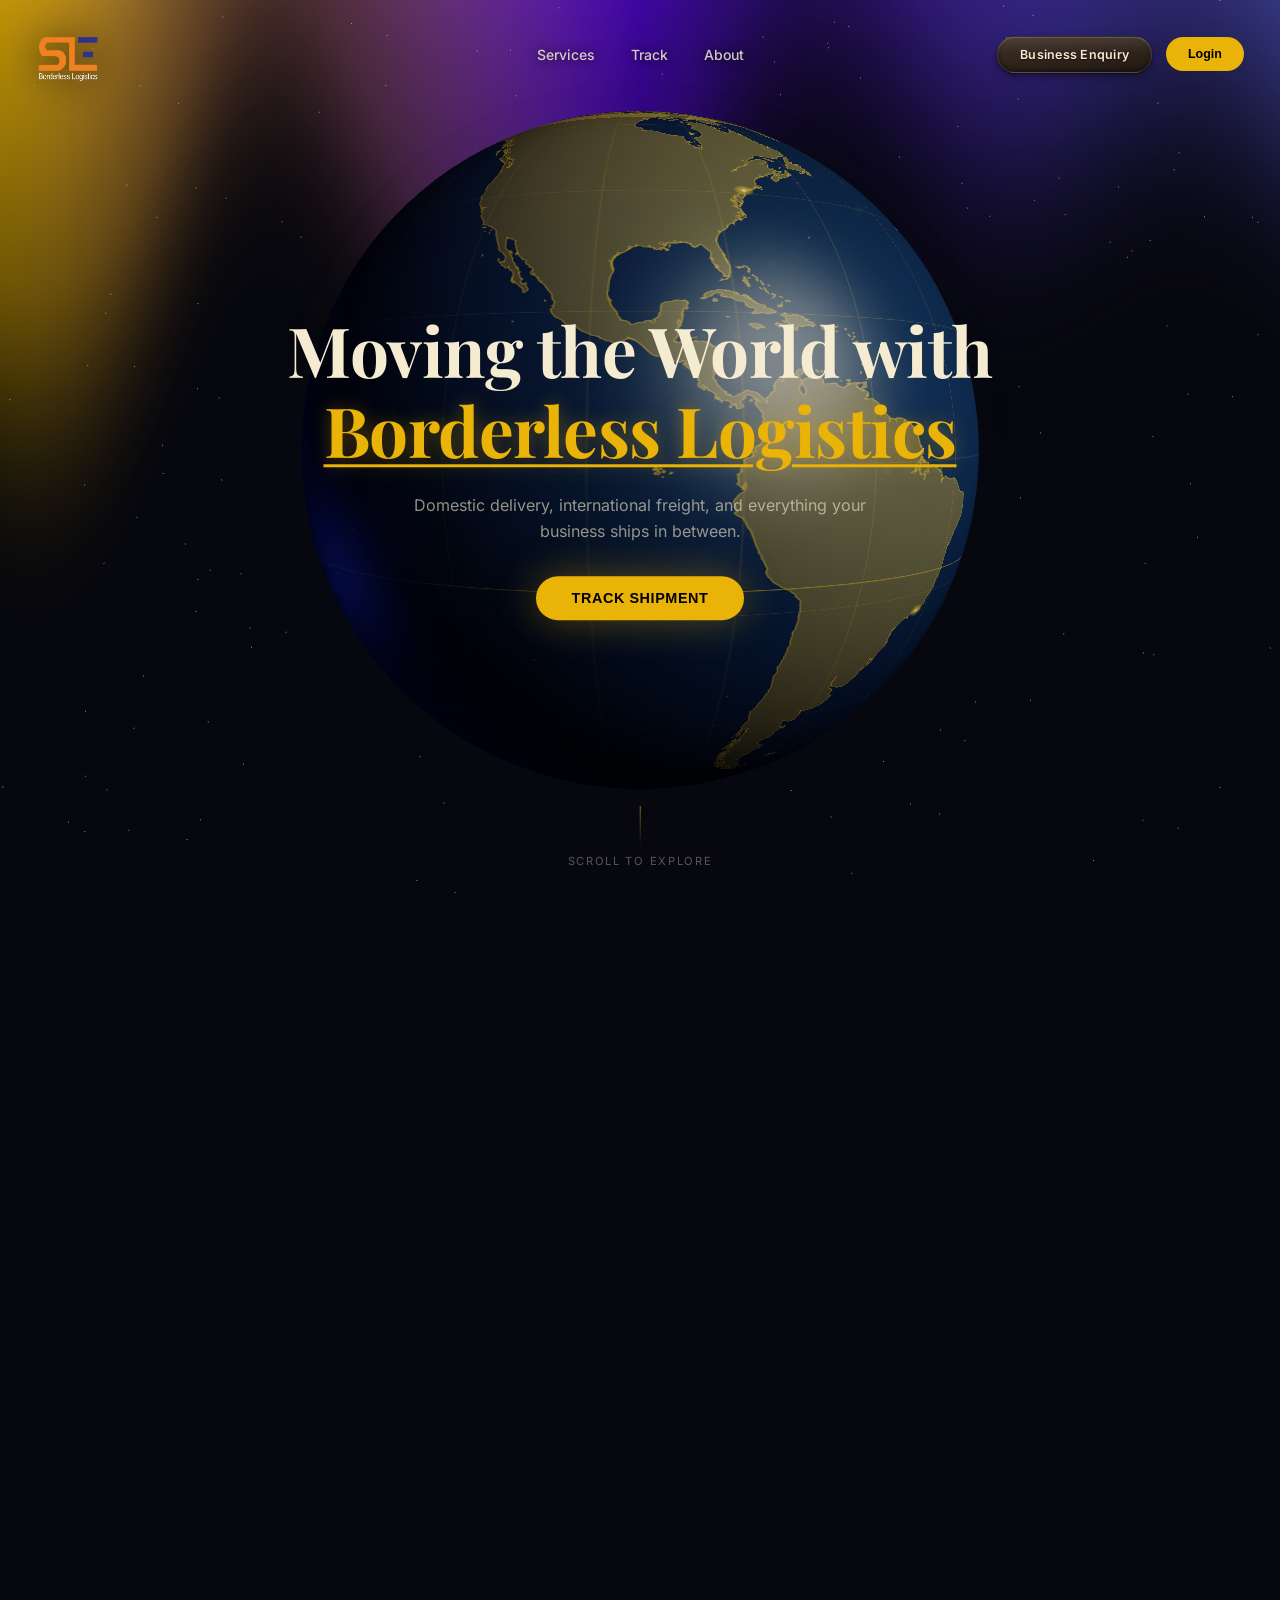
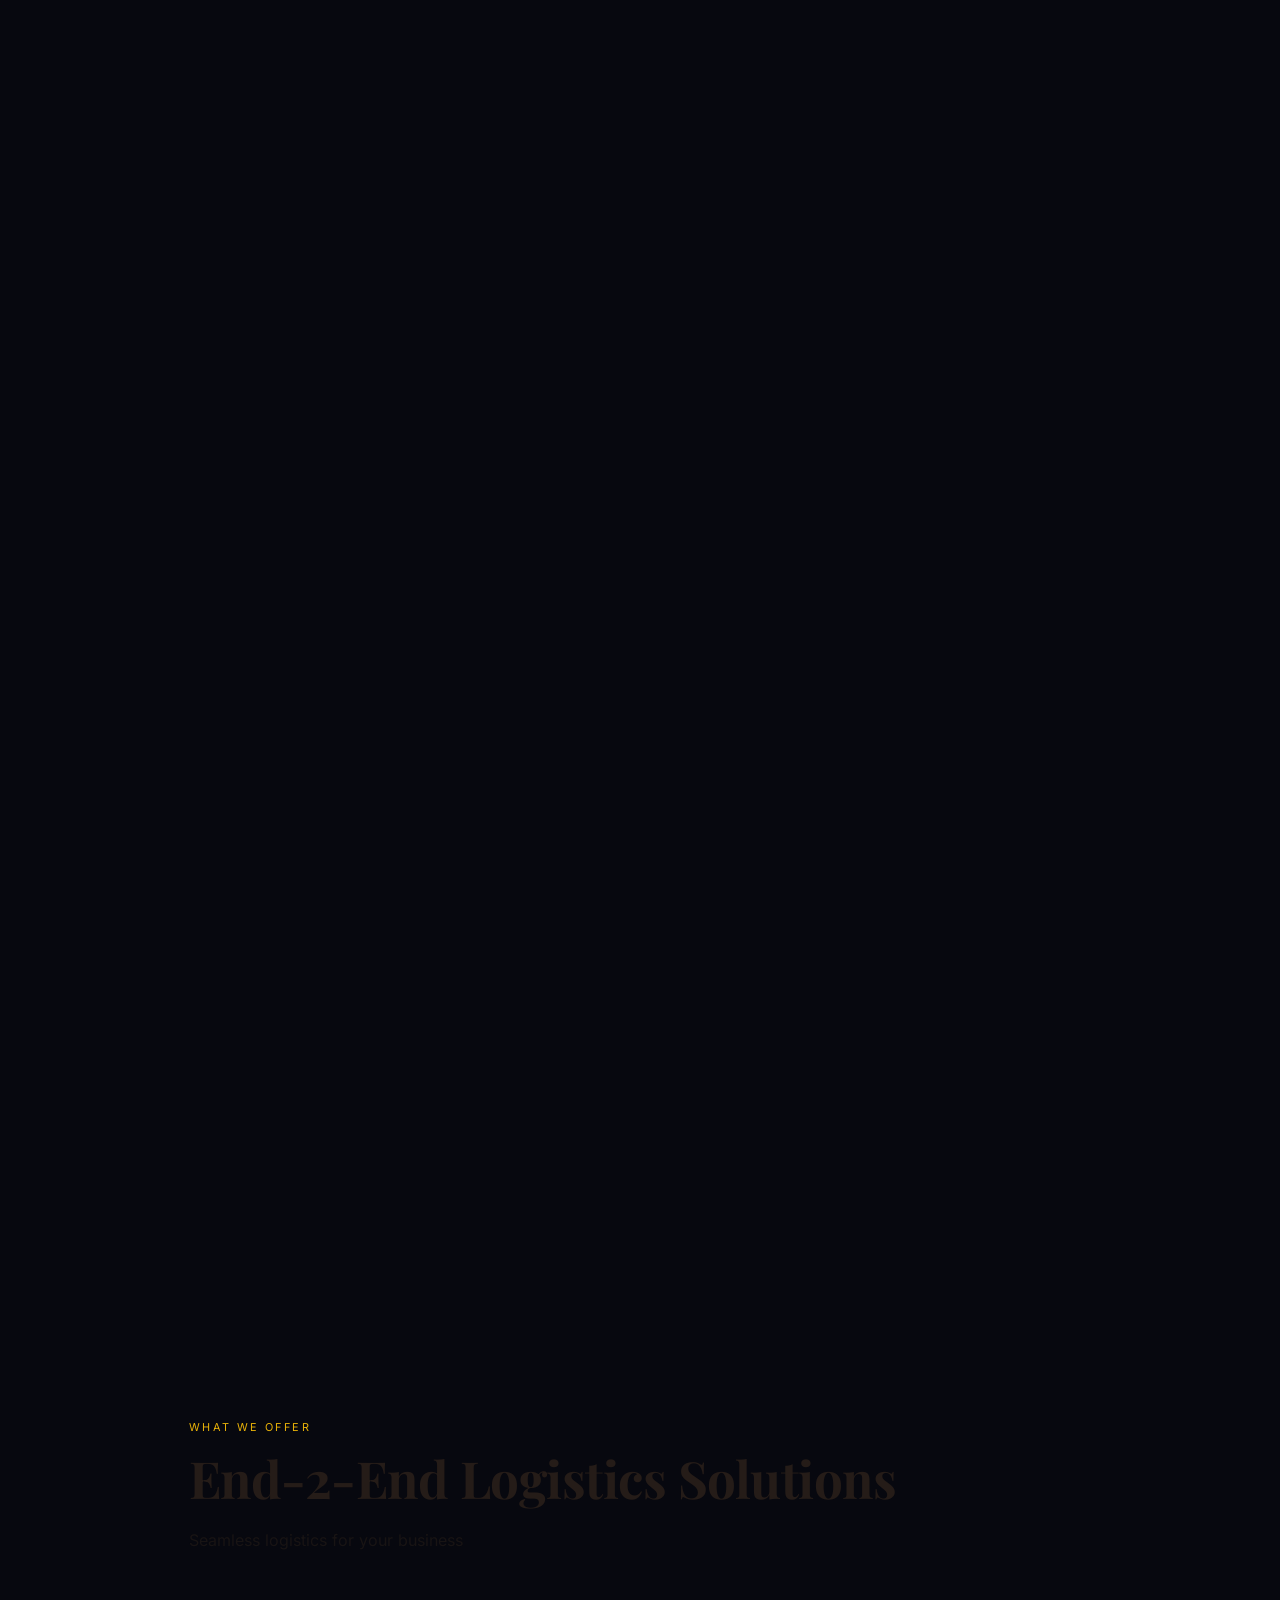
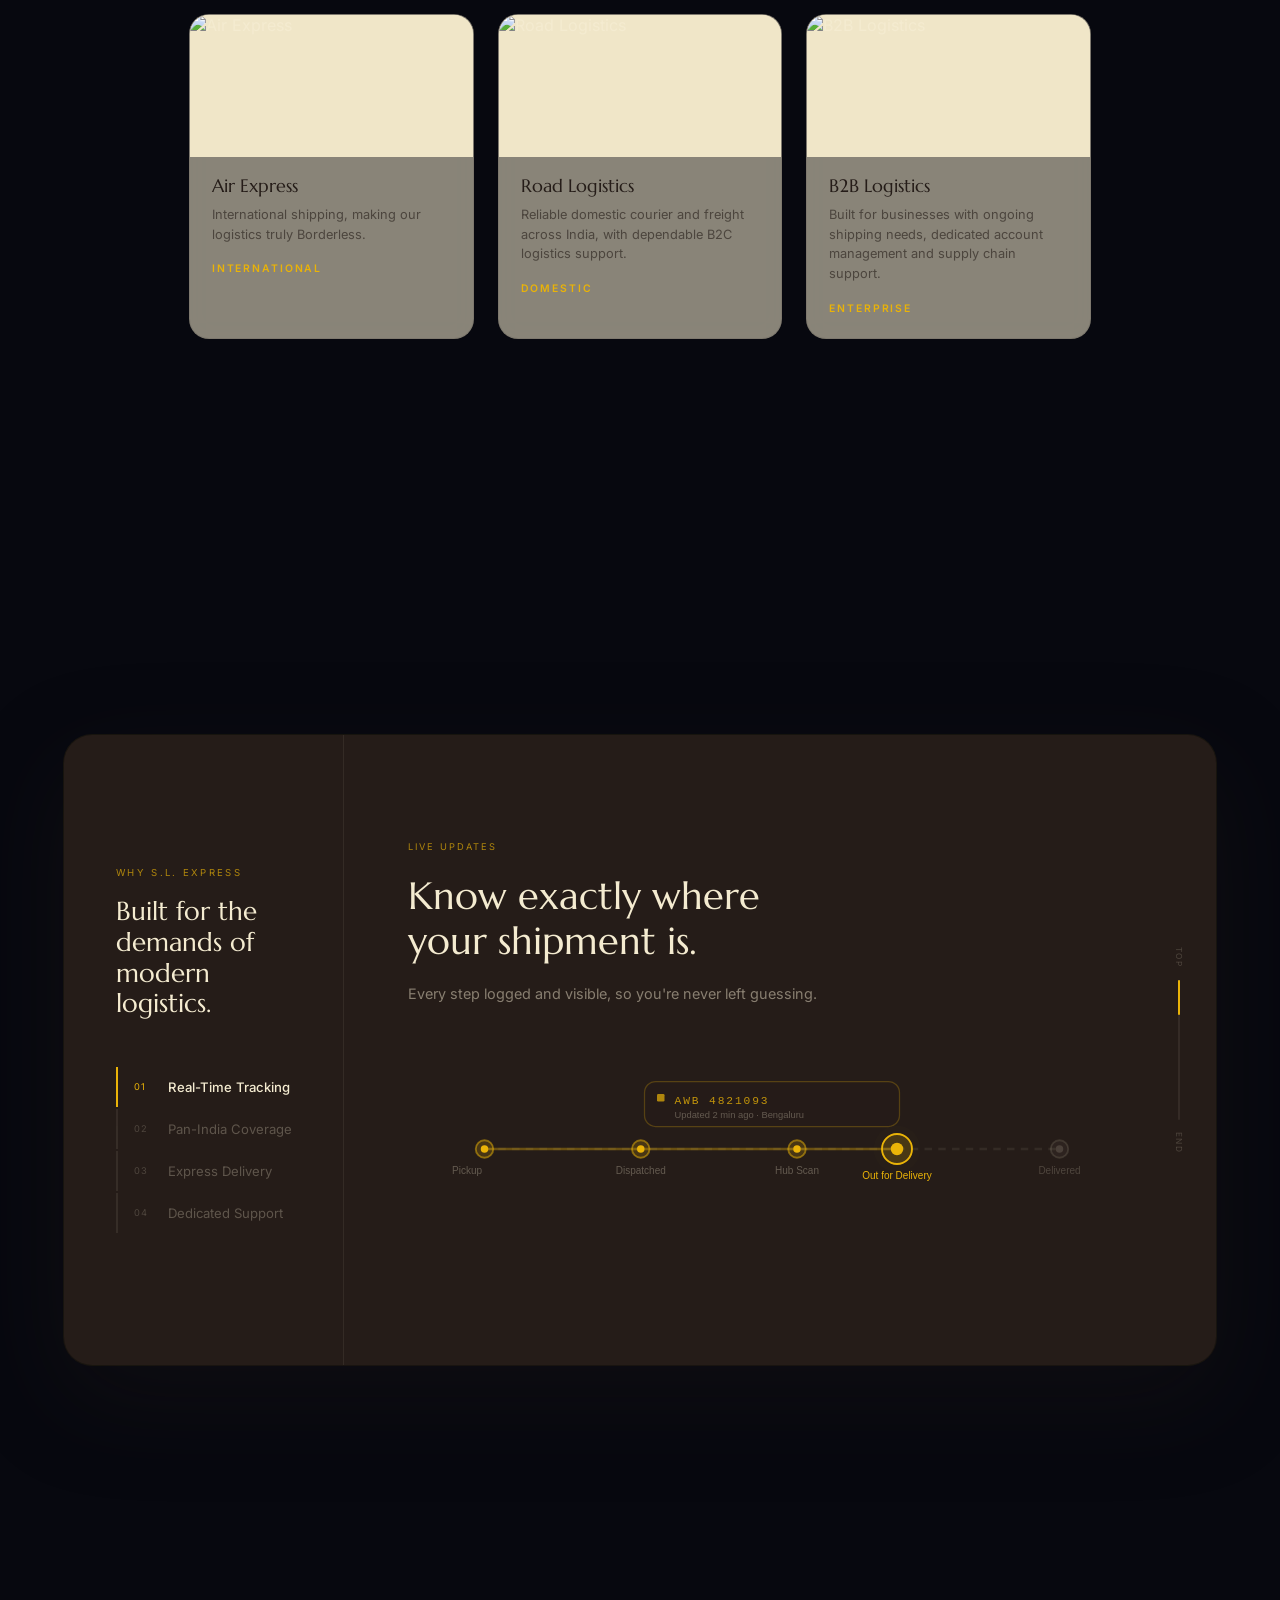
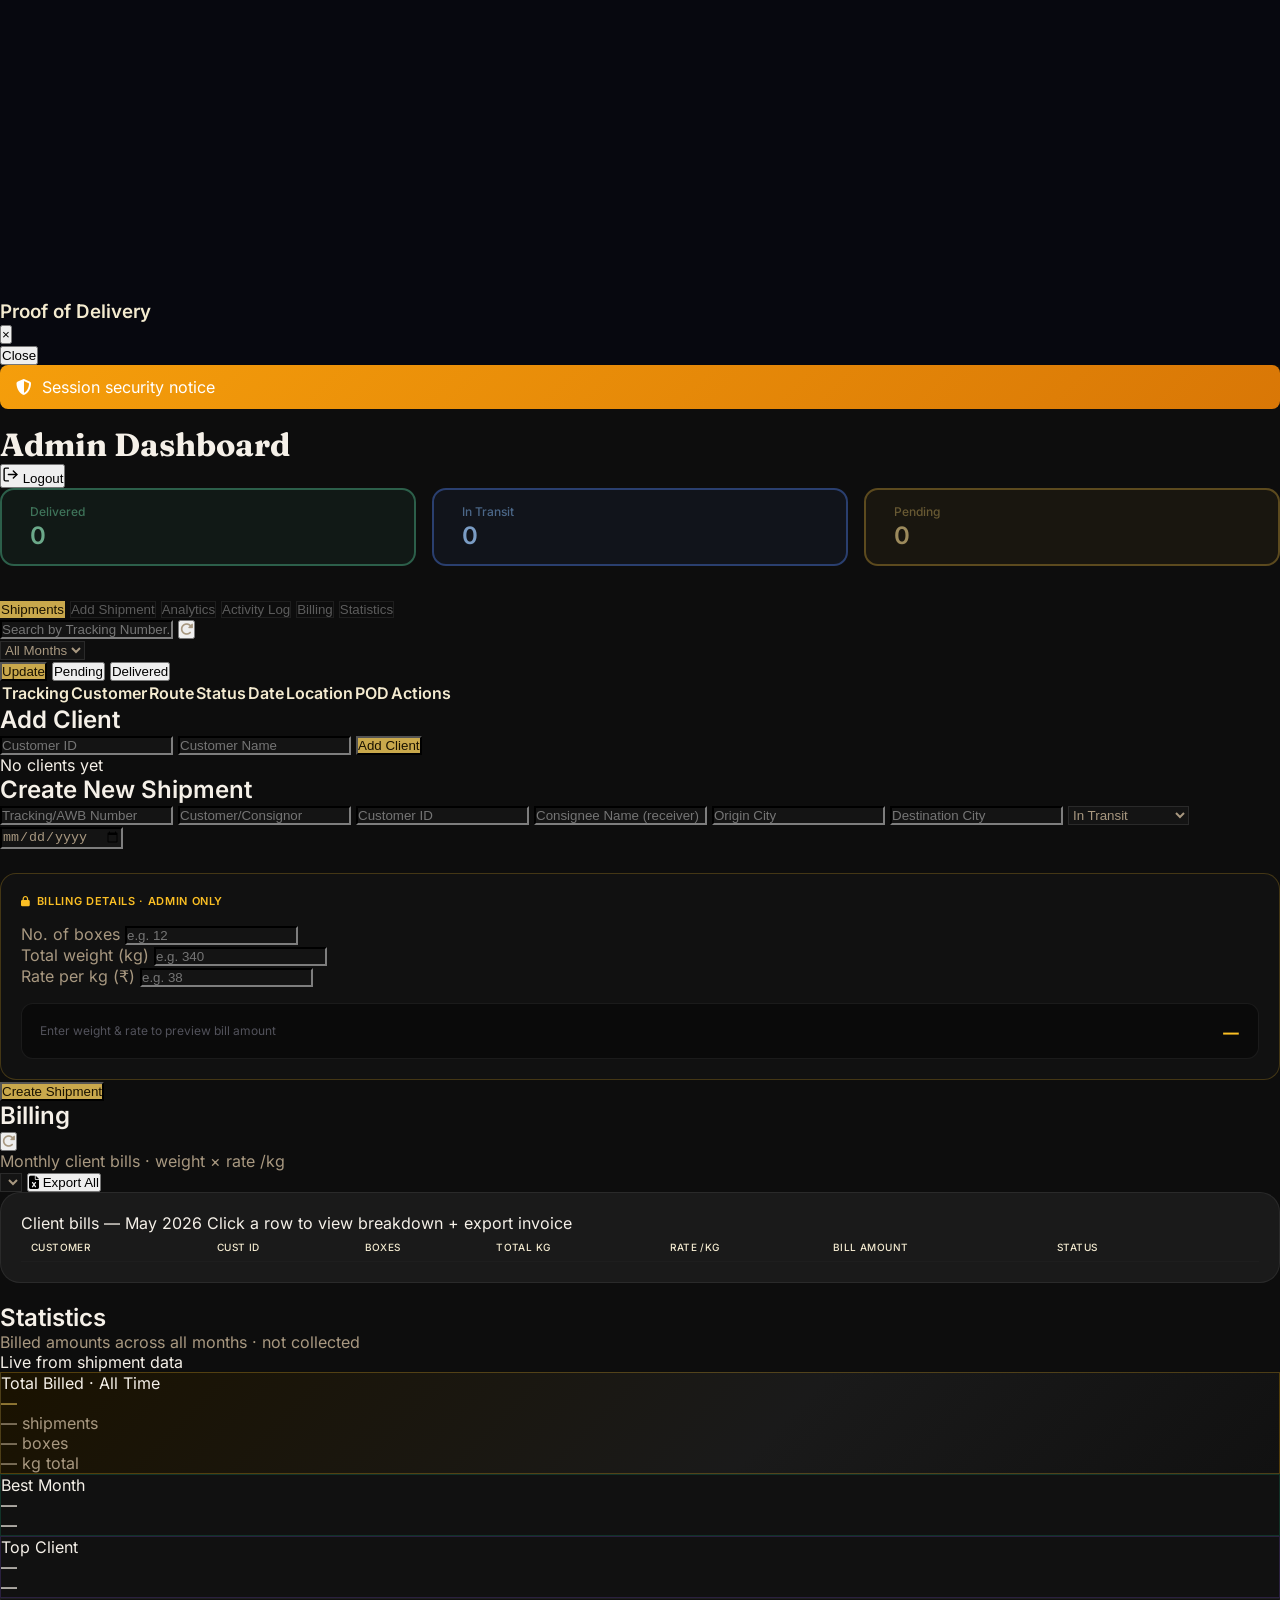
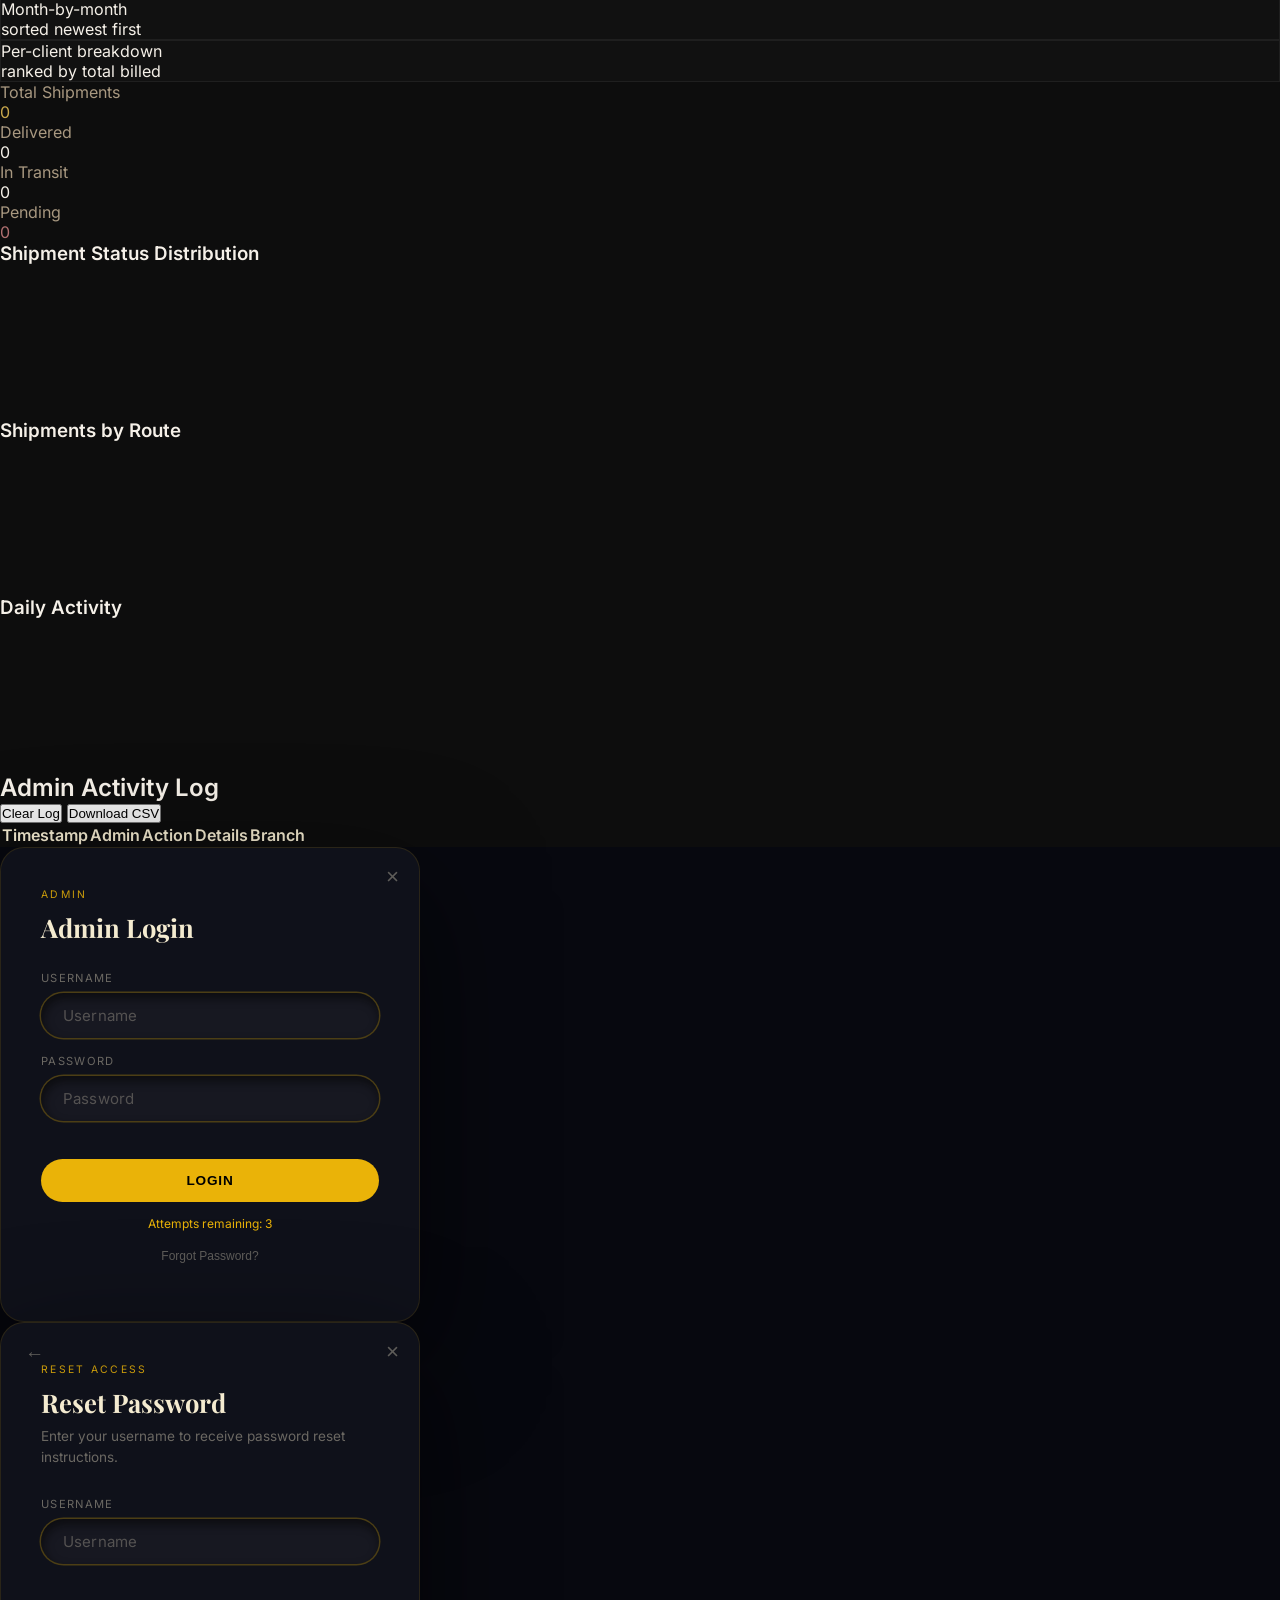
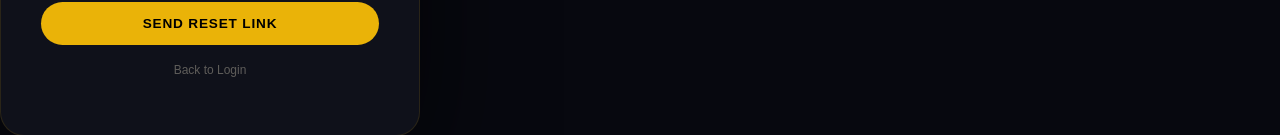
==== index.html @ 836b39a6 "Refactor logout button and update tab structure" ====
<!DOCTYPE html>
<html lang="en">
<head>
  <meta charset="UTF-8">
  <meta name="viewport" content="width=device-width, initial-scale=1.0">
  <!-- ═══ SEO ═══ -->
  <title>S.L. Express | Premium Courier &amp; Logistics Since 1982</title>
  <meta name="description" content="S.L. Express — India's trusted courier and logistics partner since 1982. 58 branches, 194 associates, same-day and international delivery across 190+ countries. Based in Bengaluru.">
  <meta name="keywords" content="courier service Bengaluru, express delivery India, logistics company South India, international courier, same day delivery Bengaluru, SL Express">
  <meta name="author" content="S.L. Express">
  <meta name="robots" content="index, follow">
  <link rel="canonical" href="https://slexpress.in/">
  <link rel="icon" type="image/png" href="favicon.png">
  <meta property="og:type"        content="website">
  <meta property="og:url"         content="https://slexpress.in/">
  <meta property="og:title"       content="S.L. Express | Premium Courier &amp; Logistics Since 1982">
  <meta property="og:description" content="58 branches. 194 associates. 190+ countries. India's express courier network, built over four decades.">
  <meta property="og:image"       content="https://slexpress.in/og-cover.jpg">
  <meta property="og:locale"      content="en_IN">
  <meta property="og:site_name"   content="S.L. Express">
  <meta name="twitter:card"        content="summary_large_image">
  <meta name="twitter:title"       content="S.L. Express | Premium Courier &amp; Logistics">
  <meta name="twitter:description" content="India's express courier network since 1982. Same-day, next-day, international.">
  <meta name="twitter:image"       content="https://slexpress.in/og-cover.jpg">
  <script type="application/ld+json">
  {"@context":"https://schema.org","@type":"CourierService","name":"S.L. Express","url":"https://slexpress.in","logo":"https://slexpress.in/favicon.png","foundingDate":"1982","description":"Premium courier and logistics service with 58 branches and 194 associates across India.","areaServed":["India","International"],"address":{"@type":"PostalAddress","addressLocality":"Bengaluru","addressRegion":"Karnataka","addressCountry":"IN"},"contactPoint":{"@type":"ContactPoint","contactType":"customer service","email":"info@slexpress.in","availableLanguage":["English","Kannada","Tamil","Hindi"]}}
  </script>
  <link href="assets/css/fonts.css" rel="stylesheet">
  <link rel="stylesheet" href="assets/css/styles.css">
  <link href="assets/css/fonts.css" rel="stylesheet">
  <link rel="stylesheet" href="assets/css/styles.css">
  <script src="https://cdn.tailwindcss.com"></script>
  <script src="https://cdn.jsdelivr.net/npm/chart.js"></script>
  <script src="https://cdn.jsdelivr.net/npm/xlsx-js-style@1.2.0/dist/xlsx.bundle.js"></script>
  <script src="https://unpkg.com/@supabase/supabase-js@2/dist/umd/supabase.js"></script>
  <link rel="stylesheet" href="https://cdnjs.cloudflare.com/ajax/libs/font-awesome/6.5.1/css/all.min.css">
</head>
<body>

  <!-- Loader -->
  <div id="loader">
    <div class="🤚">
      <div class="👉"></div>
      <div class="👉"></div>
      <div class="👉"></div>
      <div class="👉"></div>
      <div class="🌴"></div>
      <div class="👍"></div>
    </div>
    <p class="loader-label">Welcome to S.L. Express</p>
  </div>

  <!-- Progress bar -->
  <div id="progress-bar"></div>

  <!-- ClickSpark canvas -->
  <canvas id="spark-canvas"></canvas>

  <!-- Bloom overlay -->
  <div id="bloom-overlay">
    <canvas id="dot-field-canvas"></canvas>
  </div>

  <!-- Nav -->
  <nav>
    <a class="logo" href="#" id="logoHomeLink"><img src="sle-logo.png" alt="S.L. Express"></a>
    <ul class="nav-links">
      <li><a href="#page2" data-scroll-target="page2">Services</a></li>
      <li><a href="#" id="navTrackLink">Track</a></li>
      <li><a href="#last-section" data-scroll-target="last-section">About</a></li>
    </ul>
    <div class="nav-right">
      <button class="quote-btn" id="bizEnquiryBtn">Business Enquiry</button>
      <div class="admin-wrap" id="adminWrap">
        <button class="admin-btn" id="adminBtn">
          <span class="btn-label">Login</span>
          <div class="truck-scene"><div class="truck-inner"><div class="truck-trail"><span></span><span></span><span></span></div><svg width="30" height="19" viewBox="0 0 36 22" fill="none"><rect x="18" y="4" width="14" height="13" rx="2" fill="#1a1a1a"/><rect x="24" y="6" width="6" height="6" rx="1" fill="#374151"/><rect x="2" y="6" width="18" height="11" rx="1.5" fill="#292524"/><circle cx="7" cy="18" r="3.5" fill="#1a1a1a" stroke="#4b5563" stroke-width="1.2"/><circle cx="7" cy="18" r="1.5" fill="#6b7280"/><circle cx="26" cy="18" r="3.5" fill="#1a1a1a" stroke="#4b5563" stroke-width="1.2"/><circle cx="26" cy="18" r="1.5" fill="#6b7280"/></svg></div></div>
        </button>
      </div>
    </div>
  </nav>

  <!-- Mobile / tablet only: vertical CTA rail (replaces cramped nav buttons when space runs out) -->
  <div class="mobile-cta-rail" id="mobileCtaRail">
    <button class="rail-btn" id="railBizBtn"><span>Business Enquiry</span></button>
    <button class="rail-btn rail-btn-flat" id="railLoginBtn"><span>Login</span></button>
  </div>

  <!-- STICKY GLOBE SECTION -->
  <div id="scroll-driver">
    <div id="globe-sticky">
      <canvas id="aurora-canvas"></canvas>
      <canvas id="globe-canvas"></canvas>

      <!-- Hero text -->
      <div id="hero-text">
        <p class="eyebrow">Domestic &amp; International Courier · Since 1982</p>
        <h1><span class="hero-line-1">Moving the World with</span><br><span class="hero-underline-gold">Borderless Logistics</span></h1>
        <p>Domestic delivery, international freight, and everything your business ships in between.</p>
        <div id="trackBtnWrap" style="display:inline-block; pointer-events:all;">
          <button class="cta-btn" id="trackBtn">
            <span class="btn-label">Track Shipment</span>
            <div class="truck-scene"><div class="truck-inner"><div class="truck-trail"><span></span><span></span><span></span></div><svg width="30" height="19" viewBox="0 0 36 22" fill="none"><rect x="18" y="4" width="14" height="13" rx="2" fill="#251c18"/><rect x="24" y="6" width="6" height="6" rx="1" fill="#3d2e28"/><rect x="2" y="6" width="18" height="11" rx="1.5" fill="#1a1410"/><circle cx="7" cy="18" r="3.5" fill="#251c18" stroke="#5c4a3a" stroke-width="1.2"/><circle cx="7" cy="18" r="1.5" fill="#8a7560"/><circle cx="26" cy="18" r="3.5" fill="#251c18" stroke="#5c4a3a" stroke-width="1.2"/><circle cx="26" cy="18" r="1.5" fill="#8a7560"/></svg></div></div>
          </button>
        </div>
      </div>

      <!-- Scroll hint -->
      <div id="scroll-hint">
        <div class="scroll-arrow"></div>
        Scroll to explore
      </div>

      <!-- Overlay panels (revealed on scroll) -->
      <div class="overlay-panel" id="panel-1">
        <p class="panel-tag">Global Coverage</p>
        <h3>International Shipping to 190+ Countries</h3>
        <p>From business consignments to personal parcels, our international network handles customs, transit, and delivery end to end.</p>
        <div class="stat-row">
          <div class="stat-item"><div class="num">190+</div><div class="lbl">Countries ready</div></div>
          <div class="stat-item"><div class="num">24/7</div><div class="lbl">Operations</div></div>
        </div>
      </div>

      <div class="overlay-panel" id="panel-2">
        <p class="panel-tag">Live Operations</p>
        <h3>Live Shipment Tracking</h3>
        <p>Tracked at every checkpoint, pickup, transit, and delivery, so you're kept up to date.</p>
        <div class="stat-row">
          <div class="stat-item"><div class="num">12K</div><div class="lbl">Active Routes</div></div>
          <div class="stat-item"><div class="num">0.2s</div><div class="lbl">Update Latency</div></div>
        </div>
      </div>

      <div class="overlay-panel" id="panel-3">
        <p class="panel-tag">Why S.L. Express</p>
        <h3>44 Years of On-Time Delivery</h3>
        <p>Since 1982, we've built our name on shipments that arrive when we say they will.</p>
      </div>
    </div>
  </div>

  <!-- PAGE 2 — Precision Section -->
  <section id="page2">
    <div class="page2-inner">
      <p class="p2-tag">What We Offer</p>
      <h2 class="p2-title">End-2-End Logistics Solutions</h2>
      <p class="p2-sub">Seamless logistics for your business</p>

      <div class="p2-cards">
        <!-- Air Express -->
        <div class="p2-card" id="card-1">
          <div class="p2-card-illo">
            <img src="air-express.png" alt="Air Express" style="width:100%; height:100%; object-fit:cover; display:block; background:#f0e6c8;">
          </div>
          <div class="p2-card-body">
            <h3>Air Express</h3>
            <p>International shipping, making our logistics truly Borderless.</p>
            <span class="p2-card-tag">International</span>
          </div>
        </div>

        <!-- Road Logistics -->
        <div class="p2-card" id="card-2">
          <div class="p2-card-illo">
            <img src="road-logistics.png" alt="Road Logistics" style="width:100%; height:100%; object-fit:cover; display:block; background:#f0e6c8;">
          </div>
          <div class="p2-card-body">
            <h3>Road Logistics</h3>
            <p>Reliable domestic courier and freight across India, with dependable B2C logistics support.</p>
            <span class="p2-card-tag">Domestic</span>
          </div>
        </div>

        <!-- B2B Logistics -->
        <div class="p2-card" id="card-3">
          <div class="p2-card-illo">
            <img src="b2b-logistics.png" alt="B2B Logistics" style="width:100%; height:100%; object-fit:cover; display:block; background:#f0e6c8;">
          </div>
          <div class="p2-card-body">
            <h3>B2B Logistics</h3>
            <p>Built for businesses with ongoing shipping needs, dedicated account management and supply chain support.</p>
            <span class="p2-card-tag">Enterprise</span>
          </div>
        </div>
      </div>
    </div>
  </section>


  <!-- ══ ACT 3 — SHOWCASE ══ -->
  <section id="act3">
    <div class="a3-sticky">
      <div class="a3-frame">

        <!-- LEFT: tabs -->
        <div class="a3-left">
          <p class="a3-eyebrow">Why S.L. Express</p>
          <h2 class="a3-heading">Built for the demands of modern logistics.</h2>
          <ul class="a3-tabs">
            <li class="a3-tab active" data-index="0">
              <span class="a3-tab-num">01</span>
              <span class="a3-tab-label">Real-Time Tracking</span>
            </li>
            <li class="a3-tab" data-index="1">
              <span class="a3-tab-num">02</span>
              <span class="a3-tab-label">Pan-India Coverage</span>
            </li>
            <li class="a3-tab" data-index="2">
              <span class="a3-tab-num">03</span>
              <span class="a3-tab-label">Express Delivery</span>
            </li>
            <li class="a3-tab" data-index="3">
              <span class="a3-tab-num">04</span>
              <span class="a3-tab-label">Dedicated Support</span>
            </li>
          </ul>
        </div>

        <!-- RIGHT: panels -->
        <div class="a3-right">

          <!-- Panel 0: Real-Time Tracking -->
          <div class="a3-panel active" data-index="0">
            <p class="a3-panel-tag">Live Updates</p>
            <h3 class="a3-panel-title">Know exactly where<br>your shipment is.</h3>
            <p class="a3-panel-body">Every step logged and visible, so you're never left guessing.</p>
            <div class="a3-panel-illo">
              <svg viewBox="0 0 560 160" fill="none" xmlns="http://www.w3.org/2000/svg">
                <!-- track bg -->
                <line x1="50" y1="72" x2="510" y2="72" stroke="rgba(244,235,208,0.07)" stroke-width="2" stroke-dasharray="6 5"/>
                <!-- completed segment -->
                <line x1="50" y1="72" x2="380" y2="72" stroke="rgba(234,179,8,0.35)" stroke-width="2"/>
                <!-- node 1 Pickup -->
                <circle cx="50"  cy="72" r="7" fill="rgba(234,179,8,0.18)" stroke="rgba(234,179,8,0.5)" stroke-width="1.5"/>
                <circle cx="50"  cy="72" r="3" fill="#EAB308"/>
                <text x="36"  y="92" font-size="8" fill="rgba(244,235,208,0.3)" font-family="sans-serif" text-anchor="middle">Pickup</text>
                <!-- node 2 Dispatched -->
                <circle cx="175" cy="72" r="7" fill="rgba(234,179,8,0.18)" stroke="rgba(234,179,8,0.5)" stroke-width="1.5"/>
                <circle cx="175" cy="72" r="3" fill="#EAB308"/>
                <text x="175" y="92" font-size="8" fill="rgba(244,235,208,0.3)" font-family="sans-serif" text-anchor="middle">Dispatched</text>
                <!-- node 3 Hub -->
                <circle cx="300" cy="72" r="7" fill="rgba(234,179,8,0.18)" stroke="rgba(234,179,8,0.5)" stroke-width="1.5"/>
                <circle cx="300" cy="72" r="3" fill="#EAB308"/>
                <text x="300" y="92" font-size="8" fill="rgba(244,235,208,0.3)" font-family="sans-serif" text-anchor="middle">Hub Scan</text>
                <!-- node 4 active -->
                <circle cx="380" cy="72" r="12" fill="rgba(234,179,8,0.18)" stroke="#EAB308" stroke-width="1.5"/>
                <circle cx="380" cy="72" r="5"  fill="#EAB308"/>
                <circle cx="380" cy="72" r="20" fill="rgba(234,179,8,0.06)">
                  <animate attributeName="r" values="14;24;14" dur="2s" repeatCount="indefinite"/>
                  <animate attributeName="opacity" values="0.3;0;0.3" dur="2s" repeatCount="indefinite"/>
                </circle>
                <text x="380" y="96" font-size="8" fill="#EAB308" font-family="sans-serif" text-anchor="middle">Out for Delivery</text>
                <!-- node 5 Delivered (dim) -->
                <circle cx="510" cy="72" r="7" fill="rgba(244,235,208,0.04)" stroke="rgba(244,235,208,0.12)" stroke-width="1.5"/>
                <circle cx="510" cy="72" r="3" fill="rgba(244,235,208,0.15)"/>
                <text x="510" y="92" font-size="8" fill="rgba(244,235,208,0.2)" font-family="sans-serif" text-anchor="middle">Delivered</text>
                <!-- AWB card -->
                <rect x="178" y="18" width="204" height="36" rx="9" fill="rgba(37,28,24,0.6)" stroke="rgba(234,179,8,0.25)" stroke-width="1"/>
                <rect x="188" y="28" width="6" height="6" rx="1" fill="#EAB308" opacity="0.7"/>
                <text x="202" y="36" font-size="9"  fill="rgba(234,179,8,0.8)" font-family="monospace" letter-spacing="1.5">AWB 4821093</text>
                <text x="202" y="47" font-size="7.5" fill="rgba(244,235,208,0.3)" font-family="sans-serif">Updated 2 min ago · Bengaluru</text>
              </svg>
            </div>
          </div>

          <!-- Panel 1: Pan-India Coverage -->
          <div class="a3-panel" data-index="1">
            <p class="a3-panel-tag">Network</p>
            <h3 class="a3-panel-title">Every corner of India,<br>connected.</h3>
            <p class="a3-panel-body">58 branches and 194 associates across the country, ready to receive and dispatch wherever your shipment needs to go.</p>
            <div class="a3-panel-illo">
              <svg viewBox="0 0 560 160" fill="none" xmlns="http://www.w3.org/2000/svg">
                <!-- horizontal axis line -->
                <line x1="40" y1="120" x2="520" y2="120" stroke="rgba(244,235,208,0.06)" stroke-width="1"/>
                <!-- bar chart — regions -->
                <!-- South -->
                <rect x="70"  y="48" width="52" height="72" rx="4" fill="rgba(234,179,8,0.55)"/>
                <rect x="70"  y="44" width="52" height="8"  rx="3" fill="#EAB308"/>
                <text x="96"  y="138" font-size="8" fill="rgba(244,235,208,0.4)" font-family="sans-serif" text-anchor="middle">South</text>
                <text x="96"  y="40"  font-size="10" fill="#EAB308" font-family="Georgia,serif" font-weight="700" text-anchor="middle">24</text>
                <!-- West -->
                <rect x="164" y="68" width="52" height="52" rx="4" fill="rgba(234,179,8,0.35)"/>
                <rect x="164" y="64" width="52" height="8"  rx="3" fill="rgba(234,179,8,0.7)"/>
                <text x="190" y="138" font-size="8" fill="rgba(244,235,208,0.4)" font-family="sans-serif" text-anchor="middle">West</text>
                <text x="190" y="60"  font-size="10" fill="rgba(234,179,8,0.8)" font-family="Georgia,serif" font-weight="700" text-anchor="middle">16</text>
                <!-- North -->
                <rect x="258" y="58" width="52" height="62" rx="4" fill="rgba(234,179,8,0.42)"/>
                <rect x="258" y="54" width="52" height="8"  rx="3" fill="rgba(234,179,8,0.8)"/>
                <text x="284" y="138" font-size="8" fill="rgba(244,235,208,0.4)" font-family="sans-serif" text-anchor="middle">North</text>
                <text x="284" y="50"  font-size="10" fill="rgba(234,179,8,0.85)" font-family="Georgia,serif" font-weight="700" text-anchor="middle">10</text>
                <!-- East -->
                <rect x="352" y="78" width="52" height="42" rx="4" fill="rgba(234,179,8,0.28)"/>
                <rect x="352" y="74" width="52" height="8"  rx="3" fill="rgba(234,179,8,0.55)"/>
                <text x="378" y="138" font-size="8" fill="rgba(244,235,208,0.4)" font-family="sans-serif" text-anchor="middle">East</text>
                <text x="378" y="70"  font-size="10" fill="rgba(234,179,8,0.6)" font-family="Georgia,serif" font-weight="700" text-anchor="middle">8</text>
                <!-- stat chips right side -->
                <rect x="448" y="40"  width="90" height="34" rx="8" fill="rgba(244,235,208,0.04)" stroke="rgba(234,179,8,0.18)" stroke-width="1"/>
                <text x="493" y="54"  font-size="15" fill="#EAB308" font-family="Georgia,serif" font-weight="700" text-anchor="middle">58</text>
                <text x="493" y="66"  font-size="7.5" fill="rgba(244,235,208,0.3)" font-family="sans-serif" text-anchor="middle" letter-spacing="1">BRANCHES</text>
                <rect x="448" y="84"  width="90" height="34" rx="8" fill="rgba(244,235,208,0.04)" stroke="rgba(234,179,8,0.18)" stroke-width="1"/>
                <text x="493" y="98"  font-size="15" fill="#EAB308" font-family="Georgia,serif" font-weight="700" text-anchor="middle">194</text>
                <text x="493" y="110" font-size="7.5" fill="rgba(244,235,208,0.3)" font-family="sans-serif" text-anchor="middle" letter-spacing="1">ASSOCIATES</text>
              </svg>
            </div>
          </div>

          <!-- Panel 2: Express Delivery -->
          <div class="a3-panel" data-index="2">
            <p class="a3-panel-tag">Speed</p>
            <h3 class="a3-panel-title">Some things<br>just can't wait.</h3>
            <p class="a3-panel-body">Same day and next day delivery for urgent shipments. Planned and executed to meet your timeline demands.</p>
            <div class="a3-panel-illo">
              <svg viewBox="0 0 560 160" fill="none" xmlns="http://www.w3.org/2000/svg">
                <!-- background grid lines -->
                <line x1="0" y1="40"  x2="560" y2="40"  stroke="rgba(244,235,208,0.04)" stroke-width="1"/>
                <line x1="0" y1="80"  x2="560" y2="80"  stroke="rgba(244,235,208,0.04)" stroke-width="1"/>
                <line x1="0" y1="120" x2="560" y2="120" stroke="rgba(244,235,208,0.04)" stroke-width="1"/>

                <!-- timeline spine -->
                <line x1="36" y1="84" x2="440" y2="84" stroke="rgba(244,235,208,0.07)" stroke-width="1.5" stroke-dasharray="5 4"/>
                <!-- completed portion -->
                <line x1="36" y1="84" x2="336" y2="84" stroke="rgba(234,179,8,0.4)" stroke-width="1.5"/>

                <!-- Step 1: Pickup — done -->
                <circle cx="36"  cy="84" r="6" fill="#EAB308" opacity="0.9"/>
                <text x="36"  y="104" font-size="7.5" fill="rgba(244,235,208,0.35)" font-family="sans-serif" text-anchor="middle">Pickup</text>
                <text x="36"  y="113" font-size="7"   fill="rgba(244,235,208,0.18)" font-family="sans-serif" text-anchor="middle">06:00</text>

                <!-- Step 2: Sorted — done -->
                <circle cx="136" cy="84" r="6" fill="#EAB308" opacity="0.9"/>
                <text x="136" y="104" font-size="7.5" fill="rgba(244,235,208,0.35)" font-family="sans-serif" text-anchor="middle">Hub Sort</text>
                <text x="136" y="113" font-size="7"   fill="rgba(244,235,208,0.18)" font-family="sans-serif" text-anchor="middle">09:30</text>

                <!-- Step 3: Dispatched — done -->
                <circle cx="236" cy="84" r="6" fill="#EAB308" opacity="0.9"/>
                <text x="236" y="104" font-size="7.5" fill="rgba(244,235,208,0.35)" font-family="sans-serif" text-anchor="middle">Dispatched</text>
                <text x="236" y="113" font-size="7"   fill="rgba(244,235,208,0.18)" font-family="sans-serif" text-anchor="middle">11:15</text>

                <!-- Step 4: Out for delivery — ACTIVE pulse -->
                <circle cx="336" cy="84" r="8"  fill="rgba(234,179,8,0.15)" stroke="#EAB308" stroke-width="1.5"/>
                <circle cx="336" cy="84" r="3.5" fill="#EAB308"/>
                <circle cx="336" cy="84" r="18" fill="rgba(234,179,8,0.07)">
                  <animate attributeName="r"       values="12;22;12" dur="2s" repeatCount="indefinite"/>
                  <animate attributeName="opacity" values="0.25;0;0.25" dur="2s" repeatCount="indefinite"/>
                </circle>
                <text x="336" y="104" font-size="7.5" fill="#EAB308" font-family="sans-serif" text-anchor="middle">Out for Del.</text>
                <text x="336" y="113" font-size="7"   fill="rgba(234,179,8,0.5)" font-family="sans-serif" text-anchor="middle">14:40 ●</text>

                <!-- Step 5: Delivered — dim -->
                <circle cx="440" cy="84" r="6" fill="rgba(244,235,208,0.05)" stroke="rgba(244,235,208,0.15)" stroke-width="1.5"/>
                <text x="440" y="104" font-size="7.5" fill="rgba(244,235,208,0.2)" font-family="sans-serif" text-anchor="middle">Delivered</text>
                <text x="440" y="113" font-size="7"   fill="rgba(244,235,208,0.12)" font-family="sans-serif" text-anchor="middle">~17:00</text>

                <!-- right side: delivery cards -->
                <rect x="466" y="30"  width="82" height="34" rx="8" fill="rgba(244,235,208,0.04)" stroke="rgba(234,179,8,0.2)" stroke-width="1"/>
                <text x="507" y="45"  font-size="14" fill="#EAB308" font-family="Georgia,serif" font-weight="700" text-anchor="middle">D+0</text>
                <text x="507" y="57"  font-size="7"  fill="rgba(244,235,208,0.3)" font-family="sans-serif" text-anchor="middle" letter-spacing="0.5">SAME DAY</text>

                <rect x="466" y="74"  width="82" height="34" rx="8" fill="rgba(244,235,208,0.04)" stroke="rgba(234,179,8,0.12)" stroke-width="1"/>
                <text x="507" y="89"  font-size="14" fill="rgba(234,179,8,0.7)" font-family="Georgia,serif" font-weight="700" text-anchor="middle">D+1</text>
                <text x="507" y="101" font-size="7"  fill="rgba(244,235,208,0.2)" font-family="sans-serif" text-anchor="middle" letter-spacing="0.5">NEXT DAY</text>
              </svg>
            </div>
          </div>

          <!-- Panel 3: Dedicated Support -->
          <div class="a3-panel" data-index="3">
            <p class="a3-panel-tag">People</p>
            <h3 class="a3-panel-title">We care about<br>your parcel.</h3>
            <p class="a3-panel-body">Every shipment is handled with the same attention we'd want for our own.</p>
            <div class="a3-panel-illo">
              <svg viewBox="0 0 560 160" fill="none" xmlns="http://www.w3.org/2000/svg">
                <!-- client bubble -->
                <rect x="30"  y="22" width="210" height="50" rx="12" fill="rgba(244,235,208,0.05)" stroke="rgba(244,235,208,0.1)" stroke-width="1"/>
                <polygon points="44,72 30,88 66,72" fill="rgba(244,235,208,0.05)"/>
                <text x="50"  y="43" font-size="10" fill="rgba(244,235,208,0.45)" font-family="sans-serif">Where is my shipment?</text>
                <text x="50"  y="58" font-size="8.5" fill="rgba(244,235,208,0.22)" font-family="sans-serif">AWB 4821093 · Just now</text>
                <!-- SLE reply bubble -->
                <rect x="320" y="62" width="210" height="46" rx="12" fill="rgba(234,179,8,0.07)" stroke="rgba(234,179,8,0.22)" stroke-width="1"/>
                <polygon points="336,62 320,46 356,62" fill="rgba(234,179,8,0.07)"/>
                <text x="340" y="84"  font-size="10" fill="rgba(244,235,208,0.6)"  font-family="sans-serif">Out for delivery, arrives by 5 pm.</text>
                <text x="340" y="100" font-size="8" fill="rgba(234,179,8,0.55)"   font-family="sans-serif">Rahul · SLE Support</text>
                <!-- response time pill removed -->
              </svg>
            </div>
          </div>

          <!-- Semaloop-style right scrollbar -->
          <div class="a3-scrollbar">
            <span class="a3-sb-label-top">top</span>
            <div class="a3-sb-track">
              <div class="a3-sb-thumb" id="a3-thumb"></div>
            </div>
            <span class="a3-sb-label-bot">end</span>
          </div>

        </div><!-- /.a3-right -->
      </div><!-- /.a3-frame -->
    </div><!-- /.a3-sticky -->
  </section>

  <!-- ══ LAST SECTION ══
       This section is its own reveal: clip-path circle expands outward
       from center, content travels with it — no separate bloom layer. -->
  <section id="last-section">

    <!-- FloatingLines background -->
    <canvas id="ls-floatinglines-canvas"></canvas>

    <!-- LEFT: Globe + About -->
    <div class="ls-left">
      <div class="ls-about">
        <p class="ls-about-tag">About S.L. Express</p>
        <h2 class="ls-about-heading">Pioneers in Indian Courier Since <span>1982.</span></h2>
        <div class="ls-rule"></div>
        <p class="ls-about-body">
          We take pleasure in introducing <strong>SL Express</strong> as one of the pioneers in the Indian courier industry. Since the inception of our company in 1982, we have been steadily expanding our network to cover the far-flung areas of the country.
          <br><br>
          At present we have <strong>4 Regional Offices, 58 major branch offices</strong> and <strong>194 business associates</strong> to cater to the expanding requirements of esteemed organisations, complemented by exceptional speed, reliability and safety.
          <br><br>
          Domestic services apart, we are also fully geared to handle <strong>international consignments.</strong>
        </p>
      </div>
    </div>

    <!-- RIGHT: Contact -->
    <div class="ls-right">
      <p class="ls-contact-tag">Get in Touch</p>

      <div class="ls-office-block">
        <div class="ls-contact-city">Bengaluru Office</div>
        <div class="ls-contact-detail">Sampangiramanagar, Bengaluru<br>Karnataka, India</div>
        <div class="ls-contact-line">
          <svg viewBox="0 0 24 24" fill="none" stroke="currentColor" stroke-width="1.8" stroke-linecap="round" stroke-linejoin="round"><path d="M22 16.92v3a2 2 0 0 1-2.18 2 19.79 19.79 0 0 1-8.63-3.07 19.5 19.5 0 0 1-6-6 19.79 19.79 0 0 1-3.07-8.67A2 2 0 0 1 4.11 2h3a2 2 0 0 1 2 1.72c.127.96.362 1.903.7 2.81a2 2 0 0 1-.45 2.11L8.09 9.91a16 16 0 0 0 6 6l1.27-1.27a2 2 0 0 1 2.11-.45c.907.338 1.85.573 2.81.7A2 2 0 0 1 22 16.92z"></path></svg>
          <a href="tel:+919845623892">+91 98456 23892</a>
        </div>
        <div class="ls-contact-line">
          <svg viewBox="0 0 24 24" fill="none" stroke="currentColor" stroke-width="1.8" stroke-linecap="round" stroke-linejoin="round"><path d="M4 4h16v16H4z" fill="none"></path><path d="M22 6l-10 7L2 6"></path><path d="M2 6h20v12H2z"></path></svg>
          <a href="https://mail.google.com/mail/?view=cm&fs=1&to=slexpressbng@gmail.com" target="_blank">slexpressbng@gmail.com</a>
        </div>
        <div class="ls-social-row">
          <a class="ls-social-btn" href="https://wa.me/919845623892" target="_blank" rel="noopener">
            <svg viewBox="0 0 24 24" fill="currentColor"><path d="M12.04 2c-5.5 0-9.96 4.46-9.96 9.96 0 1.76.46 3.48 1.34 5L2 22l5.2-1.36a9.9 9.9 0 0 0 4.84 1.24h.01c5.5 0 9.96-4.46 9.96-9.96S17.54 2 12.04 2Zm5.83 14.24c-.24.68-1.4 1.3-1.93 1.36-.5.06-1.1.09-1.77-.11-.4-.12-.92-.29-1.6-.57-2.8-1.2-4.6-4.05-4.75-4.24-.14-.19-1.14-1.51-1.14-2.88 0-1.37.72-2.05.97-2.32.25-.28.55-.35.73-.35h.53c.17 0 .4-.06.62.48.24.58.83 2 .9 2.14.07.15.12.32.02.51-.1.19-.15.31-.3.48-.15.17-.31.38-.44.5-.15.15-.31.31-.13.6.17.29.78 1.29 1.68 2.08 1.16 1.03 2.14 1.35 2.44 1.5.29.15.46.13.63-.06.17-.19.72-.84.91-1.13.19-.29.38-.24.63-.14.26.09 1.65.78 1.94.92.29.14.48.21.55.33.07.12.07.68-.17 1.36Z"></path></svg>
            WhatsApp
          </a>
        </div>
      </div>

      <div class="ls-office-block">
        <div class="ls-contact-city">Chennai Office</div>
        <div class="ls-contact-detail">Anna Salai, Chennai<br>Tamil Nadu, India</div>
        <div class="ls-contact-line">
          <svg viewBox="0 0 24 24" fill="none" stroke="currentColor" stroke-width="1.8" stroke-linecap="round" stroke-linejoin="round"><path d="M22 16.92v3a2 2 0 0 1-2.18 2 19.79 19.79 0 0 1-8.63-3.07 19.5 19.5 0 0 1-6-6 19.79 19.79 0 0 1-3.07-8.67A2 2 0 0 1 4.11 2h3a2 2 0 0 1 2 1.72c.127.96.362 1.903.7 2.81a2 2 0 0 1-.45 2.11L8.09 9.91a16 16 0 0 0 6 6l1.27-1.27a2 2 0 0 1 2.11-.45c.907.338 1.85.573 2.81.7A2 2 0 0 1 22 16.92z"></path></svg>
          <a href="tel:+91442315325">044-4231 5325</a>
          <svg viewBox="0 0 24 24" fill="none" stroke="currentColor" stroke-width="1.8" stroke-linecap="round" stroke-linejoin="round"><path d="M22 16.92v3a2 2 0 0 1-2.18 2 19.79 19.79 0 0 1-8.63-3.07 19.5 19.5 0 0 1-6-6 19.79 19.79 0 0 1-3.07-8.67A2 2 0 0 1 4.11 2h3a2 2 0 0 1 2 1.72c.127.96.362 1.903.7 2.81a2 2 0 0 1-.45 2.11L8.09 9.91a16 16 0 0 0 6 6l1.27-1.27a2 2 0 0 1 2.11-.45c.907.338 1.85.573 2.81.7A2 2 0 0 1 22 16.92z"></path></svg>
          <a href="tel:+917200793727">+91 72007 93727</a>
        </div>
        <div class="ls-contact-line">
          <svg viewBox="0 0 24 24" fill="none" stroke="currentColor" stroke-width="1.8" stroke-linecap="round" stroke-linejoin="round"><path d="M4 4h16v16H4z" fill="none"></path><path d="M22 6l-10 7L2 6"></path><path d="M2 6h20v12H2z"></path></svg>
          <a href="https://mail.google.com/mail/?view=cm&fs=1&to=slexpress15@gmail.com" target="_blank">slexpress15@gmail.com</a>
        </div>
        <div class="ls-social-row">
          <a class="ls-social-btn" href="https://wa.me/917200793727" target="_blank" rel="noopener">
            <svg viewBox="0 0 24 24" fill="currentColor"><path d="M12.04 2c-5.5 0-9.96 4.46-9.96 9.96 0 1.76.46 3.48 1.34 5L2 22l5.2-1.36a9.9 9.9 0 0 0 4.84 1.24h.01c5.5 0 9.96-4.46 9.96-9.96S17.54 2 12.04 2Zm5.83 14.24c-.24.68-1.4 1.3-1.93 1.36-.5.06-1.1.09-1.77-.11-.4-.12-.92-.29-1.6-.57-2.8-1.2-4.6-4.05-4.75-4.24-.14-.19-1.14-1.51-1.14-2.88 0-1.37.72-2.05.97-2.32.25-.28.55-.35.73-.35h.53c.17 0 .4-.06.62.48.24.58.83 2 .9 2.14.07.15.12.32.02.51-.1.19-.15.31-.3.48-.15.17-.31.38-.44.5-.15.15-.31.31-.13.6.17.29.78 1.29 1.68 2.08 1.16 1.03 2.14 1.35 2.44 1.5.29.15.46.13.63-.06.17-.19.72-.84.91-1.13.19-.29.38-.24.63-.14.26.09 1.65.78 1.94.92.29.14.48.21.55.33.07.12.07.68-.17 1.36Z"></path></svg>
            WhatsApp
          </a>
        </div>
      </div>
    </div>

    <!-- Bottom bar -->
    <div class="ls-bottom">
      <span class="ls-bottom-brand">S.L. EXPRESS</span>
      <div class="ls-bottom-links">
        <a href="faq.html">FAQs</a>
        <a href="terms-and-conditions.pdf" target="_blank" rel="noopener">Terms and Conditions</a>
        <a href="privacy-policy.pdf" target="_blank" rel="noopener">Privacy Policy</a>
      </div>
      <span class="ls-bottom-copy">Copyright 2026 @SLExpress Logistics Pvt. Ltd.</span>
    </div>

  </section>

  <!-- ══ MODALS ══ -->

  <!-- Business Enquiry — 2-card chooser -->
  <div class="modal-overlay" id="bizModal">
    <div class="modal-box modal-wide">
      <button class="modal-close" id="bizModalClose">&times;</button>

      <!-- Step 0: chooser -->
      <div class="biz-step" id="bizStepChoice">
        <p class="modal-eyebrow">Business Enquiry</p>
        <h3 class="modal-title">How can we help?</h3>
        <p class="modal-sub">Kindly select an option</p>
        <div class="modal-choice-grid">
          <button class="modal-choice-card" id="shipParcelCard">
            <svg class="modal-choice-icon" viewBox="0 0 24 24" fill="none" stroke="currentColor" stroke-width="1.5"><path d="M3 7l9-4 9 4-9 4-9-4z"/><path d="M3 7v10l9 4 9-4V7"/><path d="M12 11v10"/></svg>
            <div class="modal-choice-title">Ship a Parcel</div>
            <div class="modal-choice-desc">Send a shipment domestically or internationally. Get rates and book a pickup.</div>
          </button>
          <button class="modal-choice-card" id="partnerCard">
            <svg class="modal-choice-icon" viewBox="0 0 24 24" fill="none" stroke="currentColor" stroke-width="1.5"><circle cx="9" cy="7" r="3"/><circle cx="17" cy="9" r="2.5"/><path d="M3 21v-1a6 6 0 0 1 6-6h0a6 6 0 0 1 6 6v1"/><path d="M16 14a4.5 4.5 0 0 1 4.5 4.5V21"/></svg>
            <div class="modal-choice-title">Partner with Us</div>
            <div class="modal-choice-desc">For agencies, courier partnerships, or franchise enquiries. </div>
          </button>
        </div>
      </div>

      <!-- Step 1: Ship a Parcel form -->
      <div class="biz-step" id="bizStepShip" style="display:none;">
        <button class="biz-back" id="shipBackBtn" type="button">&larr; Back</button>
        <p class="modal-eyebrow">Ship a Parcel</p>
        <h3 class="modal-title">Tell us about your shipment.</h3>
        <p class="modal-sub">We'll get back to you with rates and pickup options.</p>
        <div class="biz-form-grid">
          <div class="modal-input-wrap">
            <label for="shipName">Full Name</label>
            <input class="pill-input" id="shipName" type="text" placeholder="Your name">
          </div>
          <div class="modal-input-wrap">
            <label for="shipPhone">Phone Number</label>
            <input class="pill-input" id="shipPhone" type="tel" placeholder="+91 00000 00000">
          </div>
          <div class="modal-input-wrap">
            <label for="shipEmail">Email</label>
            <input class="pill-input" id="shipEmail" type="email" placeholder="you@example.com">
          </div>
          <div class="modal-input-wrap">
            <label>Which branch would you like to book through?</label>
            <div class="pill-select" id="shipBranchSelect" data-value="">
              <button type="button" class="pill-select-btn">Select a branch</button>
              <div class="pill-select-list">
                <div class="pill-select-option" data-value="Bengaluru">Bengaluru</div>
                <div class="pill-select-option" data-value="Chennai">Chennai</div>
                <div class="pill-select-option" data-value="Not sure / Other">Not sure / Other</div>
              </div>
            </div>
          </div>
          <div class="modal-input-wrap">
            <label for="shipPickup">Pickup Address</label>
            <input class="pill-input" id="shipPickup" type="text" placeholder="Pickup location">
          </div>
          <div class="modal-input-wrap">
            <label for="shipDelivery">Delivery Address</label>
            <input class="pill-input" id="shipDelivery" type="text" placeholder="Destination, city / country">
          </div>
          <div class="modal-input-wrap">
            <label for="shipWeight">Approx. Weight (kg)</label>
            <input class="pill-input" id="shipWeight" type="text" placeholder="e.g. 5 kg">
          </div>
          <div class="modal-input-wrap">
            <label for="shipCount">Number of Parcels</label>
            <input class="pill-input" id="shipCount" type="text" placeholder="e.g. 1">
          </div>
          <div class="modal-input-wrap">
            <label for="shipGoods">Nature of Goods</label>
            <input class="pill-input" id="shipGoods" type="text" placeholder="e.g. documents, electronics, textiles">
          </div>
          <div class="modal-input-wrap">
            <label for="shipDate">Preferred Pickup Date</label>
            <input class="pill-input" id="shipDate" type="date">
          </div>
        </div>
        <button class="modal-submit" id="shipSubmitBtn" type="button">Send Enquiry</button>
        <p class="biz-form-note">This will auto-send an email to the selected branch</p>
      </div>

      <!-- Step 1: Partner with Us form -->
      <div class="biz-step" id="bizStepPartner" style="display:none;">
        <button class="biz-back" id="partnerBackBtn" type="button">&larr; Back</button>
        <p class="modal-eyebrow">Partner with Us</p>
        <h3 class="modal-title">Let's talk business.</h3>
        <p class="modal-sub">Recurring volume, franchise, or courier partnerships — we'll route this to our business team.</p>
        <div class="biz-form-grid">
          <div class="modal-input-wrap">
            <label for="partnerName">Full Name</label>
            <input class="pill-input" id="partnerName" type="text" placeholder="Your name">
          </div>
          <div class="modal-input-wrap">
            <label for="partnerCompany">Company Name</label>
            <input class="pill-input" id="partnerCompany" type="text" placeholder="Your company">
          </div>
          <div class="modal-input-wrap">
            <label for="partnerPhone">Phone Number</label>
            <input class="pill-input" id="partnerPhone" type="tel" placeholder="+91 00000 00000">
          </div>
          <div class="modal-input-wrap">
            <label for="partnerEmail">Email</label>
            <input class="pill-input" id="partnerEmail" type="email" placeholder="you@example.com">
          </div>
          <div class="modal-input-wrap">
            <label>Which branch would you like to partner with?</label>
            <div class="pill-select" id="partnerBranchSelect" data-value="">
              <button type="button" class="pill-select-btn">Select a branch</button>
              <div class="pill-select-list">
                <div class="pill-select-option" data-value="Bengaluru">Bengaluru</div>
                <div class="pill-select-option" data-value="Chennai">Chennai</div>
                <div class="pill-select-option" data-value="Not sure / Other">Not sure / Other</div>
              </div>
            </div>
          </div>
          <div class="modal-input-wrap">
            <label for="partnerMessage">What are you looking for?</label>
            <input class="pill-input" id="partnerMessage" type="text" placeholder="e.g. franchise enquiry, monthly volume shipping">
          </div>
        </div>
        <button class="modal-submit" id="partnerSubmitBtn" type="button">Send Enquiry</button>
        <p class="biz-form-note">This will auto-send an email to the selected branch</p>
      </div>

    </div>
  </div>

  <!-- Track Shipment -->
  <div class="modal-overlay" id="trackModal">
    <div class="modal-box">
      <button class="modal-close" id="trackModalClose">&times;</button>
      <p class="modal-eyebrow">Track Shipment</p>
      <h3 class="modal-title">Enter your AWB or tracking number</h3>
      <p class="modal-sub"> </p>
      <div class="modal-input-wrap">
        <label for="awbInput">AWB / Tracking Number</label>
        <input class="pill-input" id="awbInput" type="text" placeholder="e.g. SLE2026000123">
      </div>
      <button class="modal-submit" id="trackSubmitBtn">Track</button>
      <div class="modal-result" id="trackResult"></div>
    </div>
  </div>

  <!-- Tracking Result — full page -->
  <div class="tr-page" id="trackingResultPage">
    <button class="tr-close" id="trackingResultClose">&times;</button>
    <div class="tr-content" id="trackingResultContent"></div>
  </div>

  <!-- POD Modal -->
    <div id="pod-modal" class="hidden fixed inset-0 bg-black/90 flex items-center justify-center z-[300] p-4">
      <div class="bg-zinc-900 p-4 md:p-6 rounded-3xl max-w-2xl w-full mx-4">
        <div class="flex justify-between items-center mb-4">
          <h3 class="text-xl md:text-2xl">Proof of Delivery</h3>
          <button onclick="closePodModal()" class="text-2xl md:text-3xl text-zinc-400 hover:text-white cursor-pointer">×</button>
        </div>
        <div id="pod-image-container" class="bg-black rounded-2xl overflow-hidden"></div>
        <button onclick="closePodModal()" class="mt-4 md:mt-6 w-full bg-zinc-800 hover:bg-zinc-700 py-3 md:py-4 rounded-2xl transition-all cursor-pointer">Close</button>
      </div>
    </div>

    <div class="edit-modal" id="edit-modal">
      <div class="edit-box">
        <div class="flex justify-between items-center mb-5">
          <div class="heading-font text-xl text-amber-400">Edit Billing Entry</div>
          <button onclick="closeEditModal()" class="text-zinc-500 hover:text-white text-xl cursor-pointer">×</button>
        </div>
        <label class="block text-xs text-zinc-500 mb-1 uppercase tracking-wider">No. of boxes</label>
        <input class="edit-input-full" id="edit-boxes"  type="number" placeholder="No. of boxes" autocomplete="off">
        <label class="block text-xs text-zinc-500 mb-1 uppercase tracking-wider">Total weight (kg)</label>
        <input class="edit-input-full" id="edit-weight" type="number" step="0.1" placeholder="Total weight (kg)" autocomplete="off">
        <label class="block text-xs text-zinc-500 mb-1 uppercase tracking-wider">Rate per kg (₹)</label>
        <input class="edit-input-full" id="edit-rate"   type="number" step="0.5" placeholder="Rate per kg (₹)" autocomplete="off">
        <div class="calc-preview mb-4">
          <span class="calc-label"  id="edit-calc-desc">—</span>
          <span class="calc-amount" id="edit-calc-amt">—</span>
        </div>
        <div class="flex gap-3">
          <button onclick="saveEditBilling()" class="flex-1 bg-amber-500 hover:bg-amber-600 text-black font-bold py-3 rounded-2xl cursor-pointer">Save</button>
          <button onclick="closeEditModal()"  class="flex-1 bg-zinc-700 hover:bg-zinc-600 text-white py-3 rounded-2xl cursor-pointer">Cancel</button>
        </div>
      </div>
    </div>

  <!-- Admin Panel -->
  <div id="admin-panel" class="hidden fixed inset-0 bg-zinc-950 overflow-auto z-[100]">
    <div class="max-w-[1800px] mx-auto p-4 md:p-8">
      <div id="security-banner" class="warning-banner hidden">
        <i class="fas fa-shield-alt"></i>
        <span id="security-msg">Session security notice</span>
      </div>

      <div class="flex flex-col md:flex-row justify-between items-start md:items-center gap-4 md:gap-0 mb-8 md:mb-10">
        <h1 id="dashboard-heading" class="heading-font text-3xl md:text-5xl">Admin Dashboard</h1>
        <button onclick="logoutAdmin()" class="logout-fab-btn">
          <span class="logout-fab-sign">
            <svg viewBox="0 0 24 24" width="17" height="17" fill="none">
              <path d="M9 21H5a2 2 0 0 1-2-2V5a2 2 0 0 1 2-2h4" stroke="currentColor" stroke-width="2" stroke-linecap="round"/>
              <path d="M16 17l5-5-5-5" stroke="currentColor" stroke-width="2" stroke-linecap="round" stroke-linejoin="round"/>
              <path d="M21 12H9" stroke="currentColor" stroke-width="2" stroke-linecap="round"/>
            </svg>
          </span>
          <span class="logout-fab-text">Logout</span>
        </button>
      </div>

      <!-- STATUS BADGE COUNTERS - NEW FEATURE -->
      <div class="status-badge-container">
        <div class="status-badge badge-delivered">
          <div class="status-badge-icon"></div>
          <div class="status-badge-content">
            <h3>Delivered</h3>
            <p id="badge-delivered-count">0</p>
          </div>
        </div>
        
        <div class="status-badge badge-intransit">
          <div class="status-badge-icon"></div>
          <div class="status-badge-content">
            <h3>In Transit</h3>
            <p id="badge-intransit-count">0</p>
          </div>
        </div>
        
        <div class="status-badge badge-pending">
          <div class="status-badge-icon"></div>
          <div class="status-badge-content">
            <h3>Pending</h3>
            <p id="badge-pending-count">0</p>
          </div>
        </div>
      </div>

      <div class="flex flex-col md:flex-row gap-3 mb-8 overflow-x-auto">
        <span class="tab-underline" id="parentTabUnderline"></span>
        <button onclick="switchParentTab(0)" id="parent0" class="parent-tab active px-6 md:px-10 py-3 md:py-4 text-black font-semibold rounded-2xl whitespace-nowrap transition-all cursor-pointer">Shipments</button>
        <button onclick="switchParentTab(1)" id="parent1" class="parent-tab px-6 md:px-10 py-3 md:py-4 hover:bg-white/10 rounded-2xl whitespace-nowrap transition-all cursor-pointer">Add Shipment</button>
        <button onclick="switchParentTab(2)" id="parent2" class="parent-tab px-6 md:px-10 py-3 md:py-4 hover:bg-white/10 rounded-2xl whitespace-nowrap transition-all cursor-pointer">Analytics</button>
        <button onclick="switchParentTab(3)" id="parent3" class="parent-tab px-6 md:px-10 py-3 md:py-4 hover:bg-white/10 rounded-2xl whitespace-nowrap transition-all cursor-pointer">Activity Log</button>
        <button onclick="switchParentTab(4)" id="parent4" class="parent-tab px-6 md:px-10 py-3 md:py-4 hover:bg-white/10 rounded-2xl whitespace-nowrap transition-all cursor-pointer">Billing</button>
        <button onclick="switchParentTab(5)" id="parent5" class="parent-tab px-6 md:px-10 py-3 md:py-4 hover:bg-white/10 rounded-2xl whitespace-nowrap transition-all cursor-pointer">Statistics</button>
      </div>

      <!-- Shipments Tab -->
      <div id="parent-content-0" class="hidden">
        <div class="flex flex-col md:flex-row gap-3 mb-6">
          <div class="relative flex items-center flex-1">
            <input id="search-input" placeholder="Search by Tracking Number..."
              class="w-full bg-zinc-800 border border-white/20 rounded-2xl px-4 md:px-6 py-3 md:py-4 text-base md:text-lg focus:outline-none focus:border-amber-500"
              onkeyup="renderShipments()"
              autocomplete="off">
                  
            <button id="refresh-shipments-btn" onclick="refreshShipments()" 
                    class="absolute right-4 text-zinc-500 hover:text-amber-400 transition-all cursor-pointer"
                    title="Refresh shipments">
              <i class="fas fa-rotate-right text-sm"></i>
            </button>
          </div>
          <select id="shipment-month-filter"
                  onchange="onShipmentMonthChange(this.value)"
                  class="bg-zinc-800 border border-white/10 text-zinc-300 text-sm px-4 py-3 rounded-2xl outline-none focus:border-amber-500 cursor-pointer">
            <option value="all">All Months</option>
          </select>
        </div> 
        <div class="flex flex-wrap gap-2 md:gap-3 mb-6 md:mb-8 border-b border-white/10 pb-4 overflow-x-auto">
          <span class="tab-underline" id="subTabUnderline"></span>
          <button onclick="switchSubTab(0)" id="subtab0" class="sub-tab active px-6 md:px-8 py-2 md:py-3 rounded-2xl text-black font-semibold whitespace-nowrap transition-all cursor-pointer">Update</button>
          <button onclick="switchSubTab(1)" id="subtab1" class="sub-tab px-6 md:px-8 py-2 md:py-3 rounded-2xl hover:bg-white/10 whitespace-nowrap transition-all cursor-pointer">Pending</button>
          <button onclick="switchSubTab(2)" id="subtab2" class="sub-tab px-6 md:px-8 py-2 md:py-3 rounded-2xl hover:bg-white/10 whitespace-nowrap transition-all cursor-pointer">Delivered</button>
        </div>

        <div class="bg-zinc-900 rounded-3xl overflow-x-auto">
          <table class="w-full text-sm md:text-base">
            <thead class="bg-zinc-800">
              <tr>
                <th class="p-3 md:p-5 text-left">Tracking</th>
                <th class="p-3 md:p-5 text-left hidden sm:table-cell">Customer</th>
                <th class="p-3 md:p-5 text-left hidden md:table-cell">Route</th>
                <th class="p-3 md:p-5 text-left">Status</th>
                <th class="p-3 md:p-5 text-left hidden lg:table-cell">Date</th>
                <th class="p-3 md:p-5 text-left">Location</th>
                <th class="p-3 md:p-5 text-left">POD</th>
                <th class="p-3 md:p-5 text-left">Actions</th>
              </tr>
            </thead>
            <tbody id="shipments-body" class="divide-y divide-white/10"></tbody>
          </table>
        </div>
      </div>

      <!-- Add Shipment Tab -->
      <div id="parent-content-1" class="hidden grid grid-cols-1 md:grid-cols-3 gap-6">

        <!-- ADD CLIENT PANEL -->
        <div class="bg-zinc-900 p-6 rounded-3xl flex flex-col gap-4">
          <h2 class="text-lg font-semibold text-zinc-200">Add Client</h2>
          <input id="new-client-id" placeholder="Customer ID"
                class="bg-zinc-800 border border-white/10 focus:border-amber-400/60 p-3 rounded-xl text-sm outline-none transition-colors"
                autocomplete="off">
          <input id="new-client-name" placeholder="Customer Name"
                class="bg-zinc-800 border border-white/10 focus:border-amber-400/60 p-3 rounded-xl text-sm outline-none transition-colors"
                autocomplete="off">
          <button onclick="addClient()"
                  class="bg-amber-500 hover:bg-amber-600 text-black py-2 rounded-xl text-sm font-bold transition-all cursor-pointer">
            Add Client
          </button>
          <div id="client-list" class="mt-2 max-h-64 overflow-y-auto">
            <p class="text-zinc-600 text-xs text-center py-4">No clients yet</p>
          </div>
        </div>

        <!-- CREATE SHIPMENT PANEL -->
        <div class="md:col-span-2 bg-zinc-900 p-6 md:p-10 rounded-3xl">
          <h2 class="text-2xl md:text-3xl mb-6 md:mb-8">Create New Shipment</h2>
        <div class="grid grid-cols-1 md:grid-cols-2 gap-4 md:gap-6">
          <input id="new-tracking" placeholder="Tracking/AWB Number" class="bg-zinc-800 p-3 md:p-5 rounded-2xl text-sm md:text-base" autocomplete="off">
          <input id="new-customer" placeholder="Customer/Consignor" class="bg-zinc-800 p-3 md:p-5 rounded-2xl text-sm md:text-base" autocomplete="off">
          <input id="new-custid" placeholder="Customer ID" class="bg-zinc-800 p-3 md:p-5 rounded-2xl text-sm md:text-base" oninput="autofillCustomer()" autocomplete="off">          <input id="new-consignee" placeholder="Consignee Name (receiver)"   class="bg-zinc-800 p-3 md:p-5 rounded-2xl text-sm md:text-base" autocomplete="off">
          <input id="new-origin" placeholder="Origin City" class="bg-zinc-800 p-3 md:p-5 rounded-2xl text-sm md:text-base" autocomplete="off">
          <input id="new-destination" placeholder="Destination City" class="bg-zinc-800 p-3 md:p-5 rounded-2xl text-sm md:text-base" autocomplete="off">
          <select id="new-status" class="bg-zinc-800 p-3 md:p-5 rounded-2xl text-sm md:text-base">
            <option value="Picked Up">Picked Up</option>
            <option value="In Transit" selected>In Transit</option>
            <option value="Out for Delivery">Out for Delivery</option>
            <option value="Delivered">Delivered</option>
            <option value="Others">Others (Custom)</option>
          </select>
          <input id="new-date" type="date" class="bg-zinc-800 p-3 md:p-5 rounded-2xl text-sm md:text-base">
        </div>
          <!-- BILLING ZONE -->
          <div class="billing-zone">
            <div class="billing-zone-label">
              <i class="fa-solid fa-lock" style="font-size:10px"></i> Billing details · admin only
            </div>
            <div class="grid grid-cols-1 md:grid-cols-3 gap-4">
              <div>
                <label class="block text-xs text-zinc-500 mb-2 uppercase tracking-wider">No. of boxes</label>
                <input id="new-boxes" type="number" min="1" placeholder="e.g. 12"
                      class="bg-zinc-800 border border-white/10 focus:border-amber-400/60 p-3 rounded-xl text-sm w-full outline-none transition-colors"
                      oninput="updateCalcPreview()" autocomplete="off">
              </div>
              <div>
                <label class="block text-xs text-zinc-500 mb-2 uppercase tracking-wider">Total weight (kg)</label>
                <input id="new-weight" type="number" min="0" step="0.1" placeholder="e.g. 340"
                      class="bg-zinc-800 border border-white/10 focus:border-amber-400/60 p-3 rounded-xl text-sm w-full outline-none transition-colors"
                      oninput="updateCalcPreview()" autocomplete="off">
              </div>
              <div>
                <label class="block text-xs text-zinc-500 mb-2 uppercase tracking-wider">Rate per kg (₹)</label>
                <input id="new-rate" type="number" min="0" step="0.5" placeholder="e.g. 38"
                      class="bg-zinc-800 border border-white/10 focus:border-amber-400/60 p-3 rounded-xl text-sm w-full outline-none transition-colors"
                      oninput="updateCalcPreview()" autocomplete="off">
              </div>
            </div>
            <div class="calc-preview">
              <span class="calc-label" id="calc-desc">Enter weight & rate to preview bill amount</span>
              <span class="calc-amount" id="calc-amt">—</span>
            </div>
          </div>
          <button onclick="addNewShipment()" class="mt-8 md:mt-10 w-full bg-amber-500 hover:bg-amber-600 text-black py-4 md:py-6 rounded-2xl font-bold text-base md:text-lg transition-all cursor-pointer">
           Create Shipment
          </button>
        </div>
      </div>
      <!-- ════ TAB 4: BILLING ════ -->
      <div id="parent-content-4" class="hidden">
        <div class="flex flex-col md:flex-row justify-between items-start md:items-center gap-4 mb-6">
          <div>
            <div class="flex items-center gap-3">
              <h2 class="heading-font text-2xl md:text-3xl text-white">Billing</h2>
              <button id="refresh-billing-btn" onclick="refreshBilling()"
                      class="text-zinc-500 hover:text-amber-400 transition-all cursor-pointer mt-1"
                      title="Refresh billing">
                <i class="fas fa-rotate-right text-sm"></i>
              </button>
            </div>
            <p class="text-zinc-500 text-sm mt-1">Monthly client bills · weight × rate /kg</p>
          </div>
          <div class="flex gap-3 items-center flex-wrap">
            <select id="bill-month"
                    class="bg-zinc-800 border border-white/10 text-zinc-300 text-sm px-4 py-2 rounded-2xl outline-none focus:border-amber-500 cursor-pointer"
                    onchange="renderBilling()">
            </select>
            <button onclick="exportExcel(null)"
                    class="bg-emerald-600 hover:bg-emerald-700 px-5 py-2 rounded-2xl text-sm font-semibold transition-all cursor-pointer flex items-center gap-2">
              <i class="fa-solid fa-file-excel text-xs"></i> Export All
            </button>
          </div>
        </div>

        <div class="grid grid-cols-2 md:grid-cols-4 gap-3 mb-6" id="bill-stats"></div>

        <div class="bill-card" id="bill-list-card">
          <div class="flex justify-between items-center mb-4">
            <span class="text-sm font-semibold text-zinc-200">Client bills — <span id="bill-month-label">May 2026</span></span>
            <span class="text-xs text-zinc-600">Click a row to view breakdown + export invoice</span>
          </div>
          <div class="overflow-x-auto">
            <table class="bill-table">
              <thead>
                <tr>
                  <th>Customer</th><th>Cust ID</th><th>Boxes</th>
                  <th>Total kg</th><th>Rate /kg</th><th>Bill amount</th>
                  <th>Status</th><th style="width:70px"></th>
                </tr>
              </thead>
              <tbody id="bill-tbody"></tbody>
            </table>
          </div>
        </div>

        <div id="bill-detail" style="display:none">
          <div class="back-link" onclick="closeBillDetail()">
            <i class="fa-solid fa-arrow-left" style="font-size:10px"></i> Back to billing
          </div>
          <div class="bill-card" style="margin-bottom:0">
            <div class="flex flex-col md:flex-row justify-between items-start md:items-center gap-3 mb-4">
              <div>
                <div class="text-base font-semibold text-zinc-100" id="det-cname"></div>
                <div class="text-xs text-zinc-600 mt-1" id="det-cid"></div>
              </div>
              <div class="flex gap-2 flex-wrap items-center">
                <button onclick="markPaid()" id="mark-paid-btn"
                        class="px-4 py-2 rounded-xl text-xs font-semibold cursor-pointer flex items-center gap-1 transition-all bg-emerald-600 hover:bg-emerald-700">
                  <i class="fa-solid fa-check text-xs"></i>
                  <span>Mark paid</span>
                </button>
                <div class="flex items-center gap-2 bg-zinc-800 border border-white/10 rounded-xl px-3 py-2">
                  <input type="date" id="range-from" class="bg-transparent text-zinc-300 text-xs outline-none cursor-pointer">
                  <span class="text-zinc-600 text-xs">→</span>
                  <input type="date" id="range-to" class="bg-transparent text-zinc-300 text-xs outline-none cursor-pointer">
                </div>
                <button onclick="exportRangeExcel(detailCustId)"
                        class="bg-emerald-700 hover:bg-emerald-600 px-4 py-2 rounded-xl text-xs font-semibold cursor-pointer flex items-center gap-2">
                  <i class="fa-solid fa-file-excel text-xs"></i> Export
                </button>
              </div>
            </div>
            <div class="grid grid-cols-2 md:grid-cols-4 gap-3 bg-zinc-950 rounded-xl p-4 mb-4">
              <div><div class="text-xs text-zinc-600 uppercase tracking-wider mb-1">Month</div>   <div class="text-sm font-medium text-zinc-200" id="det-month"></div></div>
              <div><div class="text-xs text-zinc-600 uppercase tracking-wider mb-1">Boxes</div>   <div class="text-sm font-medium text-zinc-200" id="det-boxes"></div></div>
              <div><div class="text-xs text-zinc-600 uppercase tracking-wider mb-1">Weight</div>  <div class="text-sm font-medium text-zinc-200" id="det-wt"></div></div>
              <div><div class="text-xs text-zinc-600 uppercase tracking-wider mb-1">Rate /kg</div><div class="text-sm font-medium text-zinc-200" id="det-rate"></div></div>
            </div>
            <div class="overflow-x-auto">
              <table class="bill-table">
                <thead>
                  <tr>
                    <th>S/No</th><th>Date</th><th>AWB No.</th>
                    <th>Consignee</th><th>Destination</th>
                    <th>Qty (boxes)</th><th>Weight (kg)</th><th>Amount</th>
                    <th style="width:44px"></th>
                  </tr>
                </thead>
                <tbody id="det-tbody"></tbody>
              </table>
            </div>
            <div class="total-bar">
              <div class="text-xs text-zinc-600" id="det-summary"></div>
              <div class="heading-font text-2xl text-amber-400" id="det-total"></div>
            </div>
          </div>
        </div>
      </div>
      <!-- ════ TAB 5: STATISTICS ════ -->
      <div id="parent-content-5" class="hidden">
        <div class="flex flex-col md:flex-row justify-between items-start md:items-center gap-4 mb-8">
          <div>
            <h2 class="heading-font text-2xl md:text-4xl text-white">Statistics</h2>
            <p class="text-zinc-500 text-sm mt-1">Billed amounts across all months · not collected</p>
          </div>
          <div class="text-xs text-zinc-600 bg-zinc-900 border border-white/10 px-4 py-2 rounded-full">Live from shipment data</div>
        </div>

        <div class="grid grid-cols-1 md:grid-cols-3 gap-4 mb-6">
          <div class="md:col-span-2 relative overflow-hidden rounded-3xl p-6 md:p-8" style="background:linear-gradient(135deg,#1a1200 0%,#1a1a1a 60%,#111 100%);border:1px solid rgba(251,191,36,0.25);">
            <div class="absolute top-0 right-0 w-48 h-48 rounded-full pointer-events-none" style="background:radial-gradient(circle,rgba(251,191,36,0.08) 0%,transparent 70%);transform:translate(30%,-30%)"></div>
            <div class="text-xs text-amber-500/70 uppercase tracking-widest font-semibold mb-2">Total Billed · All Time</div>
            <div class="heading-font text-4xl md:text-5xl text-amber-400 mb-3" id="stats-all-time">—</div>
            <div class="flex flex-wrap gap-4 mt-2">
              <div class="text-xs text-zinc-500"><span class="text-zinc-300 font-medium" id="stats-shipcount">—</span> shipments</div>
              <div class="text-xs text-zinc-500"><span class="text-zinc-300 font-medium" id="stats-boxcount">—</span> boxes</div>
              <div class="text-xs text-zinc-500"><span class="text-zinc-300 font-medium" id="stats-kgcount">—</span> kg total</div>
            </div>
          </div>
          <div class="flex flex-col gap-4">
            <div class="flex-1 rounded-2xl p-5 flex flex-col justify-between" style="background:#111;border:1px solid rgba(16,185,129,0.2);">
              <div class="text-xs text-emerald-400/70 uppercase tracking-widest font-semibold mb-1">Best Month</div>
              <div class="heading-font text-2xl text-emerald-400" id="stats-best-amt">—</div>
              <div class="text-xs text-zinc-600 mt-1" id="stats-best-month">—</div>
            </div>
            <div class="flex-1 rounded-2xl p-5 flex flex-col justify-between" style="background:#111;border:1px solid rgba(139,92,246,0.2);">
              <div class="text-xs text-violet-400/70 uppercase tracking-widest font-semibold mb-1">Top Client</div>
              <div class="heading-font text-xl text-violet-400 leading-tight" id="stats-top-client">—</div>
              <div class="text-xs text-zinc-600 mt-1" id="stats-top-client-amt">—</div>
            </div>
          </div>
        </div>

        <div class="rounded-3xl p-6 mb-6" style="background:#111;border:1px solid rgba(255,255,255,0.06);">
          <div class="flex items-center justify-between mb-5">
            <div class="text-sm font-semibold text-zinc-200">Month-by-month</div>
            <div class="text-xs text-zinc-600">sorted newest first</div>
          </div>
          <div id="stats-month-rows" class="space-y-3"></div>
        </div>

        <div class="rounded-3xl p-6" style="background:#111;border:1px solid rgba(255,255,255,0.06);">
          <div class="flex items-center justify-between mb-5">
            <div class="text-sm font-semibold text-zinc-200">Per-client breakdown</div>
            <div class="text-xs text-zinc-600">ranked by total billed</div>
          </div>
          <div id="stats-client-cards" class="space-y-3"></div>
        </div>
      </div>


      <!-- Analytics Tab -->
      <div id="parent-content-2" class="hidden">
        <div class="admin-grid grid grid-cols-1 md:grid-cols-2 lg:grid-cols-4 gap-4 md:gap-6 mb-8">
          <div class="bg-zinc-900 p-6 rounded-2xl border border-white/10 smooth-transition hover:border-amber-400/30">
            <p class="text-zinc-400 text-sm mb-2">Total Shipments</p>
            <p class="heading-font text-3xl md:text-4xl text-amber-400" id="total-shipments">0</p>
          </div>
          <div class="bg-zinc-900 p-6 rounded-2xl border border-white/10 smooth-transition hover:border-emerald-400/30">
            <p class="text-zinc-400 text-sm mb-2">Delivered</p>
            <p class="heading-font text-3xl md:text-4xl text-emerald-400" id="delivered-count">0</p>
          </div>
          <div class="bg-zinc-900 p-6 rounded-2xl border border-white/10 smooth-transition hover:border-yellow-400/30">
            <p class="text-zinc-400 text-sm mb-2">In Transit</p>
            <p class="heading-font text-3xl md:text-4xl text-yellow-400" id="in-transit-count">0</p>
          </div>
          <div class="bg-zinc-900 p-6 rounded-2xl border border-white/10 smooth-transition hover:border-red-400/30">
            <p class="text-zinc-400 text-sm mb-2">Pending</p>
            <p class="heading-font text-3xl md:text-4xl text-red-400" id="pending-count">0</p>
          </div>
        </div>

        <div class="admin-grid grid grid-cols-1 lg:grid-cols-2 gap-6 mb-8">
          <div class="bg-zinc-900 p-6 rounded-2xl border border-white/10">
            <h3 class="text-lg md:text-xl font-semibold mb-4">Shipment Status Distribution</h3>
            <div class="chart-container">
              <canvas id="statusChart"></canvas>
            </div>
          </div>
          <div class="bg-zinc-900 p-6 rounded-2xl border border-white/10">
            <h3 class="text-lg md:text-xl font-semibold mb-4">Shipments by Route</h3>
            <div class="chart-container">
              <canvas id="routeChart"></canvas>
            </div>
          </div>
        </div>

        <div class="bg-zinc-900 p-6 rounded-2xl border border-white/10">
          <h3 class="text-lg md:text-xl font-semibold mb-4">Daily Activity</h3>
          <div class="chart-container">
            <canvas id="activityChart"></canvas>
          </div>
        </div>
      </div>

      <!-- Activity Log Tab -->
      <div id="parent-content-3" class="hidden">
        <div class="bg-zinc-900 p-6 rounded-2xl border border-white/10">
          <h2 class="text-2xl font-semibold mb-6">Admin Activity Log</h2>
          <div class="flex gap-3 mb-6">
            <button onclick="clearActivityLog()" class="bg-red-600 hover:bg-red-700 px-6 py-2 rounded-2xl text-sm transition-all cursor-pointer">Clear Log</button>
            <button onclick="downloadActivityLog()" class="bg-emerald-600 hover:bg-emerald-700 px-6 py-2 rounded-2xl text-sm transition-all cursor-pointer">Download CSV</button>
          </div>
          <div class="overflow-x-auto">
            <table class="w-full text-sm">
              <thead class="bg-zinc-800">
                <tr>
                  <th class="p-3 text-left w-44">Timestamp</th>
                  <th class="p-3 text-left w-40">Admin</th>
                  <th class="p-3 text-left w-40">Action</th>
                  <th class="p-3 text-left">Details</th>
                  <th class="p-3 text-left w-24">Branch</th>
                </tr>
              </thead>
              <tbody id="activity-body" class="divide-y divide-white/10"></tbody>
            </table>
          </div>
        </div>
      </div>
    </div>
  </div>


  <!-- Admin Login -->
  <div id="login-modal" class="hidden fixed inset-0 bg-black/90 flex items-center justify-center z-[200] p-4">
    <div id="login-form" class="login-card">
      <button onclick="closeAdminLogin()" class="modal-close">&times;</button>
      <p class="modal-eyebrow">Admin</p>
      <h3 class="modal-title">Admin Login</h3>
      <p class="modal-sub"></p>

      <div class="modal-input-wrap">
        <label for="admin-user">Username</label>
        <input id="admin-user" type="text" autocomplete="off" class="pill-input" placeholder="Username">
      </div>
      <div class="modal-input-wrap">
        <label for="admin-pass">Password</label>
        <input id="admin-pass" type="password" autocomplete="off" class="pill-input" placeholder="Password">
      </div>

      <button onclick="loginAdmin()" class="modal-submit">Login</button>

      <p id="login-msg" class="login-msg hidden"></p>
      <p id="login-attempts" class="login-attempts hidden">Attempts remaining: <span id="attempts-count">3</span></p>

      <button onclick="showForgotPassword()" class="modal-back login-link-btn">Forgot Password?</button>
    </div>

    <div id="forgot-password-form" class="hidden login-card">
      <button onclick="closeAdminLogin()" class="modal-close">&times;</button>
      <button onclick="backToLogin()" class="modal-back login-back-arrow">&larr;</button>
      <p class="modal-eyebrow">Reset Access</p>
      <h3 class="modal-title">Reset Password</h3>
      <p class="modal-sub">Enter your username to receive password reset instructions.</p>

      <div class="modal-input-wrap">
        <label for="reset-username">Username</label>
        <input id="reset-username" type="text" autocomplete="off" class="pill-input" placeholder="Username">
      </div>

      <button onclick="sendPasswordReset()" class="modal-submit">Send Reset Link</button>

      <p id="reset-msg" class="login-msg hidden"></p>

      <button onclick="backToLogin()" class="modal-back login-link-btn">Back to Login</button>
    </div>
  </div>


<script src="assets/js/gsap.min.js"></script>
<script src="assets/js/ScrollTrigger.min.js"></script>

  <!-- Keep scrolling reminder -->
  <div id="keep-scrolling">
    <span>Keep scrolling</span>
    <svg width="16" height="20" viewBox="0 0 16 20" fill="none">
      <path d="M8 1v14M2 9l6 6 6-6" stroke="rgba(244,235,208,0.5)" stroke-width="1.5" stroke-linecap="round" stroke-linejoin="round"/>
    </svg>
  </div>
<script src="assets/js/main.js"></script>

</body>
</html>
---- assets/css/fonts.css ----
/* Self-hosted fonts — replaces the Google Fonts CDN <link> tag.
   Files live in assets/fonts/ alongside this stylesheet. */

@font-face {
  font-family: 'Playfair Display';
  font-style: normal;
  font-weight: 700;
  font-display: swap;
  src: url('../fonts/playfair-display-latin-700-normal.woff2') format('woff2');
}

@font-face {
  font-family: 'Fraunces';
  font-style: normal;
  font-weight: 400;
  font-display: swap;
  src: url('../fonts/fraunces-latin-400-normal.woff2') format('woff2');
}
@font-face {
  font-family: 'Fraunces';
  font-style: normal;
  font-weight: 700;
  font-display: swap;
  src: url('../fonts/fraunces-latin-700-normal.woff2') format('woff2');
}
@font-face {
  font-family: 'Fraunces';
  font-style: normal;
  font-weight: 900;
  font-display: swap;
  src: url('../fonts/fraunces-latin-900-normal.woff2') format('woff2');
}

@font-face {
  font-family: 'Inter';
  font-style: normal;
  font-weight: 300;
  font-display: swap;
  src: url('../fonts/inter-latin-300-normal.woff2') format('woff2');
}
@font-face {
  font-family: 'Inter';
  font-style: normal;
  font-weight: 400;
  font-display: swap;
  src: url('../fonts/inter-latin-400-normal.woff2') format('woff2');
}
@font-face {
  font-family: 'Inter';
  font-style: normal;
  font-weight: 500;
  font-display: swap;
  src: url('../fonts/inter-latin-500-normal.woff2') format('woff2');
}
@font-face {
  font-family: 'Inter';
  font-style: normal;
  font-weight: 600;
  font-display: swap;
  src: url('../fonts/inter-latin-600-normal.woff2') format('woff2');
}

@font-face {
  font-family: 'Marcellus';
  font-style: normal;
  font-weight: 400;
  font-display: swap;
  src: url('../fonts/marcellus-latin-400-normal.woff2') format('woff2');
}

@font-face {
  font-family: 'Chakra Petch';
  font-style: normal;
  font-weight: 300;
  font-display: swap;
  src: url('../fonts/chakra-petch-latin-300-normal.woff2') format('woff2');
}
@font-face {
  font-family: 'Chakra Petch';
  font-style: normal;
  font-weight: 400;
  font-display: swap;
  src: url('../fonts/chakra-petch-latin-400-normal.woff2') format('woff2');
}
@font-face {
  font-family: 'Chakra Petch';
  font-style: normal;
  font-weight: 500;
  font-display: swap;
  src: url('../fonts/chakra-petch-latin-500-normal.woff2') format('woff2');
}
---- assets/css/styles.css ----
*, *::before, *::after { box-sizing: border-box; margin: 0; padding: 0; }

    :root {
      --gold: #EAB308;
      --gold-dim: rgba(234,179,8,0.15);
      --bg: #07080f;
      --text: #f4ebd0;
    }

    html { scroll-behavior: smooth; scrollbar-width: none; }
    html::-webkit-scrollbar { display: none; }

    body {
      background: var(--bg);
      color: var(--text);
      font-family: 'Inter', sans-serif;
      overflow-x: hidden;
    }

    /* ─── SCROLL PROGRESS BAR ─── */
    #progress-bar {
      position: fixed;
      top: 0; left: 0;
      height: 2px;
      width: 0%;
      background: linear-gradient(90deg, #EAB308, #f97316);
      z-index: 999;
      transition: width 0.1s linear;
    }

    /* ─── NAVBAR ─── */
    nav {
      position: fixed;
      top: 0; left: 0; right: 0;
      padding: 22px 36px;
      display: flex;
      align-items: center;
      z-index: 200;
      pointer-events: all;
      transition: transform 0.4s cubic-bezier(0.4,0,0.2,1);
    }
    nav.nav-hidden { transform: translateY(-110%); pointer-events: none; }
    nav.nav-force-visible { transform: translateY(0); pointer-events: all; }

    .logo {
      flex: 1;
      display: flex;
      align-items: center;
    }
    .logo img {
      height: 64px;
      width: auto;
      display: block;
      filter: drop-shadow(0 2px 20px rgba(0,0,0,0.8));
    }

    .nav-links {
      display: flex;
      gap: 36px;
      list-style: none;
      font-size: 0.875rem;
      font-weight: 500;
      color: rgba(244,235,208,0.85);
    }

    .nav-links a {
      position: relative;
      color: inherit;
      text-decoration: none;
      transition: color 0.2s;
      padding-bottom: 4px;
      text-shadow: 0 1px 12px rgba(0,0,0,0.9);
    }
    .nav-links a::after {
      content: '';
      position: absolute;
      bottom: 0; left: 0; width: 100%; height: 1px;
      background-image: repeating-linear-gradient(90deg,
        rgba(234,179,8,0.9) 0px, rgba(234,179,8,0.9) 4px,
        transparent 4px, transparent 9px);
      background-position: -100% 0;
      opacity: 0;
      transition: background-position 0.5s cubic-bezier(0.25,0.46,0.45,0.94), opacity 0.3s;
    }
    .nav-links a:hover { color: var(--gold); }
    .nav-links a:hover::after { background-position: 0%; opacity: 1; }

    .nav-right { flex: 1; display: flex; justify-content: flex-end; align-items: center; gap: 14px; }

    /* ── Skeuomorphic embossed brass/leather button ── */
    .quote-btn {
      position: relative;
      font-family: 'Inter', sans-serif;
      font-weight: 600;
      font-size: 0.78rem;
      letter-spacing: 0.02em;
      padding: 10px 22px;
      border-radius: 18px;
      border: 1px solid rgba(255,255,255,0.08);
      cursor: pointer;
      color: #f4ebd0;
      background:
        linear-gradient(180deg, rgba(255,255,255,0.10) 0%, rgba(255,255,255,0) 45%, rgba(0,0,0,0.18) 100%),
        linear-gradient(160deg, #3a2c22 0%, #2a1f18 100%);
      box-shadow:
        inset 0 1px 1px rgba(255,255,255,0.18),
        inset 0 -2px 4px rgba(0,0,0,0.45),
        0 1px 2px rgba(0,0,0,0.5),
        0 4px 10px rgba(0,0,0,0.35);
      text-shadow: 0 1px 1px rgba(0,0,0,0.6);
      transition: transform 0.15s ease, box-shadow 0.15s ease, background 0.2s ease;
    }
    .quote-btn:hover {
      color: #fff6dd;
      background:
        linear-gradient(180deg, rgba(255,255,255,0.14) 0%, rgba(255,255,255,0) 45%, rgba(0,0,0,0.18) 100%),
        linear-gradient(160deg, #4a3a28 0%, #34281e 100%);
      box-shadow:
        inset 0 1px 1px rgba(255,255,255,0.22),
        inset 0 -2px 4px rgba(0,0,0,0.45),
        0 1px 2px rgba(0,0,0,0.5),
        0 6px 16px rgba(234,179,8,0.18);
    }
    .quote-btn:active {
      transform: translateY(1px) scale(0.98);
      box-shadow:
        inset 0 2px 5px rgba(0,0,0,0.55),
        inset 0 -1px 1px rgba(255,255,255,0.08),
        0 1px 2px rgba(0,0,0,0.4);
    }

    /* ── Mobile / tablet CTA rail (hidden on desktop, replaces cramped nav buttons) ── */
    .mobile-cta-rail { display: none; }

    @media (max-width: 900px) {
      .nav-right .quote-btn, .nav-right .admin-wrap { display: none; }

      .mobile-cta-rail {
        display: flex;
        flex-direction: column;
        gap: 12px;
        position: fixed;
        right: 0;
        top: 22%;
        transform: translateY(-50%);
        z-index: 250;
      }
      .rail-btn {
        writing-mode: vertical-rl;
        text-orientation: mixed;
        transform: rotate(180deg);
        font-family: 'Inter', sans-serif;
        font-weight: 600;
        font-size: 0.72rem;
        letter-spacing: 0.04em;
        padding: 20px 9px;
        /* rounded on the outer (left) edge, flat against the screen edge (right) —
           written swapped here because rotate(180deg) mirrors it back correctly */
        border-radius: 0 16px 16px 0;
        border: 1px solid rgba(255,255,255,0.08);
        border-left: none;
        cursor: pointer;
        color: #f4ebd0;
        background:
          linear-gradient(180deg, rgba(255,255,255,0.10) 0%, rgba(255,255,255,0) 45%, rgba(0,0,0,0.18) 100%),
          linear-gradient(160deg, #3a2c22 0%, #2a1f18 100%);
        box-shadow:
          inset 0 1px 1px rgba(255,255,255,0.18),
          inset 0 -2px 4px rgba(0,0,0,0.45),
          -2px 0 10px rgba(0,0,0,0.35);
        text-shadow: 0 1px 1px rgba(0,0,0,0.6);
        transition: transform 0.15s ease, box-shadow 0.15s ease;
      }
      .rail-btn:active {
        box-shadow:
          inset 0 2px 5px rgba(0,0,0,0.55),
          inset 0 -1px 1px rgba(255,255,255,0.08);
      }
      /* Login rail tab — flat solid gold, no skeuomorphism, matches .admin-btn */
      .rail-btn.rail-btn-flat {
        background: var(--gold);
        box-shadow: none;
        border: none;
        color: #000;
        font-weight: 700;
        text-shadow: none;
      }
      .rail-btn.rail-btn-flat:active {
        background: #d97706;
        box-shadow: none;
      }
    }
    @media (max-width: 480px) {
      .rail-btn { font-size: 0.66rem; padding: 16px 7px; }
    }

    .admin-wrap { position: relative; display: inline-block; }
    .admin-btn {
      position: relative; overflow: hidden;
      background: var(--gold); color: #000;
      font-weight: 700; padding: 10px 22px;
      border-radius: 18px; border: none;
      cursor: pointer; font-size: 0.78rem;
      will-change: transform;
      transition: background 0.25s, box-shadow 0.25s;
    }
    .admin-btn:hover { background: #d97706; box-shadow: 0 0 28px rgba(234,179,8,0.45); }
    .admin-btn .btn-label { position: relative; z-index: 2; transition: opacity 0.2s; }
    .admin-btn:hover .btn-label { opacity: 0.15; }
    .truck-scene { position: absolute; inset: 0; pointer-events: none; overflow: hidden; border-radius: inherit; }
    .truck-inner { position: absolute; top: 50%; left: -80px; transform: translateY(-50%); display: flex; align-items: center; gap: 4px; opacity: 0; }
    .admin-btn:hover .truck-inner { animation: truckDrive 1.4s cubic-bezier(0.4,0,0.2,1) forwards; opacity: 1; }
    @keyframes truckDrive { 0% { left: -80px; } 100% { left: calc(100% + 12px); } }
    .truck-trail { display: flex; gap: 3px; align-items: center; }
    .truck-trail span { display: block; height: 2px; background: rgba(0,0,0,0.4); border-radius: 2px; }
    .truck-trail span:nth-child(1) { width: 14px; }
    .truck-trail span:nth-child(2) { width: 9px; opacity: 0.65; }
    .truck-trail span:nth-child(3) { width: 5px; opacity: 0.35; }

    /* ─── GLOBE STICKY CONTAINER ─── */
    #globe-sticky {
      position: sticky;
      top: 0;
      height: 100vh;
      width: 100%;
      overflow: hidden;
      z-index: 1;
      pointer-events: none;
    }

    #globe-canvas {
      position: absolute;
      inset: 0;
      width: 100%;
      height: 100%;
    }

    /* Aurora behind globe */
    #aurora-canvas {
      position: absolute;
      inset: 0;
      width: 100%;
      height: 100%;
      z-index: 0;
    }

    /* ─── HERO SCROLL WRAPPER ─── */
    #scroll-driver {
      height: 500vh;
      position: relative;
    }

    /* ─── HERO TEXT (pinned inside sticky) ─── */
    #hero-text {
      position: absolute;
      top: 50%;
      left: 50%;
      transform: translate(-50%, -50%);
      text-align: center;
      z-index: 10;
      pointer-events: none;
      transition: opacity 0.4s ease, transform 0.4s ease;
      width: min(95vw, 1000px);
    }

    #hero-text .eyebrow {
      font-size: 0.7rem;
      letter-spacing: 0.25em;
      text-transform: uppercase;
      color: var(--gold);
      margin-bottom: 12px;
      opacity: 0.8;
    }

    #hero-text h1 {
      font-family: 'Playfair Display', serif;
      font-size: clamp(2.5rem, 5.4vw, 4.9rem);
      line-height: 1.16;
      font-weight: 700;
      letter-spacing: -0.5px;
      margin-bottom: 24px;
    }

    #hero-text h1 span { color: var(--gold); }

    #hero-text h1 span.hero-line-1 { color: #f4ebd0; }

    .hero-line-1 { white-space: nowrap; color: #f4ebd0; }

    @media (max-width: 480px) {
      .hero-line-1 { white-space: normal; }
    }

    #hero-text p {
      font-size: 1rem;
      color: rgba(244,235,208,0.6);
      max-width: 460px;
      margin: 0 auto 32px;
      line-height: 1.6;
    }

    .cta-btn {
      position: relative;
      overflow: hidden;
      display: inline-block;
      background: var(--gold);
      color: #000;
      font-weight: 700;
      font-size: 0.9rem;
      padding: 14px 36px;
      border-radius: 100px;
      letter-spacing: 0.04em;
      text-transform: uppercase;
      cursor: pointer;
      border: none;
      pointer-events: all;
      box-shadow: 0 0 40px rgba(234,179,8,0.35);
      transition: box-shadow 0.3s, transform 0.3s;
    }

    .cta-btn:hover {
      box-shadow: 0 0 60px rgba(234,179,8,0.6);
      transform: translateY(-2px);
    }
    .cta-btn .btn-label { position: relative; z-index: 2; transition: opacity 0.2s; }
    .cta-btn:hover .btn-label { opacity: 0.15; }
    .cta-btn:hover .truck-inner { animation: truckDrive 1.4s cubic-bezier(0.4,0,0.2,1) forwards; opacity: 1; }

    /* ─── SCROLL INDICATOR ─── */
    #scroll-hint {
      position: absolute;
      bottom: 32px;
      left: 50%;
      transform: translateX(-50%);
      display: flex;
      flex-direction: column;
      align-items: center;
      gap: 8px;
      font-size: 0.7rem;
      letter-spacing: 0.15em;
      text-transform: uppercase;
      color: rgba(244,235,208,0.35);
      z-index: 10;
      pointer-events: none;
      animation: fadeUpHint 2.4s ease infinite;
    }

    .scroll-arrow {
      width: 1px;
      height: 40px;
      background: linear-gradient(to bottom, rgba(234,179,8,0.6), transparent);
    }

    @keyframes fadeUpHint {
      0%, 100% { opacity: 0.4; transform: translateX(-50%) translateY(0); }
      50%       { opacity: 1;   transform: translateX(-50%) translateY(6px); }
    }

    /* ─── OVERLAY PANELS (shown on scroll) ─── */
    .overlay-panel {
      position: absolute;
      z-index: 10;
      max-width: 380px;
      padding: 28px 32px;
      background: rgba(7,8,15,0.7);
      backdrop-filter: blur(20px);
      border: 1px solid rgba(234,179,8,0.2);
      border-radius: 20px;
      opacity: 0;
      transform: translateY(20px);
      transition: opacity 0.6s ease, transform 0.6s ease;
      pointer-events: none;
    }

    .overlay-panel.visible {
      opacity: 1;
      transform: translateY(0);
    }

    .overlay-panel .panel-tag {
      font-size: 0.65rem;
      letter-spacing: 0.2em;
      text-transform: uppercase;
      color: var(--gold);
      margin-bottom: 10px;
    }

    .overlay-panel h3 {
      font-family: 'Marcellus', serif;
      font-size: 1.4rem;
      margin-bottom: 10px;
      line-height: 1.2;
    }

    .overlay-panel p {
      font-size: 0.85rem;
      color: rgba(244,235,208,0.6);
      line-height: 1.65;
    }

    .stat-row {
      display: flex;
      gap: 24px;
      margin-top: 16px;
    }

    .stat-item .num {
      font-family: 'Playfair Display', serif;
      font-size: 1.8rem;
      color: var(--gold);
      line-height: 1;
    }

    .stat-item .lbl {
      font-size: 0.7rem;
      color: rgba(244,235,208,0.45);
      text-transform: uppercase;
      letter-spacing: 0.1em;
      margin-top: 4px;
    }

    /* Panel positions */
    #panel-1 { top: 50%; left: 5%; transform: translateY(-50%) translateY(20px); }
    #panel-1.visible { transform: translateY(-50%) translateY(0); }

    #panel-2 { top: 50%; right: 5%; transform: translateY(-50%) translateY(20px); }
    #panel-2.visible { transform: translateY(-50%) translateY(0); }

    #panel-3 { bottom: 10%; left: 50%; transform: translateX(-50%) translateY(20px); max-width: 500px; text-align: center; }
    #panel-3.visible { transform: translateX(-50%) translateY(0); }

    /* ─── SECTIONS BELOW ─── */
    .content-section {
      position: relative;
      z-index: 2;
      background: #07080f;
      padding: 120px 48px;
    }

    .section-inner {
      max-width: min(1900px, 78vw);
      margin: 0 auto;
    }
    @media (max-width: 760px) {
      .section-inner { max-width: min(1900px, 92vw); }
    }

    .section-tag {
      font-size: 0.68rem;
      letter-spacing: 0.22em;
      text-transform: uppercase;
      color: var(--gold);
      margin-bottom: 16px;
    }

    .section-title {
      font-family: 'Playfair Display', serif;
      font-size: clamp(2rem, 4vw, 3.5rem);
      font-weight: 700;
      line-height: 1.1;
      letter-spacing: -0.5px;
      margin-bottom: 20px;
    }

    /* Hero h1 gold underline span */
    .hero-underline-gold {
      color: var(--gold);
      text-decoration: underline;
      text-decoration-color: var(--gold);
      text-underline-offset: 6px;
      text-decoration-thickness: 3px;
      text-shadow: 0 0 18px rgba(234,179,8,0.35);
    }

    .section-body {
      font-size: 1rem;
      color: rgba(244,235,208,0.55);
      line-height: 1.75;
      max-width: 560px;
    }

    .cards-grid {
      display: grid;
      grid-template-columns: repeat(auto-fit, minmax(260px, 1fr));
      gap: 20px;
      margin-top: 56px;
    }

    .card {
      background: rgba(255,255,255,0.04);
      border: 1px solid rgba(255,255,255,0.08);
      border-radius: 20px;
      padding: 32px 28px;
      transition: border-color 0.3s, transform 0.3s;
    }

    .card:hover {
      border-color: rgba(234,179,8,0.3);
      transform: translateY(-4px);
    }

    .card-icon {
      width: 48px; height: 48px;
      background: rgba(234,179,8,0.1);
      border-radius: 12px;
      display: flex;
      align-items: center;
      justify-content: center;
      font-size: 1.4rem;
      margin-bottom: 20px;
    }

    .card h4 {
      font-size: 1rem;
      font-weight: 600;
      margin-bottom: 10px;
    }

    .card p {
      font-size: 0.84rem;
      color: rgba(244,235,208,0.5);
      line-height: 1.6;
    }

    /* ─── ROUTE LINE ─── */
    .route-arc {
      position: absolute;
      inset: 0;
      pointer-events: none;
      z-index: 5;
    }

    /* ─── PULSE DOTS ─── */
    .pulse-dot {
      position: absolute;
      width: 8px;
      height: 8px;
      border-radius: 50%;
      background: var(--gold);
      z-index: 6;
      pointer-events: none;
    }

    .pulse-dot::after {
      content: '';
      position: absolute;
      inset: -6px;
      border-radius: 50%;
      border: 1px solid var(--gold);
      animation: pulse-ring 2s ease infinite;
    }

    @keyframes pulse-ring {
      0%   { transform: scale(1);   opacity: 0.8; }
      100% { transform: scale(2.8); opacity: 0; }
    }

    /* ─── FOOTER ─── */
    footer {
      background: #050508;
      border-top: 1px solid rgba(255,255,255,0.06);
      padding: 48px;
      text-align: center;
      color: rgba(244,235,208,0.3);
      font-size: 0.8rem;
    }

    footer span { color: var(--gold); }

    /* ─── LOADING SCREEN ─── */
    #loader {
      position: fixed;
      inset: 0;
      background: #07080f;
      display: flex;
      flex-direction: column;
      align-items: center;
      justify-content: center;
      gap: 32px;
      z-index: 9999;
      transition: opacity 0.8s ease;
    }

    #loader.hidden {
      opacity: 0;
      pointer-events: none;
    }

    #loader .loader-label {
      font-family: 'Marcellus', serif;
      font-size: 0.78rem;
      letter-spacing: 0.28em;
      text-transform: uppercase;
      color: rgba(244,235,208,0.4);
    }

    /* ── Hand-tap loader ── */
    .🤚 {
      --skin-color: #EAB308;
      --tap-speed: 0.6s;
      --tap-stagger: 0.1s;
      position: relative;
      width: 80px;
      height: 60px;
      margin-left: 80px;
    }

    .🤚:before {
      content: '';
      display: block;
      width: 180%;
      height: 75%;
      position: absolute;
      top: 70%;
      right: 20%;
      background-color: black;
      border-radius: 40px 10px;
      filter: blur(10px);
      opacity: 0.3;
    }

    .🌴 {
      display: block;
      width: 100%;
      height: 100%;
      position: absolute;
      top: 0;
      left: 0;
      background-color: var(--skin-color);
      border-radius: 10px 40px;
    }

    .👍 {
      position: absolute;
      width: 120%;
      height: 38px;
      background-color: var(--skin-color);
      bottom: -18%;
      right: 1%;
      transform-origin: calc(100% - 20px) 20px;
      transform: rotate(-20deg);
      border-radius: 30px 20px 20px 10px;
      border-bottom: 2px solid rgba(0, 0, 0, 0.1);
      border-left: 2px solid rgba(0, 0, 0, 0.1);
    }

    .👍:after {
      width: 20%;
      height: 60%;
      content: '';
      background-color: rgba(255, 255, 255, 0.3);
      position: absolute;
      bottom: -8%;
      left: 5px;
      border-radius: 60% 10% 10% 30%;
      border-right: 2px solid rgba(0, 0, 0, 0.05);
    }

    .👉 {
      position: absolute;
      width: 80%;
      height: 35px;
      background-color: var(--skin-color);
      bottom: 32%;
      right: 64%;
      transform-origin: 100% 20px;
      animation-duration: calc(var(--tap-speed) * 2);
      animation-timing-function: ease-in-out;
      animation-iteration-count: infinite;
      transform: rotate(10deg);
    }

    .👉:before {
      content: '';
      position: absolute;
      width: 140%;
      height: 30px;
      background-color: var(--skin-color);
      bottom: 8%;
      right: 65%;
      transform-origin: calc(100% - 20px) 20px;
      transform: rotate(-60deg);
      border-radius: 20px;
    }

    .👉:nth-child(1) {
      animation-delay: 0;
      filter: brightness(70%);
      animation-name: tap-upper-1;
    }

    .👉:nth-child(2) {
      animation-delay: var(--tap-stagger);
      filter: brightness(80%);
      animation-name: tap-upper-2;
    }

    .👉:nth-child(3) {
      animation-delay: calc(var(--tap-stagger) * 2);
      filter: brightness(90%);
      animation-name: tap-upper-3;
    }

    .👉:nth-child(4) {
      animation-delay: calc(var(--tap-stagger) * 3);
      filter: brightness(100%);
      animation-name: tap-upper-4;
    }

    @keyframes tap-upper-1 {
      0%, 50%, 100% { transform: rotate(10deg) scale(0.4); }
      40% { transform: rotate(50deg) scale(0.4); }
    }

    @keyframes tap-upper-2 {
      0%, 50%, 100% { transform: rotate(10deg) scale(0.6); }
      40% { transform: rotate(50deg) scale(0.6); }
    }

    @keyframes tap-upper-3 {
      0%, 50%, 100% { transform: rotate(10deg) scale(0.8); }
      40% { transform: rotate(50deg) scale(0.8); }
    }

    @keyframes tap-upper-4 {
      0%, 50%, 100% { transform: rotate(10deg) scale(1); }
      40% { transform: rotate(50deg) scale(1); }
    }

    /* ══ BLOOM OVERLAY ══ */
    #bloom-overlay {
      position: fixed;
      inset: 0;
      z-index: 9;
      background: #f4ebd0;
      clip-path: circle(0% at 50% 50%);
      pointer-events: none;
      will-change: clip-path;
    }

    /* ══ DOTFIELD CANVAS (fixed, behind page2 content) ══ */
    #dot-field-canvas {
      position: fixed;
      inset: 0;
      z-index: 10;
      pointer-events: none;
      opacity: 0;
      transition: opacity 0.5s ease;
    }
    #dot-field-canvas.visible { opacity: 1; }

    /* ══ PAGE 2 ══ */
    #page2 {
      position: relative;
      z-index: 11;
      background: transparent;
      min-height: 100vh;
      opacity: 0;
      pointer-events: none;
      transform: translateY(32px);
      transition: opacity 0.9s cubic-bezier(0.16,1,0.3,1),
                  transform 0.9s cubic-bezier(0.16,1,0.3,1);
    }
    #page2.revealed {
      opacity: 1;
      pointer-events: all;
      transform: translateY(0);
    }

    .page2-inner {
      max-width: min(1900px, 78vw);
      margin: 0 auto;
      padding: 120px 48px 140px;
    }
    @media (max-width: 760px) {
      .page2-inner {
        max-width: min(1900px, 92vw);
        padding: 90px 20px 100px;
      }
    }

    .p2-tag {
      font-size: 0.68rem;
      letter-spacing: 0.22em;
      text-transform: uppercase;
      color: var(--gold);
      margin-bottom: 16px;
      opacity: 0;
    }

    .p2-title {
      font-family: 'Playfair Display', serif;
      font-size: clamp(2.2rem, 4vw, 3.8rem);
      font-weight: 700;
      color: #251c18;
      line-height: 1.1;
      letter-spacing: -0.5px;
      margin-bottom: 20px;
      opacity: 0;
    }

    .p2-sub {
      font-size: 1rem;
      color: rgba(37,28,24,0.6);
      line-height: 1.75;
      max-width: 520px;
      margin-bottom: 60px;
      opacity: 0;
    }

    .p2-cards {
      display: grid;
      grid-template-columns: repeat(3, 1fr);
      gap: 24px;
    }
    @media (max-width: 900px) {
      .p2-cards { grid-template-columns: repeat(2, 1fr); gap: 18px; }
    }
    @media (max-width: 600px) {
      .p2-cards { grid-template-columns: 1fr; gap: 16px; }
    }

    .p2-card {
      background: rgba(244,235,208,0.55);
      backdrop-filter: blur(12px);
      -webkit-backdrop-filter: blur(12px);
      border: 1px solid rgba(37,28,24,0.1);
      border-radius: 20px;
      overflow: hidden;
      opacity: 0;
      transform: translateY(60px);
      filter: blur(8px);
      transition: transform 0.35s cubic-bezier(0.34,1.56,0.64,1),
                  box-shadow 0.35s ease,
                  border-color 0.3s ease;
      cursor: pointer;
    }
    .p2-card.risen:hover {
      transform: translateY(-6px) scale(1.015);
      box-shadow: 0 20px 60px rgba(37,28,24,0.12), 0 4px 16px rgba(234,179,8,0.08);
      border-color: rgba(234,179,8,0.35);
    }
    /* Cards animate in via JS class */
    .p2-card.risen {
      animation: horizonRise 1s cubic-bezier(0.16,1,0.3,1) forwards;
    }
    @keyframes horizonRise {
      0%   { opacity: 0; transform: translateY(60px); filter: blur(8px); }
      50%  { opacity: 0.7; transform: translateY(16px); filter: blur(2px); }
      100% { opacity: 1; transform: translateY(0);     filter: blur(0); }
    }

    .p2-card-illo {
      width: 100%;
      aspect-ratio: 2/1;
      background: #f0e6c8;
    }
    .p2-card-illo svg { width: 100%; height: 100%; display: block; }

    .p2-card-body { padding: 18px 22px 22px; }
    .p2-card-body h3 {
      font-family: 'Marcellus', serif;
      font-size: 1.1rem;
      color: #251c18;
      margin: 0 0 8px;
      font-weight: 400;
    }
    .p2-card-body p {
      font-size: 0.8rem;
      color: rgba(37,28,24,0.6);
      line-height: 1.55;
      margin-bottom: 12px;
    }
    .p2-card-tag {
      font-size: 0.65rem;
      letter-spacing: 0.18em;
      text-transform: uppercase;
      color: var(--gold);
      font-weight: 600;
    }

    /* ══ FOOTER ══ */


    /* ══ CLICKSPARK ══ */
    #spark-canvas {
      position: fixed; inset: 0;
      width: 100%; height: 100%;
      pointer-events: none;
      z-index: 9999;
    }

    /* ══════════════════════════════════
       ACT 3 — SHOWCASE
    ══════════════════════════════════ */

    #act3 {
      position: relative;
      z-index: 11;
      background: transparent;
      height: 500vh;
      opacity: 0;
      pointer-events: none;
    }
    #act3.revealed { opacity: 1; pointer-events: all; }

    .a3-sticky {
      position: sticky;
      top: 0;
      height: 100vh;
      display: flex;
      align-items: center;
      justify-content: center;
      padding: 0 4vw;
    }

    /* The card — starts 70vh, grows to 90vh via JS */
    .a3-frame {
      position: relative;
      width: min(2000px, 90vw);
      height: 70vh;
      background: #251c18;
      border-radius: 28px;
      display: flex;
      overflow: hidden;
      box-shadow: 0 32px 100px rgba(37,28,24,0.28), 0 0 0 1px rgba(234,179,8,0.07);
      will-change: height, border-radius, opacity;
    }
    @media (max-width: 760px) {
      .a3-frame {
        width: min(2000px, 94vw);
        height: auto;
        min-height: 70vh;
        flex-direction: column;
      }
    }

    /* LEFT: tabs */
    .a3-left {
      flex: 0 0 280px;
      display: flex;
      flex-direction: column;
      justify-content: center;
      padding: 52px 44px 52px 52px;
      border-right: 1px solid rgba(244,235,208,0.07);
    }
    @media (max-width: 760px) {
      .a3-left {
        flex: 0 0 auto;
        padding: 36px 28px 24px;
        border-right: none;
        border-bottom: 1px solid rgba(244,235,208,0.07);
      }
    }
    .a3-eyebrow {
      font-size: 0.6rem;
      letter-spacing: 0.24em;
      text-transform: uppercase;
      color: var(--gold);
      margin-bottom: 18px;
      opacity: 0.7;
    }
    .a3-heading {
      font-family: 'Marcellus', serif;
      font-size: clamp(1.4rem, 2vw, 1.9rem);
      font-weight: 400;
      color: #f4ebd0;
      line-height: 1.2;
      margin-bottom: 48px;
    }
    .a3-tabs { list-style: none; display: flex; flex-direction: column; gap: 2px; }
    .a3-tab {
      display: flex;
      align-items: center;
      gap: 14px;
      padding: 12px 0 12px 16px;
      border-left: 2px solid rgba(244,235,208,0.08);
      cursor: default;
      transition: border-color 0.35s ease;
    }
    .a3-tab.active { border-left-color: var(--gold); }
    .a3-tab-num {
      font-size: 0.58rem;
      letter-spacing: 0.12em;
      color: rgba(244,235,208,0.2);
      transition: color 0.35s ease;
      min-width: 20px;
    }
    .a3-tab.active .a3-tab-num { color: var(--gold); }
    .a3-tab-label {
      font-size: 0.82rem;
      color: rgba(244,235,208,0.28);
      transition: color 0.35s ease;
    }
    .a3-tab.active .a3-tab-label { color: #f4ebd0; font-weight: 500; }

    /* RIGHT: panels */
    .a3-right {
      flex: 1;
      position: relative;
    }
    .a3-panel {
      position: absolute;
      inset: 0;
      display: flex;
      flex-direction: column;
      justify-content: center;
      padding: 60px 80px 60px 64px;
      opacity: 0;
      transform: translateY(18px);
      transition: opacity 0.45s cubic-bezier(0.16,1,0.3,1),
                  transform 0.45s cubic-bezier(0.16,1,0.3,1);
      pointer-events: none;
    }
    .a3-panel.active { opacity: 1; transform: translateY(0); pointer-events: auto; }
    @media (max-width: 760px) {
      .a3-panel {
        padding: 32px 28px 44px;
      }
      .a3-right { flex: 1 1 auto; min-height: 46vh; position: relative; }
    }

    .a3-panel-tag {
      font-size: 0.58rem;
      letter-spacing: 0.22em;
      text-transform: uppercase;
      color: var(--gold);
      margin-bottom: 22px;
      opacity: 0.7;
    }
    .a3-panel-title {
      font-family: 'Marcellus', serif;
      font-size: clamp(2rem, 3vw, 2.8rem);
      font-weight: 400;
      color: #f4ebd0;
      line-height: 1.15;
      margin-bottom: 18px;
    }
    .a3-panel-body {
      font-size: 0.9rem;
      color: rgba(244,235,208,0.48);
      line-height: 1.8;
      max-width: 420px;
      margin-bottom: 52px;
    }
    .a3-panel-illo { width: 100%; max-height: 200px; }
    .a3-panel-illo svg { width: 100%; max-height: 200px; }

    /* RIGHT EDGE scrollbar */
    .a3-scrollbar {
      position: absolute;
      right: 32px;
      top: 50%;
      transform: translateY(-50%);
      display: flex;
      flex-direction: column;
      align-items: center;
      gap: 12px;
    }
    .a3-sb-label-top, .a3-sb-label-bot {
      font-size: 0.52rem;
      letter-spacing: 0.18em;
      text-transform: uppercase;
      color: rgba(244,235,208,0.2);
      writing-mode: vertical-rl;
    }
    .a3-sb-track {
      width: 2px;
      height: 140px;
      background: rgba(244,235,208,0.08);
      border-radius: 2px;
      position: relative;
    }
    .a3-sb-thumb {
      position: absolute;
      left: 0;
      width: 100%;
      border-radius: 2px;
      background: var(--gold);
      transition: top 0.4s cubic-bezier(0.16,1,0.3,1),
                  height 0.4s cubic-bezier(0.16,1,0.3,1);
    }

    /* ── KEEP SCROLLING REMINDER ── */
    #keep-scrolling {
      position: fixed;
      bottom: 36px;
      left: 50%;
      transform: translateX(-50%) translateY(20px);
      z-index: 150;
      display: flex;
      flex-direction: column;
      align-items: center;
      gap: 8px;
      opacity: 0;
      pointer-events: none;
      transition: opacity 0.6s ease, transform 0.6s ease;
    }
    #keep-scrolling.show {
      opacity: 1;
      transform: translateX(-50%) translateY(0);
    }
    #keep-scrolling span {
      font-family: 'Chakra Petch', sans-serif;
      font-size: 0.65rem;
      letter-spacing: 0.2em;
      text-transform: uppercase;
      color: rgba(244,235,208,0.5);
      text-shadow: 0 1px 12px rgba(0,0,0,0.8);
    }
    #keep-scrolling svg {
      animation: bounceDown 1.4s ease infinite;
    }
    @keyframes bounceDown {
      0%, 100% { transform: translateY(0); }
      50%       { transform: translateY(6px); }
    }

    /* ══════════════════════════════════════════
       MODAL SYSTEM (Business Enquiry / Track)
    ══════════════════════════════════════════ */
    .modal-overlay {
      position: fixed; inset: 0;
      z-index: 5000;
      background: rgba(7,8,15,0.82);
      backdrop-filter: blur(14px);
      -webkit-backdrop-filter: blur(14px);
      display: flex; align-items: center; justify-content: center;
      padding: 24px;
      opacity: 0; visibility: hidden;
      transition: opacity 0.3s ease, visibility 0.3s ease;
    }
    .modal-overlay.open { opacity: 1; visibility: visible; }
    .modal-box {
      background: #0f111a;
      border: 1px solid rgba(234,179,8,0.12);
      border-radius: 24px;
      padding: 40px;
      width: min(92vw, 560px);
      max-height: 88vh;
      overflow-y: auto;
      box-shadow: 0 40px 120px rgba(0,0,0,0.6);
      transform: translateY(20px) scale(0.97);
      transition: transform 0.35s cubic-bezier(0.16,1,0.3,1);
      position: relative;
    }
    .modal-overlay.open .modal-box { transform: translateY(0) scale(1); }
    .modal-box.modal-wide { width: min(94vw, 760px); }
    .modal-close {
      position: absolute; top: 18px; right: 20px;
      background: none; border: none;
      color: rgba(244,235,208,0.35);
      font-size: 1.4rem; cursor: pointer; line-height: 1;
      transition: color 0.2s;
    }
    .modal-close:hover { color: var(--gold); }
    .modal-eyebrow {
      font-size: 0.65rem; letter-spacing: 0.22em;
      text-transform: uppercase; color: var(--gold);
      margin-bottom: 10px; opacity: 0.85;
    }
    .modal-title {
      font-family: 'Playfair Display', serif;
      font-size: 1.6rem; font-weight: 700;
      color: #f4ebd0; margin-bottom: 8px; line-height: 1.25;
    }
    .modal-sub {
      font-size: 0.85rem;
      color: rgba(244,235,208,0.4);
      margin-bottom: 28px;
      line-height: 1.6;
    }

    /* Two-card chooser (Business Enquiry) */
    .modal-choice-grid {
      display: grid;
      grid-template-columns: 1fr 1fr;
      gap: 16px;
    }
    .modal-choice-card {
      background: rgba(244,235,208,0.03);
      border: 1px solid rgba(244,235,208,0.08);
      border-radius: 16px;
      padding: 24px 20px;
      cursor: pointer;
      text-align: left;
      transition: border-color 0.2s, background 0.2s, transform 0.15s;
    }
    .modal-choice-card:hover {
      border-color: rgba(234,179,8,0.35);
      background: rgba(234,179,8,0.05);
      transform: translateY(-2px);
    }
    .modal-choice-icon {
      width: 38px; height: 38px;
      margin-bottom: 16px;
      color: var(--gold);
    }
    .modal-choice-title {
      font-family: 'Playfair Display', serif;
      font-size: 1.1rem;
      color: #f4ebd0;
      margin-bottom: 6px;
    }
    .modal-choice-desc {
      font-size: 0.78rem;
      color: rgba(244,235,208,0.4);
      line-height: 1.5;
    }
    @media (max-width: 520px) {
      .modal-choice-grid { grid-template-columns: 1fr; }
    }

    /* Business enquiry form steps */
    .biz-back {
      background: none; border: none; cursor: pointer;
      color: rgba(244,235,208,0.5);
      font-family: 'Inter', sans-serif;
      font-size: 0.85rem;
      padding: 0; margin-bottom: 18px;
      transition: color 0.2s ease;
    }
    .biz-back:hover { color: var(--gold); }
    .biz-form-note {
      margin-top: 14px;
      font-size: 0.78rem;
      color: rgba(244,235,208,0.35);
      text-align: center;
    }

    /* Track modal form */
    .modal-input-wrap { margin-bottom: 16px; }
    .biz-form-grid {
      display: grid;
      grid-template-columns: 1fr 1fr;
      gap: 0 20px;
    }
    @media (max-width: 640px) {
      .biz-form-grid { grid-template-columns: 1fr; }
    }
    .modal-input-wrap label {
      display: block;
      font-size: 0.7rem; letter-spacing: 0.12em;
      text-transform: uppercase;
      color: rgba(244,235,208,0.4);
      margin-bottom: 8px;
    }
    .pill-input {
      background: rgba(255,255,255,0.03);
      border: none;
      outline: none;
      width: 100%;
      padding: 13px 22px;
      font-size: 15px;
      font-family: 'Inter', sans-serif;
      border-radius: 9999px;
      box-shadow: inset 2px 5px 10px rgba(5,5,5,0.6), 0 0 0 1.5px rgba(234,179,8,0.28);
      color: #f4ebd0;
      letter-spacing: 0.01em;
      transition: box-shadow 0.25s ease;
    }
    .pill-input::placeholder { color: rgba(244,235,208,0.28); }

    /* Custom branch dropdown (replaces native <select> so styling holds on mobile) */
    .pill-select { position: relative; }
    .pill-select-btn {
      background: rgba(255,255,255,0.03);
      border: none;
      outline: none;
      width: 100%;
      text-align: left;
      padding: 13px 22px;
      font-size: 15px;
      font-family: 'Inter', sans-serif;
      border-radius: 9999px;
      box-shadow: inset 2px 5px 10px rgba(5,5,5,0.6);
      color: rgba(244,235,208,0.28);
      letter-spacing: 0.01em;
      cursor: pointer;
      position: relative;
      transition: box-shadow 0.25s ease;
    }
    .pill-select-btn.has-value { color: #f4ebd0; }
    .pill-select-btn::after {
      content: '';
      position: absolute;
      right: 22px; top: 50%;
      width: 8px; height: 8px;
      border-right: 1.5px solid rgba(244,235,208,0.4);
      border-bottom: 1.5px solid rgba(244,235,208,0.4);
      transform: translateY(-70%) rotate(45deg);
      pointer-events: none;
    }
    .pill-select.open .pill-select-btn {
      box-shadow: inset 2px 5px 10px rgba(5,5,5,0.6), 0 0 0 1.5px rgba(234,179,8,0.5);
    }
    .pill-select-list {
      display: none;
      position: absolute;
      top: calc(100% + 8px);
      left: 0; right: 0;
      background: #1a1410;
      border: 1px solid rgba(234,179,8,0.2);
      border-radius: 16px;
      overflow: hidden;
      z-index: 20;
      box-shadow: 0 20px 50px rgba(0,0,0,0.5);
    }
    .pill-select.open .pill-select-list { display: block; }
    .pill-select-option {
      padding: 12px 22px;
      font-size: 14.5px;
      color: #f4ebd0;
      cursor: pointer;
      transition: background 0.15s ease;
    }
    .pill-select-option:hover { background: rgba(234,179,8,0.12); }
    .pill-select-option.selected { color: var(--gold); }
    .pill-input:focus {
      box-shadow: inset 2px 5px 10px rgba(5,5,5,0.6), 0 0 0 1.5px rgba(234,179,8,0.5);
    }
    .modal-submit {
      width: 100%;
      margin-top: 22px;
      padding: 14px;
      background: var(--gold);
      color: #000;
      border: none;
      border-radius: 9999px;
      font-weight: 700;
      font-size: 0.85rem;
      letter-spacing: 0.06em;
      text-transform: uppercase;
      cursor: pointer;
      transition: background 0.2s, transform 0.15s;
    }
    .modal-submit:hover { background: #d97706; transform: translateY(-1px); }
    .modal-submit:active { transform: translateY(0); }
    .modal-result {
      margin-top: 16px;
      padding: 14px 18px;
      border-radius: 12px;
      background: rgba(234,179,8,0.07);
      border: 1px solid rgba(234,179,8,0.15);
      font-size: 0.84rem;
      color: rgba(244,235,208,0.7);
      display: none;
      line-height: 1.6;
    }
    .modal-result.show { display: block; }
    .modal-back {
      background: none; border: none;
      color: rgba(244,235,208,0.35);
      font-size: 0.75rem;
      cursor: pointer;
      margin-bottom: 18px;
      display: flex; align-items: center; gap: 6px;
      transition: color 0.2s;
    }
    .modal-back:hover { color: var(--gold); }

    /* ══ LAST SECTION ══
       This element IS the bloom now — its own background + content are
       clipped by the growing circle, so text reveals progressively as
       part of the same expansion, never as a separate layer popping in
       afterward. Scrolling back up shrinks the same circle, taking the
       content with it — fully symmetrical, no fade needed either way. */
    #last-section {
      position: fixed;
      inset: 0;
      z-index: 30;
      background: #251c18;
      display: grid;
      grid-template-columns: 1fr 380px;
      overflow: hidden;
      clip-path: circle(0% at 50% 50%);
      pointer-events: none;
      will-change: clip-path;
    }
    #last-section.ls-live {
      pointer-events: all;
    }

    /* FloatingLines WebGL background */
    #ls-floatinglines-canvas {
      position: absolute;
      left: 0; right: 0; top: 0;
      bottom: 64px;
      z-index: 0;
      width: 100%;
      opacity: 0.4;
      pointer-events: none;
      mix-blend-mode: screen;
    }

    /* LEFT */
    .ls-left {
      position: relative;
      z-index: 1;
      display: flex;
      flex-direction: column;
      justify-content: center;
      padding: 60px 64px 60px 48px;
    }
    .ls-about {
      position: relative;
      z-index: 2;
      max-width: 900px;
    }
    .ls-about-tag {
      font-family: 'Chakra Petch', sans-serif;
      font-size: 0.62rem;
      letter-spacing: 0.28em;
      text-transform: uppercase;
      color: var(--gold);
      opacity: 0.75;
      margin-bottom: 20px;
    }
    .ls-about-heading {
      font-family: 'Marcellus', serif;
      font-size: clamp(1.8rem, 3vw, 2.8rem);
      font-weight: 400;
      line-height: 1.15;
      color: #f4ebd0;
      margin-bottom: 24px;
      letter-spacing: 0.01em;
      white-space: nowrap;
    }
    .ls-about-heading span { color: var(--gold); }
    .ls-about-body {
      font-family: 'Marcellus', serif;
      font-size: 0.9rem;
      color: rgba(244,235,208,0.5);
      line-height: 1.9;
      max-width: 460px;
    }
    .ls-about-body strong {
      color: rgba(244,235,208,0.75);
      font-weight: 400;
    }
    .ls-rule {
      width: 48px;
      height: 1px;
      background: var(--gold);
      opacity: 0.4;
      margin: 28px 0;
    }

    /* RIGHT */
    .ls-right {
      position: relative;
      z-index: 1;
      display: flex;
      flex-direction: column;
      justify-content: flex-start;
      padding: 88px 48px 60px;
      border-left: 1px solid rgba(244,235,208,0.07);
    }
    .ls-contact-tag {
      font-family: 'Chakra Petch', sans-serif;
      font-size: 0.62rem;
      letter-spacing: 0.28em;
      text-transform: uppercase;
      color: var(--gold);
      opacity: 0.75;
      margin-bottom: 32px;
    }
    .ls-office-block {
      padding: 22px 0;
      border-bottom: 1px solid rgba(244,235,208,0.06);
    }
    .ls-office-block:last-child { border-bottom: none; }
    .ls-contact-city {
      font-family: 'Chakra Petch', sans-serif;
      font-size: 0.72rem;
      font-weight: 500;
      color: var(--gold);
      letter-spacing: 0.14em;
      text-transform: uppercase;
      margin-bottom: 7px;
    }
    .ls-contact-detail {
      font-family: 'Marcellus', serif;
      font-size: 0.88rem;
      color: rgba(244,235,208,0.42);
      line-height: 1.6;
      margin-bottom: 12px;
    }
    .ls-contact-detail a {
      color: rgba(244,235,208,0.55);
      text-decoration: none;
      transition: color 0.2s;
    }
    .ls-contact-detail a:hover { color: var(--gold); }
    .ls-contact-line {
      display: flex;
      align-items: center;
      gap: 9px;
      margin-bottom: 8px;
    }
    .ls-contact-line svg {
      flex: none;
      width: 13px; height: 13px;
      opacity: 0.4;
      color: var(--gold);
    }
    .ls-contact-line a {
      font-family: 'Marcellus', serif;
      font-size: 0.86rem;
      color: rgba(244,235,208,0.55);
      text-decoration: none;
      transition: color 0.2s;
    }
    .ls-contact-line a:hover { color: var(--gold); }
    .ls-social-row {
      display: flex;
      gap: 10px;
      margin-top: 14px;
    }
    .ls-social-btn {
      display: inline-flex;
      align-items: center;
      gap: 6px;
      padding: 7px 14px;
      border: 1px solid rgba(244,235,208,0.16);
      border-radius: 20px;
      font-family: 'Chakra Petch', sans-serif;
      font-size: 0.62rem;
      letter-spacing: 0.08em;
      text-transform: uppercase;
      color: rgba(244,235,208,0.55);
      text-decoration: none;
      transition: border-color 0.2s, color 0.2s;
    }
    .ls-social-btn svg { width: 12px; height: 12px; flex: none; }
    .ls-social-btn:hover {
      border-color: var(--gold);
      color: var(--gold);
    }

    /* BOTTOM BAR */
    .ls-bottom {
      position: absolute;
      bottom: 0; left: 0; right: 0;
      z-index: 2;
      padding: 18px 48px;
      border-top: 1px solid rgba(244,235,208,0.05);
      display: grid;
      grid-template-columns: 1fr auto 1fr;
      align-items: center;
      gap: 24px;
      font-family: 'Chakra Petch', sans-serif;
      font-size: 0.62rem;
      letter-spacing: 0.12em;
      color: rgba(244,235,208,0.18);
      text-transform: uppercase;
    }
    .ls-bottom-brand {
      color: rgba(244,235,208,0.6);
      justify-self: start;
    }
    .ls-bottom-links {
      justify-self: center;
      display: flex;
      gap: 28px;
    }
    .ls-bottom-links a {
      color: var(--gold);
      text-decoration: none;
      letter-spacing: 0.12em;
      transition: color 0.2s;
    }
    .ls-bottom-links a:hover { color: #ffd94d; }
    .ls-bottom-copy {
      justify-self: end;
      text-align: right;
      color: rgba(244,235,208,0.4);
      text-transform: none;
      letter-spacing: 0.02em;
    }
    @media (max-width: 760px) {
      .ls-bottom {
        grid-template-columns: 1fr;
        justify-items: center;
        text-align: center;
        gap: 10px;
        padding: 16px 24px;
      }
      .ls-bottom-brand, .ls-bottom-copy { justify-self: center; }
    }

    /* Last section — mobile/tablet: stack into one column and allow internal
       scroll, since the fixed-position reveal box doesn't grow with content. */
    @media (max-width: 760px) {
      #last-section {
        grid-template-columns: 1fr;
        overflow-y: auto;
        -webkit-overflow-scrolling: touch;
      }
      .ls-left {
        padding: 96px 24px 40px;
      }
      .ls-about-heading {
        white-space: normal;
        font-size: clamp(1.6rem, 6.5vw, 2.2rem);
      }
      .ls-right {
        padding: 40px 70px 40px 24px;
        border-left: none;
        border-top: 1px solid rgba(244,235,208,0.07);
      }
      .ls-bottom {
        position: relative;
        bottom: auto;
      }
    }

    /* ── act3 showcase content blur-out ── */
    .a3-frame.blurring-out .a3-left,
    .a3-frame.blurring-out .a3-right {
      transition: opacity 0.6s ease, filter 0.6s ease;
      opacity: 0;
      filter: blur(14px);
    }

      /* ── ADMIN / SECURITY ── */
    #dashboard-heading { font-family: 'Fraunces', serif; color: #f4ebd0; }
    .security-badge {
      display: inline-block;
      background: linear-gradient(135deg, #10b981, #059669);
      color: white;
      padding: 6px 12px;
      border-radius: 20px;
      font-size: 12px;
      font-weight: 600;
    }
    .warning-banner {
      background: linear-gradient(135deg, #f59e0b, #d97706);
      color: white;
      padding: 12px 16px;
      border-radius: 8px;
      margin-bottom: 16px;
      display: flex;
      align-items: center;
      gap: 10px;
    }
    @keyframes pulse-glow {
      0%, 100% { box-shadow: 0 0 0 0 rgba(251,191,36,0.7); }
      50% { box-shadow: 0 0 0 10px rgba(251,191,36,0); }
    }
    .live-indicator { animation: pulse-glow 2s infinite; }
    .smooth-transition { transition: all 0.3s ease; }

    #activity-body td { vertical-align: top; line-height: 1.6; }
    #activity-body tr { border-bottom: 1px solid rgba(255,255,255,0.05); }

    /* ── STATUS BADGES ── */
    .status-badge-container { display: flex; flex-wrap: wrap; gap: 1rem; margin-bottom: 2rem; }
    .status-badge {
      display: flex; align-items: center; gap: 0.75rem;
      padding: 0.875rem 1rem; border-radius: 0.875rem; border: 2px solid;
      flex: 1; min-width: 140px; transition: all 0.3s ease;
    }
    .status-badge:hover { transform: translateY(-5px); box-shadow: 0 10px 25px rgba(0,0,0,0.3); }
    .status-badge-icon { font-size: 1.5rem; }
    .status-badge-content h3 { font-size: 0.75rem; font-weight: 500; margin: 0; opacity: 0.8; }
    .status-badge-content p { font-size: 1.5rem; font-weight: 700; margin: 0.15rem 0 0 0; }
    .badge-delivered { background: rgba(16,185,129,0.1); border-color: #10b981; }
    .badge-delivered .status-badge-icon { color: #10b981; }
    .badge-delivered p { color: #10b981; }
    .badge-delivered h3 { color: #d1fae5; }
    .badge-intransit { background: rgba(251,191,36,0.1); border-color: #fbbf24; }
    .badge-intransit .status-badge-icon { color: #fbbf24; }
    .badge-intransit p { color: #fbbf24; }
    .badge-intransit h3 { color: #fef3c7; }
    .badge-pending { background: rgba(239,68,68,0.1); border-color: #ef4444; }
    .badge-pending .status-badge-icon { color: #ef4444; }
    .badge-pending p { color: #ef4444; }
    .badge-pending h3 { color: #fee2e2; }

    /* ══ BILLING ZONE (Add Shipment) ══ */
    .billing-zone {
      background: #111;
      border: 1px solid rgba(251,191,36,0.22);
      border-radius: 16px;
      padding: 1.25rem;
      margin-top: 1.5rem;
    }
    .billing-zone-label {
      font-size: 11px; color: #fbbf24;
      text-transform: uppercase; letter-spacing: 0.06em; font-weight: 600;
      display: flex; align-items: center; gap: 6px; margin-bottom: 1rem;
    }
    .calc-preview {
      background: #0a0a0a; border: 1px solid rgba(255,255,255,0.07);
      border-radius: 12px; padding: 0.85rem 1.1rem;
      display: flex; justify-content: space-between; align-items: center; margin-top: 1rem;
    }
    .calc-label  { font-size: 12px; color: #52525b; }
    .calc-amount { font-family: 'Playfair Display', serif; font-size: 20px; color: #fbbf24; }

    /* ══ BILL CARDS ══ */
    .bill-card {
      background: #1a1a1a; border: 1px solid rgba(255,255,255,0.07);
      border-radius: 20px; padding: 1.25rem; margin-bottom: 1.25rem; transition: border-color 0.3s;
    }
    .bill-card:hover { border-color: rgba(251,191,36,0.15); }
    .bill-stat { background: #1a1a1a; border: 1px solid rgba(255,255,255,0.07); border-radius: 16px; padding: 1rem 1.25rem; transition: border-color 0.3s; }
    .bill-stat:hover { border-color: rgba(251,191,36,0.2); }
    .bill-stat-label { font-size: 10px; color: #52525b; text-transform: uppercase; letter-spacing: 0.05em; margin-bottom: 6px; }
    .bill-stat-val { font-family: 'Playfair Display', serif; font-size: 22px; }

    /* ══ BILL TABLE ══ */
    .bill-table { width: 100%; border-collapse: collapse; font-size: 13px; }
    .bill-table th { text-align:left; font-size:10px; font-weight:500; color:#3f3f46; padding:8px 10px; border-bottom:1px solid rgba(255,255,255,0.06); text-transform:uppercase; letter-spacing:0.04em; }
    .bill-table td { padding:11px 10px; border-bottom:1px solid rgba(255,255,255,0.05); color:#d4d4d8; vertical-align:middle; }
    .bill-table tr:last-child td { border-bottom:none; }
    .bill-table tr:hover td { background:rgba(255,255,255,0.015); }

    /* ══ PILLS ══ */
    .bill-pill { font-size:11px; padding:3px 10px; border-radius:9999px; display:inline-block; font-weight:500; }
    .pill-paid    { background:rgba(16,185,129,0.1);  border:1px solid rgba(16,185,129,0.25); color:#10b981; }
    .pill-pending { background:rgba(251,191,36,0.08); border:1px solid rgba(251,191,36,0.25); color:#fbbf24; }
    .pill-draft   { background:rgba(113,113,122,0.1); border:1px solid rgba(113,113,122,0.2); color:#71717a; }

    .back-link { display:inline-flex; align-items:center; gap:6px; font-size:12px; color:#71717a; cursor:pointer; margin-bottom:1rem; transition:color 0.2s; }
    .back-link:hover { color:#fbbf24; }

    .total-bar {
      background:rgba(251,191,36,0.06); border:1px solid rgba(251,191,36,0.15);
      border-radius:12px; padding:1rem 1.25rem;
      display:flex; justify-content:space-between; align-items:center; margin-top:1rem;
    }

    /* ══ AVATARS ══ */
    .cust-av { width:28px; height:28px; border-radius:50%; display:inline-flex; align-items:center; justify-content:center; font-size:10px; font-weight:600; flex-shrink:0; }
    .av-a { background:rgba(251,191,36,0.15); color:#fbbf24; }
    .av-b { background:rgba(16,185,129,0.1);  color:#10b981; }
    .av-c { background:rgba(139,92,246,0.1);  color:#a78bfa; }
    .av-d { background:rgba(239,68,68,0.1);   color:#ef4444; }

    /* ══ ICON BUTTONS ══ */
    .icon-action { background:none; border:none; color:#52525b; cursor:pointer; font-size:13px; padding:4px 6px; border-radius:8px; transition:background 0.15s, color 0.15s; }
    .icon-action:hover { background:rgba(255,255,255,0.07); color:#fbbf24; }

    /* ══ EDIT MODAL ══ */
    .edit-modal { display:none; position:fixed; inset:0; background:rgba(0,0,0,0.85); z-index:500; align-items:center; justify-content:center; padding:1rem; }
    .edit-modal.open { display:flex; }
    .edit-box { background:#1a1a1a; border:1px solid rgba(251,191,36,0.2); border-radius:24px; padding:2rem; width:100%; max-width:420px; }
    .edit-input-full { background:#111; border:1px solid rgba(255,255,255,0.08); color:#e4e4e7; font-size:14px; padding:10px 14px; border-radius:12px; width:100%; outline:none; font-family:'Inter',sans-serif; transition:border-color 0.2s; margin-bottom:14px; }
    .edit-input-full:focus { border-color:rgba(251,191,36,0.4); }

    /* ══ STATISTICS ══ */
    .stat-grid { display:grid; grid-template-columns:repeat(auto-fit,minmax(160px,1fr)); gap:1rem; margin-bottom:1.5rem; }
      /* ── Admin panel base ── */
      #admin-panel {
        background: #0D0D0D !important;
      }

      /* ── Status badge counters (top of admin) ── */
      .badge-delivered {
        background: rgba(44, 95, 74, 0.15) !important;
        border-color: #2C5F4A !important;
      }
      .badge-delivered .status-badge-icon { color: #6BA889 !important; }
      .badge-delivered p { color: #6BA889 !important; }
      .badge-delivered h3 { color: #4A8A6A !important; }

      .badge-intransit {
        background: rgba(42, 63, 111, 0.15) !important;
        border-color: #2A3F6F !important;
      }
      .badge-intransit .status-badge-icon { color: #7A9CC4 !important; }
      .badge-intransit p { color: #7A9CC4 !important; }
      .badge-intransit h3 { color: #5A7CA4 !important; }

      .badge-pending {
        background: rgba(92, 74, 30, 0.15) !important;
        border-color: #5C4A1E !important;
      }
      .badge-pending .status-badge-icon { color: #9C8A5C !important; }
      .badge-pending p { color: #9C8A5C !important; }
      .badge-pending h3 { color: #7C6A3C !important; }

      /* ── Billing pills ── */
      .pill-paid    { background: rgba(44,95,74,0.15)  !important; border: 1px solid #2C5F4A !important; color: #6BA889 !important; }
      .pill-pending { background: rgba(92,74,30,0.15)  !important; border: 1px solid #5C4A1E !important; color: #9C8A5C !important; }
      .pill-draft   { background: rgba(60,48,32,0.15)  !important; border: 1px solid #3D3020 !important; color: #7C6A50 !important; }

      /* ── Parent tab buttons ── */
      .parent-tab {
        background: transparent !important;
        color: #5C5C5C !important;
        border: 0.5px solid #1E1E1E !important;
      }
      .parent-tab.active {
        background: rgba(201, 168, 76, 0.1) !important;
        color: #C9A84C !important;
        border-color: #C9A84C !important;
      }
      .parent-tab:hover:not(.active) {
        background: #141414 !important;
        color: #A89880 !important;
      }

      /* ── Admin heading ── */
      #admin-panel h1 {
        color: #F5F0E8 !important;
      }

      /* ── Search/filter inputs ── */
      #admin-panel input,
      #admin-panel select {
        background: #141414 !important;
        border-color: #2A2A2A !important;
        color: #A89880 !important;
      }

      /* ── Table rows ── */
      #admin-panel table tbody tr {
        border-bottom-color: #1A1A1A !important;
      }
      #admin-panel table tbody tr:hover {
        background: #141414 !important;
      }
      #admin-panel table th {
        color: #5C5C5C !important;
        border-bottom-color: #1E1E1E !important;
      }
      #admin-panel table td {
        color: #A89880 !important;
      }
      .ripple-btn {
      position: relative;
      overflow: hidden;
    }

    .ripple-btn span.rpl {
      position: absolute;
      left: 50%;
      top: 50%;
      transform: translate(-50%, -50%);
      height: 28px;
      width: 28px;
      background-color: #C9A84C;
      border-radius: 50%;
      opacity: 0.18;
      transition: 0.6s ease;
      pointer-events: none;
    }

    .ripple-btn span.rpl:nth-child(1) { transform: translate(-3.3em, -4em); }
    .ripple-btn span.rpl:nth-child(2) { transform: translate(-6em, 1.3em); }
    .ripple-btn span.rpl:nth-child(3) { transform: translate(-.2em, 1.8em); }
    .ripple-btn span.rpl:nth-child(4) { transform: translate(3.5em, 1.4em); }
    .ripple-btn span.rpl:nth-child(5) { transform: translate(3.5em, -3.8em); }

    .ripple-btn:hover span.rpl {
      transform: translate(-50%, -50%) scale(4);
      transition: 1.5s ease;
      opacity: 0.22;
    }

    .ripple-btn .rpl-label {
      position: relative;
      z-index: 1;
    }
  
    /* ══ AMBER → MUTED GOLD + CREAM TEXT OVERRIDES ══ */

    /* All solid amber buttons → muted gold */
    #admin-panel .bg-amber-500,
    #admin-panel .bg-amber-600 {
      background-color: #C9A84C !important;
    }
    #admin-panel .bg-amber-500:hover,
    #admin-panel .bg-amber-600:hover,
    #admin-panel .hover\:bg-amber-600:hover,
    #admin-panel .hover\:bg-amber-400:hover {
      background-color: #B8960A !important;
    }

    /* Active tab gold */
    #admin-panel .parent-tab.active,
    #admin-panel .sub-tab.active {
      background-color: #C9A84C !important;
      color: #0D0D0D !important;
    }

    /* Branch switcher active button */
    #admin-panel .branch-btn.bg-amber-500 {
      background-color: #C9A84C !important;
      color: #0D0D0D !important;
    }

    /* Amber text → muted gold */
    #admin-panel .text-amber-400,
    #admin-panel .text-amber-500,
    #admin-panel .text-amber-300 {
      color: #C9A84C !important;
    }
    #admin-panel .hover\:text-amber-400:hover,
    #admin-panel .hover\:text-amber-300:hover {
      color: #B8960A !important;
    }

    /* Amber borders/focus rings */
    #admin-panel .border-amber-400,
    #admin-panel .border-amber-500 {
      border-color: #C9A84C !important;
    }
    #admin-panel .focus\:border-amber-400\/60:focus,
    #admin-panel .focus\:border-amber-500:focus {
      border-color: rgba(201,168,76,0.6) !important;
    }

    /* All general text → cream */
    #admin-panel {
      color: #F5F0E8 !important;
    }

    /* Secondary/muted text → warm grey */
    #admin-panel .text-zinc-300,
    #admin-panel .text-zinc-400,
    #admin-panel .text-zinc-500 {
      color: #A89880 !important;
    }

    /* 3 action icon buttons (edit, status, delete) → cream */
    #admin-panel .icon-action {
      color: #F5F0E8 !important;
    }
    #admin-panel .icon-action:hover {
      color: #C9A84C !important;
      background: rgba(201,168,76,0.1) !important;
    }

    /* Blue action buttons (status update) → gold-bordered dark */
    #admin-panel .bg-blue-600,
    #admin-panel .bg-blue-700 {
      background-color: #1A1A1A !important;
      border: 0.5px solid #C9A84C !important;
      color: #C9A84C !important;
    }
    #admin-panel .bg-blue-600:hover,
    #admin-panel .hover\:bg-blue-700:hover {
      background-color: #C9A84C !important;
      color: #0D0D0D !important;
    }

    /* POD upload label (styled as button) */
    #admin-panel label.bg-amber-500 {
      background-color: #C9A84C !important;
    }
    #admin-panel label.bg-amber-500:hover,
    #admin-panel label.hover\:bg-amber-600:hover {
      background-color: #B8960A !important;
    }

    /* ══ FINAL ADMIN OVERRIDES — GOLD, CREAM, BURGUNDY ══ */

    /* Active tabs → gold bg, dark brown text */
    #admin-panel .parent-tab.active,
    #admin-panel .sub-tab.active {
      background-color: #C9A84C !important;
      color: #1A1200 !important;
    }

    /* All solid amber/gold buttons → muted gold bg, dark brown text */
    #admin-panel .bg-amber-500,
    #admin-panel .bg-amber-600 {
      background-color: #C9A84C !important;
      color: #1A1200 !important;
    }
    #admin-panel .bg-amber-500:hover,
    #admin-panel .bg-amber-600:hover,
    #admin-panel .hover\:bg-amber-600:hover,
    #admin-panel .hover\:bg-amber-400:hover {
      background-color: #B8960A !important;
      color: #1A1200 !important;
    }

    /* Branch switcher active button */
    #admin-panel .branch-btn.bg-amber-500 {
      background-color: #C9A84C !important;
      color: #1A1200 !important;
    }

    /* POD upload label (styled as button) */
    #admin-panel label.bg-amber-500 {
      background-color: #C9A84C !important;
      color: #1A1200 !important;
    }
    #admin-panel label.bg-amber-500:hover,
    #admin-panel label.hover\:bg-amber-600:hover {
      background-color: #B8960A !important;
    }

    /* Amber text (non-button) → muted gold */
    #admin-panel .text-amber-400,
    #admin-panel .text-amber-500,
    #admin-panel .text-amber-300 {
      color: #C9A84C !important;
    }
    #admin-panel .hover\:text-amber-400:hover,
    #admin-panel .hover\:text-amber-300:hover {
      color: #B8960A !important;
    }

    /* Amber borders/focus rings */
    #admin-panel .border-amber-400,
    #admin-panel .border-amber-500 {
      border-color: #C9A84C !important;
    }
    #admin-panel .focus\:border-amber-400\/60:focus,
    #admin-panel .focus\:border-amber-500:focus {
      border-color: rgba(201,168,76,0.6) !important;
    }

    /* 3 action icon buttons (edit, status, delete) → cream */
    #admin-panel .icon-action {
      color: #F5F0E8 !important;
    }
    #admin-panel .icon-action:hover {
      color: #C9A84C !important;
      background: rgba(201,168,76,0.1) !important;
    }

    /* Blue status-update icon button → dark gold-bordered, cream icon */
    #admin-panel .bg-blue-600,
    #admin-panel .bg-blue-700 {
      background-color: #1A1A1A !important;
      border: 0.5px solid #C9A84C !important;
      color: #F5F0E8 !important;
    }
    #admin-panel .bg-blue-600:hover,
    #admin-panel .hover\:bg-blue-700:hover {
      background-color: #C9A84C !important;
      color: #1A1200 !important;
    }

    /* "No POD" text → burgundy (matches Returned badge) */
    #admin-panel .text-red-400 {
      color: #B07070 !important;
    }

    /* text-black on gold buttons → dark brown for better contrast */
    #admin-panel .text-black {
      color: #1A1200 !important;
    }

  @media (max-width: 768px) {
    .admin-grid { grid-template-columns: 1fr !important; }
    .chart-container { max-height: 300px; }
    .status-badge { min-width: 100%; }
  }

  /* Table header text → cream */
  #admin-panel thead th {
    color: #F4EBD0 !important;
  }

  /* ── Track Shipment result styling ── */
  .track-loading { color: rgba(244,235,208,0.5); font-style: italic; }

  .track-status {
    font-family: 'Playfair Display', serif;
    font-size: 1.4rem;
    margin-bottom: 14px;
  }
  .track-status-delivered        { color: #6ba876; }
  .track-status-outfordelivery   { color: #6fa8dc; }
  .track-status-intransit        { color: var(--gold); }
  .track-status-pending          { color: #d9b45c; }
  .track-status-note             { color: #b48ce0; }

  .track-details {
    margin-top: 30px;
    text-align: left;
  }
  .track-details p {
    margin: 10px 0;
    font-size: 1.15rem;
    color: rgba(244,235,208,0.85);
  }
  .track-details strong { color: #f4ebd0; font-weight: 700; }

  .track-timeline { margin-top: 44px; }
  .track-timeline-label {
    font-family: 'Playfair Display', serif;
    font-size: 1.8rem;
    text-align: center;
    color: #f4ebd0;
    margin-bottom: 28px;
  }
  .track-timeline-row { display: flex; gap: 16px; align-items: flex-start; margin-bottom: 22px; }
  .track-timeline-dotcol { display: flex; flex-direction: column; align-items: center; }
  .track-timeline-dot {
    width: 11px; height: 11px; border-radius: 50%;
    background: rgba(244,235,208,0.25);
    margin-top: 6px;
  }
  .track-timeline-dot.is-latest { background: var(--gold); }
  .track-timeline-line { width: 2px; flex: 1; background: rgba(244,235,208,0.15); margin-top: 6px; min-height: 24px; }
  .track-timeline-status { font-size: 1.2rem; font-weight: 700; color: rgba(244,235,208,0.85); }
  .track-timeline-status.is-latest { color: var(--gold); }
  .track-timeline-meta { font-size: 1rem; color: rgba(244,235,208,0.5); margin-top: 2px; }

  .track-pod-btn {
    margin-top: 18px;
    width: 100%;
    padding: 11px;
    border-radius: 9999px;
    border: 1px solid rgba(234,179,8,0.3);
    background: transparent;
    color: var(--gold);
    font-family: 'Inter', sans-serif;
    font-size: 0.82rem;
    font-weight: 600;
    cursor: pointer;
    transition: background 0.2s ease;
  }
  .track-pod-btn:hover { background: rgba(234,179,8,0.1); }

  .track-error { text-align: center; padding: 10px 0; }
  .track-error canvas { display: block; margin: 0 auto; }
  .track-error-msg {
    color: rgba(244,235,208,0.5);
    font-size: 0.82rem;
    margin-top: 14px;
  }

  #admin-panel { z-index: 260 !important; }
  #login-modal { z-index: 270 !important; }

  /* ── Login modal, matching brand modal style ── */
  .login-card {
    background: #0f111a;
    border: 1px solid rgba(234,179,8,0.12);
    border-radius: 24px;
    padding: 40px;
    width: min(92vw, 420px);
    box-shadow: 0 40px 120px rgba(0,0,0,0.6);
    position: relative;
  }
  .login-msg {
    margin-top: 14px;
    font-size: 0.82rem;
    color: #e07a7a;
    text-align: center;
  }
  .login-attempts {
    margin-top: 8px;
    font-size: 0.75rem;
    color: var(--gold);
    text-align: center;
  }
  .login-link-btn {
    display: block;
    width: 100%;
    text-align: center;
    margin-top: 18px;
  }
  .login-back-arrow {
    position: absolute;
    top: 20px;
    left: 24px;
    font-size: 1.2rem;
  }

  /* ── Tracking Result — full page overlay ── */
  .tr-page {
    position: fixed; inset: 0;
    z-index: 3500;
    background: rgba(7,8,15,0.94);
    backdrop-filter: blur(20px);
    -webkit-backdrop-filter: blur(20px);
    display: none;
    align-items: center;
    justify-content: center;
    text-align: center;
    padding: 24px;
    opacity: 0;
    transition: opacity 0.3s ease;
    overflow-y: auto;           
    -webkit-overflow-scrolling: touch;
  }
  .tr-page.open { display: flex; opacity: 1; }
  .tr-close {
    position: absolute;
    top: 28px; right: 32px;
    background: none; border: none;
    color: rgba(244,235,208,0.5);
    font-size: 2rem;
    cursor: pointer;
    line-height: 1;
    transition: color 0.2s ease;
  }
  .tr-close:hover { color: var(--gold); }

  .tr-content { max-width: 480px; width: 100%; }

  .tr-status {
    font-family: 'Playfair Display', serif;
    font-size: clamp(1.8rem, 5vw, 2.6rem);
    margin-bottom: 6px;
  }
  .tr-status.tr-delivered      { color: #6ba876; }
  .tr-status.tr-outfordelivery { color: #6fa8dc; }
  .tr-status.tr-intransit      { color: var(--gold); }
  .tr-status.tr-pending        { color: #d9b45c; }
  .tr-status.tr-note           { color: #b48ce0; }

  .tr-tracking-id {
    font-size: 0.85rem;
    color: rgba(244,235,208,0.45);
    letter-spacing: 0.06em;
    margin-bottom: 36px;
  }

  .tr-btn-row { display: flex; gap: 14px; justify-content: center; flex-wrap: wrap; }
  .tr-btn {
    padding: 13px 30px;
    border-radius: 9999px;
    font-family: 'Inter', sans-serif;
    font-size: 0.85rem;
    font-weight: 600;
    cursor: pointer;
    transition: transform 0.15s ease, background 0.2s ease;
  }
  .tr-btn:hover { transform: translateY(-1px); }
  .tr-btn-primary { background: var(--gold); color: #1a1200; border: none; }
  .tr-btn-primary:hover { background: #d97706; }
  .tr-btn-secondary {
    background: transparent;
    color: #f4ebd0;
    border: 1px solid rgba(244,235,208,0.2);
  }
  .tr-btn-secondary:hover { border-color: rgba(234,179,8,0.5); }

  .tr-details { margin-top: 36px; text-align: left; }
  .tr-back-link {
    display: inline-block;
    margin-top: 28px;
    background: none; border: none;
    color: rgba(244,235,208,0.4);
    font-size: 0.8rem;
    cursor: pointer;
  }
  .tr-back-link:hover { color: var(--gold); }

  .tr-error { padding-top: 10px; }
  .tr-error canvas { display: block; margin: 0 auto; }
  .tr-error-msg { color: rgba(244,235,208,0.5); font-size: 0.85rem; margin-top: 20px; }

  #pod-modal { z-index: 4000 !important; }

  #edit-modal button[onclick="saveEditBilling()"] { background: var(--gold) !important; }

  .track-spinner {
    display: inline-block;
    width: 14px; height: 14px;
    border: 2px solid rgba(234,179,8,0.25);
    border-top-color: var(--gold);
    border-radius: 50%;
    margin-right: 8px;
    vertical-align: middle;
    animation: track-spin 0.7s linear infinite;
  }
  @keyframes track-spin { to { transform: rotate(360deg); } }

  .tr-loading-text {
    font-size: 1.2rem;
    color: rgba(244,235,208,0.6);
    vertical-align: middle;
  }

  /* ── Tactile press feedback */
  .cta-btn:active,
  .quote-btn:active,
  .admin-btn:active,
  .rail-btn:active,
  .modal-submit:active,
  .modal-choice-card:active,
  .modal-close:active,
  .tr-btn:active,
  .track-pod-btn:active,
  .pill-select-btn:active,
  button:active {
    transform: scale(0.96);
    filter: brightness(0.92);
    transition: transform 0.1s ease, filter 0.1s ease;
  }

  .tilt-permission-btn {
    position: fixed;
    bottom: 24px;
    left: 50%;
    transform: translateX(-50%);
    z-index: 500;
    background: var(--gold);
    color: #1a1200;
    border: none;
    padding: 12px 24px;
    border-radius: 9999px;
    font-family: 'Inter', sans-serif;
    font-weight: 600;
    font-size: 0.85rem;
    cursor: pointer;
    box-shadow: 0 10px 30px rgba(0,0,0,0.4);
  }
---- assets/css/fonts.css ----
/* Self-hosted fonts — replaces the Google Fonts CDN <link> tag.
   Files live in assets/fonts/ alongside this stylesheet. */

@font-face {
  font-family: 'Playfair Display';
  font-style: normal;
  font-weight: 700;
  font-display: swap;
  src: url('../fonts/playfair-display-latin-700-normal.woff2') format('woff2');
}

@font-face {
  font-family: 'Fraunces';
  font-style: normal;
  font-weight: 400;
  font-display: swap;
  src: url('../fonts/fraunces-latin-400-normal.woff2') format('woff2');
}
@font-face {
  font-family: 'Fraunces';
  font-style: normal;
  font-weight: 700;
  font-display: swap;
  src: url('../fonts/fraunces-latin-700-normal.woff2') format('woff2');
}
@font-face {
  font-family: 'Fraunces';
  font-style: normal;
  font-weight: 900;
  font-display: swap;
  src: url('../fonts/fraunces-latin-900-normal.woff2') format('woff2');
}

@font-face {
  font-family: 'Inter';
  font-style: normal;
  font-weight: 300;
  font-display: swap;
  src: url('../fonts/inter-latin-300-normal.woff2') format('woff2');
}
@font-face {
  font-family: 'Inter';
  font-style: normal;
  font-weight: 400;
  font-display: swap;
  src: url('../fonts/inter-latin-400-normal.woff2') format('woff2');
}
@font-face {
  font-family: 'Inter';
  font-style: normal;
  font-weight: 500;
  font-display: swap;
  src: url('../fonts/inter-latin-500-normal.woff2') format('woff2');
}
@font-face {
  font-family: 'Inter';
  font-style: normal;
  font-weight: 600;
  font-display: swap;
  src: url('../fonts/inter-latin-600-normal.woff2') format('woff2');
}

@font-face {
  font-family: 'Marcellus';
  font-style: normal;
  font-weight: 400;
  font-display: swap;
  src: url('../fonts/marcellus-latin-400-normal.woff2') format('woff2');
}

@font-face {
  font-family: 'Chakra Petch';
  font-style: normal;
  font-weight: 300;
  font-display: swap;
  src: url('../fonts/chakra-petch-latin-300-normal.woff2') format('woff2');
}
@font-face {
  font-family: 'Chakra Petch';
  font-style: normal;
  font-weight: 400;
  font-display: swap;
  src: url('../fonts/chakra-petch-latin-400-normal.woff2') format('woff2');
}
@font-face {
  font-family: 'Chakra Petch';
  font-style: normal;
  font-weight: 500;
  font-display: swap;
  src: url('../fonts/chakra-petch-latin-500-normal.woff2') format('woff2');
}
---- assets/css/styles.css ----
*, *::before, *::after { box-sizing: border-box; margin: 0; padding: 0; }

    :root {
      --gold: #EAB308;
      --gold-dim: rgba(234,179,8,0.15);
      --bg: #07080f;
      --text: #f4ebd0;
    }

    html { scroll-behavior: smooth; scrollbar-width: none; }
    html::-webkit-scrollbar { display: none; }

    body {
      background: var(--bg);
      color: var(--text);
      font-family: 'Inter', sans-serif;
      overflow-x: hidden;
    }

    /* ─── SCROLL PROGRESS BAR ─── */
    #progress-bar {
      position: fixed;
      top: 0; left: 0;
      height: 2px;
      width: 0%;
      background: linear-gradient(90deg, #EAB308, #f97316);
      z-index: 999;
      transition: width 0.1s linear;
    }

    /* ─── NAVBAR ─── */
    nav {
      position: fixed;
      top: 0; left: 0; right: 0;
      padding: 22px 36px;
      display: flex;
      align-items: center;
      z-index: 200;
      pointer-events: all;
      transition: transform 0.4s cubic-bezier(0.4,0,0.2,1);
    }
    nav.nav-hidden { transform: translateY(-110%); pointer-events: none; }
    nav.nav-force-visible { transform: translateY(0); pointer-events: all; }

    .logo {
      flex: 1;
      display: flex;
      align-items: center;
    }
    .logo img {
      height: 64px;
      width: auto;
      display: block;
      filter: drop-shadow(0 2px 20px rgba(0,0,0,0.8));
    }

    .nav-links {
      display: flex;
      gap: 36px;
      list-style: none;
      font-size: 0.875rem;
      font-weight: 500;
      color: rgba(244,235,208,0.85);
    }

    .nav-links a {
      position: relative;
      color: inherit;
      text-decoration: none;
      transition: color 0.2s;
      padding-bottom: 4px;
      text-shadow: 0 1px 12px rgba(0,0,0,0.9);
    }
    .nav-links a::after {
      content: '';
      position: absolute;
      bottom: 0; left: 0; width: 100%; height: 1px;
      background-image: repeating-linear-gradient(90deg,
        rgba(234,179,8,0.9) 0px, rgba(234,179,8,0.9) 4px,
        transparent 4px, transparent 9px);
      background-position: -100% 0;
      opacity: 0;
      transition: background-position 0.5s cubic-bezier(0.25,0.46,0.45,0.94), opacity 0.3s;
    }
    .nav-links a:hover { color: var(--gold); }
    .nav-links a:hover::after { background-position: 0%; opacity: 1; }

    .nav-right { flex: 1; display: flex; justify-content: flex-end; align-items: center; gap: 14px; }

    /* ── Skeuomorphic embossed brass/leather button ── */
    .quote-btn {
      position: relative;
      font-family: 'Inter', sans-serif;
      font-weight: 600;
      font-size: 0.78rem;
      letter-spacing: 0.02em;
      padding: 10px 22px;
      border-radius: 18px;
      border: 1px solid rgba(255,255,255,0.08);
      cursor: pointer;
      color: #f4ebd0;
      background:
        linear-gradient(180deg, rgba(255,255,255,0.10) 0%, rgba(255,255,255,0) 45%, rgba(0,0,0,0.18) 100%),
        linear-gradient(160deg, #3a2c22 0%, #2a1f18 100%);
      box-shadow:
        inset 0 1px 1px rgba(255,255,255,0.18),
        inset 0 -2px 4px rgba(0,0,0,0.45),
        0 1px 2px rgba(0,0,0,0.5),
        0 4px 10px rgba(0,0,0,0.35);
      text-shadow: 0 1px 1px rgba(0,0,0,0.6);
      transition: transform 0.15s ease, box-shadow 0.15s ease, background 0.2s ease;
    }
    .quote-btn:hover {
      color: #fff6dd;
      background:
        linear-gradient(180deg, rgba(255,255,255,0.14) 0%, rgba(255,255,255,0) 45%, rgba(0,0,0,0.18) 100%),
        linear-gradient(160deg, #4a3a28 0%, #34281e 100%);
      box-shadow:
        inset 0 1px 1px rgba(255,255,255,0.22),
        inset 0 -2px 4px rgba(0,0,0,0.45),
        0 1px 2px rgba(0,0,0,0.5),
        0 6px 16px rgba(234,179,8,0.18);
    }
    .quote-btn:active {
      transform: translateY(1px) scale(0.98);
      box-shadow:
        inset 0 2px 5px rgba(0,0,0,0.55),
        inset 0 -1px 1px rgba(255,255,255,0.08),
        0 1px 2px rgba(0,0,0,0.4);
    }

    /* ── Mobile / tablet CTA rail (hidden on desktop, replaces cramped nav buttons) ── */
    .mobile-cta-rail { display: none; }

    @media (max-width: 900px) {
      .nav-right .quote-btn, .nav-right .admin-wrap { display: none; }

      .mobile-cta-rail {
        display: flex;
        flex-direction: column;
        gap: 12px;
        position: fixed;
        right: 0;
        top: 22%;
        transform: translateY(-50%);
        z-index: 250;
      }
      .rail-btn {
        writing-mode: vertical-rl;
        text-orientation: mixed;
        transform: rotate(180deg);
        font-family: 'Inter', sans-serif;
        font-weight: 600;
        font-size: 0.72rem;
        letter-spacing: 0.04em;
        padding: 20px 9px;
        /* rounded on the outer (left) edge, flat against the screen edge (right) —
           written swapped here because rotate(180deg) mirrors it back correctly */
        border-radius: 0 16px 16px 0;
        border: 1px solid rgba(255,255,255,0.08);
        border-left: none;
        cursor: pointer;
        color: #f4ebd0;
        background:
          linear-gradient(180deg, rgba(255,255,255,0.10) 0%, rgba(255,255,255,0) 45%, rgba(0,0,0,0.18) 100%),
          linear-gradient(160deg, #3a2c22 0%, #2a1f18 100%);
        box-shadow:
          inset 0 1px 1px rgba(255,255,255,0.18),
          inset 0 -2px 4px rgba(0,0,0,0.45),
          -2px 0 10px rgba(0,0,0,0.35);
        text-shadow: 0 1px 1px rgba(0,0,0,0.6);
        transition: transform 0.15s ease, box-shadow 0.15s ease;
      }
      .rail-btn:active {
        box-shadow:
          inset 0 2px 5px rgba(0,0,0,0.55),
          inset 0 -1px 1px rgba(255,255,255,0.08);
      }
      /* Login rail tab — flat solid gold, no skeuomorphism, matches .admin-btn */
      .rail-btn.rail-btn-flat {
        background: var(--gold);
        box-shadow: none;
        border: none;
        color: #000;
        font-weight: 700;
        text-shadow: none;
      }
      .rail-btn.rail-btn-flat:active {
        background: #d97706;
        box-shadow: none;
      }
    }
    @media (max-width: 480px) {
      .rail-btn { font-size: 0.66rem; padding: 16px 7px; }
    }

    .admin-wrap { position: relative; display: inline-block; }
    .admin-btn {
      position: relative; overflow: hidden;
      background: var(--gold); color: #000;
      font-weight: 700; padding: 10px 22px;
      border-radius: 18px; border: none;
      cursor: pointer; font-size: 0.78rem;
      will-change: transform;
      transition: background 0.25s, box-shadow 0.25s;
    }
    .admin-btn:hover { background: #d97706; box-shadow: 0 0 28px rgba(234,179,8,0.45); }
    .admin-btn .btn-label { position: relative; z-index: 2; transition: opacity 0.2s; }
    .admin-btn:hover .btn-label { opacity: 0.15; }
    .truck-scene { position: absolute; inset: 0; pointer-events: none; overflow: hidden; border-radius: inherit; }
    .truck-inner { position: absolute; top: 50%; left: -80px; transform: translateY(-50%); display: flex; align-items: center; gap: 4px; opacity: 0; }
    .admin-btn:hover .truck-inner { animation: truckDrive 1.4s cubic-bezier(0.4,0,0.2,1) forwards; opacity: 1; }
    @keyframes truckDrive { 0% { left: -80px; } 100% { left: calc(100% + 12px); } }
    .truck-trail { display: flex; gap: 3px; align-items: center; }
    .truck-trail span { display: block; height: 2px; background: rgba(0,0,0,0.4); border-radius: 2px; }
    .truck-trail span:nth-child(1) { width: 14px; }
    .truck-trail span:nth-child(2) { width: 9px; opacity: 0.65; }
    .truck-trail span:nth-child(3) { width: 5px; opacity: 0.35; }

    /* ─── GLOBE STICKY CONTAINER ─── */
    #globe-sticky {
      position: sticky;
      top: 0;
      height: 100vh;
      width: 100%;
      overflow: hidden;
      z-index: 1;
      pointer-events: none;
    }

    #globe-canvas {
      position: absolute;
      inset: 0;
      width: 100%;
      height: 100%;
    }

    /* Aurora behind globe */
    #aurora-canvas {
      position: absolute;
      inset: 0;
      width: 100%;
      height: 100%;
      z-index: 0;
    }

    /* ─── HERO SCROLL WRAPPER ─── */
    #scroll-driver {
      height: 500vh;
      position: relative;
    }

    /* ─── HERO TEXT (pinned inside sticky) ─── */
    #hero-text {
      position: absolute;
      top: 50%;
      left: 50%;
      transform: translate(-50%, -50%);
      text-align: center;
      z-index: 10;
      pointer-events: none;
      transition: opacity 0.4s ease, transform 0.4s ease;
      width: min(95vw, 1000px);
    }

    #hero-text .eyebrow {
      font-size: 0.7rem;
      letter-spacing: 0.25em;
      text-transform: uppercase;
      color: var(--gold);
      margin-bottom: 12px;
      opacity: 0.8;
    }

    #hero-text h1 {
      font-family: 'Playfair Display', serif;
      font-size: clamp(2.5rem, 5.4vw, 4.9rem);
      line-height: 1.16;
      font-weight: 700;
      letter-spacing: -0.5px;
      margin-bottom: 24px;
    }

    #hero-text h1 span { color: var(--gold); }

    #hero-text h1 span.hero-line-1 { color: #f4ebd0; }

    .hero-line-1 { white-space: nowrap; color: #f4ebd0; }

    @media (max-width: 480px) {
      .hero-line-1 { white-space: normal; }
    }

    #hero-text p {
      font-size: 1rem;
      color: rgba(244,235,208,0.6);
      max-width: 460px;
      margin: 0 auto 32px;
      line-height: 1.6;
    }

    .cta-btn {
      position: relative;
      overflow: hidden;
      display: inline-block;
      background: var(--gold);
      color: #000;
      font-weight: 700;
      font-size: 0.9rem;
      padding: 14px 36px;
      border-radius: 100px;
      letter-spacing: 0.04em;
      text-transform: uppercase;
      cursor: pointer;
      border: none;
      pointer-events: all;
      box-shadow: 0 0 40px rgba(234,179,8,0.35);
      transition: box-shadow 0.3s, transform 0.3s;
    }

    .cta-btn:hover {
      box-shadow: 0 0 60px rgba(234,179,8,0.6);
      transform: translateY(-2px);
    }
    .cta-btn .btn-label { position: relative; z-index: 2; transition: opacity 0.2s; }
    .cta-btn:hover .btn-label { opacity: 0.15; }
    .cta-btn:hover .truck-inner { animation: truckDrive 1.4s cubic-bezier(0.4,0,0.2,1) forwards; opacity: 1; }

    /* ─── SCROLL INDICATOR ─── */
    #scroll-hint {
      position: absolute;
      bottom: 32px;
      left: 50%;
      transform: translateX(-50%);
      display: flex;
      flex-direction: column;
      align-items: center;
      gap: 8px;
      font-size: 0.7rem;
      letter-spacing: 0.15em;
      text-transform: uppercase;
      color: rgba(244,235,208,0.35);
      z-index: 10;
      pointer-events: none;
      animation: fadeUpHint 2.4s ease infinite;
    }

    .scroll-arrow {
      width: 1px;
      height: 40px;
      background: linear-gradient(to bottom, rgba(234,179,8,0.6), transparent);
    }

    @keyframes fadeUpHint {
      0%, 100% { opacity: 0.4; transform: translateX(-50%) translateY(0); }
      50%       { opacity: 1;   transform: translateX(-50%) translateY(6px); }
    }

    /* ─── OVERLAY PANELS (shown on scroll) ─── */
    .overlay-panel {
      position: absolute;
      z-index: 10;
      max-width: 380px;
      padding: 28px 32px;
      background: rgba(7,8,15,0.7);
      backdrop-filter: blur(20px);
      border: 1px solid rgba(234,179,8,0.2);
      border-radius: 20px;
      opacity: 0;
      transform: translateY(20px);
      transition: opacity 0.6s ease, transform 0.6s ease;
      pointer-events: none;
    }

    .overlay-panel.visible {
      opacity: 1;
      transform: translateY(0);
    }

    .overlay-panel .panel-tag {
      font-size: 0.65rem;
      letter-spacing: 0.2em;
      text-transform: uppercase;
      color: var(--gold);
      margin-bottom: 10px;
    }

    .overlay-panel h3 {
      font-family: 'Marcellus', serif;
      font-size: 1.4rem;
      margin-bottom: 10px;
      line-height: 1.2;
    }

    .overlay-panel p {
      font-size: 0.85rem;
      color: rgba(244,235,208,0.6);
      line-height: 1.65;
    }

    .stat-row {
      display: flex;
      gap: 24px;
      margin-top: 16px;
    }

    .stat-item .num {
      font-family: 'Playfair Display', serif;
      font-size: 1.8rem;
      color: var(--gold);
      line-height: 1;
    }

    .stat-item .lbl {
      font-size: 0.7rem;
      color: rgba(244,235,208,0.45);
      text-transform: uppercase;
      letter-spacing: 0.1em;
      margin-top: 4px;
    }

    /* Panel positions */
    #panel-1 { top: 50%; left: 5%; transform: translateY(-50%) translateY(20px); }
    #panel-1.visible { transform: translateY(-50%) translateY(0); }

    #panel-2 { top: 50%; right: 5%; transform: translateY(-50%) translateY(20px); }
    #panel-2.visible { transform: translateY(-50%) translateY(0); }

    #panel-3 { bottom: 10%; left: 50%; transform: translateX(-50%) translateY(20px); max-width: 500px; text-align: center; }
    #panel-3.visible { transform: translateX(-50%) translateY(0); }

    /* ─── SECTIONS BELOW ─── */
    .content-section {
      position: relative;
      z-index: 2;
      background: #07080f;
      padding: 120px 48px;
    }

    .section-inner {
      max-width: min(1900px, 78vw);
      margin: 0 auto;
    }
    @media (max-width: 760px) {
      .section-inner { max-width: min(1900px, 92vw); }
    }

    .section-tag {
      font-size: 0.68rem;
      letter-spacing: 0.22em;
      text-transform: uppercase;
      color: var(--gold);
      margin-bottom: 16px;
    }

    .section-title {
      font-family: 'Playfair Display', serif;
      font-size: clamp(2rem, 4vw, 3.5rem);
      font-weight: 700;
      line-height: 1.1;
      letter-spacing: -0.5px;
      margin-bottom: 20px;
    }

    /* Hero h1 gold underline span */
    .hero-underline-gold {
      color: var(--gold);
      text-decoration: underline;
      text-decoration-color: var(--gold);
      text-underline-offset: 6px;
      text-decoration-thickness: 3px;
      text-shadow: 0 0 18px rgba(234,179,8,0.35);
    }

    .section-body {
      font-size: 1rem;
      color: rgba(244,235,208,0.55);
      line-height: 1.75;
      max-width: 560px;
    }

    .cards-grid {
      display: grid;
      grid-template-columns: repeat(auto-fit, minmax(260px, 1fr));
      gap: 20px;
      margin-top: 56px;
    }

    .card {
      background: rgba(255,255,255,0.04);
      border: 1px solid rgba(255,255,255,0.08);
      border-radius: 20px;
      padding: 32px 28px;
      transition: border-color 0.3s, transform 0.3s;
    }

    .card:hover {
      border-color: rgba(234,179,8,0.3);
      transform: translateY(-4px);
    }

    .card-icon {
      width: 48px; height: 48px;
      background: rgba(234,179,8,0.1);
      border-radius: 12px;
      display: flex;
      align-items: center;
      justify-content: center;
      font-size: 1.4rem;
      margin-bottom: 20px;
    }

    .card h4 {
      font-size: 1rem;
      font-weight: 600;
      margin-bottom: 10px;
    }

    .card p {
      font-size: 0.84rem;
      color: rgba(244,235,208,0.5);
      line-height: 1.6;
    }

    /* ─── ROUTE LINE ─── */
    .route-arc {
      position: absolute;
      inset: 0;
      pointer-events: none;
      z-index: 5;
    }

    /* ─── PULSE DOTS ─── */
    .pulse-dot {
      position: absolute;
      width: 8px;
      height: 8px;
      border-radius: 50%;
      background: var(--gold);
      z-index: 6;
      pointer-events: none;
    }

    .pulse-dot::after {
      content: '';
      position: absolute;
      inset: -6px;
      border-radius: 50%;
      border: 1px solid var(--gold);
      animation: pulse-ring 2s ease infinite;
    }

    @keyframes pulse-ring {
      0%   { transform: scale(1);   opacity: 0.8; }
      100% { transform: scale(2.8); opacity: 0; }
    }

    /* ─── FOOTER ─── */
    footer {
      background: #050508;
      border-top: 1px solid rgba(255,255,255,0.06);
      padding: 48px;
      text-align: center;
      color: rgba(244,235,208,0.3);
      font-size: 0.8rem;
    }

    footer span { color: var(--gold); }

    /* ─── LOADING SCREEN ─── */
    #loader {
      position: fixed;
      inset: 0;
      background: #07080f;
      display: flex;
      flex-direction: column;
      align-items: center;
      justify-content: center;
      gap: 32px;
      z-index: 9999;
      transition: opacity 0.8s ease;
    }

    #loader.hidden {
      opacity: 0;
      pointer-events: none;
    }

    #loader .loader-label {
      font-family: 'Marcellus', serif;
      font-size: 0.78rem;
      letter-spacing: 0.28em;
      text-transform: uppercase;
      color: rgba(244,235,208,0.4);
    }

    /* ── Hand-tap loader ── */
    .🤚 {
      --skin-color: #EAB308;
      --tap-speed: 0.6s;
      --tap-stagger: 0.1s;
      position: relative;
      width: 80px;
      height: 60px;
      margin-left: 80px;
    }

    .🤚:before {
      content: '';
      display: block;
      width: 180%;
      height: 75%;
      position: absolute;
      top: 70%;
      right: 20%;
      background-color: black;
      border-radius: 40px 10px;
      filter: blur(10px);
      opacity: 0.3;
    }

    .🌴 {
      display: block;
      width: 100%;
      height: 100%;
      position: absolute;
      top: 0;
      left: 0;
      background-color: var(--skin-color);
      border-radius: 10px 40px;
    }

    .👍 {
      position: absolute;
      width: 120%;
      height: 38px;
      background-color: var(--skin-color);
      bottom: -18%;
      right: 1%;
      transform-origin: calc(100% - 20px) 20px;
      transform: rotate(-20deg);
      border-radius: 30px 20px 20px 10px;
      border-bottom: 2px solid rgba(0, 0, 0, 0.1);
      border-left: 2px solid rgba(0, 0, 0, 0.1);
    }

    .👍:after {
      width: 20%;
      height: 60%;
      content: '';
      background-color: rgba(255, 255, 255, 0.3);
      position: absolute;
      bottom: -8%;
      left: 5px;
      border-radius: 60% 10% 10% 30%;
      border-right: 2px solid rgba(0, 0, 0, 0.05);
    }

    .👉 {
      position: absolute;
      width: 80%;
      height: 35px;
      background-color: var(--skin-color);
      bottom: 32%;
      right: 64%;
      transform-origin: 100% 20px;
      animation-duration: calc(var(--tap-speed) * 2);
      animation-timing-function: ease-in-out;
      animation-iteration-count: infinite;
      transform: rotate(10deg);
    }

    .👉:before {
      content: '';
      position: absolute;
      width: 140%;
      height: 30px;
      background-color: var(--skin-color);
      bottom: 8%;
      right: 65%;
      transform-origin: calc(100% - 20px) 20px;
      transform: rotate(-60deg);
      border-radius: 20px;
    }

    .👉:nth-child(1) {
      animation-delay: 0;
      filter: brightness(70%);
      animation-name: tap-upper-1;
    }

    .👉:nth-child(2) {
      animation-delay: var(--tap-stagger);
      filter: brightness(80%);
      animation-name: tap-upper-2;
    }

    .👉:nth-child(3) {
      animation-delay: calc(var(--tap-stagger) * 2);
      filter: brightness(90%);
      animation-name: tap-upper-3;
    }

    .👉:nth-child(4) {
      animation-delay: calc(var(--tap-stagger) * 3);
      filter: brightness(100%);
      animation-name: tap-upper-4;
    }

    @keyframes tap-upper-1 {
      0%, 50%, 100% { transform: rotate(10deg) scale(0.4); }
      40% { transform: rotate(50deg) scale(0.4); }
    }

    @keyframes tap-upper-2 {
      0%, 50%, 100% { transform: rotate(10deg) scale(0.6); }
      40% { transform: rotate(50deg) scale(0.6); }
    }

    @keyframes tap-upper-3 {
      0%, 50%, 100% { transform: rotate(10deg) scale(0.8); }
      40% { transform: rotate(50deg) scale(0.8); }
    }

    @keyframes tap-upper-4 {
      0%, 50%, 100% { transform: rotate(10deg) scale(1); }
      40% { transform: rotate(50deg) scale(1); }
    }

    /* ══ BLOOM OVERLAY ══ */
    #bloom-overlay {
      position: fixed;
      inset: 0;
      z-index: 9;
      background: #f4ebd0;
      clip-path: circle(0% at 50% 50%);
      pointer-events: none;
      will-change: clip-path;
    }

    /* ══ DOTFIELD CANVAS (fixed, behind page2 content) ══ */
    #dot-field-canvas {
      position: fixed;
      inset: 0;
      z-index: 10;
      pointer-events: none;
      opacity: 0;
      transition: opacity 0.5s ease;
    }
    #dot-field-canvas.visible { opacity: 1; }

    /* ══ PAGE 2 ══ */
    #page2 {
      position: relative;
      z-index: 11;
      background: transparent;
      min-height: 100vh;
      opacity: 0;
      pointer-events: none;
      transform: translateY(32px);
      transition: opacity 0.9s cubic-bezier(0.16,1,0.3,1),
                  transform 0.9s cubic-bezier(0.16,1,0.3,1);
    }
    #page2.revealed {
      opacity: 1;
      pointer-events: all;
      transform: translateY(0);
    }

    .page2-inner {
      max-width: min(1900px, 78vw);
      margin: 0 auto;
      padding: 120px 48px 140px;
    }
    @media (max-width: 760px) {
      .page2-inner {
        max-width: min(1900px, 92vw);
        padding: 90px 20px 100px;
      }
    }

    .p2-tag {
      font-size: 0.68rem;
      letter-spacing: 0.22em;
      text-transform: uppercase;
      color: var(--gold);
      margin-bottom: 16px;
      opacity: 0;
    }

    .p2-title {
      font-family: 'Playfair Display', serif;
      font-size: clamp(2.2rem, 4vw, 3.8rem);
      font-weight: 700;
      color: #251c18;
      line-height: 1.1;
      letter-spacing: -0.5px;
      margin-bottom: 20px;
      opacity: 0;
    }

    .p2-sub {
      font-size: 1rem;
      color: rgba(37,28,24,0.6);
      line-height: 1.75;
      max-width: 520px;
      margin-bottom: 60px;
      opacity: 0;
    }

    .p2-cards {
      display: grid;
      grid-template-columns: repeat(3, 1fr);
      gap: 24px;
    }
    @media (max-width: 900px) {
      .p2-cards { grid-template-columns: repeat(2, 1fr); gap: 18px; }
    }
    @media (max-width: 600px) {
      .p2-cards { grid-template-columns: 1fr; gap: 16px; }
    }

    .p2-card {
      background: rgba(244,235,208,0.55);
      backdrop-filter: blur(12px);
      -webkit-backdrop-filter: blur(12px);
      border: 1px solid rgba(37,28,24,0.1);
      border-radius: 20px;
      overflow: hidden;
      opacity: 0;
      transform: translateY(60px);
      filter: blur(8px);
      transition: transform 0.35s cubic-bezier(0.34,1.56,0.64,1),
                  box-shadow 0.35s ease,
                  border-color 0.3s ease;
      cursor: pointer;
    }
    .p2-card.risen:hover {
      transform: translateY(-6px) scale(1.015);
      box-shadow: 0 20px 60px rgba(37,28,24,0.12), 0 4px 16px rgba(234,179,8,0.08);
      border-color: rgba(234,179,8,0.35);
    }
    /* Cards animate in via JS class */
    .p2-card.risen {
      animation: horizonRise 1s cubic-bezier(0.16,1,0.3,1) forwards;
    }
    @keyframes horizonRise {
      0%   { opacity: 0; transform: translateY(60px); filter: blur(8px); }
      50%  { opacity: 0.7; transform: translateY(16px); filter: blur(2px); }
      100% { opacity: 1; transform: translateY(0);     filter: blur(0); }
    }

    .p2-card-illo {
      width: 100%;
      aspect-ratio: 2/1;
      background: #f0e6c8;
    }
    .p2-card-illo svg { width: 100%; height: 100%; display: block; }

    .p2-card-body { padding: 18px 22px 22px; }
    .p2-card-body h3 {
      font-family: 'Marcellus', serif;
      font-size: 1.1rem;
      color: #251c18;
      margin: 0 0 8px;
      font-weight: 400;
    }
    .p2-card-body p {
      font-size: 0.8rem;
      color: rgba(37,28,24,0.6);
      line-height: 1.55;
      margin-bottom: 12px;
    }
    .p2-card-tag {
      font-size: 0.65rem;
      letter-spacing: 0.18em;
      text-transform: uppercase;
      color: var(--gold);
      font-weight: 600;
    }

    /* ══ FOOTER ══ */


    /* ══ CLICKSPARK ══ */
    #spark-canvas {
      position: fixed; inset: 0;
      width: 100%; height: 100%;
      pointer-events: none;
      z-index: 9999;
    }

    /* ══════════════════════════════════
       ACT 3 — SHOWCASE
    ══════════════════════════════════ */

    #act3 {
      position: relative;
      z-index: 11;
      background: transparent;
      height: 500vh;
      opacity: 0;
      pointer-events: none;
    }
    #act3.revealed { opacity: 1; pointer-events: all; }

    .a3-sticky {
      position: sticky;
      top: 0;
      height: 100vh;
      display: flex;
      align-items: center;
      justify-content: center;
      padding: 0 4vw;
    }

    /* The card — starts 70vh, grows to 90vh via JS */
    .a3-frame {
      position: relative;
      width: min(2000px, 90vw);
      height: 70vh;
      background: #251c18;
      border-radius: 28px;
      display: flex;
      overflow: hidden;
      box-shadow: 0 32px 100px rgba(37,28,24,0.28), 0 0 0 1px rgba(234,179,8,0.07);
      will-change: height, border-radius, opacity;
    }
    @media (max-width: 760px) {
      .a3-frame {
        width: min(2000px, 94vw);
        height: auto;
        min-height: 70vh;
        flex-direction: column;
      }
    }

    /* LEFT: tabs */
    .a3-left {
      flex: 0 0 280px;
      display: flex;
      flex-direction: column;
      justify-content: center;
      padding: 52px 44px 52px 52px;
      border-right: 1px solid rgba(244,235,208,0.07);
    }
    @media (max-width: 760px) {
      .a3-left {
        flex: 0 0 auto;
        padding: 36px 28px 24px;
        border-right: none;
        border-bottom: 1px solid rgba(244,235,208,0.07);
      }
    }
    .a3-eyebrow {
      font-size: 0.6rem;
      letter-spacing: 0.24em;
      text-transform: uppercase;
      color: var(--gold);
      margin-bottom: 18px;
      opacity: 0.7;
    }
    .a3-heading {
      font-family: 'Marcellus', serif;
      font-size: clamp(1.4rem, 2vw, 1.9rem);
      font-weight: 400;
      color: #f4ebd0;
      line-height: 1.2;
      margin-bottom: 48px;
    }
    .a3-tabs { list-style: none; display: flex; flex-direction: column; gap: 2px; }
    .a3-tab {
      display: flex;
      align-items: center;
      gap: 14px;
      padding: 12px 0 12px 16px;
      border-left: 2px solid rgba(244,235,208,0.08);
      cursor: default;
      transition: border-color 0.35s ease;
    }
    .a3-tab.active { border-left-color: var(--gold); }
    .a3-tab-num {
      font-size: 0.58rem;
      letter-spacing: 0.12em;
      color: rgba(244,235,208,0.2);
      transition: color 0.35s ease;
      min-width: 20px;
    }
    .a3-tab.active .a3-tab-num { color: var(--gold); }
    .a3-tab-label {
      font-size: 0.82rem;
      color: rgba(244,235,208,0.28);
      transition: color 0.35s ease;
    }
    .a3-tab.active .a3-tab-label { color: #f4ebd0; font-weight: 500; }

    /* RIGHT: panels */
    .a3-right {
      flex: 1;
      position: relative;
    }
    .a3-panel {
      position: absolute;
      inset: 0;
      display: flex;
      flex-direction: column;
      justify-content: center;
      padding: 60px 80px 60px 64px;
      opacity: 0;
      transform: translateY(18px);
      transition: opacity 0.45s cubic-bezier(0.16,1,0.3,1),
                  transform 0.45s cubic-bezier(0.16,1,0.3,1);
      pointer-events: none;
    }
    .a3-panel.active { opacity: 1; transform: translateY(0); pointer-events: auto; }
    @media (max-width: 760px) {
      .a3-panel {
        padding: 32px 28px 44px;
      }
      .a3-right { flex: 1 1 auto; min-height: 46vh; position: relative; }
    }

    .a3-panel-tag {
      font-size: 0.58rem;
      letter-spacing: 0.22em;
      text-transform: uppercase;
      color: var(--gold);
      margin-bottom: 22px;
      opacity: 0.7;
    }
    .a3-panel-title {
      font-family: 'Marcellus', serif;
      font-size: clamp(2rem, 3vw, 2.8rem);
      font-weight: 400;
      color: #f4ebd0;
      line-height: 1.15;
      margin-bottom: 18px;
    }
    .a3-panel-body {
      font-size: 0.9rem;
      color: rgba(244,235,208,0.48);
      line-height: 1.8;
      max-width: 420px;
      margin-bottom: 52px;
    }
    .a3-panel-illo { width: 100%; max-height: 200px; }
    .a3-panel-illo svg { width: 100%; max-height: 200px; }

    /* RIGHT EDGE scrollbar */
    .a3-scrollbar {
      position: absolute;
      right: 32px;
      top: 50%;
      transform: translateY(-50%);
      display: flex;
      flex-direction: column;
      align-items: center;
      gap: 12px;
    }
    .a3-sb-label-top, .a3-sb-label-bot {
      font-size: 0.52rem;
      letter-spacing: 0.18em;
      text-transform: uppercase;
      color: rgba(244,235,208,0.2);
      writing-mode: vertical-rl;
    }
    .a3-sb-track {
      width: 2px;
      height: 140px;
      background: rgba(244,235,208,0.08);
      border-radius: 2px;
      position: relative;
    }
    .a3-sb-thumb {
      position: absolute;
      left: 0;
      width: 100%;
      border-radius: 2px;
      background: var(--gold);
      transition: top 0.4s cubic-bezier(0.16,1,0.3,1),
                  height 0.4s cubic-bezier(0.16,1,0.3,1);
    }

    /* ── KEEP SCROLLING REMINDER ── */
    #keep-scrolling {
      position: fixed;
      bottom: 36px;
      left: 50%;
      transform: translateX(-50%) translateY(20px);
      z-index: 150;
      display: flex;
      flex-direction: column;
      align-items: center;
      gap: 8px;
      opacity: 0;
      pointer-events: none;
      transition: opacity 0.6s ease, transform 0.6s ease;
    }
    #keep-scrolling.show {
      opacity: 1;
      transform: translateX(-50%) translateY(0);
    }
    #keep-scrolling span {
      font-family: 'Chakra Petch', sans-serif;
      font-size: 0.65rem;
      letter-spacing: 0.2em;
      text-transform: uppercase;
      color: rgba(244,235,208,0.5);
      text-shadow: 0 1px 12px rgba(0,0,0,0.8);
    }
    #keep-scrolling svg {
      animation: bounceDown 1.4s ease infinite;
    }
    @keyframes bounceDown {
      0%, 100% { transform: translateY(0); }
      50%       { transform: translateY(6px); }
    }

    /* ══════════════════════════════════════════
       MODAL SYSTEM (Business Enquiry / Track)
    ══════════════════════════════════════════ */
    .modal-overlay {
      position: fixed; inset: 0;
      z-index: 5000;
      background: rgba(7,8,15,0.82);
      backdrop-filter: blur(14px);
      -webkit-backdrop-filter: blur(14px);
      display: flex; align-items: center; justify-content: center;
      padding: 24px;
      opacity: 0; visibility: hidden;
      transition: opacity 0.3s ease, visibility 0.3s ease;
    }
    .modal-overlay.open { opacity: 1; visibility: visible; }
    .modal-box {
      background: #0f111a;
      border: 1px solid rgba(234,179,8,0.12);
      border-radius: 24px;
      padding: 40px;
      width: min(92vw, 560px);
      max-height: 88vh;
      overflow-y: auto;
      box-shadow: 0 40px 120px rgba(0,0,0,0.6);
      transform: translateY(20px) scale(0.97);
      transition: transform 0.35s cubic-bezier(0.16,1,0.3,1);
      position: relative;
    }
    .modal-overlay.open .modal-box { transform: translateY(0) scale(1); }
    .modal-box.modal-wide { width: min(94vw, 760px); }
    .modal-close {
      position: absolute; top: 18px; right: 20px;
      background: none; border: none;
      color: rgba(244,235,208,0.35);
      font-size: 1.4rem; cursor: pointer; line-height: 1;
      transition: color 0.2s;
    }
    .modal-close:hover { color: var(--gold); }
    .modal-eyebrow {
      font-size: 0.65rem; letter-spacing: 0.22em;
      text-transform: uppercase; color: var(--gold);
      margin-bottom: 10px; opacity: 0.85;
    }
    .modal-title {
      font-family: 'Playfair Display', serif;
      font-size: 1.6rem; font-weight: 700;
      color: #f4ebd0; margin-bottom: 8px; line-height: 1.25;
    }
    .modal-sub {
      font-size: 0.85rem;
      color: rgba(244,235,208,0.4);
      margin-bottom: 28px;
      line-height: 1.6;
    }

    /* Two-card chooser (Business Enquiry) */
    .modal-choice-grid {
      display: grid;
      grid-template-columns: 1fr 1fr;
      gap: 16px;
    }
    .modal-choice-card {
      background: rgba(244,235,208,0.03);
      border: 1px solid rgba(244,235,208,0.08);
      border-radius: 16px;
      padding: 24px 20px;
      cursor: pointer;
      text-align: left;
      transition: border-color 0.2s, background 0.2s, transform 0.15s;
    }
    .modal-choice-card:hover {
      border-color: rgba(234,179,8,0.35);
      background: rgba(234,179,8,0.05);
      transform: translateY(-2px);
    }
    .modal-choice-icon {
      width: 38px; height: 38px;
      margin-bottom: 16px;
      color: var(--gold);
    }
    .modal-choice-title {
      font-family: 'Playfair Display', serif;
      font-size: 1.1rem;
      color: #f4ebd0;
      margin-bottom: 6px;
    }
    .modal-choice-desc {
      font-size: 0.78rem;
      color: rgba(244,235,208,0.4);
      line-height: 1.5;
    }
    @media (max-width: 520px) {
      .modal-choice-grid { grid-template-columns: 1fr; }
    }

    /* Business enquiry form steps */
    .biz-back {
      background: none; border: none; cursor: pointer;
      color: rgba(244,235,208,0.5);
      font-family: 'Inter', sans-serif;
      font-size: 0.85rem;
      padding: 0; margin-bottom: 18px;
      transition: color 0.2s ease;
    }
    .biz-back:hover { color: var(--gold); }
    .biz-form-note {
      margin-top: 14px;
      font-size: 0.78rem;
      color: rgba(244,235,208,0.35);
      text-align: center;
    }

    /* Track modal form */
    .modal-input-wrap { margin-bottom: 16px; }
    .biz-form-grid {
      display: grid;
      grid-template-columns: 1fr 1fr;
      gap: 0 20px;
    }
    @media (max-width: 640px) {
      .biz-form-grid { grid-template-columns: 1fr; }
    }
    .modal-input-wrap label {
      display: block;
      font-size: 0.7rem; letter-spacing: 0.12em;
      text-transform: uppercase;
      color: rgba(244,235,208,0.4);
      margin-bottom: 8px;
    }
    .pill-input {
      background: rgba(255,255,255,0.03);
      border: none;
      outline: none;
      width: 100%;
      padding: 13px 22px;
      font-size: 15px;
      font-family: 'Inter', sans-serif;
      border-radius: 9999px;
      box-shadow: inset 2px 5px 10px rgba(5,5,5,0.6), 0 0 0 1.5px rgba(234,179,8,0.28);
      color: #f4ebd0;
      letter-spacing: 0.01em;
      transition: box-shadow 0.25s ease;
    }
    .pill-input::placeholder { color: rgba(244,235,208,0.28); }

    /* Custom branch dropdown (replaces native <select> so styling holds on mobile) */
    .pill-select { position: relative; }
    .pill-select-btn {
      background: rgba(255,255,255,0.03);
      border: none;
      outline: none;
      width: 100%;
      text-align: left;
      padding: 13px 22px;
      font-size: 15px;
      font-family: 'Inter', sans-serif;
      border-radius: 9999px;
      box-shadow: inset 2px 5px 10px rgba(5,5,5,0.6);
      color: rgba(244,235,208,0.28);
      letter-spacing: 0.01em;
      cursor: pointer;
      position: relative;
      transition: box-shadow 0.25s ease;
    }
    .pill-select-btn.has-value { color: #f4ebd0; }
    .pill-select-btn::after {
      content: '';
      position: absolute;
      right: 22px; top: 50%;
      width: 8px; height: 8px;
      border-right: 1.5px solid rgba(244,235,208,0.4);
      border-bottom: 1.5px solid rgba(244,235,208,0.4);
      transform: translateY(-70%) rotate(45deg);
      pointer-events: none;
    }
    .pill-select.open .pill-select-btn {
      box-shadow: inset 2px 5px 10px rgba(5,5,5,0.6), 0 0 0 1.5px rgba(234,179,8,0.5);
    }
    .pill-select-list {
      display: none;
      position: absolute;
      top: calc(100% + 8px);
      left: 0; right: 0;
      background: #1a1410;
      border: 1px solid rgba(234,179,8,0.2);
      border-radius: 16px;
      overflow: hidden;
      z-index: 20;
      box-shadow: 0 20px 50px rgba(0,0,0,0.5);
    }
    .pill-select.open .pill-select-list { display: block; }
    .pill-select-option {
      padding: 12px 22px;
      font-size: 14.5px;
      color: #f4ebd0;
      cursor: pointer;
      transition: background 0.15s ease;
    }
    .pill-select-option:hover { background: rgba(234,179,8,0.12); }
    .pill-select-option.selected { color: var(--gold); }
    .pill-input:focus {
      box-shadow: inset 2px 5px 10px rgba(5,5,5,0.6), 0 0 0 1.5px rgba(234,179,8,0.5);
    }
    .modal-submit {
      width: 100%;
      margin-top: 22px;
      padding: 14px;
      background: var(--gold);
      color: #000;
      border: none;
      border-radius: 9999px;
      font-weight: 700;
      font-size: 0.85rem;
      letter-spacing: 0.06em;
      text-transform: uppercase;
      cursor: pointer;
      transition: background 0.2s, transform 0.15s;
    }
    .modal-submit:hover { background: #d97706; transform: translateY(-1px); }
    .modal-submit:active { transform: translateY(0); }
    .modal-result {
      margin-top: 16px;
      padding: 14px 18px;
      border-radius: 12px;
      background: rgba(234,179,8,0.07);
      border: 1px solid rgba(234,179,8,0.15);
      font-size: 0.84rem;
      color: rgba(244,235,208,0.7);
      display: none;
      line-height: 1.6;
    }
    .modal-result.show { display: block; }
    .modal-back {
      background: none; border: none;
      color: rgba(244,235,208,0.35);
      font-size: 0.75rem;
      cursor: pointer;
      margin-bottom: 18px;
      display: flex; align-items: center; gap: 6px;
      transition: color 0.2s;
    }
    .modal-back:hover { color: var(--gold); }

    /* ══ LAST SECTION ══
       This element IS the bloom now — its own background + content are
       clipped by the growing circle, so text reveals progressively as
       part of the same expansion, never as a separate layer popping in
       afterward. Scrolling back up shrinks the same circle, taking the
       content with it — fully symmetrical, no fade needed either way. */
    #last-section {
      position: fixed;
      inset: 0;
      z-index: 30;
      background: #251c18;
      display: grid;
      grid-template-columns: 1fr 380px;
      overflow: hidden;
      clip-path: circle(0% at 50% 50%);
      pointer-events: none;
      will-change: clip-path;
    }
    #last-section.ls-live {
      pointer-events: all;
    }

    /* FloatingLines WebGL background */
    #ls-floatinglines-canvas {
      position: absolute;
      left: 0; right: 0; top: 0;
      bottom: 64px;
      z-index: 0;
      width: 100%;
      opacity: 0.4;
      pointer-events: none;
      mix-blend-mode: screen;
    }

    /* LEFT */
    .ls-left {
      position: relative;
      z-index: 1;
      display: flex;
      flex-direction: column;
      justify-content: center;
      padding: 60px 64px 60px 48px;
    }
    .ls-about {
      position: relative;
      z-index: 2;
      max-width: 900px;
    }
    .ls-about-tag {
      font-family: 'Chakra Petch', sans-serif;
      font-size: 0.62rem;
      letter-spacing: 0.28em;
      text-transform: uppercase;
      color: var(--gold);
      opacity: 0.75;
      margin-bottom: 20px;
    }
    .ls-about-heading {
      font-family: 'Marcellus', serif;
      font-size: clamp(1.8rem, 3vw, 2.8rem);
      font-weight: 400;
      line-height: 1.15;
      color: #f4ebd0;
      margin-bottom: 24px;
      letter-spacing: 0.01em;
      white-space: nowrap;
    }
    .ls-about-heading span { color: var(--gold); }
    .ls-about-body {
      font-family: 'Marcellus', serif;
      font-size: 0.9rem;
      color: rgba(244,235,208,0.5);
      line-height: 1.9;
      max-width: 460px;
    }
    .ls-about-body strong {
      color: rgba(244,235,208,0.75);
      font-weight: 400;
    }
    .ls-rule {
      width: 48px;
      height: 1px;
      background: var(--gold);
      opacity: 0.4;
      margin: 28px 0;
    }

    /* RIGHT */
    .ls-right {
      position: relative;
      z-index: 1;
      display: flex;
      flex-direction: column;
      justify-content: flex-start;
      padding: 88px 48px 60px;
      border-left: 1px solid rgba(244,235,208,0.07);
    }
    .ls-contact-tag {
      font-family: 'Chakra Petch', sans-serif;
      font-size: 0.62rem;
      letter-spacing: 0.28em;
      text-transform: uppercase;
      color: var(--gold);
      opacity: 0.75;
      margin-bottom: 32px;
    }
    .ls-office-block {
      padding: 22px 0;
      border-bottom: 1px solid rgba(244,235,208,0.06);
    }
    .ls-office-block:last-child { border-bottom: none; }
    .ls-contact-city {
      font-family: 'Chakra Petch', sans-serif;
      font-size: 0.72rem;
      font-weight: 500;
      color: var(--gold);
      letter-spacing: 0.14em;
      text-transform: uppercase;
      margin-bottom: 7px;
    }
    .ls-contact-detail {
      font-family: 'Marcellus', serif;
      font-size: 0.88rem;
      color: rgba(244,235,208,0.42);
      line-height: 1.6;
      margin-bottom: 12px;
    }
    .ls-contact-detail a {
      color: rgba(244,235,208,0.55);
      text-decoration: none;
      transition: color 0.2s;
    }
    .ls-contact-detail a:hover { color: var(--gold); }
    .ls-contact-line {
      display: flex;
      align-items: center;
      gap: 9px;
      margin-bottom: 8px;
    }
    .ls-contact-line svg {
      flex: none;
      width: 13px; height: 13px;
      opacity: 0.4;
      color: var(--gold);
    }
    .ls-contact-line a {
      font-family: 'Marcellus', serif;
      font-size: 0.86rem;
      color: rgba(244,235,208,0.55);
      text-decoration: none;
      transition: color 0.2s;
    }
    .ls-contact-line a:hover { color: var(--gold); }
    .ls-social-row {
      display: flex;
      gap: 10px;
      margin-top: 14px;
    }
    .ls-social-btn {
      display: inline-flex;
      align-items: center;
      gap: 6px;
      padding: 7px 14px;
      border: 1px solid rgba(244,235,208,0.16);
      border-radius: 20px;
      font-family: 'Chakra Petch', sans-serif;
      font-size: 0.62rem;
      letter-spacing: 0.08em;
      text-transform: uppercase;
      color: rgba(244,235,208,0.55);
      text-decoration: none;
      transition: border-color 0.2s, color 0.2s;
    }
    .ls-social-btn svg { width: 12px; height: 12px; flex: none; }
    .ls-social-btn:hover {
      border-color: var(--gold);
      color: var(--gold);
    }

    /* BOTTOM BAR */
    .ls-bottom {
      position: absolute;
      bottom: 0; left: 0; right: 0;
      z-index: 2;
      padding: 18px 48px;
      border-top: 1px solid rgba(244,235,208,0.05);
      display: grid;
      grid-template-columns: 1fr auto 1fr;
      align-items: center;
      gap: 24px;
      font-family: 'Chakra Petch', sans-serif;
      font-size: 0.62rem;
      letter-spacing: 0.12em;
      color: rgba(244,235,208,0.18);
      text-transform: uppercase;
    }
    .ls-bottom-brand {
      color: rgba(244,235,208,0.6);
      justify-self: start;
    }
    .ls-bottom-links {
      justify-self: center;
      display: flex;
      gap: 28px;
    }
    .ls-bottom-links a {
      color: var(--gold);
      text-decoration: none;
      letter-spacing: 0.12em;
      transition: color 0.2s;
    }
    .ls-bottom-links a:hover { color: #ffd94d; }
    .ls-bottom-copy {
      justify-self: end;
      text-align: right;
      color: rgba(244,235,208,0.4);
      text-transform: none;
      letter-spacing: 0.02em;
    }
    @media (max-width: 760px) {
      .ls-bottom {
        grid-template-columns: 1fr;
        justify-items: center;
        text-align: center;
        gap: 10px;
        padding: 16px 24px;
      }
      .ls-bottom-brand, .ls-bottom-copy { justify-self: center; }
    }

    /* Last section — mobile/tablet: stack into one column and allow internal
       scroll, since the fixed-position reveal box doesn't grow with content. */
    @media (max-width: 760px) {
      #last-section {
        grid-template-columns: 1fr;
        overflow-y: auto;
        -webkit-overflow-scrolling: touch;
      }
      .ls-left {
        padding: 96px 24px 40px;
      }
      .ls-about-heading {
        white-space: normal;
        font-size: clamp(1.6rem, 6.5vw, 2.2rem);
      }
      .ls-right {
        padding: 40px 70px 40px 24px;
        border-left: none;
        border-top: 1px solid rgba(244,235,208,0.07);
      }
      .ls-bottom {
        position: relative;
        bottom: auto;
      }
    }

    /* ── act3 showcase content blur-out ── */
    .a3-frame.blurring-out .a3-left,
    .a3-frame.blurring-out .a3-right {
      transition: opacity 0.6s ease, filter 0.6s ease;
      opacity: 0;
      filter: blur(14px);
    }

      /* ── ADMIN / SECURITY ── */
    #dashboard-heading { font-family: 'Fraunces', serif; color: #f4ebd0; }
    .security-badge {
      display: inline-block;
      background: linear-gradient(135deg, #10b981, #059669);
      color: white;
      padding: 6px 12px;
      border-radius: 20px;
      font-size: 12px;
      font-weight: 600;
    }
    .warning-banner {
      background: linear-gradient(135deg, #f59e0b, #d97706);
      color: white;
      padding: 12px 16px;
      border-radius: 8px;
      margin-bottom: 16px;
      display: flex;
      align-items: center;
      gap: 10px;
    }
    @keyframes pulse-glow {
      0%, 100% { box-shadow: 0 0 0 0 rgba(251,191,36,0.7); }
      50% { box-shadow: 0 0 0 10px rgba(251,191,36,0); }
    }
    .live-indicator { animation: pulse-glow 2s infinite; }
    .smooth-transition { transition: all 0.3s ease; }

    #activity-body td { vertical-align: top; line-height: 1.6; }
    #activity-body tr { border-bottom: 1px solid rgba(255,255,255,0.05); }

    /* ── STATUS BADGES ── */
    .status-badge-container { display: flex; flex-wrap: wrap; gap: 1rem; margin-bottom: 2rem; }
    .status-badge {
      display: flex; align-items: center; gap: 0.75rem;
      padding: 0.875rem 1rem; border-radius: 0.875rem; border: 2px solid;
      flex: 1; min-width: 140px; transition: all 0.3s ease;
    }
    .status-badge:hover { transform: translateY(-5px); box-shadow: 0 10px 25px rgba(0,0,0,0.3); }
    .status-badge-icon { font-size: 1.5rem; }
    .status-badge-content h3 { font-size: 0.75rem; font-weight: 500; margin: 0; opacity: 0.8; }
    .status-badge-content p { font-size: 1.5rem; font-weight: 700; margin: 0.15rem 0 0 0; }
    .badge-delivered { background: rgba(16,185,129,0.1); border-color: #10b981; }
    .badge-delivered .status-badge-icon { color: #10b981; }
    .badge-delivered p { color: #10b981; }
    .badge-delivered h3 { color: #d1fae5; }
    .badge-intransit { background: rgba(251,191,36,0.1); border-color: #fbbf24; }
    .badge-intransit .status-badge-icon { color: #fbbf24; }
    .badge-intransit p { color: #fbbf24; }
    .badge-intransit h3 { color: #fef3c7; }
    .badge-pending { background: rgba(239,68,68,0.1); border-color: #ef4444; }
    .badge-pending .status-badge-icon { color: #ef4444; }
    .badge-pending p { color: #ef4444; }
    .badge-pending h3 { color: #fee2e2; }

    /* ══ BILLING ZONE (Add Shipment) ══ */
    .billing-zone {
      background: #111;
      border: 1px solid rgba(251,191,36,0.22);
      border-radius: 16px;
      padding: 1.25rem;
      margin-top: 1.5rem;
    }
    .billing-zone-label {
      font-size: 11px; color: #fbbf24;
      text-transform: uppercase; letter-spacing: 0.06em; font-weight: 600;
      display: flex; align-items: center; gap: 6px; margin-bottom: 1rem;
    }
    .calc-preview {
      background: #0a0a0a; border: 1px solid rgba(255,255,255,0.07);
      border-radius: 12px; padding: 0.85rem 1.1rem;
      display: flex; justify-content: space-between; align-items: center; margin-top: 1rem;
    }
    .calc-label  { font-size: 12px; color: #52525b; }
    .calc-amount { font-family: 'Playfair Display', serif; font-size: 20px; color: #fbbf24; }

    /* ══ BILL CARDS ══ */
    .bill-card {
      background: #1a1a1a; border: 1px solid rgba(255,255,255,0.07);
      border-radius: 20px; padding: 1.25rem; margin-bottom: 1.25rem; transition: border-color 0.3s;
    }
    .bill-card:hover { border-color: rgba(251,191,36,0.15); }
    .bill-stat { background: #1a1a1a; border: 1px solid rgba(255,255,255,0.07); border-radius: 16px; padding: 1rem 1.25rem; transition: border-color 0.3s; }
    .bill-stat:hover { border-color: rgba(251,191,36,0.2); }
    .bill-stat-label { font-size: 10px; color: #52525b; text-transform: uppercase; letter-spacing: 0.05em; margin-bottom: 6px; }
    .bill-stat-val { font-family: 'Playfair Display', serif; font-size: 22px; }

    /* ══ BILL TABLE ══ */
    .bill-table { width: 100%; border-collapse: collapse; font-size: 13px; }
    .bill-table th { text-align:left; font-size:10px; font-weight:500; color:#3f3f46; padding:8px 10px; border-bottom:1px solid rgba(255,255,255,0.06); text-transform:uppercase; letter-spacing:0.04em; }
    .bill-table td { padding:11px 10px; border-bottom:1px solid rgba(255,255,255,0.05); color:#d4d4d8; vertical-align:middle; }
    .bill-table tr:last-child td { border-bottom:none; }
    .bill-table tr:hover td { background:rgba(255,255,255,0.015); }

    /* ══ PILLS ══ */
    .bill-pill { font-size:11px; padding:3px 10px; border-radius:9999px; display:inline-block; font-weight:500; }
    .pill-paid    { background:rgba(16,185,129,0.1);  border:1px solid rgba(16,185,129,0.25); color:#10b981; }
    .pill-pending { background:rgba(251,191,36,0.08); border:1px solid rgba(251,191,36,0.25); color:#fbbf24; }
    .pill-draft   { background:rgba(113,113,122,0.1); border:1px solid rgba(113,113,122,0.2); color:#71717a; }

    .back-link { display:inline-flex; align-items:center; gap:6px; font-size:12px; color:#71717a; cursor:pointer; margin-bottom:1rem; transition:color 0.2s; }
    .back-link:hover { color:#fbbf24; }

    .total-bar {
      background:rgba(251,191,36,0.06); border:1px solid rgba(251,191,36,0.15);
      border-radius:12px; padding:1rem 1.25rem;
      display:flex; justify-content:space-between; align-items:center; margin-top:1rem;
    }

    /* ══ AVATARS ══ */
    .cust-av { width:28px; height:28px; border-radius:50%; display:inline-flex; align-items:center; justify-content:center; font-size:10px; font-weight:600; flex-shrink:0; }
    .av-a { background:rgba(251,191,36,0.15); color:#fbbf24; }
    .av-b { background:rgba(16,185,129,0.1);  color:#10b981; }
    .av-c { background:rgba(139,92,246,0.1);  color:#a78bfa; }
    .av-d { background:rgba(239,68,68,0.1);   color:#ef4444; }

    /* ══ ICON BUTTONS ══ */
    .icon-action { background:none; border:none; color:#52525b; cursor:pointer; font-size:13px; padding:4px 6px; border-radius:8px; transition:background 0.15s, color 0.15s; }
    .icon-action:hover { background:rgba(255,255,255,0.07); color:#fbbf24; }

    /* ══ EDIT MODAL ══ */
    .edit-modal { display:none; position:fixed; inset:0; background:rgba(0,0,0,0.85); z-index:500; align-items:center; justify-content:center; padding:1rem; }
    .edit-modal.open { display:flex; }
    .edit-box { background:#1a1a1a; border:1px solid rgba(251,191,36,0.2); border-radius:24px; padding:2rem; width:100%; max-width:420px; }
    .edit-input-full { background:#111; border:1px solid rgba(255,255,255,0.08); color:#e4e4e7; font-size:14px; padding:10px 14px; border-radius:12px; width:100%; outline:none; font-family:'Inter',sans-serif; transition:border-color 0.2s; margin-bottom:14px; }
    .edit-input-full:focus { border-color:rgba(251,191,36,0.4); }

    /* ══ STATISTICS ══ */
    .stat-grid { display:grid; grid-template-columns:repeat(auto-fit,minmax(160px,1fr)); gap:1rem; margin-bottom:1.5rem; }
      /* ── Admin panel base ── */
      #admin-panel {
        background: #0D0D0D !important;
      }

      /* ── Status badge counters (top of admin) ── */
      .badge-delivered {
        background: rgba(44, 95, 74, 0.15) !important;
        border-color: #2C5F4A !important;
      }
      .badge-delivered .status-badge-icon { color: #6BA889 !important; }
      .badge-delivered p { color: #6BA889 !important; }
      .badge-delivered h3 { color: #4A8A6A !important; }

      .badge-intransit {
        background: rgba(42, 63, 111, 0.15) !important;
        border-color: #2A3F6F !important;
      }
      .badge-intransit .status-badge-icon { color: #7A9CC4 !important; }
      .badge-intransit p { color: #7A9CC4 !important; }
      .badge-intransit h3 { color: #5A7CA4 !important; }

      .badge-pending {
        background: rgba(92, 74, 30, 0.15) !important;
        border-color: #5C4A1E !important;
      }
      .badge-pending .status-badge-icon { color: #9C8A5C !important; }
      .badge-pending p { color: #9C8A5C !important; }
      .badge-pending h3 { color: #7C6A3C !important; }

      /* ── Billing pills ── */
      .pill-paid    { background: rgba(44,95,74,0.15)  !important; border: 1px solid #2C5F4A !important; color: #6BA889 !important; }
      .pill-pending { background: rgba(92,74,30,0.15)  !important; border: 1px solid #5C4A1E !important; color: #9C8A5C !important; }
      .pill-draft   { background: rgba(60,48,32,0.15)  !important; border: 1px solid #3D3020 !important; color: #7C6A50 !important; }

      /* ── Parent tab buttons ── */
      .parent-tab {
        background: transparent !important;
        color: #5C5C5C !important;
        border: 0.5px solid #1E1E1E !important;
      }
      .parent-tab.active {
        background: rgba(201, 168, 76, 0.1) !important;
        color: #C9A84C !important;
        border-color: #C9A84C !important;
      }
      .parent-tab:hover:not(.active) {
        background: #141414 !important;
        color: #A89880 !important;
      }

      /* ── Admin heading ── */
      #admin-panel h1 {
        color: #F5F0E8 !important;
      }

      /* ── Search/filter inputs ── */
      #admin-panel input,
      #admin-panel select {
        background: #141414 !important;
        border-color: #2A2A2A !important;
        color: #A89880 !important;
      }

      /* ── Table rows ── */
      #admin-panel table tbody tr {
        border-bottom-color: #1A1A1A !important;
      }
      #admin-panel table tbody tr:hover {
        background: #141414 !important;
      }
      #admin-panel table th {
        color: #5C5C5C !important;
        border-bottom-color: #1E1E1E !important;
      }
      #admin-panel table td {
        color: #A89880 !important;
      }
      .ripple-btn {
      position: relative;
      overflow: hidden;
    }

    .ripple-btn span.rpl {
      position: absolute;
      left: 50%;
      top: 50%;
      transform: translate(-50%, -50%);
      height: 28px;
      width: 28px;
      background-color: #C9A84C;
      border-radius: 50%;
      opacity: 0.18;
      transition: 0.6s ease;
      pointer-events: none;
    }

    .ripple-btn span.rpl:nth-child(1) { transform: translate(-3.3em, -4em); }
    .ripple-btn span.rpl:nth-child(2) { transform: translate(-6em, 1.3em); }
    .ripple-btn span.rpl:nth-child(3) { transform: translate(-.2em, 1.8em); }
    .ripple-btn span.rpl:nth-child(4) { transform: translate(3.5em, 1.4em); }
    .ripple-btn span.rpl:nth-child(5) { transform: translate(3.5em, -3.8em); }

    .ripple-btn:hover span.rpl {
      transform: translate(-50%, -50%) scale(4);
      transition: 1.5s ease;
      opacity: 0.22;
    }

    .ripple-btn .rpl-label {
      position: relative;
      z-index: 1;
    }
  
    /* ══ AMBER → MUTED GOLD + CREAM TEXT OVERRIDES ══ */

    /* All solid amber buttons → muted gold */
    #admin-panel .bg-amber-500,
    #admin-panel .bg-amber-600 {
      background-color: #C9A84C !important;
    }
    #admin-panel .bg-amber-500:hover,
    #admin-panel .bg-amber-600:hover,
    #admin-panel .hover\:bg-amber-600:hover,
    #admin-panel .hover\:bg-amber-400:hover {
      background-color: #B8960A !important;
    }

    /* Active tab gold */
    #admin-panel .parent-tab.active,
    #admin-panel .sub-tab.active {
      background-color: #C9A84C !important;
      color: #0D0D0D !important;
    }

    /* Branch switcher active button */
    #admin-panel .branch-btn.bg-amber-500 {
      background-color: #C9A84C !important;
      color: #0D0D0D !important;
    }

    /* Amber text → muted gold */
    #admin-panel .text-amber-400,
    #admin-panel .text-amber-500,
    #admin-panel .text-amber-300 {
      color: #C9A84C !important;
    }
    #admin-panel .hover\:text-amber-400:hover,
    #admin-panel .hover\:text-amber-300:hover {
      color: #B8960A !important;
    }

    /* Amber borders/focus rings */
    #admin-panel .border-amber-400,
    #admin-panel .border-amber-500 {
      border-color: #C9A84C !important;
    }
    #admin-panel .focus\:border-amber-400\/60:focus,
    #admin-panel .focus\:border-amber-500:focus {
      border-color: rgba(201,168,76,0.6) !important;
    }

    /* All general text → cream */
    #admin-panel {
      color: #F5F0E8 !important;
    }

    /* Secondary/muted text → warm grey */
    #admin-panel .text-zinc-300,
    #admin-panel .text-zinc-400,
    #admin-panel .text-zinc-500 {
      color: #A89880 !important;
    }

    /* 3 action icon buttons (edit, status, delete) → cream */
    #admin-panel .icon-action {
      color: #F5F0E8 !important;
    }
    #admin-panel .icon-action:hover {
      color: #C9A84C !important;
      background: rgba(201,168,76,0.1) !important;
    }

    /* Blue action buttons (status update) → gold-bordered dark */
    #admin-panel .bg-blue-600,
    #admin-panel .bg-blue-700 {
      background-color: #1A1A1A !important;
      border: 0.5px solid #C9A84C !important;
      color: #C9A84C !important;
    }
    #admin-panel .bg-blue-600:hover,
    #admin-panel .hover\:bg-blue-700:hover {
      background-color: #C9A84C !important;
      color: #0D0D0D !important;
    }

    /* POD upload label (styled as button) */
    #admin-panel label.bg-amber-500 {
      background-color: #C9A84C !important;
    }
    #admin-panel label.bg-amber-500:hover,
    #admin-panel label.hover\:bg-amber-600:hover {
      background-color: #B8960A !important;
    }

    /* ══ FINAL ADMIN OVERRIDES — GOLD, CREAM, BURGUNDY ══ */

    /* Active tabs → gold bg, dark brown text */
    #admin-panel .parent-tab.active,
    #admin-panel .sub-tab.active {
      background-color: #C9A84C !important;
      color: #1A1200 !important;
    }

    /* All solid amber/gold buttons → muted gold bg, dark brown text */
    #admin-panel .bg-amber-500,
    #admin-panel .bg-amber-600 {
      background-color: #C9A84C !important;
      color: #1A1200 !important;
    }
    #admin-panel .bg-amber-500:hover,
    #admin-panel .bg-amber-600:hover,
    #admin-panel .hover\:bg-amber-600:hover,
    #admin-panel .hover\:bg-amber-400:hover {
      background-color: #B8960A !important;
      color: #1A1200 !important;
    }

    /* Branch switcher active button */
    #admin-panel .branch-btn.bg-amber-500 {
      background-color: #C9A84C !important;
      color: #1A1200 !important;
    }

    /* POD upload label (styled as button) */
    #admin-panel label.bg-amber-500 {
      background-color: #C9A84C !important;
      color: #1A1200 !important;
    }
    #admin-panel label.bg-amber-500:hover,
    #admin-panel label.hover\:bg-amber-600:hover {
      background-color: #B8960A !important;
    }

    /* Amber text (non-button) → muted gold */
    #admin-panel .text-amber-400,
    #admin-panel .text-amber-500,
    #admin-panel .text-amber-300 {
      color: #C9A84C !important;
    }
    #admin-panel .hover\:text-amber-400:hover,
    #admin-panel .hover\:text-amber-300:hover {
      color: #B8960A !important;
    }

    /* Amber borders/focus rings */
    #admin-panel .border-amber-400,
    #admin-panel .border-amber-500 {
      border-color: #C9A84C !important;
    }
    #admin-panel .focus\:border-amber-400\/60:focus,
    #admin-panel .focus\:border-amber-500:focus {
      border-color: rgba(201,168,76,0.6) !important;
    }

    /* 3 action icon buttons (edit, status, delete) → cream */
    #admin-panel .icon-action {
      color: #F5F0E8 !important;
    }
    #admin-panel .icon-action:hover {
      color: #C9A84C !important;
      background: rgba(201,168,76,0.1) !important;
    }

    /* Blue status-update icon button → dark gold-bordered, cream icon */
    #admin-panel .bg-blue-600,
    #admin-panel .bg-blue-700 {
      background-color: #1A1A1A !important;
      border: 0.5px solid #C9A84C !important;
      color: #F5F0E8 !important;
    }
    #admin-panel .bg-blue-600:hover,
    #admin-panel .hover\:bg-blue-700:hover {
      background-color: #C9A84C !important;
      color: #1A1200 !important;
    }

    /* "No POD" text → burgundy (matches Returned badge) */
    #admin-panel .text-red-400 {
      color: #B07070 !important;
    }

    /* text-black on gold buttons → dark brown for better contrast */
    #admin-panel .text-black {
      color: #1A1200 !important;
    }

  @media (max-width: 768px) {
    .admin-grid { grid-template-columns: 1fr !important; }
    .chart-container { max-height: 300px; }
    .status-badge { min-width: 100%; }
  }

  /* Table header text → cream */
  #admin-panel thead th {
    color: #F4EBD0 !important;
  }

  /* ── Track Shipment result styling ── */
  .track-loading { color: rgba(244,235,208,0.5); font-style: italic; }

  .track-status {
    font-family: 'Playfair Display', serif;
    font-size: 1.4rem;
    margin-bottom: 14px;
  }
  .track-status-delivered        { color: #6ba876; }
  .track-status-outfordelivery   { color: #6fa8dc; }
  .track-status-intransit        { color: var(--gold); }
  .track-status-pending          { color: #d9b45c; }
  .track-status-note             { color: #b48ce0; }

  .track-details {
    margin-top: 30px;
    text-align: left;
  }
  .track-details p {
    margin: 10px 0;
    font-size: 1.15rem;
    color: rgba(244,235,208,0.85);
  }
  .track-details strong { color: #f4ebd0; font-weight: 700; }

  .track-timeline { margin-top: 44px; }
  .track-timeline-label {
    font-family: 'Playfair Display', serif;
    font-size: 1.8rem;
    text-align: center;
    color: #f4ebd0;
    margin-bottom: 28px;
  }
  .track-timeline-row { display: flex; gap: 16px; align-items: flex-start; margin-bottom: 22px; }
  .track-timeline-dotcol { display: flex; flex-direction: column; align-items: center; }
  .track-timeline-dot {
    width: 11px; height: 11px; border-radius: 50%;
    background: rgba(244,235,208,0.25);
    margin-top: 6px;
  }
  .track-timeline-dot.is-latest { background: var(--gold); }
  .track-timeline-line { width: 2px; flex: 1; background: rgba(244,235,208,0.15); margin-top: 6px; min-height: 24px; }
  .track-timeline-status { font-size: 1.2rem; font-weight: 700; color: rgba(244,235,208,0.85); }
  .track-timeline-status.is-latest { color: var(--gold); }
  .track-timeline-meta { font-size: 1rem; color: rgba(244,235,208,0.5); margin-top: 2px; }

  .track-pod-btn {
    margin-top: 18px;
    width: 100%;
    padding: 11px;
    border-radius: 9999px;
    border: 1px solid rgba(234,179,8,0.3);
    background: transparent;
    color: var(--gold);
    font-family: 'Inter', sans-serif;
    font-size: 0.82rem;
    font-weight: 600;
    cursor: pointer;
    transition: background 0.2s ease;
  }
  .track-pod-btn:hover { background: rgba(234,179,8,0.1); }

  .track-error { text-align: center; padding: 10px 0; }
  .track-error canvas { display: block; margin: 0 auto; }
  .track-error-msg {
    color: rgba(244,235,208,0.5);
    font-size: 0.82rem;
    margin-top: 14px;
  }

  #admin-panel { z-index: 260 !important; }
  #login-modal { z-index: 270 !important; }

  /* ── Login modal, matching brand modal style ── */
  .login-card {
    background: #0f111a;
    border: 1px solid rgba(234,179,8,0.12);
    border-radius: 24px;
    padding: 40px;
    width: min(92vw, 420px);
    box-shadow: 0 40px 120px rgba(0,0,0,0.6);
    position: relative;
  }
  .login-msg {
    margin-top: 14px;
    font-size: 0.82rem;
    color: #e07a7a;
    text-align: center;
  }
  .login-attempts {
    margin-top: 8px;
    font-size: 0.75rem;
    color: var(--gold);
    text-align: center;
  }
  .login-link-btn {
    display: block;
    width: 100%;
    text-align: center;
    margin-top: 18px;
  }
  .login-back-arrow {
    position: absolute;
    top: 20px;
    left: 24px;
    font-size: 1.2rem;
  }

  /* ── Tracking Result — full page overlay ── */
  .tr-page {
    position: fixed; inset: 0;
    z-index: 3500;
    background: rgba(7,8,15,0.94);
    backdrop-filter: blur(20px);
    -webkit-backdrop-filter: blur(20px);
    display: none;
    align-items: center;
    justify-content: center;
    text-align: center;
    padding: 24px;
    opacity: 0;
    transition: opacity 0.3s ease;
    overflow-y: auto;           
    -webkit-overflow-scrolling: touch;
  }
  .tr-page.open { display: flex; opacity: 1; }
  .tr-close {
    position: absolute;
    top: 28px; right: 32px;
    background: none; border: none;
    color: rgba(244,235,208,0.5);
    font-size: 2rem;
    cursor: pointer;
    line-height: 1;
    transition: color 0.2s ease;
  }
  .tr-close:hover { color: var(--gold); }

  .tr-content { max-width: 480px; width: 100%; }

  .tr-status {
    font-family: 'Playfair Display', serif;
    font-size: clamp(1.8rem, 5vw, 2.6rem);
    margin-bottom: 6px;
  }
  .tr-status.tr-delivered      { color: #6ba876; }
  .tr-status.tr-outfordelivery { color: #6fa8dc; }
  .tr-status.tr-intransit      { color: var(--gold); }
  .tr-status.tr-pending        { color: #d9b45c; }
  .tr-status.tr-note           { color: #b48ce0; }

  .tr-tracking-id {
    font-size: 0.85rem;
    color: rgba(244,235,208,0.45);
    letter-spacing: 0.06em;
    margin-bottom: 36px;
  }

  .tr-btn-row { display: flex; gap: 14px; justify-content: center; flex-wrap: wrap; }
  .tr-btn {
    padding: 13px 30px;
    border-radius: 9999px;
    font-family: 'Inter', sans-serif;
    font-size: 0.85rem;
    font-weight: 600;
    cursor: pointer;
    transition: transform 0.15s ease, background 0.2s ease;
  }
  .tr-btn:hover { transform: translateY(-1px); }
  .tr-btn-primary { background: var(--gold); color: #1a1200; border: none; }
  .tr-btn-primary:hover { background: #d97706; }
  .tr-btn-secondary {
    background: transparent;
    color: #f4ebd0;
    border: 1px solid rgba(244,235,208,0.2);
  }
  .tr-btn-secondary:hover { border-color: rgba(234,179,8,0.5); }

  .tr-details { margin-top: 36px; text-align: left; }
  .tr-back-link {
    display: inline-block;
    margin-top: 28px;
    background: none; border: none;
    color: rgba(244,235,208,0.4);
    font-size: 0.8rem;
    cursor: pointer;
  }
  .tr-back-link:hover { color: var(--gold); }

  .tr-error { padding-top: 10px; }
  .tr-error canvas { display: block; margin: 0 auto; }
  .tr-error-msg { color: rgba(244,235,208,0.5); font-size: 0.85rem; margin-top: 20px; }

  #pod-modal { z-index: 4000 !important; }

  #edit-modal button[onclick="saveEditBilling()"] { background: var(--gold) !important; }

  .track-spinner {
    display: inline-block;
    width: 14px; height: 14px;
    border: 2px solid rgba(234,179,8,0.25);
    border-top-color: var(--gold);
    border-radius: 50%;
    margin-right: 8px;
    vertical-align: middle;
    animation: track-spin 0.7s linear infinite;
  }
  @keyframes track-spin { to { transform: rotate(360deg); } }

  .tr-loading-text {
    font-size: 1.2rem;
    color: rgba(244,235,208,0.6);
    vertical-align: middle;
  }

  /* ── Tactile press feedback */
  .cta-btn:active,
  .quote-btn:active,
  .admin-btn:active,
  .rail-btn:active,
  .modal-submit:active,
  .modal-choice-card:active,
  .modal-close:active,
  .tr-btn:active,
  .track-pod-btn:active,
  .pill-select-btn:active,
  button:active {
    transform: scale(0.96);
    filter: brightness(0.92);
    transition: transform 0.1s ease, filter 0.1s ease;
  }

  .tilt-permission-btn {
    position: fixed;
    bottom: 24px;
    left: 50%;
    transform: translateX(-50%);
    z-index: 500;
    background: var(--gold);
    color: #1a1200;
    border: none;
    padding: 12px 24px;
    border-radius: 9999px;
    font-family: 'Inter', sans-serif;
    font-weight: 600;
    font-size: 0.85rem;
    cursor: pointer;
    box-shadow: 0 10px 30px rgba(0,0,0,0.4);
  }
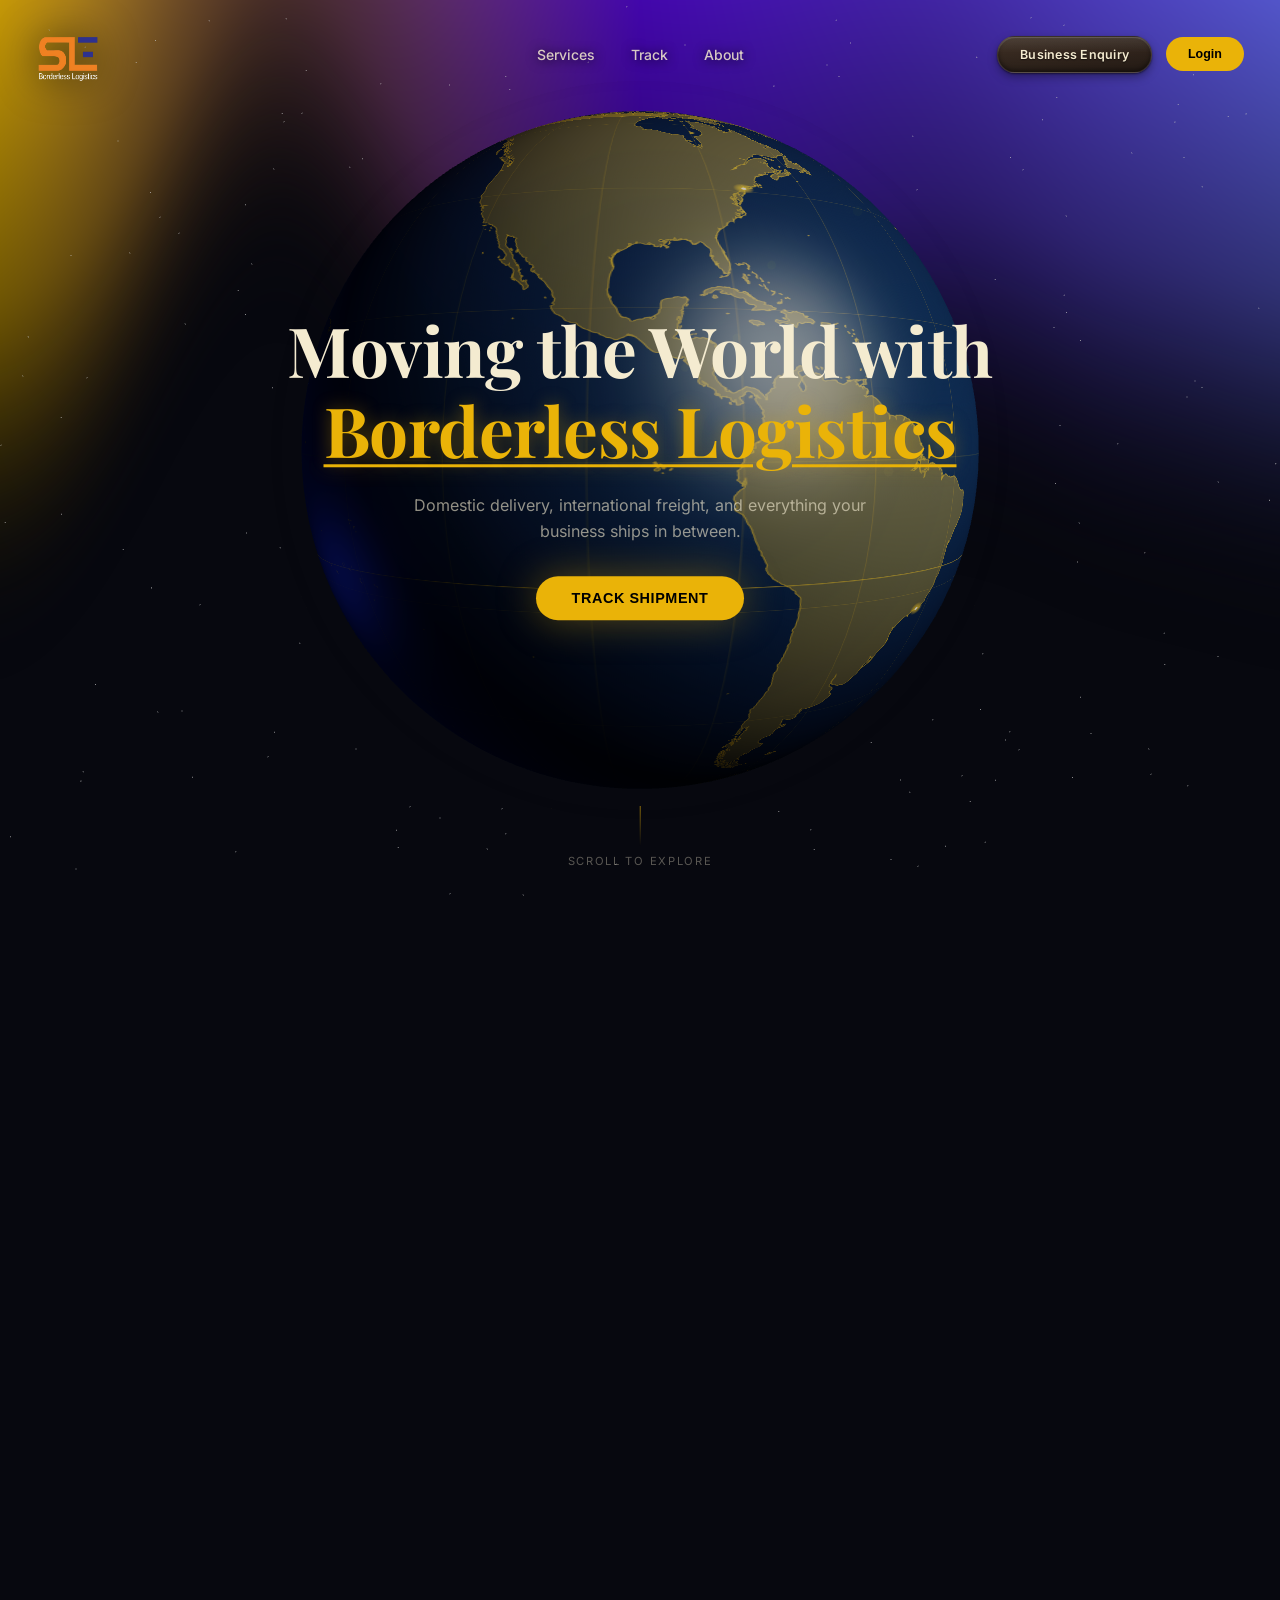
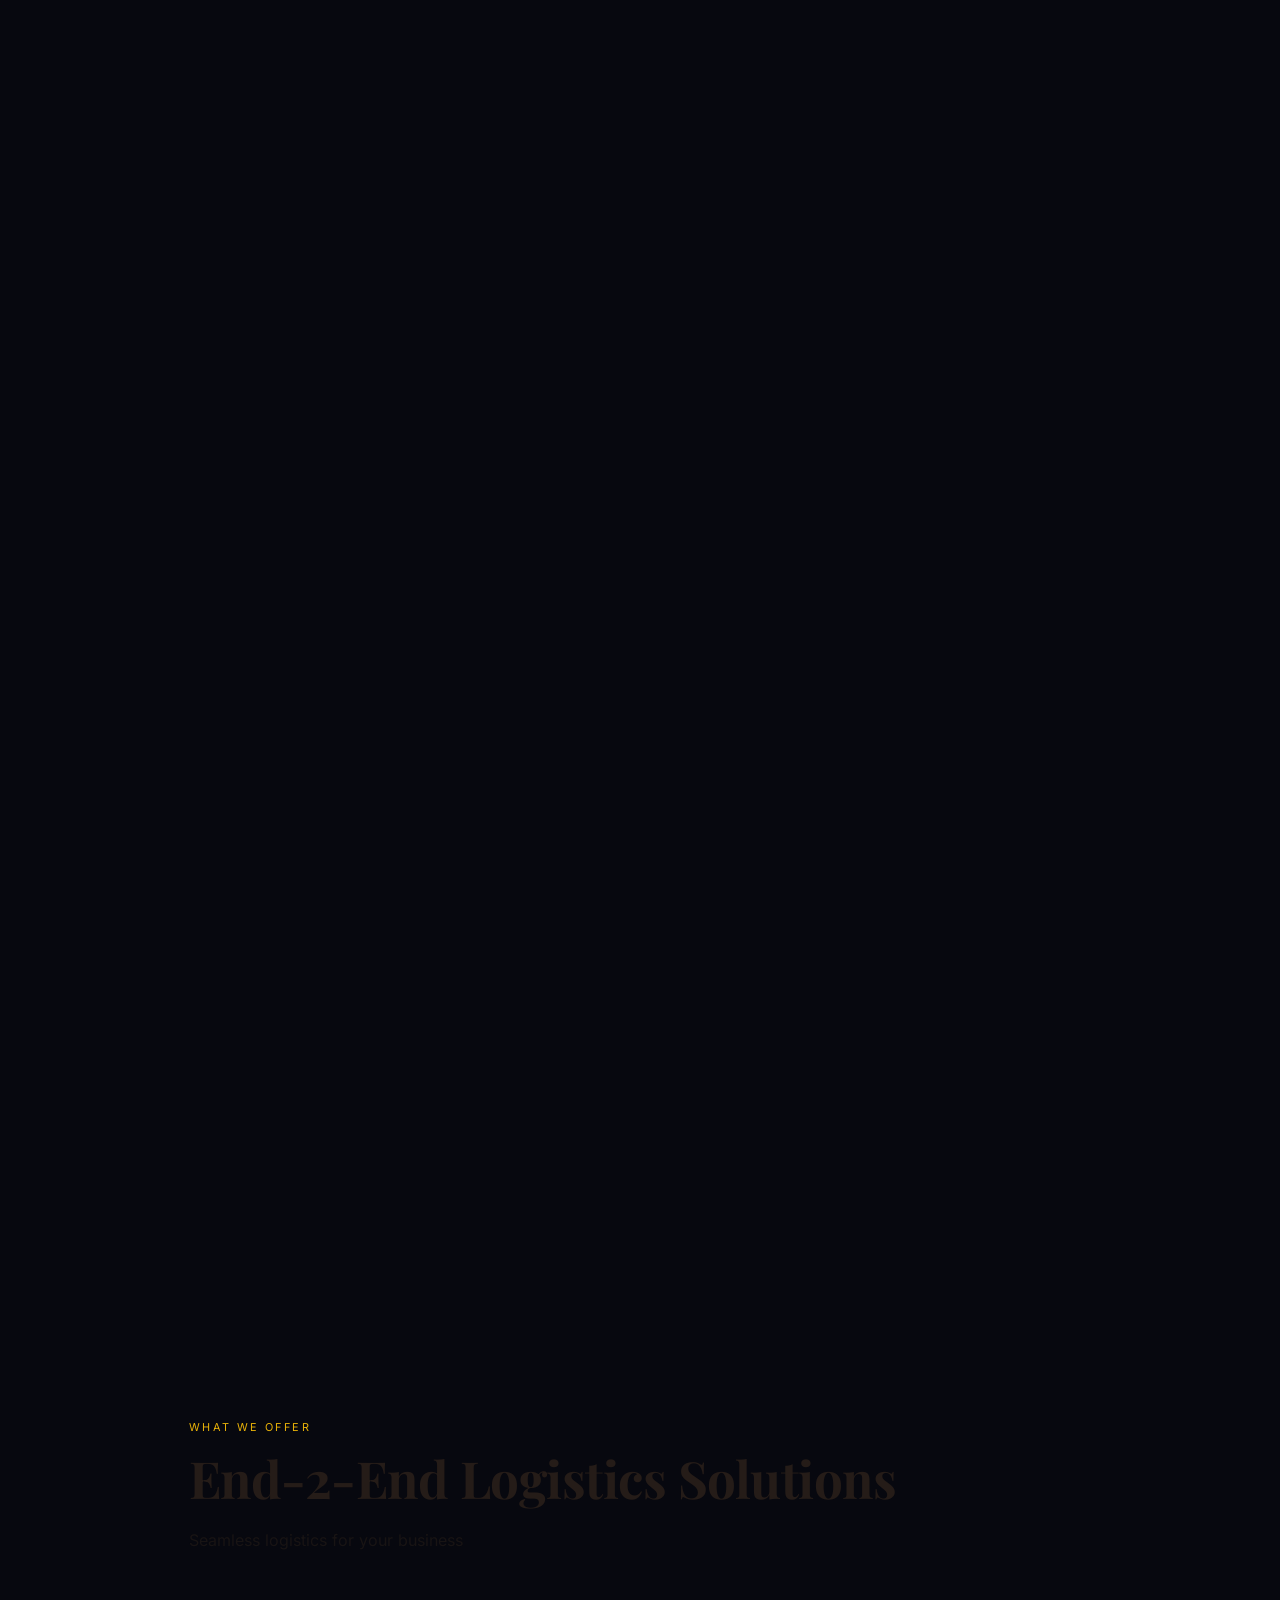
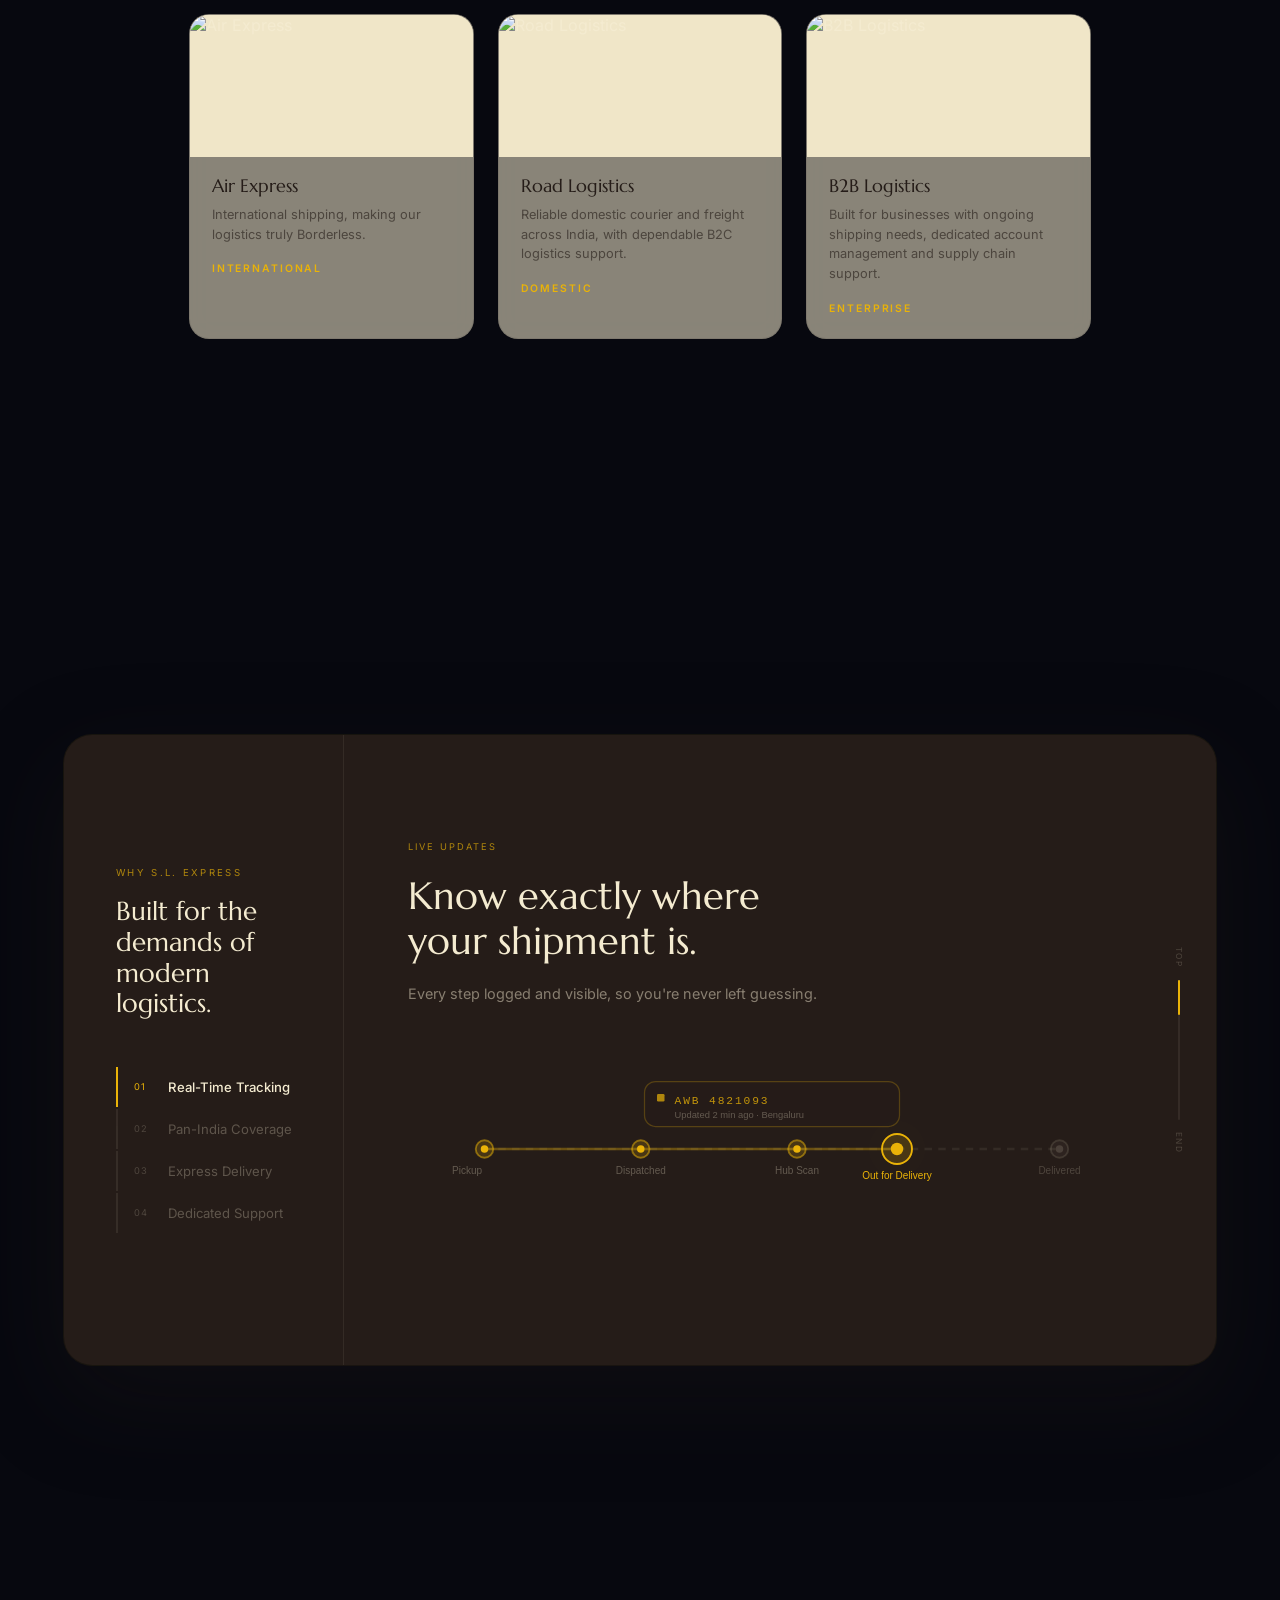
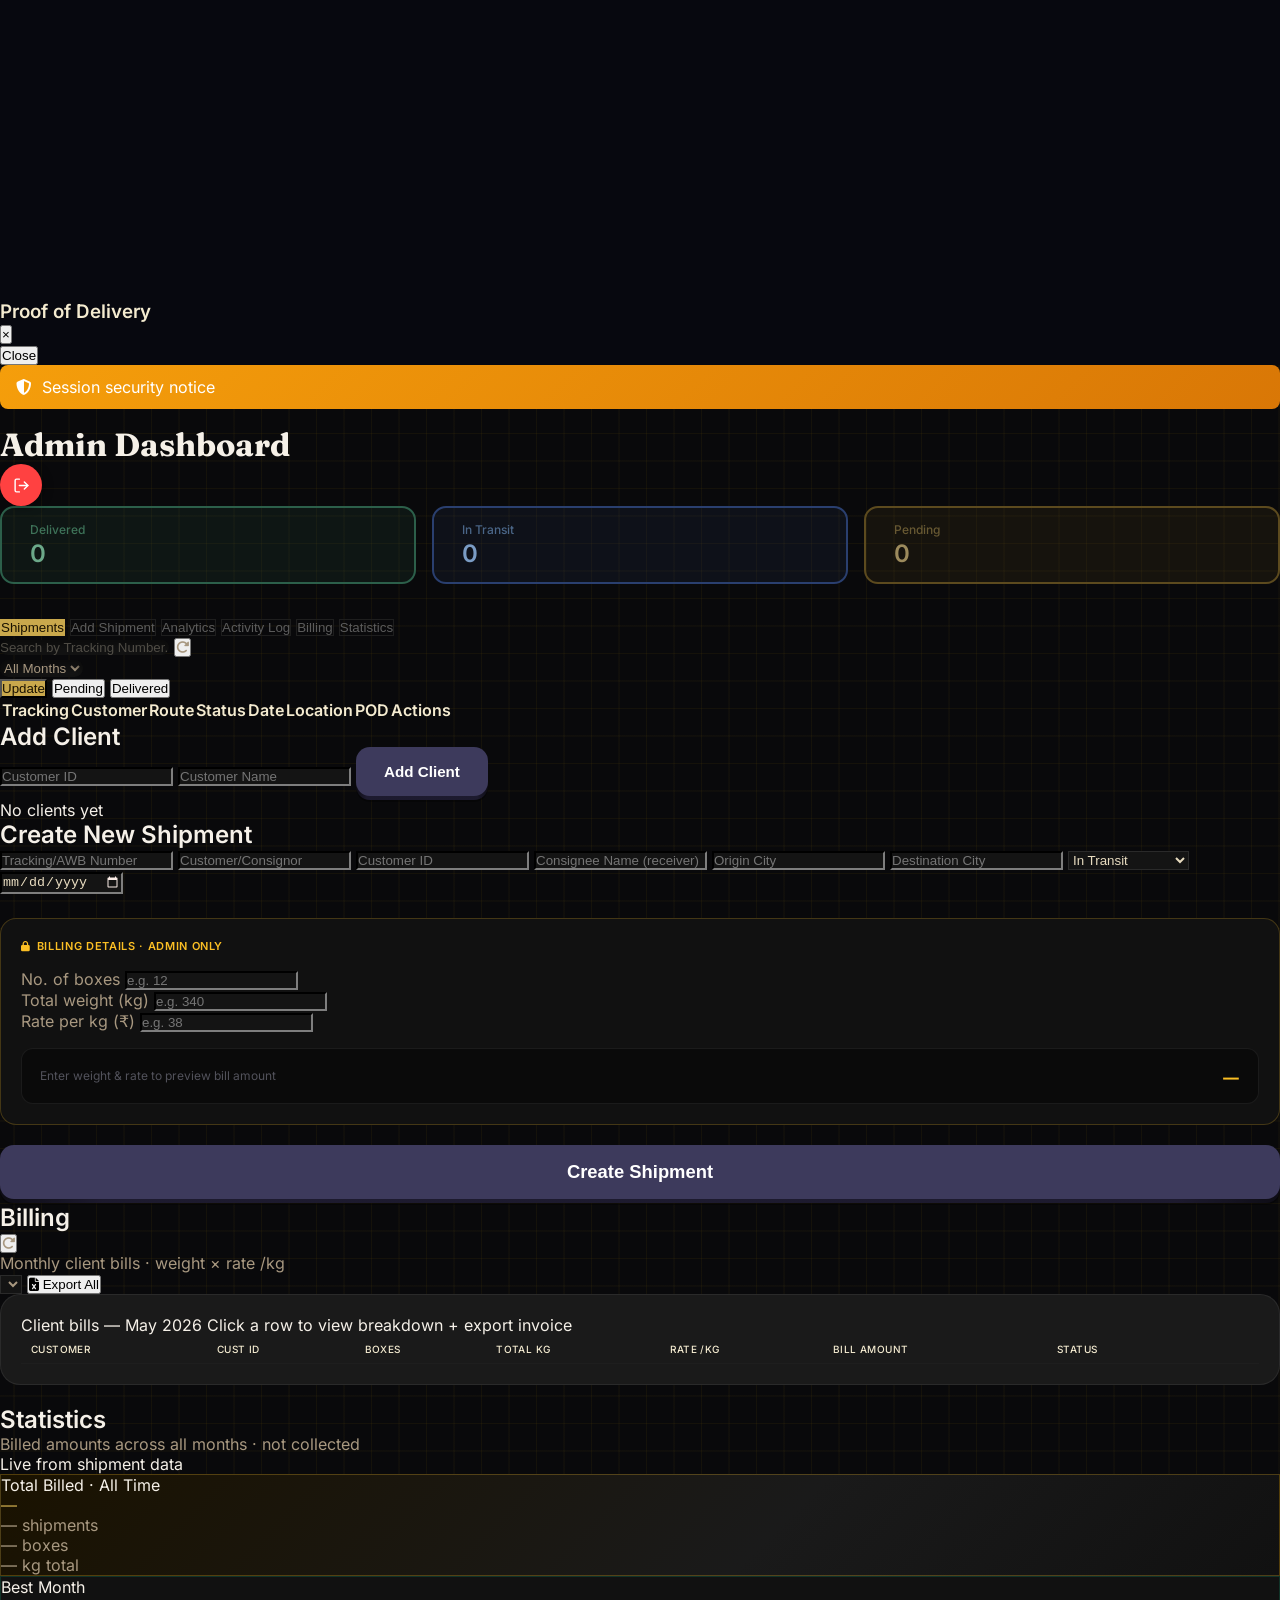
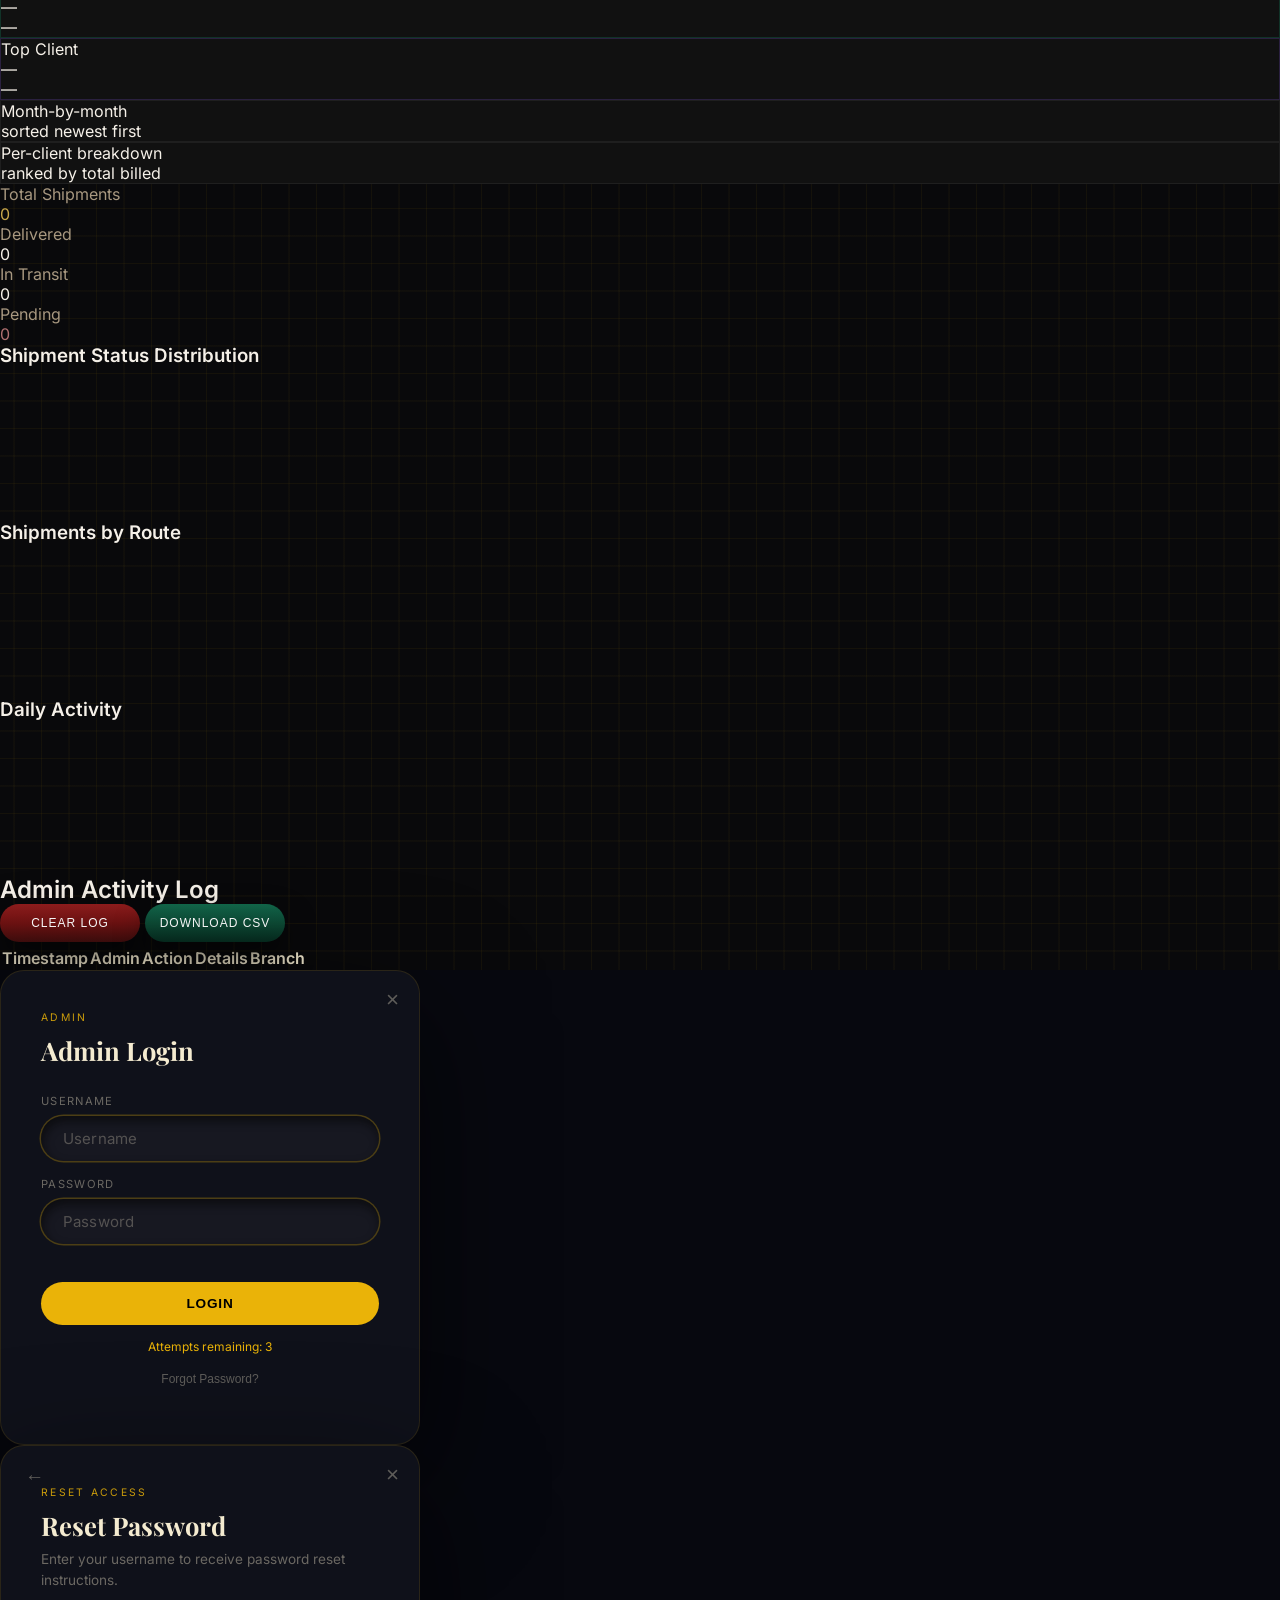
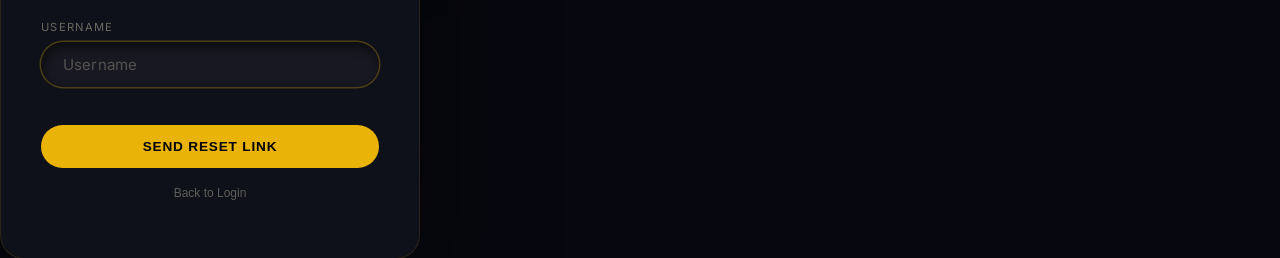
==== commit 063c0485: "Refactor buttons and input attributes in index.html Updated buttons to include count spans and chang" ====
--- a/index.html
+++ b/index.html
@@ -752,9 +752,9 @@
         </div> 
         <div class="flex flex-wrap gap-2 md:gap-3 mb-6 md:mb-8 border-b border-white/10 pb-4 overflow-x-auto">
           <span class="tab-underline" id="subTabUnderline"></span>
-          <button onclick="switchSubTab(0)" id="subtab0" class="sub-tab active px-6 md:px-8 py-2 md:py-3 rounded-2xl text-black font-semibold whitespace-nowrap transition-all cursor-pointer">Update</button>
-          <button onclick="switchSubTab(1)" id="subtab1" class="sub-tab px-6 md:px-8 py-2 md:py-3 rounded-2xl hover:bg-white/10 whitespace-nowrap transition-all cursor-pointer">Pending</button>
-          <button onclick="switchSubTab(2)" id="subtab2" class="sub-tab px-6 md:px-8 py-2 md:py-3 rounded-2xl hover:bg-white/10 whitespace-nowrap transition-all cursor-pointer">Delivered</button>
+          <button onclick="switchSubTab(0)" id="subtab0" class="sub-tab active px-6 md:px-8 py-2 md:py-3 rounded-2xl text-black font-semibold whitespace-nowrap transition-all cursor-pointer">Update<span id="subtab0-count"></span></button>
+          <button onclick="switchSubTab(1)" id="subtab1" class="sub-tab px-6 md:px-8 py-2 md:py-3 rounded-2xl hover:bg-white/10 whitespace-nowrap transition-all cursor-pointer">Pending<span id="subtab1-count"></span></button>
+          <button onclick="switchSubTab(2)" id="subtab2" class="sub-tab px-6 md:px-8 py-2 md:py-3 rounded-2xl hover:bg-white/10 whitespace-nowrap transition-all cursor-pointer">Delivered<span id="subtab2-count"></span></button>
         </div>
 
         <div class="bg-zinc-900 rounded-3xl overflow-x-auto">
@@ -788,9 +788,10 @@
           <input id="new-client-name" placeholder="Customer Name"
                 class="bg-zinc-800 border border-white/10 focus:border-amber-400/60 p-3 rounded-xl text-sm outline-none transition-colors"
                 autocomplete="off">
-          <button onclick="addClient()"
-                  class="bg-amber-500 hover:bg-amber-600 text-black py-2 rounded-xl text-sm font-bold transition-all cursor-pointer">
-            Add Client
+          <button onclick="addNewClient()" class="tab-3d tab-3d-indigo">
+            <span class="edge"></span>
+            <span class="shadow"></span>
+            <span class="front">Add Client</span>
           </button>
           <div id="client-list" class="mt-2 max-h-64 overflow-y-auto">
             <p class="text-zinc-600 text-xs text-center py-4">No clients yet</p>
@@ -802,10 +803,10 @@
           <h2 class="text-2xl md:text-3xl mb-6 md:mb-8">Create New Shipment</h2>
         <div class="grid grid-cols-1 md:grid-cols-2 gap-4 md:gap-6">
           <input id="new-tracking" placeholder="Tracking/AWB Number" class="bg-zinc-800 p-3 md:p-5 rounded-2xl text-sm md:text-base" autocomplete="off">
-          <input id="new-customer" placeholder="Customer/Consignor" class="bg-zinc-800 p-3 md:p-5 rounded-2xl text-sm md:text-base" autocomplete="off">
-          <input id="new-custid" placeholder="Customer ID" class="bg-zinc-800 p-3 md:p-5 rounded-2xl text-sm md:text-base" oninput="autofillCustomer()" autocomplete="off">          <input id="new-consignee" placeholder="Consignee Name (receiver)"   class="bg-zinc-800 p-3 md:p-5 rounded-2xl text-sm md:text-base" autocomplete="off">
-          <input id="new-origin" placeholder="Origin City" class="bg-zinc-800 p-3 md:p-5 rounded-2xl text-sm md:text-base" autocomplete="off">
-          <input id="new-destination" placeholder="Destination City" class="bg-zinc-800 p-3 md:p-5 rounded-2xl text-sm md:text-base" autocomplete="off">
+          <input id="new-customer" placeholder="Customer/Consignor" class="bg-zinc-800 p-3 md:p-5 rounded-2xl text-sm md:text-base" autocomplete="on">
+          <input id="new-custid" placeholder="Customer ID" class="bg-zinc-800 p-3 md:p-5 rounded-2xl text-sm md:text-base" oninput="autofillCustomer()" autocomplete="off">          <input id="new-consignee" placeholder="Consignee Name (receiver)"   class="bg-zinc-800 p-3 md:p-5 rounded-2xl text-sm md:text-base" autocomplete="on">
+          <input id="new-origin" placeholder="Origin City" class="bg-zinc-800 p-3 md:p-5 rounded-2xl text-sm md:text-base" autocomplete="on">
+          <input id="new-destination" placeholder="Destination City" class="bg-zinc-800 p-3 md:p-5 rounded-2xl text-sm md:text-base" autocomplete="on">
           <select id="new-status" class="bg-zinc-800 p-3 md:p-5 rounded-2xl text-sm md:text-base">
             <option value="Picked Up">Picked Up</option>
             <option value="In Transit" selected>In Transit</option>
@@ -845,8 +846,10 @@
               <span class="calc-amount" id="calc-amt">—</span>
             </div>
           </div>
-          <button onclick="addNewShipment()" class="mt-8 md:mt-10 w-full bg-amber-500 hover:bg-amber-600 text-black py-4 md:py-6 rounded-2xl font-bold text-base md:text-lg transition-all cursor-pointer">
-           Create Shipment
+          <button onclick="addNewShipment()" class="tab-3d tab-3d-indigo tab-3d-lg">
+            <span class="edge"></span>
+            <span class="shadow"></span>
+            <span class="front">Create Shipment</span>
           </button>
         </div>
       </div>
@@ -1052,8 +1055,15 @@
         <div class="bg-zinc-900 p-6 rounded-2xl border border-white/10">
           <h2 class="text-2xl font-semibold mb-6">Admin Activity Log</h2>
           <div class="flex gap-3 mb-6">
-            <button onclick="clearActivityLog()" class="bg-red-600 hover:bg-red-700 px-6 py-2 rounded-2xl text-sm transition-all cursor-pointer">Clear Log</button>
-            <button onclick="downloadActivityLog()" class="bg-emerald-600 hover:bg-emerald-700 px-6 py-2 rounded-2xl text-sm transition-all cursor-pointer">Download CSV</button>
+            <button onclick="clearActivityLog()" class="btn-slide btn-slide-red">
+              <span class="btn-text-one">Clear Log</span>
+              <span class="btn-text-two">Clear Log?</span>
+            </button>
+
+            <button onclick="downloadActivityLog()" class="btn-slide btn-slide-green">
+              <span class="btn-text-one">Download CSV</span>
+              <span class="btn-text-two">Download?</span>
+            </button>
           </div>
           <div class="overflow-x-auto">
             <table class="w-full text-sm">
@@ -1085,7 +1095,7 @@
 
       <div class="modal-input-wrap">
         <label for="admin-user">Username</label>
-        <input id="admin-user" type="text" autocomplete="off" class="pill-input" placeholder="Username">
+        <input id="admin-user" type="text" autocomplete="username" class="pill-input" placeholder="Username">
       </div>
       <div class="modal-input-wrap">
         <label for="admin-pass">Password</label>
--- a/assets/css/styles.css
+++ b/assets/css/styles.css
@@ -74,16 +74,21 @@
     .nav-links a::after {
       content: '';
       position: absolute;
-      bottom: 0; left: 0; width: 100%; height: 1px;
-      background-image: repeating-linear-gradient(90deg,
-        rgba(234,179,8,0.9) 0px, rgba(234,179,8,0.9) 4px,
-        transparent 4px, transparent 9px);
-      background-position: -100% 0;
-      opacity: 0;
-      transition: background-position 0.5s cubic-bezier(0.25,0.46,0.45,0.94), opacity 0.3s;
+      left: 0; bottom: 0;
+      height: 2px;
+      background-color: var(--gold);
+      width: 0%;
+      transition: width 0.3s ease;
     }
     .nav-links a:hover { color: var(--gold); }
-    .nav-links a:hover::after { background-position: 0%; opacity: 1; }
+    .nav-links a:hover::after {
+      width: 100%;
+      animation: heartbeat116 1.5s ease-in-out 0.3s infinite;
+    }
+    @keyframes heartbeat116 {
+      0%, 100% { width: 100%; }
+      50% { width: 60%; }
+    }
 
     .nav-right { flex: 1; display: flex; justify-content: flex-end; align-items: center; gap: 14px; }
 
@@ -914,7 +919,6 @@
       padding: 0 4vw;
     }
 
-    /* The card — starts 70vh, grows to 90vh via JS */
     .a3-frame {
       position: relative;
       width: min(2000px, 90vw);
@@ -1589,8 +1593,6 @@
       .ls-bottom-brand, .ls-bottom-copy { justify-self: center; }
     }
 
-    /* Last section — mobile/tablet: stack into one column and allow internal
-       scroll, since the fixed-position reveal box doesn't grow with content. */
     @media (max-width: 760px) {
       #last-section {
         grid-template-columns: 1fr;
@@ -1754,7 +1756,12 @@
     .stat-grid { display:grid; grid-template-columns:repeat(auto-fit,minmax(160px,1fr)); gap:1rem; margin-bottom:1.5rem; }
       /* ── Admin panel base ── */
       #admin-panel {
-        background: #0D0D0D !important;
+        background-color: #09090b !important;
+        --grid-color: rgba(234,179,8,0.05);
+        background-image:
+          linear-gradient(0deg, transparent 24%, var(--grid-color) 25%, var(--grid-color) 26%, transparent 27%, transparent 74%, var(--grid-color) 75%, var(--grid-color) 76%, transparent 77%, transparent),
+          linear-gradient(90deg, transparent 24%, var(--grid-color) 25%, var(--grid-color) 26%, transparent 27%, transparent 74%, var(--grid-color) 75%, var(--grid-color) 76%, transparent 77%, transparent) !important;
+        background-size: 55px 55px !important;
       }
 
       /* ── Status badge counters (top of admin) ── */
@@ -1813,7 +1820,7 @@
       #admin-panel select {
         background: #141414 !important;
         border-color: #2A2A2A !important;
-        color: #A89880 !important;
+        color: #E8DCC0 !important;
       }
 
       /* ── Table rows ── */
@@ -1830,41 +1837,7 @@
       #admin-panel table td {
         color: #A89880 !important;
       }
-      .ripple-btn {
-      position: relative;
-      overflow: hidden;
-    }
-
-    .ripple-btn span.rpl {
-      position: absolute;
-      left: 50%;
-      top: 50%;
-      transform: translate(-50%, -50%);
-      height: 28px;
-      width: 28px;
-      background-color: #C9A84C;
-      border-radius: 50%;
-      opacity: 0.18;
-      transition: 0.6s ease;
-      pointer-events: none;
-    }
-
-    .ripple-btn span.rpl:nth-child(1) { transform: translate(-3.3em, -4em); }
-    .ripple-btn span.rpl:nth-child(2) { transform: translate(-6em, 1.3em); }
-    .ripple-btn span.rpl:nth-child(3) { transform: translate(-.2em, 1.8em); }
-    .ripple-btn span.rpl:nth-child(4) { transform: translate(3.5em, 1.4em); }
-    .ripple-btn span.rpl:nth-child(5) { transform: translate(3.5em, -3.8em); }
-
-    .ripple-btn:hover span.rpl {
-      transform: translate(-50%, -50%) scale(4);
-      transition: 1.5s ease;
-      opacity: 0.22;
-    }
-
-    .ripple-btn .rpl-label {
-      position: relative;
-      z-index: 1;
-    }
+
   
     /* ══ AMBER → MUTED GOLD + CREAM TEXT OVERRIDES ══ */
 
@@ -2026,7 +1999,6 @@
       background: rgba(201,168,76,0.1) !important;
     }
 
-    /* Blue status-update icon button → dark gold-bordered, cream icon */
     #admin-panel .bg-blue-600,
     #admin-panel .bg-blue-700 {
       background-color: #1A1A1A !important;
@@ -2309,3 +2281,331 @@
     cursor: pointer;
     box-shadow: 0 10px 30px rgba(0,0,0,0.4);
   }
+
+  #admin-panel input[type="date"]::-webkit-calendar-picker-indicator,
+  #status-update-modal input[type="date"]::-webkit-calendar-picker-indicator {
+    filter: invert(94%) sepia(11%) saturate(400%) hue-rotate(315deg) brightness(101%) contrast(96%);
+    cursor: pointer;
+  }
+  
+  .tab-underline {
+    position: absolute;
+    bottom: 0;
+    height: 4px;
+    background: linear-gradient(to right, var(--gold), #f97316);
+    border-radius: 2px;
+    transition: left 0.3s ease-in-out, width 0.3s ease-in-out;
+    z-index: 1;
+  }
+
+  .tab-underline {
+    position: absolute;
+    bottom: 6px;
+    height: 3px;
+    background: linear-gradient(to right, var(--gold), #f97316);
+    border-radius: 2px;
+    transition: left 0.3s ease-in-out, width 0.3s ease-in-out;
+    z-index: 1;
+  }
+
+  #search-input {
+    background: rgba(255,255,255,0.03) !important;
+    border: none !important;
+    outline: none !important;
+    border-radius: 9999px !important;
+    box-shadow: inset 2px 5px 10px rgba(5,5,5,0.6) !important;
+    color: #f4ebd0 !important;
+  }
+  #search-input::placeholder { color: rgba(244,235,208,0.28) !important; }
+  #search-input:focus {
+    box-shadow: inset 2px 5px 10px rgba(5,5,5,0.6), 0 0 0 1.5px rgba(234,179,8,0.5) !important;
+  }
+
+  #shipment-month-filter {
+    background: rgba(255,255,255,0.03) !important;
+    border: none !important;
+    outline: none !important;
+    border-radius: 9999px !important;
+    box-shadow: inset 2px 5px 10px rgba(5,5,5,0.6) !important;
+    color: #f4ebd0 !important;
+  }
+
+  .logout-fab-btn {
+    display: flex;
+    align-items: center;
+    justify-content: flex-start;
+    width: 42px;
+    height: 42px;
+    border: none;
+    border-radius: 50%;
+    cursor: pointer;
+    position: relative;
+    overflow: hidden;
+    transition-duration: 0.3s;
+    box-shadow: 2px 2px 10px rgba(0,0,0,0.35);
+    background-color: rgb(255, 65, 65);
+  }
+  .logout-fab-sign {
+    width: 100%;
+    transition-duration: 0.3s;
+    display: flex;
+    align-items: center;
+    justify-content: center;
+    color: white;
+  }
+  .logout-fab-text {
+    position: absolute;
+    right: 0%;
+    width: 0%;
+    opacity: 0;
+    color: white;
+    font-size: 0.9em;
+    font-weight: 600;
+    transition-duration: 0.3s;
+    white-space: nowrap;
+  }
+  .logout-fab-btn:hover {
+    width: 125px;
+    border-radius: 40px;
+    transition-duration: 0.3s;
+  }
+  .logout-fab-btn:hover .logout-fab-sign {
+    width: 30%;
+    transition-duration: 0.3s;
+    padding-left: 20px;
+  }
+  .logout-fab-btn:hover .logout-fab-text {
+    opacity: 1;
+    width: 70%;
+    transition-duration: 0.3s;
+    padding-right: 10px;
+  }
+  .logout-fab-btn:active { transform: translate(2px, 2px); }
+
+  .row-action-group { display: flex; align-items: center; gap: 8px; }
+
+  .action-edit-btn, .action-pod-btn, .action-delete-btn {
+    width: 32px; height: 32px;
+    border-radius: 50%;
+    border: none;
+    display: flex;
+    align-items: center;
+    justify-content: center;
+    box-shadow: 0 0 20px rgba(0,0,0,0.16);
+    cursor: pointer;
+    transition: width 0.3s, border-radius 0.3s, background-color 0.3s, opacity 0.3s, margin 0.3s;
+    overflow: hidden;
+    position: relative;
+    flex-shrink: 0;
+  }
+  .action-edit-btn { background-color: rgb(37,99,235); }
+  .action-pod-btn  { background-color: rgb(217,119,6); }
+  .action-delete-btn { background-color: rgb(220,38,38); }
+
+  .action-edit-btn .edit-svgIcon, .action-pod-btn .edit-svgIcon, .action-delete-btn .svgIcon {
+    width: 14px;
+    transition-duration: 0.3s;
+  }
+  .action-edit-btn .edit-svgIcon path, .action-pod-btn .edit-svgIcon path, .action-delete-btn .svgIcon path { fill: white; }
+
+  .action-edit-btn:hover { width: 100px; border-radius: 50px; background-color: rgb(37,99,235); }
+  .action-pod-btn:hover  { width: 100px; border-radius: 50px; background-color: rgb(217,119,6); }
+  .action-delete-btn:hover { width: 110px; border-radius: 50px; background-color: rgb(255,69,69); }
+  .action-edit-btn:hover .edit-svgIcon, .action-pod-btn:hover .edit-svgIcon { transform: rotate(360deg); }
+  .action-delete-btn:hover .svgIcon { width: 40px; transform: translateY(60%); }
+
+  .action-edit-btn::before, .action-pod-btn::before { content: 'Edit'; color: white; font-size: 0; transition-duration: 0.3s; white-space: nowrap; }
+  .action-pod-btn::before { content: 'Attach POD'; }
+  .action-edit-btn:hover::before, .action-pod-btn:hover::before { padding-left: 8px; font-size: 12px; }
+
+  .action-delete-btn::before { position: absolute; top: -20px; content: 'Delete'; color: white; font-size: 2px; transition-duration: 0.3s; }
+  .action-delete-btn:hover::before { top: auto; font-size: 12px; opacity: 1; transform: translateY(30px); }
+
+  .row-action-group .action-squeeze { width: 0 !important; opacity: 0; margin: 0 !important; pointer-events: none; }
+
+  .earth-loader-wrap { display: flex; flex-direction: column; align-items: center; padding: 20px 0; }
+  .earth-loader-wrap p {
+    color: #f4ebd0;
+    font-family: 'Playfair Display', serif;
+    font-size: 1.2rem;
+    margin-top: 10px;
+  }
+  .earth-loader {
+    --watercolor: #0d1f3c;
+    --landcolor: #EAB308;
+    width: 7.5em;
+    height: 7.5em;
+    background-color: var(--watercolor);
+    position: relative;
+    overflow: hidden;
+    border-radius: 50%;
+    box-shadow: inset 0em 0.5em rgb(255,255,255,0.15), inset 0em -0.5em rgb(0,0,0,0.35);
+    border: solid 0.15em var(--gold);
+    animation: startround 1s;
+    animation-iteration-count: 1;
+  }
+  .earth-loader svg:nth-child(1) { position: absolute; bottom: -2em; width: 7em; height: auto; animation: round1 5s infinite linear 0.75s; }
+  .earth-loader svg:nth-child(2) { position: absolute; top: -3em; width: 7em; height: auto; animation: round1 5s infinite linear; }
+  .earth-loader svg:nth-child(3) { position: absolute; top: -2.5em; width: 7em; height: auto; animation: round2 5s infinite linear; }
+  .earth-loader svg:nth-child(4) { position: absolute; bottom: -2.2em; width: 7em; height: auto; animation: round2 5s infinite linear 0.75s; }
+
+  @keyframes startround {
+    0% { filter: brightness(500%); box-shadow: none; }
+    75% { filter: brightness(500%); box-shadow: none; }
+    100% { filter: brightness(100%); box-shadow: inset 0em 0.5em rgb(255,255,255,0.15), inset 0em -0.5em rgb(0,0,0,0.35); }
+  }
+  @keyframes round1 {
+    0% { left: -2em; opacity: 100%; transform: skewX(0deg) rotate(0deg); }
+    30% { left: -6em; opacity: 100%; transform: skewX(-25deg) rotate(25deg); }
+    31% { left: -6em; opacity: 0%; transform: skewX(-25deg) rotate(25deg); }
+    35% { left: 7em; opacity: 0%; transform: skewX(25deg) rotate(-25deg); }
+    45% { left: 7em; opacity: 100%; transform: skewX(25deg) rotate(-25deg); }
+    100% { left: -2em; opacity: 100%; transform: skewX(0deg) rotate(0deg); }
+  }
+  @keyframes round2 {
+    0% { left: 5em; opacity: 100%; transform: skewX(0deg) rotate(0deg); }
+    75% { left: -7em; opacity: 100%; transform: skewX(-25deg) rotate(25deg); }
+    76% { left: -7em; opacity: 0%; transform: skewX(-25deg) rotate(25deg); }
+    77% { left: 8em; opacity: 0%; transform: skewX(25deg) rotate(-25deg); }
+    80% { left: 8em; opacity: 100%; transform: skewX(25deg) rotate(-25deg); }
+    100% { left: 5em; opacity: 100%; transform: skewX(0deg) rotate(0deg); }
+  }
+
+  .loader-marquee {
+    margin-top: 24px;
+    width: 260px;
+    overflow: hidden;
+    white-space: nowrap;
+    border-top: 1px solid rgba(234,179,8,0.15);
+    border-bottom: 1px solid rgba(234,179,8,0.15);
+    padding: 6px 0;
+  }
+  .loader-marquee span {
+    display: inline-block;
+    padding-left: 100%;
+    color: rgba(244,235,208,0.4);
+    font-size: 0.7rem;
+    letter-spacing: 0.08em;
+    text-transform: uppercase;
+    animation: marquee-scroll 8s linear infinite;
+  }
+  @keyframes marquee-scroll {
+    0% { transform: translateX(0); }
+    100% { transform: translateX(-100%); }
+  }
+
+  nav.nav-on-cream .nav-links a,
+  nav.nav-on-cream .logo span { color: #3d2b1f; }
+  nav.nav-on-cream .nav-links a::after { background-color: rgba(61,43,31,0.4); }
+
+  .tab-3d {
+    position: relative;
+    border: none;
+    background: transparent;
+    padding: 0;
+    cursor: pointer;
+    outline-offset: 4px;
+    transition: filter 250ms;
+    user-select: none;
+    touch-action: manipulation;
+  }
+  .tab-3d .shadow {
+    position: absolute; top: 0; left: 0; width: 100%; height: 100%;
+    border-radius: 14px;
+    background: hsl(0deg 0% 0% / 0.35);
+    transform: translateY(2px);
+    transition: transform 600ms cubic-bezier(.3,.7,.4,1);
+  }
+  .tab-3d .edge {
+    position: absolute; top: 0; left: 0; width: 100%; height: 100%;
+    border-radius: 14px;
+  }
+  .tab-3d .front {
+    display: block; position: relative;
+    padding: 16px 28px;
+    border-radius: 14px;
+    font-size: 0.95rem;
+    font-weight: 600;
+    color: #fff;
+    transform: translateY(-4px);
+    transition: transform 600ms cubic-bezier(.3,.7,.4,1);
+    white-space: nowrap;
+  }
+  .tab-3d:hover { filter: brightness(112%); }
+  .tab-3d:hover .front { transform: translateY(-6px); transition: transform 250ms cubic-bezier(.3,.7,.4,1.5); }
+  .tab-3d:active .front { transform: translateY(-2px); transition: transform 34ms; }
+  .tab-3d:hover .shadow { transform: translateY(4px); transition: transform 250ms cubic-bezier(.3,.7,.4,1.5); }
+  .tab-3d:active .shadow { transform: translateY(1px); transition: transform 34ms; }
+  .tab-3d:focus:not(:focus-visible) { outline: none; }
+
+  .tab-3d-confirm .edge {
+    background: linear-gradient(to left, hsl(150deg 25% 10%) 0%, hsl(150deg 28% 20%) 8%, hsl(150deg 28% 20%) 92%, hsl(150deg 25% 10%) 100%);
+  }
+  .tab-3d-confirm .front { background: #2F4A3C; }
+
+  .tab-3d-cancel .edge {
+    background: linear-gradient(to left, hsl(220deg 8% 12%) 0%, hsl(220deg 8% 22%) 8%, hsl(220deg 8% 22%) 92%, hsl(220deg 8% 12%) 100%);
+  }
+  .tab-3d-cancel .front { background: #3A3F44; }
+
+  .tab-3d-indigo .edge {
+    background: linear-gradient(to left, hsl(248deg 25% 10%) 0%, hsl(248deg 28% 22%) 8%, hsl(248deg 28% 22%) 92%, hsl(248deg 25% 10%) 100%);
+  }
+  .tab-3d-indigo .front { background: #3D3A5C; }
+  
+  .tab-3d-lg {
+    width: 100%;
+    margin-top: 1.5rem;
+  }
+  .tab-3d-lg .front {
+    padding: 16px 40px;
+    font-size: 1.15rem;
+    width: 100%;
+    text-align: center;
+  }
+  .tab-3d-lg .edge,
+  .tab-3d-lg .shadow {
+    width: 100%;
+  }
+
+  .btn-slide {
+    width: 140px;
+    height: 38px;
+    color: #fff;
+    border-radius: 50px;
+    border: none;
+    outline: none;
+    cursor: pointer;
+    position: relative;
+    box-shadow: 0 15px 30px rgba(0, 0, 0, 0.5);
+    overflow: hidden;
+  }
+  .btn-slide-red { background: linear-gradient(to top, #3f0d0d, #6e1212, #8f1d1d); }
+  .btn-slide-green { background: linear-gradient(to top, #062b1f, #0d4a35, #12664a); }
+
+  .btn-slide span {
+    font-size: 12px;
+    text-transform: uppercase;
+    letter-spacing: 1px;
+    transition: top 0.5s;
+  }
+  .btn-slide .btn-text-one {
+    position: absolute;
+    width: 100%;
+    top: 50%;
+    left: 0;
+    transform: translateY(-50%);
+  }
+  .btn-slide .btn-text-two {
+    position: absolute;
+    width: 100%;
+    top: 150%;
+    left: 0;
+    transform: translateY(-50%);
+  }
+  .btn-slide:hover .btn-text-one { top: -100%; }
+  .btn-slide:hover .btn-text-two { top: 50%; }
+
+  
+
+  
--- a/assets/css/styles.css
+++ b/assets/css/styles.css
@@ -74,16 +74,21 @@
     .nav-links a::after {
       content: '';
       position: absolute;
-      bottom: 0; left: 0; width: 100%; height: 1px;
-      background-image: repeating-linear-gradient(90deg,
-        rgba(234,179,8,0.9) 0px, rgba(234,179,8,0.9) 4px,
-        transparent 4px, transparent 9px);
-      background-position: -100% 0;
-      opacity: 0;
-      transition: background-position 0.5s cubic-bezier(0.25,0.46,0.45,0.94), opacity 0.3s;
+      left: 0; bottom: 0;
+      height: 2px;
+      background-color: var(--gold);
+      width: 0%;
+      transition: width 0.3s ease;
     }
     .nav-links a:hover { color: var(--gold); }
-    .nav-links a:hover::after { background-position: 0%; opacity: 1; }
+    .nav-links a:hover::after {
+      width: 100%;
+      animation: heartbeat116 1.5s ease-in-out 0.3s infinite;
+    }
+    @keyframes heartbeat116 {
+      0%, 100% { width: 100%; }
+      50% { width: 60%; }
+    }
 
     .nav-right { flex: 1; display: flex; justify-content: flex-end; align-items: center; gap: 14px; }
 
@@ -914,7 +919,6 @@
       padding: 0 4vw;
     }
 
-    /* The card — starts 70vh, grows to 90vh via JS */
     .a3-frame {
       position: relative;
       width: min(2000px, 90vw);
@@ -1589,8 +1593,6 @@
       .ls-bottom-brand, .ls-bottom-copy { justify-self: center; }
     }
 
-    /* Last section — mobile/tablet: stack into one column and allow internal
-       scroll, since the fixed-position reveal box doesn't grow with content. */
     @media (max-width: 760px) {
       #last-section {
         grid-template-columns: 1fr;
@@ -1754,7 +1756,12 @@
     .stat-grid { display:grid; grid-template-columns:repeat(auto-fit,minmax(160px,1fr)); gap:1rem; margin-bottom:1.5rem; }
       /* ── Admin panel base ── */
       #admin-panel {
-        background: #0D0D0D !important;
+        background-color: #09090b !important;
+        --grid-color: rgba(234,179,8,0.05);
+        background-image:
+          linear-gradient(0deg, transparent 24%, var(--grid-color) 25%, var(--grid-color) 26%, transparent 27%, transparent 74%, var(--grid-color) 75%, var(--grid-color) 76%, transparent 77%, transparent),
+          linear-gradient(90deg, transparent 24%, var(--grid-color) 25%, var(--grid-color) 26%, transparent 27%, transparent 74%, var(--grid-color) 75%, var(--grid-color) 76%, transparent 77%, transparent) !important;
+        background-size: 55px 55px !important;
       }
 
       /* ── Status badge counters (top of admin) ── */
@@ -1813,7 +1820,7 @@
       #admin-panel select {
         background: #141414 !important;
         border-color: #2A2A2A !important;
-        color: #A89880 !important;
+        color: #E8DCC0 !important;
       }
 
       /* ── Table rows ── */
@@ -1830,41 +1837,7 @@
       #admin-panel table td {
         color: #A89880 !important;
       }
-      .ripple-btn {
-      position: relative;
-      overflow: hidden;
-    }
-
-    .ripple-btn span.rpl {
-      position: absolute;
-      left: 50%;
-      top: 50%;
-      transform: translate(-50%, -50%);
-      height: 28px;
-      width: 28px;
-      background-color: #C9A84C;
-      border-radius: 50%;
-      opacity: 0.18;
-      transition: 0.6s ease;
-      pointer-events: none;
-    }
-
-    .ripple-btn span.rpl:nth-child(1) { transform: translate(-3.3em, -4em); }
-    .ripple-btn span.rpl:nth-child(2) { transform: translate(-6em, 1.3em); }
-    .ripple-btn span.rpl:nth-child(3) { transform: translate(-.2em, 1.8em); }
-    .ripple-btn span.rpl:nth-child(4) { transform: translate(3.5em, 1.4em); }
-    .ripple-btn span.rpl:nth-child(5) { transform: translate(3.5em, -3.8em); }
-
-    .ripple-btn:hover span.rpl {
-      transform: translate(-50%, -50%) scale(4);
-      transition: 1.5s ease;
-      opacity: 0.22;
-    }
-
-    .ripple-btn .rpl-label {
-      position: relative;
-      z-index: 1;
-    }
+
   
     /* ══ AMBER → MUTED GOLD + CREAM TEXT OVERRIDES ══ */
 
@@ -2026,7 +1999,6 @@
       background: rgba(201,168,76,0.1) !important;
     }
 
-    /* Blue status-update icon button → dark gold-bordered, cream icon */
     #admin-panel .bg-blue-600,
     #admin-panel .bg-blue-700 {
       background-color: #1A1A1A !important;
@@ -2309,3 +2281,331 @@
     cursor: pointer;
     box-shadow: 0 10px 30px rgba(0,0,0,0.4);
   }
+
+  #admin-panel input[type="date"]::-webkit-calendar-picker-indicator,
+  #status-update-modal input[type="date"]::-webkit-calendar-picker-indicator {
+    filter: invert(94%) sepia(11%) saturate(400%) hue-rotate(315deg) brightness(101%) contrast(96%);
+    cursor: pointer;
+  }
+  
+  .tab-underline {
+    position: absolute;
+    bottom: 0;
+    height: 4px;
+    background: linear-gradient(to right, var(--gold), #f97316);
+    border-radius: 2px;
+    transition: left 0.3s ease-in-out, width 0.3s ease-in-out;
+    z-index: 1;
+  }
+
+  .tab-underline {
+    position: absolute;
+    bottom: 6px;
+    height: 3px;
+    background: linear-gradient(to right, var(--gold), #f97316);
+    border-radius: 2px;
+    transition: left 0.3s ease-in-out, width 0.3s ease-in-out;
+    z-index: 1;
+  }
+
+  #search-input {
+    background: rgba(255,255,255,0.03) !important;
+    border: none !important;
+    outline: none !important;
+    border-radius: 9999px !important;
+    box-shadow: inset 2px 5px 10px rgba(5,5,5,0.6) !important;
+    color: #f4ebd0 !important;
+  }
+  #search-input::placeholder { color: rgba(244,235,208,0.28) !important; }
+  #search-input:focus {
+    box-shadow: inset 2px 5px 10px rgba(5,5,5,0.6), 0 0 0 1.5px rgba(234,179,8,0.5) !important;
+  }
+
+  #shipment-month-filter {
+    background: rgba(255,255,255,0.03) !important;
+    border: none !important;
+    outline: none !important;
+    border-radius: 9999px !important;
+    box-shadow: inset 2px 5px 10px rgba(5,5,5,0.6) !important;
+    color: #f4ebd0 !important;
+  }
+
+  .logout-fab-btn {
+    display: flex;
+    align-items: center;
+    justify-content: flex-start;
+    width: 42px;
+    height: 42px;
+    border: none;
+    border-radius: 50%;
+    cursor: pointer;
+    position: relative;
+    overflow: hidden;
+    transition-duration: 0.3s;
+    box-shadow: 2px 2px 10px rgba(0,0,0,0.35);
+    background-color: rgb(255, 65, 65);
+  }
+  .logout-fab-sign {
+    width: 100%;
+    transition-duration: 0.3s;
+    display: flex;
+    align-items: center;
+    justify-content: center;
+    color: white;
+  }
+  .logout-fab-text {
+    position: absolute;
+    right: 0%;
+    width: 0%;
+    opacity: 0;
+    color: white;
+    font-size: 0.9em;
+    font-weight: 600;
+    transition-duration: 0.3s;
+    white-space: nowrap;
+  }
+  .logout-fab-btn:hover {
+    width: 125px;
+    border-radius: 40px;
+    transition-duration: 0.3s;
+  }
+  .logout-fab-btn:hover .logout-fab-sign {
+    width: 30%;
+    transition-duration: 0.3s;
+    padding-left: 20px;
+  }
+  .logout-fab-btn:hover .logout-fab-text {
+    opacity: 1;
+    width: 70%;
+    transition-duration: 0.3s;
+    padding-right: 10px;
+  }
+  .logout-fab-btn:active { transform: translate(2px, 2px); }
+
+  .row-action-group { display: flex; align-items: center; gap: 8px; }
+
+  .action-edit-btn, .action-pod-btn, .action-delete-btn {
+    width: 32px; height: 32px;
+    border-radius: 50%;
+    border: none;
+    display: flex;
+    align-items: center;
+    justify-content: center;
+    box-shadow: 0 0 20px rgba(0,0,0,0.16);
+    cursor: pointer;
+    transition: width 0.3s, border-radius 0.3s, background-color 0.3s, opacity 0.3s, margin 0.3s;
+    overflow: hidden;
+    position: relative;
+    flex-shrink: 0;
+  }
+  .action-edit-btn { background-color: rgb(37,99,235); }
+  .action-pod-btn  { background-color: rgb(217,119,6); }
+  .action-delete-btn { background-color: rgb(220,38,38); }
+
+  .action-edit-btn .edit-svgIcon, .action-pod-btn .edit-svgIcon, .action-delete-btn .svgIcon {
+    width: 14px;
+    transition-duration: 0.3s;
+  }
+  .action-edit-btn .edit-svgIcon path, .action-pod-btn .edit-svgIcon path, .action-delete-btn .svgIcon path { fill: white; }
+
+  .action-edit-btn:hover { width: 100px; border-radius: 50px; background-color: rgb(37,99,235); }
+  .action-pod-btn:hover  { width: 100px; border-radius: 50px; background-color: rgb(217,119,6); }
+  .action-delete-btn:hover { width: 110px; border-radius: 50px; background-color: rgb(255,69,69); }
+  .action-edit-btn:hover .edit-svgIcon, .action-pod-btn:hover .edit-svgIcon { transform: rotate(360deg); }
+  .action-delete-btn:hover .svgIcon { width: 40px; transform: translateY(60%); }
+
+  .action-edit-btn::before, .action-pod-btn::before { content: 'Edit'; color: white; font-size: 0; transition-duration: 0.3s; white-space: nowrap; }
+  .action-pod-btn::before { content: 'Attach POD'; }
+  .action-edit-btn:hover::before, .action-pod-btn:hover::before { padding-left: 8px; font-size: 12px; }
+
+  .action-delete-btn::before { position: absolute; top: -20px; content: 'Delete'; color: white; font-size: 2px; transition-duration: 0.3s; }
+  .action-delete-btn:hover::before { top: auto; font-size: 12px; opacity: 1; transform: translateY(30px); }
+
+  .row-action-group .action-squeeze { width: 0 !important; opacity: 0; margin: 0 !important; pointer-events: none; }
+
+  .earth-loader-wrap { display: flex; flex-direction: column; align-items: center; padding: 20px 0; }
+  .earth-loader-wrap p {
+    color: #f4ebd0;
+    font-family: 'Playfair Display', serif;
+    font-size: 1.2rem;
+    margin-top: 10px;
+  }
+  .earth-loader {
+    --watercolor: #0d1f3c;
+    --landcolor: #EAB308;
+    width: 7.5em;
+    height: 7.5em;
+    background-color: var(--watercolor);
+    position: relative;
+    overflow: hidden;
+    border-radius: 50%;
+    box-shadow: inset 0em 0.5em rgb(255,255,255,0.15), inset 0em -0.5em rgb(0,0,0,0.35);
+    border: solid 0.15em var(--gold);
+    animation: startround 1s;
+    animation-iteration-count: 1;
+  }
+  .earth-loader svg:nth-child(1) { position: absolute; bottom: -2em; width: 7em; height: auto; animation: round1 5s infinite linear 0.75s; }
+  .earth-loader svg:nth-child(2) { position: absolute; top: -3em; width: 7em; height: auto; animation: round1 5s infinite linear; }
+  .earth-loader svg:nth-child(3) { position: absolute; top: -2.5em; width: 7em; height: auto; animation: round2 5s infinite linear; }
+  .earth-loader svg:nth-child(4) { position: absolute; bottom: -2.2em; width: 7em; height: auto; animation: round2 5s infinite linear 0.75s; }
+
+  @keyframes startround {
+    0% { filter: brightness(500%); box-shadow: none; }
+    75% { filter: brightness(500%); box-shadow: none; }
+    100% { filter: brightness(100%); box-shadow: inset 0em 0.5em rgb(255,255,255,0.15), inset 0em -0.5em rgb(0,0,0,0.35); }
+  }
+  @keyframes round1 {
+    0% { left: -2em; opacity: 100%; transform: skewX(0deg) rotate(0deg); }
+    30% { left: -6em; opacity: 100%; transform: skewX(-25deg) rotate(25deg); }
+    31% { left: -6em; opacity: 0%; transform: skewX(-25deg) rotate(25deg); }
+    35% { left: 7em; opacity: 0%; transform: skewX(25deg) rotate(-25deg); }
+    45% { left: 7em; opacity: 100%; transform: skewX(25deg) rotate(-25deg); }
+    100% { left: -2em; opacity: 100%; transform: skewX(0deg) rotate(0deg); }
+  }
+  @keyframes round2 {
+    0% { left: 5em; opacity: 100%; transform: skewX(0deg) rotate(0deg); }
+    75% { left: -7em; opacity: 100%; transform: skewX(-25deg) rotate(25deg); }
+    76% { left: -7em; opacity: 0%; transform: skewX(-25deg) rotate(25deg); }
+    77% { left: 8em; opacity: 0%; transform: skewX(25deg) rotate(-25deg); }
+    80% { left: 8em; opacity: 100%; transform: skewX(25deg) rotate(-25deg); }
+    100% { left: 5em; opacity: 100%; transform: skewX(0deg) rotate(0deg); }
+  }
+
+  .loader-marquee {
+    margin-top: 24px;
+    width: 260px;
+    overflow: hidden;
+    white-space: nowrap;
+    border-top: 1px solid rgba(234,179,8,0.15);
+    border-bottom: 1px solid rgba(234,179,8,0.15);
+    padding: 6px 0;
+  }
+  .loader-marquee span {
+    display: inline-block;
+    padding-left: 100%;
+    color: rgba(244,235,208,0.4);
+    font-size: 0.7rem;
+    letter-spacing: 0.08em;
+    text-transform: uppercase;
+    animation: marquee-scroll 8s linear infinite;
+  }
+  @keyframes marquee-scroll {
+    0% { transform: translateX(0); }
+    100% { transform: translateX(-100%); }
+  }
+
+  nav.nav-on-cream .nav-links a,
+  nav.nav-on-cream .logo span { color: #3d2b1f; }
+  nav.nav-on-cream .nav-links a::after { background-color: rgba(61,43,31,0.4); }
+
+  .tab-3d {
+    position: relative;
+    border: none;
+    background: transparent;
+    padding: 0;
+    cursor: pointer;
+    outline-offset: 4px;
+    transition: filter 250ms;
+    user-select: none;
+    touch-action: manipulation;
+  }
+  .tab-3d .shadow {
+    position: absolute; top: 0; left: 0; width: 100%; height: 100%;
+    border-radius: 14px;
+    background: hsl(0deg 0% 0% / 0.35);
+    transform: translateY(2px);
+    transition: transform 600ms cubic-bezier(.3,.7,.4,1);
+  }
+  .tab-3d .edge {
+    position: absolute; top: 0; left: 0; width: 100%; height: 100%;
+    border-radius: 14px;
+  }
+  .tab-3d .front {
+    display: block; position: relative;
+    padding: 16px 28px;
+    border-radius: 14px;
+    font-size: 0.95rem;
+    font-weight: 600;
+    color: #fff;
+    transform: translateY(-4px);
+    transition: transform 600ms cubic-bezier(.3,.7,.4,1);
+    white-space: nowrap;
+  }
+  .tab-3d:hover { filter: brightness(112%); }
+  .tab-3d:hover .front { transform: translateY(-6px); transition: transform 250ms cubic-bezier(.3,.7,.4,1.5); }
+  .tab-3d:active .front { transform: translateY(-2px); transition: transform 34ms; }
+  .tab-3d:hover .shadow { transform: translateY(4px); transition: transform 250ms cubic-bezier(.3,.7,.4,1.5); }
+  .tab-3d:active .shadow { transform: translateY(1px); transition: transform 34ms; }
+  .tab-3d:focus:not(:focus-visible) { outline: none; }
+
+  .tab-3d-confirm .edge {
+    background: linear-gradient(to left, hsl(150deg 25% 10%) 0%, hsl(150deg 28% 20%) 8%, hsl(150deg 28% 20%) 92%, hsl(150deg 25% 10%) 100%);
+  }
+  .tab-3d-confirm .front { background: #2F4A3C; }
+
+  .tab-3d-cancel .edge {
+    background: linear-gradient(to left, hsl(220deg 8% 12%) 0%, hsl(220deg 8% 22%) 8%, hsl(220deg 8% 22%) 92%, hsl(220deg 8% 12%) 100%);
+  }
+  .tab-3d-cancel .front { background: #3A3F44; }
+
+  .tab-3d-indigo .edge {
+    background: linear-gradient(to left, hsl(248deg 25% 10%) 0%, hsl(248deg 28% 22%) 8%, hsl(248deg 28% 22%) 92%, hsl(248deg 25% 10%) 100%);
+  }
+  .tab-3d-indigo .front { background: #3D3A5C; }
+  
+  .tab-3d-lg {
+    width: 100%;
+    margin-top: 1.5rem;
+  }
+  .tab-3d-lg .front {
+    padding: 16px 40px;
+    font-size: 1.15rem;
+    width: 100%;
+    text-align: center;
+  }
+  .tab-3d-lg .edge,
+  .tab-3d-lg .shadow {
+    width: 100%;
+  }
+
+  .btn-slide {
+    width: 140px;
+    height: 38px;
+    color: #fff;
+    border-radius: 50px;
+    border: none;
+    outline: none;
+    cursor: pointer;
+    position: relative;
+    box-shadow: 0 15px 30px rgba(0, 0, 0, 0.5);
+    overflow: hidden;
+  }
+  .btn-slide-red { background: linear-gradient(to top, #3f0d0d, #6e1212, #8f1d1d); }
+  .btn-slide-green { background: linear-gradient(to top, #062b1f, #0d4a35, #12664a); }
+
+  .btn-slide span {
+    font-size: 12px;
+    text-transform: uppercase;
+    letter-spacing: 1px;
+    transition: top 0.5s;
+  }
+  .btn-slide .btn-text-one {
+    position: absolute;
+    width: 100%;
+    top: 50%;
+    left: 0;
+    transform: translateY(-50%);
+  }
+  .btn-slide .btn-text-two {
+    position: absolute;
+    width: 100%;
+    top: 150%;
+    left: 0;
+    transform: translateY(-50%);
+  }
+  .btn-slide:hover .btn-text-one { top: -100%; }
+  .btn-slide:hover .btn-text-two { top: 50%; }
+
+  
+
+  
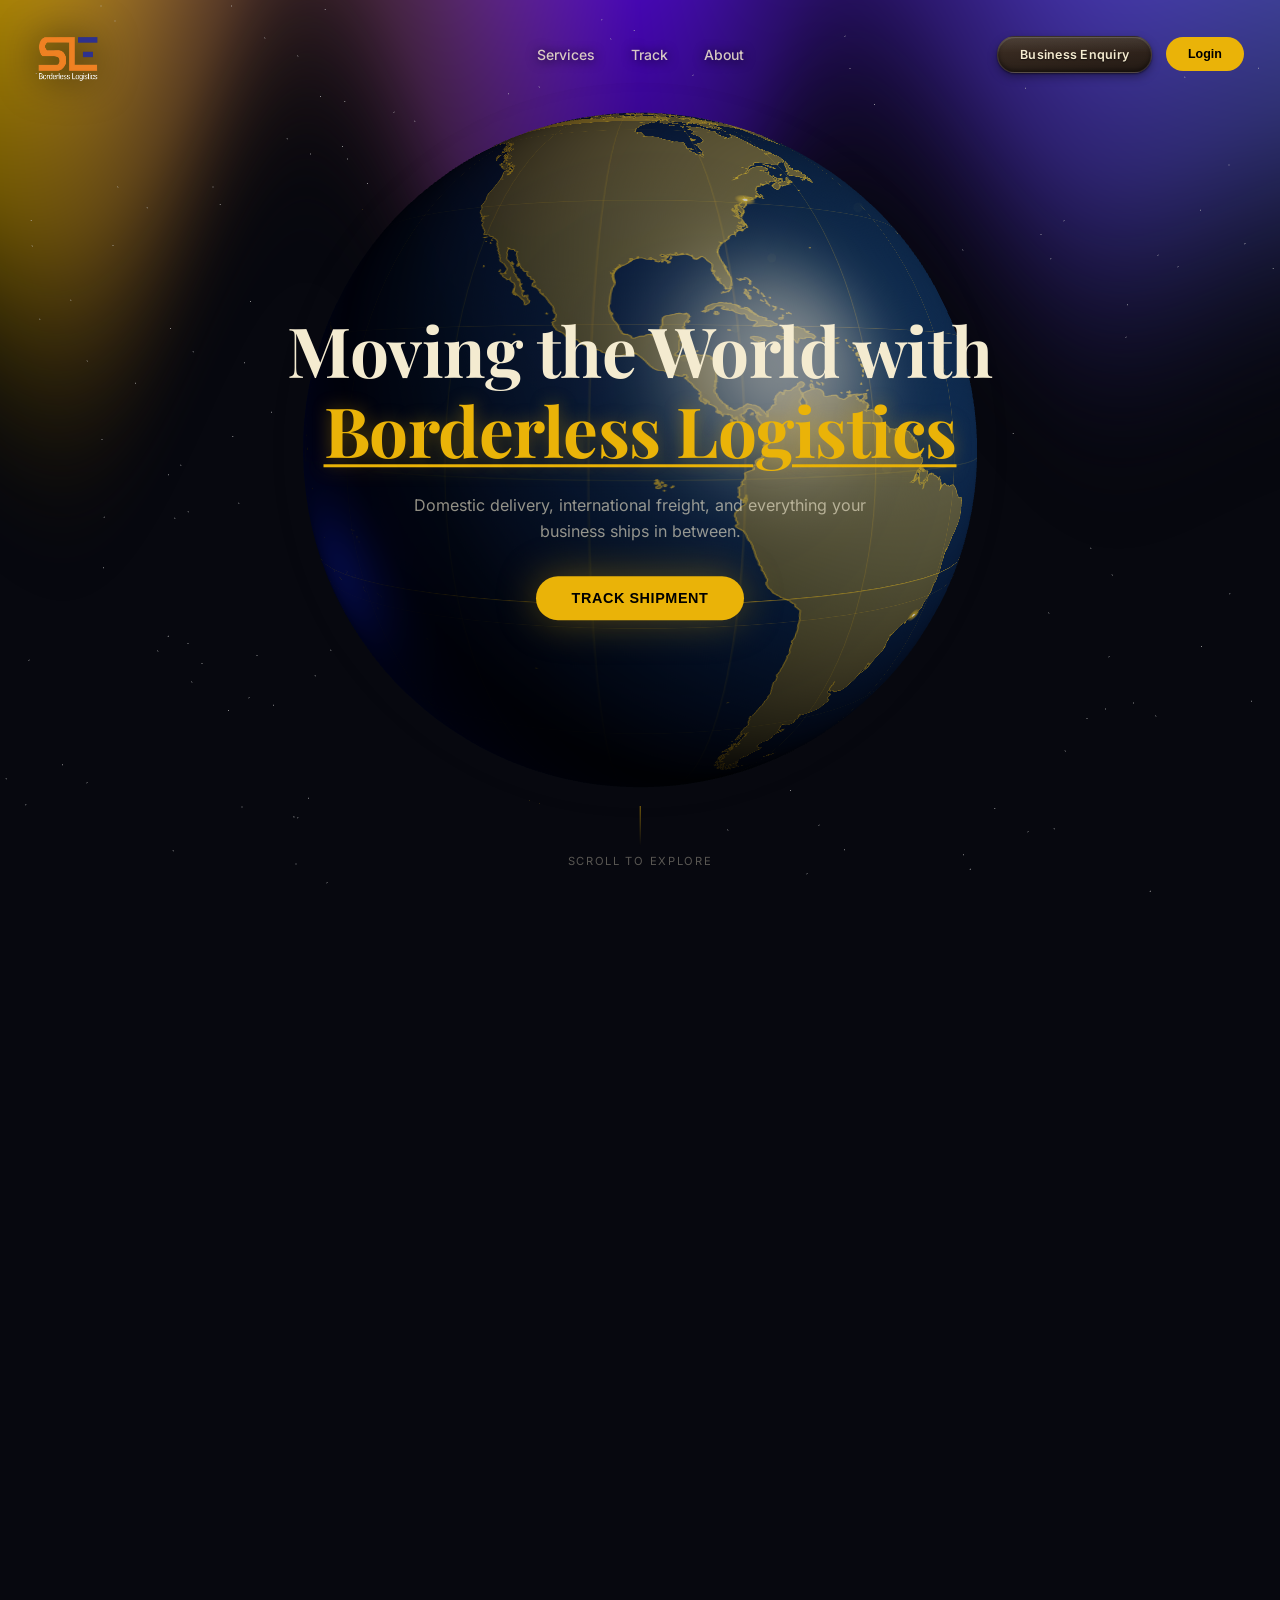
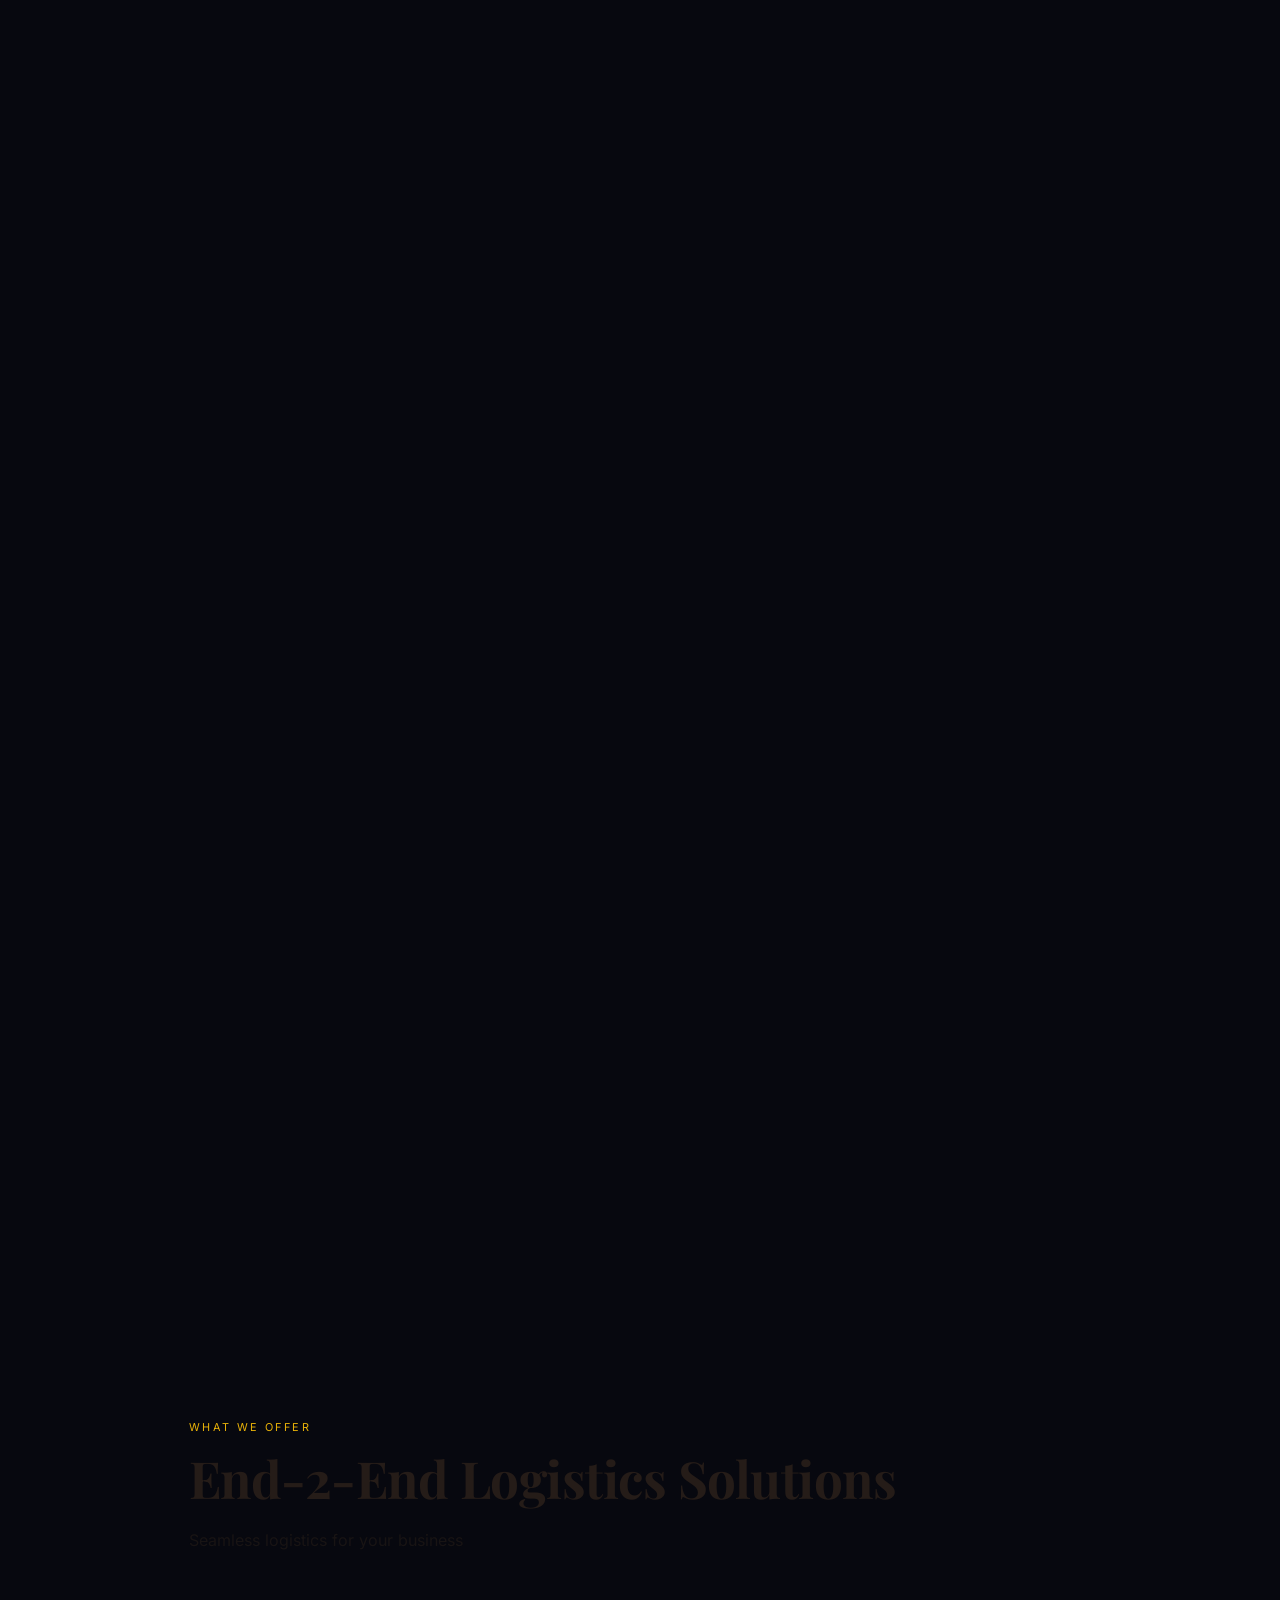
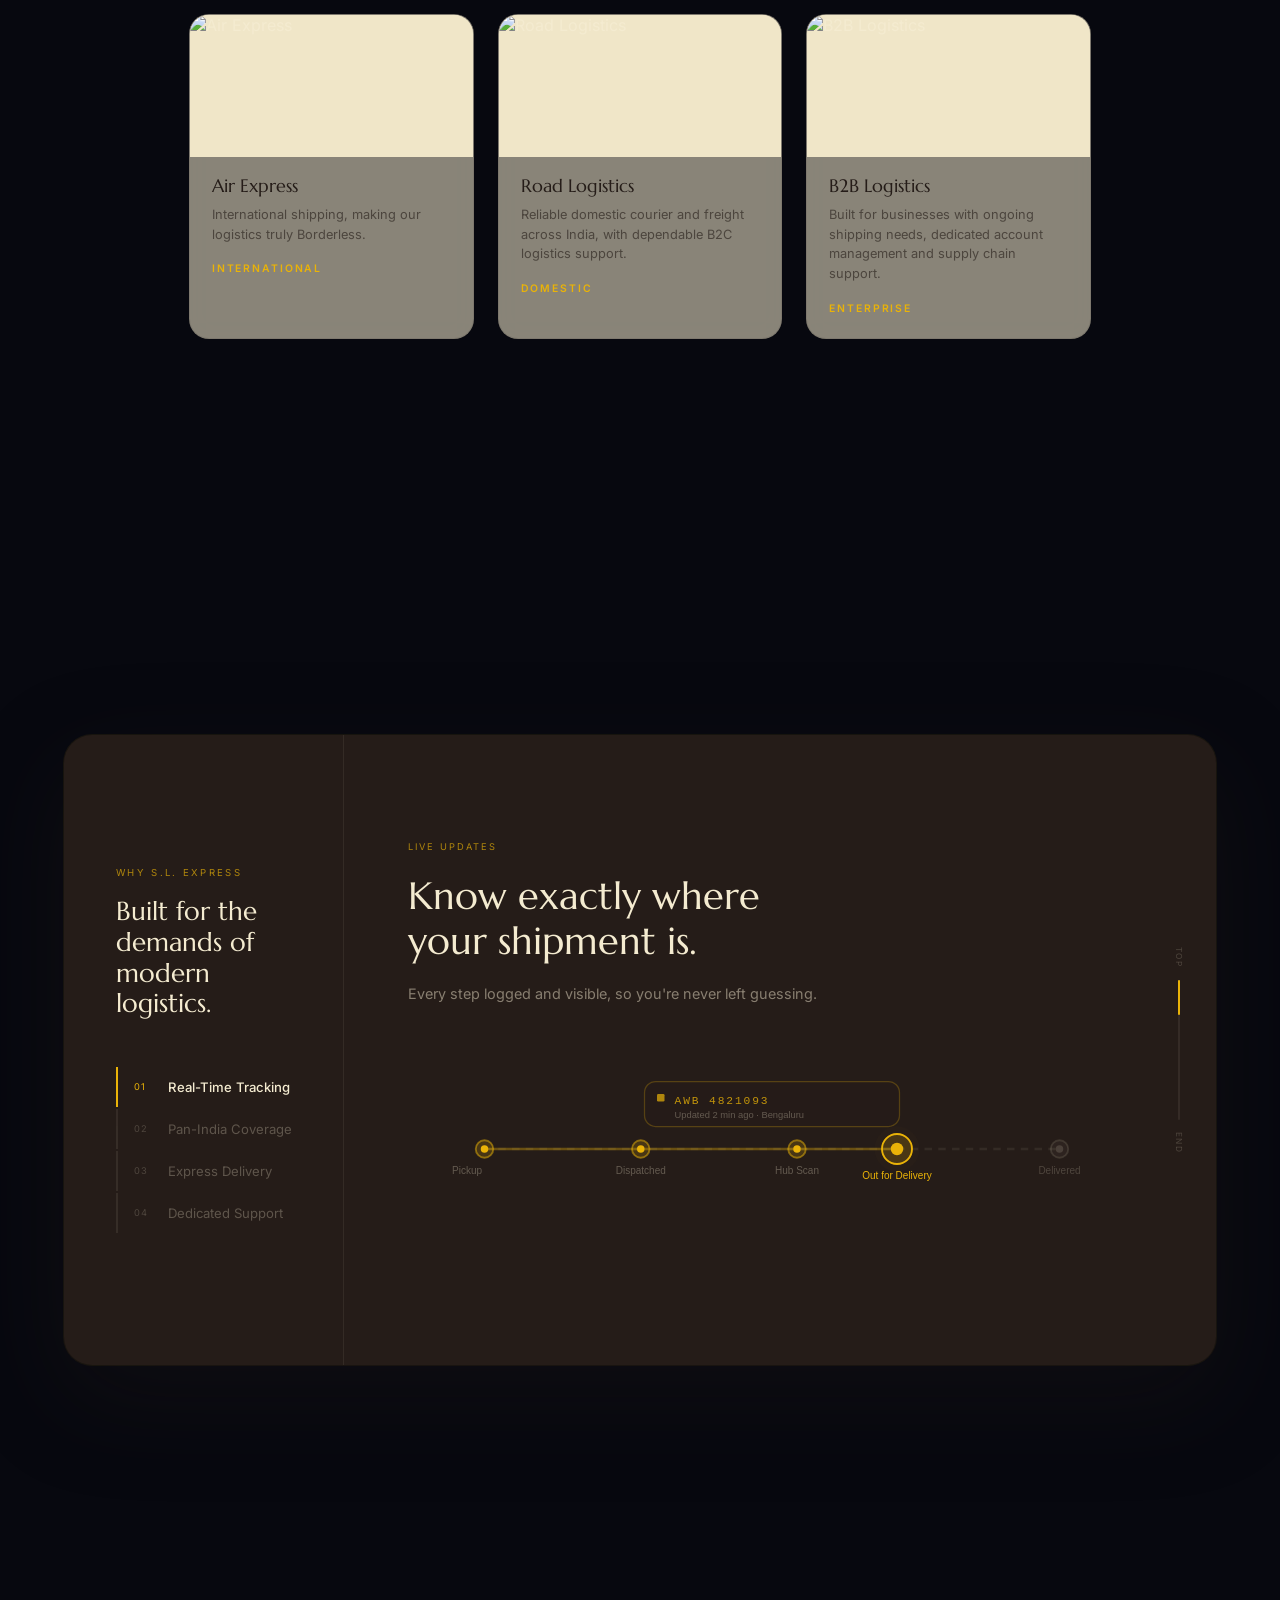
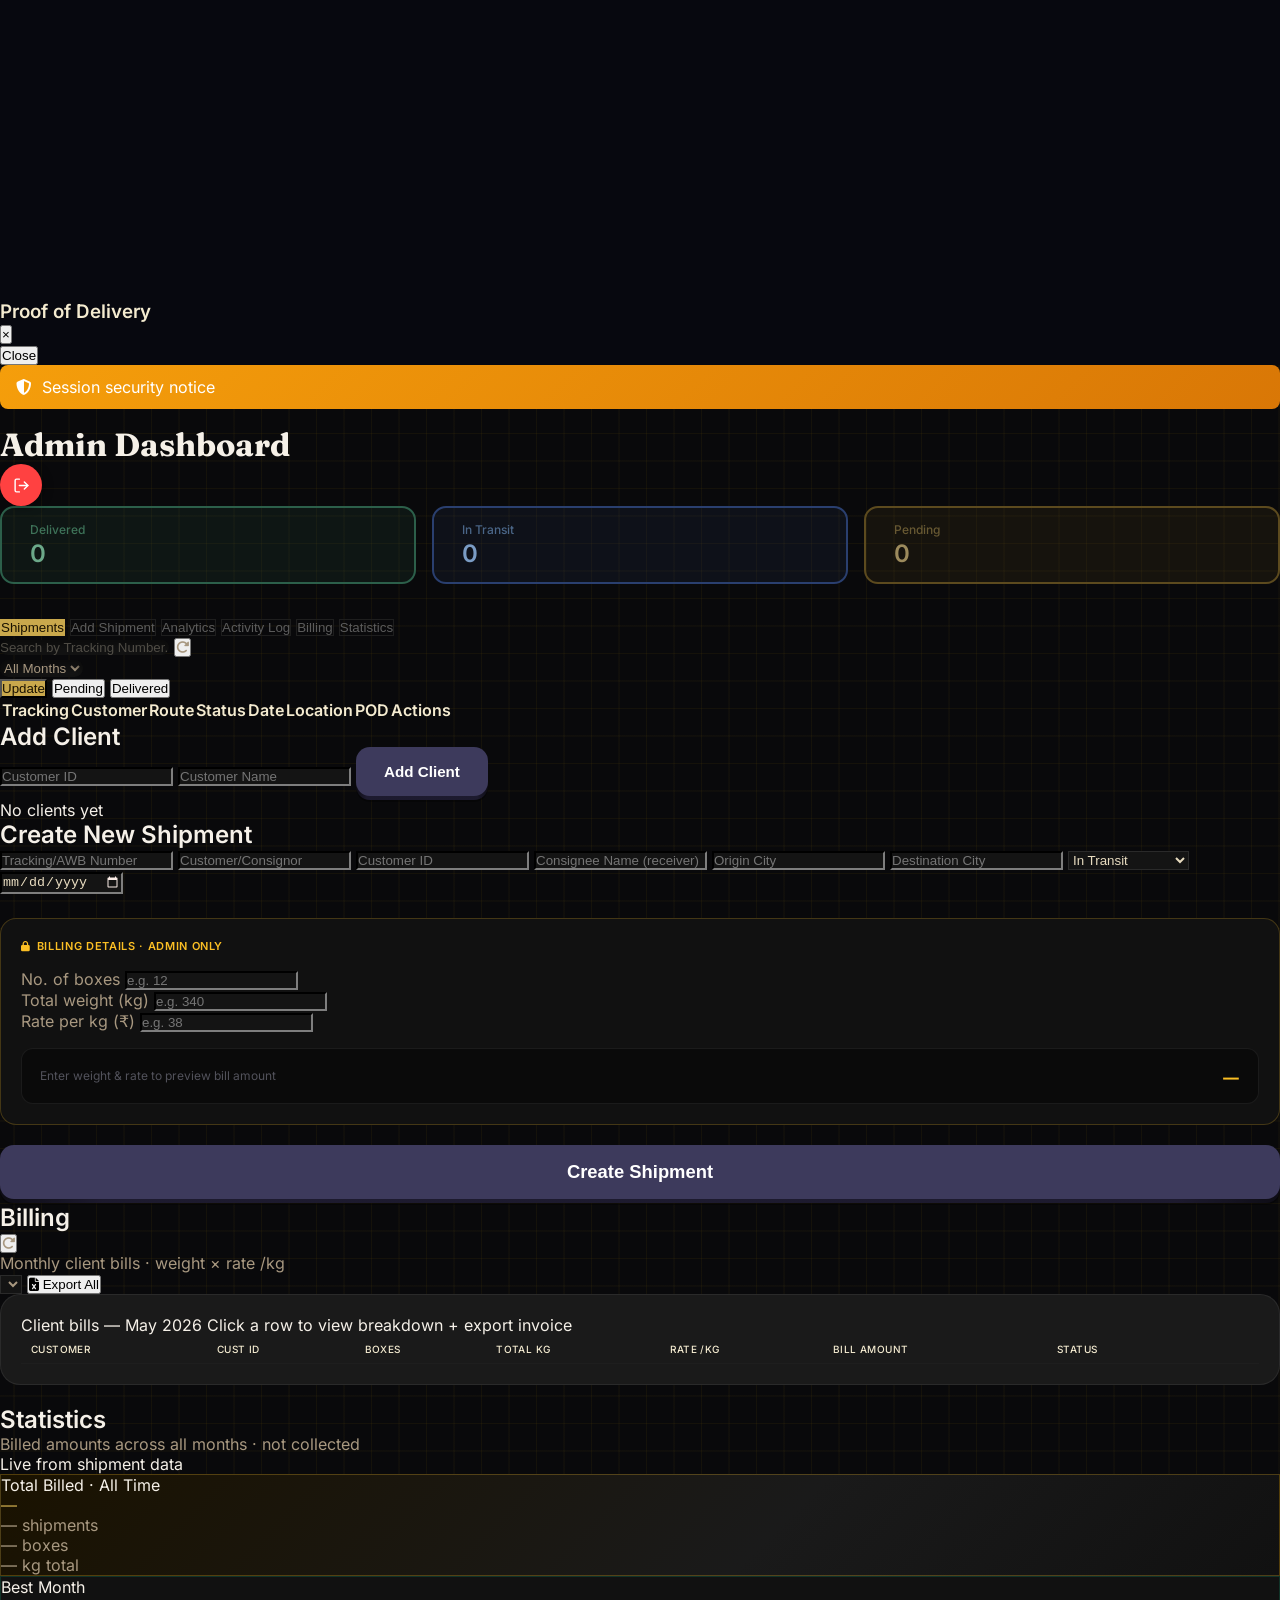
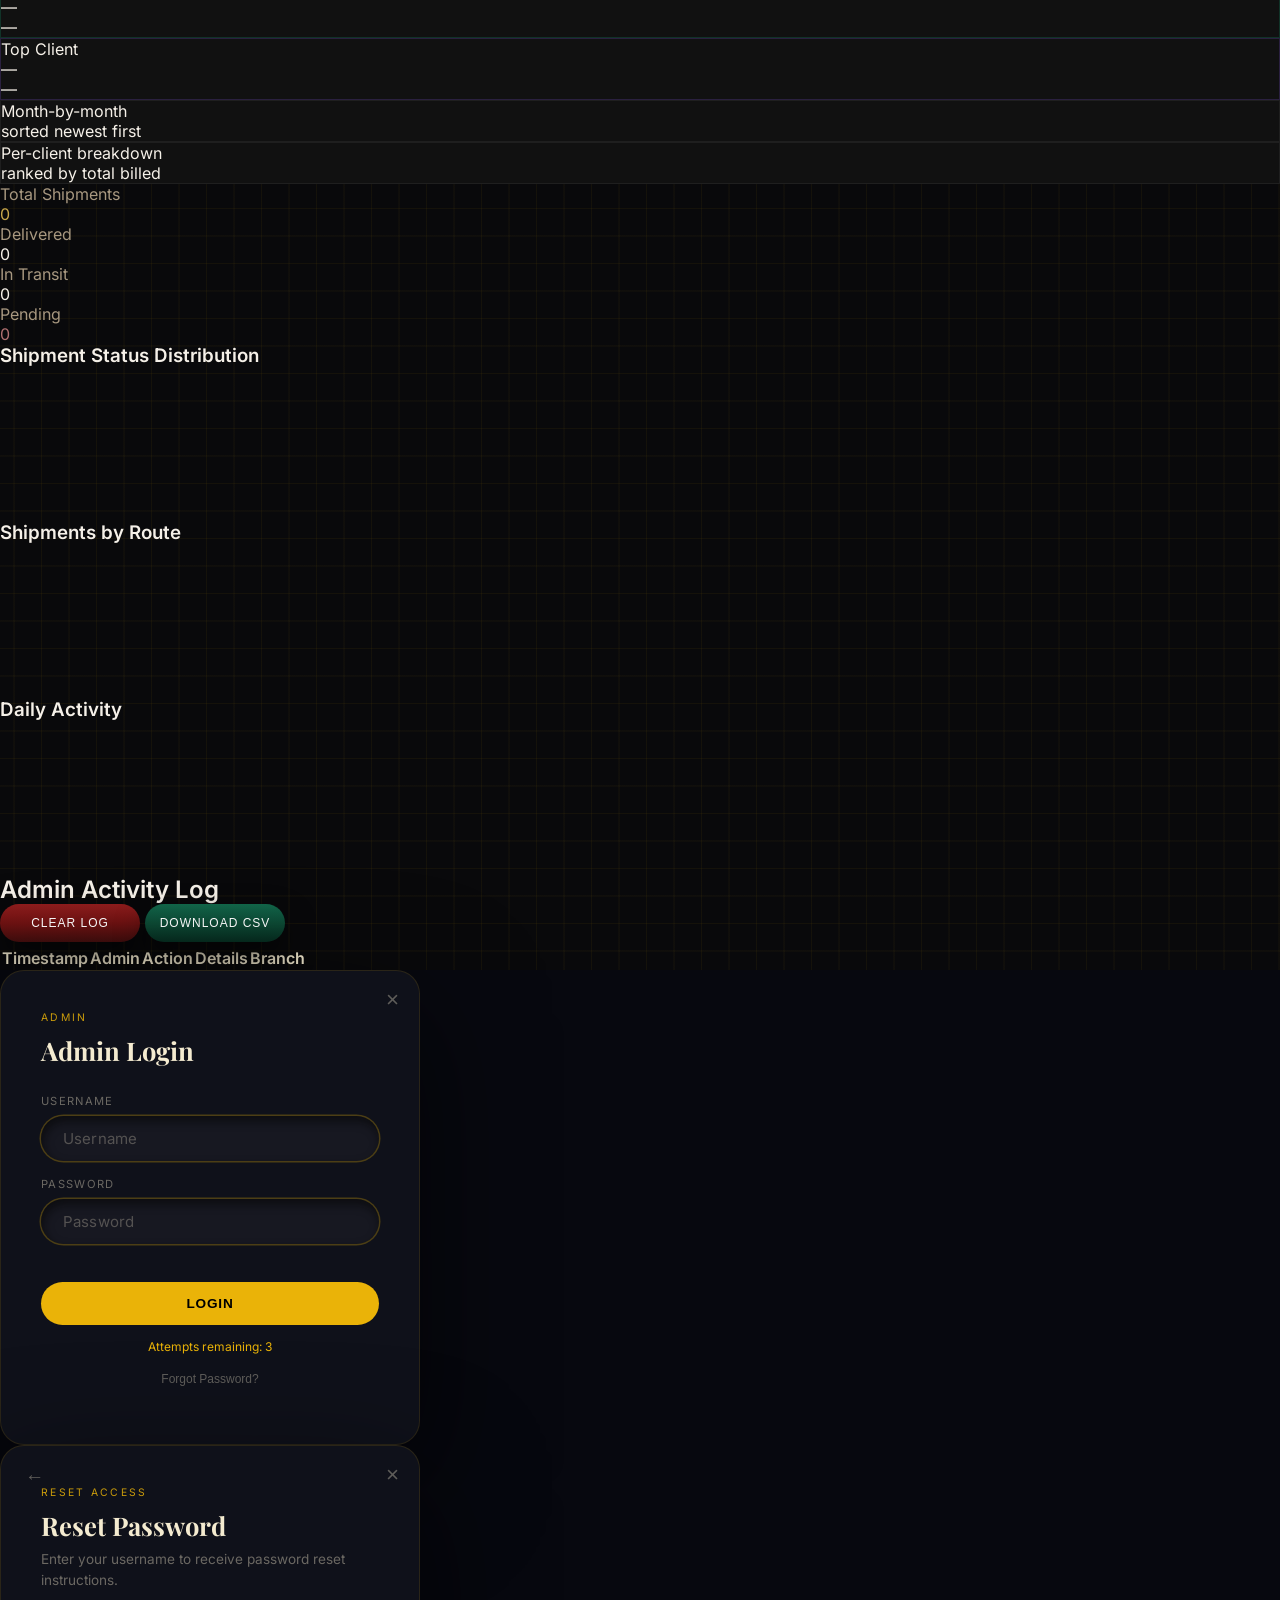
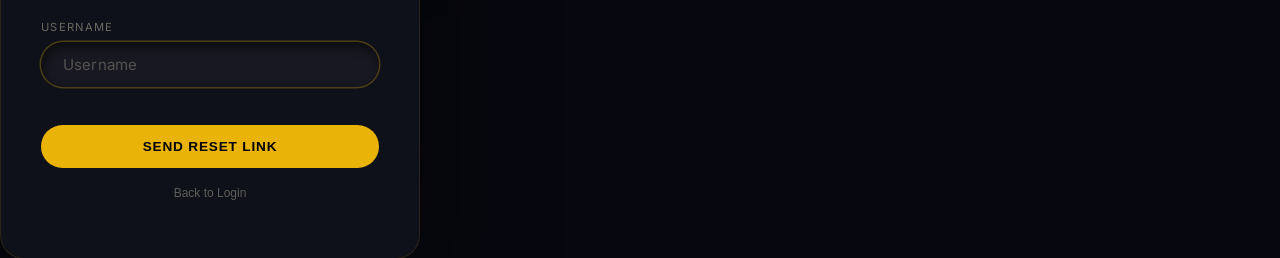
==== commit 4db33ce5: "Update index.html" ====
--- a/index.html
+++ b/index.html
@@ -395,14 +395,11 @@
             <span class="a3-sb-label-bot">end</span>
           </div>
 
-        </div><!-- /.a3-right -->
-      </div><!-- /.a3-frame -->
-    </div><!-- /.a3-sticky -->
+        </div>
+      </div>
+    </div>
   </section>
 
-  <!-- ══ LAST SECTION ══
-       This section is its own reveal: clip-path circle expands outward
-       from center, content travels with it — no separate bloom layer. -->
   <section id="last-section">
 
     <!-- FloatingLines background -->
@@ -572,7 +569,7 @@
         <button class="biz-back" id="partnerBackBtn" type="button">&larr; Back</button>
         <p class="modal-eyebrow">Partner with Us</p>
         <h3 class="modal-title">Let's talk business.</h3>
-        <p class="modal-sub">Recurring volume, franchise, or courier partnerships — we'll route this to our business team.</p>
+        <p class="modal-sub">Recurring volume, franchise, or courier partnerships, we'll route this to our business team.</p>
         <div class="biz-form-grid">
           <div class="modal-input-wrap">
             <label for="partnerName">Full Name</label>
@@ -801,56 +798,60 @@
         <!-- CREATE SHIPMENT PANEL -->
         <div class="md:col-span-2 bg-zinc-900 p-6 md:p-10 rounded-3xl">
           <h2 class="text-2xl md:text-3xl mb-6 md:mb-8">Create New Shipment</h2>
-        <div class="grid grid-cols-1 md:grid-cols-2 gap-4 md:gap-6">
-          <input id="new-tracking" placeholder="Tracking/AWB Number" class="bg-zinc-800 p-3 md:p-5 rounded-2xl text-sm md:text-base" autocomplete="off">
-          <input id="new-customer" placeholder="Customer/Consignor" class="bg-zinc-800 p-3 md:p-5 rounded-2xl text-sm md:text-base" autocomplete="on">
-          <input id="new-custid" placeholder="Customer ID" class="bg-zinc-800 p-3 md:p-5 rounded-2xl text-sm md:text-base" oninput="autofillCustomer()" autocomplete="off">          <input id="new-consignee" placeholder="Consignee Name (receiver)"   class="bg-zinc-800 p-3 md:p-5 rounded-2xl text-sm md:text-base" autocomplete="on">
-          <input id="new-origin" placeholder="Origin City" class="bg-zinc-800 p-3 md:p-5 rounded-2xl text-sm md:text-base" autocomplete="on">
-          <input id="new-destination" placeholder="Destination City" class="bg-zinc-800 p-3 md:p-5 rounded-2xl text-sm md:text-base" autocomplete="on">
-          <select id="new-status" class="bg-zinc-800 p-3 md:p-5 rounded-2xl text-sm md:text-base">
-            <option value="Picked Up">Picked Up</option>
-            <option value="In Transit" selected>In Transit</option>
-            <option value="Out for Delivery">Out for Delivery</option>
-            <option value="Delivered">Delivered</option>
-            <option value="Others">Others (Custom)</option>
-          </select>
-          <input id="new-date" type="date" class="bg-zinc-800 p-3 md:p-5 rounded-2xl text-sm md:text-base">
-        </div>
-          <!-- BILLING ZONE -->
-          <div class="billing-zone">
-            <div class="billing-zone-label">
-              <i class="fa-solid fa-lock" style="font-size:10px"></i> Billing details · admin only
-            </div>
-            <div class="grid grid-cols-1 md:grid-cols-3 gap-4">
-              <div>
-                <label class="block text-xs text-zinc-500 mb-2 uppercase tracking-wider">No. of boxes</label>
-                <input id="new-boxes" type="number" min="1" placeholder="e.g. 12"
-                      class="bg-zinc-800 border border-white/10 focus:border-amber-400/60 p-3 rounded-xl text-sm w-full outline-none transition-colors"
-                      oninput="updateCalcPreview()" autocomplete="off">
+          <form id="add-shipment-form" onsubmit="event.preventDefault(); addNewShipment();">
+            <div class="grid grid-cols-1 md:grid-cols-2 gap-4 md:gap-6">
+              <input id="new-tracking" name="tracking" placeholder="Tracking/AWB Number" class="bg-zinc-800 p-3 md:p-5 rounded-2xl text-sm md:text-base" autocomplete="off">
+              <input id="new-customer" name="customer" placeholder="Customer/Consignor" class="bg-zinc-800 p-3 md:p-5 rounded-2xl text-sm md:text-base" autocomplete="on">
+              <input id="new-custid" name="custid" placeholder="Customer ID" class="bg-zinc-800 p-3 md:p-5 rounded-2xl text-sm md:text-base" oninput="autofillCustomer()" autocomplete="off">
+              <input id="new-consignee" name="consignee" placeholder="Consignee Name (receiver)" class="bg-zinc-800 p-3 md:p-5 rounded-2xl text-sm md:text-base" autocomplete="on">
+              <input id="new-origin" name="origin" placeholder="Origin City" class="bg-zinc-800 p-3 md:p-5 rounded-2xl text-sm md:text-base" autocomplete="on">
+              <input id="new-destination" name="destination" placeholder="Destination City" class="bg-zinc-800 p-3 md:p-5 rounded-2xl text-sm md:text-base" autocomplete="on">
+              <select id="new-status" class="bg-zinc-800 p-3 md:p-5 rounded-2xl text-sm md:text-base">
+                <option value="Picked Up">Picked Up</option>
+                <option value="In Transit" selected>In Transit</option>
+                <option value="Out for Delivery">Out for Delivery</option>
+                <option value="Delivered">Delivered</option>
+                <option value="Others">Others (Custom)</option>
+              </select>
+              <input id="new-date" type="date" class="bg-zinc-800 p-3 md:p-5 rounded-2xl text-sm md:text-base">
+            </div>
+          
+            <!-- BILLING ZONE -->
+            <div class="billing-zone">
+              <div class="billing-zone-label">
+                <i class="fa-solid fa-lock" style="font-size:10px"></i> Billing details · admin only
               </div>
-              <div>
-                <label class="block text-xs text-zinc-500 mb-2 uppercase tracking-wider">Total weight (kg)</label>
-                <input id="new-weight" type="number" min="0" step="0.1" placeholder="e.g. 340"
-                      class="bg-zinc-800 border border-white/10 focus:border-amber-400/60 p-3 rounded-xl text-sm w-full outline-none transition-colors"
-                      oninput="updateCalcPreview()" autocomplete="off">
+              <div class="grid grid-cols-1 md:grid-cols-3 gap-4">
+                <div>
+                  <label class="block text-xs text-zinc-500 mb-2 uppercase tracking-wider">No. of boxes</label>
+                  <input id="new-boxes" type="number" min="1" placeholder="e.g. 12"
+                        class="bg-zinc-800 border border-white/10 focus:border-amber-400/60 p-3 rounded-xl text-sm w-full outline-none transition-colors"
+                        oninput="updateCalcPreview()" autocomplete="off">
+                </div>
+                <div>
+                  <label class="block text-xs text-zinc-500 mb-2 uppercase tracking-wider">Total weight (kg)</label>
+                  <input id="new-weight" type="number" min="0" step="0.1" placeholder="e.g. 340"
+                        class="bg-zinc-800 border border-white/10 focus:border-amber-400/60 p-3 rounded-xl text-sm w-full outline-none transition-colors"
+                        oninput="updateCalcPreview()" autocomplete="off">
+                </div>
+                <div>
+                  <label class="block text-xs text-zinc-500 mb-2 uppercase tracking-wider">Rate per kg (₹)</label>
+                  <input id="new-rate" type="number" min="0" step="0.5" placeholder="e.g. 38"
+                        class="bg-zinc-800 border border-white/10 focus:border-amber-400/60 p-3 rounded-xl text-sm w-full outline-none transition-colors"
+                        oninput="updateCalcPreview()" autocomplete="off">
+                </div>
               </div>
-              <div>
-                <label class="block text-xs text-zinc-500 mb-2 uppercase tracking-wider">Rate per kg (₹)</label>
-                <input id="new-rate" type="number" min="0" step="0.5" placeholder="e.g. 38"
-                      class="bg-zinc-800 border border-white/10 focus:border-amber-400/60 p-3 rounded-xl text-sm w-full outline-none transition-colors"
-                      oninput="updateCalcPreview()" autocomplete="off">
+              <div class="calc-preview">
+                <span class="calc-label" id="calc-desc">Enter weight & rate to preview bill amount</span>
+                <span class="calc-amount" id="calc-amt">—</span>
               </div>
             </div>
-            <div class="calc-preview">
-              <span class="calc-label" id="calc-desc">Enter weight & rate to preview bill amount</span>
-              <span class="calc-amount" id="calc-amt">—</span>
-            </div>
-          </div>
-          <button onclick="addNewShipment()" class="tab-3d tab-3d-indigo tab-3d-lg">
-            <span class="edge"></span>
-            <span class="shadow"></span>
-            <span class="front">Create Shipment</span>
-          </button>
+            <button onclick="addNewShipment()" class="tab-3d tab-3d-indigo tab-3d-lg">
+              <span class="edge"></span>
+              <span class="shadow"></span>
+              <span class="front">Create Shipment</span>
+            </button>
+          </form>
         </div>
       </div>
       <!-- ════ TAB 4: BILLING ════ -->
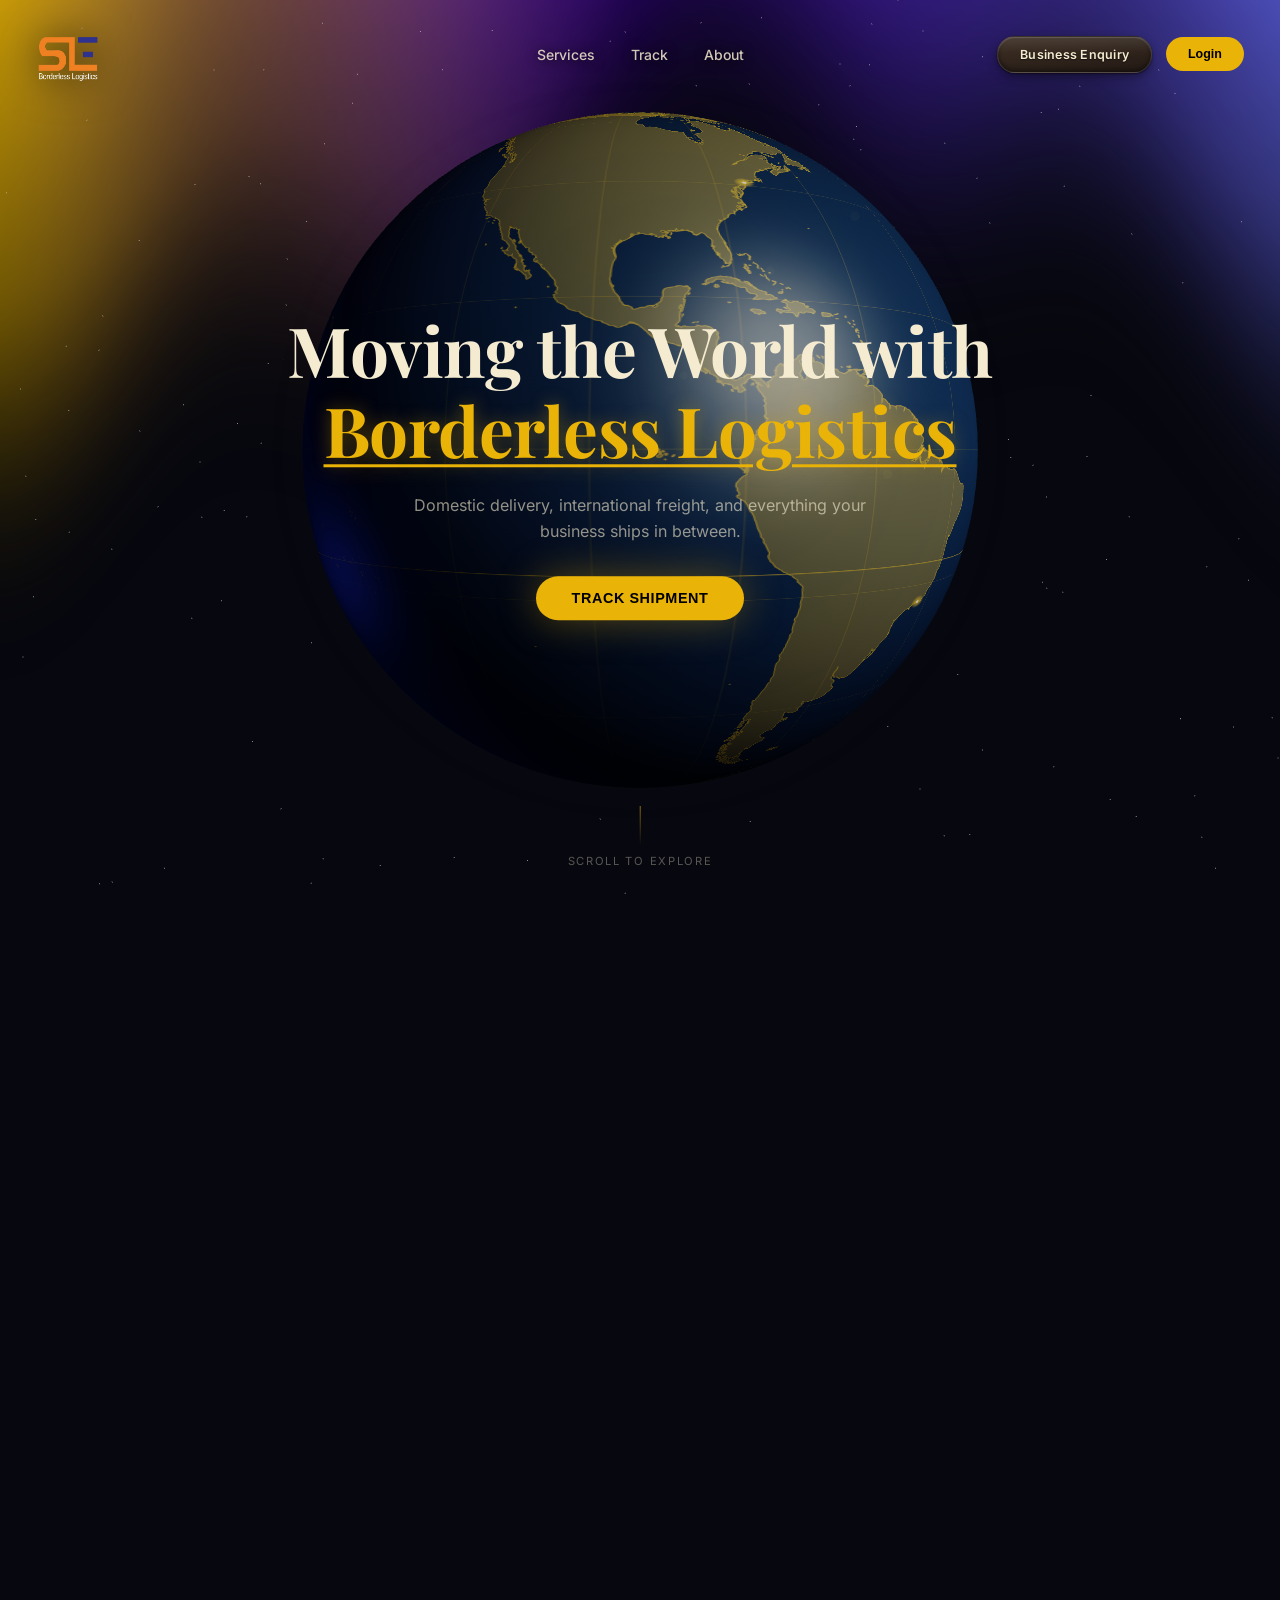
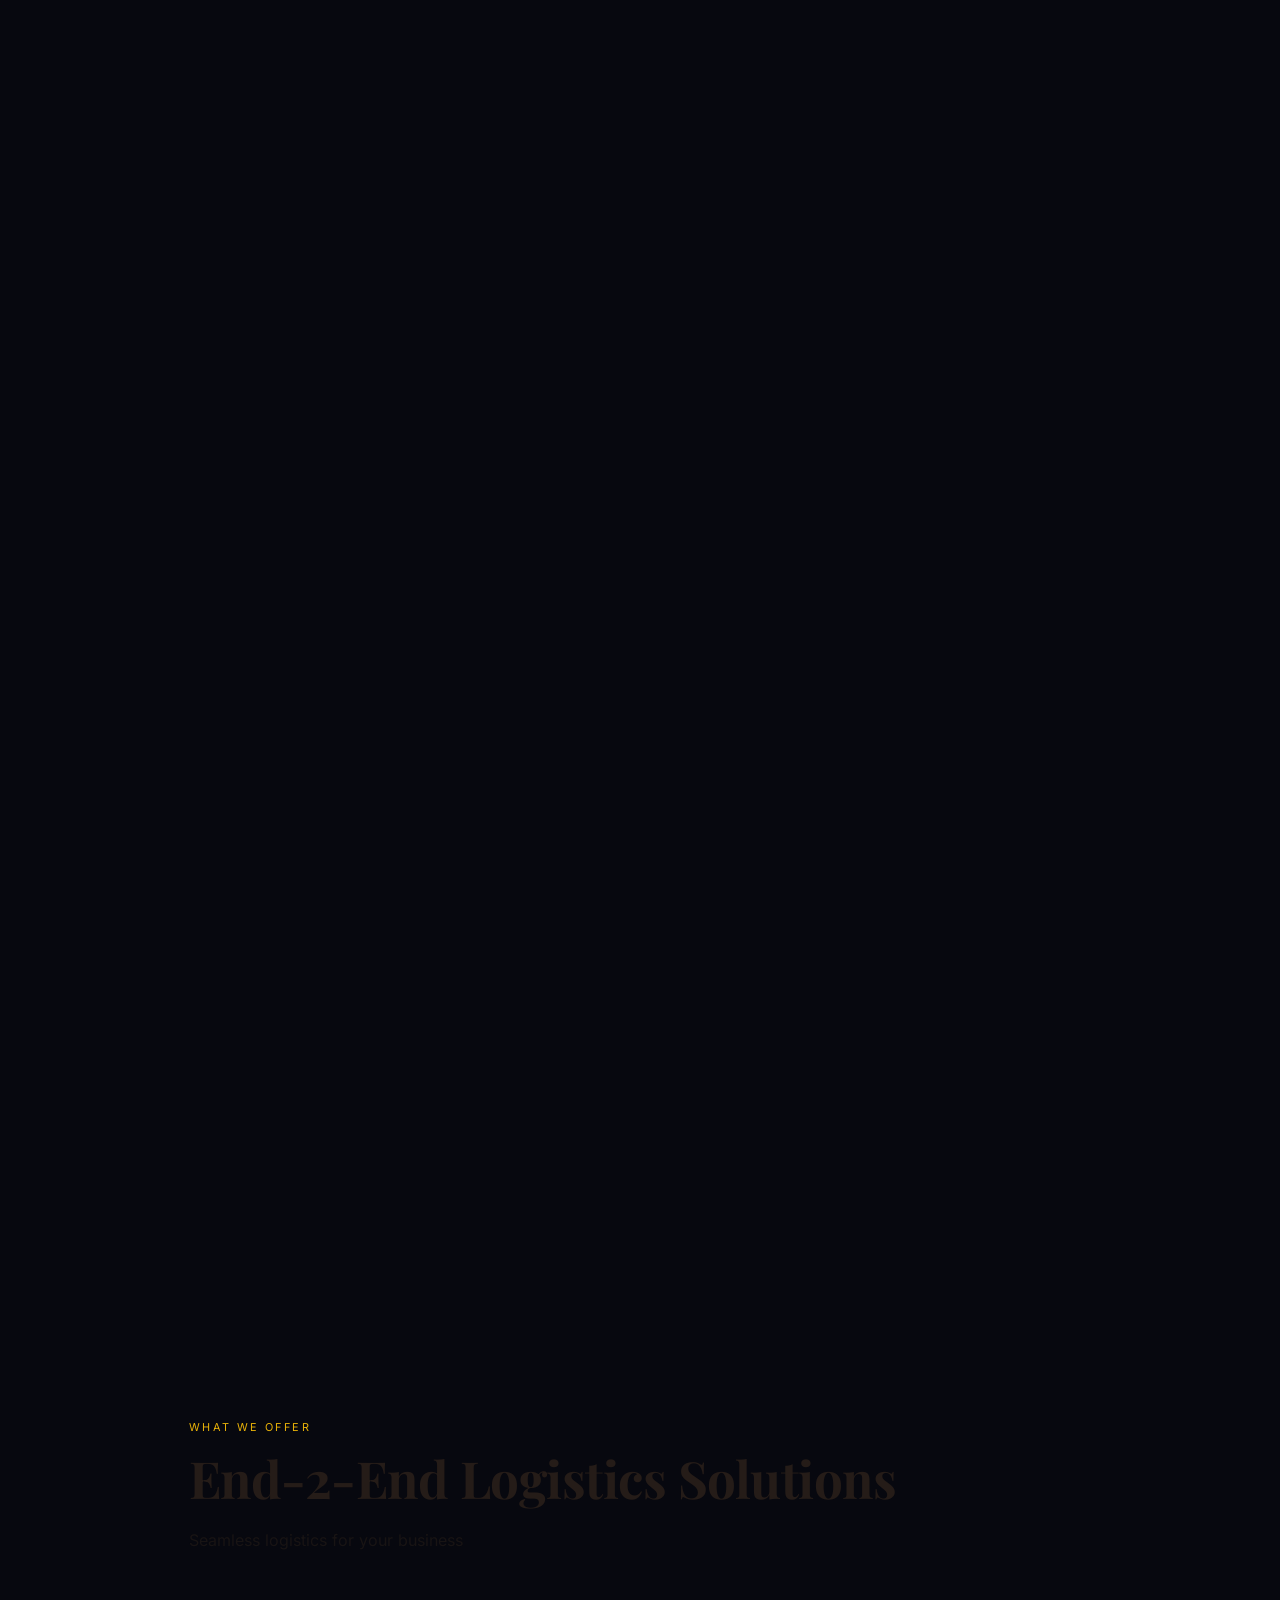
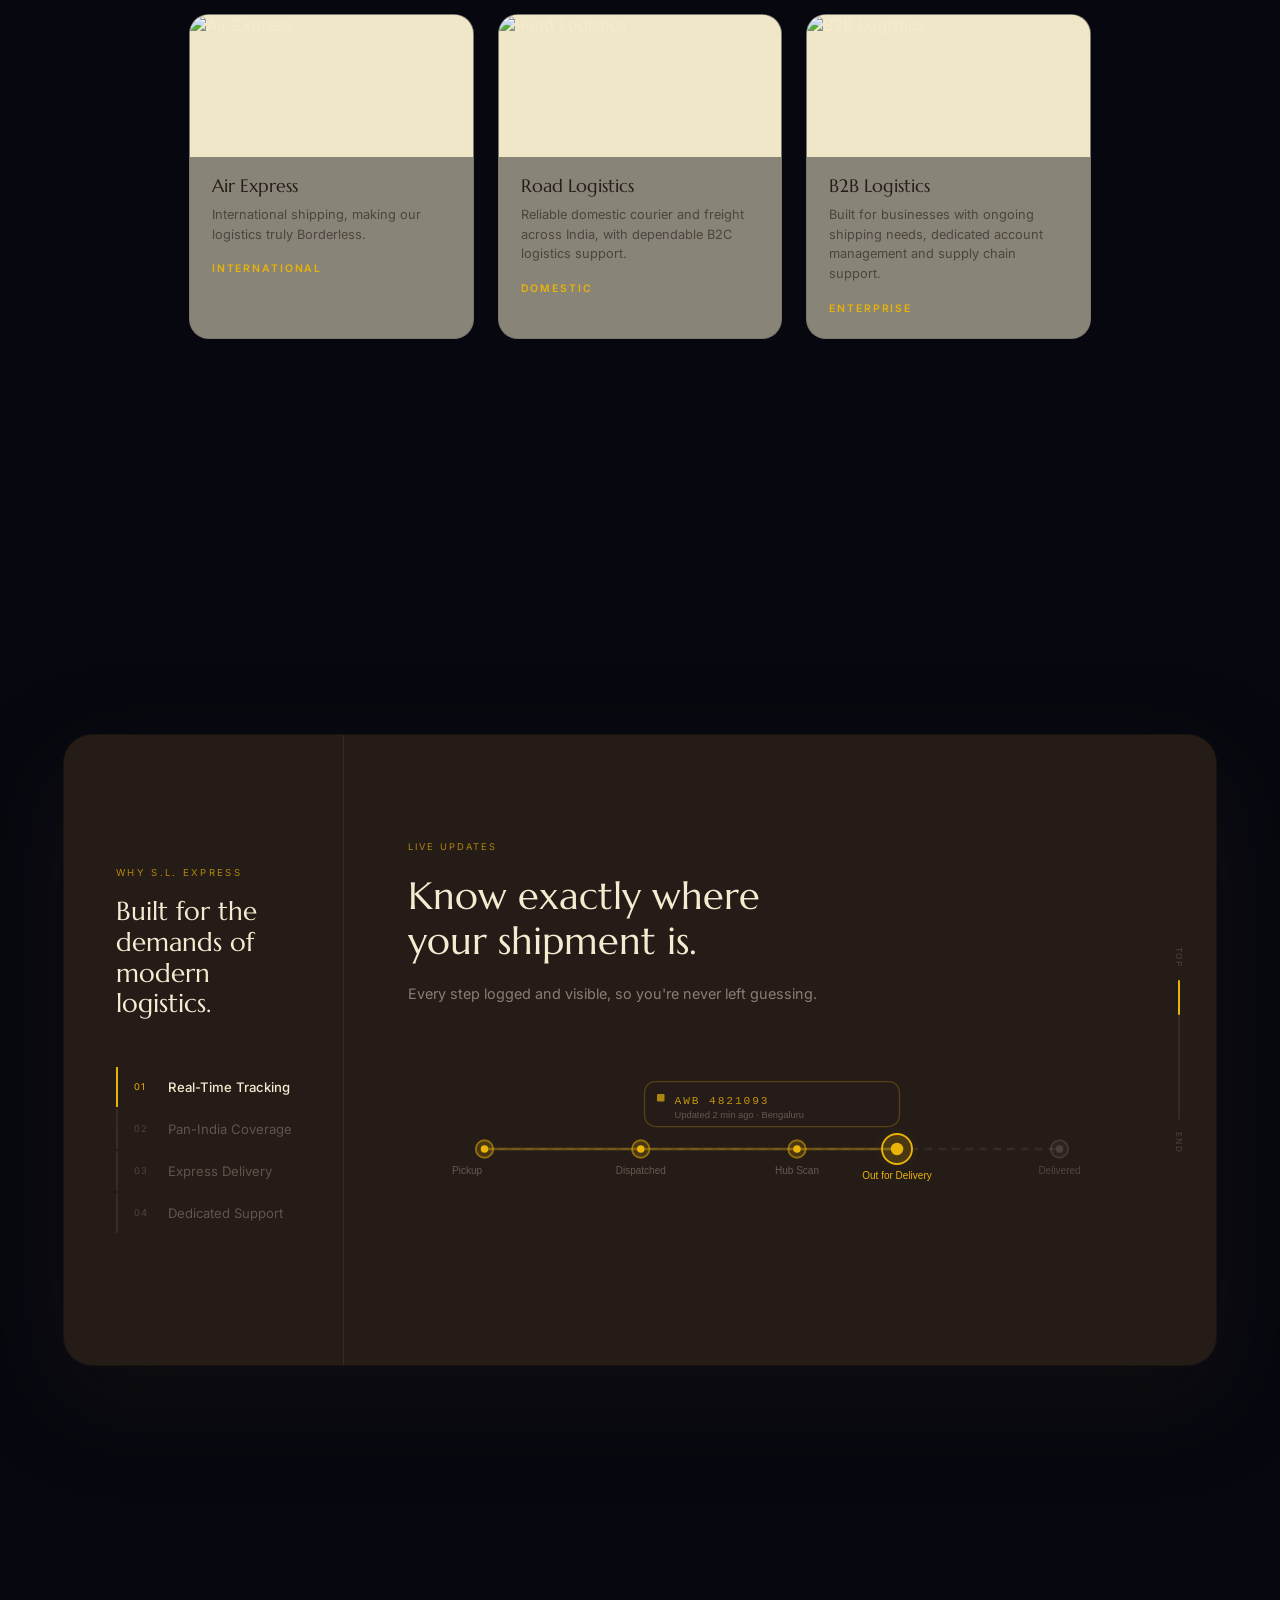
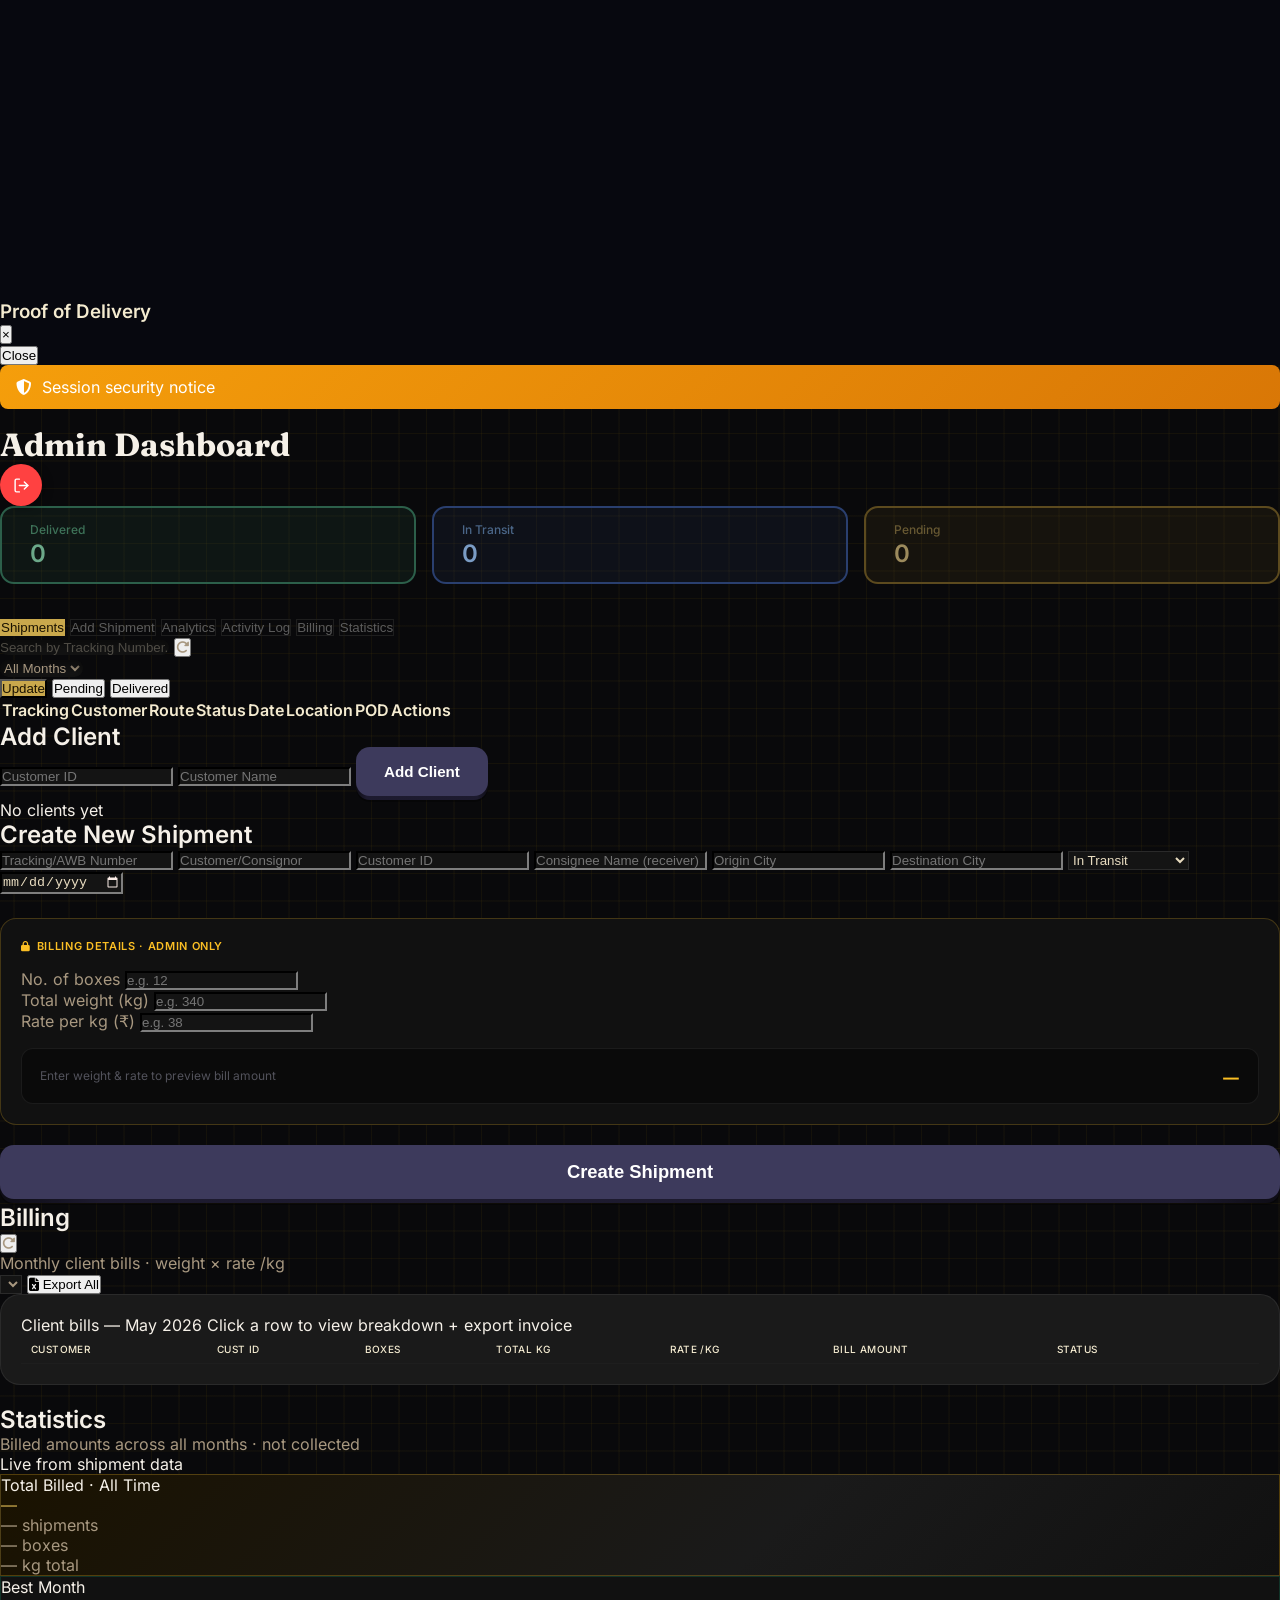
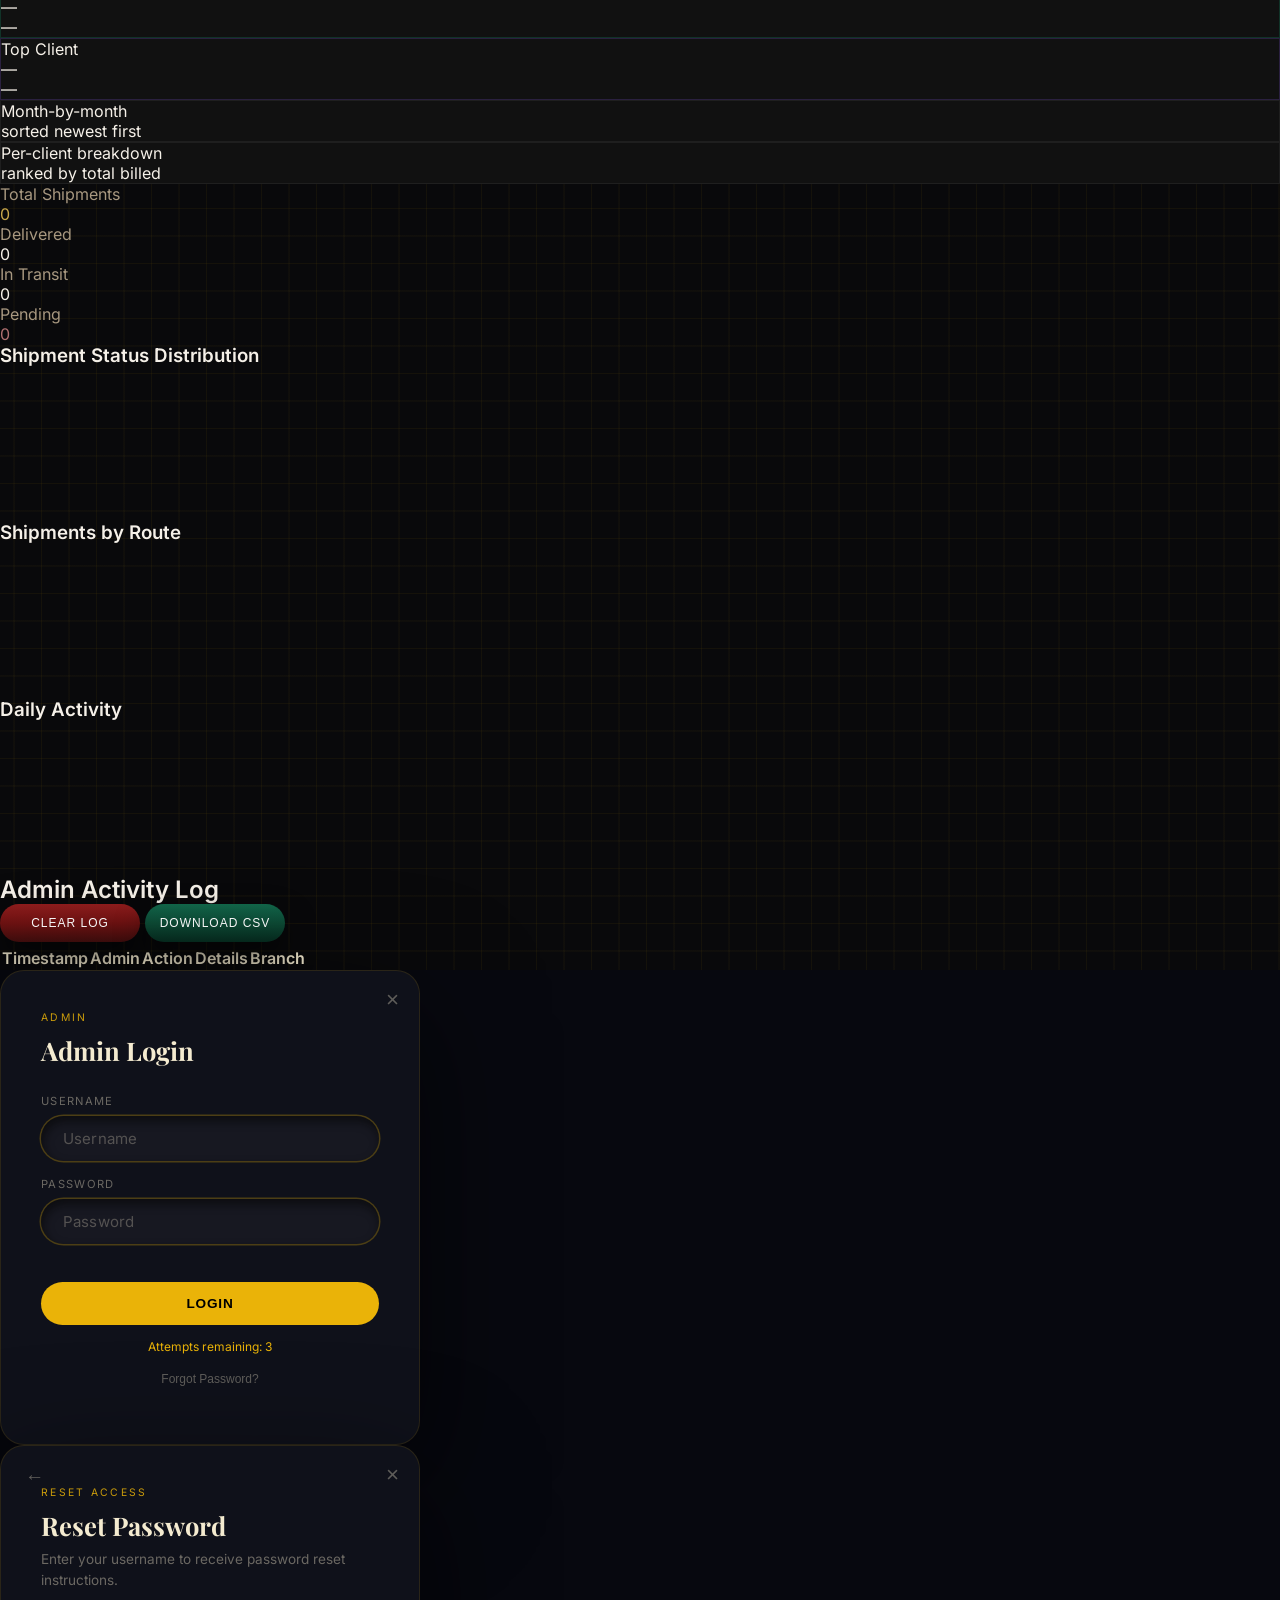
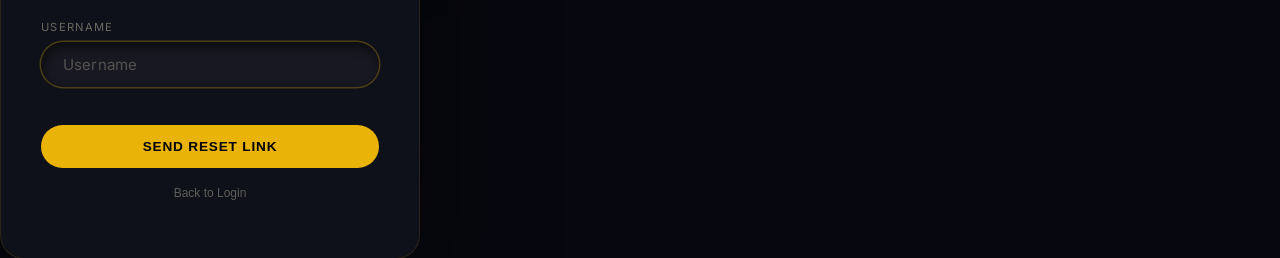
==== commit d9a7b249: "Update index.html" ====
--- a/index.html
+++ b/index.html
@@ -785,7 +785,7 @@
           <input id="new-client-name" placeholder="Customer Name"
                 class="bg-zinc-800 border border-white/10 focus:border-amber-400/60 p-3 rounded-xl text-sm outline-none transition-colors"
                 autocomplete="off">
-          <button onclick="addNewClient()" class="tab-3d tab-3d-indigo">
+          <button onclick="addClient()" class="tab-3d tab-3d-indigo">
             <span class="edge"></span>
             <span class="shadow"></span>
             <span class="front">Add Client</span>
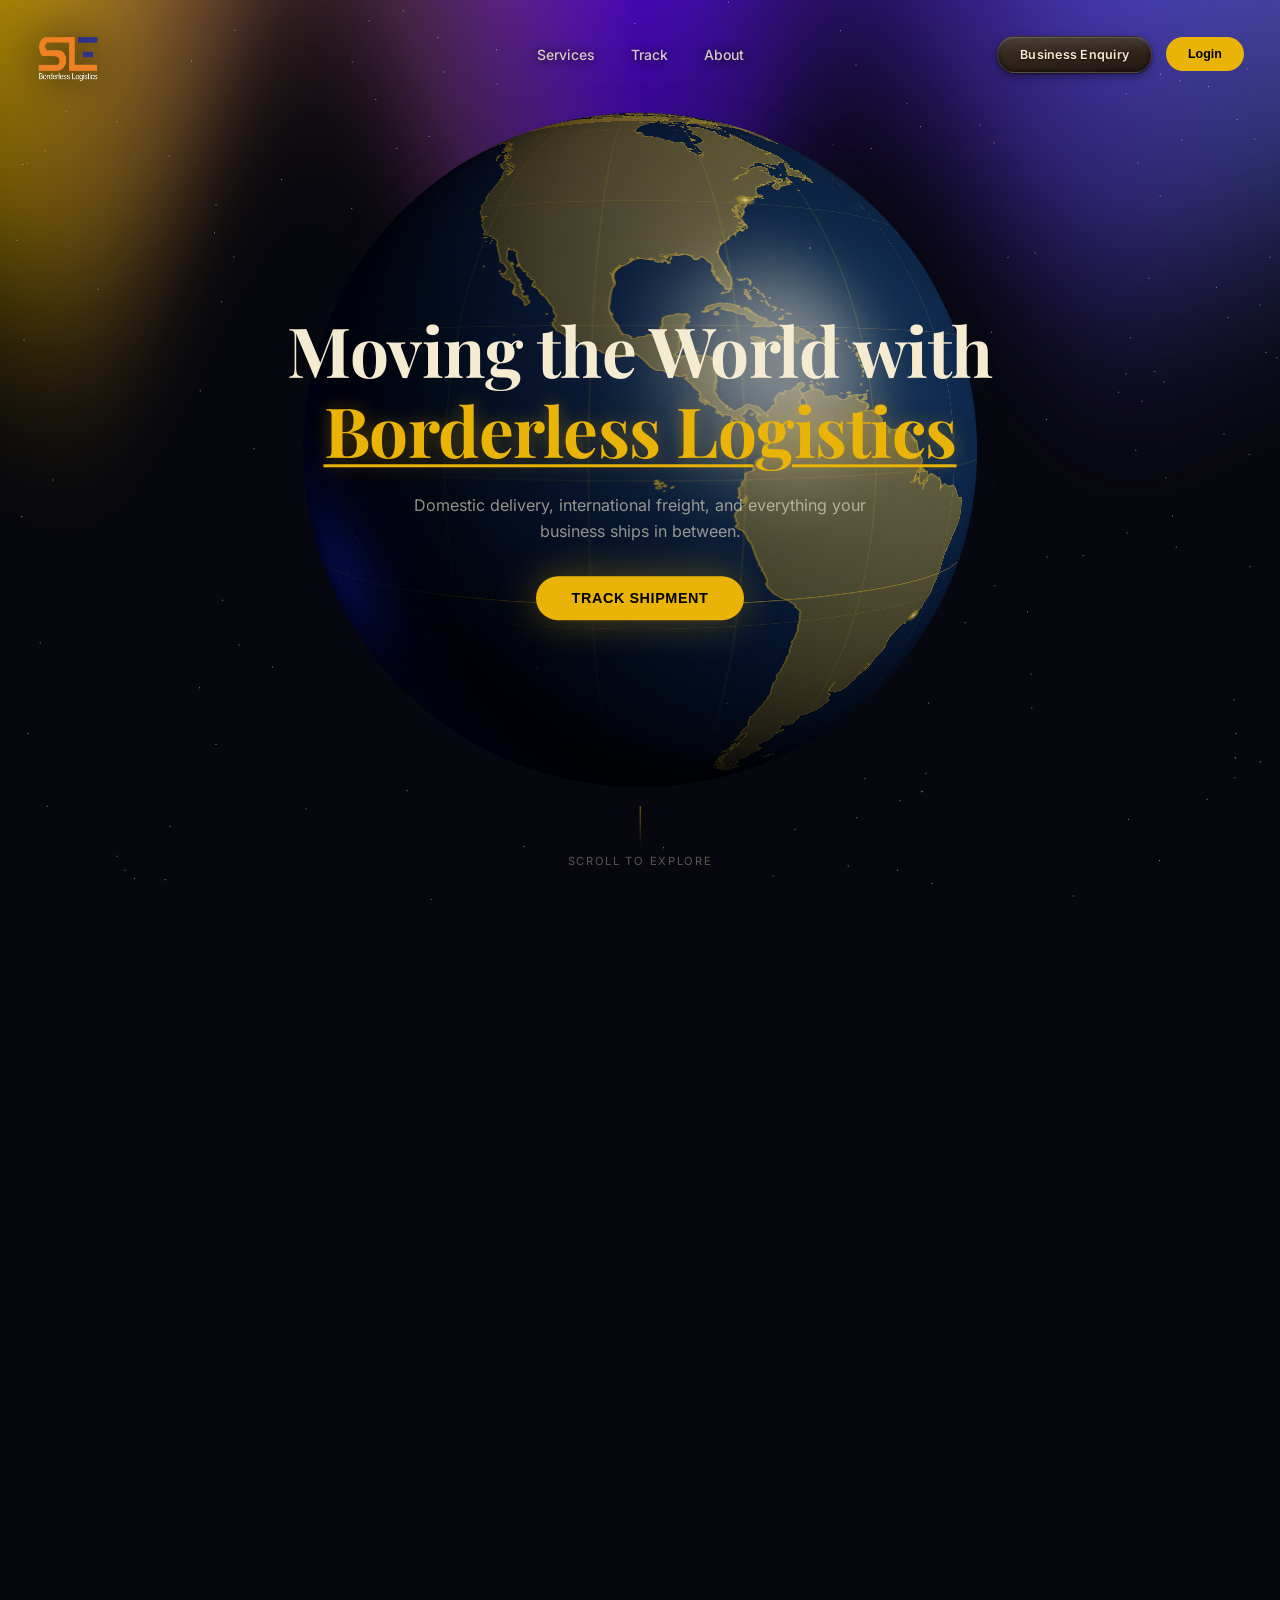
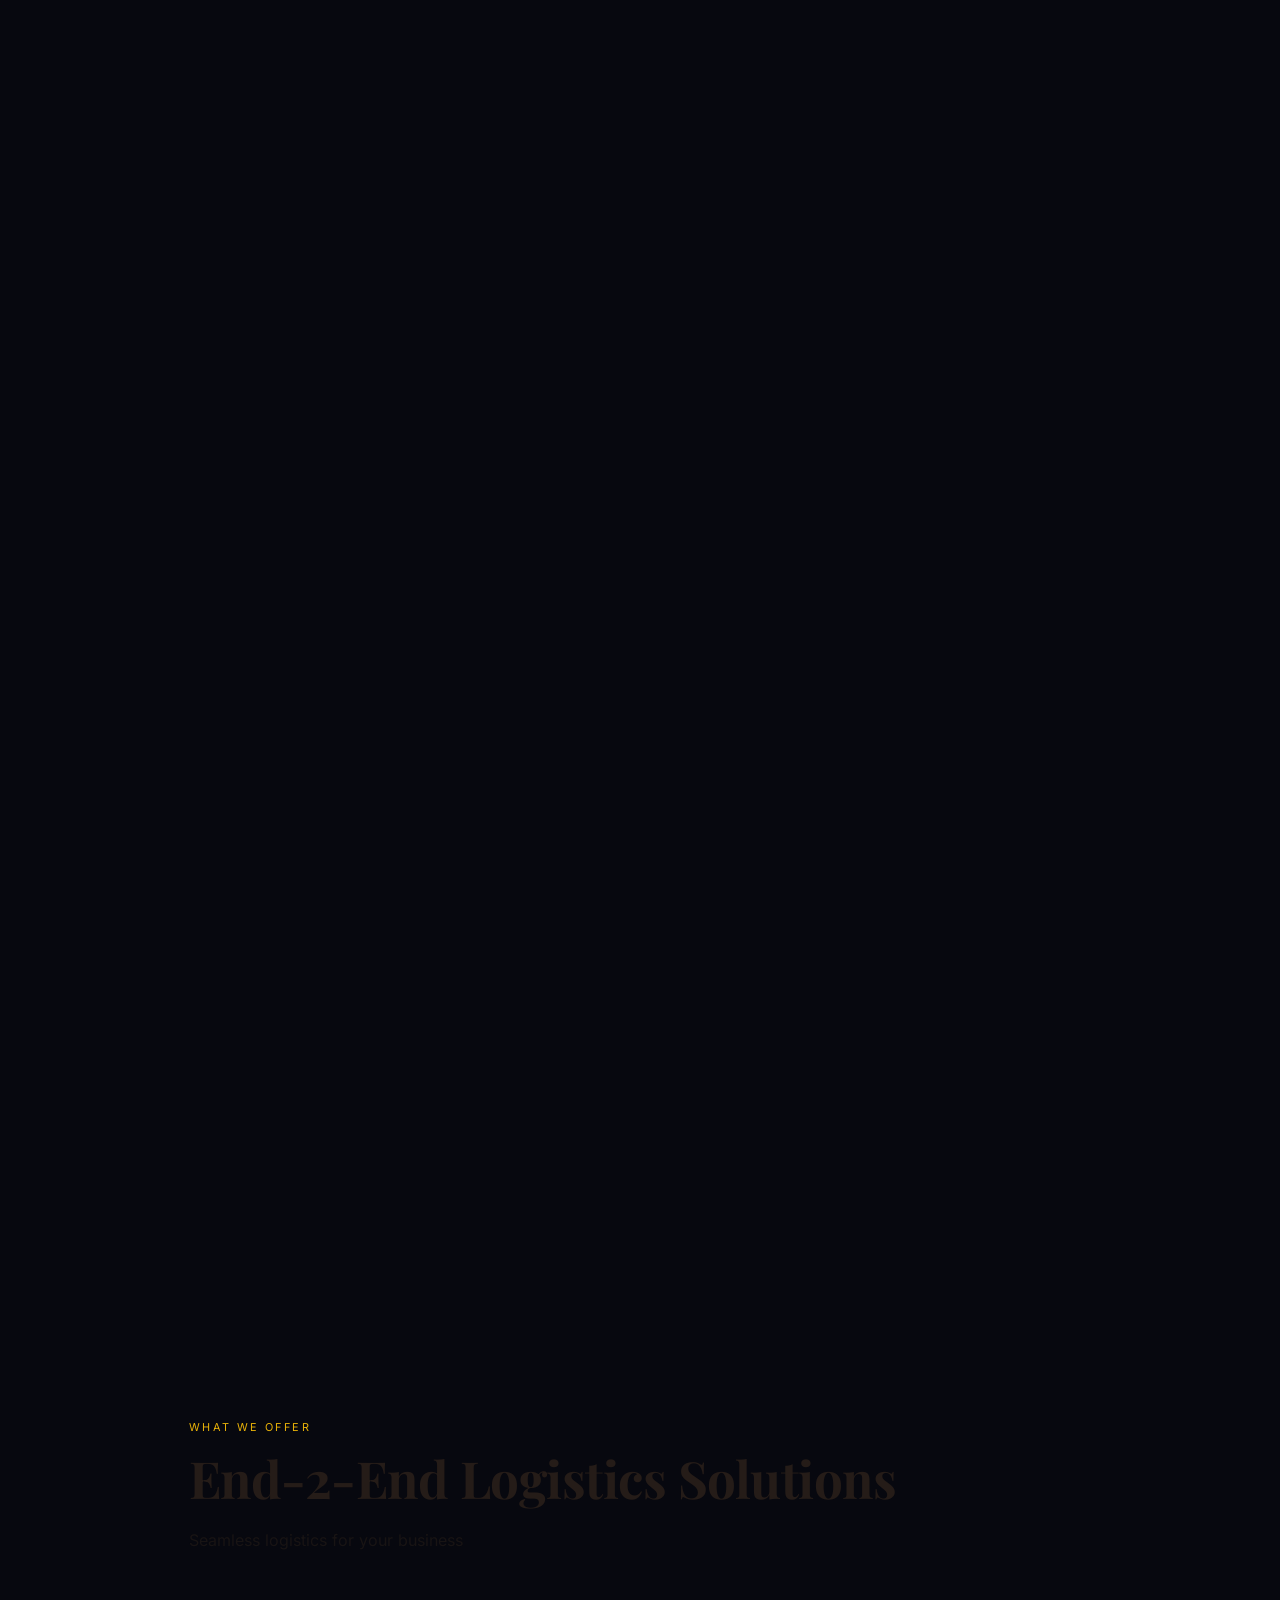
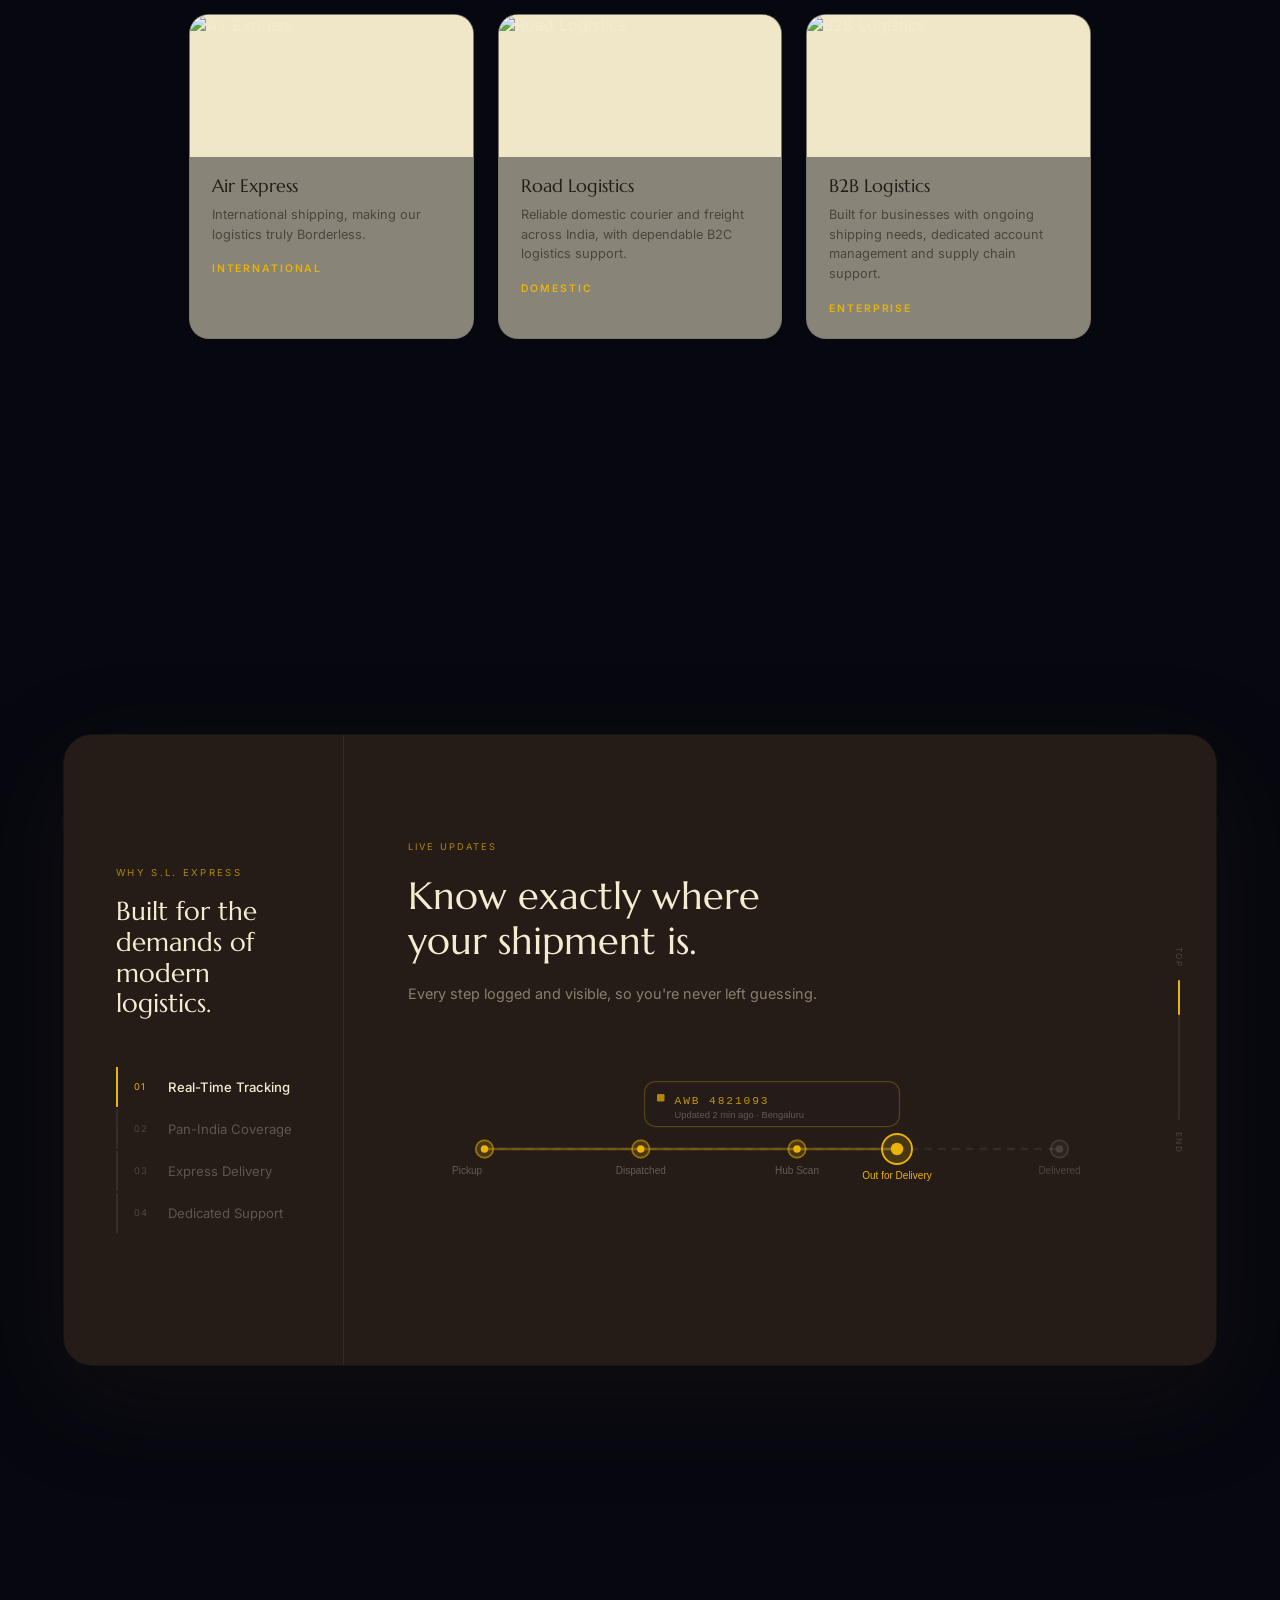
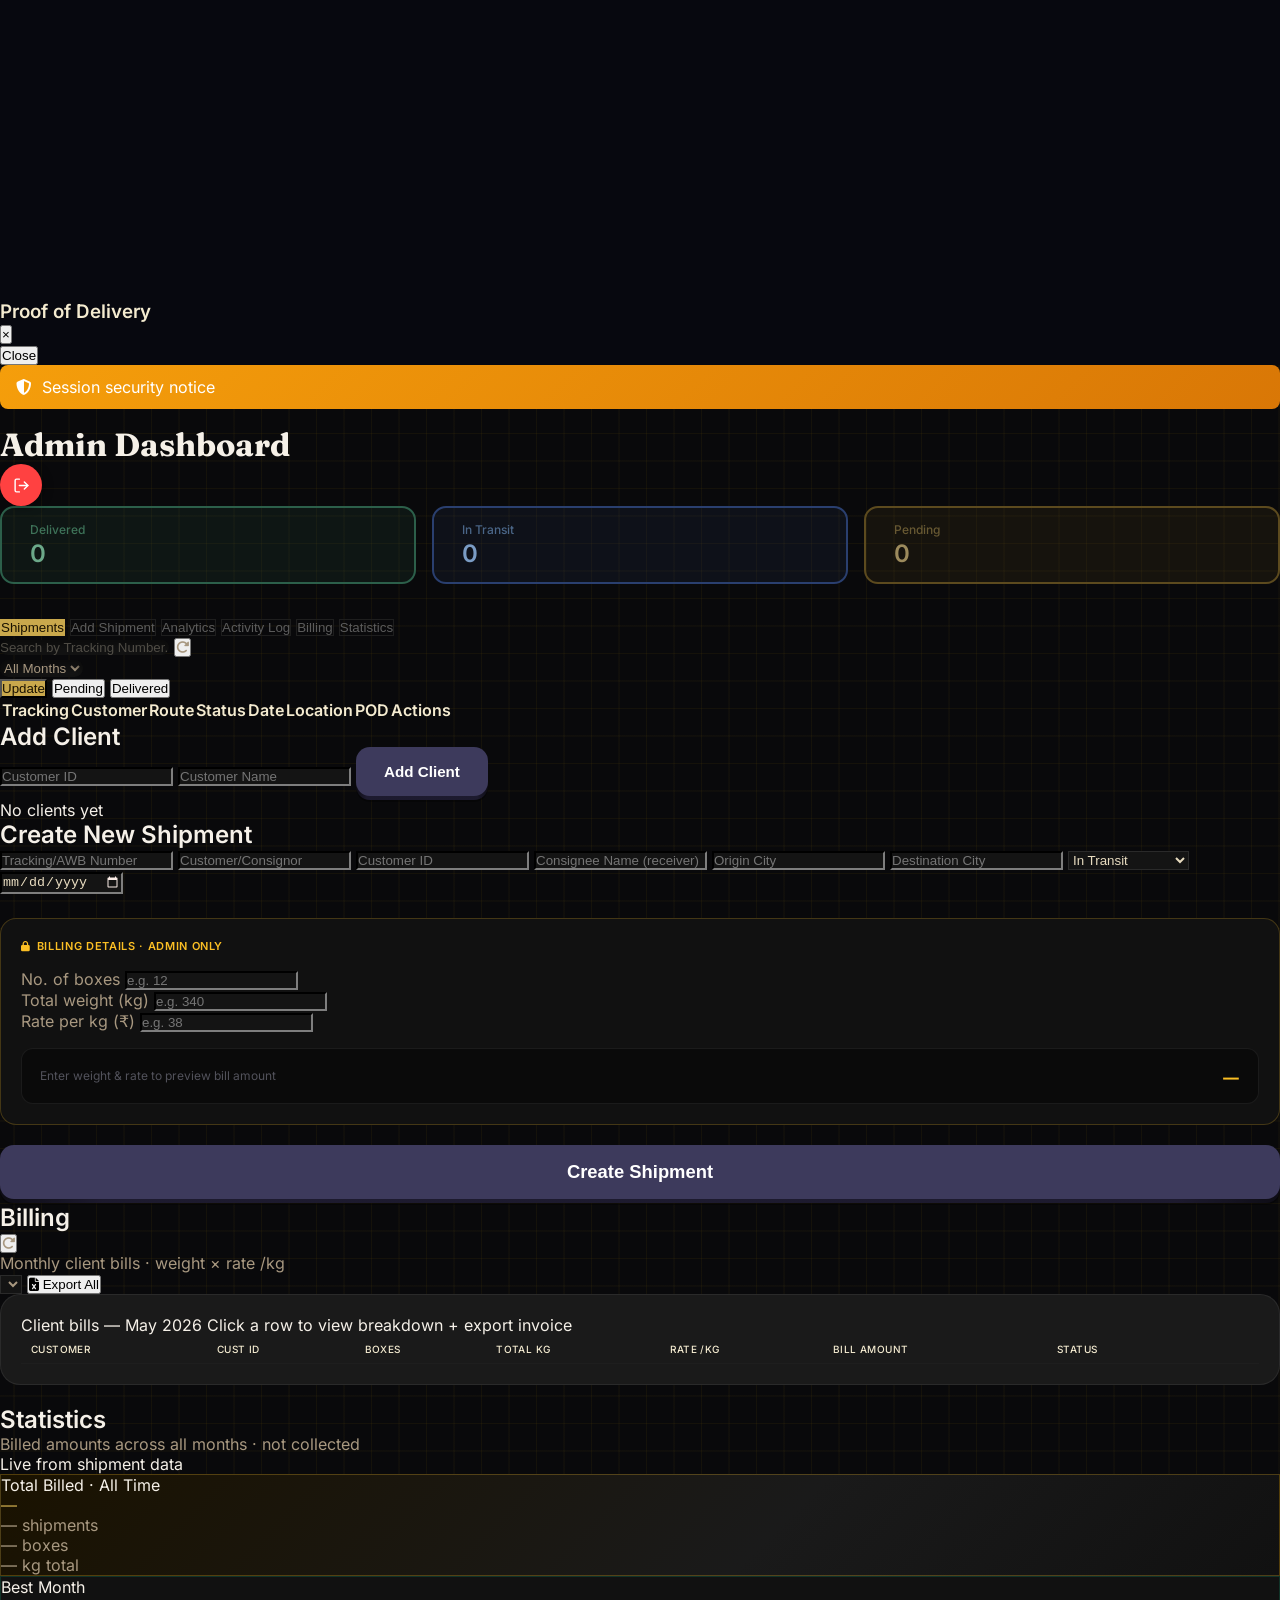
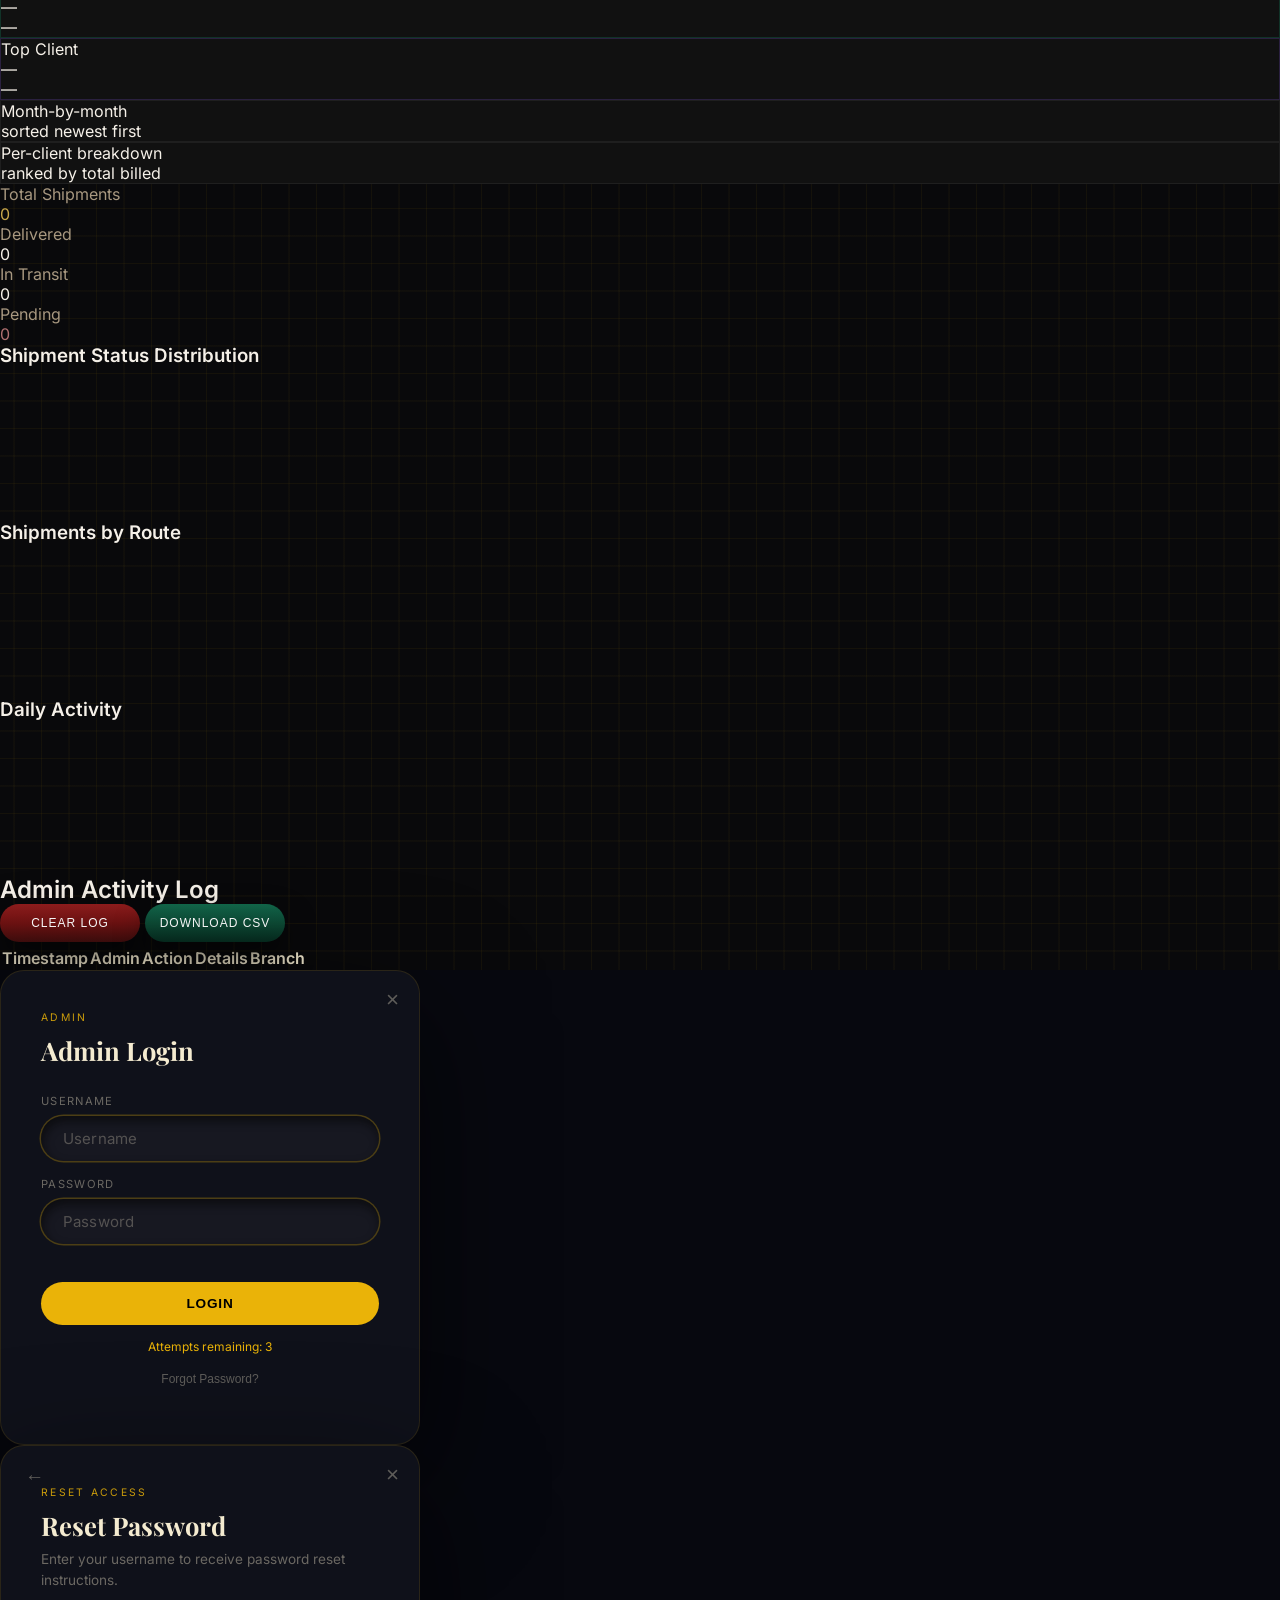
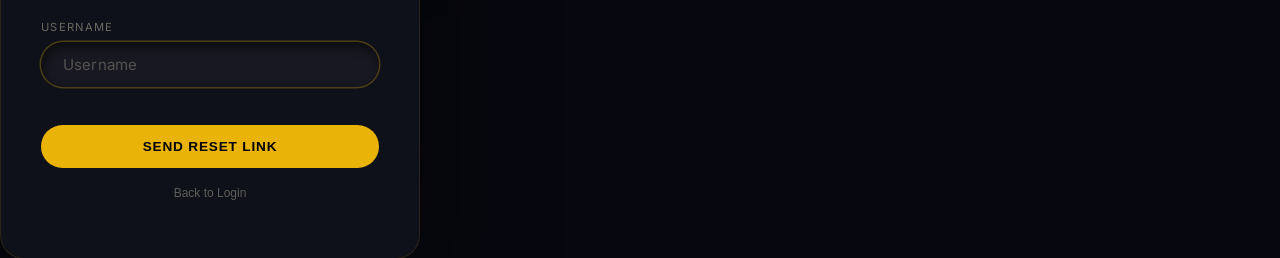
==== commit fe937fee: "Update index.html" ====
--- a/index.html
+++ b/index.html
@@ -846,7 +846,7 @@
                 <span class="calc-amount" id="calc-amt">—</span>
               </div>
             </div>
-            <button onclick="addNewShipment()" class="tab-3d tab-3d-indigo tab-3d-lg">
+            <button type="button" onclick="addNewShipment()" class="tab-3d tab-3d-indigo tab-3d-lg">
               <span class="edge"></span>
               <span class="shadow"></span>
               <span class="front">Create Shipment</span>
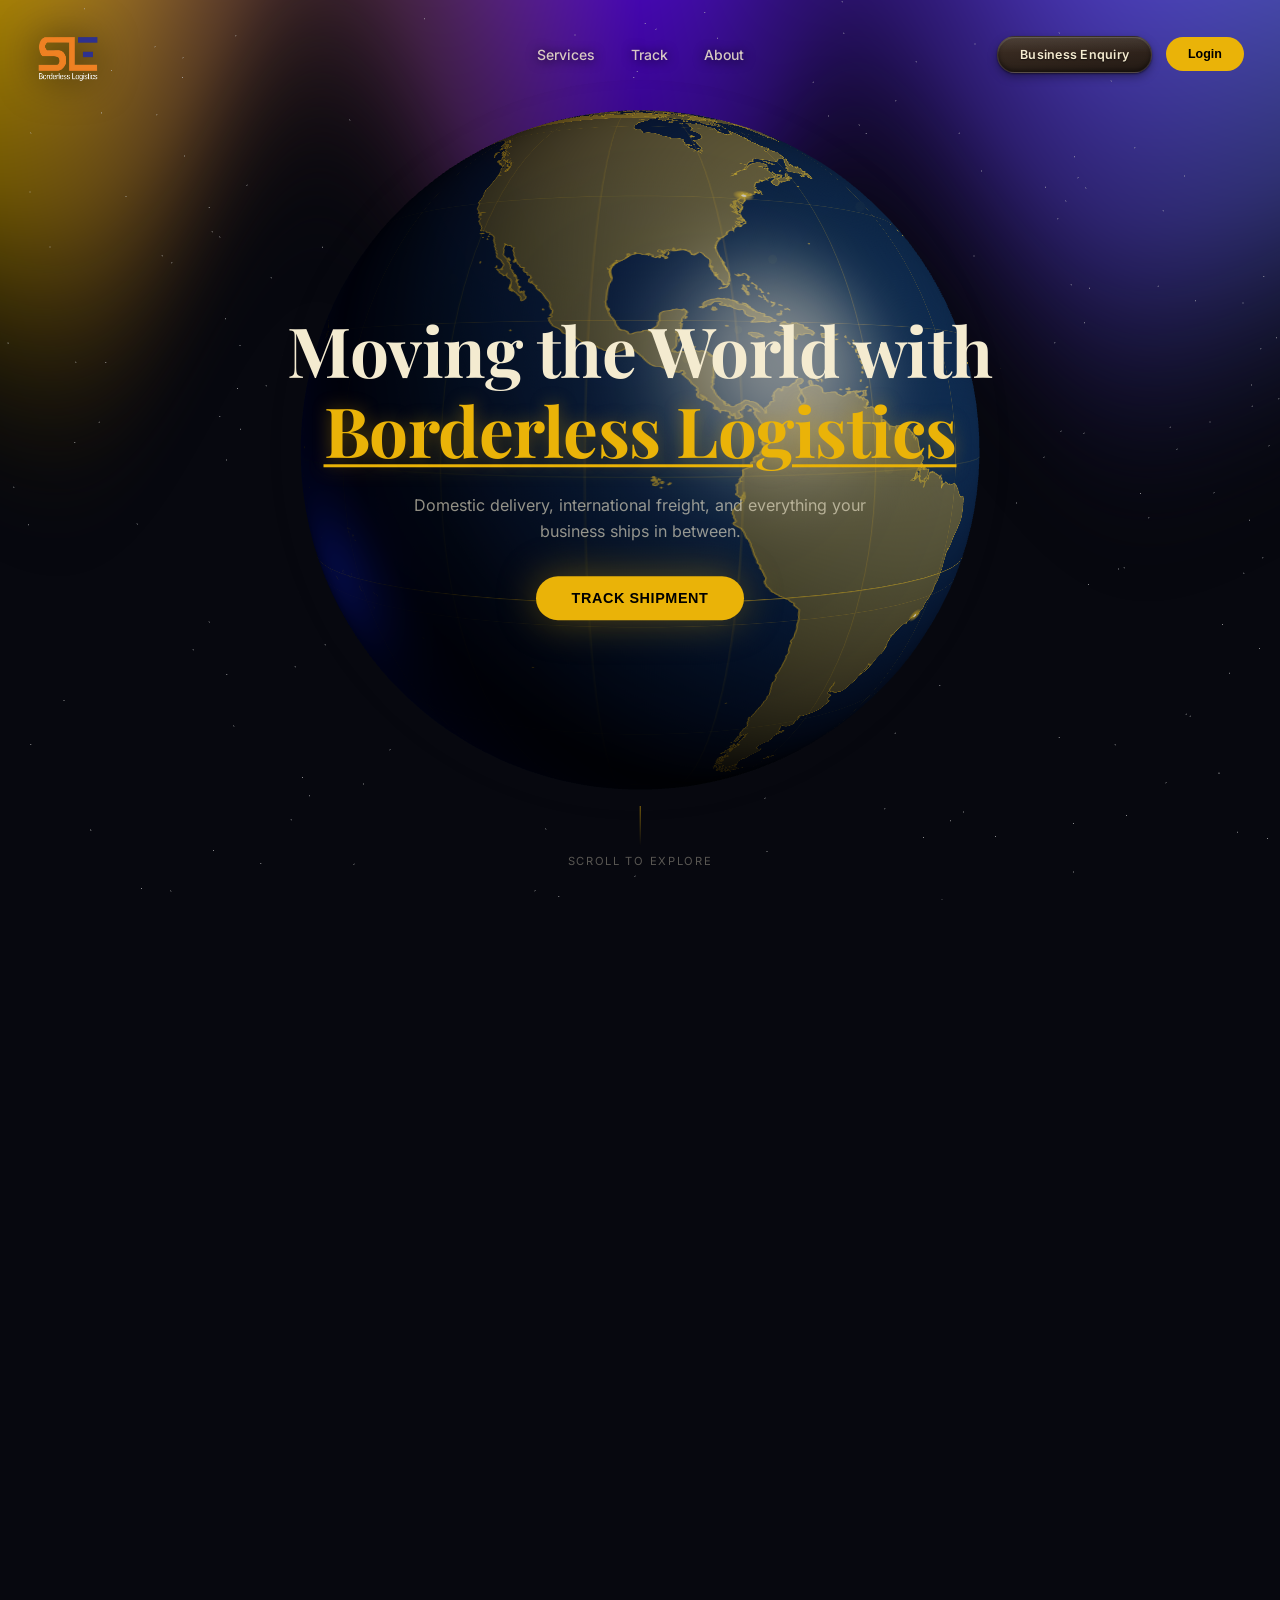
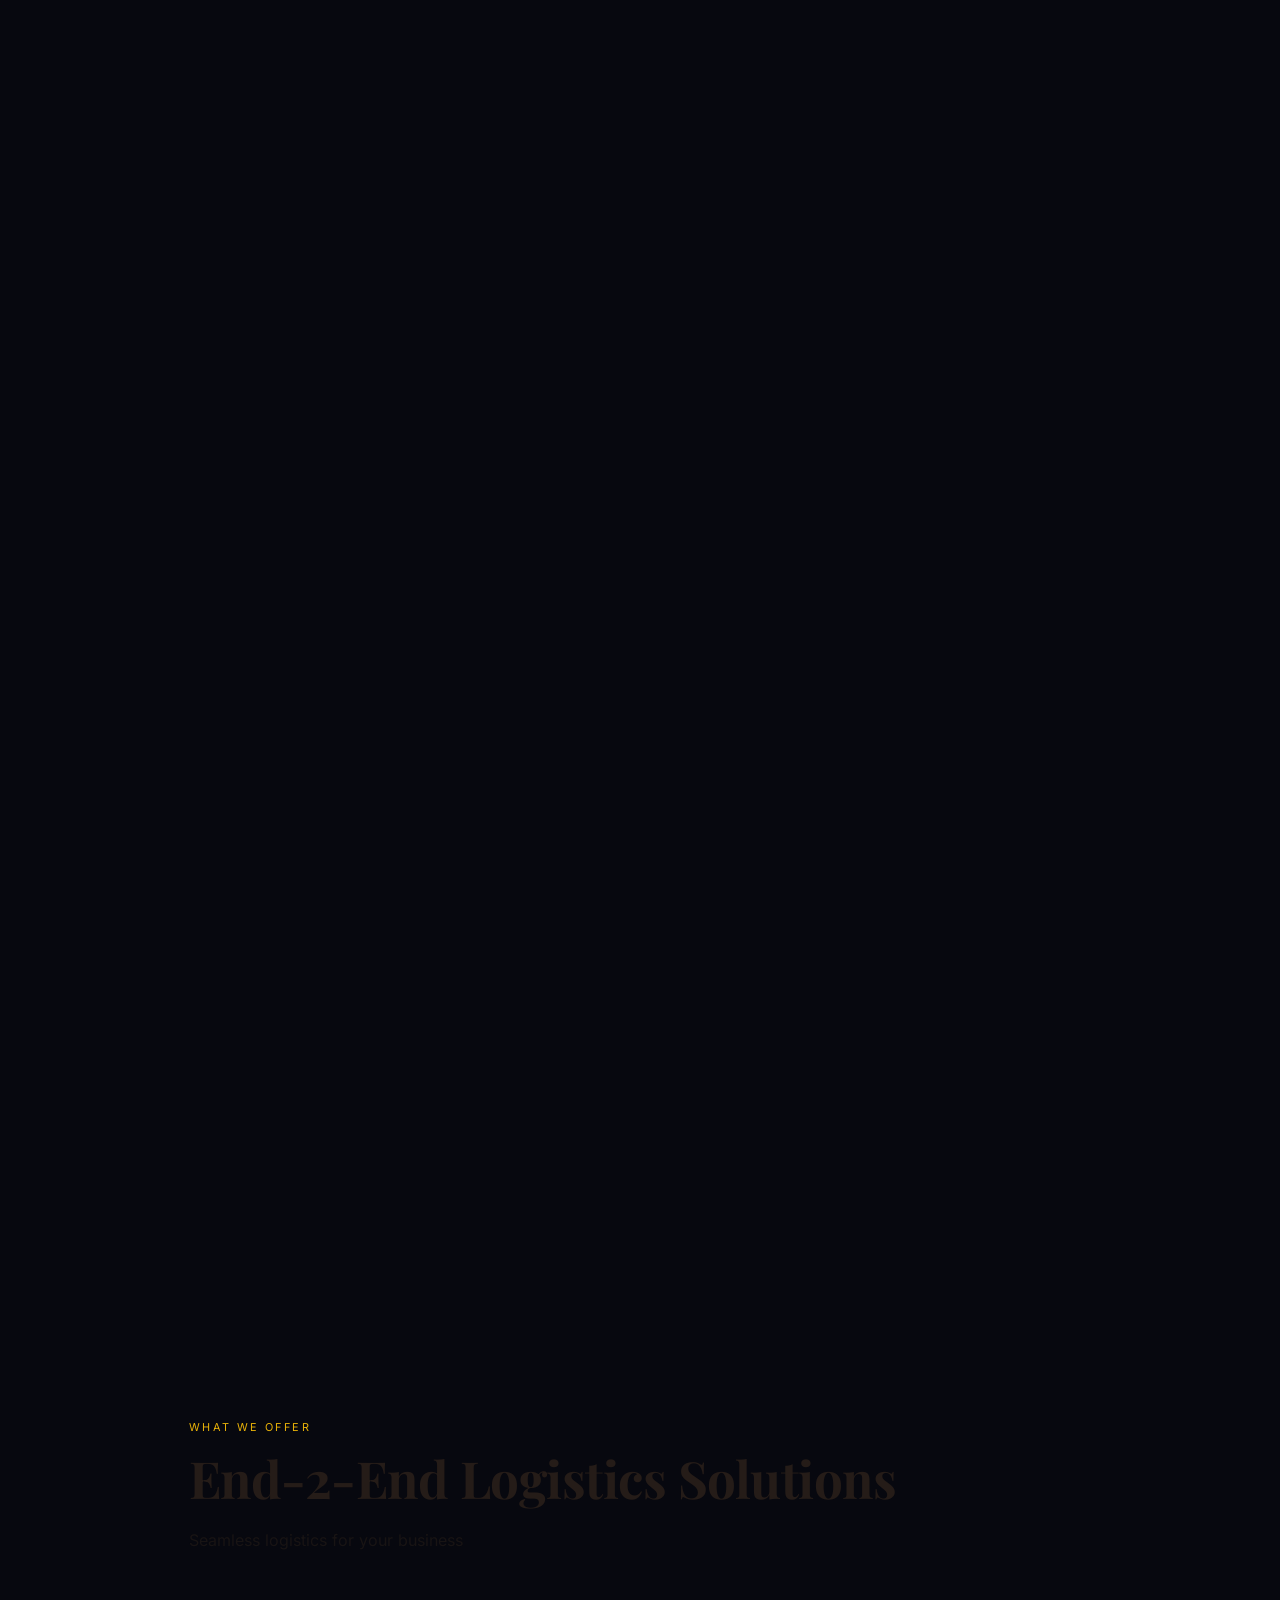
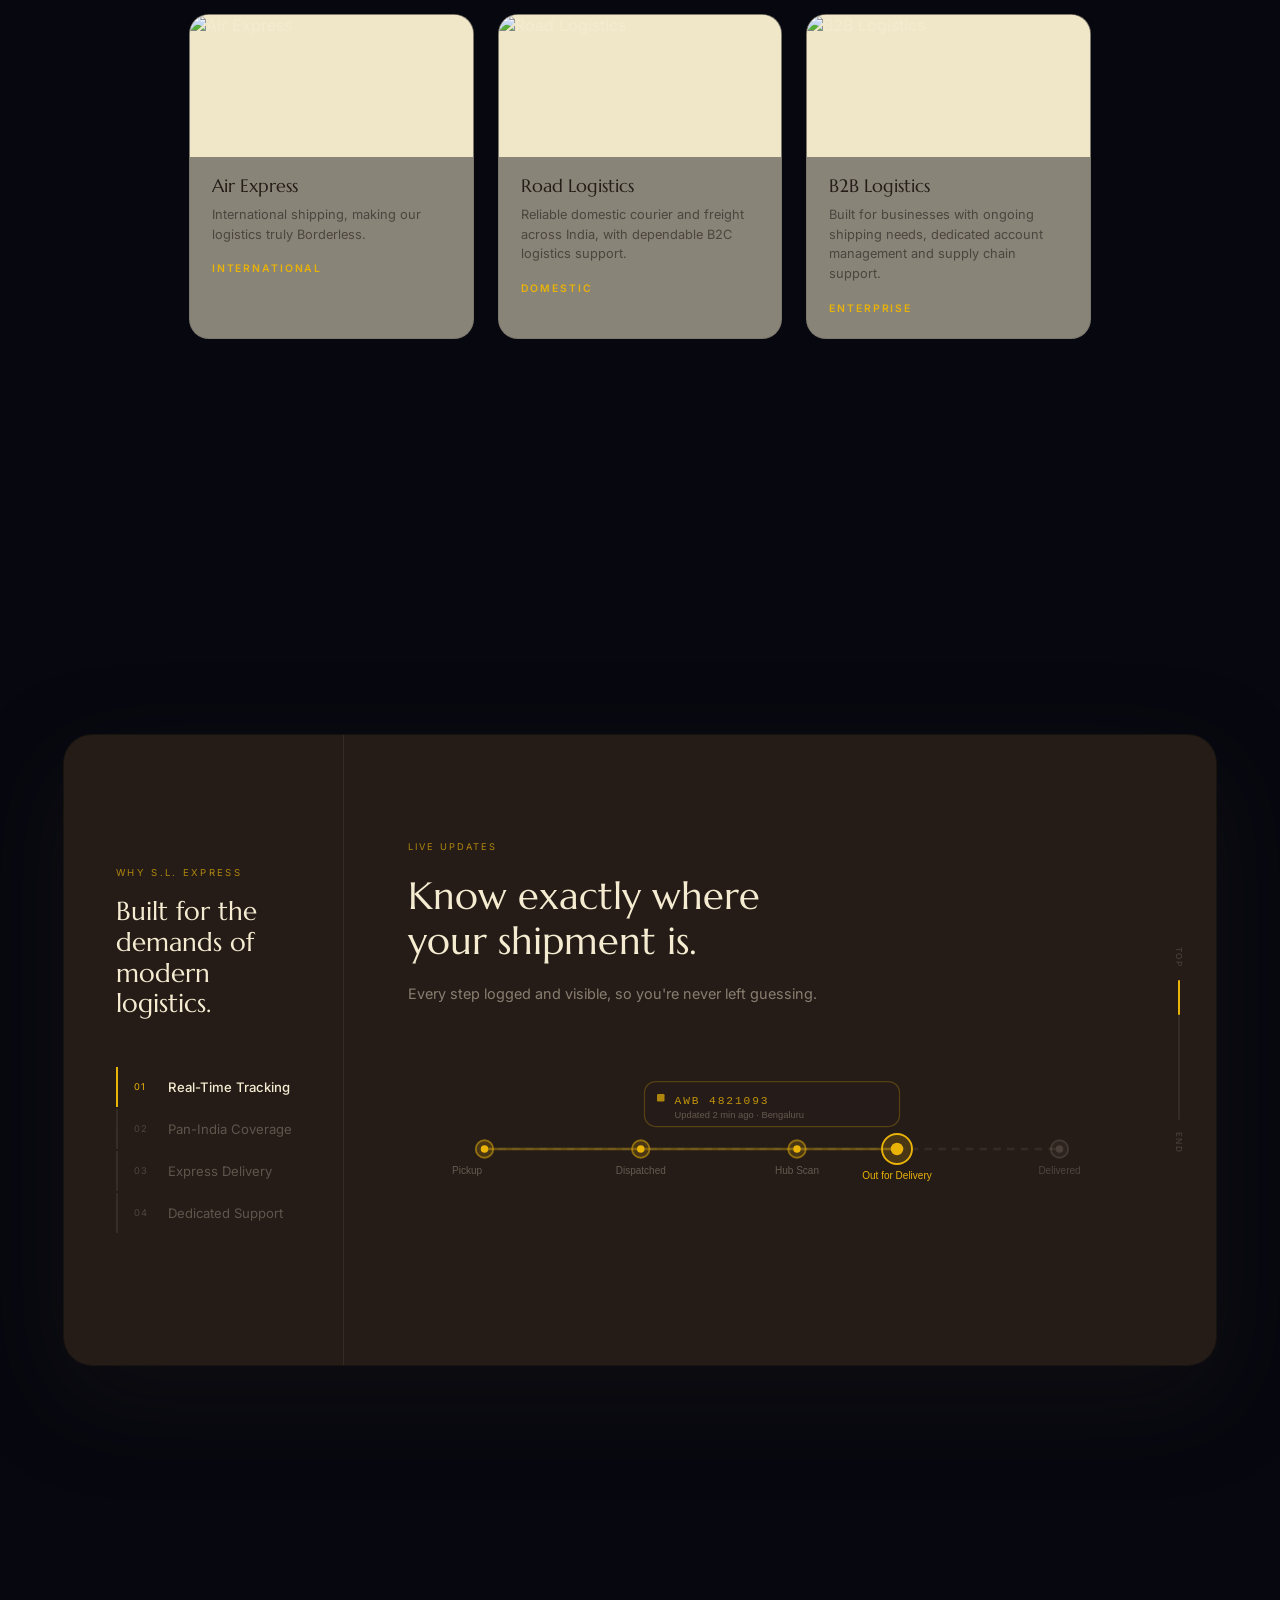
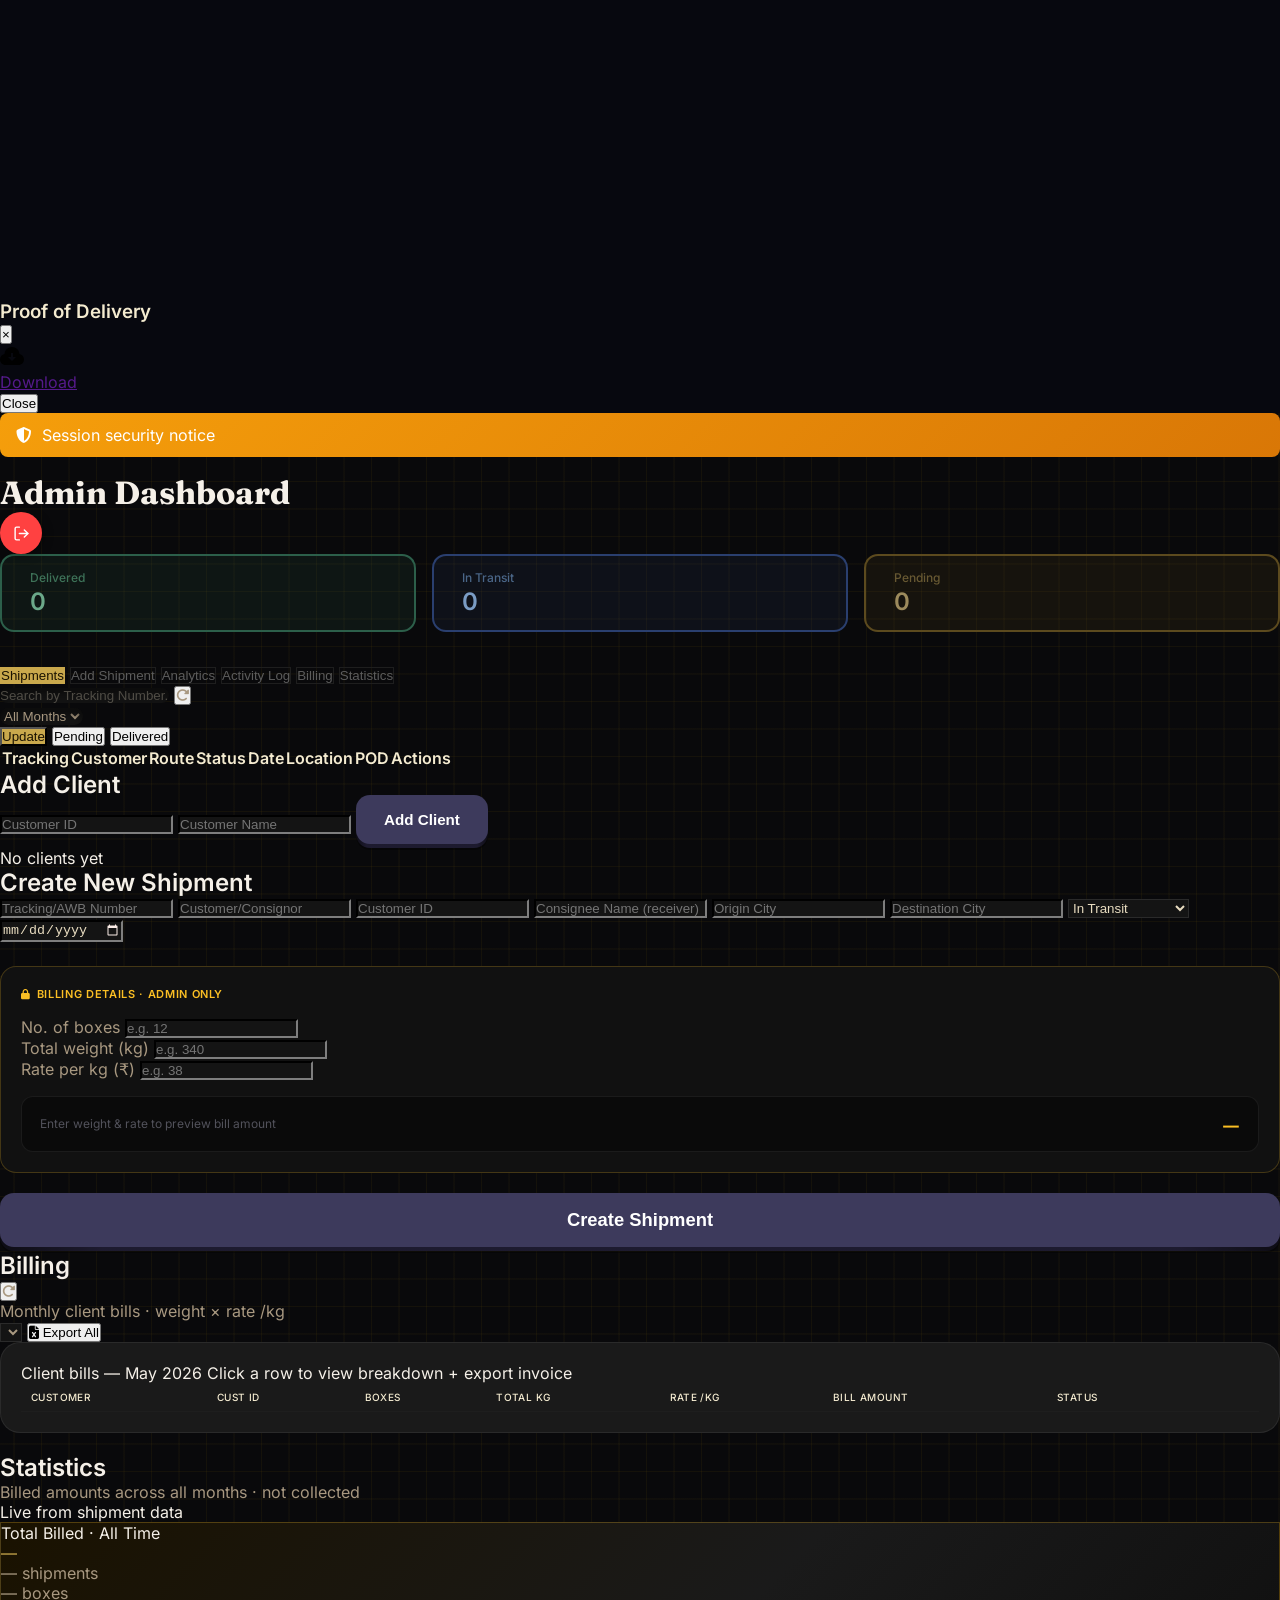
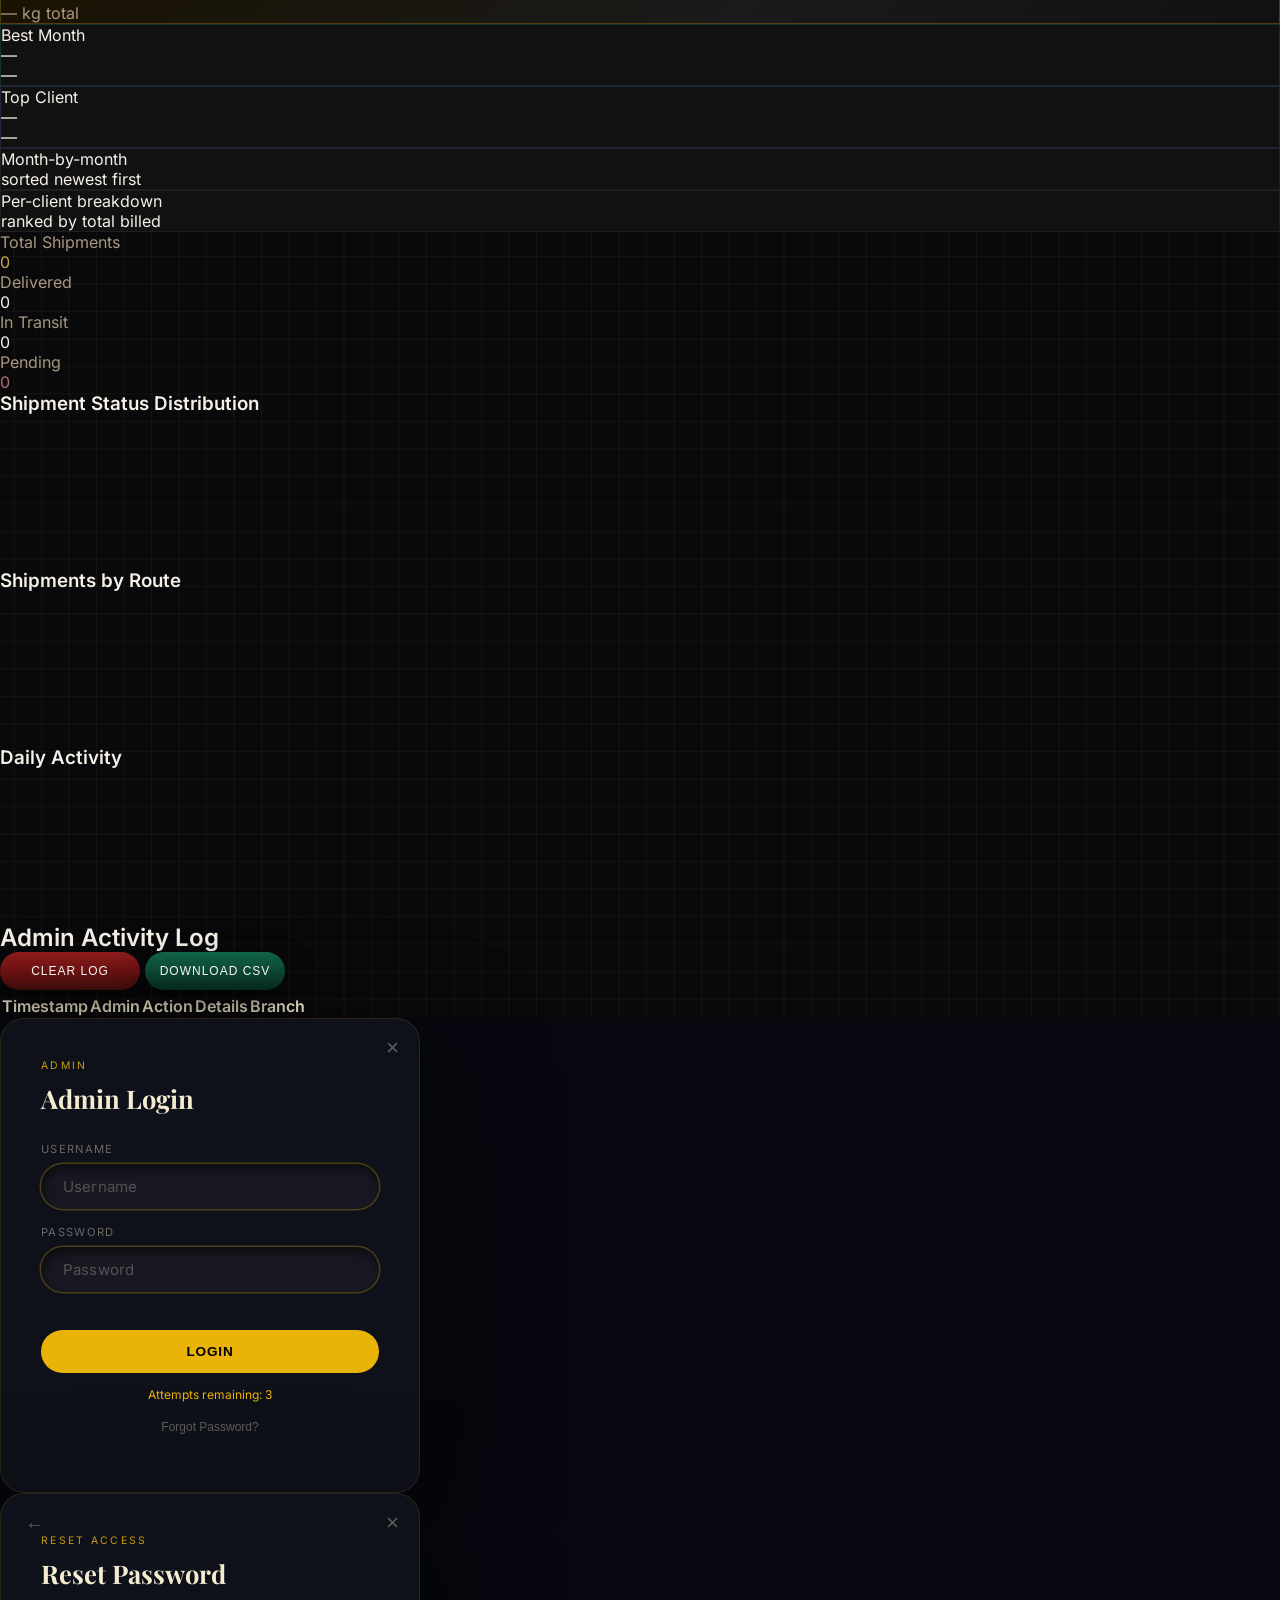
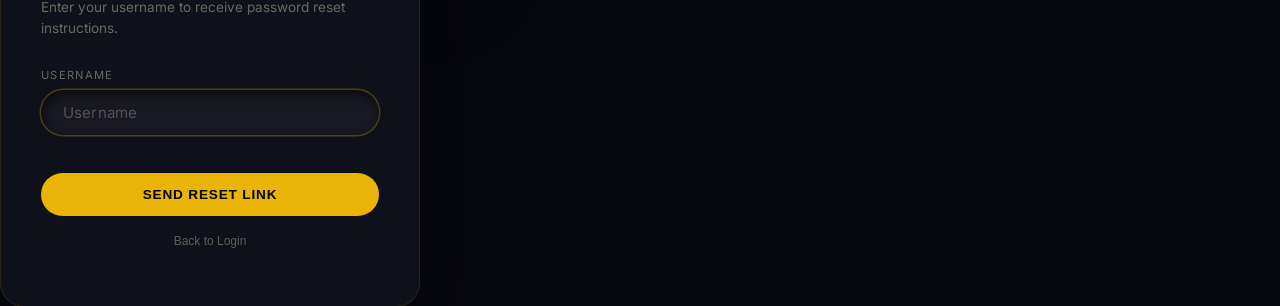
==== commit 7e5aba92: "Add download link and update POD modal structure" ====
--- a/index.html
+++ b/index.html
@@ -633,16 +633,28 @@
   </div>
 
   <!-- POD Modal -->
-    <div id="pod-modal" class="hidden fixed inset-0 bg-black/90 flex items-center justify-center z-[300] p-4">
-      <div class="bg-zinc-900 p-4 md:p-6 rounded-3xl max-w-2xl w-full mx-4">
-        <div class="flex justify-between items-center mb-4">
-          <h3 class="text-xl md:text-2xl">Proof of Delivery</h3>
-          <button onclick="closePodModal()" class="text-2xl md:text-3xl text-zinc-400 hover:text-white cursor-pointer">×</button>
-        </div>
-        <div id="pod-image-container" class="bg-black rounded-2xl overflow-hidden"></div>
-        <button onclick="closePodModal()" class="mt-4 md:mt-6 w-full bg-zinc-800 hover:bg-zinc-700 py-3 md:py-4 rounded-2xl transition-all cursor-pointer">Close</button>
-      </div>
-    </div>
+  <div id="pod-modal" class="hidden fixed inset-0 bg-black/90 flex items-center justify-center z-[300] p-4">
+    <div class="bg-zinc-900 p-4 md:p-6 rounded-3xl max-w-2xl w-full mx-4">
+      <div class="flex justify-between items-center mb-4">
+        <h3 class="text-xl md:text-2xl">Proof of Delivery</h3>
+        <button onclick="closePodModal()" class="text-2xl md:text-3xl text-zinc-400 hover:text-white cursor-pointer">&times;</button>
+      </div>
+      <div id="pod-image-container" class="bg-black rounded-2xl overflow-hidden"></div>
+      <a id="pod-download-link" href="" download class="download-btn mt-4">
+        <div class="button-content">
+          <div class="svg-container">
+            <svg class="download-icon" xmlns="http://www.w3.org/2000/svg" width="24" height="24" viewBox="0 0 24 24">
+              <path d="M19.479 10.092c-.212-3.951-3.473-7.092-7.479-7.092-4.005 0-7.267 3.141-7.479 7.092-2.57.463-4.521 2.706-4.521 5.408 0 3.037 2.463 5.5 5.5 5.5h13c3.037 0 5.5-2.463 5.5-5.5 0-2.702-1.951-4.945-4.521-5.408zm-7.479 6.908l-4-4h3v-4h2v4h3l-4 4z"/>
+            </svg>
+          </div>
+          <div class="text-container">
+            <div class="text">Download</div>
+          </div>
+        </div>
+      </a>
+      <button onclick="closePodModal()" class="mt-4 md:mt-6 w-full bg-zinc-800 hover:bg-zinc-700 py-3 md:py-4 rounded-2xl transition-all cursor-pointer">Close</button>
+    </div>
+  </div>
 
     <div class="edit-modal" id="edit-modal">
       <div class="edit-box">
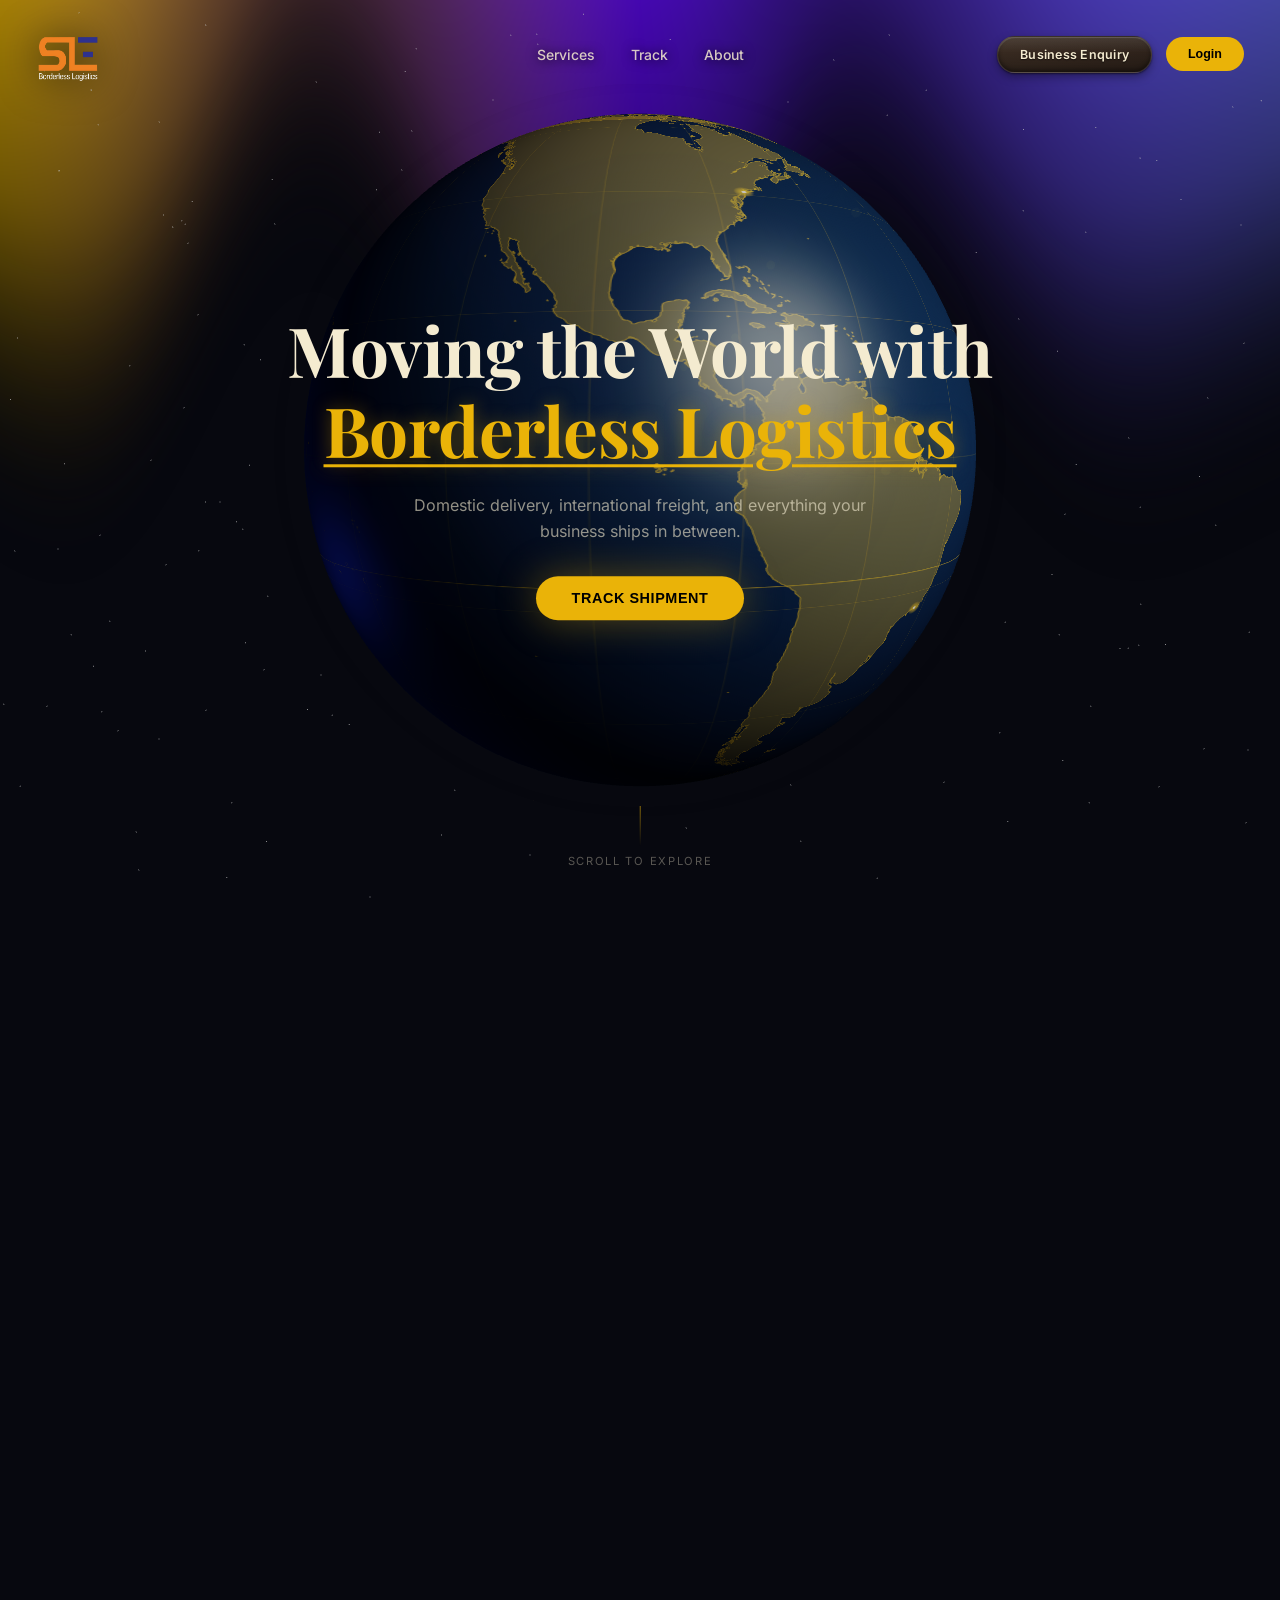
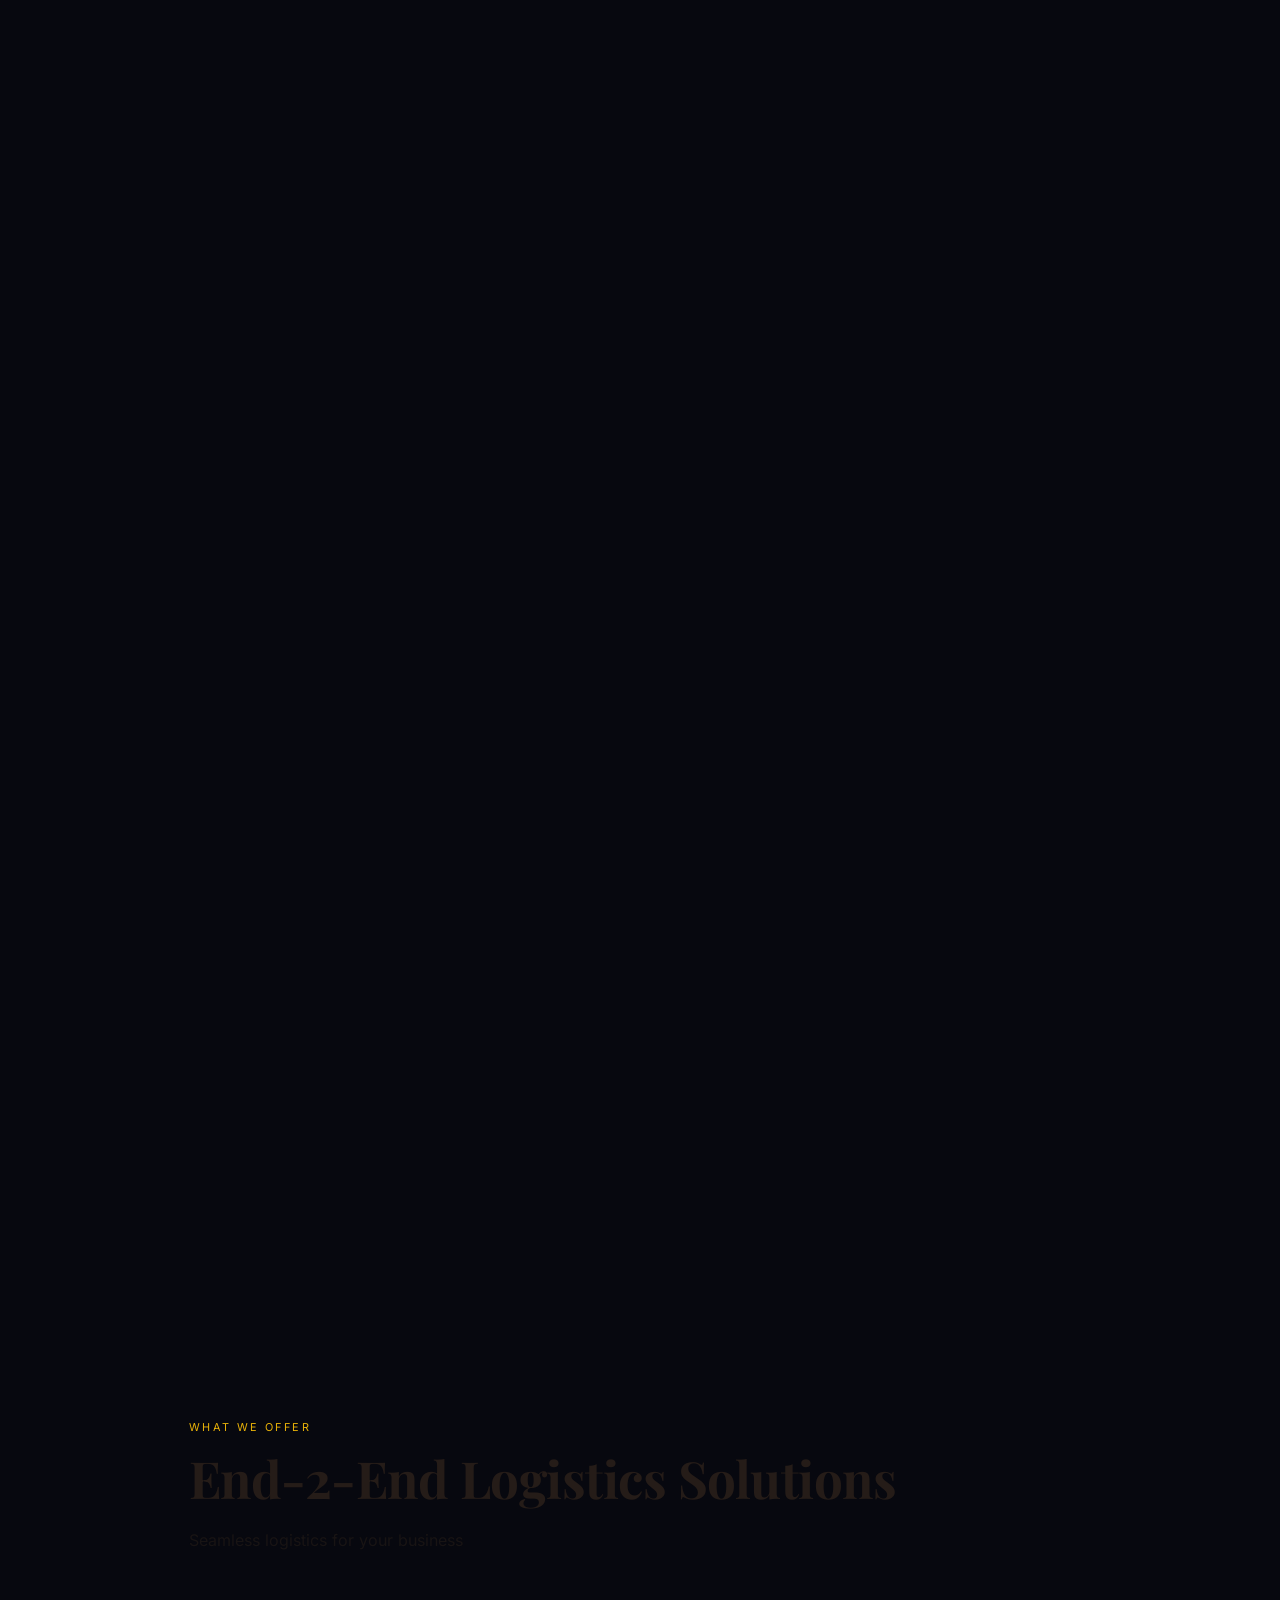
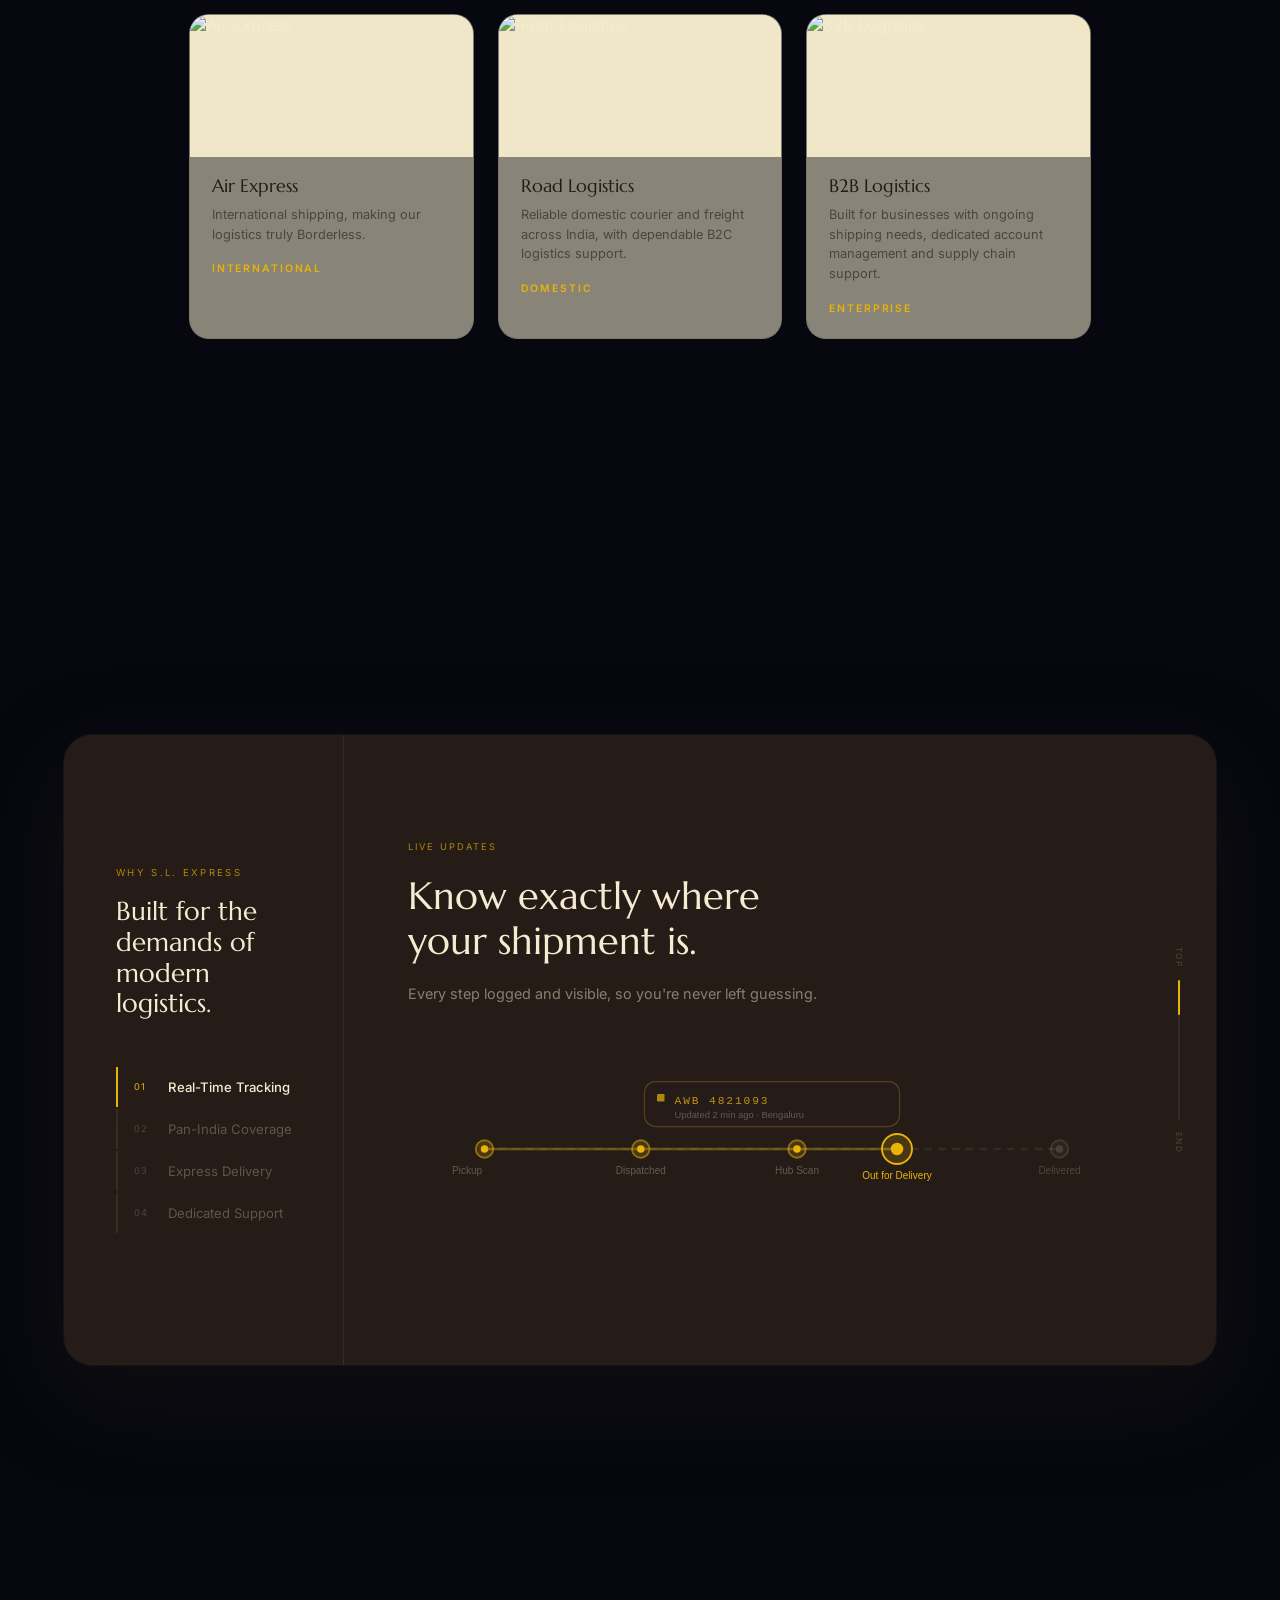
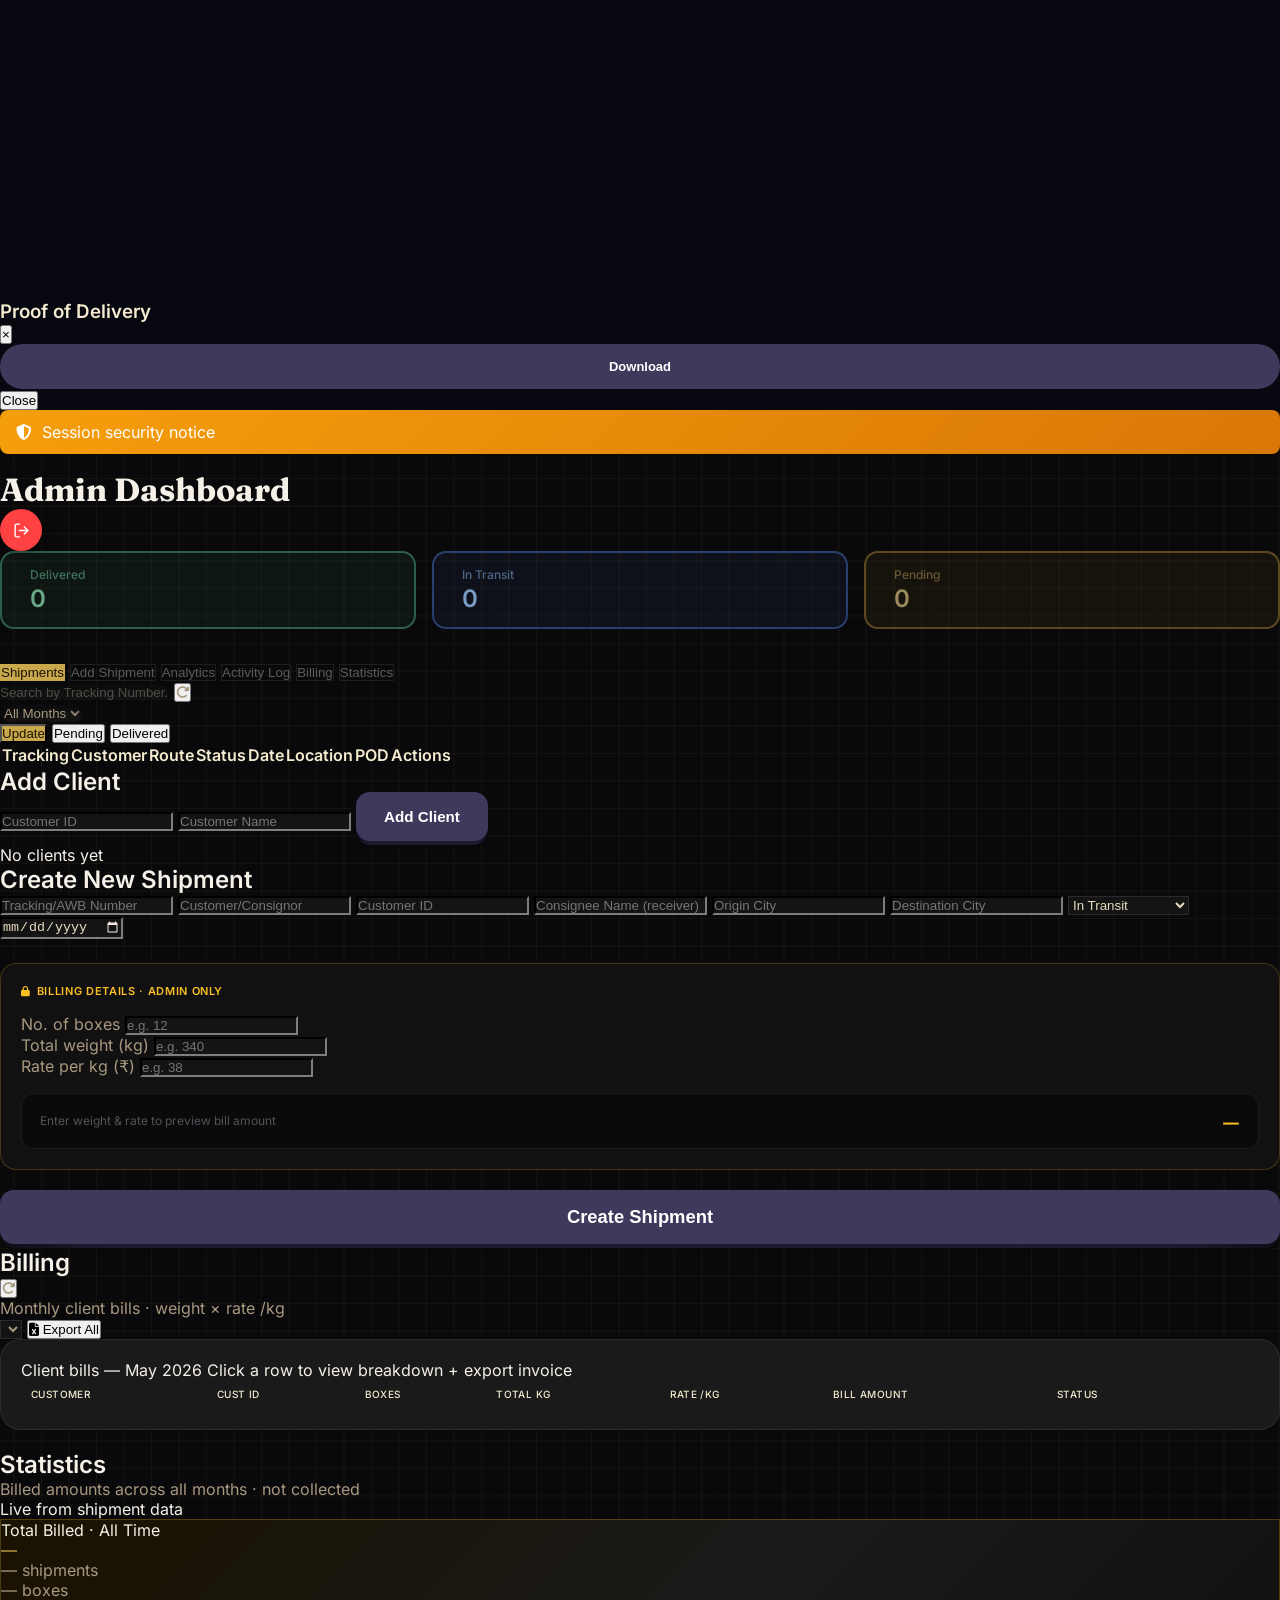
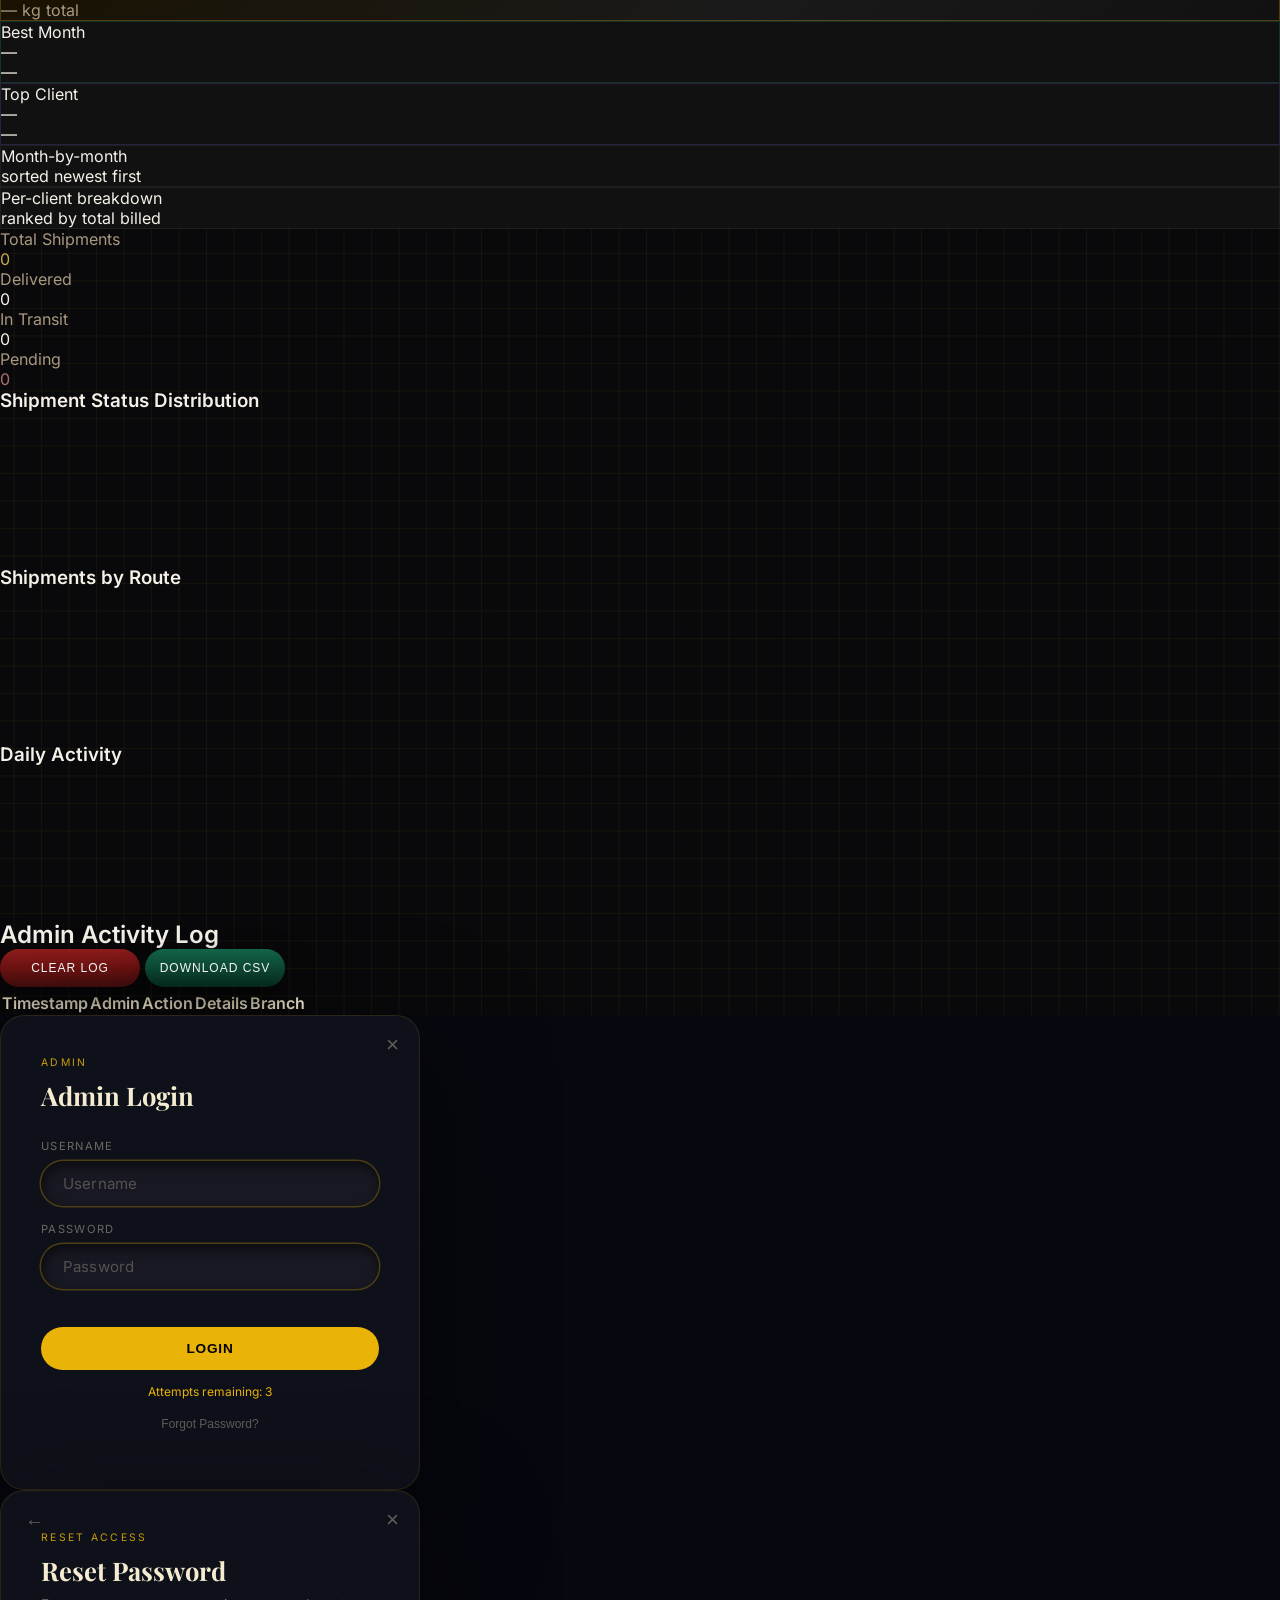
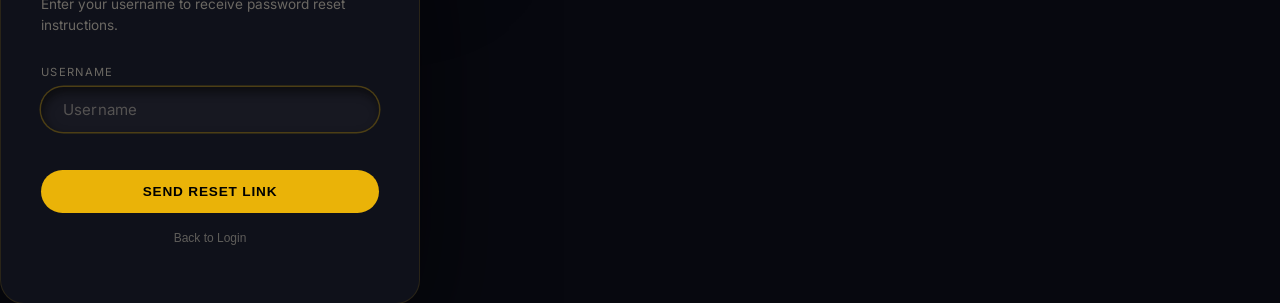
==== commit 6ffbf24d: "Refactor download link to button and enhance inputs Replaced download link anchor with button and ad" ====
--- a/index.html
+++ b/index.html
@@ -640,7 +640,7 @@
         <button onclick="closePodModal()" class="text-2xl md:text-3xl text-zinc-400 hover:text-white cursor-pointer">&times;</button>
       </div>
       <div id="pod-image-container" class="bg-black rounded-2xl overflow-hidden"></div>
-      <a id="pod-download-link" href="" download class="download-btn mt-4">
+      <button id="pod-download-link" class="download-btn mt-4" onclick="downloadPod(this.dataset.url)">
         <div class="button-content">
           <div class="svg-container">
             <svg class="download-icon" xmlns="http://www.w3.org/2000/svg" width="24" height="24" viewBox="0 0 24 24">
@@ -651,7 +651,7 @@
             <div class="text">Download</div>
           </div>
         </div>
-      </a>
+      </button>
       <button onclick="closePodModal()" class="mt-4 md:mt-6 w-full bg-zinc-800 hover:bg-zinc-700 py-3 md:py-4 rounded-2xl transition-all cursor-pointer">Close</button>
     </div>
   </div>
@@ -815,9 +815,12 @@
               <input id="new-tracking" name="tracking" placeholder="Tracking/AWB Number" class="bg-zinc-800 p-3 md:p-5 rounded-2xl text-sm md:text-base" autocomplete="off">
               <input id="new-customer" name="customer" placeholder="Customer/Consignor" class="bg-zinc-800 p-3 md:p-5 rounded-2xl text-sm md:text-base" autocomplete="on">
               <input id="new-custid" name="custid" placeholder="Customer ID" class="bg-zinc-800 p-3 md:p-5 rounded-2xl text-sm md:text-base" oninput="autofillCustomer()" autocomplete="off">
-              <input id="new-consignee" name="consignee" placeholder="Consignee Name (receiver)" class="bg-zinc-800 p-3 md:p-5 rounded-2xl text-sm md:text-base" autocomplete="on">
-              <input id="new-origin" name="origin" placeholder="Origin City" class="bg-zinc-800 p-3 md:p-5 rounded-2xl text-sm md:text-base" autocomplete="on">
-              <input id="new-destination" name="destination" placeholder="Destination City" class="bg-zinc-800 p-3 md:p-5 rounded-2xl text-sm md:text-base" autocomplete="on">
+              <input id="new-consignee" name="consignee" list="consignee-list" placeholder="Consignee Name (receiver)" class="bg-zinc-800 p-3 md:p-5 rounded-2xl text-sm md:text-base" autocomplete="off">
+              <datalist id="consignee-list"></datalist>
+              <input id="new-origin" name="origin" list="origin-list" placeholder="Origin City" class="bg-zinc-800 p-3 md:p-5 rounded-2xl text-sm md:text-base" autocomplete="off">
+              <datalist id="origin-list"></datalist>
+              <input id="new-destination" name="destination" list="destination-list" placeholder="Destination City" class="bg-zinc-800 p-3 md:p-5 rounded-2xl text-sm md:text-base" autocomplete="off">
+              <datalist id="destination-list"></datalist>
               <select id="new-status" class="bg-zinc-800 p-3 md:p-5 rounded-2xl text-sm md:text-base">
                 <option value="Picked Up">Picked Up</option>
                 <option value="In Transit" selected>In Transit</option>
--- a/assets/css/styles.css
+++ b/assets/css/styles.css
@@ -1,169 +1,107 @@
-    *, *::before, *::after { box-sizing: border-box; margin: 0; padding: 0; }
-
-    :root {
-      --gold: #EAB308;
-      --gold-dim: rgba(234,179,8,0.15);
-      --bg: #07080f;
-      --text: #f4ebd0;
-    }
-
-    html { scroll-behavior: smooth; scrollbar-width: none; }
-    html::-webkit-scrollbar { display: none; }
-
-    body {
-      background: var(--bg);
-      color: var(--text);
-      font-family: 'Inter', sans-serif;
-      overflow-x: hidden;
-    }
-
-    /* ─── SCROLL PROGRESS BAR ─── */
-    #progress-bar {
-      position: fixed;
-      top: 0; left: 0;
-      height: 2px;
-      width: 0%;
-      background: linear-gradient(90deg, #EAB308, #f97316);
-      z-index: 999;
-      transition: width 0.1s linear;
-    }
-
-    /* ─── NAVBAR ─── */
-    nav {
-      position: fixed;
-      top: 0; left: 0; right: 0;
-      padding: 22px 36px;
-      display: flex;
-      align-items: center;
-      z-index: 200;
-      pointer-events: all;
-      transition: transform 0.4s cubic-bezier(0.4,0,0.2,1);
-    }
-    nav.nav-hidden { transform: translateY(-110%); pointer-events: none; }
-    nav.nav-force-visible { transform: translateY(0); pointer-events: all; }
-
-    .logo {
-      flex: 1;
-      display: flex;
-      align-items: center;
-    }
-    .logo img {
-      height: 64px;
-      width: auto;
-      display: block;
-      filter: drop-shadow(0 2px 20px rgba(0,0,0,0.8));
-    }
-
-    .nav-links {
-      display: flex;
-      gap: 36px;
-      list-style: none;
-      font-size: 0.875rem;
-      font-weight: 500;
-      color: rgba(244,235,208,0.85);
-    }
-
-    .nav-links a {
-      position: relative;
-      color: inherit;
-      text-decoration: none;
-      transition: color 0.2s;
-      padding-bottom: 4px;
-      text-shadow: 0 1px 12px rgba(0,0,0,0.9);
-    }
-    .nav-links a::after {
-      content: '';
-      position: absolute;
-      left: 0; bottom: 0;
-      height: 2px;
-      background-color: var(--gold);
-      width: 0%;
-      transition: width 0.3s ease;
-    }
-    .nav-links a:hover { color: var(--gold); }
-    .nav-links a:hover::after {
-      width: 100%;
-      animation: heartbeat116 1.5s ease-in-out 0.3s infinite;
-    }
-    @keyframes heartbeat116 {
-      0%, 100% { width: 100%; }
-      50% { width: 60%; }
-    }
-
-    .nav-right { flex: 1; display: flex; justify-content: flex-end; align-items: center; gap: 14px; }
-
-    /* ── Skeuomorphic embossed brass/leather button ── */
-    .quote-btn {
-      position: relative;
-      font-family: 'Inter', sans-serif;
-      font-weight: 600;
-      font-size: 0.78rem;
-      letter-spacing: 0.02em;
-      padding: 10px 22px;
-      border-radius: 18px;
-      border: 1px solid rgba(255,255,255,0.08);
-      cursor: pointer;
-      color: #f4ebd0;
-      background:
-        linear-gradient(180deg, rgba(255,255,255,0.10) 0%, rgba(255,255,255,0) 45%, rgba(0,0,0,0.18) 100%),
-        linear-gradient(160deg, #3a2c22 0%, #2a1f18 100%);
-      box-shadow:
-        inset 0 1px 1px rgba(255,255,255,0.18),
-        inset 0 -2px 4px rgba(0,0,0,0.45),
-        0 1px 2px rgba(0,0,0,0.5),
-        0 4px 10px rgba(0,0,0,0.35);
-      text-shadow: 0 1px 1px rgba(0,0,0,0.6);
-      transition: transform 0.15s ease, box-shadow 0.15s ease, background 0.2s ease;
-    }
-    .quote-btn:hover {
-      color: #fff6dd;
-      background:
-        linear-gradient(180deg, rgba(255,255,255,0.14) 0%, rgba(255,255,255,0) 45%, rgba(0,0,0,0.18) 100%),
-        linear-gradient(160deg, #4a3a28 0%, #34281e 100%);
-      box-shadow:
-        inset 0 1px 1px rgba(255,255,255,0.22),
-        inset 0 -2px 4px rgba(0,0,0,0.45),
-        0 1px 2px rgba(0,0,0,0.5),
-        0 6px 16px rgba(234,179,8,0.18);
-    }
-    .quote-btn:active {
-      transform: translateY(1px) scale(0.98);
-      box-shadow:
-        inset 0 2px 5px rgba(0,0,0,0.55),
-        inset 0 -1px 1px rgba(255,255,255,0.08),
-        0 1px 2px rgba(0,0,0,0.4);
-    }
-
-    /* ── Mobile / tablet CTA rail (hidden on desktop, replaces cramped nav buttons) ── */
-    .mobile-cta-rail { display: none; }
-
-    @media (max-width: 900px) {
-      .nav-right .quote-btn, .nav-right .admin-wrap { display: none; }
-
-      .mobile-cta-rail {
+      *, *::before, *::after { box-sizing: border-box; margin: 0; padding: 0; }
+
+      :root {
+        --gold: #EAB308;
+        --gold-dim: rgba(234,179,8,0.15);
+        --bg: #07080f;
+        --text: #f4ebd0;
+      }
+
+      html { scroll-behavior: smooth; scrollbar-width: none; }
+      html::-webkit-scrollbar { display: none; }
+
+      body {
+        background: var(--bg);
+        color: var(--text);
+        font-family: 'Inter', sans-serif;
+        overflow-x: hidden;
+      }
+
+      /* ─── SCROLL PROGRESS BAR ─── */
+      #progress-bar {
+        position: fixed;
+        top: 0; left: 0;
+        height: 2px;
+        width: 0%;
+        background: linear-gradient(90deg, #EAB308, #f97316);
+        z-index: 999;
+        transition: width 0.1s linear;
+      }
+
+      /* ─── NAVBAR ─── */
+      nav {
+        position: fixed;
+        top: 0; left: 0; right: 0;
+        padding: 22px 36px;
         display: flex;
-        flex-direction: column;
-        gap: 12px;
-        position: fixed;
-        right: 0;
-        top: 22%;
-        transform: translateY(-50%);
-        z-index: 250;
-      }
-      .rail-btn {
-        writing-mode: vertical-rl;
-        text-orientation: mixed;
-        transform: rotate(180deg);
+        align-items: center;
+        z-index: 200;
+        pointer-events: all;
+        transition: transform 0.4s cubic-bezier(0.4,0,0.2,1);
+      }
+      nav.nav-hidden { transform: translateY(-110%); pointer-events: none; }
+      nav.nav-force-visible { transform: translateY(0); pointer-events: all; }
+
+      .logo {
+        flex: 1;
+        display: flex;
+        align-items: center;
+      }
+      .logo img {
+        height: 64px;
+        width: auto;
+        display: block;
+        filter: drop-shadow(0 2px 20px rgba(0,0,0,0.8));
+      }
+
+      .nav-links {
+        display: flex;
+        gap: 36px;
+        list-style: none;
+        font-size: 0.875rem;
+        font-weight: 500;
+        color: rgba(244,235,208,0.85);
+      }
+
+      .nav-links a {
+        position: relative;
+        color: inherit;
+        text-decoration: none;
+        transition: color 0.2s;
+        padding-bottom: 4px;
+        text-shadow: 0 1px 12px rgba(0,0,0,0.9);
+      }
+      .nav-links a::after {
+        content: '';
+        position: absolute;
+        left: 0; bottom: 0;
+        height: 2px;
+        background-color: var(--gold);
+        width: 0%;
+        transition: width 0.3s ease;
+      }
+      .nav-links a:hover { color: var(--gold); }
+      .nav-links a:hover::after {
+        width: 100%;
+        animation: heartbeat116 1.5s ease-in-out 0.3s infinite;
+      }
+      @keyframes heartbeat116 {
+        0%, 100% { width: 100%; }
+        50% { width: 60%; }
+      }
+
+      .nav-right { flex: 1; display: flex; justify-content: flex-end; align-items: center; gap: 14px; }
+
+      /* ── Skeuomorphic embossed brass/leather button ── */
+      .quote-btn {
+        position: relative;
         font-family: 'Inter', sans-serif;
         font-weight: 600;
-        font-size: 0.72rem;
-        letter-spacing: 0.04em;
-        padding: 20px 9px;
-        /* rounded on the outer (left) edge, flat against the screen edge (right) —
-           written swapped here because rotate(180deg) mirrors it back correctly */
-        border-radius: 0 16px 16px 0;
+        font-size: 0.78rem;
+        letter-spacing: 0.02em;
+        padding: 10px 22px;
+        border-radius: 18px;
         border: 1px solid rgba(255,255,255,0.08);
-        border-left: none;
         cursor: pointer;
         color: #f4ebd0;
         background:
@@ -172,2440 +110,2536 @@
         box-shadow:
           inset 0 1px 1px rgba(255,255,255,0.18),
           inset 0 -2px 4px rgba(0,0,0,0.45),
-          -2px 0 10px rgba(0,0,0,0.35);
+          0 1px 2px rgba(0,0,0,0.5),
+          0 4px 10px rgba(0,0,0,0.35);
         text-shadow: 0 1px 1px rgba(0,0,0,0.6);
-        transition: transform 0.15s ease, box-shadow 0.15s ease;
-      }
-      .rail-btn:active {
+        transition: transform 0.15s ease, box-shadow 0.15s ease, background 0.2s ease;
+      }
+      .quote-btn:hover {
+        color: #fff6dd;
+        background:
+          linear-gradient(180deg, rgba(255,255,255,0.14) 0%, rgba(255,255,255,0) 45%, rgba(0,0,0,0.18) 100%),
+          linear-gradient(160deg, #4a3a28 0%, #34281e 100%);
+        box-shadow:
+          inset 0 1px 1px rgba(255,255,255,0.22),
+          inset 0 -2px 4px rgba(0,0,0,0.45),
+          0 1px 2px rgba(0,0,0,0.5),
+          0 6px 16px rgba(234,179,8,0.18);
+      }
+      .quote-btn:active {
+        transform: translateY(1px) scale(0.98);
         box-shadow:
           inset 0 2px 5px rgba(0,0,0,0.55),
-          inset 0 -1px 1px rgba(255,255,255,0.08);
-      }
-      /* Login rail tab — flat solid gold, no skeuomorphism, matches .admin-btn */
-      .rail-btn.rail-btn-flat {
+          inset 0 -1px 1px rgba(255,255,255,0.08),
+          0 1px 2px rgba(0,0,0,0.4);
+      }
+
+      /* ── Mobile / tablet CTA rail (hidden on desktop, replaces cramped nav buttons) ── */
+      .mobile-cta-rail { display: none; }
+
+      @media (max-width: 900px) {
+        .nav-right .quote-btn, .nav-right .admin-wrap { display: none; }
+
+        .mobile-cta-rail {
+          display: flex;
+          flex-direction: column;
+          gap: 12px;
+          position: fixed;
+          right: 0;
+          top: 22%;
+          transform: translateY(-50%);
+          z-index: 250;
+        }
+        .rail-btn {
+          writing-mode: vertical-rl;
+          text-orientation: mixed;
+          transform: rotate(180deg);
+          font-family: 'Inter', sans-serif;
+          font-weight: 600;
+          font-size: 0.72rem;
+          letter-spacing: 0.04em;
+          padding: 20px 9px;
+          /* rounded on the outer (left) edge, flat against the screen edge (right) —
+            written swapped here because rotate(180deg) mirrors it back correctly */
+          border-radius: 0 16px 16px 0;
+          border: 1px solid rgba(255,255,255,0.08);
+          border-left: none;
+          cursor: pointer;
+          color: #f4ebd0;
+          background:
+            linear-gradient(180deg, rgba(255,255,255,0.10) 0%, rgba(255,255,255,0) 45%, rgba(0,0,0,0.18) 100%),
+            linear-gradient(160deg, #3a2c22 0%, #2a1f18 100%);
+          box-shadow:
+            inset 0 1px 1px rgba(255,255,255,0.18),
+            inset 0 -2px 4px rgba(0,0,0,0.45),
+            -2px 0 10px rgba(0,0,0,0.35);
+          text-shadow: 0 1px 1px rgba(0,0,0,0.6);
+          transition: transform 0.15s ease, box-shadow 0.15s ease;
+        }
+        .rail-btn:active {
+          box-shadow:
+            inset 0 2px 5px rgba(0,0,0,0.55),
+            inset 0 -1px 1px rgba(255,255,255,0.08);
+        }
+        /* Login rail tab — flat solid gold, no skeuomorphism, matches .admin-btn */
+        .rail-btn.rail-btn-flat {
+          background: var(--gold);
+          box-shadow: none;
+          border: none;
+          color: #000;
+          font-weight: 700;
+          text-shadow: none;
+        }
+        .rail-btn.rail-btn-flat:active {
+          background: #d97706;
+          box-shadow: none;
+        }
+      }
+      @media (max-width: 480px) {
+        .rail-btn { font-size: 0.66rem; padding: 16px 7px; }
+      }
+
+      .admin-wrap { position: relative; display: inline-block; }
+      .admin-btn {
+        position: relative; overflow: hidden;
+        background: var(--gold); color: #000;
+        font-weight: 700; padding: 10px 22px;
+        border-radius: 18px; border: none;
+        cursor: pointer; font-size: 0.78rem;
+        will-change: transform;
+        transition: background 0.25s, box-shadow 0.25s;
+      }
+      .admin-btn:hover { background: #d97706; box-shadow: 0 0 28px rgba(234,179,8,0.45); }
+      .admin-btn .btn-label { position: relative; z-index: 2; transition: opacity 0.2s; }
+      .admin-btn:hover .btn-label { opacity: 0.15; }
+      .truck-scene { position: absolute; inset: 0; pointer-events: none; overflow: hidden; border-radius: inherit; }
+      .truck-inner { position: absolute; top: 50%; left: -80px; transform: translateY(-50%); display: flex; align-items: center; gap: 4px; opacity: 0; }
+      .admin-btn:hover .truck-inner { animation: truckDrive 1.4s cubic-bezier(0.4,0,0.2,1) forwards; opacity: 1; }
+      @keyframes truckDrive { 0% { left: -80px; } 100% { left: calc(100% + 12px); } }
+      .truck-trail { display: flex; gap: 3px; align-items: center; }
+      .truck-trail span { display: block; height: 2px; background: rgba(0,0,0,0.4); border-radius: 2px; }
+      .truck-trail span:nth-child(1) { width: 14px; }
+      .truck-trail span:nth-child(2) { width: 9px; opacity: 0.65; }
+      .truck-trail span:nth-child(3) { width: 5px; opacity: 0.35; }
+
+      /* ─── GLOBE STICKY CONTAINER ─── */
+      #globe-sticky {
+        position: sticky;
+        top: 0;
+        height: 100vh;
+        width: 100%;
+        overflow: hidden;
+        z-index: 1;
+        pointer-events: none;
+      }
+
+      #globe-canvas {
+        position: absolute;
+        inset: 0;
+        width: 100%;
+        height: 100%;
+      }
+
+      /* Aurora behind globe */
+      #aurora-canvas {
+        position: absolute;
+        inset: 0;
+        width: 100%;
+        height: 100%;
+        z-index: 0;
+      }
+
+      /* ─── HERO SCROLL WRAPPER ─── */
+      #scroll-driver {
+        height: 500vh;
+        position: relative;
+      }
+
+      /* ─── HERO TEXT (pinned inside sticky) ─── */
+      #hero-text {
+        position: absolute;
+        top: 50%;
+        left: 50%;
+        transform: translate(-50%, -50%);
+        text-align: center;
+        z-index: 10;
+        pointer-events: none;
+        transition: opacity 0.4s ease, transform 0.4s ease;
+        width: min(95vw, 1000px);
+      }
+
+      #hero-text .eyebrow {
+        font-size: 0.7rem;
+        letter-spacing: 0.25em;
+        text-transform: uppercase;
+        color: var(--gold);
+        margin-bottom: 12px;
+        opacity: 0.8;
+      }
+
+      #hero-text h1 {
+        font-family: 'Playfair Display', serif;
+        font-size: clamp(2.5rem, 5.4vw, 4.9rem);
+        line-height: 1.16;
+        font-weight: 700;
+        letter-spacing: -0.5px;
+        margin-bottom: 24px;
+      }
+
+      #hero-text h1 span { color: var(--gold); }
+
+      #hero-text h1 span.hero-line-1 { color: #f4ebd0; }
+
+      .hero-line-1 { white-space: nowrap; color: #f4ebd0; }
+
+      @media (max-width: 480px) {
+        .hero-line-1 { white-space: normal; }
+      }
+
+      #hero-text p {
+        font-size: 1rem;
+        color: rgba(244,235,208,0.6);
+        max-width: 460px;
+        margin: 0 auto 32px;
+        line-height: 1.6;
+      }
+
+      .cta-btn {
+        position: relative;
+        overflow: hidden;
+        display: inline-block;
         background: var(--gold);
-        box-shadow: none;
-        border: none;
         color: #000;
         font-weight: 700;
-        text-shadow: none;
-      }
-      .rail-btn.rail-btn-flat:active {
-        background: #d97706;
-        box-shadow: none;
-      }
-    }
-    @media (max-width: 480px) {
-      .rail-btn { font-size: 0.66rem; padding: 16px 7px; }
-    }
-
-    .admin-wrap { position: relative; display: inline-block; }
-    .admin-btn {
-      position: relative; overflow: hidden;
-      background: var(--gold); color: #000;
-      font-weight: 700; padding: 10px 22px;
-      border-radius: 18px; border: none;
-      cursor: pointer; font-size: 0.78rem;
-      will-change: transform;
-      transition: background 0.25s, box-shadow 0.25s;
-    }
-    .admin-btn:hover { background: #d97706; box-shadow: 0 0 28px rgba(234,179,8,0.45); }
-    .admin-btn .btn-label { position: relative; z-index: 2; transition: opacity 0.2s; }
-    .admin-btn:hover .btn-label { opacity: 0.15; }
-    .truck-scene { position: absolute; inset: 0; pointer-events: none; overflow: hidden; border-radius: inherit; }
-    .truck-inner { position: absolute; top: 50%; left: -80px; transform: translateY(-50%); display: flex; align-items: center; gap: 4px; opacity: 0; }
-    .admin-btn:hover .truck-inner { animation: truckDrive 1.4s cubic-bezier(0.4,0,0.2,1) forwards; opacity: 1; }
-    @keyframes truckDrive { 0% { left: -80px; } 100% { left: calc(100% + 12px); } }
-    .truck-trail { display: flex; gap: 3px; align-items: center; }
-    .truck-trail span { display: block; height: 2px; background: rgba(0,0,0,0.4); border-radius: 2px; }
-    .truck-trail span:nth-child(1) { width: 14px; }
-    .truck-trail span:nth-child(2) { width: 9px; opacity: 0.65; }
-    .truck-trail span:nth-child(3) { width: 5px; opacity: 0.35; }
-
-    /* ─── GLOBE STICKY CONTAINER ─── */
-    #globe-sticky {
-      position: sticky;
-      top: 0;
-      height: 100vh;
-      width: 100%;
-      overflow: hidden;
-      z-index: 1;
-      pointer-events: none;
-    }
-
-    #globe-canvas {
-      position: absolute;
-      inset: 0;
-      width: 100%;
-      height: 100%;
-    }
-
-    /* Aurora behind globe */
-    #aurora-canvas {
-      position: absolute;
-      inset: 0;
-      width: 100%;
-      height: 100%;
-      z-index: 0;
-    }
-
-    /* ─── HERO SCROLL WRAPPER ─── */
-    #scroll-driver {
-      height: 500vh;
-      position: relative;
-    }
-
-    /* ─── HERO TEXT (pinned inside sticky) ─── */
-    #hero-text {
-      position: absolute;
-      top: 50%;
-      left: 50%;
-      transform: translate(-50%, -50%);
-      text-align: center;
-      z-index: 10;
-      pointer-events: none;
-      transition: opacity 0.4s ease, transform 0.4s ease;
-      width: min(95vw, 1000px);
-    }
-
-    #hero-text .eyebrow {
-      font-size: 0.7rem;
-      letter-spacing: 0.25em;
-      text-transform: uppercase;
-      color: var(--gold);
-      margin-bottom: 12px;
-      opacity: 0.8;
-    }
-
-    #hero-text h1 {
+        font-size: 0.9rem;
+        padding: 14px 36px;
+        border-radius: 100px;
+        letter-spacing: 0.04em;
+        text-transform: uppercase;
+        cursor: pointer;
+        border: none;
+        pointer-events: all;
+        box-shadow: 0 0 40px rgba(234,179,8,0.35);
+        transition: box-shadow 0.3s, transform 0.3s;
+      }
+
+      .cta-btn:hover {
+        box-shadow: 0 0 60px rgba(234,179,8,0.6);
+        transform: translateY(-2px);
+      }
+      .cta-btn .btn-label { position: relative; z-index: 2; transition: opacity 0.2s; }
+      .cta-btn:hover .btn-label { opacity: 0.15; }
+      .cta-btn:hover .truck-inner { animation: truckDrive 1.4s cubic-bezier(0.4,0,0.2,1) forwards; opacity: 1; }
+
+      /* ─── SCROLL INDICATOR ─── */
+      #scroll-hint {
+        position: absolute;
+        bottom: 32px;
+        left: 50%;
+        transform: translateX(-50%);
+        display: flex;
+        flex-direction: column;
+        align-items: center;
+        gap: 8px;
+        font-size: 0.7rem;
+        letter-spacing: 0.15em;
+        text-transform: uppercase;
+        color: rgba(244,235,208,0.35);
+        z-index: 10;
+        pointer-events: none;
+        animation: fadeUpHint 2.4s ease infinite;
+      }
+
+      .scroll-arrow {
+        width: 1px;
+        height: 40px;
+        background: linear-gradient(to bottom, rgba(234,179,8,0.6), transparent);
+      }
+
+      @keyframes fadeUpHint {
+        0%, 100% { opacity: 0.4; transform: translateX(-50%) translateY(0); }
+        50%       { opacity: 1;   transform: translateX(-50%) translateY(6px); }
+      }
+
+      /* ─── OVERLAY PANELS (shown on scroll) ─── */
+      .overlay-panel {
+        position: absolute;
+        z-index: 10;
+        max-width: 380px;
+        padding: 28px 32px;
+        background: rgba(7,8,15,0.7);
+        backdrop-filter: blur(20px);
+        border: 1px solid rgba(234,179,8,0.2);
+        border-radius: 20px;
+        opacity: 0;
+        transform: translateY(20px);
+        transition: opacity 0.6s ease, transform 0.6s ease;
+        pointer-events: none;
+      }
+
+      .overlay-panel.visible {
+        opacity: 1;
+        transform: translateY(0);
+      }
+
+      .overlay-panel .panel-tag {
+        font-size: 0.65rem;
+        letter-spacing: 0.2em;
+        text-transform: uppercase;
+        color: var(--gold);
+        margin-bottom: 10px;
+      }
+
+      .overlay-panel h3 {
+        font-family: 'Marcellus', serif;
+        font-size: 1.4rem;
+        margin-bottom: 10px;
+        line-height: 1.2;
+      }
+
+      .overlay-panel p {
+        font-size: 0.85rem;
+        color: rgba(244,235,208,0.6);
+        line-height: 1.65;
+      }
+
+      .stat-row {
+        display: flex;
+        gap: 24px;
+        margin-top: 16px;
+      }
+
+      .stat-item .num {
+        font-family: 'Playfair Display', serif;
+        font-size: 1.8rem;
+        color: var(--gold);
+        line-height: 1;
+      }
+
+      .stat-item .lbl {
+        font-size: 0.7rem;
+        color: rgba(244,235,208,0.45);
+        text-transform: uppercase;
+        letter-spacing: 0.1em;
+        margin-top: 4px;
+      }
+
+      /* Panel positions */
+      #panel-1 { top: 50%; left: 5%; transform: translateY(-50%) translateY(20px); }
+      #panel-1.visible { transform: translateY(-50%) translateY(0); }
+
+      #panel-2 { top: 50%; right: 5%; transform: translateY(-50%) translateY(20px); }
+      #panel-2.visible { transform: translateY(-50%) translateY(0); }
+
+      #panel-3 { bottom: 10%; left: 50%; transform: translateX(-50%) translateY(20px); max-width: 500px; text-align: center; }
+      #panel-3.visible { transform: translateX(-50%) translateY(0); }
+
+      /* ─── SECTIONS BELOW ─── */
+      .content-section {
+        position: relative;
+        z-index: 2;
+        background: #07080f;
+        padding: 120px 48px;
+      }
+
+      .section-inner {
+        max-width: min(1900px, 78vw);
+        margin: 0 auto;
+      }
+      @media (max-width: 760px) {
+        .section-inner { max-width: min(1900px, 92vw); }
+      }
+
+      .section-tag {
+        font-size: 0.68rem;
+        letter-spacing: 0.22em;
+        text-transform: uppercase;
+        color: var(--gold);
+        margin-bottom: 16px;
+      }
+
+      .section-title {
+        font-family: 'Playfair Display', serif;
+        font-size: clamp(2rem, 4vw, 3.5rem);
+        font-weight: 700;
+        line-height: 1.1;
+        letter-spacing: -0.5px;
+        margin-bottom: 20px;
+      }
+
+      /* Hero h1 gold underline span */
+      .hero-underline-gold {
+        color: var(--gold);
+        text-decoration: underline;
+        text-decoration-color: var(--gold);
+        text-underline-offset: 6px;
+        text-decoration-thickness: 3px;
+        text-shadow: 0 0 18px rgba(234,179,8,0.35);
+      }
+
+      .section-body {
+        font-size: 1rem;
+        color: rgba(244,235,208,0.55);
+        line-height: 1.75;
+        max-width: 560px;
+      }
+
+      .cards-grid {
+        display: grid;
+        grid-template-columns: repeat(auto-fit, minmax(260px, 1fr));
+        gap: 20px;
+        margin-top: 56px;
+      }
+
+      .card {
+        background: rgba(255,255,255,0.04);
+        border: 1px solid rgba(255,255,255,0.08);
+        border-radius: 20px;
+        padding: 32px 28px;
+        transition: border-color 0.3s, transform 0.3s;
+      }
+
+      .card:hover {
+        border-color: rgba(234,179,8,0.3);
+        transform: translateY(-4px);
+      }
+
+      .card-icon {
+        width: 48px; height: 48px;
+        background: rgba(234,179,8,0.1);
+        border-radius: 12px;
+        display: flex;
+        align-items: center;
+        justify-content: center;
+        font-size: 1.4rem;
+        margin-bottom: 20px;
+      }
+
+      .card h4 {
+        font-size: 1rem;
+        font-weight: 600;
+        margin-bottom: 10px;
+      }
+
+      .card p {
+        font-size: 0.84rem;
+        color: rgba(244,235,208,0.5);
+        line-height: 1.6;
+      }
+
+      /* ─── ROUTE LINE ─── */
+      .route-arc {
+        position: absolute;
+        inset: 0;
+        pointer-events: none;
+        z-index: 5;
+      }
+
+      /* ─── PULSE DOTS ─── */
+      .pulse-dot {
+        position: absolute;
+        width: 8px;
+        height: 8px;
+        border-radius: 50%;
+        background: var(--gold);
+        z-index: 6;
+        pointer-events: none;
+      }
+
+      .pulse-dot::after {
+        content: '';
+        position: absolute;
+        inset: -6px;
+        border-radius: 50%;
+        border: 1px solid var(--gold);
+        animation: pulse-ring 2s ease infinite;
+      }
+
+      @keyframes pulse-ring {
+        0%   { transform: scale(1);   opacity: 0.8; }
+        100% { transform: scale(2.8); opacity: 0; }
+      }
+
+      /* ─── FOOTER ─── */
+      footer {
+        background: #050508;
+        border-top: 1px solid rgba(255,255,255,0.06);
+        padding: 48px;
+        text-align: center;
+        color: rgba(244,235,208,0.3);
+        font-size: 0.8rem;
+      }
+
+      footer span { color: var(--gold); }
+
+      /* ─── LOADING SCREEN ─── */
+      #loader {
+        position: fixed;
+        inset: 0;
+        background: #07080f;
+        display: flex;
+        flex-direction: column;
+        align-items: center;
+        justify-content: center;
+        gap: 32px;
+        z-index: 9999;
+        transition: opacity 0.8s ease;
+      }
+
+      #loader.hidden {
+        opacity: 0;
+        pointer-events: none;
+      }
+
+      #loader .loader-label {
+        font-family: 'Marcellus', serif;
+        font-size: 0.78rem;
+        letter-spacing: 0.28em;
+        text-transform: uppercase;
+        color: rgba(244,235,208,0.4);
+      }
+
+      /* ── Hand-tap loader ── */
+      .🤚 {
+        --skin-color: #EAB308;
+        --tap-speed: 0.6s;
+        --tap-stagger: 0.1s;
+        position: relative;
+        width: 80px;
+        height: 60px;
+        margin-left: 80px;
+      }
+
+      .🤚:before {
+        content: '';
+        display: block;
+        width: 180%;
+        height: 75%;
+        position: absolute;
+        top: 70%;
+        right: 20%;
+        background-color: black;
+        border-radius: 40px 10px;
+        filter: blur(10px);
+        opacity: 0.3;
+      }
+
+      .🌴 {
+        display: block;
+        width: 100%;
+        height: 100%;
+        position: absolute;
+        top: 0;
+        left: 0;
+        background-color: var(--skin-color);
+        border-radius: 10px 40px;
+      }
+
+      .👍 {
+        position: absolute;
+        width: 120%;
+        height: 38px;
+        background-color: var(--skin-color);
+        bottom: -18%;
+        right: 1%;
+        transform-origin: calc(100% - 20px) 20px;
+        transform: rotate(-20deg);
+        border-radius: 30px 20px 20px 10px;
+        border-bottom: 2px solid rgba(0, 0, 0, 0.1);
+        border-left: 2px solid rgba(0, 0, 0, 0.1);
+      }
+
+      .👍:after {
+        width: 20%;
+        height: 60%;
+        content: '';
+        background-color: rgba(255, 255, 255, 0.3);
+        position: absolute;
+        bottom: -8%;
+        left: 5px;
+        border-radius: 60% 10% 10% 30%;
+        border-right: 2px solid rgba(0, 0, 0, 0.05);
+      }
+
+      .👉 {
+        position: absolute;
+        width: 80%;
+        height: 35px;
+        background-color: var(--skin-color);
+        bottom: 32%;
+        right: 64%;
+        transform-origin: 100% 20px;
+        animation-duration: calc(var(--tap-speed) * 2);
+        animation-timing-function: ease-in-out;
+        animation-iteration-count: infinite;
+        transform: rotate(10deg);
+      }
+
+      .👉:before {
+        content: '';
+        position: absolute;
+        width: 140%;
+        height: 30px;
+        background-color: var(--skin-color);
+        bottom: 8%;
+        right: 65%;
+        transform-origin: calc(100% - 20px) 20px;
+        transform: rotate(-60deg);
+        border-radius: 20px;
+      }
+
+      .👉:nth-child(1) {
+        animation-delay: 0;
+        filter: brightness(70%);
+        animation-name: tap-upper-1;
+      }
+
+      .👉:nth-child(2) {
+        animation-delay: var(--tap-stagger);
+        filter: brightness(80%);
+        animation-name: tap-upper-2;
+      }
+
+      .👉:nth-child(3) {
+        animation-delay: calc(var(--tap-stagger) * 2);
+        filter: brightness(90%);
+        animation-name: tap-upper-3;
+      }
+
+      .👉:nth-child(4) {
+        animation-delay: calc(var(--tap-stagger) * 3);
+        filter: brightness(100%);
+        animation-name: tap-upper-4;
+      }
+
+      @keyframes tap-upper-1 {
+        0%, 50%, 100% { transform: rotate(10deg) scale(0.4); }
+        40% { transform: rotate(50deg) scale(0.4); }
+      }
+
+      @keyframes tap-upper-2 {
+        0%, 50%, 100% { transform: rotate(10deg) scale(0.6); }
+        40% { transform: rotate(50deg) scale(0.6); }
+      }
+
+      @keyframes tap-upper-3 {
+        0%, 50%, 100% { transform: rotate(10deg) scale(0.8); }
+        40% { transform: rotate(50deg) scale(0.8); }
+      }
+
+      @keyframes tap-upper-4 {
+        0%, 50%, 100% { transform: rotate(10deg) scale(1); }
+        40% { transform: rotate(50deg) scale(1); }
+      }
+
+      /* ══ BLOOM OVERLAY ══ */
+      #bloom-overlay {
+        position: fixed;
+        inset: 0;
+        z-index: 9;
+        background: #f4ebd0;
+        clip-path: circle(0% at 50% 50%);
+        pointer-events: none;
+        will-change: clip-path;
+      }
+
+      /* ══ DOTFIELD CANVAS (fixed, behind page2 content) ══ */
+      #dot-field-canvas {
+        position: fixed;
+        inset: 0;
+        z-index: 10;
+        pointer-events: none;
+        opacity: 0;
+        transition: opacity 0.5s ease;
+      }
+      #dot-field-canvas.visible { opacity: 1; }
+
+      /* ══ PAGE 2 ══ */
+      #page2 {
+        position: relative;
+        z-index: 11;
+        background: transparent;
+        min-height: 100vh;
+        opacity: 0;
+        pointer-events: none;
+        transform: translateY(32px);
+        transition: opacity 0.9s cubic-bezier(0.16,1,0.3,1),
+                    transform 0.9s cubic-bezier(0.16,1,0.3,1);
+      }
+      #page2.revealed {
+        opacity: 1;
+        pointer-events: all;
+        transform: translateY(0);
+      }
+
+      .page2-inner {
+        max-width: min(1900px, 78vw);
+        margin: 0 auto;
+        padding: 120px 48px 140px;
+      }
+      @media (max-width: 760px) {
+        .page2-inner {
+          max-width: min(1900px, 92vw);
+          padding: 90px 20px 100px;
+        }
+      }
+
+      .p2-tag {
+        font-size: 0.68rem;
+        letter-spacing: 0.22em;
+        text-transform: uppercase;
+        color: var(--gold);
+        margin-bottom: 16px;
+        opacity: 0;
+      }
+
+      .p2-title {
+        font-family: 'Playfair Display', serif;
+        font-size: clamp(2.2rem, 4vw, 3.8rem);
+        font-weight: 700;
+        color: #251c18;
+        line-height: 1.1;
+        letter-spacing: -0.5px;
+        margin-bottom: 20px;
+        opacity: 0;
+      }
+
+      .p2-sub {
+        font-size: 1rem;
+        color: rgba(37,28,24,0.6);
+        line-height: 1.75;
+        max-width: 520px;
+        margin-bottom: 60px;
+        opacity: 0;
+      }
+
+      .p2-cards {
+        display: grid;
+        grid-template-columns: repeat(3, 1fr);
+        gap: 24px;
+      }
+      @media (max-width: 900px) {
+        .p2-cards { grid-template-columns: repeat(2, 1fr); gap: 18px; }
+      }
+      @media (max-width: 600px) {
+        .p2-cards { grid-template-columns: 1fr; gap: 16px; }
+      }
+
+      .p2-card {
+        background: rgba(244,235,208,0.55);
+        backdrop-filter: blur(12px);
+        -webkit-backdrop-filter: blur(12px);
+        border: 1px solid rgba(37,28,24,0.1);
+        border-radius: 20px;
+        overflow: hidden;
+        opacity: 0;
+        transform: translateY(60px);
+        filter: blur(8px);
+        transition: transform 0.35s cubic-bezier(0.34,1.56,0.64,1),
+                    box-shadow 0.35s ease,
+                    border-color 0.3s ease;
+        cursor: pointer;
+      }
+      .p2-card.risen:hover {
+        transform: translateY(-6px) scale(1.015);
+        box-shadow: 0 20px 60px rgba(37,28,24,0.12), 0 4px 16px rgba(234,179,8,0.08);
+        border-color: rgba(234,179,8,0.35);
+      }
+      /* Cards animate in via JS class */
+      .p2-card.risen {
+        animation: horizonRise 1s cubic-bezier(0.16,1,0.3,1) forwards;
+      }
+      @keyframes horizonRise {
+        0%   { opacity: 0; transform: translateY(60px); filter: blur(8px); }
+        50%  { opacity: 0.7; transform: translateY(16px); filter: blur(2px); }
+        100% { opacity: 1; transform: translateY(0);     filter: blur(0); }
+      }
+
+      .p2-card-illo {
+        width: 100%;
+        aspect-ratio: 2/1;
+        background: #f0e6c8;
+      }
+      .p2-card-illo svg { width: 100%; height: 100%; display: block; }
+
+      .p2-card-body { padding: 18px 22px 22px; }
+      .p2-card-body h3 {
+        font-family: 'Marcellus', serif;
+        font-size: 1.1rem;
+        color: #251c18;
+        margin: 0 0 8px;
+        font-weight: 400;
+      }
+      .p2-card-body p {
+        font-size: 0.8rem;
+        color: rgba(37,28,24,0.6);
+        line-height: 1.55;
+        margin-bottom: 12px;
+      }
+      .p2-card-tag {
+        font-size: 0.65rem;
+        letter-spacing: 0.18em;
+        text-transform: uppercase;
+        color: var(--gold);
+        font-weight: 600;
+      }
+
+      /* ══ FOOTER ══ */
+
+
+      /* ══ CLICKSPARK ══ */
+      #spark-canvas {
+        position: fixed; inset: 0;
+        width: 100%; height: 100%;
+        pointer-events: none;
+        z-index: 9999;
+      }
+
+      /* ══════════════════════════════════
+        ACT 3 — SHOWCASE
+      ══════════════════════════════════ */
+
+      #act3 {
+        position: relative;
+        z-index: 11;
+        background: transparent;
+        height: 500vh;
+        opacity: 0;
+        pointer-events: none;
+      }
+      #act3.revealed { opacity: 1; pointer-events: all; }
+
+      .a3-sticky {
+        position: sticky;
+        top: 0;
+        height: 100vh;
+        display: flex;
+        align-items: center;
+        justify-content: center;
+        padding: 0 4vw;
+      }
+
+      .a3-frame {
+        position: relative;
+        width: min(2000px, 90vw);
+        height: 70vh;
+        background: #251c18;
+        border-radius: 28px;
+        display: flex;
+        overflow: hidden;
+        box-shadow: 0 32px 100px rgba(37,28,24,0.28), 0 0 0 1px rgba(234,179,8,0.07);
+        will-change: height, border-radius, opacity;
+      }
+      @media (max-width: 760px) {
+        .a3-frame {
+          width: min(2000px, 94vw);
+          height: auto;
+          min-height: 70vh;
+          flex-direction: column;
+        }
+      }
+
+      /* LEFT: tabs */
+      .a3-left {
+        flex: 0 0 280px;
+        display: flex;
+        flex-direction: column;
+        justify-content: center;
+        padding: 52px 44px 52px 52px;
+        border-right: 1px solid rgba(244,235,208,0.07);
+      }
+      @media (max-width: 760px) {
+        .a3-left {
+          flex: 0 0 auto;
+          padding: 36px 28px 24px;
+          border-right: none;
+          border-bottom: 1px solid rgba(244,235,208,0.07);
+        }
+      }
+      .a3-eyebrow {
+        font-size: 0.6rem;
+        letter-spacing: 0.24em;
+        text-transform: uppercase;
+        color: var(--gold);
+        margin-bottom: 18px;
+        opacity: 0.7;
+      }
+      .a3-heading {
+        font-family: 'Marcellus', serif;
+        font-size: clamp(1.4rem, 2vw, 1.9rem);
+        font-weight: 400;
+        color: #f4ebd0;
+        line-height: 1.2;
+        margin-bottom: 48px;
+      }
+      .a3-tabs { list-style: none; display: flex; flex-direction: column; gap: 2px; }
+      .a3-tab {
+        display: flex;
+        align-items: center;
+        gap: 14px;
+        padding: 12px 0 12px 16px;
+        border-left: 2px solid rgba(244,235,208,0.08);
+        cursor: default;
+        transition: border-color 0.35s ease;
+      }
+      .a3-tab.active { border-left-color: var(--gold); }
+      .a3-tab-num {
+        font-size: 0.58rem;
+        letter-spacing: 0.12em;
+        color: rgba(244,235,208,0.2);
+        transition: color 0.35s ease;
+        min-width: 20px;
+      }
+      .a3-tab.active .a3-tab-num { color: var(--gold); }
+      .a3-tab-label {
+        font-size: 0.82rem;
+        color: rgba(244,235,208,0.28);
+        transition: color 0.35s ease;
+      }
+      .a3-tab.active .a3-tab-label { color: #f4ebd0; font-weight: 500; }
+
+      /* RIGHT: panels */
+      .a3-right {
+        flex: 1;
+        position: relative;
+      }
+      .a3-panel {
+        position: absolute;
+        inset: 0;
+        display: flex;
+        flex-direction: column;
+        justify-content: center;
+        padding: 60px 80px 60px 64px;
+        opacity: 0;
+        transform: translateY(18px);
+        transition: opacity 0.45s cubic-bezier(0.16,1,0.3,1),
+                    transform 0.45s cubic-bezier(0.16,1,0.3,1);
+        pointer-events: none;
+      }
+      .a3-panel.active { opacity: 1; transform: translateY(0); pointer-events: auto; }
+      @media (max-width: 760px) {
+        .a3-panel {
+          padding: 32px 28px 44px;
+        }
+        .a3-right { flex: 1 1 auto; min-height: 46vh; position: relative; }
+      }
+
+      .a3-panel-tag {
+        font-size: 0.58rem;
+        letter-spacing: 0.22em;
+        text-transform: uppercase;
+        color: var(--gold);
+        margin-bottom: 22px;
+        opacity: 0.7;
+      }
+      .a3-panel-title {
+        font-family: 'Marcellus', serif;
+        font-size: clamp(2rem, 3vw, 2.8rem);
+        font-weight: 400;
+        color: #f4ebd0;
+        line-height: 1.15;
+        margin-bottom: 18px;
+      }
+      .a3-panel-body {
+        font-size: 0.9rem;
+        color: rgba(244,235,208,0.48);
+        line-height: 1.8;
+        max-width: 420px;
+        margin-bottom: 52px;
+      }
+      .a3-panel-illo { width: 100%; max-height: 200px; }
+      .a3-panel-illo svg { width: 100%; max-height: 200px; }
+
+      /* RIGHT EDGE scrollbar */
+      .a3-scrollbar {
+        position: absolute;
+        right: 32px;
+        top: 50%;
+        transform: translateY(-50%);
+        display: flex;
+        flex-direction: column;
+        align-items: center;
+        gap: 12px;
+      }
+      .a3-sb-label-top, .a3-sb-label-bot {
+        font-size: 0.52rem;
+        letter-spacing: 0.18em;
+        text-transform: uppercase;
+        color: rgba(244,235,208,0.2);
+        writing-mode: vertical-rl;
+      }
+      .a3-sb-track {
+        width: 2px;
+        height: 140px;
+        background: rgba(244,235,208,0.08);
+        border-radius: 2px;
+        position: relative;
+      }
+      .a3-sb-thumb {
+        position: absolute;
+        left: 0;
+        width: 100%;
+        border-radius: 2px;
+        background: var(--gold);
+        transition: top 0.4s cubic-bezier(0.16,1,0.3,1),
+                    height 0.4s cubic-bezier(0.16,1,0.3,1);
+      }
+
+      /* ── KEEP SCROLLING REMINDER ── */
+      #keep-scrolling {
+        position: fixed;
+        bottom: 36px;
+        left: 50%;
+        transform: translateX(-50%) translateY(20px);
+        z-index: 150;
+        display: flex;
+        flex-direction: column;
+        align-items: center;
+        gap: 8px;
+        opacity: 0;
+        pointer-events: none;
+        transition: opacity 0.6s ease, transform 0.6s ease;
+      }
+      #keep-scrolling.show {
+        opacity: 1;
+        transform: translateX(-50%) translateY(0);
+      }
+      #keep-scrolling span {
+        font-family: 'Chakra Petch', sans-serif;
+        font-size: 0.65rem;
+        letter-spacing: 0.2em;
+        text-transform: uppercase;
+        color: rgba(244,235,208,0.5);
+        text-shadow: 0 1px 12px rgba(0,0,0,0.8);
+      }
+      #keep-scrolling svg {
+        animation: bounceDown 1.4s ease infinite;
+      }
+      @keyframes bounceDown {
+        0%, 100% { transform: translateY(0); }
+        50%       { transform: translateY(6px); }
+      }
+
+      /* ══════════════════════════════════════════
+        MODAL SYSTEM (Business Enquiry / Track)
+      ══════════════════════════════════════════ */
+      .modal-overlay {
+        position: fixed; inset: 0;
+        z-index: 5000;
+        background: rgba(7,8,15,0.82);
+        backdrop-filter: blur(14px);
+        -webkit-backdrop-filter: blur(14px);
+        display: flex; align-items: center; justify-content: center;
+        padding: 24px;
+        opacity: 0; visibility: hidden;
+        transition: opacity 0.3s ease, visibility 0.3s ease;
+      }
+      .modal-overlay.open { opacity: 1; visibility: visible; }
+      .modal-box {
+        background: #0f111a;
+        border: 1px solid rgba(234,179,8,0.12);
+        border-radius: 24px;
+        padding: 40px;
+        width: min(92vw, 560px);
+        max-height: 88vh;
+        overflow-y: auto;
+        box-shadow: 0 40px 120px rgba(0,0,0,0.6);
+        transform: translateY(20px) scale(0.97);
+        transition: transform 0.35s cubic-bezier(0.16,1,0.3,1);
+        position: relative;
+      }
+      .modal-overlay.open .modal-box { transform: translateY(0) scale(1); }
+      .modal-box.modal-wide { width: min(94vw, 760px); }
+      .modal-close {
+        position: absolute; top: 18px; right: 20px;
+        background: none; border: none;
+        color: rgba(244,235,208,0.35);
+        font-size: 1.4rem; cursor: pointer; line-height: 1;
+        transition: color 0.2s;
+      }
+      .modal-close:hover { color: var(--gold); }
+      .modal-eyebrow {
+        font-size: 0.65rem; letter-spacing: 0.22em;
+        text-transform: uppercase; color: var(--gold);
+        margin-bottom: 10px; opacity: 0.85;
+      }
+      .modal-title {
+        font-family: 'Playfair Display', serif;
+        font-size: 1.6rem; font-weight: 700;
+        color: #f4ebd0; margin-bottom: 8px; line-height: 1.25;
+      }
+      .modal-sub {
+        font-size: 0.85rem;
+        color: rgba(244,235,208,0.4);
+        margin-bottom: 28px;
+        line-height: 1.6;
+      }
+
+      /* Two-card chooser (Business Enquiry) */
+      .modal-choice-grid {
+        display: grid;
+        grid-template-columns: 1fr 1fr;
+        gap: 16px;
+      }
+      .modal-choice-card {
+        background: rgba(244,235,208,0.03);
+        border: 1px solid rgba(244,235,208,0.08);
+        border-radius: 16px;
+        padding: 24px 20px;
+        cursor: pointer;
+        text-align: left;
+        transition: border-color 0.2s, background 0.2s, transform 0.15s;
+      }
+      .modal-choice-card:hover {
+        border-color: rgba(234,179,8,0.35);
+        background: rgba(234,179,8,0.05);
+        transform: translateY(-2px);
+      }
+      .modal-choice-icon {
+        width: 38px; height: 38px;
+        margin-bottom: 16px;
+        color: var(--gold);
+      }
+      .modal-choice-title {
+        font-family: 'Playfair Display', serif;
+        font-size: 1.1rem;
+        color: #f4ebd0;
+        margin-bottom: 6px;
+      }
+      .modal-choice-desc {
+        font-size: 0.78rem;
+        color: rgba(244,235,208,0.4);
+        line-height: 1.5;
+      }
+      @media (max-width: 520px) {
+        .modal-choice-grid { grid-template-columns: 1fr; }
+      }
+
+      /* Business enquiry form steps */
+      .biz-back {
+        background: none; border: none; cursor: pointer;
+        color: rgba(244,235,208,0.5);
+        font-family: 'Inter', sans-serif;
+        font-size: 0.85rem;
+        padding: 0; margin-bottom: 18px;
+        transition: color 0.2s ease;
+      }
+      .biz-back:hover { color: var(--gold); }
+      .biz-form-note {
+        margin-top: 14px;
+        font-size: 0.78rem;
+        color: rgba(244,235,208,0.35);
+        text-align: center;
+      }
+
+      /* Track modal form */
+      .modal-input-wrap { margin-bottom: 16px; }
+      .biz-form-grid {
+        display: grid;
+        grid-template-columns: 1fr 1fr;
+        gap: 0 20px;
+      }
+      @media (max-width: 640px) {
+        .biz-form-grid { grid-template-columns: 1fr; }
+      }
+      .modal-input-wrap label {
+        display: block;
+        font-size: 0.7rem; letter-spacing: 0.12em;
+        text-transform: uppercase;
+        color: rgba(244,235,208,0.4);
+        margin-bottom: 8px;
+      }
+      .pill-input {
+        background: rgba(255,255,255,0.03);
+        border: none;
+        outline: none;
+        width: 100%;
+        padding: 13px 22px;
+        font-size: 15px;
+        font-family: 'Inter', sans-serif;
+        border-radius: 9999px;
+        box-shadow: inset 2px 5px 10px rgba(5,5,5,0.6), 0 0 0 1.5px rgba(234,179,8,0.28);
+        color: #f4ebd0;
+        letter-spacing: 0.01em;
+        transition: box-shadow 0.25s ease;
+      }
+      .pill-input::placeholder { color: rgba(244,235,208,0.28); }
+
+      /* Custom branch dropdown (replaces native <select> so styling holds on mobile) */
+      .pill-select { position: relative; }
+      .pill-select-btn {
+        background: rgba(255,255,255,0.03);
+        border: none;
+        outline: none;
+        width: 100%;
+        text-align: left;
+        padding: 13px 22px;
+        font-size: 15px;
+        font-family: 'Inter', sans-serif;
+        border-radius: 9999px;
+        box-shadow: inset 2px 5px 10px rgba(5,5,5,0.6);
+        color: rgba(244,235,208,0.28);
+        letter-spacing: 0.01em;
+        cursor: pointer;
+        position: relative;
+        transition: box-shadow 0.25s ease;
+      }
+      .pill-select-btn.has-value { color: #f4ebd0; }
+      .pill-select-btn::after {
+        content: '';
+        position: absolute;
+        right: 22px; top: 50%;
+        width: 8px; height: 8px;
+        border-right: 1.5px solid rgba(244,235,208,0.4);
+        border-bottom: 1.5px solid rgba(244,235,208,0.4);
+        transform: translateY(-70%) rotate(45deg);
+        pointer-events: none;
+      }
+      .pill-select.open .pill-select-btn {
+        box-shadow: inset 2px 5px 10px rgba(5,5,5,0.6), 0 0 0 1.5px rgba(234,179,8,0.5);
+      }
+      .pill-select-list {
+        display: none;
+        position: absolute;
+        top: calc(100% + 8px);
+        left: 0; right: 0;
+        background: #1a1410;
+        border: 1px solid rgba(234,179,8,0.2);
+        border-radius: 16px;
+        overflow: hidden;
+        z-index: 20;
+        box-shadow: 0 20px 50px rgba(0,0,0,0.5);
+      }
+      .pill-select.open .pill-select-list { display: block; }
+      .pill-select-option {
+        padding: 12px 22px;
+        font-size: 14.5px;
+        color: #f4ebd0;
+        cursor: pointer;
+        transition: background 0.15s ease;
+      }
+      .pill-select-option:hover { background: rgba(234,179,8,0.12); }
+      .pill-select-option.selected { color: var(--gold); }
+      .pill-input:focus {
+        box-shadow: inset 2px 5px 10px rgba(5,5,5,0.6), 0 0 0 1.5px rgba(234,179,8,0.5);
+      }
+      .modal-submit {
+        width: 100%;
+        margin-top: 22px;
+        padding: 14px;
+        background: var(--gold);
+        color: #000;
+        border: none;
+        border-radius: 9999px;
+        font-weight: 700;
+        font-size: 0.85rem;
+        letter-spacing: 0.06em;
+        text-transform: uppercase;
+        cursor: pointer;
+        transition: background 0.2s, transform 0.15s;
+      }
+      .modal-submit:hover { background: #d97706; transform: translateY(-1px); }
+      .modal-submit:active { transform: translateY(0); }
+      .modal-result {
+        margin-top: 16px;
+        padding: 14px 18px;
+        border-radius: 12px;
+        background: rgba(234,179,8,0.07);
+        border: 1px solid rgba(234,179,8,0.15);
+        font-size: 0.84rem;
+        color: rgba(244,235,208,0.7);
+        display: none;
+        line-height: 1.6;
+      }
+      .modal-result.show { display: block; }
+      .modal-back {
+        background: none; border: none;
+        color: rgba(244,235,208,0.35);
+        font-size: 0.75rem;
+        cursor: pointer;
+        margin-bottom: 18px;
+        display: flex; align-items: center; gap: 6px;
+        transition: color 0.2s;
+      }
+      .modal-back:hover { color: var(--gold); }
+
+      /* ══ LAST SECTION ══
+        This element IS the bloom now — its own background + content are
+        clipped by the growing circle, so text reveals progressively as
+        part of the same expansion, never as a separate layer popping in
+        afterward. Scrolling back up shrinks the same circle, taking the
+        content with it — fully symmetrical, no fade needed either way. */
+      #last-section {
+        position: fixed;
+        inset: 0;
+        z-index: 30;
+        background: #251c18;
+        display: grid;
+        grid-template-columns: 1fr 380px;
+        overflow: hidden;
+        clip-path: circle(0% at 50% 50%);
+        pointer-events: none;
+        will-change: clip-path;
+      }
+      #last-section.ls-live {
+        pointer-events: all;
+      }
+
+      /* FloatingLines WebGL background */
+      #ls-floatinglines-canvas {
+        position: absolute;
+        left: 0; right: 0; top: 0;
+        bottom: 64px;
+        z-index: 0;
+        width: 100%;
+        opacity: 0.4;
+        pointer-events: none;
+        mix-blend-mode: screen;
+      }
+
+      /* LEFT */
+      .ls-left {
+        position: relative;
+        z-index: 1;
+        display: flex;
+        flex-direction: column;
+        justify-content: center;
+        padding: 60px 64px 60px 48px;
+      }
+      .ls-about {
+        position: relative;
+        z-index: 2;
+        max-width: 900px;
+      }
+      .ls-about-tag {
+        font-family: 'Chakra Petch', sans-serif;
+        font-size: 0.62rem;
+        letter-spacing: 0.28em;
+        text-transform: uppercase;
+        color: var(--gold);
+        opacity: 0.75;
+        margin-bottom: 20px;
+      }
+      .ls-about-heading {
+        font-family: 'Marcellus', serif;
+        font-size: clamp(1.8rem, 3vw, 2.8rem);
+        font-weight: 400;
+        line-height: 1.15;
+        color: #f4ebd0;
+        margin-bottom: 24px;
+        letter-spacing: 0.01em;
+        white-space: nowrap;
+      }
+      .ls-about-heading span { color: var(--gold); }
+      .ls-about-body {
+        font-family: 'Marcellus', serif;
+        font-size: 0.9rem;
+        color: rgba(244,235,208,0.5);
+        line-height: 1.9;
+        max-width: 460px;
+      }
+      .ls-about-body strong {
+        color: rgba(244,235,208,0.75);
+        font-weight: 400;
+      }
+      .ls-rule {
+        width: 48px;
+        height: 1px;
+        background: var(--gold);
+        opacity: 0.4;
+        margin: 28px 0;
+      }
+
+      /* RIGHT */
+      .ls-right {
+        position: relative;
+        z-index: 1;
+        display: flex;
+        flex-direction: column;
+        justify-content: flex-start;
+        padding: 88px 48px 60px;
+        border-left: 1px solid rgba(244,235,208,0.07);
+      }
+      .ls-contact-tag {
+        font-family: 'Chakra Petch', sans-serif;
+        font-size: 0.62rem;
+        letter-spacing: 0.28em;
+        text-transform: uppercase;
+        color: var(--gold);
+        opacity: 0.75;
+        margin-bottom: 32px;
+      }
+      .ls-office-block {
+        padding: 22px 0;
+        border-bottom: 1px solid rgba(244,235,208,0.06);
+      }
+      .ls-office-block:last-child { border-bottom: none; }
+      .ls-contact-city {
+        font-family: 'Chakra Petch', sans-serif;
+        font-size: 0.72rem;
+        font-weight: 500;
+        color: var(--gold);
+        letter-spacing: 0.14em;
+        text-transform: uppercase;
+        margin-bottom: 7px;
+      }
+      .ls-contact-detail {
+        font-family: 'Marcellus', serif;
+        font-size: 0.88rem;
+        color: rgba(244,235,208,0.42);
+        line-height: 1.6;
+        margin-bottom: 12px;
+      }
+      .ls-contact-detail a {
+        color: rgba(244,235,208,0.55);
+        text-decoration: none;
+        transition: color 0.2s;
+      }
+      .ls-contact-detail a:hover { color: var(--gold); }
+      .ls-contact-line {
+        display: flex;
+        align-items: center;
+        gap: 9px;
+        margin-bottom: 8px;
+      }
+      .ls-contact-line svg {
+        flex: none;
+        width: 13px; height: 13px;
+        opacity: 0.4;
+        color: var(--gold);
+      }
+      .ls-contact-line a {
+        font-family: 'Marcellus', serif;
+        font-size: 0.86rem;
+        color: rgba(244,235,208,0.55);
+        text-decoration: none;
+        transition: color 0.2s;
+      }
+      .ls-contact-line a:hover { color: var(--gold); }
+      .ls-social-row {
+        display: flex;
+        gap: 10px;
+        margin-top: 14px;
+      }
+      .ls-social-btn {
+        display: inline-flex;
+        align-items: center;
+        gap: 6px;
+        padding: 7px 14px;
+        border: 1px solid rgba(244,235,208,0.16);
+        border-radius: 20px;
+        font-family: 'Chakra Petch', sans-serif;
+        font-size: 0.62rem;
+        letter-spacing: 0.08em;
+        text-transform: uppercase;
+        color: rgba(244,235,208,0.55);
+        text-decoration: none;
+        transition: border-color 0.2s, color 0.2s;
+      }
+      .ls-social-btn svg { width: 12px; height: 12px; flex: none; }
+      .ls-social-btn:hover {
+        border-color: var(--gold);
+        color: var(--gold);
+      }
+
+      /* BOTTOM BAR */
+      .ls-bottom {
+        position: absolute;
+        bottom: 0; left: 0; right: 0;
+        z-index: 2;
+        padding: 18px 48px;
+        border-top: 1px solid rgba(244,235,208,0.05);
+        display: grid;
+        grid-template-columns: 1fr auto 1fr;
+        align-items: center;
+        gap: 24px;
+        font-family: 'Chakra Petch', sans-serif;
+        font-size: 0.62rem;
+        letter-spacing: 0.12em;
+        color: rgba(244,235,208,0.18);
+        text-transform: uppercase;
+      }
+      .ls-bottom-brand {
+        color: rgba(244,235,208,0.6);
+        justify-self: start;
+      }
+      .ls-bottom-links {
+        justify-self: center;
+        display: flex;
+        gap: 28px;
+      }
+      .ls-bottom-links a {
+        color: var(--gold);
+        text-decoration: none;
+        letter-spacing: 0.12em;
+        transition: color 0.2s;
+      }
+      .ls-bottom-links a:hover { color: #ffd94d; }
+      .ls-bottom-copy {
+        justify-self: end;
+        text-align: right;
+        color: rgba(244,235,208,0.4);
+        text-transform: none;
+        letter-spacing: 0.02em;
+      }
+      @media (max-width: 760px) {
+        .ls-bottom {
+          grid-template-columns: 1fr;
+          justify-items: center;
+          text-align: center;
+          gap: 10px;
+          padding: 16px 24px;
+        }
+        .ls-bottom-brand, .ls-bottom-copy { justify-self: center; }
+      }
+
+      @media (max-width: 760px) {
+        #last-section {
+          grid-template-columns: 1fr;
+          overflow-y: auto;
+          -webkit-overflow-scrolling: touch;
+        }
+        .ls-left {
+          padding: 96px 24px 40px;
+        }
+        .ls-about-heading {
+          white-space: normal;
+          font-size: clamp(1.6rem, 6.5vw, 2.2rem);
+        }
+        .ls-right {
+          padding: 40px 70px 40px 24px;
+          border-left: none;
+          border-top: 1px solid rgba(244,235,208,0.07);
+        }
+        .ls-bottom {
+          position: relative;
+          bottom: auto;
+        }
+      }
+
+      /* ── act3 showcase content blur-out ── */
+      .a3-frame.blurring-out .a3-left,
+      .a3-frame.blurring-out .a3-right {
+        transition: opacity 0.6s ease, filter 0.6s ease;
+        opacity: 0;
+        filter: blur(14px);
+      }
+
+        /* ── ADMIN / SECURITY ── */
+      #dashboard-heading { font-family: 'Fraunces', serif; color: #f4ebd0; }
+      .security-badge {
+        display: inline-block;
+        background: linear-gradient(135deg, #10b981, #059669);
+        color: white;
+        padding: 6px 12px;
+        border-radius: 20px;
+        font-size: 12px;
+        font-weight: 600;
+      }
+      .warning-banner {
+        background: linear-gradient(135deg, #f59e0b, #d97706);
+        color: white;
+        padding: 12px 16px;
+        border-radius: 8px;
+        margin-bottom: 16px;
+        display: flex;
+        align-items: center;
+        gap: 10px;
+      }
+      @keyframes pulse-glow {
+        0%, 100% { box-shadow: 0 0 0 0 rgba(251,191,36,0.7); }
+        50% { box-shadow: 0 0 0 10px rgba(251,191,36,0); }
+      }
+      .live-indicator { animation: pulse-glow 2s infinite; }
+      .smooth-transition { transition: all 0.3s ease; }
+
+      #activity-body td { vertical-align: top; line-height: 1.6; }
+      #activity-body tr { border-bottom: 1px solid rgba(255,255,255,0.05); }
+
+      /* ── STATUS BADGES ── */
+      .status-badge-container { display: flex; flex-wrap: wrap; gap: 1rem; margin-bottom: 2rem; }
+      .status-badge {
+        display: flex; align-items: center; gap: 0.75rem;
+        padding: 0.875rem 1rem; border-radius: 0.875rem; border: 2px solid;
+        flex: 1; min-width: 140px; transition: all 0.3s ease;
+      }
+      .status-badge:hover { transform: translateY(-5px); box-shadow: 0 10px 25px rgba(0,0,0,0.3); }
+      .status-badge-icon { font-size: 1.5rem; }
+      .status-badge-content h3 { font-size: 0.75rem; font-weight: 500; margin: 0; opacity: 0.8; }
+      .status-badge-content p { font-size: 1.5rem; font-weight: 700; margin: 0.15rem 0 0 0; }
+      .badge-delivered { background: rgba(16,185,129,0.1); border-color: #10b981; }
+      .badge-delivered .status-badge-icon { color: #10b981; }
+      .badge-delivered p { color: #10b981; }
+      .badge-delivered h3 { color: #d1fae5; }
+      .badge-intransit { background: rgba(251,191,36,0.1); border-color: #fbbf24; }
+      .badge-intransit .status-badge-icon { color: #fbbf24; }
+      .badge-intransit p { color: #fbbf24; }
+      .badge-intransit h3 { color: #fef3c7; }
+      .badge-pending { background: rgba(239,68,68,0.1); border-color: #ef4444; }
+      .badge-pending .status-badge-icon { color: #ef4444; }
+      .badge-pending p { color: #ef4444; }
+      .badge-pending h3 { color: #fee2e2; }
+
+      /* ══ BILLING ZONE (Add Shipment) ══ */
+      .billing-zone {
+        background: #111;
+        border: 1px solid rgba(251,191,36,0.22);
+        border-radius: 16px;
+        padding: 1.25rem;
+        margin-top: 1.5rem;
+      }
+      .billing-zone-label {
+        font-size: 11px; color: #fbbf24;
+        text-transform: uppercase; letter-spacing: 0.06em; font-weight: 600;
+        display: flex; align-items: center; gap: 6px; margin-bottom: 1rem;
+      }
+      .calc-preview {
+        background: #0a0a0a; border: 1px solid rgba(255,255,255,0.07);
+        border-radius: 12px; padding: 0.85rem 1.1rem;
+        display: flex; justify-content: space-between; align-items: center; margin-top: 1rem;
+      }
+      .calc-label  { font-size: 12px; color: #52525b; }
+      .calc-amount { font-family: 'Playfair Display', serif; font-size: 20px; color: #fbbf24; }
+
+      /* ══ BILL CARDS ══ */
+      .bill-card {
+        background: #1a1a1a; border: 1px solid rgba(255,255,255,0.07);
+        border-radius: 20px; padding: 1.25rem; margin-bottom: 1.25rem; transition: border-color 0.3s;
+      }
+      .bill-card:hover { border-color: rgba(251,191,36,0.15); }
+      .bill-stat { background: #1a1a1a; border: 1px solid rgba(255,255,255,0.07); border-radius: 16px; padding: 1rem 1.25rem; transition: border-color 0.3s; }
+      .bill-stat:hover { border-color: rgba(251,191,36,0.2); }
+      .bill-stat-label { font-size: 10px; color: #52525b; text-transform: uppercase; letter-spacing: 0.05em; margin-bottom: 6px; }
+      .bill-stat-val { font-family: 'Playfair Display', serif; font-size: 22px; }
+
+      /* ══ BILL TABLE ══ */
+      .bill-table { width: 100%; border-collapse: collapse; font-size: 13px; }
+      .bill-table th { text-align:left; font-size:10px; font-weight:500; color:#3f3f46; padding:8px 10px; border-bottom:1px solid rgba(255,255,255,0.06); text-transform:uppercase; letter-spacing:0.04em; }
+      .bill-table td { padding:11px 10px; border-bottom:1px solid rgba(255,255,255,0.05); color:#d4d4d8; vertical-align:middle; }
+      .bill-table tr:last-child td { border-bottom:none; }
+      .bill-table tr:hover td { background:rgba(255,255,255,0.015); }
+
+      /* ══ PILLS ══ */
+      .bill-pill { font-size:11px; padding:3px 10px; border-radius:9999px; display:inline-block; font-weight:500; }
+      .pill-paid    { background:rgba(16,185,129,0.1);  border:1px solid rgba(16,185,129,0.25); color:#10b981; }
+      .pill-pending { background:rgba(251,191,36,0.08); border:1px solid rgba(251,191,36,0.25); color:#fbbf24; }
+      .pill-draft   { background:rgba(113,113,122,0.1); border:1px solid rgba(113,113,122,0.2); color:#71717a; }
+
+      .back-link { display:inline-flex; align-items:center; gap:6px; font-size:12px; color:#71717a; cursor:pointer; margin-bottom:1rem; transition:color 0.2s; }
+      .back-link:hover { color:#fbbf24; }
+
+      .total-bar {
+        background:rgba(251,191,36,0.06); border:1px solid rgba(251,191,36,0.15);
+        border-radius:12px; padding:1rem 1.25rem;
+        display:flex; justify-content:space-between; align-items:center; margin-top:1rem;
+      }
+
+      /* ══ AVATARS ══ */
+      .cust-av { width:28px; height:28px; border-radius:50%; display:inline-flex; align-items:center; justify-content:center; font-size:10px; font-weight:600; flex-shrink:0; }
+      .av-a { background:rgba(251,191,36,0.15); color:#fbbf24; }
+      .av-b { background:rgba(16,185,129,0.1);  color:#10b981; }
+      .av-c { background:rgba(139,92,246,0.1);  color:#a78bfa; }
+      .av-d { background:rgba(239,68,68,0.1);   color:#ef4444; }
+
+      /* ══ ICON BUTTONS ══ */
+      .icon-action { background:none; border:none; color:#52525b; cursor:pointer; font-size:13px; padding:4px 6px; border-radius:8px; transition:background 0.15s, color 0.15s; }
+      .icon-action:hover { background:rgba(255,255,255,0.07); color:#fbbf24; }
+
+      /* ══ EDIT MODAL ══ */
+      .edit-modal { display:none; position:fixed; inset:0; background:rgba(0,0,0,0.85); z-index:500; align-items:center; justify-content:center; padding:1rem; }
+      .edit-modal.open { display:flex; }
+      .edit-box { background:#1a1a1a; border:1px solid rgba(251,191,36,0.2); border-radius:24px; padding:2rem; width:100%; max-width:420px; }
+      .edit-input-full { background:#111; border:1px solid rgba(255,255,255,0.08); color:#e4e4e7; font-size:14px; padding:10px 14px; border-radius:12px; width:100%; outline:none; font-family:'Inter',sans-serif; transition:border-color 0.2s; margin-bottom:14px; }
+      .edit-input-full:focus { border-color:rgba(251,191,36,0.4); }
+
+      /* ══ STATISTICS ══ */
+      .stat-grid { display:grid; grid-template-columns:repeat(auto-fit,minmax(160px,1fr)); gap:1rem; margin-bottom:1.5rem; }
+        /* ── Admin panel base ── */
+        #admin-panel {
+          background-color: #09090b !important;
+          --grid-color: rgba(234,179,8,0.05);
+          background-image:
+            linear-gradient(0deg, transparent 24%, var(--grid-color) 25%, var(--grid-color) 26%, transparent 27%, transparent 74%, var(--grid-color) 75%, var(--grid-color) 76%, transparent 77%, transparent),
+            linear-gradient(90deg, transparent 24%, var(--grid-color) 25%, var(--grid-color) 26%, transparent 27%, transparent 74%, var(--grid-color) 75%, var(--grid-color) 76%, transparent 77%, transparent) !important;
+          background-size: 55px 55px !important;
+        }
+
+        /* ── Status badge counters (top of admin) ── */
+        .badge-delivered {
+          background: rgba(44, 95, 74, 0.15) !important;
+          border-color: #2C5F4A !important;
+        }
+        .badge-delivered .status-badge-icon { color: #6BA889 !important; }
+        .badge-delivered p { color: #6BA889 !important; }
+        .badge-delivered h3 { color: #4A8A6A !important; }
+
+        .badge-intransit {
+          background: rgba(42, 63, 111, 0.15) !important;
+          border-color: #2A3F6F !important;
+        }
+        .badge-intransit .status-badge-icon { color: #7A9CC4 !important; }
+        .badge-intransit p { color: #7A9CC4 !important; }
+        .badge-intransit h3 { color: #5A7CA4 !important; }
+
+        .badge-pending {
+          background: rgba(92, 74, 30, 0.15) !important;
+          border-color: #5C4A1E !important;
+        }
+        .badge-pending .status-badge-icon { color: #9C8A5C !important; }
+        .badge-pending p { color: #9C8A5C !important; }
+        .badge-pending h3 { color: #7C6A3C !important; }
+
+        /* ── Billing pills ── */
+        .pill-paid    { background: rgba(44,95,74,0.15)  !important; border: 1px solid #2C5F4A !important; color: #6BA889 !important; }
+        .pill-pending { background: rgba(92,74,30,0.15)  !important; border: 1px solid #5C4A1E !important; color: #9C8A5C !important; }
+        .pill-draft   { background: rgba(60,48,32,0.15)  !important; border: 1px solid #3D3020 !important; color: #7C6A50 !important; }
+
+        /* ── Parent tab buttons ── */
+        .parent-tab {
+          background: transparent !important;
+          color: #5C5C5C !important;
+          border: 0.5px solid #1E1E1E !important;
+        }
+        .parent-tab.active {
+          background: rgba(201, 168, 76, 0.1) !important;
+          color: #C9A84C !important;
+          border-color: #C9A84C !important;
+        }
+        .parent-tab:hover:not(.active) {
+          background: #141414 !important;
+          color: #A89880 !important;
+        }
+
+        /* ── Admin heading ── */
+        #admin-panel h1 {
+          color: #F5F0E8 !important;
+        }
+
+        /* ── Search/filter inputs ── */
+        #admin-panel input,
+        #admin-panel select {
+          background: #141414 !important;
+          border-color: #2A2A2A !important;
+          color: #E8DCC0 !important;
+        }
+
+        /* ── Table rows ── */
+        #admin-panel table tbody tr {
+          border-bottom-color: #1A1A1A !important;
+        }
+        #admin-panel table tbody tr:hover {
+          background: #141414 !important;
+        }
+        #admin-panel table th {
+          color: #5C5C5C !important;
+          border-bottom-color: #1E1E1E !important;
+        }
+        #admin-panel table td {
+          color: #A89880 !important;
+        }
+
+    
+      /* ══ AMBER → MUTED GOLD + CREAM TEXT OVERRIDES ══ */
+
+      /* All solid amber buttons → muted gold */
+      #admin-panel .bg-amber-500,
+      #admin-panel .bg-amber-600 {
+        background-color: #C9A84C !important;
+      }
+      #admin-panel .bg-amber-500:hover,
+      #admin-panel .bg-amber-600:hover,
+      #admin-panel .hover\:bg-amber-600:hover,
+      #admin-panel .hover\:bg-amber-400:hover {
+        background-color: #B8960A !important;
+      }
+
+      /* Active tab gold */
+      #admin-panel .parent-tab.active,
+      #admin-panel .sub-tab.active {
+        background-color: #C9A84C !important;
+        color: #0D0D0D !important;
+      }
+
+      /* Branch switcher active button */
+      #admin-panel .branch-btn.bg-amber-500 {
+        background-color: #C9A84C !important;
+        color: #0D0D0D !important;
+      }
+
+      /* Amber text → muted gold */
+      #admin-panel .text-amber-400,
+      #admin-panel .text-amber-500,
+      #admin-panel .text-amber-300 {
+        color: #C9A84C !important;
+      }
+      #admin-panel .hover\:text-amber-400:hover,
+      #admin-panel .hover\:text-amber-300:hover {
+        color: #B8960A !important;
+      }
+
+      /* Amber borders/focus rings */
+      #admin-panel .border-amber-400,
+      #admin-panel .border-amber-500 {
+        border-color: #C9A84C !important;
+      }
+      #admin-panel .focus\:border-amber-400\/60:focus,
+      #admin-panel .focus\:border-amber-500:focus {
+        border-color: rgba(201,168,76,0.6) !important;
+      }
+
+      /* All general text → cream */
+      #admin-panel {
+        color: #F5F0E8 !important;
+      }
+
+      /* Secondary/muted text → warm grey */
+      #admin-panel .text-zinc-300,
+      #admin-panel .text-zinc-400,
+      #admin-panel .text-zinc-500 {
+        color: #A89880 !important;
+      }
+
+      /* 3 action icon buttons (edit, status, delete) → cream */
+      #admin-panel .icon-action {
+        color: #F5F0E8 !important;
+      }
+      #admin-panel .icon-action:hover {
+        color: #C9A84C !important;
+        background: rgba(201,168,76,0.1) !important;
+      }
+
+      /* Blue action buttons (status update) → gold-bordered dark */
+      #admin-panel .bg-blue-600,
+      #admin-panel .bg-blue-700 {
+        background-color: #1A1A1A !important;
+        border: 0.5px solid #C9A84C !important;
+        color: #C9A84C !important;
+      }
+      #admin-panel .bg-blue-600:hover,
+      #admin-panel .hover\:bg-blue-700:hover {
+        background-color: #C9A84C !important;
+        color: #0D0D0D !important;
+      }
+
+      /* POD upload label (styled as button) */
+      #admin-panel label.bg-amber-500 {
+        background-color: #C9A84C !important;
+      }
+      #admin-panel label.bg-amber-500:hover,
+      #admin-panel label.hover\:bg-amber-600:hover {
+        background-color: #B8960A !important;
+      }
+
+      /* ══ FINAL ADMIN OVERRIDES — GOLD, CREAM, BURGUNDY ══ */
+
+      /* Active tabs → gold bg, dark brown text */
+      #admin-panel .parent-tab.active,
+      #admin-panel .sub-tab.active {
+        background-color: #C9A84C !important;
+        color: #1A1200 !important;
+      }
+
+      /* All solid amber/gold buttons → muted gold bg, dark brown text */
+      #admin-panel .bg-amber-500,
+      #admin-panel .bg-amber-600 {
+        background-color: #C9A84C !important;
+        color: #1A1200 !important;
+      }
+      #admin-panel .bg-amber-500:hover,
+      #admin-panel .bg-amber-600:hover,
+      #admin-panel .hover\:bg-amber-600:hover,
+      #admin-panel .hover\:bg-amber-400:hover {
+        background-color: #B8960A !important;
+        color: #1A1200 !important;
+      }
+
+      /* Branch switcher active button */
+      #admin-panel .branch-btn.bg-amber-500 {
+        background-color: #C9A84C !important;
+        color: #1A1200 !important;
+      }
+
+      /* POD upload label (styled as button) */
+      #admin-panel label.bg-amber-500 {
+        background-color: #C9A84C !important;
+        color: #1A1200 !important;
+      }
+      #admin-panel label.bg-amber-500:hover,
+      #admin-panel label.hover\:bg-amber-600:hover {
+        background-color: #B8960A !important;
+      }
+
+      /* Amber text (non-button) → muted gold */
+      #admin-panel .text-amber-400,
+      #admin-panel .text-amber-500,
+      #admin-panel .text-amber-300 {
+        color: #C9A84C !important;
+      }
+      #admin-panel .hover\:text-amber-400:hover,
+      #admin-panel .hover\:text-amber-300:hover {
+        color: #B8960A !important;
+      }
+
+      /* Amber borders/focus rings */
+      #admin-panel .border-amber-400,
+      #admin-panel .border-amber-500 {
+        border-color: #C9A84C !important;
+      }
+      #admin-panel .focus\:border-amber-400\/60:focus,
+      #admin-panel .focus\:border-amber-500:focus {
+        border-color: rgba(201,168,76,0.6) !important;
+      }
+
+      /* 3 action icon buttons (edit, status, delete) → cream */
+      #admin-panel .icon-action {
+        color: #F5F0E8 !important;
+      }
+      #admin-panel .icon-action:hover {
+        color: #C9A84C !important;
+        background: rgba(201,168,76,0.1) !important;
+      }
+
+      #admin-panel .bg-blue-600,
+      #admin-panel .bg-blue-700 {
+        background-color: #1A1A1A !important;
+        border: 0.5px solid #C9A84C !important;
+        color: #F5F0E8 !important;
+      }
+      #admin-panel .bg-blue-600:hover,
+      #admin-panel .hover\:bg-blue-700:hover {
+        background-color: #C9A84C !important;
+        color: #1A1200 !important;
+      }
+
+      /* "No POD" text → burgundy (matches Returned badge) */
+      #admin-panel .text-red-400 {
+        color: #B07070 !important;
+      }
+
+      /* text-black on gold buttons → dark brown for better contrast */
+      #admin-panel .text-black {
+        color: #1A1200 !important;
+      }
+
+    @media (max-width: 768px) {
+      .admin-grid { grid-template-columns: 1fr !important; }
+      .chart-container { max-height: 300px; }
+      .status-badge { min-width: 100%; }
+    }
+
+    /* Table header text → cream */
+    #admin-panel thead th {
+      color: #F4EBD0 !important;
+    }
+
+    /* ── Track Shipment result styling ── */
+    .track-loading { color: rgba(244,235,208,0.5); font-style: italic; }
+
+    .track-status {
       font-family: 'Playfair Display', serif;
-      font-size: clamp(2.5rem, 5.4vw, 4.9rem);
-      line-height: 1.16;
-      font-weight: 700;
-      letter-spacing: -0.5px;
-      margin-bottom: 24px;
-    }
-
-    #hero-text h1 span { color: var(--gold); }
-
-    #hero-text h1 span.hero-line-1 { color: #f4ebd0; }
-
-    .hero-line-1 { white-space: nowrap; color: #f4ebd0; }
-
-    @media (max-width: 480px) {
-      .hero-line-1 { white-space: normal; }
-    }
-
-    #hero-text p {
-      font-size: 1rem;
-      color: rgba(244,235,208,0.6);
-      max-width: 460px;
-      margin: 0 auto 32px;
-      line-height: 1.6;
-    }
-
-    .cta-btn {
-      position: relative;
-      overflow: hidden;
-      display: inline-block;
-      background: var(--gold);
-      color: #000;
-      font-weight: 700;
-      font-size: 0.9rem;
-      padding: 14px 36px;
-      border-radius: 100px;
-      letter-spacing: 0.04em;
-      text-transform: uppercase;
-      cursor: pointer;
-      border: none;
-      pointer-events: all;
-      box-shadow: 0 0 40px rgba(234,179,8,0.35);
-      transition: box-shadow 0.3s, transform 0.3s;
-    }
-
-    .cta-btn:hover {
-      box-shadow: 0 0 60px rgba(234,179,8,0.6);
-      transform: translateY(-2px);
-    }
-    .cta-btn .btn-label { position: relative; z-index: 2; transition: opacity 0.2s; }
-    .cta-btn:hover .btn-label { opacity: 0.15; }
-    .cta-btn:hover .truck-inner { animation: truckDrive 1.4s cubic-bezier(0.4,0,0.2,1) forwards; opacity: 1; }
-
-    /* ─── SCROLL INDICATOR ─── */
-    #scroll-hint {
-      position: absolute;
-      bottom: 32px;
-      left: 50%;
-      transform: translateX(-50%);
-      display: flex;
-      flex-direction: column;
-      align-items: center;
-      gap: 8px;
-      font-size: 0.7rem;
-      letter-spacing: 0.15em;
-      text-transform: uppercase;
-      color: rgba(244,235,208,0.35);
-      z-index: 10;
-      pointer-events: none;
-      animation: fadeUpHint 2.4s ease infinite;
-    }
-
-    .scroll-arrow {
-      width: 1px;
-      height: 40px;
-      background: linear-gradient(to bottom, rgba(234,179,8,0.6), transparent);
-    }
-
-    @keyframes fadeUpHint {
-      0%, 100% { opacity: 0.4; transform: translateX(-50%) translateY(0); }
-      50%       { opacity: 1;   transform: translateX(-50%) translateY(6px); }
-    }
-
-    /* ─── OVERLAY PANELS (shown on scroll) ─── */
-    .overlay-panel {
-      position: absolute;
-      z-index: 10;
-      max-width: 380px;
-      padding: 28px 32px;
-      background: rgba(7,8,15,0.7);
-      backdrop-filter: blur(20px);
-      border: 1px solid rgba(234,179,8,0.2);
-      border-radius: 20px;
-      opacity: 0;
-      transform: translateY(20px);
-      transition: opacity 0.6s ease, transform 0.6s ease;
-      pointer-events: none;
-    }
-
-    .overlay-panel.visible {
-      opacity: 1;
-      transform: translateY(0);
-    }
-
-    .overlay-panel .panel-tag {
-      font-size: 0.65rem;
-      letter-spacing: 0.2em;
-      text-transform: uppercase;
-      color: var(--gold);
-      margin-bottom: 10px;
-    }
-
-    .overlay-panel h3 {
-      font-family: 'Marcellus', serif;
       font-size: 1.4rem;
-      margin-bottom: 10px;
-      line-height: 1.2;
-    }
-
-    .overlay-panel p {
-      font-size: 0.85rem;
-      color: rgba(244,235,208,0.6);
-      line-height: 1.65;
-    }
-
-    .stat-row {
-      display: flex;
-      gap: 24px;
-      margin-top: 16px;
-    }
-
-    .stat-item .num {
+      margin-bottom: 14px;
+    }
+    .track-status-delivered        { color: #6ba876; }
+    .track-status-outfordelivery   { color: #6fa8dc; }
+    .track-status-intransit        { color: var(--gold); }
+    .track-status-pending          { color: #d9b45c; }
+    .track-status-note             { color: #b48ce0; }
+
+    .track-details {
+      margin-top: 30px;
+      text-align: left;
+    }
+    .track-details p {
+      margin: 10px 0;
+      font-size: 1.15rem;
+      color: rgba(244,235,208,0.85);
+    }
+    .track-details strong { color: #f4ebd0; font-weight: 700; }
+
+    .track-timeline { margin-top: 44px; }
+    .track-timeline-label {
       font-family: 'Playfair Display', serif;
       font-size: 1.8rem;
+      text-align: center;
+      color: #f4ebd0;
+      margin-bottom: 28px;
+    }
+    .track-timeline-row { display: flex; gap: 16px; align-items: flex-start; margin-bottom: 22px; }
+    .track-timeline-dotcol { display: flex; flex-direction: column; align-items: center; }
+    .track-timeline-dot {
+      width: 11px; height: 11px; border-radius: 50%;
+      background: rgba(244,235,208,0.25);
+      margin-top: 6px;
+    }
+    .track-timeline-dot.is-latest { background: var(--gold); }
+    .track-timeline-line { width: 2px; flex: 1; background: rgba(244,235,208,0.15); margin-top: 6px; min-height: 24px; }
+    .track-timeline-status { font-size: 1.2rem; font-weight: 700; color: rgba(244,235,208,0.85); }
+    .track-timeline-status.is-latest { color: var(--gold); }
+    .track-timeline-meta { font-size: 1rem; color: rgba(244,235,208,0.5); margin-top: 2px; }
+
+    .track-pod-btn {
+      margin-top: 18px;
+      width: 100%;
+      padding: 11px;
+      border-radius: 9999px;
+      border: 1px solid rgba(234,179,8,0.3);
+      background: transparent;
       color: var(--gold);
-      line-height: 1;
-    }
-
-    .stat-item .lbl {
-      font-size: 0.7rem;
-      color: rgba(244,235,208,0.45);
-      text-transform: uppercase;
-      letter-spacing: 0.1em;
-      margin-top: 4px;
-    }
-
-    /* Panel positions */
-    #panel-1 { top: 50%; left: 5%; transform: translateY(-50%) translateY(20px); }
-    #panel-1.visible { transform: translateY(-50%) translateY(0); }
-
-    #panel-2 { top: 50%; right: 5%; transform: translateY(-50%) translateY(20px); }
-    #panel-2.visible { transform: translateY(-50%) translateY(0); }
-
-    #panel-3 { bottom: 10%; left: 50%; transform: translateX(-50%) translateY(20px); max-width: 500px; text-align: center; }
-    #panel-3.visible { transform: translateX(-50%) translateY(0); }
-
-    /* ─── SECTIONS BELOW ─── */
-    .content-section {
-      position: relative;
-      z-index: 2;
-      background: #07080f;
-      padding: 120px 48px;
-    }
-
-    .section-inner {
-      max-width: min(1900px, 78vw);
-      margin: 0 auto;
-    }
-    @media (max-width: 760px) {
-      .section-inner { max-width: min(1900px, 92vw); }
-    }
-
-    .section-tag {
-      font-size: 0.68rem;
-      letter-spacing: 0.22em;
-      text-transform: uppercase;
-      color: var(--gold);
-      margin-bottom: 16px;
-    }
-
-    .section-title {
-      font-family: 'Playfair Display', serif;
-      font-size: clamp(2rem, 4vw, 3.5rem);
-      font-weight: 700;
-      line-height: 1.1;
-      letter-spacing: -0.5px;
-      margin-bottom: 20px;
-    }
-
-    /* Hero h1 gold underline span */
-    .hero-underline-gold {
-      color: var(--gold);
-      text-decoration: underline;
-      text-decoration-color: var(--gold);
-      text-underline-offset: 6px;
-      text-decoration-thickness: 3px;
-      text-shadow: 0 0 18px rgba(234,179,8,0.35);
-    }
-
-    .section-body {
-      font-size: 1rem;
-      color: rgba(244,235,208,0.55);
-      line-height: 1.75;
-      max-width: 560px;
-    }
-
-    .cards-grid {
-      display: grid;
-      grid-template-columns: repeat(auto-fit, minmax(260px, 1fr));
-      gap: 20px;
-      margin-top: 56px;
-    }
-
-    .card {
-      background: rgba(255,255,255,0.04);
-      border: 1px solid rgba(255,255,255,0.08);
-      border-radius: 20px;
-      padding: 32px 28px;
-      transition: border-color 0.3s, transform 0.3s;
-    }
-
-    .card:hover {
-      border-color: rgba(234,179,8,0.3);
-      transform: translateY(-4px);
-    }
-
-    .card-icon {
-      width: 48px; height: 48px;
-      background: rgba(234,179,8,0.1);
-      border-radius: 12px;
-      display: flex;
-      align-items: center;
-      justify-content: center;
-      font-size: 1.4rem;
-      margin-bottom: 20px;
-    }
-
-    .card h4 {
-      font-size: 1rem;
+      font-family: 'Inter', sans-serif;
+      font-size: 0.82rem;
       font-weight: 600;
-      margin-bottom: 10px;
-    }
-
-    .card p {
-      font-size: 0.84rem;
+      cursor: pointer;
+      transition: background 0.2s ease;
+    }
+    .track-pod-btn:hover { background: rgba(234,179,8,0.1); }
+
+    .track-error { text-align: center; padding: 10px 0; }
+    .track-error canvas { display: block; margin: 0 auto; }
+    .track-error-msg {
       color: rgba(244,235,208,0.5);
-      line-height: 1.6;
-    }
-
-    /* ─── ROUTE LINE ─── */
-    .route-arc {
-      position: absolute;
-      inset: 0;
-      pointer-events: none;
-      z-index: 5;
-    }
-
-    /* ─── PULSE DOTS ─── */
-    .pulse-dot {
-      position: absolute;
-      width: 8px;
-      height: 8px;
-      border-radius: 50%;
-      background: var(--gold);
-      z-index: 6;
-      pointer-events: none;
-    }
-
-    .pulse-dot::after {
-      content: '';
-      position: absolute;
-      inset: -6px;
-      border-radius: 50%;
-      border: 1px solid var(--gold);
-      animation: pulse-ring 2s ease infinite;
-    }
-
-    @keyframes pulse-ring {
-      0%   { transform: scale(1);   opacity: 0.8; }
-      100% { transform: scale(2.8); opacity: 0; }
-    }
-
-    /* ─── FOOTER ─── */
-    footer {
-      background: #050508;
-      border-top: 1px solid rgba(255,255,255,0.06);
-      padding: 48px;
-      text-align: center;
-      color: rgba(244,235,208,0.3);
-      font-size: 0.8rem;
-    }
-
-    footer span { color: var(--gold); }
-
-    /* ─── LOADING SCREEN ─── */
-    #loader {
-      position: fixed;
-      inset: 0;
-      background: #07080f;
-      display: flex;
-      flex-direction: column;
-      align-items: center;
-      justify-content: center;
-      gap: 32px;
-      z-index: 9999;
-      transition: opacity 0.8s ease;
-    }
-
-    #loader.hidden {
-      opacity: 0;
-      pointer-events: none;
-    }
-
-    #loader .loader-label {
-      font-family: 'Marcellus', serif;
-      font-size: 0.78rem;
-      letter-spacing: 0.28em;
-      text-transform: uppercase;
-      color: rgba(244,235,208,0.4);
-    }
-
-    /* ── Hand-tap loader ── */
-    .🤚 {
-      --skin-color: #EAB308;
-      --tap-speed: 0.6s;
-      --tap-stagger: 0.1s;
-      position: relative;
-      width: 80px;
-      height: 60px;
-      margin-left: 80px;
-    }
-
-    .🤚:before {
-      content: '';
-      display: block;
-      width: 180%;
-      height: 75%;
-      position: absolute;
-      top: 70%;
-      right: 20%;
-      background-color: black;
-      border-radius: 40px 10px;
-      filter: blur(10px);
-      opacity: 0.3;
-    }
-
-    .🌴 {
-      display: block;
-      width: 100%;
-      height: 100%;
-      position: absolute;
-      top: 0;
-      left: 0;
-      background-color: var(--skin-color);
-      border-radius: 10px 40px;
-    }
-
-    .👍 {
-      position: absolute;
-      width: 120%;
-      height: 38px;
-      background-color: var(--skin-color);
-      bottom: -18%;
-      right: 1%;
-      transform-origin: calc(100% - 20px) 20px;
-      transform: rotate(-20deg);
-      border-radius: 30px 20px 20px 10px;
-      border-bottom: 2px solid rgba(0, 0, 0, 0.1);
-      border-left: 2px solid rgba(0, 0, 0, 0.1);
-    }
-
-    .👍:after {
-      width: 20%;
-      height: 60%;
-      content: '';
-      background-color: rgba(255, 255, 255, 0.3);
-      position: absolute;
-      bottom: -8%;
-      left: 5px;
-      border-radius: 60% 10% 10% 30%;
-      border-right: 2px solid rgba(0, 0, 0, 0.05);
-    }
-
-    .👉 {
-      position: absolute;
-      width: 80%;
-      height: 35px;
-      background-color: var(--skin-color);
-      bottom: 32%;
-      right: 64%;
-      transform-origin: 100% 20px;
-      animation-duration: calc(var(--tap-speed) * 2);
-      animation-timing-function: ease-in-out;
-      animation-iteration-count: infinite;
-      transform: rotate(10deg);
-    }
-
-    .👉:before {
-      content: '';
-      position: absolute;
-      width: 140%;
-      height: 30px;
-      background-color: var(--skin-color);
-      bottom: 8%;
-      right: 65%;
-      transform-origin: calc(100% - 20px) 20px;
-      transform: rotate(-60deg);
-      border-radius: 20px;
-    }
-
-    .👉:nth-child(1) {
-      animation-delay: 0;
-      filter: brightness(70%);
-      animation-name: tap-upper-1;
-    }
-
-    .👉:nth-child(2) {
-      animation-delay: var(--tap-stagger);
-      filter: brightness(80%);
-      animation-name: tap-upper-2;
-    }
-
-    .👉:nth-child(3) {
-      animation-delay: calc(var(--tap-stagger) * 2);
-      filter: brightness(90%);
-      animation-name: tap-upper-3;
-    }
-
-    .👉:nth-child(4) {
-      animation-delay: calc(var(--tap-stagger) * 3);
-      filter: brightness(100%);
-      animation-name: tap-upper-4;
-    }
-
-    @keyframes tap-upper-1 {
-      0%, 50%, 100% { transform: rotate(10deg) scale(0.4); }
-      40% { transform: rotate(50deg) scale(0.4); }
-    }
-
-    @keyframes tap-upper-2 {
-      0%, 50%, 100% { transform: rotate(10deg) scale(0.6); }
-      40% { transform: rotate(50deg) scale(0.6); }
-    }
-
-    @keyframes tap-upper-3 {
-      0%, 50%, 100% { transform: rotate(10deg) scale(0.8); }
-      40% { transform: rotate(50deg) scale(0.8); }
-    }
-
-    @keyframes tap-upper-4 {
-      0%, 50%, 100% { transform: rotate(10deg) scale(1); }
-      40% { transform: rotate(50deg) scale(1); }
-    }
-
-    /* ══ BLOOM OVERLAY ══ */
-    #bloom-overlay {
-      position: fixed;
-      inset: 0;
-      z-index: 9;
-      background: #f4ebd0;
-      clip-path: circle(0% at 50% 50%);
-      pointer-events: none;
-      will-change: clip-path;
-    }
-
-    /* ══ DOTFIELD CANVAS (fixed, behind page2 content) ══ */
-    #dot-field-canvas {
-      position: fixed;
-      inset: 0;
-      z-index: 10;
-      pointer-events: none;
-      opacity: 0;
-      transition: opacity 0.5s ease;
-    }
-    #dot-field-canvas.visible { opacity: 1; }
-
-    /* ══ PAGE 2 ══ */
-    #page2 {
-      position: relative;
-      z-index: 11;
-      background: transparent;
-      min-height: 100vh;
-      opacity: 0;
-      pointer-events: none;
-      transform: translateY(32px);
-      transition: opacity 0.9s cubic-bezier(0.16,1,0.3,1),
-                  transform 0.9s cubic-bezier(0.16,1,0.3,1);
-    }
-    #page2.revealed {
-      opacity: 1;
-      pointer-events: all;
-      transform: translateY(0);
-    }
-
-    .page2-inner {
-      max-width: min(1900px, 78vw);
-      margin: 0 auto;
-      padding: 120px 48px 140px;
-    }
-    @media (max-width: 760px) {
-      .page2-inner {
-        max-width: min(1900px, 92vw);
-        padding: 90px 20px 100px;
-      }
-    }
-
-    .p2-tag {
-      font-size: 0.68rem;
-      letter-spacing: 0.22em;
-      text-transform: uppercase;
-      color: var(--gold);
-      margin-bottom: 16px;
-      opacity: 0;
-    }
-
-    .p2-title {
-      font-family: 'Playfair Display', serif;
-      font-size: clamp(2.2rem, 4vw, 3.8rem);
-      font-weight: 700;
-      color: #251c18;
-      line-height: 1.1;
-      letter-spacing: -0.5px;
-      margin-bottom: 20px;
-      opacity: 0;
-    }
-
-    .p2-sub {
-      font-size: 1rem;
-      color: rgba(37,28,24,0.6);
-      line-height: 1.75;
-      max-width: 520px;
-      margin-bottom: 60px;
-      opacity: 0;
-    }
-
-    .p2-cards {
-      display: grid;
-      grid-template-columns: repeat(3, 1fr);
-      gap: 24px;
-    }
-    @media (max-width: 900px) {
-      .p2-cards { grid-template-columns: repeat(2, 1fr); gap: 18px; }
-    }
-    @media (max-width: 600px) {
-      .p2-cards { grid-template-columns: 1fr; gap: 16px; }
-    }
-
-    .p2-card {
-      background: rgba(244,235,208,0.55);
-      backdrop-filter: blur(12px);
-      -webkit-backdrop-filter: blur(12px);
-      border: 1px solid rgba(37,28,24,0.1);
-      border-radius: 20px;
-      overflow: hidden;
-      opacity: 0;
-      transform: translateY(60px);
-      filter: blur(8px);
-      transition: transform 0.35s cubic-bezier(0.34,1.56,0.64,1),
-                  box-shadow 0.35s ease,
-                  border-color 0.3s ease;
-      cursor: pointer;
-    }
-    .p2-card.risen:hover {
-      transform: translateY(-6px) scale(1.015);
-      box-shadow: 0 20px 60px rgba(37,28,24,0.12), 0 4px 16px rgba(234,179,8,0.08);
-      border-color: rgba(234,179,8,0.35);
-    }
-    /* Cards animate in via JS class */
-    .p2-card.risen {
-      animation: horizonRise 1s cubic-bezier(0.16,1,0.3,1) forwards;
-    }
-    @keyframes horizonRise {
-      0%   { opacity: 0; transform: translateY(60px); filter: blur(8px); }
-      50%  { opacity: 0.7; transform: translateY(16px); filter: blur(2px); }
-      100% { opacity: 1; transform: translateY(0);     filter: blur(0); }
-    }
-
-    .p2-card-illo {
-      width: 100%;
-      aspect-ratio: 2/1;
-      background: #f0e6c8;
-    }
-    .p2-card-illo svg { width: 100%; height: 100%; display: block; }
-
-    .p2-card-body { padding: 18px 22px 22px; }
-    .p2-card-body h3 {
-      font-family: 'Marcellus', serif;
-      font-size: 1.1rem;
-      color: #251c18;
-      margin: 0 0 8px;
-      font-weight: 400;
-    }
-    .p2-card-body p {
-      font-size: 0.8rem;
-      color: rgba(37,28,24,0.6);
-      line-height: 1.55;
-      margin-bottom: 12px;
-    }
-    .p2-card-tag {
-      font-size: 0.65rem;
-      letter-spacing: 0.18em;
-      text-transform: uppercase;
-      color: var(--gold);
-      font-weight: 600;
-    }
-
-    /* ══ FOOTER ══ */
-
-
-    /* ══ CLICKSPARK ══ */
-    #spark-canvas {
-      position: fixed; inset: 0;
-      width: 100%; height: 100%;
-      pointer-events: none;
-      z-index: 9999;
-    }
-
-    /* ══════════════════════════════════
-       ACT 3 — SHOWCASE
-    ══════════════════════════════════ */
-
-    #act3 {
-      position: relative;
-      z-index: 11;
-      background: transparent;
-      height: 500vh;
-      opacity: 0;
-      pointer-events: none;
-    }
-    #act3.revealed { opacity: 1; pointer-events: all; }
-
-    .a3-sticky {
-      position: sticky;
-      top: 0;
-      height: 100vh;
-      display: flex;
-      align-items: center;
-      justify-content: center;
-      padding: 0 4vw;
-    }
-
-    .a3-frame {
-      position: relative;
-      width: min(2000px, 90vw);
-      height: 70vh;
-      background: #251c18;
-      border-radius: 28px;
-      display: flex;
-      overflow: hidden;
-      box-shadow: 0 32px 100px rgba(37,28,24,0.28), 0 0 0 1px rgba(234,179,8,0.07);
-      will-change: height, border-radius, opacity;
-    }
-    @media (max-width: 760px) {
-      .a3-frame {
-        width: min(2000px, 94vw);
-        height: auto;
-        min-height: 70vh;
-        flex-direction: column;
-      }
-    }
-
-    /* LEFT: tabs */
-    .a3-left {
-      flex: 0 0 280px;
-      display: flex;
-      flex-direction: column;
-      justify-content: center;
-      padding: 52px 44px 52px 52px;
-      border-right: 1px solid rgba(244,235,208,0.07);
-    }
-    @media (max-width: 760px) {
-      .a3-left {
-        flex: 0 0 auto;
-        padding: 36px 28px 24px;
-        border-right: none;
-        border-bottom: 1px solid rgba(244,235,208,0.07);
-      }
-    }
-    .a3-eyebrow {
-      font-size: 0.6rem;
-      letter-spacing: 0.24em;
-      text-transform: uppercase;
-      color: var(--gold);
-      margin-bottom: 18px;
-      opacity: 0.7;
-    }
-    .a3-heading {
-      font-family: 'Marcellus', serif;
-      font-size: clamp(1.4rem, 2vw, 1.9rem);
-      font-weight: 400;
-      color: #f4ebd0;
-      line-height: 1.2;
-      margin-bottom: 48px;
-    }
-    .a3-tabs { list-style: none; display: flex; flex-direction: column; gap: 2px; }
-    .a3-tab {
-      display: flex;
-      align-items: center;
-      gap: 14px;
-      padding: 12px 0 12px 16px;
-      border-left: 2px solid rgba(244,235,208,0.08);
-      cursor: default;
-      transition: border-color 0.35s ease;
-    }
-    .a3-tab.active { border-left-color: var(--gold); }
-    .a3-tab-num {
-      font-size: 0.58rem;
-      letter-spacing: 0.12em;
-      color: rgba(244,235,208,0.2);
-      transition: color 0.35s ease;
-      min-width: 20px;
-    }
-    .a3-tab.active .a3-tab-num { color: var(--gold); }
-    .a3-tab-label {
       font-size: 0.82rem;
-      color: rgba(244,235,208,0.28);
-      transition: color 0.35s ease;
-    }
-    .a3-tab.active .a3-tab-label { color: #f4ebd0; font-weight: 500; }
-
-    /* RIGHT: panels */
-    .a3-right {
-      flex: 1;
-      position: relative;
-    }
-    .a3-panel {
-      position: absolute;
-      inset: 0;
-      display: flex;
-      flex-direction: column;
-      justify-content: center;
-      padding: 60px 80px 60px 64px;
-      opacity: 0;
-      transform: translateY(18px);
-      transition: opacity 0.45s cubic-bezier(0.16,1,0.3,1),
-                  transform 0.45s cubic-bezier(0.16,1,0.3,1);
-      pointer-events: none;
-    }
-    .a3-panel.active { opacity: 1; transform: translateY(0); pointer-events: auto; }
-    @media (max-width: 760px) {
-      .a3-panel {
-        padding: 32px 28px 44px;
-      }
-      .a3-right { flex: 1 1 auto; min-height: 46vh; position: relative; }
-    }
-
-    .a3-panel-tag {
-      font-size: 0.58rem;
-      letter-spacing: 0.22em;
-      text-transform: uppercase;
-      color: var(--gold);
-      margin-bottom: 22px;
-      opacity: 0.7;
-    }
-    .a3-panel-title {
-      font-family: 'Marcellus', serif;
-      font-size: clamp(2rem, 3vw, 2.8rem);
-      font-weight: 400;
-      color: #f4ebd0;
-      line-height: 1.15;
-      margin-bottom: 18px;
-    }
-    .a3-panel-body {
-      font-size: 0.9rem;
-      color: rgba(244,235,208,0.48);
-      line-height: 1.8;
-      max-width: 420px;
-      margin-bottom: 52px;
-    }
-    .a3-panel-illo { width: 100%; max-height: 200px; }
-    .a3-panel-illo svg { width: 100%; max-height: 200px; }
-
-    /* RIGHT EDGE scrollbar */
-    .a3-scrollbar {
-      position: absolute;
-      right: 32px;
-      top: 50%;
-      transform: translateY(-50%);
-      display: flex;
-      flex-direction: column;
-      align-items: center;
-      gap: 12px;
-    }
-    .a3-sb-label-top, .a3-sb-label-bot {
-      font-size: 0.52rem;
-      letter-spacing: 0.18em;
-      text-transform: uppercase;
-      color: rgba(244,235,208,0.2);
-      writing-mode: vertical-rl;
-    }
-    .a3-sb-track {
-      width: 2px;
-      height: 140px;
-      background: rgba(244,235,208,0.08);
-      border-radius: 2px;
-      position: relative;
-    }
-    .a3-sb-thumb {
-      position: absolute;
-      left: 0;
-      width: 100%;
-      border-radius: 2px;
-      background: var(--gold);
-      transition: top 0.4s cubic-bezier(0.16,1,0.3,1),
-                  height 0.4s cubic-bezier(0.16,1,0.3,1);
-    }
-
-    /* ── KEEP SCROLLING REMINDER ── */
-    #keep-scrolling {
-      position: fixed;
-      bottom: 36px;
-      left: 50%;
-      transform: translateX(-50%) translateY(20px);
-      z-index: 150;
-      display: flex;
-      flex-direction: column;
-      align-items: center;
-      gap: 8px;
-      opacity: 0;
-      pointer-events: none;
-      transition: opacity 0.6s ease, transform 0.6s ease;
-    }
-    #keep-scrolling.show {
-      opacity: 1;
-      transform: translateX(-50%) translateY(0);
-    }
-    #keep-scrolling span {
-      font-family: 'Chakra Petch', sans-serif;
-      font-size: 0.65rem;
-      letter-spacing: 0.2em;
-      text-transform: uppercase;
-      color: rgba(244,235,208,0.5);
-      text-shadow: 0 1px 12px rgba(0,0,0,0.8);
-    }
-    #keep-scrolling svg {
-      animation: bounceDown 1.4s ease infinite;
-    }
-    @keyframes bounceDown {
-      0%, 100% { transform: translateY(0); }
-      50%       { transform: translateY(6px); }
-    }
-
-    /* ══════════════════════════════════════════
-       MODAL SYSTEM (Business Enquiry / Track)
-    ══════════════════════════════════════════ */
-    .modal-overlay {
-      position: fixed; inset: 0;
-      z-index: 5000;
-      background: rgba(7,8,15,0.82);
-      backdrop-filter: blur(14px);
-      -webkit-backdrop-filter: blur(14px);
-      display: flex; align-items: center; justify-content: center;
-      padding: 24px;
-      opacity: 0; visibility: hidden;
-      transition: opacity 0.3s ease, visibility 0.3s ease;
-    }
-    .modal-overlay.open { opacity: 1; visibility: visible; }
-    .modal-box {
+      margin-top: 14px;
+    }
+
+    #admin-panel { z-index: 260 !important; }
+    #login-modal { z-index: 270 !important; }
+
+    /* ── Login modal, matching brand modal style ── */
+    .login-card {
       background: #0f111a;
       border: 1px solid rgba(234,179,8,0.12);
       border-radius: 24px;
       padding: 40px;
-      width: min(92vw, 560px);
-      max-height: 88vh;
-      overflow-y: auto;
+      width: min(92vw, 420px);
       box-shadow: 0 40px 120px rgba(0,0,0,0.6);
-      transform: translateY(20px) scale(0.97);
-      transition: transform 0.35s cubic-bezier(0.16,1,0.3,1);
       position: relative;
     }
-    .modal-overlay.open .modal-box { transform: translateY(0) scale(1); }
-    .modal-box.modal-wide { width: min(94vw, 760px); }
-    .modal-close {
-      position: absolute; top: 18px; right: 20px;
+    .login-msg {
+      margin-top: 14px;
+      font-size: 0.82rem;
+      color: #e07a7a;
+      text-align: center;
+    }
+    .login-attempts {
+      margin-top: 8px;
+      font-size: 0.75rem;
+      color: var(--gold);
+      text-align: center;
+    }
+    .login-link-btn {
+      display: block;
+      width: 100%;
+      text-align: center;
+      margin-top: 18px;
+    }
+    .login-back-arrow {
+      position: absolute;
+      top: 20px;
+      left: 24px;
+      font-size: 1.2rem;
+    }
+
+    /* ── Tracking Result — full page overlay ── */
+    .tr-page {
+      position: fixed; inset: 0;
+      z-index: 3500;
+      background: rgba(7,8,15,0.94);
+      backdrop-filter: blur(20px);
+      -webkit-backdrop-filter: blur(20px);
+      display: none;
+      align-items: center;
+      justify-content: center;
+      text-align: center;
+      padding: 24px;
+      opacity: 0;
+      transition: opacity 0.3s ease;
+      overflow-y: auto;           
+      -webkit-overflow-scrolling: touch;
+    }
+    .tr-page.open { display: flex; opacity: 1; }
+    .tr-close {
+      position: absolute;
+      top: 28px; right: 32px;
       background: none; border: none;
-      color: rgba(244,235,208,0.35);
-      font-size: 1.4rem; cursor: pointer; line-height: 1;
-      transition: color 0.2s;
-    }
-    .modal-close:hover { color: var(--gold); }
-    .modal-eyebrow {
-      font-size: 0.65rem; letter-spacing: 0.22em;
-      text-transform: uppercase; color: var(--gold);
-      margin-bottom: 10px; opacity: 0.85;
-    }
-    .modal-title {
+      color: rgba(244,235,208,0.5);
+      font-size: 2rem;
+      cursor: pointer;
+      line-height: 1;
+      transition: color 0.2s ease;
+    }
+    .tr-close:hover { color: var(--gold); }
+
+    .tr-content { max-width: 480px; width: 100%; }
+
+    .tr-status {
       font-family: 'Playfair Display', serif;
-      font-size: 1.6rem; font-weight: 700;
-      color: #f4ebd0; margin-bottom: 8px; line-height: 1.25;
-    }
-    .modal-sub {
+      font-size: clamp(1.8rem, 5vw, 2.6rem);
+      margin-bottom: 6px;
+    }
+    .tr-status.tr-delivered      { color: #6ba876; }
+    .tr-status.tr-outfordelivery { color: #6fa8dc; }
+    .tr-status.tr-intransit      { color: var(--gold); }
+    .tr-status.tr-pending        { color: #d9b45c; }
+    .tr-status.tr-note           { color: #b48ce0; }
+
+    .tr-tracking-id {
       font-size: 0.85rem;
-      color: rgba(244,235,208,0.4);
-      margin-bottom: 28px;
-      line-height: 1.6;
-    }
-
-    /* Two-card chooser (Business Enquiry) */
-    .modal-choice-grid {
-      display: grid;
-      grid-template-columns: 1fr 1fr;
-      gap: 16px;
-    }
-    .modal-choice-card {
-      background: rgba(244,235,208,0.03);
-      border: 1px solid rgba(244,235,208,0.08);
-      border-radius: 16px;
-      padding: 24px 20px;
-      cursor: pointer;
-      text-align: left;
-      transition: border-color 0.2s, background 0.2s, transform 0.15s;
-    }
-    .modal-choice-card:hover {
-      border-color: rgba(234,179,8,0.35);
-      background: rgba(234,179,8,0.05);
-      transform: translateY(-2px);
-    }
-    .modal-choice-icon {
-      width: 38px; height: 38px;
-      margin-bottom: 16px;
-      color: var(--gold);
-    }
-    .modal-choice-title {
-      font-family: 'Playfair Display', serif;
-      font-size: 1.1rem;
-      color: #f4ebd0;
-      margin-bottom: 6px;
-    }
-    .modal-choice-desc {
-      font-size: 0.78rem;
-      color: rgba(244,235,208,0.4);
-      line-height: 1.5;
-    }
-    @media (max-width: 520px) {
-      .modal-choice-grid { grid-template-columns: 1fr; }
-    }
-
-    /* Business enquiry form steps */
-    .biz-back {
-      background: none; border: none; cursor: pointer;
-      color: rgba(244,235,208,0.5);
+      color: rgba(244,235,208,0.45);
+      letter-spacing: 0.06em;
+      margin-bottom: 36px;
+    }
+
+    .tr-btn-row { display: flex; gap: 14px; justify-content: center; flex-wrap: wrap; }
+    .tr-btn {
+      padding: 13px 30px;
+      border-radius: 9999px;
       font-family: 'Inter', sans-serif;
       font-size: 0.85rem;
-      padding: 0; margin-bottom: 18px;
-      transition: color 0.2s ease;
-    }
-    .biz-back:hover { color: var(--gold); }
-    .biz-form-note {
-      margin-top: 14px;
-      font-size: 0.78rem;
-      color: rgba(244,235,208,0.35);
+      font-weight: 600;
+      cursor: pointer;
+      transition: transform 0.15s ease, background 0.2s ease;
+    }
+    .tr-btn:hover { transform: translateY(-1px); }
+    .tr-btn-primary { background: var(--gold); color: #1a1200; border: none; }
+    .tr-btn-primary:hover { background: #d97706; }
+    .tr-btn-secondary {
+      background: transparent;
+      color: #f4ebd0;
+      border: 1px solid rgba(244,235,208,0.2);
+    }
+    .tr-btn-secondary:hover { border-color: rgba(234,179,8,0.5); }
+
+    .tr-details { margin-top: 36px; text-align: left; }
+    .tr-back-link {
+      display: inline-block;
+      margin-top: 28px;
+      background: none; border: none;
+      color: rgba(244,235,208,0.4);
+      font-size: 0.8rem;
+      cursor: pointer;
+    }
+    .tr-back-link:hover { color: var(--gold); }
+
+    .tr-error { padding-top: 10px; }
+    .tr-error canvas { display: block; margin: 0 auto; }
+    .tr-error-msg { color: rgba(244,235,208,0.5); font-size: 0.85rem; margin-top: 20px; }
+
+    #pod-modal { z-index: 4000 !important; }
+
+    #edit-modal button[onclick="saveEditBilling()"] { background: var(--gold) !important; }
+
+    .track-spinner {
+      display: inline-block;
+      width: 14px; height: 14px;
+      border: 2px solid rgba(234,179,8,0.25);
+      border-top-color: var(--gold);
+      border-radius: 50%;
+      margin-right: 8px;
+      vertical-align: middle;
+      animation: track-spin 0.7s linear infinite;
+    }
+    @keyframes track-spin { to { transform: rotate(360deg); } }
+
+    .tr-loading-text {
+      font-size: 1.2rem;
+      color: rgba(244,235,208,0.6);
+      vertical-align: middle;
+    }
+
+    /* ── Tactile press feedback */
+    .cta-btn:active,
+    .quote-btn:active,
+    .admin-btn:active,
+    .rail-btn:active,
+    .modal-submit:active,
+    .modal-choice-card:active,
+    .modal-close:active,
+    .tr-btn:active,
+    .track-pod-btn:active,
+    .pill-select-btn:active,
+    button:active {
+      transform: scale(0.96);
+      filter: brightness(0.92);
+      transition: transform 0.1s ease, filter 0.1s ease;
+    }
+
+    .tilt-permission-btn {
+      position: fixed;
+      bottom: 24px;
+      left: 50%;
+      transform: translateX(-50%);
+      z-index: 500;
+      background: var(--gold);
+      color: #1a1200;
+      border: none;
+      padding: 12px 24px;
+      border-radius: 9999px;
+      font-family: 'Inter', sans-serif;
+      font-weight: 600;
+      font-size: 0.85rem;
+      cursor: pointer;
+      box-shadow: 0 10px 30px rgba(0,0,0,0.4);
+    }
+
+    #admin-panel input[type="date"]::-webkit-calendar-picker-indicator,
+    #status-update-modal input[type="date"]::-webkit-calendar-picker-indicator {
+      filter: invert(94%) sepia(11%) saturate(400%) hue-rotate(315deg) brightness(101%) contrast(96%);
+      cursor: pointer;
+    }
+    
+    .tab-underline {
+      position: absolute;
+      bottom: 0;
+      height: 4px;
+      background: linear-gradient(to right, var(--gold), #f97316);
+      border-radius: 2px;
+      transition: left 0.3s ease-in-out, width 0.3s ease-in-out;
+      z-index: 1;
+    }
+
+    .tab-underline {
+      position: absolute;
+      bottom: 6px;
+      height: 3px;
+      background: linear-gradient(to right, var(--gold), #f97316);
+      border-radius: 2px;
+      transition: left 0.3s ease-in-out, width 0.3s ease-in-out;
+      z-index: 1;
+    }
+
+    #search-input {
+      background: rgba(255,255,255,0.03) !important;
+      border: none !important;
+      outline: none !important;
+      border-radius: 9999px !important;
+      box-shadow: inset 2px 5px 10px rgba(5,5,5,0.6) !important;
+      color: #f4ebd0 !important;
+    }
+    #search-input::placeholder { color: rgba(244,235,208,0.28) !important; }
+    #search-input:focus {
+      box-shadow: inset 2px 5px 10px rgba(5,5,5,0.6), 0 0 0 1.5px rgba(234,179,8,0.5) !important;
+    }
+
+    #shipment-month-filter {
+      background: rgba(255,255,255,0.03) !important;
+      border: none !important;
+      outline: none !important;
+      border-radius: 9999px !important;
+      box-shadow: inset 2px 5px 10px rgba(5,5,5,0.6) !important;
+      color: #f4ebd0 !important;
+    }
+
+    .logout-fab-btn {
+      display: flex;
+      align-items: center;
+      justify-content: flex-start;
+      width: 42px;
+      height: 42px;
+      border: none;
+      border-radius: 50%;
+      cursor: pointer;
+      position: relative;
+      overflow: hidden;
+      transition-duration: 0.3s;
+      box-shadow: 2px 2px 10px rgba(0,0,0,0.35);
+      background-color: rgb(255, 65, 65);
+    }
+    .logout-fab-sign {
+      width: 100%;
+      transition-duration: 0.3s;
+      display: flex;
+      align-items: center;
+      justify-content: center;
+      color: white;
+    }
+    .logout-fab-text {
+      position: absolute;
+      right: 0%;
+      width: 0%;
+      opacity: 0;
+      color: white;
+      font-size: 0.9em;
+      font-weight: 600;
+      transition-duration: 0.3s;
+      white-space: nowrap;
+    }
+    .logout-fab-btn:hover {
+      width: 125px;
+      border-radius: 40px;
+      transition-duration: 0.3s;
+    }
+    .logout-fab-btn:hover .logout-fab-sign {
+      width: 30%;
+      transition-duration: 0.3s;
+      padding-left: 20px;
+    }
+    .logout-fab-btn:hover .logout-fab-text {
+      opacity: 1;
+      width: 70%;
+      transition-duration: 0.3s;
+      padding-right: 10px;
+    }
+    .logout-fab-btn:active { transform: translate(2px, 2px); }
+
+    .row-action-group { display: flex; align-items: center; gap: 8px; }
+
+    .action-edit-btn, .action-pod-btn, .action-delete-btn {
+      width: 32px; height: 32px;
+      border-radius: 50%;
+      border: none;
+      display: flex;
+      align-items: center;
+      justify-content: center;
+      box-shadow: 0 0 20px rgba(0,0,0,0.16);
+      cursor: pointer;
+      transition: width 0.3s, border-radius 0.3s, background-color 0.3s, opacity 0.3s, margin 0.3s;
+      overflow: hidden;
+      position: relative;
+      flex-shrink: 0;
+    }
+    .action-edit-btn { background-color: rgb(37,99,235); }
+    .action-pod-btn  { background-color: rgb(217,119,6); }
+    .action-delete-btn { background-color: rgb(220,38,38); }
+
+    .action-edit-btn .edit-svgIcon, .action-pod-btn .edit-svgIcon, .action-delete-btn .svgIcon {
+      width: 14px;
+      transition-duration: 0.3s;
+    }
+    .action-edit-btn .edit-svgIcon path, .action-pod-btn .edit-svgIcon path, .action-delete-btn .svgIcon path { fill: white; }
+
+    .action-edit-btn:hover { width: 100px; border-radius: 50px; background-color: rgb(37,99,235); }
+    .action-pod-btn:hover  { width: 100px; border-radius: 50px; background-color: rgb(217,119,6); }
+    .action-delete-btn:hover { width: 110px; border-radius: 50px; background-color: rgb(255,69,69); }
+    .action-edit-btn:hover .edit-svgIcon, .action-pod-btn:hover .edit-svgIcon { transform: rotate(360deg); }
+    .action-delete-btn:hover .svgIcon { width: 40px; transform: translateY(60%); }
+
+    .action-edit-btn::before, .action-pod-btn::before { content: 'Edit'; color: white; font-size: 0; transition-duration: 0.3s; white-space: nowrap; }
+    .action-pod-btn::before { content: 'Attach POD'; }
+    .action-edit-btn:hover::before, .action-pod-btn:hover::before { padding-left: 8px; font-size: 12px; }
+
+    .action-delete-btn::before { position: absolute; top: -20px; content: 'Delete'; color: white; font-size: 2px; transition-duration: 0.3s; }
+    .action-delete-btn:hover::before { top: auto; font-size: 12px; opacity: 1; transform: translateY(30px); }
+
+    .row-action-group .action-squeeze { width: 0 !important; opacity: 0; margin: 0 !important; pointer-events: none; }
+
+    .earth-loader-wrap { display: flex; flex-direction: column; align-items: center; padding: 20px 0; }
+    .earth-loader-wrap p {
+      color: #f4ebd0;
+      font-family: 'Playfair Display', serif;
+      font-size: 1.2rem;
+      margin-top: 10px;
+    }
+    .earth-loader {
+      --watercolor: #0d1f3c;
+      --landcolor: #EAB308;
+      width: 7.5em;
+      height: 7.5em;
+      background-color: var(--watercolor);
+      position: relative;
+      overflow: hidden;
+      border-radius: 50%;
+      box-shadow: inset 0em 0.5em rgb(255,255,255,0.15), inset 0em -0.5em rgb(0,0,0,0.35);
+      border: solid 0.15em var(--gold);
+      animation: startround 1s;
+      animation-iteration-count: 1;
+    }
+    .earth-loader svg:nth-child(1) { position: absolute; bottom: -2em; width: 7em; height: auto; animation: round1 5s infinite linear 0.75s; }
+    .earth-loader svg:nth-child(2) { position: absolute; top: -3em; width: 7em; height: auto; animation: round1 5s infinite linear; }
+    .earth-loader svg:nth-child(3) { position: absolute; top: -2.5em; width: 7em; height: auto; animation: round2 5s infinite linear; }
+    .earth-loader svg:nth-child(4) { position: absolute; bottom: -2.2em; width: 7em; height: auto; animation: round2 5s infinite linear 0.75s; }
+
+    @keyframes startround {
+      0% { filter: brightness(500%); box-shadow: none; }
+      75% { filter: brightness(500%); box-shadow: none; }
+      100% { filter: brightness(100%); box-shadow: inset 0em 0.5em rgb(255,255,255,0.15), inset 0em -0.5em rgb(0,0,0,0.35); }
+    }
+    @keyframes round1 {
+      0% { left: -2em; opacity: 100%; transform: skewX(0deg) rotate(0deg); }
+      30% { left: -6em; opacity: 100%; transform: skewX(-25deg) rotate(25deg); }
+      31% { left: -6em; opacity: 0%; transform: skewX(-25deg) rotate(25deg); }
+      35% { left: 7em; opacity: 0%; transform: skewX(25deg) rotate(-25deg); }
+      45% { left: 7em; opacity: 100%; transform: skewX(25deg) rotate(-25deg); }
+      100% { left: -2em; opacity: 100%; transform: skewX(0deg) rotate(0deg); }
+    }
+    @keyframes round2 {
+      0% { left: 5em; opacity: 100%; transform: skewX(0deg) rotate(0deg); }
+      75% { left: -7em; opacity: 100%; transform: skewX(-25deg) rotate(25deg); }
+      76% { left: -7em; opacity: 0%; transform: skewX(-25deg) rotate(25deg); }
+      77% { left: 8em; opacity: 0%; transform: skewX(25deg) rotate(-25deg); }
+      80% { left: 8em; opacity: 100%; transform: skewX(25deg) rotate(-25deg); }
+      100% { left: 5em; opacity: 100%; transform: skewX(0deg) rotate(0deg); }
+    }
+
+    .loader-marquee {
+      margin-top: 24px;
+      width: 260px;
+      overflow: hidden;
+      white-space: nowrap;
+      border-top: 1px solid rgba(234,179,8,0.15);
+      border-bottom: 1px solid rgba(234,179,8,0.15);
+      padding: 6px 0;
+    }
+    .loader-marquee span {
+      display: inline-block;
+      padding-left: 100%;
+      color: rgba(244,235,208,0.4);
+      font-size: 0.7rem;
+      letter-spacing: 0.08em;
+      text-transform: uppercase;
+      animation: marquee-scroll 8s linear infinite;
+    }
+    @keyframes marquee-scroll {
+      0% { transform: translateX(0); }
+      100% { transform: translateX(-100%); }
+    }
+
+    nav.nav-on-cream .nav-links a,
+    nav.nav-on-cream .logo span { color: #3d2b1f; }
+    nav.nav-on-cream .nav-links a::after { background-color: rgba(61,43,31,0.4); }
+
+    .tab-3d {
+      position: relative;
+      border: none;
+      background: transparent;
+      padding: 0;
+      cursor: pointer;
+      outline-offset: 4px;
+      transition: filter 250ms;
+      user-select: none;
+      touch-action: manipulation;
+    }
+    .tab-3d .shadow {
+      position: absolute; top: 0; left: 0; width: 100%; height: 100%;
+      border-radius: 14px;
+      background: hsl(0deg 0% 0% / 0.35);
+      transform: translateY(2px);
+      transition: transform 600ms cubic-bezier(.3,.7,.4,1);
+    }
+    .tab-3d .edge {
+      position: absolute; top: 0; left: 0; width: 100%; height: 100%;
+      border-radius: 14px;
+    }
+    .tab-3d .front {
+      display: block; position: relative;
+      padding: 16px 28px;
+      border-radius: 14px;
+      font-size: 0.95rem;
+      font-weight: 600;
+      color: #fff;
+      transform: translateY(-4px);
+      transition: transform 600ms cubic-bezier(.3,.7,.4,1);
+      white-space: nowrap;
+    }
+    .tab-3d:hover { filter: brightness(112%); }
+    .tab-3d:hover .front { transform: translateY(-6px); transition: transform 250ms cubic-bezier(.3,.7,.4,1.5); }
+    .tab-3d:active .front { transform: translateY(-2px); transition: transform 34ms; }
+    .tab-3d:hover .shadow { transform: translateY(4px); transition: transform 250ms cubic-bezier(.3,.7,.4,1.5); }
+    .tab-3d:active .shadow { transform: translateY(1px); transition: transform 34ms; }
+    .tab-3d:focus:not(:focus-visible) { outline: none; }
+
+    .tab-3d-confirm .edge {
+      background: linear-gradient(to left, hsl(150deg 25% 10%) 0%, hsl(150deg 28% 20%) 8%, hsl(150deg 28% 20%) 92%, hsl(150deg 25% 10%) 100%);
+    }
+    .tab-3d-confirm .front { background: #2F4A3C; }
+
+    .tab-3d-cancel .edge {
+      background: linear-gradient(to left, hsl(220deg 8% 12%) 0%, hsl(220deg 8% 22%) 8%, hsl(220deg 8% 22%) 92%, hsl(220deg 8% 12%) 100%);
+    }
+    .tab-3d-cancel .front { background: #3A3F44; }
+
+    .tab-3d-indigo .edge {
+      background: linear-gradient(to left, hsl(248deg 25% 10%) 0%, hsl(248deg 28% 22%) 8%, hsl(248deg 28% 22%) 92%, hsl(248deg 25% 10%) 100%);
+    }
+    .tab-3d-indigo .front { background: #3D3A5C; }
+    
+    .tab-3d-lg {
+      width: 100%;
+      margin-top: 1.5rem;
+    }
+    .tab-3d-lg .front {
+      padding: 16px 40px;
+      font-size: 1.15rem;
+      width: 100%;
       text-align: center;
     }
-
-    /* Track modal form */
-    .modal-input-wrap { margin-bottom: 16px; }
-    .biz-form-grid {
-      display: grid;
-      grid-template-columns: 1fr 1fr;
-      gap: 0 20px;
-    }
-    @media (max-width: 640px) {
-      .biz-form-grid { grid-template-columns: 1fr; }
-    }
-    .modal-input-wrap label {
-      display: block;
-      font-size: 0.7rem; letter-spacing: 0.12em;
-      text-transform: uppercase;
-      color: rgba(244,235,208,0.4);
-      margin-bottom: 8px;
-    }
-    .pill-input {
-      background: rgba(255,255,255,0.03);
+    .tab-3d-lg .edge,
+    .tab-3d-lg .shadow {
+      width: 100%;
+    }
+
+    .btn-slide {
+      width: 140px;
+      height: 38px;
+      color: #fff;
+      border-radius: 50px;
       border: none;
       outline: none;
-      width: 100%;
-      padding: 13px 22px;
-      font-size: 15px;
-      font-family: 'Inter', sans-serif;
-      border-radius: 9999px;
-      box-shadow: inset 2px 5px 10px rgba(5,5,5,0.6), 0 0 0 1.5px rgba(234,179,8,0.28);
-      color: #f4ebd0;
-      letter-spacing: 0.01em;
-      transition: box-shadow 0.25s ease;
-    }
-    .pill-input::placeholder { color: rgba(244,235,208,0.28); }
-
-    /* Custom branch dropdown (replaces native <select> so styling holds on mobile) */
-    .pill-select { position: relative; }
-    .pill-select-btn {
-      background: rgba(255,255,255,0.03);
-      border: none;
-      outline: none;
-      width: 100%;
-      text-align: left;
-      padding: 13px 22px;
-      font-size: 15px;
-      font-family: 'Inter', sans-serif;
-      border-radius: 9999px;
-      box-shadow: inset 2px 5px 10px rgba(5,5,5,0.6);
-      color: rgba(244,235,208,0.28);
-      letter-spacing: 0.01em;
       cursor: pointer;
       position: relative;
-      transition: box-shadow 0.25s ease;
-    }
-    .pill-select-btn.has-value { color: #f4ebd0; }
-    .pill-select-btn::after {
-      content: '';
+      box-shadow: 0 15px 30px rgba(0, 0, 0, 0.5);
+      overflow: hidden;
+    }
+    .btn-slide-red { background: linear-gradient(to top, #3f0d0d, #6e1212, #8f1d1d); }
+    .btn-slide-green { background: linear-gradient(to top, #062b1f, #0d4a35, #12664a); }
+
+    .btn-slide span {
+      font-size: 12px;
+      text-transform: uppercase;
+      letter-spacing: 1px;
+      transition: top 0.5s;
+    }
+    .btn-slide .btn-text-one {
       position: absolute;
-      right: 22px; top: 50%;
-      width: 8px; height: 8px;
-      border-right: 1.5px solid rgba(244,235,208,0.4);
-      border-bottom: 1.5px solid rgba(244,235,208,0.4);
-      transform: translateY(-70%) rotate(45deg);
-      pointer-events: none;
-    }
-    .pill-select.open .pill-select-btn {
-      box-shadow: inset 2px 5px 10px rgba(5,5,5,0.6), 0 0 0 1.5px rgba(234,179,8,0.5);
-    }
-    .pill-select-list {
-      display: none;
+      width: 100%;
+      top: 50%;
+      left: 0;
+      transform: translateY(-50%);
+    }
+    .btn-slide .btn-text-two {
       position: absolute;
-      top: calc(100% + 8px);
-      left: 0; right: 0;
-      background: #1a1410;
-      border: 1px solid rgba(234,179,8,0.2);
-      border-radius: 16px;
+      width: 100%;
+      top: 150%;
+      left: 0;
+      transform: translateY(-50%);
+    }
+    .btn-slide:hover .btn-text-one { top: -100%; }
+    .btn-slide:hover .btn-text-two { top: 50%; }
+
+    .download-btn {
+      position: relative;
+      height: 45px;
+      width: 100%;
+      cursor: pointer;
+      background: #3D3A5C;
+      border: none;
+      border-radius: 30px;
       overflow: hidden;
-      z-index: 20;
-      box-shadow: 0 20px 50px rgba(0,0,0,0.5);
-    }
-    .pill-select.open .pill-select-list { display: block; }
-    .pill-select-option {
-      padding: 12px 22px;
-      font-size: 14.5px;
-      color: #f4ebd0;
-      cursor: pointer;
-      transition: background 0.15s ease;
-    }
-    .pill-select-option:hover { background: rgba(234,179,8,0.12); }
-    .pill-select-option.selected { color: var(--gold); }
-    .pill-input:focus {
-      box-shadow: inset 2px 5px 10px rgba(5,5,5,0.6), 0 0 0 1.5px rgba(234,179,8,0.5);
-    }
-    .modal-submit {
+      display: block;
+    }
+    .button-content {
+      position: relative;
+      transform: translateY(-45px);
+      transition: all 250ms ease-in-out;
+    }
+    .svg-container,
+    .text-container {
+      height: 45px;
       width: 100%;
-      margin-top: 22px;
-      padding: 14px;
-      background: var(--gold);
-      color: #000;
-      border: none;
-      border-radius: 9999px;
-      font-weight: 700;
-      font-size: 0.85rem;
-      letter-spacing: 0.06em;
-      text-transform: uppercase;
-      cursor: pointer;
-      transition: background 0.2s, transform 0.15s;
-    }
-    .modal-submit:hover { background: #d97706; transform: translateY(-1px); }
-    .modal-submit:active { transform: translateY(0); }
-    .modal-result {
-      margin-top: 16px;
-      padding: 14px 18px;
-      border-radius: 12px;
-      background: rgba(234,179,8,0.07);
-      border: 1px solid rgba(234,179,8,0.15);
-      font-size: 0.84rem;
-      color: rgba(244,235,208,0.7);
-      display: none;
-      line-height: 1.6;
-    }
-    .modal-result.show { display: block; }
-    .modal-back {
-      background: none; border: none;
-      color: rgba(244,235,208,0.35);
-      font-size: 0.75rem;
-      cursor: pointer;
-      margin-bottom: 18px;
-      display: flex; align-items: center; gap: 6px;
-      transition: color 0.2s;
-    }
-    .modal-back:hover { color: var(--gold); }
-
-    /* ══ LAST SECTION ══
-       This element IS the bloom now — its own background + content are
-       clipped by the growing circle, so text reveals progressively as
-       part of the same expansion, never as a separate layer popping in
-       afterward. Scrolling back up shrinks the same circle, taking the
-       content with it — fully symmetrical, no fade needed either way. */
-    #last-section {
-      position: fixed;
-      inset: 0;
-      z-index: 30;
-      background: #251c18;
-      display: grid;
-      grid-template-columns: 1fr 380px;
-      overflow: hidden;
-      clip-path: circle(0% at 50% 50%);
-      pointer-events: none;
-      will-change: clip-path;
-    }
-    #last-section.ls-live {
-      pointer-events: all;
-    }
-
-    /* FloatingLines WebGL background */
-    #ls-floatinglines-canvas {
-      position: absolute;
-      left: 0; right: 0; top: 0;
-      bottom: 64px;
-      z-index: 0;
-      width: 100%;
-      opacity: 0.4;
-      pointer-events: none;
-      mix-blend-mode: screen;
-    }
-
-    /* LEFT */
-    .ls-left {
-      position: relative;
-      z-index: 1;
       display: flex;
-      flex-direction: column;
       justify-content: center;
-      padding: 60px 64px 60px 48px;
-    }
-    .ls-about {
-      position: relative;
-      z-index: 2;
-      max-width: 900px;
-    }
-    .ls-about-tag {
-      font-family: 'Chakra Petch', sans-serif;
-      font-size: 0.62rem;
-      letter-spacing: 0.28em;
-      text-transform: uppercase;
-      color: var(--gold);
-      opacity: 0.75;
-      margin-bottom: 20px;
-    }
-    .ls-about-heading {
-      font-family: 'Marcellus', serif;
-      font-size: clamp(1.8rem, 3vw, 2.8rem);
-      font-weight: 400;
-      line-height: 1.15;
-      color: #f4ebd0;
-      margin-bottom: 24px;
-      letter-spacing: 0.01em;
-      white-space: nowrap;
-    }
-    .ls-about-heading span { color: var(--gold); }
-    .ls-about-body {
-      font-family: 'Marcellus', serif;
-      font-size: 0.9rem;
-      color: rgba(244,235,208,0.5);
-      line-height: 1.9;
-      max-width: 460px;
-    }
-    .ls-about-body strong {
-      color: rgba(244,235,208,0.75);
-      font-weight: 400;
-    }
-    .ls-rule {
-      width: 48px;
-      height: 1px;
-      background: var(--gold);
-      opacity: 0.4;
-      margin: 28px 0;
-    }
-
-    /* RIGHT */
-    .ls-right {
-      position: relative;
-      z-index: 1;
-      display: flex;
-      flex-direction: column;
-      justify-content: flex-start;
-      padding: 88px 48px 60px;
-      border-left: 1px solid rgba(244,235,208,0.07);
-    }
-    .ls-contact-tag {
-      font-family: 'Chakra Petch', sans-serif;
-      font-size: 0.62rem;
-      letter-spacing: 0.28em;
-      text-transform: uppercase;
-      color: var(--gold);
-      opacity: 0.75;
-      margin-bottom: 32px;
-    }
-    .ls-office-block {
-      padding: 22px 0;
-      border-bottom: 1px solid rgba(244,235,208,0.06);
-    }
-    .ls-office-block:last-child { border-bottom: none; }
-    .ls-contact-city {
-      font-family: 'Chakra Petch', sans-serif;
-      font-size: 0.72rem;
-      font-weight: 500;
-      color: var(--gold);
-      letter-spacing: 0.14em;
-      text-transform: uppercase;
-      margin-bottom: 7px;
-    }
-    .ls-contact-detail {
-      font-family: 'Marcellus', serif;
-      font-size: 0.88rem;
-      color: rgba(244,235,208,0.42);
-      line-height: 1.6;
-      margin-bottom: 12px;
-    }
-    .ls-contact-detail a {
-      color: rgba(244,235,208,0.55);
-      text-decoration: none;
-      transition: color 0.2s;
-    }
-    .ls-contact-detail a:hover { color: var(--gold); }
-    .ls-contact-line {
-      display: flex;
       align-items: center;
-      gap: 9px;
-      margin-bottom: 8px;
-    }
-    .ls-contact-line svg {
-      flex: none;
-      width: 13px; height: 13px;
-      opacity: 0.4;
-      color: var(--gold);
-    }
-    .ls-contact-line a {
-      font-family: 'Marcellus', serif;
-      font-size: 0.86rem;
-      color: rgba(244,235,208,0.55);
-      text-decoration: none;
-      transition: color 0.2s;
-    }
-    .ls-contact-line a:hover { color: var(--gold); }
-    .ls-social-row {
-      display: flex;
-      gap: 10px;
-      margin-top: 14px;
-    }
-    .ls-social-btn {
-      display: inline-flex;
-      align-items: center;
-      gap: 6px;
-      padding: 7px 14px;
-      border: 1px solid rgba(244,235,208,0.16);
-      border-radius: 20px;
-      font-family: 'Chakra Petch', sans-serif;
-      font-size: 0.62rem;
-      letter-spacing: 0.08em;
-      text-transform: uppercase;
-      color: rgba(244,235,208,0.55);
-      text-decoration: none;
-      transition: border-color 0.2s, color 0.2s;
-    }
-    .ls-social-btn svg { width: 12px; height: 12px; flex: none; }
-    .ls-social-btn:hover {
-      border-color: var(--gold);
-      color: var(--gold);
-    }
-
-    /* BOTTOM BAR */
-    .ls-bottom {
-      position: absolute;
-      bottom: 0; left: 0; right: 0;
-      z-index: 2;
-      padding: 18px 48px;
-      border-top: 1px solid rgba(244,235,208,0.05);
-      display: grid;
-      grid-template-columns: 1fr auto 1fr;
-      align-items: center;
-      gap: 24px;
-      font-family: 'Chakra Petch', sans-serif;
-      font-size: 0.62rem;
-      letter-spacing: 0.12em;
-      color: rgba(244,235,208,0.18);
-      text-transform: uppercase;
-    }
-    .ls-bottom-brand {
-      color: rgba(244,235,208,0.6);
-      justify-self: start;
-    }
-    .ls-bottom-links {
-      justify-self: center;
-      display: flex;
-      gap: 28px;
-    }
-    .ls-bottom-links a {
-      color: var(--gold);
-      text-decoration: none;
-      letter-spacing: 0.12em;
-      transition: color 0.2s;
-    }
-    .ls-bottom-links a:hover { color: #ffd94d; }
-    .ls-bottom-copy {
-      justify-self: end;
-      text-align: right;
-      color: rgba(244,235,208,0.4);
-      text-transform: none;
-      letter-spacing: 0.02em;
-    }
-    @media (max-width: 760px) {
-      .ls-bottom {
-        grid-template-columns: 1fr;
-        justify-items: center;
-        text-align: center;
-        gap: 10px;
-        padding: 16px 24px;
-      }
-      .ls-bottom-brand, .ls-bottom-copy { justify-self: center; }
-    }
-
-    @media (max-width: 760px) {
-      #last-section {
-        grid-template-columns: 1fr;
-        overflow-y: auto;
-        -webkit-overflow-scrolling: touch;
-      }
-      .ls-left {
-        padding: 96px 24px 40px;
-      }
-      .ls-about-heading {
-        white-space: normal;
-        font-size: clamp(1.6rem, 6.5vw, 2.2rem);
-      }
-      .ls-right {
-        padding: 40px 70px 40px 24px;
-        border-left: none;
-        border-top: 1px solid rgba(244,235,208,0.07);
-      }
-      .ls-bottom {
-        position: relative;
-        bottom: auto;
-      }
-    }
-
-    /* ── act3 showcase content blur-out ── */
-    .a3-frame.blurring-out .a3-left,
-    .a3-frame.blurring-out .a3-right {
-      transition: opacity 0.6s ease, filter 0.6s ease;
-      opacity: 0;
-      filter: blur(14px);
-    }
-
-      /* ── ADMIN / SECURITY ── */
-    #dashboard-heading { font-family: 'Fraunces', serif; color: #f4ebd0; }
-    .security-badge {
-      display: inline-block;
-      background: linear-gradient(135deg, #10b981, #059669);
-      color: white;
-      padding: 6px 12px;
-      border-radius: 20px;
-      font-size: 12px;
+    }
+    .text-container .text {
+      font-size: 13px;
+      color: #fff;
       font-weight: 600;
     }
-    .warning-banner {
-      background: linear-gradient(135deg, #f59e0b, #d97706);
-      color: white;
-      padding: 12px 16px;
-      border-radius: 8px;
-      margin-bottom: 16px;
-      display: flex;
-      align-items: center;
-      gap: 10px;
-    }
-    @keyframes pulse-glow {
-      0%, 100% { box-shadow: 0 0 0 0 rgba(251,191,36,0.7); }
-      50% { box-shadow: 0 0 0 10px rgba(251,191,36,0); }
-    }
-    .live-indicator { animation: pulse-glow 2s infinite; }
-    .smooth-transition { transition: all 0.3s ease; }
-
-    #activity-body td { vertical-align: top; line-height: 1.6; }
-    #activity-body tr { border-bottom: 1px solid rgba(255,255,255,0.05); }
-
-    /* ── STATUS BADGES ── */
-    .status-badge-container { display: flex; flex-wrap: wrap; gap: 1rem; margin-bottom: 2rem; }
-    .status-badge {
-      display: flex; align-items: center; gap: 0.75rem;
-      padding: 0.875rem 1rem; border-radius: 0.875rem; border: 2px solid;
-      flex: 1; min-width: 140px; transition: all 0.3s ease;
-    }
-    .status-badge:hover { transform: translateY(-5px); box-shadow: 0 10px 25px rgba(0,0,0,0.3); }
-    .status-badge-icon { font-size: 1.5rem; }
-    .status-badge-content h3 { font-size: 0.75rem; font-weight: 500; margin: 0; opacity: 0.8; }
-    .status-badge-content p { font-size: 1.5rem; font-weight: 700; margin: 0.15rem 0 0 0; }
-    .badge-delivered { background: rgba(16,185,129,0.1); border-color: #10b981; }
-    .badge-delivered .status-badge-icon { color: #10b981; }
-    .badge-delivered p { color: #10b981; }
-    .badge-delivered h3 { color: #d1fae5; }
-    .badge-intransit { background: rgba(251,191,36,0.1); border-color: #fbbf24; }
-    .badge-intransit .status-badge-icon { color: #fbbf24; }
-    .badge-intransit p { color: #fbbf24; }
-    .badge-intransit h3 { color: #fef3c7; }
-    .badge-pending { background: rgba(239,68,68,0.1); border-color: #ef4444; }
-    .badge-pending .status-badge-icon { color: #ef4444; }
-    .badge-pending p { color: #ef4444; }
-    .badge-pending h3 { color: #fee2e2; }
-
-    /* ══ BILLING ZONE (Add Shipment) ══ */
-    .billing-zone {
-      background: #111;
-      border: 1px solid rgba(251,191,36,0.22);
-      border-radius: 16px;
-      padding: 1.25rem;
-      margin-top: 1.5rem;
-    }
-    .billing-zone-label {
-      font-size: 11px; color: #fbbf24;
-      text-transform: uppercase; letter-spacing: 0.06em; font-weight: 600;
-      display: flex; align-items: center; gap: 6px; margin-bottom: 1rem;
-    }
-    .calc-preview {
-      background: #0a0a0a; border: 1px solid rgba(255,255,255,0.07);
-      border-radius: 12px; padding: 0.85rem 1.1rem;
-      display: flex; justify-content: space-between; align-items: center; margin-top: 1rem;
-    }
-    .calc-label  { font-size: 12px; color: #52525b; }
-    .calc-amount { font-family: 'Playfair Display', serif; font-size: 20px; color: #fbbf24; }
-
-    /* ══ BILL CARDS ══ */
-    .bill-card {
-      background: #1a1a1a; border: 1px solid rgba(255,255,255,0.07);
-      border-radius: 20px; padding: 1.25rem; margin-bottom: 1.25rem; transition: border-color 0.3s;
-    }
-    .bill-card:hover { border-color: rgba(251,191,36,0.15); }
-    .bill-stat { background: #1a1a1a; border: 1px solid rgba(255,255,255,0.07); border-radius: 16px; padding: 1rem 1.25rem; transition: border-color 0.3s; }
-    .bill-stat:hover { border-color: rgba(251,191,36,0.2); }
-    .bill-stat-label { font-size: 10px; color: #52525b; text-transform: uppercase; letter-spacing: 0.05em; margin-bottom: 6px; }
-    .bill-stat-val { font-family: 'Playfair Display', serif; font-size: 22px; }
-
-    /* ══ BILL TABLE ══ */
-    .bill-table { width: 100%; border-collapse: collapse; font-size: 13px; }
-    .bill-table th { text-align:left; font-size:10px; font-weight:500; color:#3f3f46; padding:8px 10px; border-bottom:1px solid rgba(255,255,255,0.06); text-transform:uppercase; letter-spacing:0.04em; }
-    .bill-table td { padding:11px 10px; border-bottom:1px solid rgba(255,255,255,0.05); color:#d4d4d8; vertical-align:middle; }
-    .bill-table tr:last-child td { border-bottom:none; }
-    .bill-table tr:hover td { background:rgba(255,255,255,0.015); }
-
-    /* ══ PILLS ══ */
-    .bill-pill { font-size:11px; padding:3px 10px; border-radius:9999px; display:inline-block; font-weight:500; }
-    .pill-paid    { background:rgba(16,185,129,0.1);  border:1px solid rgba(16,185,129,0.25); color:#10b981; }
-    .pill-pending { background:rgba(251,191,36,0.08); border:1px solid rgba(251,191,36,0.25); color:#fbbf24; }
-    .pill-draft   { background:rgba(113,113,122,0.1); border:1px solid rgba(113,113,122,0.2); color:#71717a; }
-
-    .back-link { display:inline-flex; align-items:center; gap:6px; font-size:12px; color:#71717a; cursor:pointer; margin-bottom:1rem; transition:color 0.2s; }
-    .back-link:hover { color:#fbbf24; }
-
-    .total-bar {
-      background:rgba(251,191,36,0.06); border:1px solid rgba(251,191,36,0.15);
-      border-radius:12px; padding:1rem 1.25rem;
-      display:flex; justify-content:space-between; align-items:center; margin-top:1rem;
-    }
-
-    /* ══ AVATARS ══ */
-    .cust-av { width:28px; height:28px; border-radius:50%; display:inline-flex; align-items:center; justify-content:center; font-size:10px; font-weight:600; flex-shrink:0; }
-    .av-a { background:rgba(251,191,36,0.15); color:#fbbf24; }
-    .av-b { background:rgba(16,185,129,0.1);  color:#10b981; }
-    .av-c { background:rgba(139,92,246,0.1);  color:#a78bfa; }
-    .av-d { background:rgba(239,68,68,0.1);   color:#ef4444; }
-
-    /* ══ ICON BUTTONS ══ */
-    .icon-action { background:none; border:none; color:#52525b; cursor:pointer; font-size:13px; padding:4px 6px; border-radius:8px; transition:background 0.15s, color 0.15s; }
-    .icon-action:hover { background:rgba(255,255,255,0.07); color:#fbbf24; }
-
-    /* ══ EDIT MODAL ══ */
-    .edit-modal { display:none; position:fixed; inset:0; background:rgba(0,0,0,0.85); z-index:500; align-items:center; justify-content:center; padding:1rem; }
-    .edit-modal.open { display:flex; }
-    .edit-box { background:#1a1a1a; border:1px solid rgba(251,191,36,0.2); border-radius:24px; padding:2rem; width:100%; max-width:420px; }
-    .edit-input-full { background:#111; border:1px solid rgba(255,255,255,0.08); color:#e4e4e7; font-size:14px; padding:10px 14px; border-radius:12px; width:100%; outline:none; font-family:'Inter',sans-serif; transition:border-color 0.2s; margin-bottom:14px; }
-    .edit-input-full:focus { border-color:rgba(251,191,36,0.4); }
-
-    /* ══ STATISTICS ══ */
-    .stat-grid { display:grid; grid-template-columns:repeat(auto-fit,minmax(160px,1fr)); gap:1rem; margin-bottom:1.5rem; }
-      /* ── Admin panel base ── */
-      #admin-panel {
-        background-color: #09090b !important;
-        --grid-color: rgba(234,179,8,0.05);
-        background-image:
-          linear-gradient(0deg, transparent 24%, var(--grid-color) 25%, var(--grid-color) 26%, transparent 27%, transparent 74%, var(--grid-color) 75%, var(--grid-color) 76%, transparent 77%, transparent),
-          linear-gradient(90deg, transparent 24%, var(--grid-color) 25%, var(--grid-color) 26%, transparent 27%, transparent 74%, var(--grid-color) 75%, var(--grid-color) 76%, transparent 77%, transparent) !important;
-        background-size: 55px 55px !important;
-      }
-
-      /* ── Status badge counters (top of admin) ── */
-      .badge-delivered {
-        background: rgba(44, 95, 74, 0.15) !important;
-        border-color: #2C5F4A !important;
-      }
-      .badge-delivered .status-badge-icon { color: #6BA889 !important; }
-      .badge-delivered p { color: #6BA889 !important; }
-      .badge-delivered h3 { color: #4A8A6A !important; }
-
-      .badge-intransit {
-        background: rgba(42, 63, 111, 0.15) !important;
-        border-color: #2A3F6F !important;
-      }
-      .badge-intransit .status-badge-icon { color: #7A9CC4 !important; }
-      .badge-intransit p { color: #7A9CC4 !important; }
-      .badge-intransit h3 { color: #5A7CA4 !important; }
-
-      .badge-pending {
-        background: rgba(92, 74, 30, 0.15) !important;
-        border-color: #5C4A1E !important;
-      }
-      .badge-pending .status-badge-icon { color: #9C8A5C !important; }
-      .badge-pending p { color: #9C8A5C !important; }
-      .badge-pending h3 { color: #7C6A3C !important; }
-
-      /* ── Billing pills ── */
-      .pill-paid    { background: rgba(44,95,74,0.15)  !important; border: 1px solid #2C5F4A !important; color: #6BA889 !important; }
-      .pill-pending { background: rgba(92,74,30,0.15)  !important; border: 1px solid #5C4A1E !important; color: #9C8A5C !important; }
-      .pill-draft   { background: rgba(60,48,32,0.15)  !important; border: 1px solid #3D3020 !important; color: #7C6A50 !important; }
-
-      /* ── Parent tab buttons ── */
-      .parent-tab {
-        background: transparent !important;
-        color: #5C5C5C !important;
-        border: 0.5px solid #1E1E1E !important;
-      }
-      .parent-tab.active {
-        background: rgba(201, 168, 76, 0.1) !important;
-        color: #C9A84C !important;
-        border-color: #C9A84C !important;
-      }
-      .parent-tab:hover:not(.active) {
-        background: #141414 !important;
-        color: #A89880 !important;
-      }
-
-      /* ── Admin heading ── */
-      #admin-panel h1 {
-        color: #F5F0E8 !important;
-      }
-
-      /* ── Search/filter inputs ── */
-      #admin-panel input,
-      #admin-panel select {
-        background: #141414 !important;
-        border-color: #2A2A2A !important;
-        color: #E8DCC0 !important;
-      }
-
-      /* ── Table rows ── */
-      #admin-panel table tbody tr {
-        border-bottom-color: #1A1A1A !important;
-      }
-      #admin-panel table tbody tr:hover {
-        background: #141414 !important;
-      }
-      #admin-panel table th {
-        color: #5C5C5C !important;
-        border-bottom-color: #1E1E1E !important;
-      }
-      #admin-panel table td {
-        color: #A89880 !important;
-      }
-
-  
-    /* ══ AMBER → MUTED GOLD + CREAM TEXT OVERRIDES ══ */
-
-    /* All solid amber buttons → muted gold */
-    #admin-panel .bg-amber-500,
-    #admin-panel .bg-amber-600 {
-      background-color: #C9A84C !important;
-    }
-    #admin-panel .bg-amber-500:hover,
-    #admin-panel .bg-amber-600:hover,
-    #admin-panel .hover\:bg-amber-600:hover,
-    #admin-panel .hover\:bg-amber-400:hover {
-      background-color: #B8960A !important;
-    }
-
-    /* Active tab gold */
-    #admin-panel .parent-tab.active,
-    #admin-panel .sub-tab.active {
-      background-color: #C9A84C !important;
-      color: #0D0D0D !important;
-    }
-
-    /* Branch switcher active button */
-    #admin-panel .branch-btn.bg-amber-500 {
-      background-color: #C9A84C !important;
-      color: #0D0D0D !important;
-    }
-
-    /* Amber text → muted gold */
-    #admin-panel .text-amber-400,
-    #admin-panel .text-amber-500,
-    #admin-panel .text-amber-300 {
-      color: #C9A84C !important;
-    }
-    #admin-panel .hover\:text-amber-400:hover,
-    #admin-panel .hover\:text-amber-300:hover {
-      color: #B8960A !important;
-    }
-
-    /* Amber borders/focus rings */
-    #admin-panel .border-amber-400,
-    #admin-panel .border-amber-500 {
-      border-color: #C9A84C !important;
-    }
-    #admin-panel .focus\:border-amber-400\/60:focus,
-    #admin-panel .focus\:border-amber-500:focus {
-      border-color: rgba(201,168,76,0.6) !important;
-    }
-
-    /* All general text → cream */
-    #admin-panel {
-      color: #F5F0E8 !important;
-    }
-
-    /* Secondary/muted text → warm grey */
-    #admin-panel .text-zinc-300,
-    #admin-panel .text-zinc-400,
-    #admin-panel .text-zinc-500 {
-      color: #A89880 !important;
-    }
-
-    /* 3 action icon buttons (edit, status, delete) → cream */
-    #admin-panel .icon-action {
-      color: #F5F0E8 !important;
-    }
-    #admin-panel .icon-action:hover {
-      color: #C9A84C !important;
-      background: rgba(201,168,76,0.1) !important;
-    }
-
-    /* Blue action buttons (status update) → gold-bordered dark */
-    #admin-panel .bg-blue-600,
-    #admin-panel .bg-blue-700 {
-      background-color: #1A1A1A !important;
-      border: 0.5px solid #C9A84C !important;
-      color: #C9A84C !important;
-    }
-    #admin-panel .bg-blue-600:hover,
-    #admin-panel .hover\:bg-blue-700:hover {
-      background-color: #C9A84C !important;
-      color: #0D0D0D !important;
-    }
-
-    /* POD upload label (styled as button) */
-    #admin-panel label.bg-amber-500 {
-      background-color: #C9A84C !important;
-    }
-    #admin-panel label.bg-amber-500:hover,
-    #admin-panel label.hover\:bg-amber-600:hover {
-      background-color: #B8960A !important;
-    }
-
-    /* ══ FINAL ADMIN OVERRIDES — GOLD, CREAM, BURGUNDY ══ */
-
-    /* Active tabs → gold bg, dark brown text */
-    #admin-panel .parent-tab.active,
-    #admin-panel .sub-tab.active {
-      background-color: #C9A84C !important;
-      color: #1A1200 !important;
-    }
-
-    /* All solid amber/gold buttons → muted gold bg, dark brown text */
-    #admin-panel .bg-amber-500,
-    #admin-panel .bg-amber-600 {
-      background-color: #C9A84C !important;
-      color: #1A1200 !important;
-    }
-    #admin-panel .bg-amber-500:hover,
-    #admin-panel .bg-amber-600:hover,
-    #admin-panel .hover\:bg-amber-600:hover,
-    #admin-panel .hover\:bg-amber-400:hover {
-      background-color: #B8960A !important;
-      color: #1A1200 !important;
-    }
-
-    /* Branch switcher active button */
-    #admin-panel .branch-btn.bg-amber-500 {
-      background-color: #C9A84C !important;
-      color: #1A1200 !important;
-    }
-
-    /* POD upload label (styled as button) */
-    #admin-panel label.bg-amber-500 {
-      background-color: #C9A84C !important;
-      color: #1A1200 !important;
-    }
-    #admin-panel label.bg-amber-500:hover,
-    #admin-panel label.hover\:bg-amber-600:hover {
-      background-color: #B8960A !important;
-    }
-
-    /* Amber text (non-button) → muted gold */
-    #admin-panel .text-amber-400,
-    #admin-panel .text-amber-500,
-    #admin-panel .text-amber-300 {
-      color: #C9A84C !important;
-    }
-    #admin-panel .hover\:text-amber-400:hover,
-    #admin-panel .hover\:text-amber-300:hover {
-      color: #B8960A !important;
-    }
-
-    /* Amber borders/focus rings */
-    #admin-panel .border-amber-400,
-    #admin-panel .border-amber-500 {
-      border-color: #C9A84C !important;
-    }
-    #admin-panel .focus\:border-amber-400\/60:focus,
-    #admin-panel .focus\:border-amber-500:focus {
-      border-color: rgba(201,168,76,0.6) !important;
-    }
-
-    /* 3 action icon buttons (edit, status, delete) → cream */
-    #admin-panel .icon-action {
-      color: #F5F0E8 !important;
-    }
-    #admin-panel .icon-action:hover {
-      color: #C9A84C !important;
-      background: rgba(201,168,76,0.1) !important;
-    }
-
-    #admin-panel .bg-blue-600,
-    #admin-panel .bg-blue-700 {
-      background-color: #1A1A1A !important;
-      border: 0.5px solid #C9A84C !important;
-      color: #F5F0E8 !important;
-    }
-    #admin-panel .bg-blue-600:hover,
-    #admin-panel .hover\:bg-blue-700:hover {
-      background-color: #C9A84C !important;
-      color: #1A1200 !important;
-    }
-
-    /* "No POD" text → burgundy (matches Returned badge) */
-    #admin-panel .text-red-400 {
-      color: #B07070 !important;
-    }
-
-    /* text-black on gold buttons → dark brown for better contrast */
-    #admin-panel .text-black {
-      color: #1A1200 !important;
-    }
-
-  @media (max-width: 768px) {
-    .admin-grid { grid-template-columns: 1fr !important; }
-    .chart-container { max-height: 300px; }
-    .status-badge { min-width: 100%; }
-  }
-
-  /* Table header text → cream */
-  #admin-panel thead th {
-    color: #F4EBD0 !important;
-  }
-
-  /* ── Track Shipment result styling ── */
-  .track-loading { color: rgba(244,235,208,0.5); font-style: italic; }
-
-  .track-status {
-    font-family: 'Playfair Display', serif;
-    font-size: 1.4rem;
-    margin-bottom: 14px;
-  }
-  .track-status-delivered        { color: #6ba876; }
-  .track-status-outfordelivery   { color: #6fa8dc; }
-  .track-status-intransit        { color: var(--gold); }
-  .track-status-pending          { color: #d9b45c; }
-  .track-status-note             { color: #b48ce0; }
-
-  .track-details {
-    margin-top: 30px;
-    text-align: left;
-  }
-  .track-details p {
-    margin: 10px 0;
-    font-size: 1.15rem;
-    color: rgba(244,235,208,0.85);
-  }
-  .track-details strong { color: #f4ebd0; font-weight: 700; }
-
-  .track-timeline { margin-top: 44px; }
-  .track-timeline-label {
-    font-family: 'Playfair Display', serif;
-    font-size: 1.8rem;
-    text-align: center;
-    color: #f4ebd0;
-    margin-bottom: 28px;
-  }
-  .track-timeline-row { display: flex; gap: 16px; align-items: flex-start; margin-bottom: 22px; }
-  .track-timeline-dotcol { display: flex; flex-direction: column; align-items: center; }
-  .track-timeline-dot {
-    width: 11px; height: 11px; border-radius: 50%;
-    background: rgba(244,235,208,0.25);
-    margin-top: 6px;
-  }
-  .track-timeline-dot.is-latest { background: var(--gold); }
-  .track-timeline-line { width: 2px; flex: 1; background: rgba(244,235,208,0.15); margin-top: 6px; min-height: 24px; }
-  .track-timeline-status { font-size: 1.2rem; font-weight: 700; color: rgba(244,235,208,0.85); }
-  .track-timeline-status.is-latest { color: var(--gold); }
-  .track-timeline-meta { font-size: 1rem; color: rgba(244,235,208,0.5); margin-top: 2px; }
-
-  .track-pod-btn {
-    margin-top: 18px;
-    width: 100%;
-    padding: 11px;
-    border-radius: 9999px;
-    border: 1px solid rgba(234,179,8,0.3);
-    background: transparent;
-    color: var(--gold);
-    font-family: 'Inter', sans-serif;
-    font-size: 0.82rem;
-    font-weight: 600;
-    cursor: pointer;
-    transition: background 0.2s ease;
-  }
-  .track-pod-btn:hover { background: rgba(234,179,8,0.1); }
-
-  .track-error { text-align: center; padding: 10px 0; }
-  .track-error canvas { display: block; margin: 0 auto; }
-  .track-error-msg {
-    color: rgba(244,235,208,0.5);
-    font-size: 0.82rem;
-    margin-top: 14px;
-  }
-
-  #admin-panel { z-index: 260 !important; }
-  #login-modal { z-index: 270 !important; }
-
-  /* ── Login modal, matching brand modal style ── */
-  .login-card {
-    background: #0f111a;
-    border: 1px solid rgba(234,179,8,0.12);
-    border-radius: 24px;
-    padding: 40px;
-    width: min(92vw, 420px);
-    box-shadow: 0 40px 120px rgba(0,0,0,0.6);
-    position: relative;
-  }
-  .login-msg {
-    margin-top: 14px;
-    font-size: 0.82rem;
-    color: #e07a7a;
-    text-align: center;
-  }
-  .login-attempts {
-    margin-top: 8px;
-    font-size: 0.75rem;
-    color: var(--gold);
-    text-align: center;
-  }
-  .login-link-btn {
-    display: block;
-    width: 100%;
-    text-align: center;
-    margin-top: 18px;
-  }
-  .login-back-arrow {
-    position: absolute;
-    top: 20px;
-    left: 24px;
-    font-size: 1.2rem;
-  }
-
-  /* ── Tracking Result — full page overlay ── */
-  .tr-page {
-    position: fixed; inset: 0;
-    z-index: 3500;
-    background: rgba(7,8,15,0.94);
-    backdrop-filter: blur(20px);
-    -webkit-backdrop-filter: blur(20px);
-    display: none;
-    align-items: center;
-    justify-content: center;
-    text-align: center;
-    padding: 24px;
-    opacity: 0;
-    transition: opacity 0.3s ease;
-    overflow-y: auto;           
-    -webkit-overflow-scrolling: touch;
-  }
-  .tr-page.open { display: flex; opacity: 1; }
-  .tr-close {
-    position: absolute;
-    top: 28px; right: 32px;
-    background: none; border: none;
-    color: rgba(244,235,208,0.5);
-    font-size: 2rem;
-    cursor: pointer;
-    line-height: 1;
-    transition: color 0.2s ease;
-  }
-  .tr-close:hover { color: var(--gold); }
-
-  .tr-content { max-width: 480px; width: 100%; }
-
-  .tr-status {
-    font-family: 'Playfair Display', serif;
-    font-size: clamp(1.8rem, 5vw, 2.6rem);
-    margin-bottom: 6px;
-  }
-  .tr-status.tr-delivered      { color: #6ba876; }
-  .tr-status.tr-outfordelivery { color: #6fa8dc; }
-  .tr-status.tr-intransit      { color: var(--gold); }
-  .tr-status.tr-pending        { color: #d9b45c; }
-  .tr-status.tr-note           { color: #b48ce0; }
-
-  .tr-tracking-id {
-    font-size: 0.85rem;
-    color: rgba(244,235,208,0.45);
-    letter-spacing: 0.06em;
-    margin-bottom: 36px;
-  }
-
-  .tr-btn-row { display: flex; gap: 14px; justify-content: center; flex-wrap: wrap; }
-  .tr-btn {
-    padding: 13px 30px;
-    border-radius: 9999px;
-    font-family: 'Inter', sans-serif;
-    font-size: 0.85rem;
-    font-weight: 600;
-    cursor: pointer;
-    transition: transform 0.15s ease, background 0.2s ease;
-  }
-  .tr-btn:hover { transform: translateY(-1px); }
-  .tr-btn-primary { background: var(--gold); color: #1a1200; border: none; }
-  .tr-btn-primary:hover { background: #d97706; }
-  .tr-btn-secondary {
-    background: transparent;
-    color: #f4ebd0;
-    border: 1px solid rgba(244,235,208,0.2);
-  }
-  .tr-btn-secondary:hover { border-color: rgba(234,179,8,0.5); }
-
-  .tr-details { margin-top: 36px; text-align: left; }
-  .tr-back-link {
-    display: inline-block;
-    margin-top: 28px;
-    background: none; border: none;
-    color: rgba(244,235,208,0.4);
-    font-size: 0.8rem;
-    cursor: pointer;
-  }
-  .tr-back-link:hover { color: var(--gold); }
-
-  .tr-error { padding-top: 10px; }
-  .tr-error canvas { display: block; margin: 0 auto; }
-  .tr-error-msg { color: rgba(244,235,208,0.5); font-size: 0.85rem; margin-top: 20px; }
-
-  #pod-modal { z-index: 4000 !important; }
-
-  #edit-modal button[onclick="saveEditBilling()"] { background: var(--gold) !important; }
-
-  .track-spinner {
-    display: inline-block;
-    width: 14px; height: 14px;
-    border: 2px solid rgba(234,179,8,0.25);
-    border-top-color: var(--gold);
-    border-radius: 50%;
-    margin-right: 8px;
-    vertical-align: middle;
-    animation: track-spin 0.7s linear infinite;
-  }
-  @keyframes track-spin { to { transform: rotate(360deg); } }
-
-  .tr-loading-text {
-    font-size: 1.2rem;
-    color: rgba(244,235,208,0.6);
-    vertical-align: middle;
-  }
-
-  /* ── Tactile press feedback */
-  .cta-btn:active,
-  .quote-btn:active,
-  .admin-btn:active,
-  .rail-btn:active,
-  .modal-submit:active,
-  .modal-choice-card:active,
-  .modal-close:active,
-  .tr-btn:active,
-  .track-pod-btn:active,
-  .pill-select-btn:active,
-  button:active {
-    transform: scale(0.96);
-    filter: brightness(0.92);
-    transition: transform 0.1s ease, filter 0.1s ease;
-  }
-
-  .tilt-permission-btn {
-    position: fixed;
-    bottom: 24px;
-    left: 50%;
-    transform: translateX(-50%);
-    z-index: 500;
-    background: var(--gold);
-    color: #1a1200;
-    border: none;
-    padding: 12px 24px;
-    border-radius: 9999px;
-    font-family: 'Inter', sans-serif;
-    font-weight: 600;
-    font-size: 0.85rem;
-    cursor: pointer;
-    box-shadow: 0 10px 30px rgba(0,0,0,0.4);
-  }
-
-  #admin-panel input[type="date"]::-webkit-calendar-picker-indicator,
-  #status-update-modal input[type="date"]::-webkit-calendar-picker-indicator {
-    filter: invert(94%) sepia(11%) saturate(400%) hue-rotate(315deg) brightness(101%) contrast(96%);
-    cursor: pointer;
-  }
-  
-  .tab-underline {
-    position: absolute;
-    bottom: 0;
-    height: 4px;
-    background: linear-gradient(to right, var(--gold), #f97316);
-    border-radius: 2px;
-    transition: left 0.3s ease-in-out, width 0.3s ease-in-out;
-    z-index: 1;
-  }
-
-  .tab-underline {
-    position: absolute;
-    bottom: 6px;
-    height: 3px;
-    background: linear-gradient(to right, var(--gold), #f97316);
-    border-radius: 2px;
-    transition: left 0.3s ease-in-out, width 0.3s ease-in-out;
-    z-index: 1;
-  }
-
-  #search-input {
-    background: rgba(255,255,255,0.03) !important;
-    border: none !important;
-    outline: none !important;
-    border-radius: 9999px !important;
-    box-shadow: inset 2px 5px 10px rgba(5,5,5,0.6) !important;
-    color: #f4ebd0 !important;
-  }
-  #search-input::placeholder { color: rgba(244,235,208,0.28) !important; }
-  #search-input:focus {
-    box-shadow: inset 2px 5px 10px rgba(5,5,5,0.6), 0 0 0 1.5px rgba(234,179,8,0.5) !important;
-  }
-
-  #shipment-month-filter {
-    background: rgba(255,255,255,0.03) !important;
-    border: none !important;
-    outline: none !important;
-    border-radius: 9999px !important;
-    box-shadow: inset 2px 5px 10px rgba(5,5,5,0.6) !important;
-    color: #f4ebd0 !important;
-  }
-
-  .logout-fab-btn {
-    display: flex;
-    align-items: center;
-    justify-content: flex-start;
-    width: 42px;
-    height: 42px;
-    border: none;
-    border-radius: 50%;
-    cursor: pointer;
-    position: relative;
-    overflow: hidden;
-    transition-duration: 0.3s;
-    box-shadow: 2px 2px 10px rgba(0,0,0,0.35);
-    background-color: rgb(255, 65, 65);
-  }
-  .logout-fab-sign {
-    width: 100%;
-    transition-duration: 0.3s;
-    display: flex;
-    align-items: center;
-    justify-content: center;
-    color: white;
-  }
-  .logout-fab-text {
-    position: absolute;
-    right: 0%;
-    width: 0%;
-    opacity: 0;
-    color: white;
-    font-size: 0.9em;
-    font-weight: 600;
-    transition-duration: 0.3s;
-    white-space: nowrap;
-  }
-  .logout-fab-btn:hover {
-    width: 125px;
-    border-radius: 40px;
-    transition-duration: 0.3s;
-  }
-  .logout-fab-btn:hover .logout-fab-sign {
-    width: 30%;
-    transition-duration: 0.3s;
-    padding-left: 20px;
-  }
-  .logout-fab-btn:hover .logout-fab-text {
-    opacity: 1;
-    width: 70%;
-    transition-duration: 0.3s;
-    padding-right: 10px;
-  }
-  .logout-fab-btn:active { transform: translate(2px, 2px); }
-
-  .row-action-group { display: flex; align-items: center; gap: 8px; }
-
-  .action-edit-btn, .action-pod-btn, .action-delete-btn {
-    width: 32px; height: 32px;
-    border-radius: 50%;
-    border: none;
-    display: flex;
-    align-items: center;
-    justify-content: center;
-    box-shadow: 0 0 20px rgba(0,0,0,0.16);
-    cursor: pointer;
-    transition: width 0.3s, border-radius 0.3s, background-color 0.3s, opacity 0.3s, margin 0.3s;
-    overflow: hidden;
-    position: relative;
-    flex-shrink: 0;
-  }
-  .action-edit-btn { background-color: rgb(37,99,235); }
-  .action-pod-btn  { background-color: rgb(217,119,6); }
-  .action-delete-btn { background-color: rgb(220,38,38); }
-
-  .action-edit-btn .edit-svgIcon, .action-pod-btn .edit-svgIcon, .action-delete-btn .svgIcon {
-    width: 14px;
-    transition-duration: 0.3s;
-  }
-  .action-edit-btn .edit-svgIcon path, .action-pod-btn .edit-svgIcon path, .action-delete-btn .svgIcon path { fill: white; }
-
-  .action-edit-btn:hover { width: 100px; border-radius: 50px; background-color: rgb(37,99,235); }
-  .action-pod-btn:hover  { width: 100px; border-radius: 50px; background-color: rgb(217,119,6); }
-  .action-delete-btn:hover { width: 110px; border-radius: 50px; background-color: rgb(255,69,69); }
-  .action-edit-btn:hover .edit-svgIcon, .action-pod-btn:hover .edit-svgIcon { transform: rotate(360deg); }
-  .action-delete-btn:hover .svgIcon { width: 40px; transform: translateY(60%); }
-
-  .action-edit-btn::before, .action-pod-btn::before { content: 'Edit'; color: white; font-size: 0; transition-duration: 0.3s; white-space: nowrap; }
-  .action-pod-btn::before { content: 'Attach POD'; }
-  .action-edit-btn:hover::before, .action-pod-btn:hover::before { padding-left: 8px; font-size: 12px; }
-
-  .action-delete-btn::before { position: absolute; top: -20px; content: 'Delete'; color: white; font-size: 2px; transition-duration: 0.3s; }
-  .action-delete-btn:hover::before { top: auto; font-size: 12px; opacity: 1; transform: translateY(30px); }
-
-  .row-action-group .action-squeeze { width: 0 !important; opacity: 0; margin: 0 !important; pointer-events: none; }
-
-  .earth-loader-wrap { display: flex; flex-direction: column; align-items: center; padding: 20px 0; }
-  .earth-loader-wrap p {
-    color: #f4ebd0;
-    font-family: 'Playfair Display', serif;
-    font-size: 1.2rem;
-    margin-top: 10px;
-  }
-  .earth-loader {
-    --watercolor: #0d1f3c;
-    --landcolor: #EAB308;
-    width: 7.5em;
-    height: 7.5em;
-    background-color: var(--watercolor);
-    position: relative;
-    overflow: hidden;
-    border-radius: 50%;
-    box-shadow: inset 0em 0.5em rgb(255,255,255,0.15), inset 0em -0.5em rgb(0,0,0,0.35);
-    border: solid 0.15em var(--gold);
-    animation: startround 1s;
-    animation-iteration-count: 1;
-  }
-  .earth-loader svg:nth-child(1) { position: absolute; bottom: -2em; width: 7em; height: auto; animation: round1 5s infinite linear 0.75s; }
-  .earth-loader svg:nth-child(2) { position: absolute; top: -3em; width: 7em; height: auto; animation: round1 5s infinite linear; }
-  .earth-loader svg:nth-child(3) { position: absolute; top: -2.5em; width: 7em; height: auto; animation: round2 5s infinite linear; }
-  .earth-loader svg:nth-child(4) { position: absolute; bottom: -2.2em; width: 7em; height: auto; animation: round2 5s infinite linear 0.75s; }
-
-  @keyframes startround {
-    0% { filter: brightness(500%); box-shadow: none; }
-    75% { filter: brightness(500%); box-shadow: none; }
-    100% { filter: brightness(100%); box-shadow: inset 0em 0.5em rgb(255,255,255,0.15), inset 0em -0.5em rgb(0,0,0,0.35); }
-  }
-  @keyframes round1 {
-    0% { left: -2em; opacity: 100%; transform: skewX(0deg) rotate(0deg); }
-    30% { left: -6em; opacity: 100%; transform: skewX(-25deg) rotate(25deg); }
-    31% { left: -6em; opacity: 0%; transform: skewX(-25deg) rotate(25deg); }
-    35% { left: 7em; opacity: 0%; transform: skewX(25deg) rotate(-25deg); }
-    45% { left: 7em; opacity: 100%; transform: skewX(25deg) rotate(-25deg); }
-    100% { left: -2em; opacity: 100%; transform: skewX(0deg) rotate(0deg); }
-  }
-  @keyframes round2 {
-    0% { left: 5em; opacity: 100%; transform: skewX(0deg) rotate(0deg); }
-    75% { left: -7em; opacity: 100%; transform: skewX(-25deg) rotate(25deg); }
-    76% { left: -7em; opacity: 0%; transform: skewX(-25deg) rotate(25deg); }
-    77% { left: 8em; opacity: 0%; transform: skewX(25deg) rotate(-25deg); }
-    80% { left: 8em; opacity: 100%; transform: skewX(25deg) rotate(-25deg); }
-    100% { left: 5em; opacity: 100%; transform: skewX(0deg) rotate(0deg); }
-  }
-
-  .loader-marquee {
-    margin-top: 24px;
-    width: 260px;
-    overflow: hidden;
-    white-space: nowrap;
-    border-top: 1px solid rgba(234,179,8,0.15);
-    border-bottom: 1px solid rgba(234,179,8,0.15);
-    padding: 6px 0;
-  }
-  .loader-marquee span {
-    display: inline-block;
-    padding-left: 100%;
-    color: rgba(244,235,208,0.4);
-    font-size: 0.7rem;
-    letter-spacing: 0.08em;
-    text-transform: uppercase;
-    animation: marquee-scroll 8s linear infinite;
-  }
-  @keyframes marquee-scroll {
-    0% { transform: translateX(0); }
-    100% { transform: translateX(-100%); }
-  }
-
-  nav.nav-on-cream .nav-links a,
-  nav.nav-on-cream .logo span { color: #3d2b1f; }
-  nav.nav-on-cream .nav-links a::after { background-color: rgba(61,43,31,0.4); }
-
-  .tab-3d {
-    position: relative;
-    border: none;
-    background: transparent;
-    padding: 0;
-    cursor: pointer;
-    outline-offset: 4px;
-    transition: filter 250ms;
-    user-select: none;
-    touch-action: manipulation;
-  }
-  .tab-3d .shadow {
-    position: absolute; top: 0; left: 0; width: 100%; height: 100%;
-    border-radius: 14px;
-    background: hsl(0deg 0% 0% / 0.35);
-    transform: translateY(2px);
-    transition: transform 600ms cubic-bezier(.3,.7,.4,1);
-  }
-  .tab-3d .edge {
-    position: absolute; top: 0; left: 0; width: 100%; height: 100%;
-    border-radius: 14px;
-  }
-  .tab-3d .front {
-    display: block; position: relative;
-    padding: 16px 28px;
-    border-radius: 14px;
-    font-size: 0.95rem;
-    font-weight: 600;
-    color: #fff;
-    transform: translateY(-4px);
-    transition: transform 600ms cubic-bezier(.3,.7,.4,1);
-    white-space: nowrap;
-  }
-  .tab-3d:hover { filter: brightness(112%); }
-  .tab-3d:hover .front { transform: translateY(-6px); transition: transform 250ms cubic-bezier(.3,.7,.4,1.5); }
-  .tab-3d:active .front { transform: translateY(-2px); transition: transform 34ms; }
-  .tab-3d:hover .shadow { transform: translateY(4px); transition: transform 250ms cubic-bezier(.3,.7,.4,1.5); }
-  .tab-3d:active .shadow { transform: translateY(1px); transition: transform 34ms; }
-  .tab-3d:focus:not(:focus-visible) { outline: none; }
-
-  .tab-3d-confirm .edge {
-    background: linear-gradient(to left, hsl(150deg 25% 10%) 0%, hsl(150deg 28% 20%) 8%, hsl(150deg 28% 20%) 92%, hsl(150deg 25% 10%) 100%);
-  }
-  .tab-3d-confirm .front { background: #2F4A3C; }
-
-  .tab-3d-cancel .edge {
-    background: linear-gradient(to left, hsl(220deg 8% 12%) 0%, hsl(220deg 8% 22%) 8%, hsl(220deg 8% 22%) 92%, hsl(220deg 8% 12%) 100%);
-  }
-  .tab-3d-cancel .front { background: #3A3F44; }
-
-  .tab-3d-indigo .edge {
-    background: linear-gradient(to left, hsl(248deg 25% 10%) 0%, hsl(248deg 28% 22%) 8%, hsl(248deg 28% 22%) 92%, hsl(248deg 25% 10%) 100%);
-  }
-  .tab-3d-indigo .front { background: #3D3A5C; }
-  
-  .tab-3d-lg {
-    width: 100%;
-    margin-top: 1.5rem;
-  }
-  .tab-3d-lg .front {
-    padding: 16px 40px;
-    font-size: 1.15rem;
-    width: 100%;
-    text-align: center;
-  }
-  .tab-3d-lg .edge,
-  .tab-3d-lg .shadow {
-    width: 100%;
-  }
-
-  .btn-slide {
-    width: 140px;
-    height: 38px;
-    color: #fff;
-    border-radius: 50px;
-    border: none;
-    outline: none;
-    cursor: pointer;
-    position: relative;
-    box-shadow: 0 15px 30px rgba(0, 0, 0, 0.5);
-    overflow: hidden;
-  }
-  .btn-slide-red { background: linear-gradient(to top, #3f0d0d, #6e1212, #8f1d1d); }
-  .btn-slide-green { background: linear-gradient(to top, #062b1f, #0d4a35, #12664a); }
-
-  .btn-slide span {
-    font-size: 12px;
-    text-transform: uppercase;
-    letter-spacing: 1px;
-    transition: top 0.5s;
-  }
-  .btn-slide .btn-text-one {
-    position: absolute;
-    width: 100%;
-    top: 50%;
-    left: 0;
-    transform: translateY(-50%);
-  }
-  .btn-slide .btn-text-two {
-    position: absolute;
-    width: 100%;
-    top: 150%;
-    left: 0;
-    transform: translateY(-50%);
-  }
-  .btn-slide:hover .btn-text-one { top: -100%; }
-  .btn-slide:hover .btn-text-two { top: 50%; }
-
-  
-
-  
+    .download-icon {
+      height: 24px;
+      width: 24px;
+      fill: #fff;
+    }
+    .download-btn:hover .button-content {
+      transform: translateY(0px);
+    }
--- a/assets/css/styles.css
+++ b/assets/css/styles.css
@@ -1,169 +1,107 @@
-    *, *::before, *::after { box-sizing: border-box; margin: 0; padding: 0; }
-
-    :root {
-      --gold: #EAB308;
-      --gold-dim: rgba(234,179,8,0.15);
-      --bg: #07080f;
-      --text: #f4ebd0;
-    }
-
-    html { scroll-behavior: smooth; scrollbar-width: none; }
-    html::-webkit-scrollbar { display: none; }
-
-    body {
-      background: var(--bg);
-      color: var(--text);
-      font-family: 'Inter', sans-serif;
-      overflow-x: hidden;
-    }
-
-    /* ─── SCROLL PROGRESS BAR ─── */
-    #progress-bar {
-      position: fixed;
-      top: 0; left: 0;
-      height: 2px;
-      width: 0%;
-      background: linear-gradient(90deg, #EAB308, #f97316);
-      z-index: 999;
-      transition: width 0.1s linear;
-    }
-
-    /* ─── NAVBAR ─── */
-    nav {
-      position: fixed;
-      top: 0; left: 0; right: 0;
-      padding: 22px 36px;
-      display: flex;
-      align-items: center;
-      z-index: 200;
-      pointer-events: all;
-      transition: transform 0.4s cubic-bezier(0.4,0,0.2,1);
-    }
-    nav.nav-hidden { transform: translateY(-110%); pointer-events: none; }
-    nav.nav-force-visible { transform: translateY(0); pointer-events: all; }
-
-    .logo {
-      flex: 1;
-      display: flex;
-      align-items: center;
-    }
-    .logo img {
-      height: 64px;
-      width: auto;
-      display: block;
-      filter: drop-shadow(0 2px 20px rgba(0,0,0,0.8));
-    }
-
-    .nav-links {
-      display: flex;
-      gap: 36px;
-      list-style: none;
-      font-size: 0.875rem;
-      font-weight: 500;
-      color: rgba(244,235,208,0.85);
-    }
-
-    .nav-links a {
-      position: relative;
-      color: inherit;
-      text-decoration: none;
-      transition: color 0.2s;
-      padding-bottom: 4px;
-      text-shadow: 0 1px 12px rgba(0,0,0,0.9);
-    }
-    .nav-links a::after {
-      content: '';
-      position: absolute;
-      left: 0; bottom: 0;
-      height: 2px;
-      background-color: var(--gold);
-      width: 0%;
-      transition: width 0.3s ease;
-    }
-    .nav-links a:hover { color: var(--gold); }
-    .nav-links a:hover::after {
-      width: 100%;
-      animation: heartbeat116 1.5s ease-in-out 0.3s infinite;
-    }
-    @keyframes heartbeat116 {
-      0%, 100% { width: 100%; }
-      50% { width: 60%; }
-    }
-
-    .nav-right { flex: 1; display: flex; justify-content: flex-end; align-items: center; gap: 14px; }
-
-    /* ── Skeuomorphic embossed brass/leather button ── */
-    .quote-btn {
-      position: relative;
-      font-family: 'Inter', sans-serif;
-      font-weight: 600;
-      font-size: 0.78rem;
-      letter-spacing: 0.02em;
-      padding: 10px 22px;
-      border-radius: 18px;
-      border: 1px solid rgba(255,255,255,0.08);
-      cursor: pointer;
-      color: #f4ebd0;
-      background:
-        linear-gradient(180deg, rgba(255,255,255,0.10) 0%, rgba(255,255,255,0) 45%, rgba(0,0,0,0.18) 100%),
-        linear-gradient(160deg, #3a2c22 0%, #2a1f18 100%);
-      box-shadow:
-        inset 0 1px 1px rgba(255,255,255,0.18),
-        inset 0 -2px 4px rgba(0,0,0,0.45),
-        0 1px 2px rgba(0,0,0,0.5),
-        0 4px 10px rgba(0,0,0,0.35);
-      text-shadow: 0 1px 1px rgba(0,0,0,0.6);
-      transition: transform 0.15s ease, box-shadow 0.15s ease, background 0.2s ease;
-    }
-    .quote-btn:hover {
-      color: #fff6dd;
-      background:
-        linear-gradient(180deg, rgba(255,255,255,0.14) 0%, rgba(255,255,255,0) 45%, rgba(0,0,0,0.18) 100%),
-        linear-gradient(160deg, #4a3a28 0%, #34281e 100%);
-      box-shadow:
-        inset 0 1px 1px rgba(255,255,255,0.22),
-        inset 0 -2px 4px rgba(0,0,0,0.45),
-        0 1px 2px rgba(0,0,0,0.5),
-        0 6px 16px rgba(234,179,8,0.18);
-    }
-    .quote-btn:active {
-      transform: translateY(1px) scale(0.98);
-      box-shadow:
-        inset 0 2px 5px rgba(0,0,0,0.55),
-        inset 0 -1px 1px rgba(255,255,255,0.08),
-        0 1px 2px rgba(0,0,0,0.4);
-    }
-
-    /* ── Mobile / tablet CTA rail (hidden on desktop, replaces cramped nav buttons) ── */
-    .mobile-cta-rail { display: none; }
-
-    @media (max-width: 900px) {
-      .nav-right .quote-btn, .nav-right .admin-wrap { display: none; }
-
-      .mobile-cta-rail {
+      *, *::before, *::after { box-sizing: border-box; margin: 0; padding: 0; }
+
+      :root {
+        --gold: #EAB308;
+        --gold-dim: rgba(234,179,8,0.15);
+        --bg: #07080f;
+        --text: #f4ebd0;
+      }
+
+      html { scroll-behavior: smooth; scrollbar-width: none; }
+      html::-webkit-scrollbar { display: none; }
+
+      body {
+        background: var(--bg);
+        color: var(--text);
+        font-family: 'Inter', sans-serif;
+        overflow-x: hidden;
+      }
+
+      /* ─── SCROLL PROGRESS BAR ─── */
+      #progress-bar {
+        position: fixed;
+        top: 0; left: 0;
+        height: 2px;
+        width: 0%;
+        background: linear-gradient(90deg, #EAB308, #f97316);
+        z-index: 999;
+        transition: width 0.1s linear;
+      }
+
+      /* ─── NAVBAR ─── */
+      nav {
+        position: fixed;
+        top: 0; left: 0; right: 0;
+        padding: 22px 36px;
         display: flex;
-        flex-direction: column;
-        gap: 12px;
-        position: fixed;
-        right: 0;
-        top: 22%;
-        transform: translateY(-50%);
-        z-index: 250;
-      }
-      .rail-btn {
-        writing-mode: vertical-rl;
-        text-orientation: mixed;
-        transform: rotate(180deg);
+        align-items: center;
+        z-index: 200;
+        pointer-events: all;
+        transition: transform 0.4s cubic-bezier(0.4,0,0.2,1);
+      }
+      nav.nav-hidden { transform: translateY(-110%); pointer-events: none; }
+      nav.nav-force-visible { transform: translateY(0); pointer-events: all; }
+
+      .logo {
+        flex: 1;
+        display: flex;
+        align-items: center;
+      }
+      .logo img {
+        height: 64px;
+        width: auto;
+        display: block;
+        filter: drop-shadow(0 2px 20px rgba(0,0,0,0.8));
+      }
+
+      .nav-links {
+        display: flex;
+        gap: 36px;
+        list-style: none;
+        font-size: 0.875rem;
+        font-weight: 500;
+        color: rgba(244,235,208,0.85);
+      }
+
+      .nav-links a {
+        position: relative;
+        color: inherit;
+        text-decoration: none;
+        transition: color 0.2s;
+        padding-bottom: 4px;
+        text-shadow: 0 1px 12px rgba(0,0,0,0.9);
+      }
+      .nav-links a::after {
+        content: '';
+        position: absolute;
+        left: 0; bottom: 0;
+        height: 2px;
+        background-color: var(--gold);
+        width: 0%;
+        transition: width 0.3s ease;
+      }
+      .nav-links a:hover { color: var(--gold); }
+      .nav-links a:hover::after {
+        width: 100%;
+        animation: heartbeat116 1.5s ease-in-out 0.3s infinite;
+      }
+      @keyframes heartbeat116 {
+        0%, 100% { width: 100%; }
+        50% { width: 60%; }
+      }
+
+      .nav-right { flex: 1; display: flex; justify-content: flex-end; align-items: center; gap: 14px; }
+
+      /* ── Skeuomorphic embossed brass/leather button ── */
+      .quote-btn {
+        position: relative;
         font-family: 'Inter', sans-serif;
         font-weight: 600;
-        font-size: 0.72rem;
-        letter-spacing: 0.04em;
-        padding: 20px 9px;
-        /* rounded on the outer (left) edge, flat against the screen edge (right) —
-           written swapped here because rotate(180deg) mirrors it back correctly */
-        border-radius: 0 16px 16px 0;
+        font-size: 0.78rem;
+        letter-spacing: 0.02em;
+        padding: 10px 22px;
+        border-radius: 18px;
         border: 1px solid rgba(255,255,255,0.08);
-        border-left: none;
         cursor: pointer;
         color: #f4ebd0;
         background:
@@ -172,2440 +110,2536 @@
         box-shadow:
           inset 0 1px 1px rgba(255,255,255,0.18),
           inset 0 -2px 4px rgba(0,0,0,0.45),
-          -2px 0 10px rgba(0,0,0,0.35);
+          0 1px 2px rgba(0,0,0,0.5),
+          0 4px 10px rgba(0,0,0,0.35);
         text-shadow: 0 1px 1px rgba(0,0,0,0.6);
-        transition: transform 0.15s ease, box-shadow 0.15s ease;
-      }
-      .rail-btn:active {
+        transition: transform 0.15s ease, box-shadow 0.15s ease, background 0.2s ease;
+      }
+      .quote-btn:hover {
+        color: #fff6dd;
+        background:
+          linear-gradient(180deg, rgba(255,255,255,0.14) 0%, rgba(255,255,255,0) 45%, rgba(0,0,0,0.18) 100%),
+          linear-gradient(160deg, #4a3a28 0%, #34281e 100%);
+        box-shadow:
+          inset 0 1px 1px rgba(255,255,255,0.22),
+          inset 0 -2px 4px rgba(0,0,0,0.45),
+          0 1px 2px rgba(0,0,0,0.5),
+          0 6px 16px rgba(234,179,8,0.18);
+      }
+      .quote-btn:active {
+        transform: translateY(1px) scale(0.98);
         box-shadow:
           inset 0 2px 5px rgba(0,0,0,0.55),
-          inset 0 -1px 1px rgba(255,255,255,0.08);
-      }
-      /* Login rail tab — flat solid gold, no skeuomorphism, matches .admin-btn */
-      .rail-btn.rail-btn-flat {
+          inset 0 -1px 1px rgba(255,255,255,0.08),
+          0 1px 2px rgba(0,0,0,0.4);
+      }
+
+      /* ── Mobile / tablet CTA rail (hidden on desktop, replaces cramped nav buttons) ── */
+      .mobile-cta-rail { display: none; }
+
+      @media (max-width: 900px) {
+        .nav-right .quote-btn, .nav-right .admin-wrap { display: none; }
+
+        .mobile-cta-rail {
+          display: flex;
+          flex-direction: column;
+          gap: 12px;
+          position: fixed;
+          right: 0;
+          top: 22%;
+          transform: translateY(-50%);
+          z-index: 250;
+        }
+        .rail-btn {
+          writing-mode: vertical-rl;
+          text-orientation: mixed;
+          transform: rotate(180deg);
+          font-family: 'Inter', sans-serif;
+          font-weight: 600;
+          font-size: 0.72rem;
+          letter-spacing: 0.04em;
+          padding: 20px 9px;
+          /* rounded on the outer (left) edge, flat against the screen edge (right) —
+            written swapped here because rotate(180deg) mirrors it back correctly */
+          border-radius: 0 16px 16px 0;
+          border: 1px solid rgba(255,255,255,0.08);
+          border-left: none;
+          cursor: pointer;
+          color: #f4ebd0;
+          background:
+            linear-gradient(180deg, rgba(255,255,255,0.10) 0%, rgba(255,255,255,0) 45%, rgba(0,0,0,0.18) 100%),
+            linear-gradient(160deg, #3a2c22 0%, #2a1f18 100%);
+          box-shadow:
+            inset 0 1px 1px rgba(255,255,255,0.18),
+            inset 0 -2px 4px rgba(0,0,0,0.45),
+            -2px 0 10px rgba(0,0,0,0.35);
+          text-shadow: 0 1px 1px rgba(0,0,0,0.6);
+          transition: transform 0.15s ease, box-shadow 0.15s ease;
+        }
+        .rail-btn:active {
+          box-shadow:
+            inset 0 2px 5px rgba(0,0,0,0.55),
+            inset 0 -1px 1px rgba(255,255,255,0.08);
+        }
+        /* Login rail tab — flat solid gold, no skeuomorphism, matches .admin-btn */
+        .rail-btn.rail-btn-flat {
+          background: var(--gold);
+          box-shadow: none;
+          border: none;
+          color: #000;
+          font-weight: 700;
+          text-shadow: none;
+        }
+        .rail-btn.rail-btn-flat:active {
+          background: #d97706;
+          box-shadow: none;
+        }
+      }
+      @media (max-width: 480px) {
+        .rail-btn { font-size: 0.66rem; padding: 16px 7px; }
+      }
+
+      .admin-wrap { position: relative; display: inline-block; }
+      .admin-btn {
+        position: relative; overflow: hidden;
+        background: var(--gold); color: #000;
+        font-weight: 700; padding: 10px 22px;
+        border-radius: 18px; border: none;
+        cursor: pointer; font-size: 0.78rem;
+        will-change: transform;
+        transition: background 0.25s, box-shadow 0.25s;
+      }
+      .admin-btn:hover { background: #d97706; box-shadow: 0 0 28px rgba(234,179,8,0.45); }
+      .admin-btn .btn-label { position: relative; z-index: 2; transition: opacity 0.2s; }
+      .admin-btn:hover .btn-label { opacity: 0.15; }
+      .truck-scene { position: absolute; inset: 0; pointer-events: none; overflow: hidden; border-radius: inherit; }
+      .truck-inner { position: absolute; top: 50%; left: -80px; transform: translateY(-50%); display: flex; align-items: center; gap: 4px; opacity: 0; }
+      .admin-btn:hover .truck-inner { animation: truckDrive 1.4s cubic-bezier(0.4,0,0.2,1) forwards; opacity: 1; }
+      @keyframes truckDrive { 0% { left: -80px; } 100% { left: calc(100% + 12px); } }
+      .truck-trail { display: flex; gap: 3px; align-items: center; }
+      .truck-trail span { display: block; height: 2px; background: rgba(0,0,0,0.4); border-radius: 2px; }
+      .truck-trail span:nth-child(1) { width: 14px; }
+      .truck-trail span:nth-child(2) { width: 9px; opacity: 0.65; }
+      .truck-trail span:nth-child(3) { width: 5px; opacity: 0.35; }
+
+      /* ─── GLOBE STICKY CONTAINER ─── */
+      #globe-sticky {
+        position: sticky;
+        top: 0;
+        height: 100vh;
+        width: 100%;
+        overflow: hidden;
+        z-index: 1;
+        pointer-events: none;
+      }
+
+      #globe-canvas {
+        position: absolute;
+        inset: 0;
+        width: 100%;
+        height: 100%;
+      }
+
+      /* Aurora behind globe */
+      #aurora-canvas {
+        position: absolute;
+        inset: 0;
+        width: 100%;
+        height: 100%;
+        z-index: 0;
+      }
+
+      /* ─── HERO SCROLL WRAPPER ─── */
+      #scroll-driver {
+        height: 500vh;
+        position: relative;
+      }
+
+      /* ─── HERO TEXT (pinned inside sticky) ─── */
+      #hero-text {
+        position: absolute;
+        top: 50%;
+        left: 50%;
+        transform: translate(-50%, -50%);
+        text-align: center;
+        z-index: 10;
+        pointer-events: none;
+        transition: opacity 0.4s ease, transform 0.4s ease;
+        width: min(95vw, 1000px);
+      }
+
+      #hero-text .eyebrow {
+        font-size: 0.7rem;
+        letter-spacing: 0.25em;
+        text-transform: uppercase;
+        color: var(--gold);
+        margin-bottom: 12px;
+        opacity: 0.8;
+      }
+
+      #hero-text h1 {
+        font-family: 'Playfair Display', serif;
+        font-size: clamp(2.5rem, 5.4vw, 4.9rem);
+        line-height: 1.16;
+        font-weight: 700;
+        letter-spacing: -0.5px;
+        margin-bottom: 24px;
+      }
+
+      #hero-text h1 span { color: var(--gold); }
+
+      #hero-text h1 span.hero-line-1 { color: #f4ebd0; }
+
+      .hero-line-1 { white-space: nowrap; color: #f4ebd0; }
+
+      @media (max-width: 480px) {
+        .hero-line-1 { white-space: normal; }
+      }
+
+      #hero-text p {
+        font-size: 1rem;
+        color: rgba(244,235,208,0.6);
+        max-width: 460px;
+        margin: 0 auto 32px;
+        line-height: 1.6;
+      }
+
+      .cta-btn {
+        position: relative;
+        overflow: hidden;
+        display: inline-block;
         background: var(--gold);
-        box-shadow: none;
-        border: none;
         color: #000;
         font-weight: 700;
-        text-shadow: none;
-      }
-      .rail-btn.rail-btn-flat:active {
-        background: #d97706;
-        box-shadow: none;
-      }
-    }
-    @media (max-width: 480px) {
-      .rail-btn { font-size: 0.66rem; padding: 16px 7px; }
-    }
-
-    .admin-wrap { position: relative; display: inline-block; }
-    .admin-btn {
-      position: relative; overflow: hidden;
-      background: var(--gold); color: #000;
-      font-weight: 700; padding: 10px 22px;
-      border-radius: 18px; border: none;
-      cursor: pointer; font-size: 0.78rem;
-      will-change: transform;
-      transition: background 0.25s, box-shadow 0.25s;
-    }
-    .admin-btn:hover { background: #d97706; box-shadow: 0 0 28px rgba(234,179,8,0.45); }
-    .admin-btn .btn-label { position: relative; z-index: 2; transition: opacity 0.2s; }
-    .admin-btn:hover .btn-label { opacity: 0.15; }
-    .truck-scene { position: absolute; inset: 0; pointer-events: none; overflow: hidden; border-radius: inherit; }
-    .truck-inner { position: absolute; top: 50%; left: -80px; transform: translateY(-50%); display: flex; align-items: center; gap: 4px; opacity: 0; }
-    .admin-btn:hover .truck-inner { animation: truckDrive 1.4s cubic-bezier(0.4,0,0.2,1) forwards; opacity: 1; }
-    @keyframes truckDrive { 0% { left: -80px; } 100% { left: calc(100% + 12px); } }
-    .truck-trail { display: flex; gap: 3px; align-items: center; }
-    .truck-trail span { display: block; height: 2px; background: rgba(0,0,0,0.4); border-radius: 2px; }
-    .truck-trail span:nth-child(1) { width: 14px; }
-    .truck-trail span:nth-child(2) { width: 9px; opacity: 0.65; }
-    .truck-trail span:nth-child(3) { width: 5px; opacity: 0.35; }
-
-    /* ─── GLOBE STICKY CONTAINER ─── */
-    #globe-sticky {
-      position: sticky;
-      top: 0;
-      height: 100vh;
-      width: 100%;
-      overflow: hidden;
-      z-index: 1;
-      pointer-events: none;
-    }
-
-    #globe-canvas {
-      position: absolute;
-      inset: 0;
-      width: 100%;
-      height: 100%;
-    }
-
-    /* Aurora behind globe */
-    #aurora-canvas {
-      position: absolute;
-      inset: 0;
-      width: 100%;
-      height: 100%;
-      z-index: 0;
-    }
-
-    /* ─── HERO SCROLL WRAPPER ─── */
-    #scroll-driver {
-      height: 500vh;
-      position: relative;
-    }
-
-    /* ─── HERO TEXT (pinned inside sticky) ─── */
-    #hero-text {
-      position: absolute;
-      top: 50%;
-      left: 50%;
-      transform: translate(-50%, -50%);
-      text-align: center;
-      z-index: 10;
-      pointer-events: none;
-      transition: opacity 0.4s ease, transform 0.4s ease;
-      width: min(95vw, 1000px);
-    }
-
-    #hero-text .eyebrow {
-      font-size: 0.7rem;
-      letter-spacing: 0.25em;
-      text-transform: uppercase;
-      color: var(--gold);
-      margin-bottom: 12px;
-      opacity: 0.8;
-    }
-
-    #hero-text h1 {
+        font-size: 0.9rem;
+        padding: 14px 36px;
+        border-radius: 100px;
+        letter-spacing: 0.04em;
+        text-transform: uppercase;
+        cursor: pointer;
+        border: none;
+        pointer-events: all;
+        box-shadow: 0 0 40px rgba(234,179,8,0.35);
+        transition: box-shadow 0.3s, transform 0.3s;
+      }
+
+      .cta-btn:hover {
+        box-shadow: 0 0 60px rgba(234,179,8,0.6);
+        transform: translateY(-2px);
+      }
+      .cta-btn .btn-label { position: relative; z-index: 2; transition: opacity 0.2s; }
+      .cta-btn:hover .btn-label { opacity: 0.15; }
+      .cta-btn:hover .truck-inner { animation: truckDrive 1.4s cubic-bezier(0.4,0,0.2,1) forwards; opacity: 1; }
+
+      /* ─── SCROLL INDICATOR ─── */
+      #scroll-hint {
+        position: absolute;
+        bottom: 32px;
+        left: 50%;
+        transform: translateX(-50%);
+        display: flex;
+        flex-direction: column;
+        align-items: center;
+        gap: 8px;
+        font-size: 0.7rem;
+        letter-spacing: 0.15em;
+        text-transform: uppercase;
+        color: rgba(244,235,208,0.35);
+        z-index: 10;
+        pointer-events: none;
+        animation: fadeUpHint 2.4s ease infinite;
+      }
+
+      .scroll-arrow {
+        width: 1px;
+        height: 40px;
+        background: linear-gradient(to bottom, rgba(234,179,8,0.6), transparent);
+      }
+
+      @keyframes fadeUpHint {
+        0%, 100% { opacity: 0.4; transform: translateX(-50%) translateY(0); }
+        50%       { opacity: 1;   transform: translateX(-50%) translateY(6px); }
+      }
+
+      /* ─── OVERLAY PANELS (shown on scroll) ─── */
+      .overlay-panel {
+        position: absolute;
+        z-index: 10;
+        max-width: 380px;
+        padding: 28px 32px;
+        background: rgba(7,8,15,0.7);
+        backdrop-filter: blur(20px);
+        border: 1px solid rgba(234,179,8,0.2);
+        border-radius: 20px;
+        opacity: 0;
+        transform: translateY(20px);
+        transition: opacity 0.6s ease, transform 0.6s ease;
+        pointer-events: none;
+      }
+
+      .overlay-panel.visible {
+        opacity: 1;
+        transform: translateY(0);
+      }
+
+      .overlay-panel .panel-tag {
+        font-size: 0.65rem;
+        letter-spacing: 0.2em;
+        text-transform: uppercase;
+        color: var(--gold);
+        margin-bottom: 10px;
+      }
+
+      .overlay-panel h3 {
+        font-family: 'Marcellus', serif;
+        font-size: 1.4rem;
+        margin-bottom: 10px;
+        line-height: 1.2;
+      }
+
+      .overlay-panel p {
+        font-size: 0.85rem;
+        color: rgba(244,235,208,0.6);
+        line-height: 1.65;
+      }
+
+      .stat-row {
+        display: flex;
+        gap: 24px;
+        margin-top: 16px;
+      }
+
+      .stat-item .num {
+        font-family: 'Playfair Display', serif;
+        font-size: 1.8rem;
+        color: var(--gold);
+        line-height: 1;
+      }
+
+      .stat-item .lbl {
+        font-size: 0.7rem;
+        color: rgba(244,235,208,0.45);
+        text-transform: uppercase;
+        letter-spacing: 0.1em;
+        margin-top: 4px;
+      }
+
+      /* Panel positions */
+      #panel-1 { top: 50%; left: 5%; transform: translateY(-50%) translateY(20px); }
+      #panel-1.visible { transform: translateY(-50%) translateY(0); }
+
+      #panel-2 { top: 50%; right: 5%; transform: translateY(-50%) translateY(20px); }
+      #panel-2.visible { transform: translateY(-50%) translateY(0); }
+
+      #panel-3 { bottom: 10%; left: 50%; transform: translateX(-50%) translateY(20px); max-width: 500px; text-align: center; }
+      #panel-3.visible { transform: translateX(-50%) translateY(0); }
+
+      /* ─── SECTIONS BELOW ─── */
+      .content-section {
+        position: relative;
+        z-index: 2;
+        background: #07080f;
+        padding: 120px 48px;
+      }
+
+      .section-inner {
+        max-width: min(1900px, 78vw);
+        margin: 0 auto;
+      }
+      @media (max-width: 760px) {
+        .section-inner { max-width: min(1900px, 92vw); }
+      }
+
+      .section-tag {
+        font-size: 0.68rem;
+        letter-spacing: 0.22em;
+        text-transform: uppercase;
+        color: var(--gold);
+        margin-bottom: 16px;
+      }
+
+      .section-title {
+        font-family: 'Playfair Display', serif;
+        font-size: clamp(2rem, 4vw, 3.5rem);
+        font-weight: 700;
+        line-height: 1.1;
+        letter-spacing: -0.5px;
+        margin-bottom: 20px;
+      }
+
+      /* Hero h1 gold underline span */
+      .hero-underline-gold {
+        color: var(--gold);
+        text-decoration: underline;
+        text-decoration-color: var(--gold);
+        text-underline-offset: 6px;
+        text-decoration-thickness: 3px;
+        text-shadow: 0 0 18px rgba(234,179,8,0.35);
+      }
+
+      .section-body {
+        font-size: 1rem;
+        color: rgba(244,235,208,0.55);
+        line-height: 1.75;
+        max-width: 560px;
+      }
+
+      .cards-grid {
+        display: grid;
+        grid-template-columns: repeat(auto-fit, minmax(260px, 1fr));
+        gap: 20px;
+        margin-top: 56px;
+      }
+
+      .card {
+        background: rgba(255,255,255,0.04);
+        border: 1px solid rgba(255,255,255,0.08);
+        border-radius: 20px;
+        padding: 32px 28px;
+        transition: border-color 0.3s, transform 0.3s;
+      }
+
+      .card:hover {
+        border-color: rgba(234,179,8,0.3);
+        transform: translateY(-4px);
+      }
+
+      .card-icon {
+        width: 48px; height: 48px;
+        background: rgba(234,179,8,0.1);
+        border-radius: 12px;
+        display: flex;
+        align-items: center;
+        justify-content: center;
+        font-size: 1.4rem;
+        margin-bottom: 20px;
+      }
+
+      .card h4 {
+        font-size: 1rem;
+        font-weight: 600;
+        margin-bottom: 10px;
+      }
+
+      .card p {
+        font-size: 0.84rem;
+        color: rgba(244,235,208,0.5);
+        line-height: 1.6;
+      }
+
+      /* ─── ROUTE LINE ─── */
+      .route-arc {
+        position: absolute;
+        inset: 0;
+        pointer-events: none;
+        z-index: 5;
+      }
+
+      /* ─── PULSE DOTS ─── */
+      .pulse-dot {
+        position: absolute;
+        width: 8px;
+        height: 8px;
+        border-radius: 50%;
+        background: var(--gold);
+        z-index: 6;
+        pointer-events: none;
+      }
+
+      .pulse-dot::after {
+        content: '';
+        position: absolute;
+        inset: -6px;
+        border-radius: 50%;
+        border: 1px solid var(--gold);
+        animation: pulse-ring 2s ease infinite;
+      }
+
+      @keyframes pulse-ring {
+        0%   { transform: scale(1);   opacity: 0.8; }
+        100% { transform: scale(2.8); opacity: 0; }
+      }
+
+      /* ─── FOOTER ─── */
+      footer {
+        background: #050508;
+        border-top: 1px solid rgba(255,255,255,0.06);
+        padding: 48px;
+        text-align: center;
+        color: rgba(244,235,208,0.3);
+        font-size: 0.8rem;
+      }
+
+      footer span { color: var(--gold); }
+
+      /* ─── LOADING SCREEN ─── */
+      #loader {
+        position: fixed;
+        inset: 0;
+        background: #07080f;
+        display: flex;
+        flex-direction: column;
+        align-items: center;
+        justify-content: center;
+        gap: 32px;
+        z-index: 9999;
+        transition: opacity 0.8s ease;
+      }
+
+      #loader.hidden {
+        opacity: 0;
+        pointer-events: none;
+      }
+
+      #loader .loader-label {
+        font-family: 'Marcellus', serif;
+        font-size: 0.78rem;
+        letter-spacing: 0.28em;
+        text-transform: uppercase;
+        color: rgba(244,235,208,0.4);
+      }
+
+      /* ── Hand-tap loader ── */
+      .🤚 {
+        --skin-color: #EAB308;
+        --tap-speed: 0.6s;
+        --tap-stagger: 0.1s;
+        position: relative;
+        width: 80px;
+        height: 60px;
+        margin-left: 80px;
+      }
+
+      .🤚:before {
+        content: '';
+        display: block;
+        width: 180%;
+        height: 75%;
+        position: absolute;
+        top: 70%;
+        right: 20%;
+        background-color: black;
+        border-radius: 40px 10px;
+        filter: blur(10px);
+        opacity: 0.3;
+      }
+
+      .🌴 {
+        display: block;
+        width: 100%;
+        height: 100%;
+        position: absolute;
+        top: 0;
+        left: 0;
+        background-color: var(--skin-color);
+        border-radius: 10px 40px;
+      }
+
+      .👍 {
+        position: absolute;
+        width: 120%;
+        height: 38px;
+        background-color: var(--skin-color);
+        bottom: -18%;
+        right: 1%;
+        transform-origin: calc(100% - 20px) 20px;
+        transform: rotate(-20deg);
+        border-radius: 30px 20px 20px 10px;
+        border-bottom: 2px solid rgba(0, 0, 0, 0.1);
+        border-left: 2px solid rgba(0, 0, 0, 0.1);
+      }
+
+      .👍:after {
+        width: 20%;
+        height: 60%;
+        content: '';
+        background-color: rgba(255, 255, 255, 0.3);
+        position: absolute;
+        bottom: -8%;
+        left: 5px;
+        border-radius: 60% 10% 10% 30%;
+        border-right: 2px solid rgba(0, 0, 0, 0.05);
+      }
+
+      .👉 {
+        position: absolute;
+        width: 80%;
+        height: 35px;
+        background-color: var(--skin-color);
+        bottom: 32%;
+        right: 64%;
+        transform-origin: 100% 20px;
+        animation-duration: calc(var(--tap-speed) * 2);
+        animation-timing-function: ease-in-out;
+        animation-iteration-count: infinite;
+        transform: rotate(10deg);
+      }
+
+      .👉:before {
+        content: '';
+        position: absolute;
+        width: 140%;
+        height: 30px;
+        background-color: var(--skin-color);
+        bottom: 8%;
+        right: 65%;
+        transform-origin: calc(100% - 20px) 20px;
+        transform: rotate(-60deg);
+        border-radius: 20px;
+      }
+
+      .👉:nth-child(1) {
+        animation-delay: 0;
+        filter: brightness(70%);
+        animation-name: tap-upper-1;
+      }
+
+      .👉:nth-child(2) {
+        animation-delay: var(--tap-stagger);
+        filter: brightness(80%);
+        animation-name: tap-upper-2;
+      }
+
+      .👉:nth-child(3) {
+        animation-delay: calc(var(--tap-stagger) * 2);
+        filter: brightness(90%);
+        animation-name: tap-upper-3;
+      }
+
+      .👉:nth-child(4) {
+        animation-delay: calc(var(--tap-stagger) * 3);
+        filter: brightness(100%);
+        animation-name: tap-upper-4;
+      }
+
+      @keyframes tap-upper-1 {
+        0%, 50%, 100% { transform: rotate(10deg) scale(0.4); }
+        40% { transform: rotate(50deg) scale(0.4); }
+      }
+
+      @keyframes tap-upper-2 {
+        0%, 50%, 100% { transform: rotate(10deg) scale(0.6); }
+        40% { transform: rotate(50deg) scale(0.6); }
+      }
+
+      @keyframes tap-upper-3 {
+        0%, 50%, 100% { transform: rotate(10deg) scale(0.8); }
+        40% { transform: rotate(50deg) scale(0.8); }
+      }
+
+      @keyframes tap-upper-4 {
+        0%, 50%, 100% { transform: rotate(10deg) scale(1); }
+        40% { transform: rotate(50deg) scale(1); }
+      }
+
+      /* ══ BLOOM OVERLAY ══ */
+      #bloom-overlay {
+        position: fixed;
+        inset: 0;
+        z-index: 9;
+        background: #f4ebd0;
+        clip-path: circle(0% at 50% 50%);
+        pointer-events: none;
+        will-change: clip-path;
+      }
+
+      /* ══ DOTFIELD CANVAS (fixed, behind page2 content) ══ */
+      #dot-field-canvas {
+        position: fixed;
+        inset: 0;
+        z-index: 10;
+        pointer-events: none;
+        opacity: 0;
+        transition: opacity 0.5s ease;
+      }
+      #dot-field-canvas.visible { opacity: 1; }
+
+      /* ══ PAGE 2 ══ */
+      #page2 {
+        position: relative;
+        z-index: 11;
+        background: transparent;
+        min-height: 100vh;
+        opacity: 0;
+        pointer-events: none;
+        transform: translateY(32px);
+        transition: opacity 0.9s cubic-bezier(0.16,1,0.3,1),
+                    transform 0.9s cubic-bezier(0.16,1,0.3,1);
+      }
+      #page2.revealed {
+        opacity: 1;
+        pointer-events: all;
+        transform: translateY(0);
+      }
+
+      .page2-inner {
+        max-width: min(1900px, 78vw);
+        margin: 0 auto;
+        padding: 120px 48px 140px;
+      }
+      @media (max-width: 760px) {
+        .page2-inner {
+          max-width: min(1900px, 92vw);
+          padding: 90px 20px 100px;
+        }
+      }
+
+      .p2-tag {
+        font-size: 0.68rem;
+        letter-spacing: 0.22em;
+        text-transform: uppercase;
+        color: var(--gold);
+        margin-bottom: 16px;
+        opacity: 0;
+      }
+
+      .p2-title {
+        font-family: 'Playfair Display', serif;
+        font-size: clamp(2.2rem, 4vw, 3.8rem);
+        font-weight: 700;
+        color: #251c18;
+        line-height: 1.1;
+        letter-spacing: -0.5px;
+        margin-bottom: 20px;
+        opacity: 0;
+      }
+
+      .p2-sub {
+        font-size: 1rem;
+        color: rgba(37,28,24,0.6);
+        line-height: 1.75;
+        max-width: 520px;
+        margin-bottom: 60px;
+        opacity: 0;
+      }
+
+      .p2-cards {
+        display: grid;
+        grid-template-columns: repeat(3, 1fr);
+        gap: 24px;
+      }
+      @media (max-width: 900px) {
+        .p2-cards { grid-template-columns: repeat(2, 1fr); gap: 18px; }
+      }
+      @media (max-width: 600px) {
+        .p2-cards { grid-template-columns: 1fr; gap: 16px; }
+      }
+
+      .p2-card {
+        background: rgba(244,235,208,0.55);
+        backdrop-filter: blur(12px);
+        -webkit-backdrop-filter: blur(12px);
+        border: 1px solid rgba(37,28,24,0.1);
+        border-radius: 20px;
+        overflow: hidden;
+        opacity: 0;
+        transform: translateY(60px);
+        filter: blur(8px);
+        transition: transform 0.35s cubic-bezier(0.34,1.56,0.64,1),
+                    box-shadow 0.35s ease,
+                    border-color 0.3s ease;
+        cursor: pointer;
+      }
+      .p2-card.risen:hover {
+        transform: translateY(-6px) scale(1.015);
+        box-shadow: 0 20px 60px rgba(37,28,24,0.12), 0 4px 16px rgba(234,179,8,0.08);
+        border-color: rgba(234,179,8,0.35);
+      }
+      /* Cards animate in via JS class */
+      .p2-card.risen {
+        animation: horizonRise 1s cubic-bezier(0.16,1,0.3,1) forwards;
+      }
+      @keyframes horizonRise {
+        0%   { opacity: 0; transform: translateY(60px); filter: blur(8px); }
+        50%  { opacity: 0.7; transform: translateY(16px); filter: blur(2px); }
+        100% { opacity: 1; transform: translateY(0);     filter: blur(0); }
+      }
+
+      .p2-card-illo {
+        width: 100%;
+        aspect-ratio: 2/1;
+        background: #f0e6c8;
+      }
+      .p2-card-illo svg { width: 100%; height: 100%; display: block; }
+
+      .p2-card-body { padding: 18px 22px 22px; }
+      .p2-card-body h3 {
+        font-family: 'Marcellus', serif;
+        font-size: 1.1rem;
+        color: #251c18;
+        margin: 0 0 8px;
+        font-weight: 400;
+      }
+      .p2-card-body p {
+        font-size: 0.8rem;
+        color: rgba(37,28,24,0.6);
+        line-height: 1.55;
+        margin-bottom: 12px;
+      }
+      .p2-card-tag {
+        font-size: 0.65rem;
+        letter-spacing: 0.18em;
+        text-transform: uppercase;
+        color: var(--gold);
+        font-weight: 600;
+      }
+
+      /* ══ FOOTER ══ */
+
+
+      /* ══ CLICKSPARK ══ */
+      #spark-canvas {
+        position: fixed; inset: 0;
+        width: 100%; height: 100%;
+        pointer-events: none;
+        z-index: 9999;
+      }
+
+      /* ══════════════════════════════════
+        ACT 3 — SHOWCASE
+      ══════════════════════════════════ */
+
+      #act3 {
+        position: relative;
+        z-index: 11;
+        background: transparent;
+        height: 500vh;
+        opacity: 0;
+        pointer-events: none;
+      }
+      #act3.revealed { opacity: 1; pointer-events: all; }
+
+      .a3-sticky {
+        position: sticky;
+        top: 0;
+        height: 100vh;
+        display: flex;
+        align-items: center;
+        justify-content: center;
+        padding: 0 4vw;
+      }
+
+      .a3-frame {
+        position: relative;
+        width: min(2000px, 90vw);
+        height: 70vh;
+        background: #251c18;
+        border-radius: 28px;
+        display: flex;
+        overflow: hidden;
+        box-shadow: 0 32px 100px rgba(37,28,24,0.28), 0 0 0 1px rgba(234,179,8,0.07);
+        will-change: height, border-radius, opacity;
+      }
+      @media (max-width: 760px) {
+        .a3-frame {
+          width: min(2000px, 94vw);
+          height: auto;
+          min-height: 70vh;
+          flex-direction: column;
+        }
+      }
+
+      /* LEFT: tabs */
+      .a3-left {
+        flex: 0 0 280px;
+        display: flex;
+        flex-direction: column;
+        justify-content: center;
+        padding: 52px 44px 52px 52px;
+        border-right: 1px solid rgba(244,235,208,0.07);
+      }
+      @media (max-width: 760px) {
+        .a3-left {
+          flex: 0 0 auto;
+          padding: 36px 28px 24px;
+          border-right: none;
+          border-bottom: 1px solid rgba(244,235,208,0.07);
+        }
+      }
+      .a3-eyebrow {
+        font-size: 0.6rem;
+        letter-spacing: 0.24em;
+        text-transform: uppercase;
+        color: var(--gold);
+        margin-bottom: 18px;
+        opacity: 0.7;
+      }
+      .a3-heading {
+        font-family: 'Marcellus', serif;
+        font-size: clamp(1.4rem, 2vw, 1.9rem);
+        font-weight: 400;
+        color: #f4ebd0;
+        line-height: 1.2;
+        margin-bottom: 48px;
+      }
+      .a3-tabs { list-style: none; display: flex; flex-direction: column; gap: 2px; }
+      .a3-tab {
+        display: flex;
+        align-items: center;
+        gap: 14px;
+        padding: 12px 0 12px 16px;
+        border-left: 2px solid rgba(244,235,208,0.08);
+        cursor: default;
+        transition: border-color 0.35s ease;
+      }
+      .a3-tab.active { border-left-color: var(--gold); }
+      .a3-tab-num {
+        font-size: 0.58rem;
+        letter-spacing: 0.12em;
+        color: rgba(244,235,208,0.2);
+        transition: color 0.35s ease;
+        min-width: 20px;
+      }
+      .a3-tab.active .a3-tab-num { color: var(--gold); }
+      .a3-tab-label {
+        font-size: 0.82rem;
+        color: rgba(244,235,208,0.28);
+        transition: color 0.35s ease;
+      }
+      .a3-tab.active .a3-tab-label { color: #f4ebd0; font-weight: 500; }
+
+      /* RIGHT: panels */
+      .a3-right {
+        flex: 1;
+        position: relative;
+      }
+      .a3-panel {
+        position: absolute;
+        inset: 0;
+        display: flex;
+        flex-direction: column;
+        justify-content: center;
+        padding: 60px 80px 60px 64px;
+        opacity: 0;
+        transform: translateY(18px);
+        transition: opacity 0.45s cubic-bezier(0.16,1,0.3,1),
+                    transform 0.45s cubic-bezier(0.16,1,0.3,1);
+        pointer-events: none;
+      }
+      .a3-panel.active { opacity: 1; transform: translateY(0); pointer-events: auto; }
+      @media (max-width: 760px) {
+        .a3-panel {
+          padding: 32px 28px 44px;
+        }
+        .a3-right { flex: 1 1 auto; min-height: 46vh; position: relative; }
+      }
+
+      .a3-panel-tag {
+        font-size: 0.58rem;
+        letter-spacing: 0.22em;
+        text-transform: uppercase;
+        color: var(--gold);
+        margin-bottom: 22px;
+        opacity: 0.7;
+      }
+      .a3-panel-title {
+        font-family: 'Marcellus', serif;
+        font-size: clamp(2rem, 3vw, 2.8rem);
+        font-weight: 400;
+        color: #f4ebd0;
+        line-height: 1.15;
+        margin-bottom: 18px;
+      }
+      .a3-panel-body {
+        font-size: 0.9rem;
+        color: rgba(244,235,208,0.48);
+        line-height: 1.8;
+        max-width: 420px;
+        margin-bottom: 52px;
+      }
+      .a3-panel-illo { width: 100%; max-height: 200px; }
+      .a3-panel-illo svg { width: 100%; max-height: 200px; }
+
+      /* RIGHT EDGE scrollbar */
+      .a3-scrollbar {
+        position: absolute;
+        right: 32px;
+        top: 50%;
+        transform: translateY(-50%);
+        display: flex;
+        flex-direction: column;
+        align-items: center;
+        gap: 12px;
+      }
+      .a3-sb-label-top, .a3-sb-label-bot {
+        font-size: 0.52rem;
+        letter-spacing: 0.18em;
+        text-transform: uppercase;
+        color: rgba(244,235,208,0.2);
+        writing-mode: vertical-rl;
+      }
+      .a3-sb-track {
+        width: 2px;
+        height: 140px;
+        background: rgba(244,235,208,0.08);
+        border-radius: 2px;
+        position: relative;
+      }
+      .a3-sb-thumb {
+        position: absolute;
+        left: 0;
+        width: 100%;
+        border-radius: 2px;
+        background: var(--gold);
+        transition: top 0.4s cubic-bezier(0.16,1,0.3,1),
+                    height 0.4s cubic-bezier(0.16,1,0.3,1);
+      }
+
+      /* ── KEEP SCROLLING REMINDER ── */
+      #keep-scrolling {
+        position: fixed;
+        bottom: 36px;
+        left: 50%;
+        transform: translateX(-50%) translateY(20px);
+        z-index: 150;
+        display: flex;
+        flex-direction: column;
+        align-items: center;
+        gap: 8px;
+        opacity: 0;
+        pointer-events: none;
+        transition: opacity 0.6s ease, transform 0.6s ease;
+      }
+      #keep-scrolling.show {
+        opacity: 1;
+        transform: translateX(-50%) translateY(0);
+      }
+      #keep-scrolling span {
+        font-family: 'Chakra Petch', sans-serif;
+        font-size: 0.65rem;
+        letter-spacing: 0.2em;
+        text-transform: uppercase;
+        color: rgba(244,235,208,0.5);
+        text-shadow: 0 1px 12px rgba(0,0,0,0.8);
+      }
+      #keep-scrolling svg {
+        animation: bounceDown 1.4s ease infinite;
+      }
+      @keyframes bounceDown {
+        0%, 100% { transform: translateY(0); }
+        50%       { transform: translateY(6px); }
+      }
+
+      /* ══════════════════════════════════════════
+        MODAL SYSTEM (Business Enquiry / Track)
+      ══════════════════════════════════════════ */
+      .modal-overlay {
+        position: fixed; inset: 0;
+        z-index: 5000;
+        background: rgba(7,8,15,0.82);
+        backdrop-filter: blur(14px);
+        -webkit-backdrop-filter: blur(14px);
+        display: flex; align-items: center; justify-content: center;
+        padding: 24px;
+        opacity: 0; visibility: hidden;
+        transition: opacity 0.3s ease, visibility 0.3s ease;
+      }
+      .modal-overlay.open { opacity: 1; visibility: visible; }
+      .modal-box {
+        background: #0f111a;
+        border: 1px solid rgba(234,179,8,0.12);
+        border-radius: 24px;
+        padding: 40px;
+        width: min(92vw, 560px);
+        max-height: 88vh;
+        overflow-y: auto;
+        box-shadow: 0 40px 120px rgba(0,0,0,0.6);
+        transform: translateY(20px) scale(0.97);
+        transition: transform 0.35s cubic-bezier(0.16,1,0.3,1);
+        position: relative;
+      }
+      .modal-overlay.open .modal-box { transform: translateY(0) scale(1); }
+      .modal-box.modal-wide { width: min(94vw, 760px); }
+      .modal-close {
+        position: absolute; top: 18px; right: 20px;
+        background: none; border: none;
+        color: rgba(244,235,208,0.35);
+        font-size: 1.4rem; cursor: pointer; line-height: 1;
+        transition: color 0.2s;
+      }
+      .modal-close:hover { color: var(--gold); }
+      .modal-eyebrow {
+        font-size: 0.65rem; letter-spacing: 0.22em;
+        text-transform: uppercase; color: var(--gold);
+        margin-bottom: 10px; opacity: 0.85;
+      }
+      .modal-title {
+        font-family: 'Playfair Display', serif;
+        font-size: 1.6rem; font-weight: 700;
+        color: #f4ebd0; margin-bottom: 8px; line-height: 1.25;
+      }
+      .modal-sub {
+        font-size: 0.85rem;
+        color: rgba(244,235,208,0.4);
+        margin-bottom: 28px;
+        line-height: 1.6;
+      }
+
+      /* Two-card chooser (Business Enquiry) */
+      .modal-choice-grid {
+        display: grid;
+        grid-template-columns: 1fr 1fr;
+        gap: 16px;
+      }
+      .modal-choice-card {
+        background: rgba(244,235,208,0.03);
+        border: 1px solid rgba(244,235,208,0.08);
+        border-radius: 16px;
+        padding: 24px 20px;
+        cursor: pointer;
+        text-align: left;
+        transition: border-color 0.2s, background 0.2s, transform 0.15s;
+      }
+      .modal-choice-card:hover {
+        border-color: rgba(234,179,8,0.35);
+        background: rgba(234,179,8,0.05);
+        transform: translateY(-2px);
+      }
+      .modal-choice-icon {
+        width: 38px; height: 38px;
+        margin-bottom: 16px;
+        color: var(--gold);
+      }
+      .modal-choice-title {
+        font-family: 'Playfair Display', serif;
+        font-size: 1.1rem;
+        color: #f4ebd0;
+        margin-bottom: 6px;
+      }
+      .modal-choice-desc {
+        font-size: 0.78rem;
+        color: rgba(244,235,208,0.4);
+        line-height: 1.5;
+      }
+      @media (max-width: 520px) {
+        .modal-choice-grid { grid-template-columns: 1fr; }
+      }
+
+      /* Business enquiry form steps */
+      .biz-back {
+        background: none; border: none; cursor: pointer;
+        color: rgba(244,235,208,0.5);
+        font-family: 'Inter', sans-serif;
+        font-size: 0.85rem;
+        padding: 0; margin-bottom: 18px;
+        transition: color 0.2s ease;
+      }
+      .biz-back:hover { color: var(--gold); }
+      .biz-form-note {
+        margin-top: 14px;
+        font-size: 0.78rem;
+        color: rgba(244,235,208,0.35);
+        text-align: center;
+      }
+
+      /* Track modal form */
+      .modal-input-wrap { margin-bottom: 16px; }
+      .biz-form-grid {
+        display: grid;
+        grid-template-columns: 1fr 1fr;
+        gap: 0 20px;
+      }
+      @media (max-width: 640px) {
+        .biz-form-grid { grid-template-columns: 1fr; }
+      }
+      .modal-input-wrap label {
+        display: block;
+        font-size: 0.7rem; letter-spacing: 0.12em;
+        text-transform: uppercase;
+        color: rgba(244,235,208,0.4);
+        margin-bottom: 8px;
+      }
+      .pill-input {
+        background: rgba(255,255,255,0.03);
+        border: none;
+        outline: none;
+        width: 100%;
+        padding: 13px 22px;
+        font-size: 15px;
+        font-family: 'Inter', sans-serif;
+        border-radius: 9999px;
+        box-shadow: inset 2px 5px 10px rgba(5,5,5,0.6), 0 0 0 1.5px rgba(234,179,8,0.28);
+        color: #f4ebd0;
+        letter-spacing: 0.01em;
+        transition: box-shadow 0.25s ease;
+      }
+      .pill-input::placeholder { color: rgba(244,235,208,0.28); }
+
+      /* Custom branch dropdown (replaces native <select> so styling holds on mobile) */
+      .pill-select { position: relative; }
+      .pill-select-btn {
+        background: rgba(255,255,255,0.03);
+        border: none;
+        outline: none;
+        width: 100%;
+        text-align: left;
+        padding: 13px 22px;
+        font-size: 15px;
+        font-family: 'Inter', sans-serif;
+        border-radius: 9999px;
+        box-shadow: inset 2px 5px 10px rgba(5,5,5,0.6);
+        color: rgba(244,235,208,0.28);
+        letter-spacing: 0.01em;
+        cursor: pointer;
+        position: relative;
+        transition: box-shadow 0.25s ease;
+      }
+      .pill-select-btn.has-value { color: #f4ebd0; }
+      .pill-select-btn::after {
+        content: '';
+        position: absolute;
+        right: 22px; top: 50%;
+        width: 8px; height: 8px;
+        border-right: 1.5px solid rgba(244,235,208,0.4);
+        border-bottom: 1.5px solid rgba(244,235,208,0.4);
+        transform: translateY(-70%) rotate(45deg);
+        pointer-events: none;
+      }
+      .pill-select.open .pill-select-btn {
+        box-shadow: inset 2px 5px 10px rgba(5,5,5,0.6), 0 0 0 1.5px rgba(234,179,8,0.5);
+      }
+      .pill-select-list {
+        display: none;
+        position: absolute;
+        top: calc(100% + 8px);
+        left: 0; right: 0;
+        background: #1a1410;
+        border: 1px solid rgba(234,179,8,0.2);
+        border-radius: 16px;
+        overflow: hidden;
+        z-index: 20;
+        box-shadow: 0 20px 50px rgba(0,0,0,0.5);
+      }
+      .pill-select.open .pill-select-list { display: block; }
+      .pill-select-option {
+        padding: 12px 22px;
+        font-size: 14.5px;
+        color: #f4ebd0;
+        cursor: pointer;
+        transition: background 0.15s ease;
+      }
+      .pill-select-option:hover { background: rgba(234,179,8,0.12); }
+      .pill-select-option.selected { color: var(--gold); }
+      .pill-input:focus {
+        box-shadow: inset 2px 5px 10px rgba(5,5,5,0.6), 0 0 0 1.5px rgba(234,179,8,0.5);
+      }
+      .modal-submit {
+        width: 100%;
+        margin-top: 22px;
+        padding: 14px;
+        background: var(--gold);
+        color: #000;
+        border: none;
+        border-radius: 9999px;
+        font-weight: 700;
+        font-size: 0.85rem;
+        letter-spacing: 0.06em;
+        text-transform: uppercase;
+        cursor: pointer;
+        transition: background 0.2s, transform 0.15s;
+      }
+      .modal-submit:hover { background: #d97706; transform: translateY(-1px); }
+      .modal-submit:active { transform: translateY(0); }
+      .modal-result {
+        margin-top: 16px;
+        padding: 14px 18px;
+        border-radius: 12px;
+        background: rgba(234,179,8,0.07);
+        border: 1px solid rgba(234,179,8,0.15);
+        font-size: 0.84rem;
+        color: rgba(244,235,208,0.7);
+        display: none;
+        line-height: 1.6;
+      }
+      .modal-result.show { display: block; }
+      .modal-back {
+        background: none; border: none;
+        color: rgba(244,235,208,0.35);
+        font-size: 0.75rem;
+        cursor: pointer;
+        margin-bottom: 18px;
+        display: flex; align-items: center; gap: 6px;
+        transition: color 0.2s;
+      }
+      .modal-back:hover { color: var(--gold); }
+
+      /* ══ LAST SECTION ══
+        This element IS the bloom now — its own background + content are
+        clipped by the growing circle, so text reveals progressively as
+        part of the same expansion, never as a separate layer popping in
+        afterward. Scrolling back up shrinks the same circle, taking the
+        content with it — fully symmetrical, no fade needed either way. */
+      #last-section {
+        position: fixed;
+        inset: 0;
+        z-index: 30;
+        background: #251c18;
+        display: grid;
+        grid-template-columns: 1fr 380px;
+        overflow: hidden;
+        clip-path: circle(0% at 50% 50%);
+        pointer-events: none;
+        will-change: clip-path;
+      }
+      #last-section.ls-live {
+        pointer-events: all;
+      }
+
+      /* FloatingLines WebGL background */
+      #ls-floatinglines-canvas {
+        position: absolute;
+        left: 0; right: 0; top: 0;
+        bottom: 64px;
+        z-index: 0;
+        width: 100%;
+        opacity: 0.4;
+        pointer-events: none;
+        mix-blend-mode: screen;
+      }
+
+      /* LEFT */
+      .ls-left {
+        position: relative;
+        z-index: 1;
+        display: flex;
+        flex-direction: column;
+        justify-content: center;
+        padding: 60px 64px 60px 48px;
+      }
+      .ls-about {
+        position: relative;
+        z-index: 2;
+        max-width: 900px;
+      }
+      .ls-about-tag {
+        font-family: 'Chakra Petch', sans-serif;
+        font-size: 0.62rem;
+        letter-spacing: 0.28em;
+        text-transform: uppercase;
+        color: var(--gold);
+        opacity: 0.75;
+        margin-bottom: 20px;
+      }
+      .ls-about-heading {
+        font-family: 'Marcellus', serif;
+        font-size: clamp(1.8rem, 3vw, 2.8rem);
+        font-weight: 400;
+        line-height: 1.15;
+        color: #f4ebd0;
+        margin-bottom: 24px;
+        letter-spacing: 0.01em;
+        white-space: nowrap;
+      }
+      .ls-about-heading span { color: var(--gold); }
+      .ls-about-body {
+        font-family: 'Marcellus', serif;
+        font-size: 0.9rem;
+        color: rgba(244,235,208,0.5);
+        line-height: 1.9;
+        max-width: 460px;
+      }
+      .ls-about-body strong {
+        color: rgba(244,235,208,0.75);
+        font-weight: 400;
+      }
+      .ls-rule {
+        width: 48px;
+        height: 1px;
+        background: var(--gold);
+        opacity: 0.4;
+        margin: 28px 0;
+      }
+
+      /* RIGHT */
+      .ls-right {
+        position: relative;
+        z-index: 1;
+        display: flex;
+        flex-direction: column;
+        justify-content: flex-start;
+        padding: 88px 48px 60px;
+        border-left: 1px solid rgba(244,235,208,0.07);
+      }
+      .ls-contact-tag {
+        font-family: 'Chakra Petch', sans-serif;
+        font-size: 0.62rem;
+        letter-spacing: 0.28em;
+        text-transform: uppercase;
+        color: var(--gold);
+        opacity: 0.75;
+        margin-bottom: 32px;
+      }
+      .ls-office-block {
+        padding: 22px 0;
+        border-bottom: 1px solid rgba(244,235,208,0.06);
+      }
+      .ls-office-block:last-child { border-bottom: none; }
+      .ls-contact-city {
+        font-family: 'Chakra Petch', sans-serif;
+        font-size: 0.72rem;
+        font-weight: 500;
+        color: var(--gold);
+        letter-spacing: 0.14em;
+        text-transform: uppercase;
+        margin-bottom: 7px;
+      }
+      .ls-contact-detail {
+        font-family: 'Marcellus', serif;
+        font-size: 0.88rem;
+        color: rgba(244,235,208,0.42);
+        line-height: 1.6;
+        margin-bottom: 12px;
+      }
+      .ls-contact-detail a {
+        color: rgba(244,235,208,0.55);
+        text-decoration: none;
+        transition: color 0.2s;
+      }
+      .ls-contact-detail a:hover { color: var(--gold); }
+      .ls-contact-line {
+        display: flex;
+        align-items: center;
+        gap: 9px;
+        margin-bottom: 8px;
+      }
+      .ls-contact-line svg {
+        flex: none;
+        width: 13px; height: 13px;
+        opacity: 0.4;
+        color: var(--gold);
+      }
+      .ls-contact-line a {
+        font-family: 'Marcellus', serif;
+        font-size: 0.86rem;
+        color: rgba(244,235,208,0.55);
+        text-decoration: none;
+        transition: color 0.2s;
+      }
+      .ls-contact-line a:hover { color: var(--gold); }
+      .ls-social-row {
+        display: flex;
+        gap: 10px;
+        margin-top: 14px;
+      }
+      .ls-social-btn {
+        display: inline-flex;
+        align-items: center;
+        gap: 6px;
+        padding: 7px 14px;
+        border: 1px solid rgba(244,235,208,0.16);
+        border-radius: 20px;
+        font-family: 'Chakra Petch', sans-serif;
+        font-size: 0.62rem;
+        letter-spacing: 0.08em;
+        text-transform: uppercase;
+        color: rgba(244,235,208,0.55);
+        text-decoration: none;
+        transition: border-color 0.2s, color 0.2s;
+      }
+      .ls-social-btn svg { width: 12px; height: 12px; flex: none; }
+      .ls-social-btn:hover {
+        border-color: var(--gold);
+        color: var(--gold);
+      }
+
+      /* BOTTOM BAR */
+      .ls-bottom {
+        position: absolute;
+        bottom: 0; left: 0; right: 0;
+        z-index: 2;
+        padding: 18px 48px;
+        border-top: 1px solid rgba(244,235,208,0.05);
+        display: grid;
+        grid-template-columns: 1fr auto 1fr;
+        align-items: center;
+        gap: 24px;
+        font-family: 'Chakra Petch', sans-serif;
+        font-size: 0.62rem;
+        letter-spacing: 0.12em;
+        color: rgba(244,235,208,0.18);
+        text-transform: uppercase;
+      }
+      .ls-bottom-brand {
+        color: rgba(244,235,208,0.6);
+        justify-self: start;
+      }
+      .ls-bottom-links {
+        justify-self: center;
+        display: flex;
+        gap: 28px;
+      }
+      .ls-bottom-links a {
+        color: var(--gold);
+        text-decoration: none;
+        letter-spacing: 0.12em;
+        transition: color 0.2s;
+      }
+      .ls-bottom-links a:hover { color: #ffd94d; }
+      .ls-bottom-copy {
+        justify-self: end;
+        text-align: right;
+        color: rgba(244,235,208,0.4);
+        text-transform: none;
+        letter-spacing: 0.02em;
+      }
+      @media (max-width: 760px) {
+        .ls-bottom {
+          grid-template-columns: 1fr;
+          justify-items: center;
+          text-align: center;
+          gap: 10px;
+          padding: 16px 24px;
+        }
+        .ls-bottom-brand, .ls-bottom-copy { justify-self: center; }
+      }
+
+      @media (max-width: 760px) {
+        #last-section {
+          grid-template-columns: 1fr;
+          overflow-y: auto;
+          -webkit-overflow-scrolling: touch;
+        }
+        .ls-left {
+          padding: 96px 24px 40px;
+        }
+        .ls-about-heading {
+          white-space: normal;
+          font-size: clamp(1.6rem, 6.5vw, 2.2rem);
+        }
+        .ls-right {
+          padding: 40px 70px 40px 24px;
+          border-left: none;
+          border-top: 1px solid rgba(244,235,208,0.07);
+        }
+        .ls-bottom {
+          position: relative;
+          bottom: auto;
+        }
+      }
+
+      /* ── act3 showcase content blur-out ── */
+      .a3-frame.blurring-out .a3-left,
+      .a3-frame.blurring-out .a3-right {
+        transition: opacity 0.6s ease, filter 0.6s ease;
+        opacity: 0;
+        filter: blur(14px);
+      }
+
+        /* ── ADMIN / SECURITY ── */
+      #dashboard-heading { font-family: 'Fraunces', serif; color: #f4ebd0; }
+      .security-badge {
+        display: inline-block;
+        background: linear-gradient(135deg, #10b981, #059669);
+        color: white;
+        padding: 6px 12px;
+        border-radius: 20px;
+        font-size: 12px;
+        font-weight: 600;
+      }
+      .warning-banner {
+        background: linear-gradient(135deg, #f59e0b, #d97706);
+        color: white;
+        padding: 12px 16px;
+        border-radius: 8px;
+        margin-bottom: 16px;
+        display: flex;
+        align-items: center;
+        gap: 10px;
+      }
+      @keyframes pulse-glow {
+        0%, 100% { box-shadow: 0 0 0 0 rgba(251,191,36,0.7); }
+        50% { box-shadow: 0 0 0 10px rgba(251,191,36,0); }
+      }
+      .live-indicator { animation: pulse-glow 2s infinite; }
+      .smooth-transition { transition: all 0.3s ease; }
+
+      #activity-body td { vertical-align: top; line-height: 1.6; }
+      #activity-body tr { border-bottom: 1px solid rgba(255,255,255,0.05); }
+
+      /* ── STATUS BADGES ── */
+      .status-badge-container { display: flex; flex-wrap: wrap; gap: 1rem; margin-bottom: 2rem; }
+      .status-badge {
+        display: flex; align-items: center; gap: 0.75rem;
+        padding: 0.875rem 1rem; border-radius: 0.875rem; border: 2px solid;
+        flex: 1; min-width: 140px; transition: all 0.3s ease;
+      }
+      .status-badge:hover { transform: translateY(-5px); box-shadow: 0 10px 25px rgba(0,0,0,0.3); }
+      .status-badge-icon { font-size: 1.5rem; }
+      .status-badge-content h3 { font-size: 0.75rem; font-weight: 500; margin: 0; opacity: 0.8; }
+      .status-badge-content p { font-size: 1.5rem; font-weight: 700; margin: 0.15rem 0 0 0; }
+      .badge-delivered { background: rgba(16,185,129,0.1); border-color: #10b981; }
+      .badge-delivered .status-badge-icon { color: #10b981; }
+      .badge-delivered p { color: #10b981; }
+      .badge-delivered h3 { color: #d1fae5; }
+      .badge-intransit { background: rgba(251,191,36,0.1); border-color: #fbbf24; }
+      .badge-intransit .status-badge-icon { color: #fbbf24; }
+      .badge-intransit p { color: #fbbf24; }
+      .badge-intransit h3 { color: #fef3c7; }
+      .badge-pending { background: rgba(239,68,68,0.1); border-color: #ef4444; }
+      .badge-pending .status-badge-icon { color: #ef4444; }
+      .badge-pending p { color: #ef4444; }
+      .badge-pending h3 { color: #fee2e2; }
+
+      /* ══ BILLING ZONE (Add Shipment) ══ */
+      .billing-zone {
+        background: #111;
+        border: 1px solid rgba(251,191,36,0.22);
+        border-radius: 16px;
+        padding: 1.25rem;
+        margin-top: 1.5rem;
+      }
+      .billing-zone-label {
+        font-size: 11px; color: #fbbf24;
+        text-transform: uppercase; letter-spacing: 0.06em; font-weight: 600;
+        display: flex; align-items: center; gap: 6px; margin-bottom: 1rem;
+      }
+      .calc-preview {
+        background: #0a0a0a; border: 1px solid rgba(255,255,255,0.07);
+        border-radius: 12px; padding: 0.85rem 1.1rem;
+        display: flex; justify-content: space-between; align-items: center; margin-top: 1rem;
+      }
+      .calc-label  { font-size: 12px; color: #52525b; }
+      .calc-amount { font-family: 'Playfair Display', serif; font-size: 20px; color: #fbbf24; }
+
+      /* ══ BILL CARDS ══ */
+      .bill-card {
+        background: #1a1a1a; border: 1px solid rgba(255,255,255,0.07);
+        border-radius: 20px; padding: 1.25rem; margin-bottom: 1.25rem; transition: border-color 0.3s;
+      }
+      .bill-card:hover { border-color: rgba(251,191,36,0.15); }
+      .bill-stat { background: #1a1a1a; border: 1px solid rgba(255,255,255,0.07); border-radius: 16px; padding: 1rem 1.25rem; transition: border-color 0.3s; }
+      .bill-stat:hover { border-color: rgba(251,191,36,0.2); }
+      .bill-stat-label { font-size: 10px; color: #52525b; text-transform: uppercase; letter-spacing: 0.05em; margin-bottom: 6px; }
+      .bill-stat-val { font-family: 'Playfair Display', serif; font-size: 22px; }
+
+      /* ══ BILL TABLE ══ */
+      .bill-table { width: 100%; border-collapse: collapse; font-size: 13px; }
+      .bill-table th { text-align:left; font-size:10px; font-weight:500; color:#3f3f46; padding:8px 10px; border-bottom:1px solid rgba(255,255,255,0.06); text-transform:uppercase; letter-spacing:0.04em; }
+      .bill-table td { padding:11px 10px; border-bottom:1px solid rgba(255,255,255,0.05); color:#d4d4d8; vertical-align:middle; }
+      .bill-table tr:last-child td { border-bottom:none; }
+      .bill-table tr:hover td { background:rgba(255,255,255,0.015); }
+
+      /* ══ PILLS ══ */
+      .bill-pill { font-size:11px; padding:3px 10px; border-radius:9999px; display:inline-block; font-weight:500; }
+      .pill-paid    { background:rgba(16,185,129,0.1);  border:1px solid rgba(16,185,129,0.25); color:#10b981; }
+      .pill-pending { background:rgba(251,191,36,0.08); border:1px solid rgba(251,191,36,0.25); color:#fbbf24; }
+      .pill-draft   { background:rgba(113,113,122,0.1); border:1px solid rgba(113,113,122,0.2); color:#71717a; }
+
+      .back-link { display:inline-flex; align-items:center; gap:6px; font-size:12px; color:#71717a; cursor:pointer; margin-bottom:1rem; transition:color 0.2s; }
+      .back-link:hover { color:#fbbf24; }
+
+      .total-bar {
+        background:rgba(251,191,36,0.06); border:1px solid rgba(251,191,36,0.15);
+        border-radius:12px; padding:1rem 1.25rem;
+        display:flex; justify-content:space-between; align-items:center; margin-top:1rem;
+      }
+
+      /* ══ AVATARS ══ */
+      .cust-av { width:28px; height:28px; border-radius:50%; display:inline-flex; align-items:center; justify-content:center; font-size:10px; font-weight:600; flex-shrink:0; }
+      .av-a { background:rgba(251,191,36,0.15); color:#fbbf24; }
+      .av-b { background:rgba(16,185,129,0.1);  color:#10b981; }
+      .av-c { background:rgba(139,92,246,0.1);  color:#a78bfa; }
+      .av-d { background:rgba(239,68,68,0.1);   color:#ef4444; }
+
+      /* ══ ICON BUTTONS ══ */
+      .icon-action { background:none; border:none; color:#52525b; cursor:pointer; font-size:13px; padding:4px 6px; border-radius:8px; transition:background 0.15s, color 0.15s; }
+      .icon-action:hover { background:rgba(255,255,255,0.07); color:#fbbf24; }
+
+      /* ══ EDIT MODAL ══ */
+      .edit-modal { display:none; position:fixed; inset:0; background:rgba(0,0,0,0.85); z-index:500; align-items:center; justify-content:center; padding:1rem; }
+      .edit-modal.open { display:flex; }
+      .edit-box { background:#1a1a1a; border:1px solid rgba(251,191,36,0.2); border-radius:24px; padding:2rem; width:100%; max-width:420px; }
+      .edit-input-full { background:#111; border:1px solid rgba(255,255,255,0.08); color:#e4e4e7; font-size:14px; padding:10px 14px; border-radius:12px; width:100%; outline:none; font-family:'Inter',sans-serif; transition:border-color 0.2s; margin-bottom:14px; }
+      .edit-input-full:focus { border-color:rgba(251,191,36,0.4); }
+
+      /* ══ STATISTICS ══ */
+      .stat-grid { display:grid; grid-template-columns:repeat(auto-fit,minmax(160px,1fr)); gap:1rem; margin-bottom:1.5rem; }
+        /* ── Admin panel base ── */
+        #admin-panel {
+          background-color: #09090b !important;
+          --grid-color: rgba(234,179,8,0.05);
+          background-image:
+            linear-gradient(0deg, transparent 24%, var(--grid-color) 25%, var(--grid-color) 26%, transparent 27%, transparent 74%, var(--grid-color) 75%, var(--grid-color) 76%, transparent 77%, transparent),
+            linear-gradient(90deg, transparent 24%, var(--grid-color) 25%, var(--grid-color) 26%, transparent 27%, transparent 74%, var(--grid-color) 75%, var(--grid-color) 76%, transparent 77%, transparent) !important;
+          background-size: 55px 55px !important;
+        }
+
+        /* ── Status badge counters (top of admin) ── */
+        .badge-delivered {
+          background: rgba(44, 95, 74, 0.15) !important;
+          border-color: #2C5F4A !important;
+        }
+        .badge-delivered .status-badge-icon { color: #6BA889 !important; }
+        .badge-delivered p { color: #6BA889 !important; }
+        .badge-delivered h3 { color: #4A8A6A !important; }
+
+        .badge-intransit {
+          background: rgba(42, 63, 111, 0.15) !important;
+          border-color: #2A3F6F !important;
+        }
+        .badge-intransit .status-badge-icon { color: #7A9CC4 !important; }
+        .badge-intransit p { color: #7A9CC4 !important; }
+        .badge-intransit h3 { color: #5A7CA4 !important; }
+
+        .badge-pending {
+          background: rgba(92, 74, 30, 0.15) !important;
+          border-color: #5C4A1E !important;
+        }
+        .badge-pending .status-badge-icon { color: #9C8A5C !important; }
+        .badge-pending p { color: #9C8A5C !important; }
+        .badge-pending h3 { color: #7C6A3C !important; }
+
+        /* ── Billing pills ── */
+        .pill-paid    { background: rgba(44,95,74,0.15)  !important; border: 1px solid #2C5F4A !important; color: #6BA889 !important; }
+        .pill-pending { background: rgba(92,74,30,0.15)  !important; border: 1px solid #5C4A1E !important; color: #9C8A5C !important; }
+        .pill-draft   { background: rgba(60,48,32,0.15)  !important; border: 1px solid #3D3020 !important; color: #7C6A50 !important; }
+
+        /* ── Parent tab buttons ── */
+        .parent-tab {
+          background: transparent !important;
+          color: #5C5C5C !important;
+          border: 0.5px solid #1E1E1E !important;
+        }
+        .parent-tab.active {
+          background: rgba(201, 168, 76, 0.1) !important;
+          color: #C9A84C !important;
+          border-color: #C9A84C !important;
+        }
+        .parent-tab:hover:not(.active) {
+          background: #141414 !important;
+          color: #A89880 !important;
+        }
+
+        /* ── Admin heading ── */
+        #admin-panel h1 {
+          color: #F5F0E8 !important;
+        }
+
+        /* ── Search/filter inputs ── */
+        #admin-panel input,
+        #admin-panel select {
+          background: #141414 !important;
+          border-color: #2A2A2A !important;
+          color: #E8DCC0 !important;
+        }
+
+        /* ── Table rows ── */
+        #admin-panel table tbody tr {
+          border-bottom-color: #1A1A1A !important;
+        }
+        #admin-panel table tbody tr:hover {
+          background: #141414 !important;
+        }
+        #admin-panel table th {
+          color: #5C5C5C !important;
+          border-bottom-color: #1E1E1E !important;
+        }
+        #admin-panel table td {
+          color: #A89880 !important;
+        }
+
+    
+      /* ══ AMBER → MUTED GOLD + CREAM TEXT OVERRIDES ══ */
+
+      /* All solid amber buttons → muted gold */
+      #admin-panel .bg-amber-500,
+      #admin-panel .bg-amber-600 {
+        background-color: #C9A84C !important;
+      }
+      #admin-panel .bg-amber-500:hover,
+      #admin-panel .bg-amber-600:hover,
+      #admin-panel .hover\:bg-amber-600:hover,
+      #admin-panel .hover\:bg-amber-400:hover {
+        background-color: #B8960A !important;
+      }
+
+      /* Active tab gold */
+      #admin-panel .parent-tab.active,
+      #admin-panel .sub-tab.active {
+        background-color: #C9A84C !important;
+        color: #0D0D0D !important;
+      }
+
+      /* Branch switcher active button */
+      #admin-panel .branch-btn.bg-amber-500 {
+        background-color: #C9A84C !important;
+        color: #0D0D0D !important;
+      }
+
+      /* Amber text → muted gold */
+      #admin-panel .text-amber-400,
+      #admin-panel .text-amber-500,
+      #admin-panel .text-amber-300 {
+        color: #C9A84C !important;
+      }
+      #admin-panel .hover\:text-amber-400:hover,
+      #admin-panel .hover\:text-amber-300:hover {
+        color: #B8960A !important;
+      }
+
+      /* Amber borders/focus rings */
+      #admin-panel .border-amber-400,
+      #admin-panel .border-amber-500 {
+        border-color: #C9A84C !important;
+      }
+      #admin-panel .focus\:border-amber-400\/60:focus,
+      #admin-panel .focus\:border-amber-500:focus {
+        border-color: rgba(201,168,76,0.6) !important;
+      }
+
+      /* All general text → cream */
+      #admin-panel {
+        color: #F5F0E8 !important;
+      }
+
+      /* Secondary/muted text → warm grey */
+      #admin-panel .text-zinc-300,
+      #admin-panel .text-zinc-400,
+      #admin-panel .text-zinc-500 {
+        color: #A89880 !important;
+      }
+
+      /* 3 action icon buttons (edit, status, delete) → cream */
+      #admin-panel .icon-action {
+        color: #F5F0E8 !important;
+      }
+      #admin-panel .icon-action:hover {
+        color: #C9A84C !important;
+        background: rgba(201,168,76,0.1) !important;
+      }
+
+      /* Blue action buttons (status update) → gold-bordered dark */
+      #admin-panel .bg-blue-600,
+      #admin-panel .bg-blue-700 {
+        background-color: #1A1A1A !important;
+        border: 0.5px solid #C9A84C !important;
+        color: #C9A84C !important;
+      }
+      #admin-panel .bg-blue-600:hover,
+      #admin-panel .hover\:bg-blue-700:hover {
+        background-color: #C9A84C !important;
+        color: #0D0D0D !important;
+      }
+
+      /* POD upload label (styled as button) */
+      #admin-panel label.bg-amber-500 {
+        background-color: #C9A84C !important;
+      }
+      #admin-panel label.bg-amber-500:hover,
+      #admin-panel label.hover\:bg-amber-600:hover {
+        background-color: #B8960A !important;
+      }
+
+      /* ══ FINAL ADMIN OVERRIDES — GOLD, CREAM, BURGUNDY ══ */
+
+      /* Active tabs → gold bg, dark brown text */
+      #admin-panel .parent-tab.active,
+      #admin-panel .sub-tab.active {
+        background-color: #C9A84C !important;
+        color: #1A1200 !important;
+      }
+
+      /* All solid amber/gold buttons → muted gold bg, dark brown text */
+      #admin-panel .bg-amber-500,
+      #admin-panel .bg-amber-600 {
+        background-color: #C9A84C !important;
+        color: #1A1200 !important;
+      }
+      #admin-panel .bg-amber-500:hover,
+      #admin-panel .bg-amber-600:hover,
+      #admin-panel .hover\:bg-amber-600:hover,
+      #admin-panel .hover\:bg-amber-400:hover {
+        background-color: #B8960A !important;
+        color: #1A1200 !important;
+      }
+
+      /* Branch switcher active button */
+      #admin-panel .branch-btn.bg-amber-500 {
+        background-color: #C9A84C !important;
+        color: #1A1200 !important;
+      }
+
+      /* POD upload label (styled as button) */
+      #admin-panel label.bg-amber-500 {
+        background-color: #C9A84C !important;
+        color: #1A1200 !important;
+      }
+      #admin-panel label.bg-amber-500:hover,
+      #admin-panel label.hover\:bg-amber-600:hover {
+        background-color: #B8960A !important;
+      }
+
+      /* Amber text (non-button) → muted gold */
+      #admin-panel .text-amber-400,
+      #admin-panel .text-amber-500,
+      #admin-panel .text-amber-300 {
+        color: #C9A84C !important;
+      }
+      #admin-panel .hover\:text-amber-400:hover,
+      #admin-panel .hover\:text-amber-300:hover {
+        color: #B8960A !important;
+      }
+
+      /* Amber borders/focus rings */
+      #admin-panel .border-amber-400,
+      #admin-panel .border-amber-500 {
+        border-color: #C9A84C !important;
+      }
+      #admin-panel .focus\:border-amber-400\/60:focus,
+      #admin-panel .focus\:border-amber-500:focus {
+        border-color: rgba(201,168,76,0.6) !important;
+      }
+
+      /* 3 action icon buttons (edit, status, delete) → cream */
+      #admin-panel .icon-action {
+        color: #F5F0E8 !important;
+      }
+      #admin-panel .icon-action:hover {
+        color: #C9A84C !important;
+        background: rgba(201,168,76,0.1) !important;
+      }
+
+      #admin-panel .bg-blue-600,
+      #admin-panel .bg-blue-700 {
+        background-color: #1A1A1A !important;
+        border: 0.5px solid #C9A84C !important;
+        color: #F5F0E8 !important;
+      }
+      #admin-panel .bg-blue-600:hover,
+      #admin-panel .hover\:bg-blue-700:hover {
+        background-color: #C9A84C !important;
+        color: #1A1200 !important;
+      }
+
+      /* "No POD" text → burgundy (matches Returned badge) */
+      #admin-panel .text-red-400 {
+        color: #B07070 !important;
+      }
+
+      /* text-black on gold buttons → dark brown for better contrast */
+      #admin-panel .text-black {
+        color: #1A1200 !important;
+      }
+
+    @media (max-width: 768px) {
+      .admin-grid { grid-template-columns: 1fr !important; }
+      .chart-container { max-height: 300px; }
+      .status-badge { min-width: 100%; }
+    }
+
+    /* Table header text → cream */
+    #admin-panel thead th {
+      color: #F4EBD0 !important;
+    }
+
+    /* ── Track Shipment result styling ── */
+    .track-loading { color: rgba(244,235,208,0.5); font-style: italic; }
+
+    .track-status {
       font-family: 'Playfair Display', serif;
-      font-size: clamp(2.5rem, 5.4vw, 4.9rem);
-      line-height: 1.16;
-      font-weight: 700;
-      letter-spacing: -0.5px;
-      margin-bottom: 24px;
-    }
-
-    #hero-text h1 span { color: var(--gold); }
-
-    #hero-text h1 span.hero-line-1 { color: #f4ebd0; }
-
-    .hero-line-1 { white-space: nowrap; color: #f4ebd0; }
-
-    @media (max-width: 480px) {
-      .hero-line-1 { white-space: normal; }
-    }
-
-    #hero-text p {
-      font-size: 1rem;
-      color: rgba(244,235,208,0.6);
-      max-width: 460px;
-      margin: 0 auto 32px;
-      line-height: 1.6;
-    }
-
-    .cta-btn {
-      position: relative;
-      overflow: hidden;
-      display: inline-block;
-      background: var(--gold);
-      color: #000;
-      font-weight: 700;
-      font-size: 0.9rem;
-      padding: 14px 36px;
-      border-radius: 100px;
-      letter-spacing: 0.04em;
-      text-transform: uppercase;
-      cursor: pointer;
-      border: none;
-      pointer-events: all;
-      box-shadow: 0 0 40px rgba(234,179,8,0.35);
-      transition: box-shadow 0.3s, transform 0.3s;
-    }
-
-    .cta-btn:hover {
-      box-shadow: 0 0 60px rgba(234,179,8,0.6);
-      transform: translateY(-2px);
-    }
-    .cta-btn .btn-label { position: relative; z-index: 2; transition: opacity 0.2s; }
-    .cta-btn:hover .btn-label { opacity: 0.15; }
-    .cta-btn:hover .truck-inner { animation: truckDrive 1.4s cubic-bezier(0.4,0,0.2,1) forwards; opacity: 1; }
-
-    /* ─── SCROLL INDICATOR ─── */
-    #scroll-hint {
-      position: absolute;
-      bottom: 32px;
-      left: 50%;
-      transform: translateX(-50%);
-      display: flex;
-      flex-direction: column;
-      align-items: center;
-      gap: 8px;
-      font-size: 0.7rem;
-      letter-spacing: 0.15em;
-      text-transform: uppercase;
-      color: rgba(244,235,208,0.35);
-      z-index: 10;
-      pointer-events: none;
-      animation: fadeUpHint 2.4s ease infinite;
-    }
-
-    .scroll-arrow {
-      width: 1px;
-      height: 40px;
-      background: linear-gradient(to bottom, rgba(234,179,8,0.6), transparent);
-    }
-
-    @keyframes fadeUpHint {
-      0%, 100% { opacity: 0.4; transform: translateX(-50%) translateY(0); }
-      50%       { opacity: 1;   transform: translateX(-50%) translateY(6px); }
-    }
-
-    /* ─── OVERLAY PANELS (shown on scroll) ─── */
-    .overlay-panel {
-      position: absolute;
-      z-index: 10;
-      max-width: 380px;
-      padding: 28px 32px;
-      background: rgba(7,8,15,0.7);
-      backdrop-filter: blur(20px);
-      border: 1px solid rgba(234,179,8,0.2);
-      border-radius: 20px;
-      opacity: 0;
-      transform: translateY(20px);
-      transition: opacity 0.6s ease, transform 0.6s ease;
-      pointer-events: none;
-    }
-
-    .overlay-panel.visible {
-      opacity: 1;
-      transform: translateY(0);
-    }
-
-    .overlay-panel .panel-tag {
-      font-size: 0.65rem;
-      letter-spacing: 0.2em;
-      text-transform: uppercase;
-      color: var(--gold);
-      margin-bottom: 10px;
-    }
-
-    .overlay-panel h3 {
-      font-family: 'Marcellus', serif;
       font-size: 1.4rem;
-      margin-bottom: 10px;
-      line-height: 1.2;
-    }
-
-    .overlay-panel p {
-      font-size: 0.85rem;
-      color: rgba(244,235,208,0.6);
-      line-height: 1.65;
-    }
-
-    .stat-row {
-      display: flex;
-      gap: 24px;
-      margin-top: 16px;
-    }
-
-    .stat-item .num {
+      margin-bottom: 14px;
+    }
+    .track-status-delivered        { color: #6ba876; }
+    .track-status-outfordelivery   { color: #6fa8dc; }
+    .track-status-intransit        { color: var(--gold); }
+    .track-status-pending          { color: #d9b45c; }
+    .track-status-note             { color: #b48ce0; }
+
+    .track-details {
+      margin-top: 30px;
+      text-align: left;
+    }
+    .track-details p {
+      margin: 10px 0;
+      font-size: 1.15rem;
+      color: rgba(244,235,208,0.85);
+    }
+    .track-details strong { color: #f4ebd0; font-weight: 700; }
+
+    .track-timeline { margin-top: 44px; }
+    .track-timeline-label {
       font-family: 'Playfair Display', serif;
       font-size: 1.8rem;
+      text-align: center;
+      color: #f4ebd0;
+      margin-bottom: 28px;
+    }
+    .track-timeline-row { display: flex; gap: 16px; align-items: flex-start; margin-bottom: 22px; }
+    .track-timeline-dotcol { display: flex; flex-direction: column; align-items: center; }
+    .track-timeline-dot {
+      width: 11px; height: 11px; border-radius: 50%;
+      background: rgba(244,235,208,0.25);
+      margin-top: 6px;
+    }
+    .track-timeline-dot.is-latest { background: var(--gold); }
+    .track-timeline-line { width: 2px; flex: 1; background: rgba(244,235,208,0.15); margin-top: 6px; min-height: 24px; }
+    .track-timeline-status { font-size: 1.2rem; font-weight: 700; color: rgba(244,235,208,0.85); }
+    .track-timeline-status.is-latest { color: var(--gold); }
+    .track-timeline-meta { font-size: 1rem; color: rgba(244,235,208,0.5); margin-top: 2px; }
+
+    .track-pod-btn {
+      margin-top: 18px;
+      width: 100%;
+      padding: 11px;
+      border-radius: 9999px;
+      border: 1px solid rgba(234,179,8,0.3);
+      background: transparent;
       color: var(--gold);
-      line-height: 1;
-    }
-
-    .stat-item .lbl {
-      font-size: 0.7rem;
-      color: rgba(244,235,208,0.45);
-      text-transform: uppercase;
-      letter-spacing: 0.1em;
-      margin-top: 4px;
-    }
-
-    /* Panel positions */
-    #panel-1 { top: 50%; left: 5%; transform: translateY(-50%) translateY(20px); }
-    #panel-1.visible { transform: translateY(-50%) translateY(0); }
-
-    #panel-2 { top: 50%; right: 5%; transform: translateY(-50%) translateY(20px); }
-    #panel-2.visible { transform: translateY(-50%) translateY(0); }
-
-    #panel-3 { bottom: 10%; left: 50%; transform: translateX(-50%) translateY(20px); max-width: 500px; text-align: center; }
-    #panel-3.visible { transform: translateX(-50%) translateY(0); }
-
-    /* ─── SECTIONS BELOW ─── */
-    .content-section {
-      position: relative;
-      z-index: 2;
-      background: #07080f;
-      padding: 120px 48px;
-    }
-
-    .section-inner {
-      max-width: min(1900px, 78vw);
-      margin: 0 auto;
-    }
-    @media (max-width: 760px) {
-      .section-inner { max-width: min(1900px, 92vw); }
-    }
-
-    .section-tag {
-      font-size: 0.68rem;
-      letter-spacing: 0.22em;
-      text-transform: uppercase;
-      color: var(--gold);
-      margin-bottom: 16px;
-    }
-
-    .section-title {
-      font-family: 'Playfair Display', serif;
-      font-size: clamp(2rem, 4vw, 3.5rem);
-      font-weight: 700;
-      line-height: 1.1;
-      letter-spacing: -0.5px;
-      margin-bottom: 20px;
-    }
-
-    /* Hero h1 gold underline span */
-    .hero-underline-gold {
-      color: var(--gold);
-      text-decoration: underline;
-      text-decoration-color: var(--gold);
-      text-underline-offset: 6px;
-      text-decoration-thickness: 3px;
-      text-shadow: 0 0 18px rgba(234,179,8,0.35);
-    }
-
-    .section-body {
-      font-size: 1rem;
-      color: rgba(244,235,208,0.55);
-      line-height: 1.75;
-      max-width: 560px;
-    }
-
-    .cards-grid {
-      display: grid;
-      grid-template-columns: repeat(auto-fit, minmax(260px, 1fr));
-      gap: 20px;
-      margin-top: 56px;
-    }
-
-    .card {
-      background: rgba(255,255,255,0.04);
-      border: 1px solid rgba(255,255,255,0.08);
-      border-radius: 20px;
-      padding: 32px 28px;
-      transition: border-color 0.3s, transform 0.3s;
-    }
-
-    .card:hover {
-      border-color: rgba(234,179,8,0.3);
-      transform: translateY(-4px);
-    }
-
-    .card-icon {
-      width: 48px; height: 48px;
-      background: rgba(234,179,8,0.1);
-      border-radius: 12px;
-      display: flex;
-      align-items: center;
-      justify-content: center;
-      font-size: 1.4rem;
-      margin-bottom: 20px;
-    }
-
-    .card h4 {
-      font-size: 1rem;
+      font-family: 'Inter', sans-serif;
+      font-size: 0.82rem;
       font-weight: 600;
-      margin-bottom: 10px;
-    }
-
-    .card p {
-      font-size: 0.84rem;
+      cursor: pointer;
+      transition: background 0.2s ease;
+    }
+    .track-pod-btn:hover { background: rgba(234,179,8,0.1); }
+
+    .track-error { text-align: center; padding: 10px 0; }
+    .track-error canvas { display: block; margin: 0 auto; }
+    .track-error-msg {
       color: rgba(244,235,208,0.5);
-      line-height: 1.6;
-    }
-
-    /* ─── ROUTE LINE ─── */
-    .route-arc {
-      position: absolute;
-      inset: 0;
-      pointer-events: none;
-      z-index: 5;
-    }
-
-    /* ─── PULSE DOTS ─── */
-    .pulse-dot {
-      position: absolute;
-      width: 8px;
-      height: 8px;
-      border-radius: 50%;
-      background: var(--gold);
-      z-index: 6;
-      pointer-events: none;
-    }
-
-    .pulse-dot::after {
-      content: '';
-      position: absolute;
-      inset: -6px;
-      border-radius: 50%;
-      border: 1px solid var(--gold);
-      animation: pulse-ring 2s ease infinite;
-    }
-
-    @keyframes pulse-ring {
-      0%   { transform: scale(1);   opacity: 0.8; }
-      100% { transform: scale(2.8); opacity: 0; }
-    }
-
-    /* ─── FOOTER ─── */
-    footer {
-      background: #050508;
-      border-top: 1px solid rgba(255,255,255,0.06);
-      padding: 48px;
-      text-align: center;
-      color: rgba(244,235,208,0.3);
-      font-size: 0.8rem;
-    }
-
-    footer span { color: var(--gold); }
-
-    /* ─── LOADING SCREEN ─── */
-    #loader {
-      position: fixed;
-      inset: 0;
-      background: #07080f;
-      display: flex;
-      flex-direction: column;
-      align-items: center;
-      justify-content: center;
-      gap: 32px;
-      z-index: 9999;
-      transition: opacity 0.8s ease;
-    }
-
-    #loader.hidden {
-      opacity: 0;
-      pointer-events: none;
-    }
-
-    #loader .loader-label {
-      font-family: 'Marcellus', serif;
-      font-size: 0.78rem;
-      letter-spacing: 0.28em;
-      text-transform: uppercase;
-      color: rgba(244,235,208,0.4);
-    }
-
-    /* ── Hand-tap loader ── */
-    .🤚 {
-      --skin-color: #EAB308;
-      --tap-speed: 0.6s;
-      --tap-stagger: 0.1s;
-      position: relative;
-      width: 80px;
-      height: 60px;
-      margin-left: 80px;
-    }
-
-    .🤚:before {
-      content: '';
-      display: block;
-      width: 180%;
-      height: 75%;
-      position: absolute;
-      top: 70%;
-      right: 20%;
-      background-color: black;
-      border-radius: 40px 10px;
-      filter: blur(10px);
-      opacity: 0.3;
-    }
-
-    .🌴 {
-      display: block;
-      width: 100%;
-      height: 100%;
-      position: absolute;
-      top: 0;
-      left: 0;
-      background-color: var(--skin-color);
-      border-radius: 10px 40px;
-    }
-
-    .👍 {
-      position: absolute;
-      width: 120%;
-      height: 38px;
-      background-color: var(--skin-color);
-      bottom: -18%;
-      right: 1%;
-      transform-origin: calc(100% - 20px) 20px;
-      transform: rotate(-20deg);
-      border-radius: 30px 20px 20px 10px;
-      border-bottom: 2px solid rgba(0, 0, 0, 0.1);
-      border-left: 2px solid rgba(0, 0, 0, 0.1);
-    }
-
-    .👍:after {
-      width: 20%;
-      height: 60%;
-      content: '';
-      background-color: rgba(255, 255, 255, 0.3);
-      position: absolute;
-      bottom: -8%;
-      left: 5px;
-      border-radius: 60% 10% 10% 30%;
-      border-right: 2px solid rgba(0, 0, 0, 0.05);
-    }
-
-    .👉 {
-      position: absolute;
-      width: 80%;
-      height: 35px;
-      background-color: var(--skin-color);
-      bottom: 32%;
-      right: 64%;
-      transform-origin: 100% 20px;
-      animation-duration: calc(var(--tap-speed) * 2);
-      animation-timing-function: ease-in-out;
-      animation-iteration-count: infinite;
-      transform: rotate(10deg);
-    }
-
-    .👉:before {
-      content: '';
-      position: absolute;
-      width: 140%;
-      height: 30px;
-      background-color: var(--skin-color);
-      bottom: 8%;
-      right: 65%;
-      transform-origin: calc(100% - 20px) 20px;
-      transform: rotate(-60deg);
-      border-radius: 20px;
-    }
-
-    .👉:nth-child(1) {
-      animation-delay: 0;
-      filter: brightness(70%);
-      animation-name: tap-upper-1;
-    }
-
-    .👉:nth-child(2) {
-      animation-delay: var(--tap-stagger);
-      filter: brightness(80%);
-      animation-name: tap-upper-2;
-    }
-
-    .👉:nth-child(3) {
-      animation-delay: calc(var(--tap-stagger) * 2);
-      filter: brightness(90%);
-      animation-name: tap-upper-3;
-    }
-
-    .👉:nth-child(4) {
-      animation-delay: calc(var(--tap-stagger) * 3);
-      filter: brightness(100%);
-      animation-name: tap-upper-4;
-    }
-
-    @keyframes tap-upper-1 {
-      0%, 50%, 100% { transform: rotate(10deg) scale(0.4); }
-      40% { transform: rotate(50deg) scale(0.4); }
-    }
-
-    @keyframes tap-upper-2 {
-      0%, 50%, 100% { transform: rotate(10deg) scale(0.6); }
-      40% { transform: rotate(50deg) scale(0.6); }
-    }
-
-    @keyframes tap-upper-3 {
-      0%, 50%, 100% { transform: rotate(10deg) scale(0.8); }
-      40% { transform: rotate(50deg) scale(0.8); }
-    }
-
-    @keyframes tap-upper-4 {
-      0%, 50%, 100% { transform: rotate(10deg) scale(1); }
-      40% { transform: rotate(50deg) scale(1); }
-    }
-
-    /* ══ BLOOM OVERLAY ══ */
-    #bloom-overlay {
-      position: fixed;
-      inset: 0;
-      z-index: 9;
-      background: #f4ebd0;
-      clip-path: circle(0% at 50% 50%);
-      pointer-events: none;
-      will-change: clip-path;
-    }
-
-    /* ══ DOTFIELD CANVAS (fixed, behind page2 content) ══ */
-    #dot-field-canvas {
-      position: fixed;
-      inset: 0;
-      z-index: 10;
-      pointer-events: none;
-      opacity: 0;
-      transition: opacity 0.5s ease;
-    }
-    #dot-field-canvas.visible { opacity: 1; }
-
-    /* ══ PAGE 2 ══ */
-    #page2 {
-      position: relative;
-      z-index: 11;
-      background: transparent;
-      min-height: 100vh;
-      opacity: 0;
-      pointer-events: none;
-      transform: translateY(32px);
-      transition: opacity 0.9s cubic-bezier(0.16,1,0.3,1),
-                  transform 0.9s cubic-bezier(0.16,1,0.3,1);
-    }
-    #page2.revealed {
-      opacity: 1;
-      pointer-events: all;
-      transform: translateY(0);
-    }
-
-    .page2-inner {
-      max-width: min(1900px, 78vw);
-      margin: 0 auto;
-      padding: 120px 48px 140px;
-    }
-    @media (max-width: 760px) {
-      .page2-inner {
-        max-width: min(1900px, 92vw);
-        padding: 90px 20px 100px;
-      }
-    }
-
-    .p2-tag {
-      font-size: 0.68rem;
-      letter-spacing: 0.22em;
-      text-transform: uppercase;
-      color: var(--gold);
-      margin-bottom: 16px;
-      opacity: 0;
-    }
-
-    .p2-title {
-      font-family: 'Playfair Display', serif;
-      font-size: clamp(2.2rem, 4vw, 3.8rem);
-      font-weight: 700;
-      color: #251c18;
-      line-height: 1.1;
-      letter-spacing: -0.5px;
-      margin-bottom: 20px;
-      opacity: 0;
-    }
-
-    .p2-sub {
-      font-size: 1rem;
-      color: rgba(37,28,24,0.6);
-      line-height: 1.75;
-      max-width: 520px;
-      margin-bottom: 60px;
-      opacity: 0;
-    }
-
-    .p2-cards {
-      display: grid;
-      grid-template-columns: repeat(3, 1fr);
-      gap: 24px;
-    }
-    @media (max-width: 900px) {
-      .p2-cards { grid-template-columns: repeat(2, 1fr); gap: 18px; }
-    }
-    @media (max-width: 600px) {
-      .p2-cards { grid-template-columns: 1fr; gap: 16px; }
-    }
-
-    .p2-card {
-      background: rgba(244,235,208,0.55);
-      backdrop-filter: blur(12px);
-      -webkit-backdrop-filter: blur(12px);
-      border: 1px solid rgba(37,28,24,0.1);
-      border-radius: 20px;
-      overflow: hidden;
-      opacity: 0;
-      transform: translateY(60px);
-      filter: blur(8px);
-      transition: transform 0.35s cubic-bezier(0.34,1.56,0.64,1),
-                  box-shadow 0.35s ease,
-                  border-color 0.3s ease;
-      cursor: pointer;
-    }
-    .p2-card.risen:hover {
-      transform: translateY(-6px) scale(1.015);
-      box-shadow: 0 20px 60px rgba(37,28,24,0.12), 0 4px 16px rgba(234,179,8,0.08);
-      border-color: rgba(234,179,8,0.35);
-    }
-    /* Cards animate in via JS class */
-    .p2-card.risen {
-      animation: horizonRise 1s cubic-bezier(0.16,1,0.3,1) forwards;
-    }
-    @keyframes horizonRise {
-      0%   { opacity: 0; transform: translateY(60px); filter: blur(8px); }
-      50%  { opacity: 0.7; transform: translateY(16px); filter: blur(2px); }
-      100% { opacity: 1; transform: translateY(0);     filter: blur(0); }
-    }
-
-    .p2-card-illo {
-      width: 100%;
-      aspect-ratio: 2/1;
-      background: #f0e6c8;
-    }
-    .p2-card-illo svg { width: 100%; height: 100%; display: block; }
-
-    .p2-card-body { padding: 18px 22px 22px; }
-    .p2-card-body h3 {
-      font-family: 'Marcellus', serif;
-      font-size: 1.1rem;
-      color: #251c18;
-      margin: 0 0 8px;
-      font-weight: 400;
-    }
-    .p2-card-body p {
-      font-size: 0.8rem;
-      color: rgba(37,28,24,0.6);
-      line-height: 1.55;
-      margin-bottom: 12px;
-    }
-    .p2-card-tag {
-      font-size: 0.65rem;
-      letter-spacing: 0.18em;
-      text-transform: uppercase;
-      color: var(--gold);
-      font-weight: 600;
-    }
-
-    /* ══ FOOTER ══ */
-
-
-    /* ══ CLICKSPARK ══ */
-    #spark-canvas {
-      position: fixed; inset: 0;
-      width: 100%; height: 100%;
-      pointer-events: none;
-      z-index: 9999;
-    }
-
-    /* ══════════════════════════════════
-       ACT 3 — SHOWCASE
-    ══════════════════════════════════ */
-
-    #act3 {
-      position: relative;
-      z-index: 11;
-      background: transparent;
-      height: 500vh;
-      opacity: 0;
-      pointer-events: none;
-    }
-    #act3.revealed { opacity: 1; pointer-events: all; }
-
-    .a3-sticky {
-      position: sticky;
-      top: 0;
-      height: 100vh;
-      display: flex;
-      align-items: center;
-      justify-content: center;
-      padding: 0 4vw;
-    }
-
-    .a3-frame {
-      position: relative;
-      width: min(2000px, 90vw);
-      height: 70vh;
-      background: #251c18;
-      border-radius: 28px;
-      display: flex;
-      overflow: hidden;
-      box-shadow: 0 32px 100px rgba(37,28,24,0.28), 0 0 0 1px rgba(234,179,8,0.07);
-      will-change: height, border-radius, opacity;
-    }
-    @media (max-width: 760px) {
-      .a3-frame {
-        width: min(2000px, 94vw);
-        height: auto;
-        min-height: 70vh;
-        flex-direction: column;
-      }
-    }
-
-    /* LEFT: tabs */
-    .a3-left {
-      flex: 0 0 280px;
-      display: flex;
-      flex-direction: column;
-      justify-content: center;
-      padding: 52px 44px 52px 52px;
-      border-right: 1px solid rgba(244,235,208,0.07);
-    }
-    @media (max-width: 760px) {
-      .a3-left {
-        flex: 0 0 auto;
-        padding: 36px 28px 24px;
-        border-right: none;
-        border-bottom: 1px solid rgba(244,235,208,0.07);
-      }
-    }
-    .a3-eyebrow {
-      font-size: 0.6rem;
-      letter-spacing: 0.24em;
-      text-transform: uppercase;
-      color: var(--gold);
-      margin-bottom: 18px;
-      opacity: 0.7;
-    }
-    .a3-heading {
-      font-family: 'Marcellus', serif;
-      font-size: clamp(1.4rem, 2vw, 1.9rem);
-      font-weight: 400;
-      color: #f4ebd0;
-      line-height: 1.2;
-      margin-bottom: 48px;
-    }
-    .a3-tabs { list-style: none; display: flex; flex-direction: column; gap: 2px; }
-    .a3-tab {
-      display: flex;
-      align-items: center;
-      gap: 14px;
-      padding: 12px 0 12px 16px;
-      border-left: 2px solid rgba(244,235,208,0.08);
-      cursor: default;
-      transition: border-color 0.35s ease;
-    }
-    .a3-tab.active { border-left-color: var(--gold); }
-    .a3-tab-num {
-      font-size: 0.58rem;
-      letter-spacing: 0.12em;
-      color: rgba(244,235,208,0.2);
-      transition: color 0.35s ease;
-      min-width: 20px;
-    }
-    .a3-tab.active .a3-tab-num { color: var(--gold); }
-    .a3-tab-label {
       font-size: 0.82rem;
-      color: rgba(244,235,208,0.28);
-      transition: color 0.35s ease;
-    }
-    .a3-tab.active .a3-tab-label { color: #f4ebd0; font-weight: 500; }
-
-    /* RIGHT: panels */
-    .a3-right {
-      flex: 1;
-      position: relative;
-    }
-    .a3-panel {
-      position: absolute;
-      inset: 0;
-      display: flex;
-      flex-direction: column;
-      justify-content: center;
-      padding: 60px 80px 60px 64px;
-      opacity: 0;
-      transform: translateY(18px);
-      transition: opacity 0.45s cubic-bezier(0.16,1,0.3,1),
-                  transform 0.45s cubic-bezier(0.16,1,0.3,1);
-      pointer-events: none;
-    }
-    .a3-panel.active { opacity: 1; transform: translateY(0); pointer-events: auto; }
-    @media (max-width: 760px) {
-      .a3-panel {
-        padding: 32px 28px 44px;
-      }
-      .a3-right { flex: 1 1 auto; min-height: 46vh; position: relative; }
-    }
-
-    .a3-panel-tag {
-      font-size: 0.58rem;
-      letter-spacing: 0.22em;
-      text-transform: uppercase;
-      color: var(--gold);
-      margin-bottom: 22px;
-      opacity: 0.7;
-    }
-    .a3-panel-title {
-      font-family: 'Marcellus', serif;
-      font-size: clamp(2rem, 3vw, 2.8rem);
-      font-weight: 400;
-      color: #f4ebd0;
-      line-height: 1.15;
-      margin-bottom: 18px;
-    }
-    .a3-panel-body {
-      font-size: 0.9rem;
-      color: rgba(244,235,208,0.48);
-      line-height: 1.8;
-      max-width: 420px;
-      margin-bottom: 52px;
-    }
-    .a3-panel-illo { width: 100%; max-height: 200px; }
-    .a3-panel-illo svg { width: 100%; max-height: 200px; }
-
-    /* RIGHT EDGE scrollbar */
-    .a3-scrollbar {
-      position: absolute;
-      right: 32px;
-      top: 50%;
-      transform: translateY(-50%);
-      display: flex;
-      flex-direction: column;
-      align-items: center;
-      gap: 12px;
-    }
-    .a3-sb-label-top, .a3-sb-label-bot {
-      font-size: 0.52rem;
-      letter-spacing: 0.18em;
-      text-transform: uppercase;
-      color: rgba(244,235,208,0.2);
-      writing-mode: vertical-rl;
-    }
-    .a3-sb-track {
-      width: 2px;
-      height: 140px;
-      background: rgba(244,235,208,0.08);
-      border-radius: 2px;
-      position: relative;
-    }
-    .a3-sb-thumb {
-      position: absolute;
-      left: 0;
-      width: 100%;
-      border-radius: 2px;
-      background: var(--gold);
-      transition: top 0.4s cubic-bezier(0.16,1,0.3,1),
-                  height 0.4s cubic-bezier(0.16,1,0.3,1);
-    }
-
-    /* ── KEEP SCROLLING REMINDER ── */
-    #keep-scrolling {
-      position: fixed;
-      bottom: 36px;
-      left: 50%;
-      transform: translateX(-50%) translateY(20px);
-      z-index: 150;
-      display: flex;
-      flex-direction: column;
-      align-items: center;
-      gap: 8px;
-      opacity: 0;
-      pointer-events: none;
-      transition: opacity 0.6s ease, transform 0.6s ease;
-    }
-    #keep-scrolling.show {
-      opacity: 1;
-      transform: translateX(-50%) translateY(0);
-    }
-    #keep-scrolling span {
-      font-family: 'Chakra Petch', sans-serif;
-      font-size: 0.65rem;
-      letter-spacing: 0.2em;
-      text-transform: uppercase;
-      color: rgba(244,235,208,0.5);
-      text-shadow: 0 1px 12px rgba(0,0,0,0.8);
-    }
-    #keep-scrolling svg {
-      animation: bounceDown 1.4s ease infinite;
-    }
-    @keyframes bounceDown {
-      0%, 100% { transform: translateY(0); }
-      50%       { transform: translateY(6px); }
-    }
-
-    /* ══════════════════════════════════════════
-       MODAL SYSTEM (Business Enquiry / Track)
-    ══════════════════════════════════════════ */
-    .modal-overlay {
-      position: fixed; inset: 0;
-      z-index: 5000;
-      background: rgba(7,8,15,0.82);
-      backdrop-filter: blur(14px);
-      -webkit-backdrop-filter: blur(14px);
-      display: flex; align-items: center; justify-content: center;
-      padding: 24px;
-      opacity: 0; visibility: hidden;
-      transition: opacity 0.3s ease, visibility 0.3s ease;
-    }
-    .modal-overlay.open { opacity: 1; visibility: visible; }
-    .modal-box {
+      margin-top: 14px;
+    }
+
+    #admin-panel { z-index: 260 !important; }
+    #login-modal { z-index: 270 !important; }
+
+    /* ── Login modal, matching brand modal style ── */
+    .login-card {
       background: #0f111a;
       border: 1px solid rgba(234,179,8,0.12);
       border-radius: 24px;
       padding: 40px;
-      width: min(92vw, 560px);
-      max-height: 88vh;
-      overflow-y: auto;
+      width: min(92vw, 420px);
       box-shadow: 0 40px 120px rgba(0,0,0,0.6);
-      transform: translateY(20px) scale(0.97);
-      transition: transform 0.35s cubic-bezier(0.16,1,0.3,1);
       position: relative;
     }
-    .modal-overlay.open .modal-box { transform: translateY(0) scale(1); }
-    .modal-box.modal-wide { width: min(94vw, 760px); }
-    .modal-close {
-      position: absolute; top: 18px; right: 20px;
+    .login-msg {
+      margin-top: 14px;
+      font-size: 0.82rem;
+      color: #e07a7a;
+      text-align: center;
+    }
+    .login-attempts {
+      margin-top: 8px;
+      font-size: 0.75rem;
+      color: var(--gold);
+      text-align: center;
+    }
+    .login-link-btn {
+      display: block;
+      width: 100%;
+      text-align: center;
+      margin-top: 18px;
+    }
+    .login-back-arrow {
+      position: absolute;
+      top: 20px;
+      left: 24px;
+      font-size: 1.2rem;
+    }
+
+    /* ── Tracking Result — full page overlay ── */
+    .tr-page {
+      position: fixed; inset: 0;
+      z-index: 3500;
+      background: rgba(7,8,15,0.94);
+      backdrop-filter: blur(20px);
+      -webkit-backdrop-filter: blur(20px);
+      display: none;
+      align-items: center;
+      justify-content: center;
+      text-align: center;
+      padding: 24px;
+      opacity: 0;
+      transition: opacity 0.3s ease;
+      overflow-y: auto;           
+      -webkit-overflow-scrolling: touch;
+    }
+    .tr-page.open { display: flex; opacity: 1; }
+    .tr-close {
+      position: absolute;
+      top: 28px; right: 32px;
       background: none; border: none;
-      color: rgba(244,235,208,0.35);
-      font-size: 1.4rem; cursor: pointer; line-height: 1;
-      transition: color 0.2s;
-    }
-    .modal-close:hover { color: var(--gold); }
-    .modal-eyebrow {
-      font-size: 0.65rem; letter-spacing: 0.22em;
-      text-transform: uppercase; color: var(--gold);
-      margin-bottom: 10px; opacity: 0.85;
-    }
-    .modal-title {
+      color: rgba(244,235,208,0.5);
+      font-size: 2rem;
+      cursor: pointer;
+      line-height: 1;
+      transition: color 0.2s ease;
+    }
+    .tr-close:hover { color: var(--gold); }
+
+    .tr-content { max-width: 480px; width: 100%; }
+
+    .tr-status {
       font-family: 'Playfair Display', serif;
-      font-size: 1.6rem; font-weight: 700;
-      color: #f4ebd0; margin-bottom: 8px; line-height: 1.25;
-    }
-    .modal-sub {
+      font-size: clamp(1.8rem, 5vw, 2.6rem);
+      margin-bottom: 6px;
+    }
+    .tr-status.tr-delivered      { color: #6ba876; }
+    .tr-status.tr-outfordelivery { color: #6fa8dc; }
+    .tr-status.tr-intransit      { color: var(--gold); }
+    .tr-status.tr-pending        { color: #d9b45c; }
+    .tr-status.tr-note           { color: #b48ce0; }
+
+    .tr-tracking-id {
       font-size: 0.85rem;
-      color: rgba(244,235,208,0.4);
-      margin-bottom: 28px;
-      line-height: 1.6;
-    }
-
-    /* Two-card chooser (Business Enquiry) */
-    .modal-choice-grid {
-      display: grid;
-      grid-template-columns: 1fr 1fr;
-      gap: 16px;
-    }
-    .modal-choice-card {
-      background: rgba(244,235,208,0.03);
-      border: 1px solid rgba(244,235,208,0.08);
-      border-radius: 16px;
-      padding: 24px 20px;
-      cursor: pointer;
-      text-align: left;
-      transition: border-color 0.2s, background 0.2s, transform 0.15s;
-    }
-    .modal-choice-card:hover {
-      border-color: rgba(234,179,8,0.35);
-      background: rgba(234,179,8,0.05);
-      transform: translateY(-2px);
-    }
-    .modal-choice-icon {
-      width: 38px; height: 38px;
-      margin-bottom: 16px;
-      color: var(--gold);
-    }
-    .modal-choice-title {
-      font-family: 'Playfair Display', serif;
-      font-size: 1.1rem;
-      color: #f4ebd0;
-      margin-bottom: 6px;
-    }
-    .modal-choice-desc {
-      font-size: 0.78rem;
-      color: rgba(244,235,208,0.4);
-      line-height: 1.5;
-    }
-    @media (max-width: 520px) {
-      .modal-choice-grid { grid-template-columns: 1fr; }
-    }
-
-    /* Business enquiry form steps */
-    .biz-back {
-      background: none; border: none; cursor: pointer;
-      color: rgba(244,235,208,0.5);
+      color: rgba(244,235,208,0.45);
+      letter-spacing: 0.06em;
+      margin-bottom: 36px;
+    }
+
+    .tr-btn-row { display: flex; gap: 14px; justify-content: center; flex-wrap: wrap; }
+    .tr-btn {
+      padding: 13px 30px;
+      border-radius: 9999px;
       font-family: 'Inter', sans-serif;
       font-size: 0.85rem;
-      padding: 0; margin-bottom: 18px;
-      transition: color 0.2s ease;
-    }
-    .biz-back:hover { color: var(--gold); }
-    .biz-form-note {
-      margin-top: 14px;
-      font-size: 0.78rem;
-      color: rgba(244,235,208,0.35);
+      font-weight: 600;
+      cursor: pointer;
+      transition: transform 0.15s ease, background 0.2s ease;
+    }
+    .tr-btn:hover { transform: translateY(-1px); }
+    .tr-btn-primary { background: var(--gold); color: #1a1200; border: none; }
+    .tr-btn-primary:hover { background: #d97706; }
+    .tr-btn-secondary {
+      background: transparent;
+      color: #f4ebd0;
+      border: 1px solid rgba(244,235,208,0.2);
+    }
+    .tr-btn-secondary:hover { border-color: rgba(234,179,8,0.5); }
+
+    .tr-details { margin-top: 36px; text-align: left; }
+    .tr-back-link {
+      display: inline-block;
+      margin-top: 28px;
+      background: none; border: none;
+      color: rgba(244,235,208,0.4);
+      font-size: 0.8rem;
+      cursor: pointer;
+    }
+    .tr-back-link:hover { color: var(--gold); }
+
+    .tr-error { padding-top: 10px; }
+    .tr-error canvas { display: block; margin: 0 auto; }
+    .tr-error-msg { color: rgba(244,235,208,0.5); font-size: 0.85rem; margin-top: 20px; }
+
+    #pod-modal { z-index: 4000 !important; }
+
+    #edit-modal button[onclick="saveEditBilling()"] { background: var(--gold) !important; }
+
+    .track-spinner {
+      display: inline-block;
+      width: 14px; height: 14px;
+      border: 2px solid rgba(234,179,8,0.25);
+      border-top-color: var(--gold);
+      border-radius: 50%;
+      margin-right: 8px;
+      vertical-align: middle;
+      animation: track-spin 0.7s linear infinite;
+    }
+    @keyframes track-spin { to { transform: rotate(360deg); } }
+
+    .tr-loading-text {
+      font-size: 1.2rem;
+      color: rgba(244,235,208,0.6);
+      vertical-align: middle;
+    }
+
+    /* ── Tactile press feedback */
+    .cta-btn:active,
+    .quote-btn:active,
+    .admin-btn:active,
+    .rail-btn:active,
+    .modal-submit:active,
+    .modal-choice-card:active,
+    .modal-close:active,
+    .tr-btn:active,
+    .track-pod-btn:active,
+    .pill-select-btn:active,
+    button:active {
+      transform: scale(0.96);
+      filter: brightness(0.92);
+      transition: transform 0.1s ease, filter 0.1s ease;
+    }
+
+    .tilt-permission-btn {
+      position: fixed;
+      bottom: 24px;
+      left: 50%;
+      transform: translateX(-50%);
+      z-index: 500;
+      background: var(--gold);
+      color: #1a1200;
+      border: none;
+      padding: 12px 24px;
+      border-radius: 9999px;
+      font-family: 'Inter', sans-serif;
+      font-weight: 600;
+      font-size: 0.85rem;
+      cursor: pointer;
+      box-shadow: 0 10px 30px rgba(0,0,0,0.4);
+    }
+
+    #admin-panel input[type="date"]::-webkit-calendar-picker-indicator,
+    #status-update-modal input[type="date"]::-webkit-calendar-picker-indicator {
+      filter: invert(94%) sepia(11%) saturate(400%) hue-rotate(315deg) brightness(101%) contrast(96%);
+      cursor: pointer;
+    }
+    
+    .tab-underline {
+      position: absolute;
+      bottom: 0;
+      height: 4px;
+      background: linear-gradient(to right, var(--gold), #f97316);
+      border-radius: 2px;
+      transition: left 0.3s ease-in-out, width 0.3s ease-in-out;
+      z-index: 1;
+    }
+
+    .tab-underline {
+      position: absolute;
+      bottom: 6px;
+      height: 3px;
+      background: linear-gradient(to right, var(--gold), #f97316);
+      border-radius: 2px;
+      transition: left 0.3s ease-in-out, width 0.3s ease-in-out;
+      z-index: 1;
+    }
+
+    #search-input {
+      background: rgba(255,255,255,0.03) !important;
+      border: none !important;
+      outline: none !important;
+      border-radius: 9999px !important;
+      box-shadow: inset 2px 5px 10px rgba(5,5,5,0.6) !important;
+      color: #f4ebd0 !important;
+    }
+    #search-input::placeholder { color: rgba(244,235,208,0.28) !important; }
+    #search-input:focus {
+      box-shadow: inset 2px 5px 10px rgba(5,5,5,0.6), 0 0 0 1.5px rgba(234,179,8,0.5) !important;
+    }
+
+    #shipment-month-filter {
+      background: rgba(255,255,255,0.03) !important;
+      border: none !important;
+      outline: none !important;
+      border-radius: 9999px !important;
+      box-shadow: inset 2px 5px 10px rgba(5,5,5,0.6) !important;
+      color: #f4ebd0 !important;
+    }
+
+    .logout-fab-btn {
+      display: flex;
+      align-items: center;
+      justify-content: flex-start;
+      width: 42px;
+      height: 42px;
+      border: none;
+      border-radius: 50%;
+      cursor: pointer;
+      position: relative;
+      overflow: hidden;
+      transition-duration: 0.3s;
+      box-shadow: 2px 2px 10px rgba(0,0,0,0.35);
+      background-color: rgb(255, 65, 65);
+    }
+    .logout-fab-sign {
+      width: 100%;
+      transition-duration: 0.3s;
+      display: flex;
+      align-items: center;
+      justify-content: center;
+      color: white;
+    }
+    .logout-fab-text {
+      position: absolute;
+      right: 0%;
+      width: 0%;
+      opacity: 0;
+      color: white;
+      font-size: 0.9em;
+      font-weight: 600;
+      transition-duration: 0.3s;
+      white-space: nowrap;
+    }
+    .logout-fab-btn:hover {
+      width: 125px;
+      border-radius: 40px;
+      transition-duration: 0.3s;
+    }
+    .logout-fab-btn:hover .logout-fab-sign {
+      width: 30%;
+      transition-duration: 0.3s;
+      padding-left: 20px;
+    }
+    .logout-fab-btn:hover .logout-fab-text {
+      opacity: 1;
+      width: 70%;
+      transition-duration: 0.3s;
+      padding-right: 10px;
+    }
+    .logout-fab-btn:active { transform: translate(2px, 2px); }
+
+    .row-action-group { display: flex; align-items: center; gap: 8px; }
+
+    .action-edit-btn, .action-pod-btn, .action-delete-btn {
+      width: 32px; height: 32px;
+      border-radius: 50%;
+      border: none;
+      display: flex;
+      align-items: center;
+      justify-content: center;
+      box-shadow: 0 0 20px rgba(0,0,0,0.16);
+      cursor: pointer;
+      transition: width 0.3s, border-radius 0.3s, background-color 0.3s, opacity 0.3s, margin 0.3s;
+      overflow: hidden;
+      position: relative;
+      flex-shrink: 0;
+    }
+    .action-edit-btn { background-color: rgb(37,99,235); }
+    .action-pod-btn  { background-color: rgb(217,119,6); }
+    .action-delete-btn { background-color: rgb(220,38,38); }
+
+    .action-edit-btn .edit-svgIcon, .action-pod-btn .edit-svgIcon, .action-delete-btn .svgIcon {
+      width: 14px;
+      transition-duration: 0.3s;
+    }
+    .action-edit-btn .edit-svgIcon path, .action-pod-btn .edit-svgIcon path, .action-delete-btn .svgIcon path { fill: white; }
+
+    .action-edit-btn:hover { width: 100px; border-radius: 50px; background-color: rgb(37,99,235); }
+    .action-pod-btn:hover  { width: 100px; border-radius: 50px; background-color: rgb(217,119,6); }
+    .action-delete-btn:hover { width: 110px; border-radius: 50px; background-color: rgb(255,69,69); }
+    .action-edit-btn:hover .edit-svgIcon, .action-pod-btn:hover .edit-svgIcon { transform: rotate(360deg); }
+    .action-delete-btn:hover .svgIcon { width: 40px; transform: translateY(60%); }
+
+    .action-edit-btn::before, .action-pod-btn::before { content: 'Edit'; color: white; font-size: 0; transition-duration: 0.3s; white-space: nowrap; }
+    .action-pod-btn::before { content: 'Attach POD'; }
+    .action-edit-btn:hover::before, .action-pod-btn:hover::before { padding-left: 8px; font-size: 12px; }
+
+    .action-delete-btn::before { position: absolute; top: -20px; content: 'Delete'; color: white; font-size: 2px; transition-duration: 0.3s; }
+    .action-delete-btn:hover::before { top: auto; font-size: 12px; opacity: 1; transform: translateY(30px); }
+
+    .row-action-group .action-squeeze { width: 0 !important; opacity: 0; margin: 0 !important; pointer-events: none; }
+
+    .earth-loader-wrap { display: flex; flex-direction: column; align-items: center; padding: 20px 0; }
+    .earth-loader-wrap p {
+      color: #f4ebd0;
+      font-family: 'Playfair Display', serif;
+      font-size: 1.2rem;
+      margin-top: 10px;
+    }
+    .earth-loader {
+      --watercolor: #0d1f3c;
+      --landcolor: #EAB308;
+      width: 7.5em;
+      height: 7.5em;
+      background-color: var(--watercolor);
+      position: relative;
+      overflow: hidden;
+      border-radius: 50%;
+      box-shadow: inset 0em 0.5em rgb(255,255,255,0.15), inset 0em -0.5em rgb(0,0,0,0.35);
+      border: solid 0.15em var(--gold);
+      animation: startround 1s;
+      animation-iteration-count: 1;
+    }
+    .earth-loader svg:nth-child(1) { position: absolute; bottom: -2em; width: 7em; height: auto; animation: round1 5s infinite linear 0.75s; }
+    .earth-loader svg:nth-child(2) { position: absolute; top: -3em; width: 7em; height: auto; animation: round1 5s infinite linear; }
+    .earth-loader svg:nth-child(3) { position: absolute; top: -2.5em; width: 7em; height: auto; animation: round2 5s infinite linear; }
+    .earth-loader svg:nth-child(4) { position: absolute; bottom: -2.2em; width: 7em; height: auto; animation: round2 5s infinite linear 0.75s; }
+
+    @keyframes startround {
+      0% { filter: brightness(500%); box-shadow: none; }
+      75% { filter: brightness(500%); box-shadow: none; }
+      100% { filter: brightness(100%); box-shadow: inset 0em 0.5em rgb(255,255,255,0.15), inset 0em -0.5em rgb(0,0,0,0.35); }
+    }
+    @keyframes round1 {
+      0% { left: -2em; opacity: 100%; transform: skewX(0deg) rotate(0deg); }
+      30% { left: -6em; opacity: 100%; transform: skewX(-25deg) rotate(25deg); }
+      31% { left: -6em; opacity: 0%; transform: skewX(-25deg) rotate(25deg); }
+      35% { left: 7em; opacity: 0%; transform: skewX(25deg) rotate(-25deg); }
+      45% { left: 7em; opacity: 100%; transform: skewX(25deg) rotate(-25deg); }
+      100% { left: -2em; opacity: 100%; transform: skewX(0deg) rotate(0deg); }
+    }
+    @keyframes round2 {
+      0% { left: 5em; opacity: 100%; transform: skewX(0deg) rotate(0deg); }
+      75% { left: -7em; opacity: 100%; transform: skewX(-25deg) rotate(25deg); }
+      76% { left: -7em; opacity: 0%; transform: skewX(-25deg) rotate(25deg); }
+      77% { left: 8em; opacity: 0%; transform: skewX(25deg) rotate(-25deg); }
+      80% { left: 8em; opacity: 100%; transform: skewX(25deg) rotate(-25deg); }
+      100% { left: 5em; opacity: 100%; transform: skewX(0deg) rotate(0deg); }
+    }
+
+    .loader-marquee {
+      margin-top: 24px;
+      width: 260px;
+      overflow: hidden;
+      white-space: nowrap;
+      border-top: 1px solid rgba(234,179,8,0.15);
+      border-bottom: 1px solid rgba(234,179,8,0.15);
+      padding: 6px 0;
+    }
+    .loader-marquee span {
+      display: inline-block;
+      padding-left: 100%;
+      color: rgba(244,235,208,0.4);
+      font-size: 0.7rem;
+      letter-spacing: 0.08em;
+      text-transform: uppercase;
+      animation: marquee-scroll 8s linear infinite;
+    }
+    @keyframes marquee-scroll {
+      0% { transform: translateX(0); }
+      100% { transform: translateX(-100%); }
+    }
+
+    nav.nav-on-cream .nav-links a,
+    nav.nav-on-cream .logo span { color: #3d2b1f; }
+    nav.nav-on-cream .nav-links a::after { background-color: rgba(61,43,31,0.4); }
+
+    .tab-3d {
+      position: relative;
+      border: none;
+      background: transparent;
+      padding: 0;
+      cursor: pointer;
+      outline-offset: 4px;
+      transition: filter 250ms;
+      user-select: none;
+      touch-action: manipulation;
+    }
+    .tab-3d .shadow {
+      position: absolute; top: 0; left: 0; width: 100%; height: 100%;
+      border-radius: 14px;
+      background: hsl(0deg 0% 0% / 0.35);
+      transform: translateY(2px);
+      transition: transform 600ms cubic-bezier(.3,.7,.4,1);
+    }
+    .tab-3d .edge {
+      position: absolute; top: 0; left: 0; width: 100%; height: 100%;
+      border-radius: 14px;
+    }
+    .tab-3d .front {
+      display: block; position: relative;
+      padding: 16px 28px;
+      border-radius: 14px;
+      font-size: 0.95rem;
+      font-weight: 600;
+      color: #fff;
+      transform: translateY(-4px);
+      transition: transform 600ms cubic-bezier(.3,.7,.4,1);
+      white-space: nowrap;
+    }
+    .tab-3d:hover { filter: brightness(112%); }
+    .tab-3d:hover .front { transform: translateY(-6px); transition: transform 250ms cubic-bezier(.3,.7,.4,1.5); }
+    .tab-3d:active .front { transform: translateY(-2px); transition: transform 34ms; }
+    .tab-3d:hover .shadow { transform: translateY(4px); transition: transform 250ms cubic-bezier(.3,.7,.4,1.5); }
+    .tab-3d:active .shadow { transform: translateY(1px); transition: transform 34ms; }
+    .tab-3d:focus:not(:focus-visible) { outline: none; }
+
+    .tab-3d-confirm .edge {
+      background: linear-gradient(to left, hsl(150deg 25% 10%) 0%, hsl(150deg 28% 20%) 8%, hsl(150deg 28% 20%) 92%, hsl(150deg 25% 10%) 100%);
+    }
+    .tab-3d-confirm .front { background: #2F4A3C; }
+
+    .tab-3d-cancel .edge {
+      background: linear-gradient(to left, hsl(220deg 8% 12%) 0%, hsl(220deg 8% 22%) 8%, hsl(220deg 8% 22%) 92%, hsl(220deg 8% 12%) 100%);
+    }
+    .tab-3d-cancel .front { background: #3A3F44; }
+
+    .tab-3d-indigo .edge {
+      background: linear-gradient(to left, hsl(248deg 25% 10%) 0%, hsl(248deg 28% 22%) 8%, hsl(248deg 28% 22%) 92%, hsl(248deg 25% 10%) 100%);
+    }
+    .tab-3d-indigo .front { background: #3D3A5C; }
+    
+    .tab-3d-lg {
+      width: 100%;
+      margin-top: 1.5rem;
+    }
+    .tab-3d-lg .front {
+      padding: 16px 40px;
+      font-size: 1.15rem;
+      width: 100%;
       text-align: center;
     }
-
-    /* Track modal form */
-    .modal-input-wrap { margin-bottom: 16px; }
-    .biz-form-grid {
-      display: grid;
-      grid-template-columns: 1fr 1fr;
-      gap: 0 20px;
-    }
-    @media (max-width: 640px) {
-      .biz-form-grid { grid-template-columns: 1fr; }
-    }
-    .modal-input-wrap label {
-      display: block;
-      font-size: 0.7rem; letter-spacing: 0.12em;
-      text-transform: uppercase;
-      color: rgba(244,235,208,0.4);
-      margin-bottom: 8px;
-    }
-    .pill-input {
-      background: rgba(255,255,255,0.03);
+    .tab-3d-lg .edge,
+    .tab-3d-lg .shadow {
+      width: 100%;
+    }
+
+    .btn-slide {
+      width: 140px;
+      height: 38px;
+      color: #fff;
+      border-radius: 50px;
       border: none;
       outline: none;
-      width: 100%;
-      padding: 13px 22px;
-      font-size: 15px;
-      font-family: 'Inter', sans-serif;
-      border-radius: 9999px;
-      box-shadow: inset 2px 5px 10px rgba(5,5,5,0.6), 0 0 0 1.5px rgba(234,179,8,0.28);
-      color: #f4ebd0;
-      letter-spacing: 0.01em;
-      transition: box-shadow 0.25s ease;
-    }
-    .pill-input::placeholder { color: rgba(244,235,208,0.28); }
-
-    /* Custom branch dropdown (replaces native <select> so styling holds on mobile) */
-    .pill-select { position: relative; }
-    .pill-select-btn {
-      background: rgba(255,255,255,0.03);
-      border: none;
-      outline: none;
-      width: 100%;
-      text-align: left;
-      padding: 13px 22px;
-      font-size: 15px;
-      font-family: 'Inter', sans-serif;
-      border-radius: 9999px;
-      box-shadow: inset 2px 5px 10px rgba(5,5,5,0.6);
-      color: rgba(244,235,208,0.28);
-      letter-spacing: 0.01em;
       cursor: pointer;
       position: relative;
-      transition: box-shadow 0.25s ease;
-    }
-    .pill-select-btn.has-value { color: #f4ebd0; }
-    .pill-select-btn::after {
-      content: '';
+      box-shadow: 0 15px 30px rgba(0, 0, 0, 0.5);
+      overflow: hidden;
+    }
+    .btn-slide-red { background: linear-gradient(to top, #3f0d0d, #6e1212, #8f1d1d); }
+    .btn-slide-green { background: linear-gradient(to top, #062b1f, #0d4a35, #12664a); }
+
+    .btn-slide span {
+      font-size: 12px;
+      text-transform: uppercase;
+      letter-spacing: 1px;
+      transition: top 0.5s;
+    }
+    .btn-slide .btn-text-one {
       position: absolute;
-      right: 22px; top: 50%;
-      width: 8px; height: 8px;
-      border-right: 1.5px solid rgba(244,235,208,0.4);
-      border-bottom: 1.5px solid rgba(244,235,208,0.4);
-      transform: translateY(-70%) rotate(45deg);
-      pointer-events: none;
-    }
-    .pill-select.open .pill-select-btn {
-      box-shadow: inset 2px 5px 10px rgba(5,5,5,0.6), 0 0 0 1.5px rgba(234,179,8,0.5);
-    }
-    .pill-select-list {
-      display: none;
+      width: 100%;
+      top: 50%;
+      left: 0;
+      transform: translateY(-50%);
+    }
+    .btn-slide .btn-text-two {
       position: absolute;
-      top: calc(100% + 8px);
-      left: 0; right: 0;
-      background: #1a1410;
-      border: 1px solid rgba(234,179,8,0.2);
-      border-radius: 16px;
+      width: 100%;
+      top: 150%;
+      left: 0;
+      transform: translateY(-50%);
+    }
+    .btn-slide:hover .btn-text-one { top: -100%; }
+    .btn-slide:hover .btn-text-two { top: 50%; }
+
+    .download-btn {
+      position: relative;
+      height: 45px;
+      width: 100%;
+      cursor: pointer;
+      background: #3D3A5C;
+      border: none;
+      border-radius: 30px;
       overflow: hidden;
-      z-index: 20;
-      box-shadow: 0 20px 50px rgba(0,0,0,0.5);
-    }
-    .pill-select.open .pill-select-list { display: block; }
-    .pill-select-option {
-      padding: 12px 22px;
-      font-size: 14.5px;
-      color: #f4ebd0;
-      cursor: pointer;
-      transition: background 0.15s ease;
-    }
-    .pill-select-option:hover { background: rgba(234,179,8,0.12); }
-    .pill-select-option.selected { color: var(--gold); }
-    .pill-input:focus {
-      box-shadow: inset 2px 5px 10px rgba(5,5,5,0.6), 0 0 0 1.5px rgba(234,179,8,0.5);
-    }
-    .modal-submit {
+      display: block;
+    }
+    .button-content {
+      position: relative;
+      transform: translateY(-45px);
+      transition: all 250ms ease-in-out;
+    }
+    .svg-container,
+    .text-container {
+      height: 45px;
       width: 100%;
-      margin-top: 22px;
-      padding: 14px;
-      background: var(--gold);
-      color: #000;
-      border: none;
-      border-radius: 9999px;
-      font-weight: 700;
-      font-size: 0.85rem;
-      letter-spacing: 0.06em;
-      text-transform: uppercase;
-      cursor: pointer;
-      transition: background 0.2s, transform 0.15s;
-    }
-    .modal-submit:hover { background: #d97706; transform: translateY(-1px); }
-    .modal-submit:active { transform: translateY(0); }
-    .modal-result {
-      margin-top: 16px;
-      padding: 14px 18px;
-      border-radius: 12px;
-      background: rgba(234,179,8,0.07);
-      border: 1px solid rgba(234,179,8,0.15);
-      font-size: 0.84rem;
-      color: rgba(244,235,208,0.7);
-      display: none;
-      line-height: 1.6;
-    }
-    .modal-result.show { display: block; }
-    .modal-back {
-      background: none; border: none;
-      color: rgba(244,235,208,0.35);
-      font-size: 0.75rem;
-      cursor: pointer;
-      margin-bottom: 18px;
-      display: flex; align-items: center; gap: 6px;
-      transition: color 0.2s;
-    }
-    .modal-back:hover { color: var(--gold); }
-
-    /* ══ LAST SECTION ══
-       This element IS the bloom now — its own background + content are
-       clipped by the growing circle, so text reveals progressively as
-       part of the same expansion, never as a separate layer popping in
-       afterward. Scrolling back up shrinks the same circle, taking the
-       content with it — fully symmetrical, no fade needed either way. */
-    #last-section {
-      position: fixed;
-      inset: 0;
-      z-index: 30;
-      background: #251c18;
-      display: grid;
-      grid-template-columns: 1fr 380px;
-      overflow: hidden;
-      clip-path: circle(0% at 50% 50%);
-      pointer-events: none;
-      will-change: clip-path;
-    }
-    #last-section.ls-live {
-      pointer-events: all;
-    }
-
-    /* FloatingLines WebGL background */
-    #ls-floatinglines-canvas {
-      position: absolute;
-      left: 0; right: 0; top: 0;
-      bottom: 64px;
-      z-index: 0;
-      width: 100%;
-      opacity: 0.4;
-      pointer-events: none;
-      mix-blend-mode: screen;
-    }
-
-    /* LEFT */
-    .ls-left {
-      position: relative;
-      z-index: 1;
       display: flex;
-      flex-direction: column;
       justify-content: center;
-      padding: 60px 64px 60px 48px;
-    }
-    .ls-about {
-      position: relative;
-      z-index: 2;
-      max-width: 900px;
-    }
-    .ls-about-tag {
-      font-family: 'Chakra Petch', sans-serif;
-      font-size: 0.62rem;
-      letter-spacing: 0.28em;
-      text-transform: uppercase;
-      color: var(--gold);
-      opacity: 0.75;
-      margin-bottom: 20px;
-    }
-    .ls-about-heading {
-      font-family: 'Marcellus', serif;
-      font-size: clamp(1.8rem, 3vw, 2.8rem);
-      font-weight: 400;
-      line-height: 1.15;
-      color: #f4ebd0;
-      margin-bottom: 24px;
-      letter-spacing: 0.01em;
-      white-space: nowrap;
-    }
-    .ls-about-heading span { color: var(--gold); }
-    .ls-about-body {
-      font-family: 'Marcellus', serif;
-      font-size: 0.9rem;
-      color: rgba(244,235,208,0.5);
-      line-height: 1.9;
-      max-width: 460px;
-    }
-    .ls-about-body strong {
-      color: rgba(244,235,208,0.75);
-      font-weight: 400;
-    }
-    .ls-rule {
-      width: 48px;
-      height: 1px;
-      background: var(--gold);
-      opacity: 0.4;
-      margin: 28px 0;
-    }
-
-    /* RIGHT */
-    .ls-right {
-      position: relative;
-      z-index: 1;
-      display: flex;
-      flex-direction: column;
-      justify-content: flex-start;
-      padding: 88px 48px 60px;
-      border-left: 1px solid rgba(244,235,208,0.07);
-    }
-    .ls-contact-tag {
-      font-family: 'Chakra Petch', sans-serif;
-      font-size: 0.62rem;
-      letter-spacing: 0.28em;
-      text-transform: uppercase;
-      color: var(--gold);
-      opacity: 0.75;
-      margin-bottom: 32px;
-    }
-    .ls-office-block {
-      padding: 22px 0;
-      border-bottom: 1px solid rgba(244,235,208,0.06);
-    }
-    .ls-office-block:last-child { border-bottom: none; }
-    .ls-contact-city {
-      font-family: 'Chakra Petch', sans-serif;
-      font-size: 0.72rem;
-      font-weight: 500;
-      color: var(--gold);
-      letter-spacing: 0.14em;
-      text-transform: uppercase;
-      margin-bottom: 7px;
-    }
-    .ls-contact-detail {
-      font-family: 'Marcellus', serif;
-      font-size: 0.88rem;
-      color: rgba(244,235,208,0.42);
-      line-height: 1.6;
-      margin-bottom: 12px;
-    }
-    .ls-contact-detail a {
-      color: rgba(244,235,208,0.55);
-      text-decoration: none;
-      transition: color 0.2s;
-    }
-    .ls-contact-detail a:hover { color: var(--gold); }
-    .ls-contact-line {
-      display: flex;
       align-items: center;
-      gap: 9px;
-      margin-bottom: 8px;
-    }
-    .ls-contact-line svg {
-      flex: none;
-      width: 13px; height: 13px;
-      opacity: 0.4;
-      color: var(--gold);
-    }
-    .ls-contact-line a {
-      font-family: 'Marcellus', serif;
-      font-size: 0.86rem;
-      color: rgba(244,235,208,0.55);
-      text-decoration: none;
-      transition: color 0.2s;
-    }
-    .ls-contact-line a:hover { color: var(--gold); }
-    .ls-social-row {
-      display: flex;
-      gap: 10px;
-      margin-top: 14px;
-    }
-    .ls-social-btn {
-      display: inline-flex;
-      align-items: center;
-      gap: 6px;
-      padding: 7px 14px;
-      border: 1px solid rgba(244,235,208,0.16);
-      border-radius: 20px;
-      font-family: 'Chakra Petch', sans-serif;
-      font-size: 0.62rem;
-      letter-spacing: 0.08em;
-      text-transform: uppercase;
-      color: rgba(244,235,208,0.55);
-      text-decoration: none;
-      transition: border-color 0.2s, color 0.2s;
-    }
-    .ls-social-btn svg { width: 12px; height: 12px; flex: none; }
-    .ls-social-btn:hover {
-      border-color: var(--gold);
-      color: var(--gold);
-    }
-
-    /* BOTTOM BAR */
-    .ls-bottom {
-      position: absolute;
-      bottom: 0; left: 0; right: 0;
-      z-index: 2;
-      padding: 18px 48px;
-      border-top: 1px solid rgba(244,235,208,0.05);
-      display: grid;
-      grid-template-columns: 1fr auto 1fr;
-      align-items: center;
-      gap: 24px;
-      font-family: 'Chakra Petch', sans-serif;
-      font-size: 0.62rem;
-      letter-spacing: 0.12em;
-      color: rgba(244,235,208,0.18);
-      text-transform: uppercase;
-    }
-    .ls-bottom-brand {
-      color: rgba(244,235,208,0.6);
-      justify-self: start;
-    }
-    .ls-bottom-links {
-      justify-self: center;
-      display: flex;
-      gap: 28px;
-    }
-    .ls-bottom-links a {
-      color: var(--gold);
-      text-decoration: none;
-      letter-spacing: 0.12em;
-      transition: color 0.2s;
-    }
-    .ls-bottom-links a:hover { color: #ffd94d; }
-    .ls-bottom-copy {
-      justify-self: end;
-      text-align: right;
-      color: rgba(244,235,208,0.4);
-      text-transform: none;
-      letter-spacing: 0.02em;
-    }
-    @media (max-width: 760px) {
-      .ls-bottom {
-        grid-template-columns: 1fr;
-        justify-items: center;
-        text-align: center;
-        gap: 10px;
-        padding: 16px 24px;
-      }
-      .ls-bottom-brand, .ls-bottom-copy { justify-self: center; }
-    }
-
-    @media (max-width: 760px) {
-      #last-section {
-        grid-template-columns: 1fr;
-        overflow-y: auto;
-        -webkit-overflow-scrolling: touch;
-      }
-      .ls-left {
-        padding: 96px 24px 40px;
-      }
-      .ls-about-heading {
-        white-space: normal;
-        font-size: clamp(1.6rem, 6.5vw, 2.2rem);
-      }
-      .ls-right {
-        padding: 40px 70px 40px 24px;
-        border-left: none;
-        border-top: 1px solid rgba(244,235,208,0.07);
-      }
-      .ls-bottom {
-        position: relative;
-        bottom: auto;
-      }
-    }
-
-    /* ── act3 showcase content blur-out ── */
-    .a3-frame.blurring-out .a3-left,
-    .a3-frame.blurring-out .a3-right {
-      transition: opacity 0.6s ease, filter 0.6s ease;
-      opacity: 0;
-      filter: blur(14px);
-    }
-
-      /* ── ADMIN / SECURITY ── */
-    #dashboard-heading { font-family: 'Fraunces', serif; color: #f4ebd0; }
-    .security-badge {
-      display: inline-block;
-      background: linear-gradient(135deg, #10b981, #059669);
-      color: white;
-      padding: 6px 12px;
-      border-radius: 20px;
-      font-size: 12px;
+    }
+    .text-container .text {
+      font-size: 13px;
+      color: #fff;
       font-weight: 600;
     }
-    .warning-banner {
-      background: linear-gradient(135deg, #f59e0b, #d97706);
-      color: white;
-      padding: 12px 16px;
-      border-radius: 8px;
-      margin-bottom: 16px;
-      display: flex;
-      align-items: center;
-      gap: 10px;
-    }
-    @keyframes pulse-glow {
-      0%, 100% { box-shadow: 0 0 0 0 rgba(251,191,36,0.7); }
-      50% { box-shadow: 0 0 0 10px rgba(251,191,36,0); }
-    }
-    .live-indicator { animation: pulse-glow 2s infinite; }
-    .smooth-transition { transition: all 0.3s ease; }
-
-    #activity-body td { vertical-align: top; line-height: 1.6; }
-    #activity-body tr { border-bottom: 1px solid rgba(255,255,255,0.05); }
-
-    /* ── STATUS BADGES ── */
-    .status-badge-container { display: flex; flex-wrap: wrap; gap: 1rem; margin-bottom: 2rem; }
-    .status-badge {
-      display: flex; align-items: center; gap: 0.75rem;
-      padding: 0.875rem 1rem; border-radius: 0.875rem; border: 2px solid;
-      flex: 1; min-width: 140px; transition: all 0.3s ease;
-    }
-    .status-badge:hover { transform: translateY(-5px); box-shadow: 0 10px 25px rgba(0,0,0,0.3); }
-    .status-badge-icon { font-size: 1.5rem; }
-    .status-badge-content h3 { font-size: 0.75rem; font-weight: 500; margin: 0; opacity: 0.8; }
-    .status-badge-content p { font-size: 1.5rem; font-weight: 700; margin: 0.15rem 0 0 0; }
-    .badge-delivered { background: rgba(16,185,129,0.1); border-color: #10b981; }
-    .badge-delivered .status-badge-icon { color: #10b981; }
-    .badge-delivered p { color: #10b981; }
-    .badge-delivere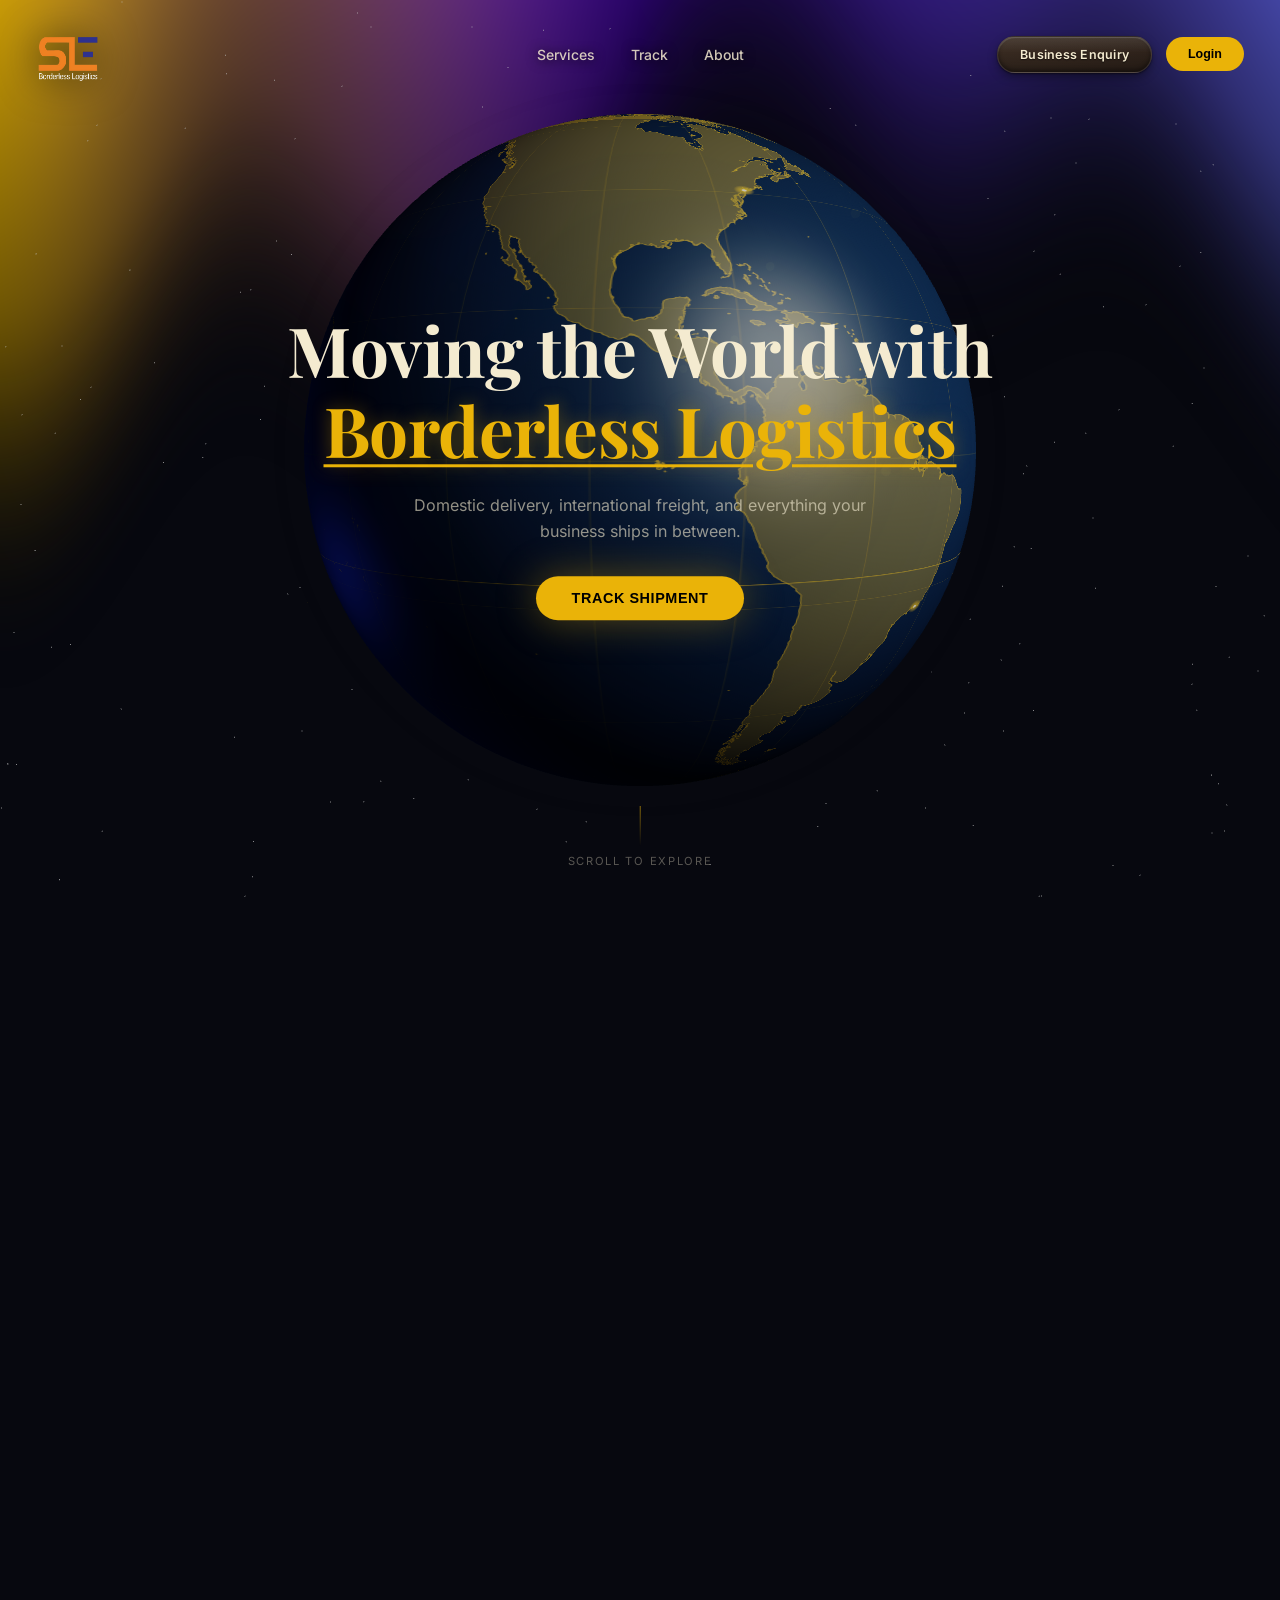
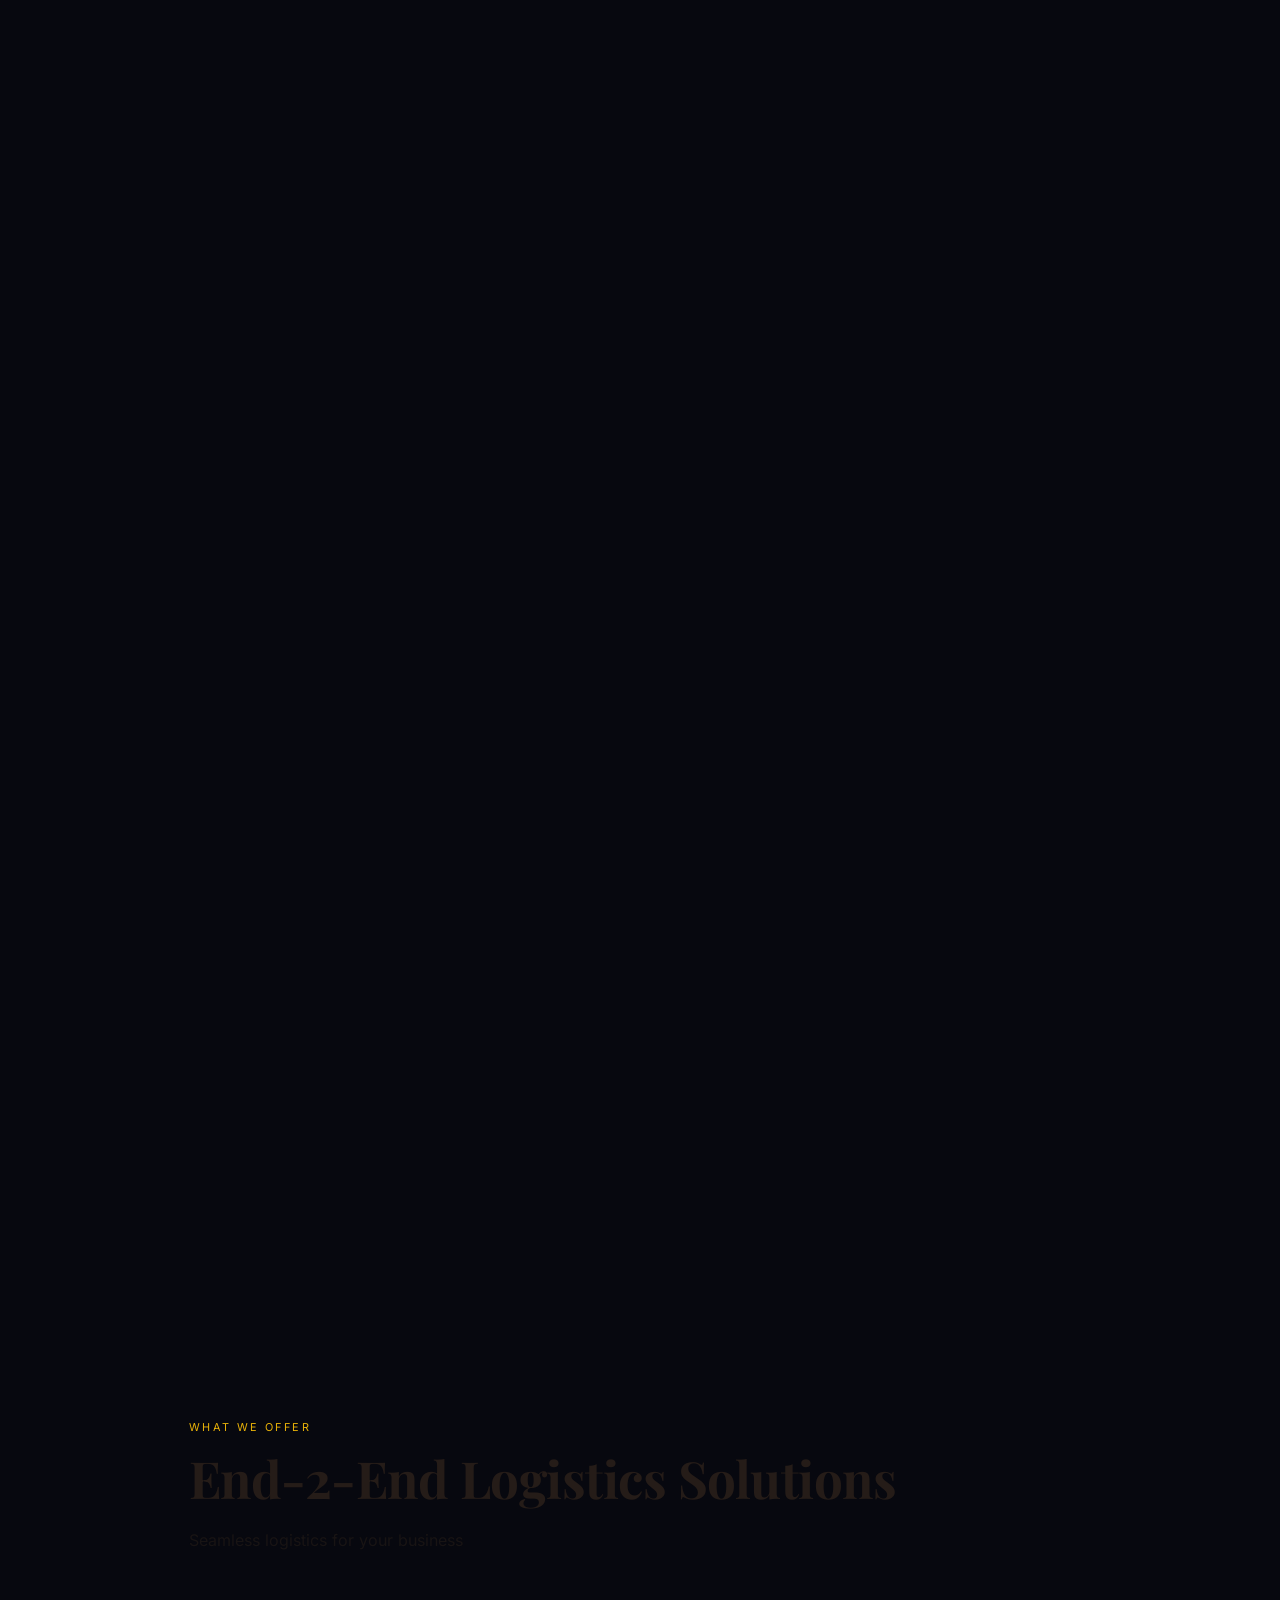
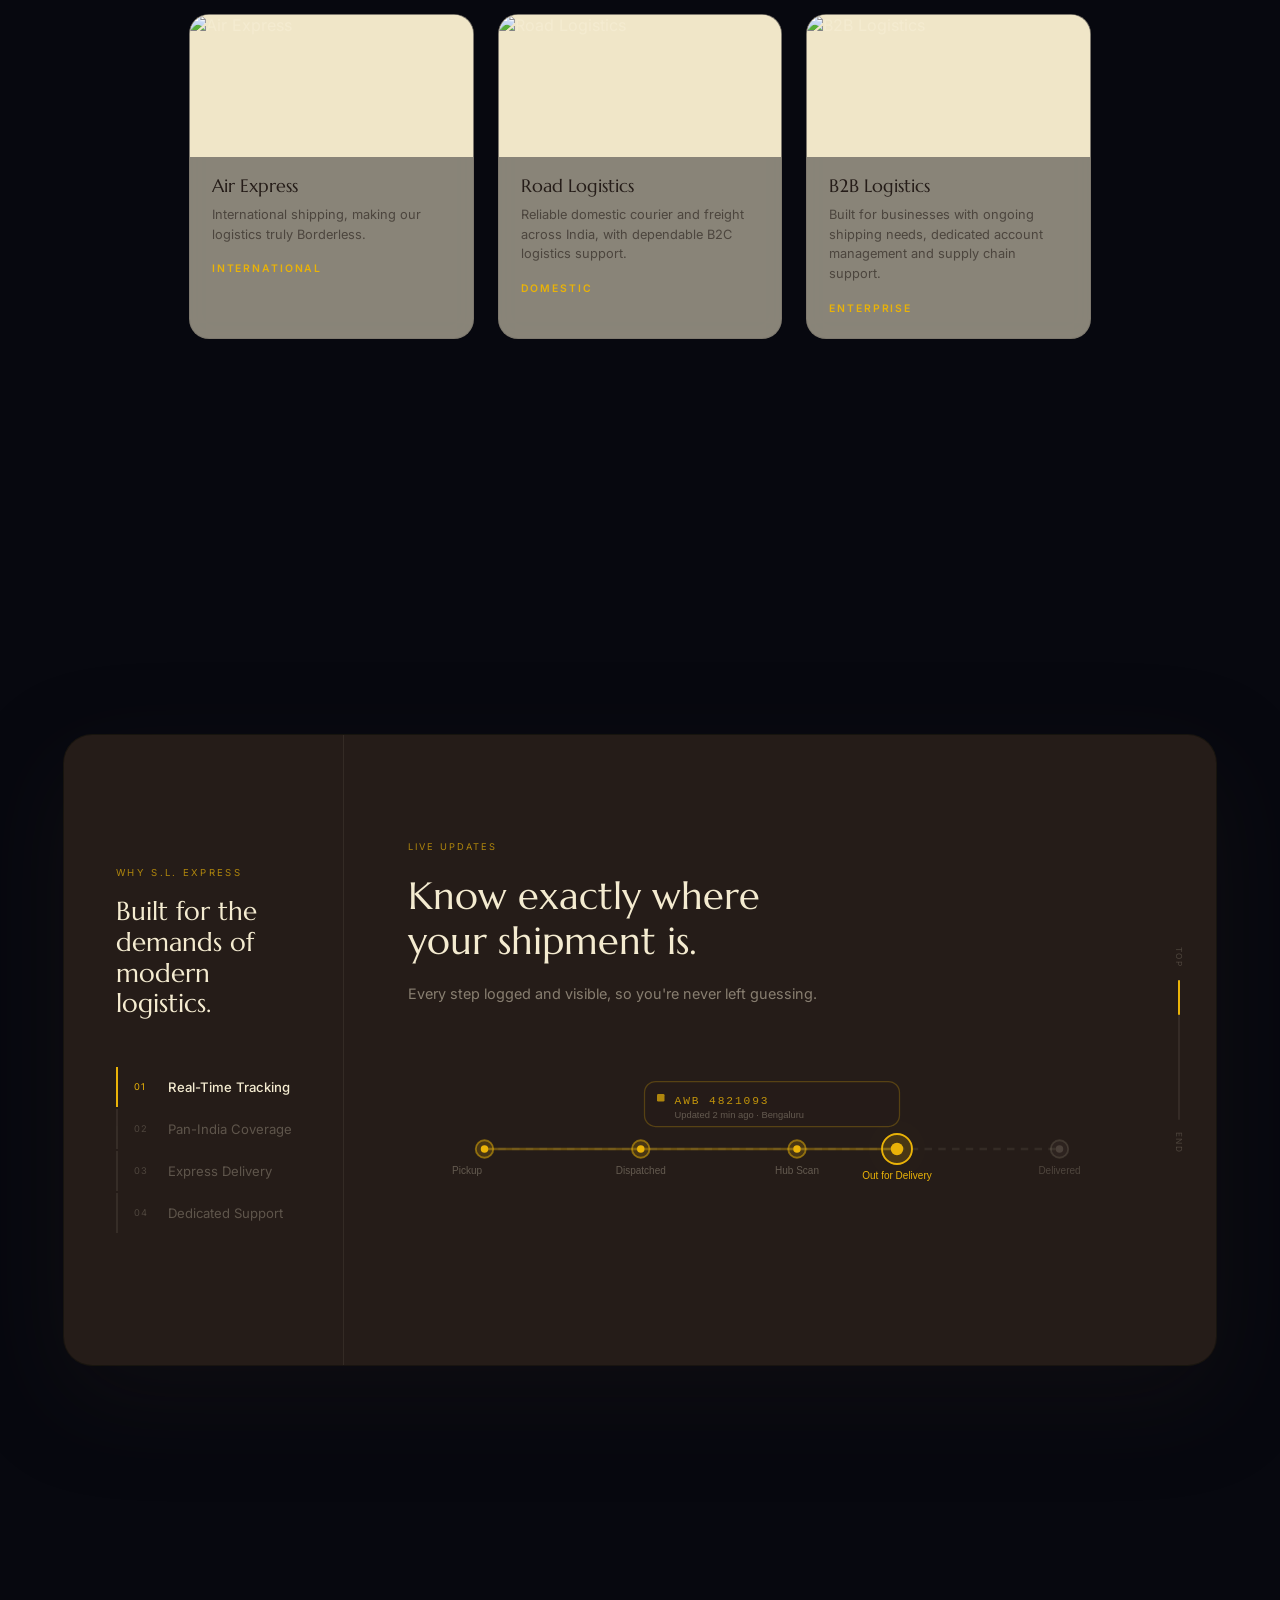
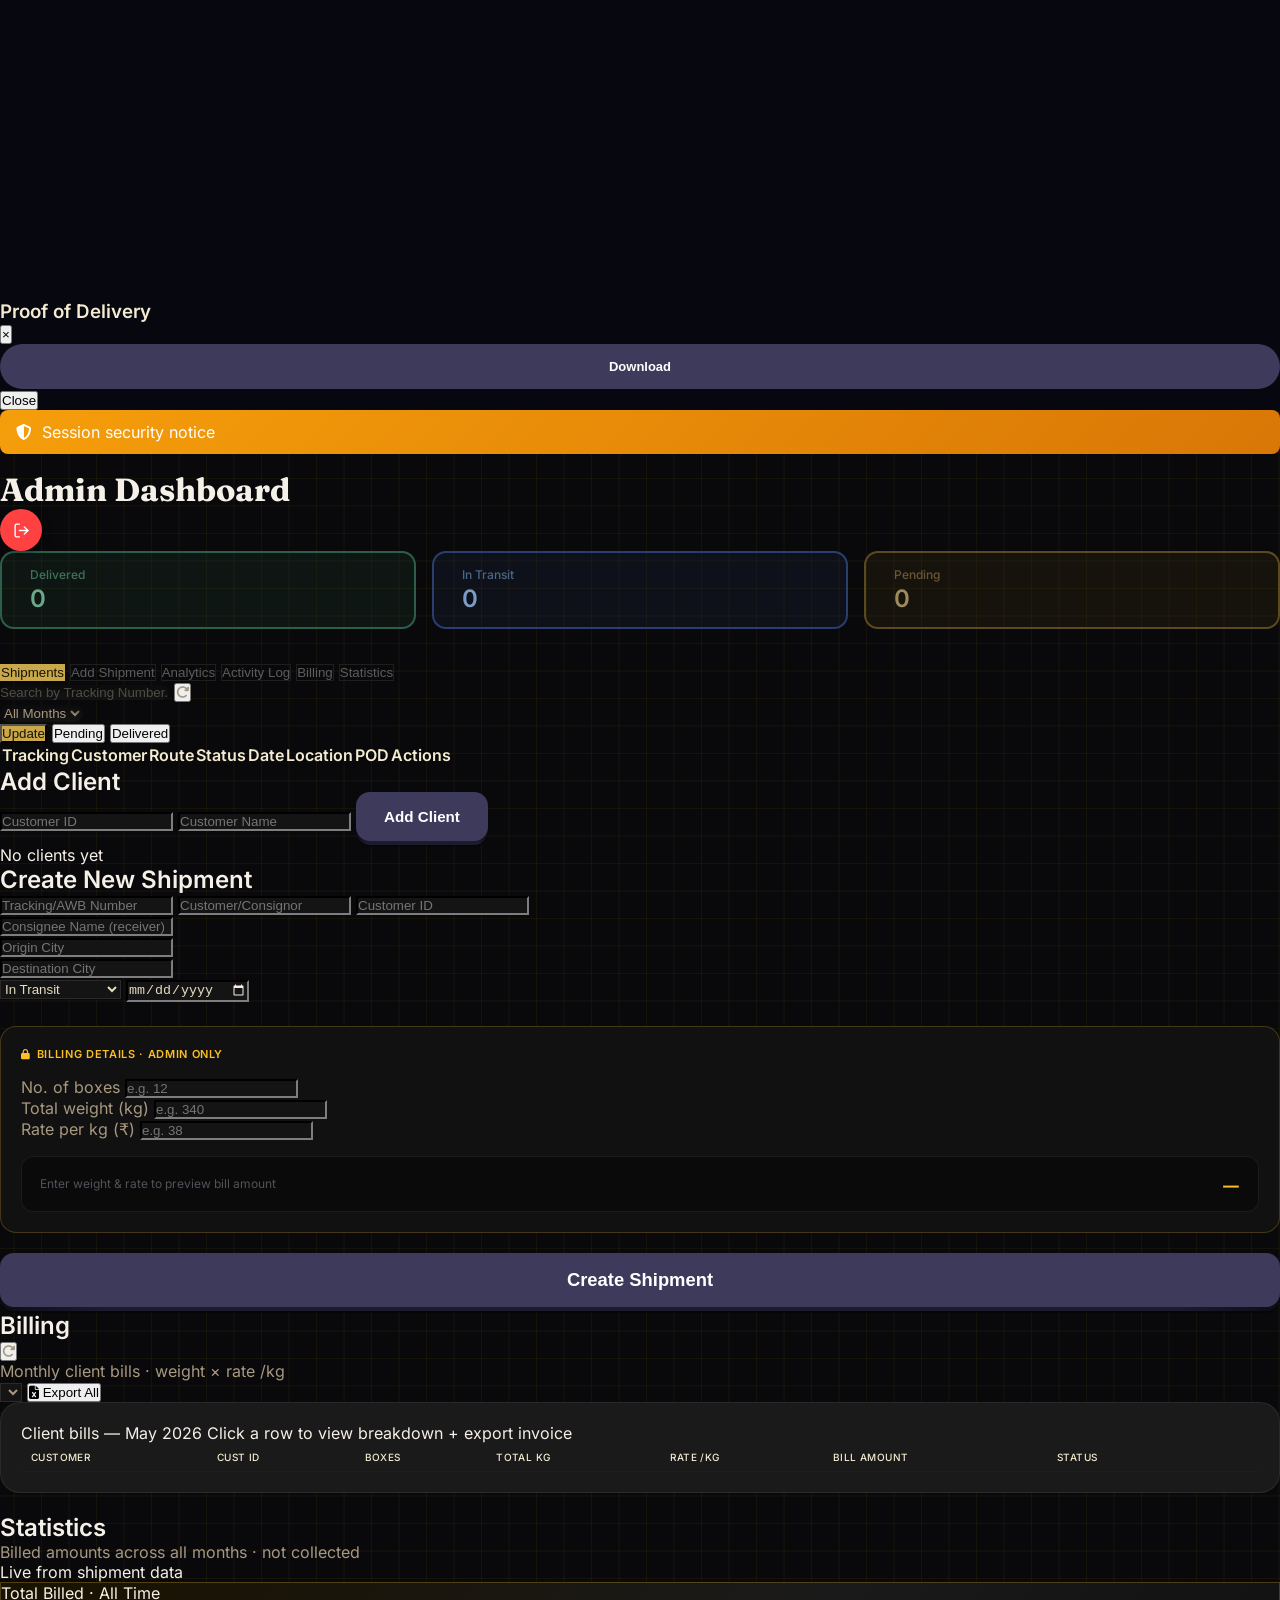
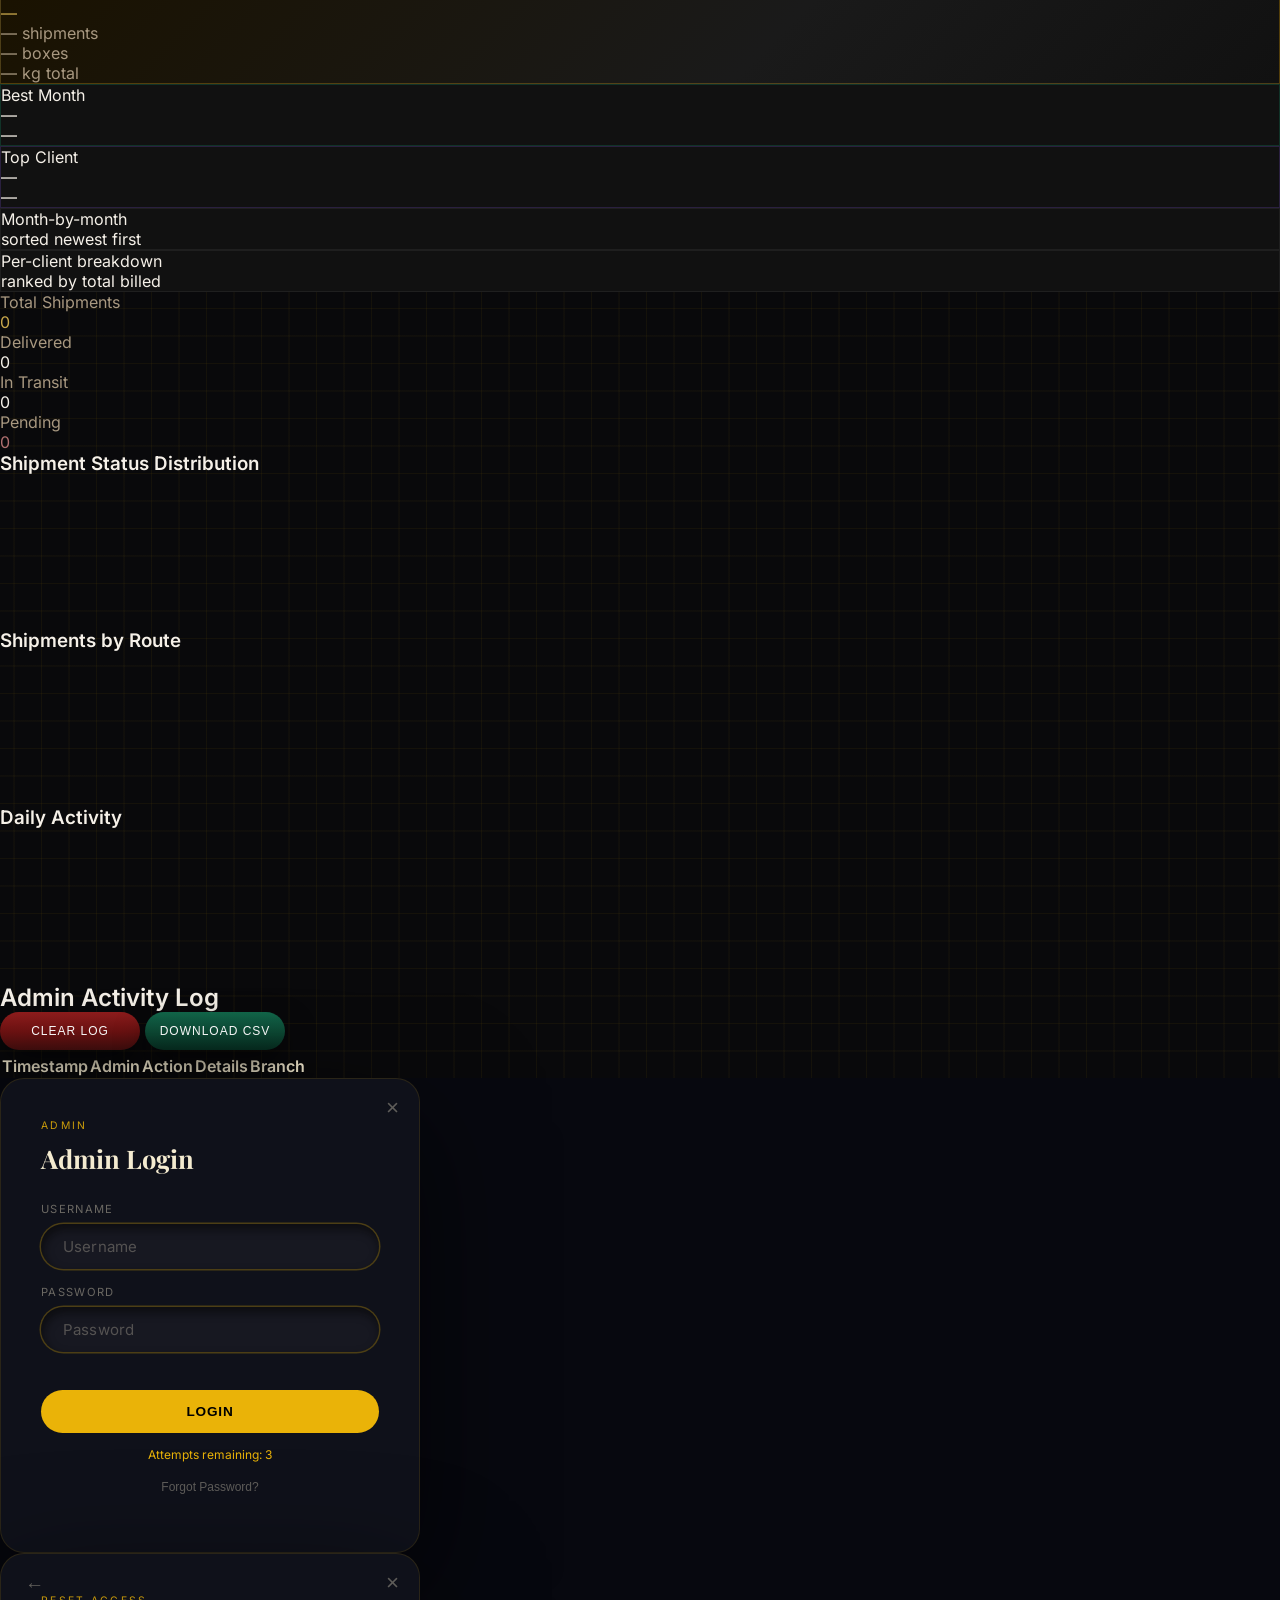
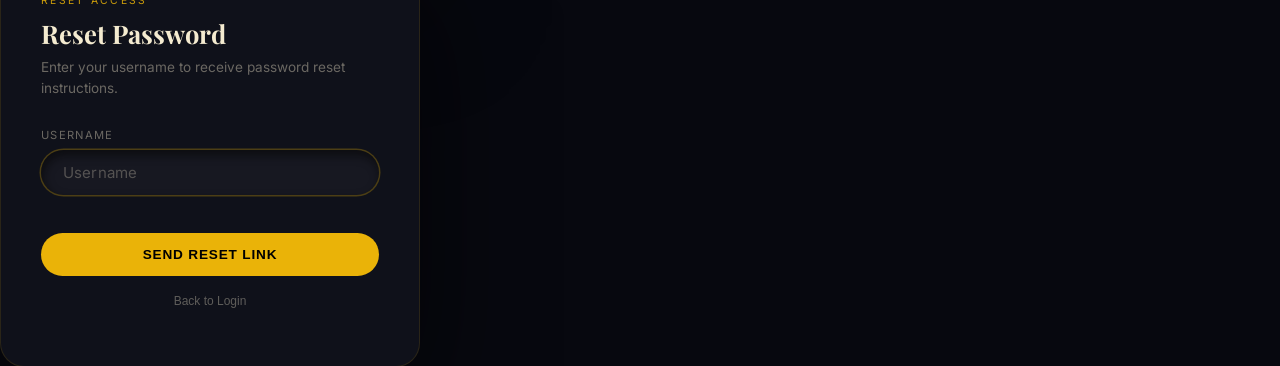
==== commit 14debf04: "Enhance download button and input fields with suggestions Updated the download button to include tra" ====
--- a/index.html
+++ b/index.html
@@ -640,7 +640,7 @@
         <button onclick="closePodModal()" class="text-2xl md:text-3xl text-zinc-400 hover:text-white cursor-pointer">&times;</button>
       </div>
       <div id="pod-image-container" class="bg-black rounded-2xl overflow-hidden"></div>
-      <button id="pod-download-link" class="download-btn mt-4" onclick="downloadPod(this.dataset.url)">
+      <button id="pod-download-link" class="download-btn mt-4" onclick="downloadPod(this.dataset.url, this.dataset.tracking)">
         <div class="button-content">
           <div class="svg-container">
             <svg class="download-icon" xmlns="http://www.w3.org/2000/svg" width="24" height="24" viewBox="0 0 24 24">
@@ -815,12 +815,18 @@
               <input id="new-tracking" name="tracking" placeholder="Tracking/AWB Number" class="bg-zinc-800 p-3 md:p-5 rounded-2xl text-sm md:text-base" autocomplete="off">
               <input id="new-customer" name="customer" placeholder="Customer/Consignor" class="bg-zinc-800 p-3 md:p-5 rounded-2xl text-sm md:text-base" autocomplete="on">
               <input id="new-custid" name="custid" placeholder="Customer ID" class="bg-zinc-800 p-3 md:p-5 rounded-2xl text-sm md:text-base" oninput="autofillCustomer()" autocomplete="off">
-              <input id="new-consignee" name="consignee" list="consignee-list" placeholder="Consignee Name (receiver)" class="bg-zinc-800 p-3 md:p-5 rounded-2xl text-sm md:text-base" autocomplete="off">
-              <datalist id="consignee-list"></datalist>
-              <input id="new-origin" name="origin" list="origin-list" placeholder="Origin City" class="bg-zinc-800 p-3 md:p-5 rounded-2xl text-sm md:text-base" autocomplete="off">
-              <datalist id="origin-list"></datalist>
-              <input id="new-destination" name="destination" list="destination-list" placeholder="Destination City" class="bg-zinc-800 p-3 md:p-5 rounded-2xl text-sm md:text-base" autocomplete="off">
-              <datalist id="destination-list"></datalist>
+              <div class="relative">
+                <input id="new-consignee" name="consignee" placeholder="Consignee Name (receiver)" class="bg-zinc-800 p-3 md:p-5 rounded-2xl text-sm md:text-base w-full" autocomplete="off" oninput="showSuggestions('new-consignee', 'consignee-suggestions', 'consignee')">
+                <div id="consignee-suggestions" class="absolute z-50 w-full bg-zinc-800 border border-white/10 rounded-xl mt-1 hidden max-h-40 overflow-y-auto"></div>
+              </div>
+                <div class="relative">
+                <input id="new-origin" name="origin" placeholder="Origin City" class="bg-zinc-800 p-3 md:p-5 rounded-2xl text-sm md:text-base w-full" autocomplete="off" oninput="showSuggestions('new-origin', 'origin-suggestions', 'origin')">
+                <div id="origin-suggestions" class="absolute z-50 w-full bg-zinc-800 border border-white/10 rounded-xl mt-1 hidden max-h-40 overflow-y-auto"></div>
+              </div>
+              <div class="relative">
+                <input id="new-destination" name="destination" placeholder="Destination City" class="bg-zinc-800 p-3 md:p-5 rounded-2xl text-sm md:text-base w-full" autocomplete="off" oninput="showSuggestions('new-destination', 'destination-suggestions', 'destination')">
+                <div id="destination-suggestions" class="absolute z-50 w-full bg-zinc-800 border border-white/10 rounded-xl mt-1 hidden max-h-40 overflow-y-auto"></div>
+              </div>
               <select id="new-status" class="bg-zinc-800 p-3 md:p-5 rounded-2xl text-sm md:text-base">
                 <option value="Picked Up">Picked Up</option>
                 <option value="In Transit" selected>In Transit</option>
